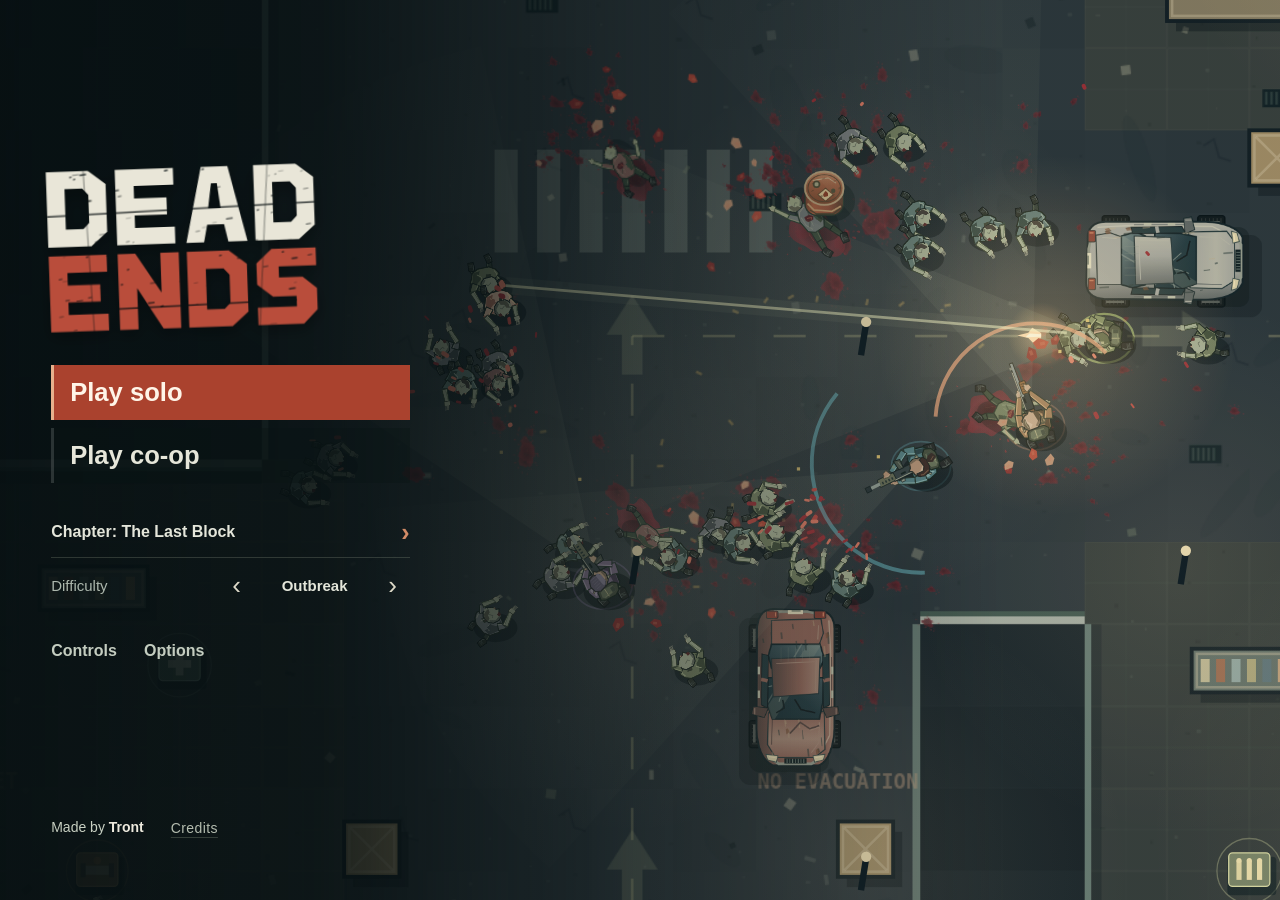
==== index.html @ 0266e703 "DEAD ENDS v14: first public hosting Exact v14 handoff build as index.html, frozen copy in versions/," ====
<!doctype html>
<html lang="en">
<head>
<meta charset="utf-8"><meta name="viewport" content="width=device-width,initial-scale=1,maximum-scale=1,user-scalable=no">
<meta name="theme-color" content="#101615">
<title>DEAD ENDS — a game by Tront</title>
<meta name="author" content="Trent Sterling (Tront)">
<meta name="description" content="A top-down co-op zombie bloodbath by Tront. Five chapters, smart squadmates, and one last push to the safehouse.">
<meta property="og:title" content="DEAD ENDS — by Tront">
<meta property="og:description" content="Grab a shotgun. Keep your squad alive. Reach the red door. A free browser game by Trent Sterling (Tront).">
<meta property="og:type" content="website">
<meta property="og:site_name" content="Tront">
<meta name="twitter:card" content="summary">
<link rel="author" href="https://tront.xyz/">
<link rel="icon" href="data:image/svg+xml,%3Csvg xmlns='http://www.w3.org/2000/svg' viewBox='0 0 64 64'%3E%3Cpath fill='%23121919' d='M0 0h64v64H0z'/%3E%3Cpath fill='%23c55340' d='M14 5h36v56H14z'/%3E%3Cpath fill='%23e7d9bb' d='M37 32h6v5h-6zM21 13h22v5H21z'/%3E%3C/svg%3E">
<style>
:root{--paper:#ebe9df;--red:#c95340;--danger:#f17a61;--dim:#969d97;--ink:#111514;--health:#afc793;--acid:#c95340;--display:Impact,Haettenschweiler,'Arial Narrow','Liberation Sans Narrow',sans-serif;--body:Arial,Helvetica,sans-serif;--edge:clamp(22px,4.6vw,94px)}
*{box-sizing:border-box}html,body{margin:0;width:100%;height:100%;overflow:hidden;background:#101615;color:var(--paper);font-family:var(--body)}body{user-select:none}button,input,select{font:inherit}button{border:0;border-radius:0;cursor:pointer;color:inherit}button:disabled{opacity:.35;cursor:default}button:focus-visible,input:focus-visible,select:focus-visible,summary:focus-visible{outline:2px solid var(--paper);outline-offset:5px}button,input,select,summary{touch-action:manipulation}input,select{user-select:text}button svg{pointer-events:none}.hidden{display:none!important}.sr-only{position:absolute!important;width:1px;height:1px;overflow:hidden;clip-path:inset(50%);white-space:nowrap}.svg-defs{position:absolute;width:0;height:0;overflow:hidden}.icon{width:24px;height:24px;display:inline-block;vertical-align:middle;fill:currentColor;flex:none}#game{display:block;width:100%;height:100%;touch-action:none;cursor:none}#fatal{display:none;position:fixed;inset:15%;z-index:100;background:#171715;color:#eee;padding:32px;white-space:pre-wrap;font:16px/1.6 monospace;user-select:text;overflow:auto}
/* The menus sit in the game. No panel shell, card grid, or backdrop blur. */
.overlay{position:fixed;inset:0;z-index:3;display:flex;align-items:center;padding:var(--edge);overflow:auto;background:linear-gradient(90deg,rgba(8,12,11,.98),rgba(8,12,11,.91) 45%,rgba(8,12,11,.72));isolation:isolate}.overlay:before{content:'';position:fixed;inset:0;pointer-events:none;opacity:.045;background-image:url("data:image/svg+xml,%3Csvg xmlns='http://www.w3.org/2000/svg' viewBox='0 0 180 180'%3E%3Cfilter id='n'%3E%3CfeTurbulence type='fractalNoise' baseFrequency='.84' numOctaves='3' stitchTiles='stitch'/%3E%3C/filter%3E%3Cpath fill='%23fff' filter='url(%23n)' d='M0 0h180v180H0z'/%3E%3C/svg%3E");z-index:-1}#menu{padding-top:clamp(24px,6vh,75px);padding-bottom:40px;align-items:stretch;background:linear-gradient(90deg,#080d0df5 0%,#0a100feb 27%,#0b1114b3 49%,#0910111c 76%),linear-gradient(0deg,#090e10e0,transparent 40%,#0a0f1128)}.menu{width:100%;position:relative;display:flex;flex-direction:column;justify-content:center;align-items:flex-start}.brand{width:clamp(285px,31vw,445px);flex:none;margin-bottom:clamp(24px,4vh,46px)}.title{margin:0;line-height:1;width:100%;transform:rotate(-2deg);transform-origin:left bottom}.title svg{display:block;width:100%;height:auto;overflow:visible;filter:drop-shadow(2px 5px 1px #080c0c99)}.menu-nav{display:flex;flex-direction:column;align-items:flex-start;gap:4px}.menu-action,.primary,.secondary{position:relative;background:none;text-align:left;font-family:var(--display);font-weight:800;letter-spacing:.35px;line-height:1.1;transition:color .12s,transform .12s;clip-path:none;isolation:isolate}.menu-action{font-size:clamp(25px,2.9vw,38px);padding:6px 22px 6px 1px;min-height:44px}.menu-action:before,.primary:before{content:'';position:absolute;left:-18px;top:50%;margin-top:-6px;border-top:6px solid transparent;border-bottom:6px solid transparent;border-left:8px solid var(--red);opacity:0;transition:opacity .12s}.menu-action:hover,.menu-action:focus-visible,.primary:hover,.primary:focus-visible,.secondary:hover{color:#fff;transform:translateX(5px)}.menu-action:hover:before,.menu-action:focus-visible:before,.primary:hover:before,.primary:focus-visible:before{opacity:1}.menu-action.major{color:#fff}.menu-action:not(.major){color:#b6bab0}.menu-action:not(.major):hover{color:#fff}.menu-action.major:after{content:'';position:absolute;left:-7px;right:0;bottom:6px;height:35%;background:#a03e30;z-index:-1;clip-path:polygon(1% 15%,98% 0,100% 76%,91% 92%,0 100%);opacity:.78}.menu-action.major:hover:after{background:var(--red)}.difficulty-control{display:flex;align-items:center;margin-top:22px;gap:9px;height:36px;font-size:14px}.difficulty-control>span{color:var(--dim);margin-right:7px}.difficulty-control button{background:none;font-weight:700;color:var(--paper);min-height:36px;min-width:30px}.difficulty-control #difficultyName{min-width:110px;text-align:center;font-size:14px}.chevron{font-size:26px;font-weight:400!important}.menu-chapter{position:absolute;left:58%;bottom:12px;text-shadow:0 2px 4px #000}.menu-chapter span{font-size:13px;color:#bdc0b6;display:block;margin-bottom:9px}.menu-chapter strong{display:block;font:800 clamp(25px,2.5vw,35px)/1 var(--display);letter-spacing:.4px;color:#deded1}.menu-chapter small{display:block;font-size:14px;color:#a5ad9f;margin-top:10px}.menu-footer{position:absolute;left:0;bottom:-15px;font:11px var(--body);color:#808a82}.menu-footer b{font-weight:400;color:#a5ada5;margin-left:16px}
body:has(#coop:not(.hidden)) #menu,body:has(#guide:not(.hidden)) #menu,body:has(#options:not(.hidden)) #menu{visibility:hidden}body:has(#options:not(.hidden)) #pause,body:has(#guide:not(.hidden)) #pause,body:has(#coop:not(.hidden)) #pause{visibility:hidden}
.panel{width:min(760px,100%);margin:0 auto;padding:0;background:none;border:0;box-shadow:none}.screen-heading{font:800 clamp(42px,5.6vw,78px)/.96 var(--display);letter-spacing:.2px;margin:9px 0 26px;color:var(--paper)}.eyebrow{font-size:13px;font-weight:700;color:var(--dim);letter-spacing:1px}.panel p{color:#b7bdb3;font-size:15px;line-height:1.6;max-width:570px}.primary{display:block;font-size:30px;min-height:48px;padding:8px 0;color:var(--paper);width:auto}.secondary{display:block;font-size:23px;min-height:44px;padding:9px 0;color:#b6bdb3}.menuline{display:flex;gap:32px;align-items:center;margin-top:10px}.back-action{margin-top:28px}.back-action kbd{font:10px var(--body);padding:3px 4px;border:1px solid #798378;vertical-align:middle;margin-right:8px;color:#b8bdb2}.setting{display:flex;align-items:center;justify-content:space-between;gap:22px;padding:17px 0;border-bottom:1px solid #929a8424;font-size:16px}.setting label{color:#d8dace}.setting input,.setting select{color:var(--paper);background:#171f1de6;padding:9px 12px;border:1px solid #67705c;max-width:200px;min-width:0;border-radius:0}select option{background:#18201d}.setting input[type=range]{accent-color:var(--red);padding:0;max-width:170px}.setting .choice{display:flex;align-items:center;gap:12px}.choice button{background:none;padding:8px;font-size:15px;min-height:40px;color:#e1e3d6;min-width:100px}.choice output{min-width:35px;text-align:right;font-size:14px}.fineprint{font-size:13px;line-height:1.6;color:var(--dim);margin-top:22px}.pause-panel{margin-left:5vw;width:550px}#pause{z-index:4}#pause .screen-heading{margin-bottom:28px}#pauseText{margin-bottom:24px;font-size:14px}.pause-actions{display:flex;flex-direction:column;align-items:flex-start;gap:5px}#pauseRoom{font-family:var(--body);font-size:14px;padding-top:16px}#options,#guide{z-index:6}.options-panel{max-width:660px}.controls{display:grid;grid-template-columns:1fr 1fr;gap:16px 42px;margin:28px 0}.controls div{display:flex;align-items:center;gap:14px;color:#c7cec0;font-size:15px}.controls kbd{font:700 12px var(--body);color:#efeee5;min-width:90px;background:#838e7730;padding:7px 8px;text-align:center;border-bottom:2px solid #82907866}.guide-notes{border-top:1px solid #77836838;padding-top:10px}.guide-notes p{font-size:14px;margin:12px 0}.guide-notes b{color:#e6e7dc}.note{font-size:13px;line-height:1.6;color:var(--dim);margin:12px 0}
/* Health is a readable game HUD, not a row of information cards. */
#ui{position:fixed;inset:0;pointer-events:none;z-index:1;transition:opacity .18s;text-shadow:0 2px 3px #000b}#ui:before{content:'';position:absolute;inset:0;pointer-events:none;background:linear-gradient(0deg,#060d0fcf,transparent 165px),linear-gradient(180deg,#060d0f85,transparent 125px)}#ui button{pointer-events:auto}body:has(.overlay:not(.hidden)) #ui{opacity:0;visibility:hidden}body:has(.overlay:not(.hidden)) #touch{visibility:hidden}.topline{position:absolute;top:28px;left:30px;right:30px;display:flex;justify-content:space-between;align-items:flex-start;gap:25px}.chapter{max-width:600px}.chapter .eyebrow{display:flex;align-items:center;gap:12px;font-weight:400;font-size:12px;letter-spacing:.7px;color:#b3bbaa}.chapter strong{display:block;font-size:20px;font-weight:700;letter-spacing:0;margin-top:8px;line-height:1.25}.chapter .eyebrow i{width:3px;height:3px;background:#98a48d;border-radius:50%}.chapter .eyebrow #distance{letter-spacing:0;color:#d3d9c6}.routebox,.routecaption,.routebar{display:none}.topbuttons{display:flex;gap:12px}.iconbtn{background:none;border:0;color:#c4cabe;width:33px;height:34px;padding:4px;opacity:.8}.iconbtn:hover{opacity:1;color:#fff}.iconbtn .icon{width:22px;height:22px}.iconbtn.muted{color:var(--red)}#netbadge{position:absolute;left:30px;top:87px;font-size:11px;color:#a5b1a1;letter-spacing:.3px}#mini{position:absolute;right:30px;top:86px;width:153px;height:99px;border:0;opacity:.83;background:#131d20;box-shadow:0 1px 10px #07101230;mask-image:linear-gradient(0deg,transparent,#000 12%)}#minicap{display:none}#squad{position:absolute;bottom:30px;left:30px;display:flex;gap:23px;align-items:flex-end}.survivor{--hp:var(--health);position:relative;width:147px;display:grid;grid-template-columns:45px 1fr;column-gap:9px;align-items:end}.survivor.local{width:216px;grid-template-columns:57px 1fr;column-gap:11px;margin-right:9px}.portrait{width:45px;height:58px;position:relative;grid-row:1/4;align-self:end;border-bottom:3px solid var(--c);background:linear-gradient(0deg,#25312ec4,#1a211e20)}.portrait svg{display:block;width:100%;height:100%;filter:drop-shadow(1px 1px 1px #0005)}.local .portrait{width:57px;height:75px}.survivor .name{display:flex;justify-content:space-between;align-items:baseline;gap:6px;font-size:12px;font-weight:700;line-height:1.25;margin-bottom:8px;min-width:0}.survivor .name span{overflow:hidden;text-overflow:ellipsis;white-space:nowrap}.survivor .hp{font:700 17px/1 var(--body);font-variant-numeric:tabular-nums}.survivor.local .hp{font:800 35px/.9 var(--display);color:var(--paper)}.local .name{font-size:14px;margin-bottom:10px}.survivor .life{height:6px;background:#bac6a429}.survivor .life i{display:block;background:var(--hp);height:100%;transition:width .1s}.survivor.local .life{height:8px}.survivor .sub{font-size:10px;line-height:1.1;min-height:11px;color:#aab89f;margin-top:7px;font-weight:600;white-space:nowrap}.survivor.low{--hp:#d7a361}.survivor.critical,.survivor.downed{--hp:var(--danger)}.survivor.downed .hp,.survivor.downed .sub{color:var(--danger)}.survivor.downed .portrait:after{content:'+';position:absolute;inset:0;display:grid;place-items:center;color:#f68063;font-size:38px;font-weight:900;background:#35180c88}.survivor.dead{opacity:.43;filter:grayscale(1)}#stamina{height:2px;margin-top:4px;background:#c4d1a81f;grid-column:2}#stamina i{display:block;height:100%;background:#cad6bf;opacity:.64}.survivor.local .sub{grid-column:2}#arsenal{position:absolute;right:30px;bottom:30px;text-align:right;width:250px}.weapon-readout{display:flex;align-items:center;justify-content:flex-end;gap:18px}.weapon-silhouette{width:114px;height:39px;color:#d2d8c8}.weapon-silhouette .icon{width:100%;height:100%}.ammo{font:800 58px/.9 var(--display);letter-spacing:.2px;white-space:nowrap;min-width:96px;font-variant-numeric:tabular-nums}.ammo small{font:18px var(--body);color:#acb8a3;margin-left:1px}.weaponname{font-size:12px;letter-spacing:.9px;color:#bbc4b0;margin:8px 0 8px}.reloadbar{height:2px;position:absolute;top:-11px;right:0;width:118px;background:#d4d9c12a;opacity:0}.reloadbar.active{opacity:1}.reloadbar i{display:block;height:100%;background:#d5bf86}.slots{display:flex;justify-content:flex-end;gap:12px;margin-top:5px}.slot{position:relative;display:flex;align-items:center;gap:5px;padding:6px 2px 4px;border-bottom:2px solid transparent;color:#9eab9266;background:none;min-width:47px}.slot.active{color:#e8ebdc;border-color:#e8ebdc}.slot b{font:10px var(--body);align-self:center}.slot .icon{width:40px;height:15px}.slot:last-child .icon{width:26px}#items{display:flex;justify-content:flex-end;align-items:center;gap:17px;margin-top:13px;font-size:17px;font-weight:700}.item{display:flex;gap:5px;align-items:center}.item .icon{width:21px;height:21px;color:#ccd4bf}.item kbd{font:10px var(--body);font-weight:400;color:#a5b39a;border:1px solid #77876880;padding:2px 3px;margin-right:3px}.item.empty{opacity:.4}#status{position:absolute;left:50%;top:110px;transform:translateX(-50%);width:min(650px,84%);text-align:center;opacity:0;transition:opacity .2s;pointer-events:none}#status.show{opacity:1}#status strong{display:block;color:var(--paper);font:800 32px/1.15 var(--display);letter-spacing:.7px;text-shadow:0 2px 7px #000}#status small{font-size:12px;line-height:1.4;display:block;color:#d4d4bd;margin-top:7px;letter-spacing:.5px}#status strong:after{content:'';display:block;width:38px;height:3px;background:var(--red);margin:9px auto 0}#radio{position:absolute;bottom:147px;left:32px;max-width:520px;font-size:14px;line-height:1.5;opacity:0;transition:opacity .2s}#radio b{font-size:12px;color:#d6dfc7;display:block;margin-bottom:2px}#radio span{color:#c9d2c1;background:#0c141753;box-shadow:5px 0 10px #0c141735}#radio.show{opacity:1}#prompt{position:absolute;left:50%;bottom:162px;transform:translateX(-50%);text-align:center;max-width:90%;font-size:14px;font-weight:600;padding:9px 16px;background:linear-gradient(90deg,transparent,#0b141acc 20%,#0b141acc 80%,transparent);line-height:1.55;white-space:nowrap}#prompt kbd{display:inline-block;color:#eef1df;border:1px solid #c3d0b7;padding:1px 6px;margin-right:9px;font:700 13px/1.5 var(--body);background:#1c2a2ddb}.progress{height:3px;background:#b0c39b30;margin-top:8px}.progress i{height:100%;display:block;background:#cad9b6;width:0}#helpstrip{display:none}#toast{position:absolute;top:88px;left:50%;transform:translateX(-50%);font-size:13px;line-height:1.4;color:#dfdfc8;text-align:center;max-width:85%;opacity:0;transition:opacity .2s}#mapoverlay{z-index:2;background:#0c1519f2;justify-content:center}#bigmap{width:min(86vw,1100px);height:auto;max-height:78vh;object-fit:contain}#maplabel{position:absolute;top:32px;left:35px;color:var(--paper);font:800 24px var(--display)}#maplegend{position:absolute;bottom:28px;font-size:12px;color:#b9c3ad;text-align:center;max-width:92%;line-height:1.7}
/* Four recognizable silhouettes, clear room state, and an actual squad roster. */
#coop{z-index:5}.coop-panel{width:min(1050px,100%)}.coop-layout{display:grid;grid-template-columns:1fr 1fr;gap:70px}.lobby-heading{display:flex;align-items:center;justify-content:space-between;color:#aab4a2;font-size:12px;letter-spacing:.5px;padding-bottom:14px;border-bottom:1px solid #9baa8b42}.lobby-player{display:flex;align-items:center;gap:17px;padding:13px 0;border-bottom:1px solid #9baa8b21;min-height:76px}.lobby-player .portrait{width:44px;height:53px;flex:none}.lobby-player strong{font-size:16px;display:block;letter-spacing:.3px;overflow:hidden;text-overflow:ellipsis;max-width:210px}.lobby-player small{display:block;font-size:12px;color:#9aab92;margin-top:5px}.lobby-player.ai{opacity:.65}.lobby-player .player-no{font:800 21px var(--display);color:#606e61;margin-left:auto}.coop-connect .setting{padding-top:0;border:0}.coop-connect .setting label{font-size:14px;color:#a3b09a}.coop-connect input{background:#19221ee0;border:0;border-bottom:1px solid #95a186;font-size:15px;padding:10px 8px;min-width:0;color:#e6ebdc}.roomrow{display:flex;gap:18px;align-items:center;margin:14px 0 22px}.roomrow input{width:164px;letter-spacing:5px;font-size:23px;text-transform:uppercase;padding:9px}.roomrow .secondary{font-size:24px}.roomcode{font:700 47px/1.2 var(--body);letter-spacing:7px;user-select:all;color:#e6e9dd;margin:8px 0 0}.room-label{font-size:12px;letter-spacing:1px;color:#acb79f;margin-top:18px}.room-actions{display:flex;gap:20px;margin-top:8px}.room-actions .secondary{font:700 12px var(--body);min-height:36px;letter-spacing:.25px}.netstatus{font-size:13px;line-height:1.5;color:#becab1;min-height:47px;padding:13px 0 13px 14px;border-left:3px solid #6c7b5f;margin:22px 0 14px;white-space:pre-line}.netstatus[data-state='online'],.netstatus[data-state='connected']{border-color:#a9c881;color:#d4e4c7}.netstatus[data-state='error'],.netstatus[data-state='local']{border-color:#cf9560;color:#d3bfa2}.netstatus[data-state='connecting']{border-color:#ddd6b9}.connection-help{margin-top:15px;color:#99a78f;font-size:12px;line-height:1.55}.connection-help summary{cursor:pointer;display:list-item;padding:5px 0}.connection-help p{font-size:12px;line-height:1.6}.connection-help code{font-size:12px;color:#d2d8bc}#connectionContext{font-size:12px;line-height:1.5;color:#a6b09c;margin-top:12px}#hostStart{font-size:31px}.button-danger{color:#bb8777!important}.lobby-actions{display:flex;align-items:center;gap:25px}
/* End the chapter on the world, not inside a popup card. */
#end{z-index:4;background:linear-gradient(90deg,#080e0df5,#0a100ee6 42%,#09111173 75%,#09111146)}.end-panel{width:min(1030px,100%);margin:0 0 0 3vw}.end-heading{font:800 clamp(44px,5.7vw,82px)/.98 var(--display);margin:14px 0 11px;max-width:780px;letter-spacing:.5px}.end-mark{display:inline-block;width:48px;height:5px;background:var(--red);margin-bottom:23px}#endText{font-size:15px;color:#acb7a2;margin:0 0 34px}.results{display:flex;gap:clamp(32px,4vw,76px);align-items:flex-start;margin:0 0 34px}.stat{padding:0;min-width:100px}.stat b{display:block;font:800 45px/1 var(--display);color:var(--paper);letter-spacing:1px}.stat small{display:block;margin-top:8px;font-size:12px;color:#a8b79c}.end-roster{display:flex;gap:18px;flex-wrap:wrap;margin:10px 0 31px}.end-survivor{width:150px;display:flex;align-items:center;gap:10px}.end-survivor .portrait{width:39px;height:52px;flex:none}.end-survivor strong{font-size:12px;color:#d0d7c7;display:block;max-width:92px;overflow:hidden;text-overflow:ellipsis}.end-survivor small{font-size:10px;color:#9ab48b;display:block;margin-top:5px}.end-survivor.lost{filter:grayscale(.8);opacity:.48}.end-survivor.lost small{color:#c58a76}.end-panel .menuline{margin-top:0}.end-panel #againBtn{font-size:31px}.end-panel #endMenu{font-size:25px}
#touch{position:fixed;inset:0;pointer-events:none;z-index:1;display:none}.touchstick{position:absolute;bottom:170px;left:25px;width:112px;height:112px;border:1px solid #d4e0bd55;border-radius:50%;background:#14211b50;touch-action:none;pointer-events:auto}.touchstick:after{content:'';position:absolute;width:30px;height:30px;left:40px;top:40px;border:1px solid #e3e8d866;border-radius:50%;background:#a5b48f19}.touchstick.right{left:auto;right:25px}.touchbtns{position:absolute;right:20px;bottom:107px;display:flex;gap:7px;pointer-events:auto}.touchbtns button{background:#152022bf;color:#e9ebd9;border:1px solid #d1daba44;width:35px;height:35px;touch-action:none;font-size:12px}.touchbtns button:active{background:#684738}
@media(min-width:1800px){#squad{transform:scale(1.2);transform-origin:left bottom}#arsenal{transform:scale(1.2);transform-origin:right bottom}.topline{top:35px;left:40px;right:40px}.chapter strong{font-size:25px}.chapter .eyebrow{font-size:15px}#netbadge{left:40px;top:109px}#mini{top:108px;right:40px;width:185px;height:121px}#squad{left:40px;bottom:39px}#arsenal{right:40px;bottom:39px}#radio{left:40px;bottom:185px;font-size:17px}#prompt{font-size:17px;bottom:190px}.menu-action{font-size:43px}.brand{width:480px}.difficulty-control{font-size:16px}.menu-footer{font-size:13px}.coop-panel{max-width:1170px}.panel p,.setting{font-size:17px}.secondary{font-size:26px}.primary{font-size:35px}.lobby-player{min-height:90px}.lobby-player strong{font-size:19px}.lobby-player small{font-size:14px}}
body[data-hud-size='large'] #squad{transform:scale(1.13);transform-origin:left bottom}body[data-hud-size='large'] #arsenal{transform:scale(1.13);transform-origin:right bottom}body[data-minimap='off'] #mini{display:none}
@media(max-width:1150px){#squad{gap:16px}.survivor{width:119px;grid-template-columns:37px 1fr;gap:7px}.survivor.local{width:182px;grid-template-columns:49px 1fr;gap:9px;margin-right:0}.portrait{width:37px;height:49px}.local .portrait{width:49px;height:66px}.survivor .name{font-size:11px}.survivor.local .name{font-size:12px}.survivor .hp{font-size:14px}.survivor.local .hp{font-size:31px}.survivor .sub{font-size:9px}#arsenal{width:207px}.weapon-silhouette{width:82px}.ammo{font-size:51px}.ammo small{font-size:16px}.coop-layout{gap:40px}.end-panel{margin:0}body[data-hud-size='large'] #squad,body[data-hud-size='large'] #arsenal{transform:none}}
@media(max-width:850px){:root{--edge:28px}.menu-chapter{left:auto;right:0;max-width:40%}.brand{width:310px}.menu-action{font-size:30px}.coop-layout{gap:25px}.lobby-player{gap:10px}.room-actions{gap:9px}.controls{column-gap:24px}.controls div{font-size:13px;gap:8px}.controls kbd{min-width:80px}.topline{left:18px;right:18px;top:18px}.chapter strong{font-size:17px}.chapter .eyebrow{font-size:10px}#mini{right:18px;top:73px;width:126px;height:80px}#netbadge{left:18px;top:73px}#squad{left:18px;bottom:22px;gap:12px}.survivor{width:85px;display:block}.survivor .portrait{display:none}.survivor.local{width:135px;display:grid;grid-template-columns:35px 1fr;gap:7px}.survivor.local .portrait{display:block;width:35px;height:53px}.survivor.local .hp{font-size:26px}.survivor .name{font-size:10px}.survivor .hp{font-size:12px}.survivor .life{height:4px}.survivor.local .life{height:6px}.survivor .sub{font-size:8px}#arsenal{right:18px;bottom:20px;width:180px}.weapon-silhouette{width:70px}.ammo{font-size:44px;min-width:81px}.ammo small{font-size:14px}.weaponname{font-size:10px}#items{font-size:14px;gap:12px}.item .icon{width:17px;height:17px}.slots{gap:8px}.slot .icon{width:31px}#radio{left:18px;bottom:122px;max-width:55%;font-size:12px}#radio b{font-size:10px}#prompt{bottom:132px;font-size:12px;max-width:87%}#status{top:100px}#status strong{font-size:26px}#status small{font-size:10px}#toast{top:75px;font-size:11px}.end-survivor{width:131px}.end-roster{gap:12px}.pause-panel{margin-left:3vw}.screen-heading{font-size:51px}.menu-chapter small{font-size:12px}}
@media(max-width:620px){:root{--edge:25px}.overlay{background:linear-gradient(90deg,#090f0ff5,#091010df);padding-top:34px;padding-bottom:30px;align-items:flex-start}#menu{padding-top:48px;align-items:stretch;background:linear-gradient(90deg,#091010ee,#0a1112a8 78%,#09101460),linear-gradient(0deg,#0a1011d9,transparent 50%)}.menu{min-height:calc(100dvh - 95px);justify-content:center;padding-bottom:65px}.brand{width:min(300px,76vw);margin-bottom:30px}.menu-action{font-size:31px;min-height:45px}.menu-nav{gap:4px}.menu-chapter{left:0;right:auto;bottom:28px;max-width:100%}.menu-chapter span{display:none}.menu-chapter strong{font-size:20px}.menu-chapter small{font-size:11px;margin-top:5px}.menu-footer{bottom:0;font-size:10px}.menu-footer b{margin-left:8px}.difficulty-control{margin-top:18px;gap:4px;font-size:12px}.difficulty-control #difficultyName{font-size:12px;min-width:104px}.screen-heading{font-size:45px;margin-bottom:23px}.panel{margin:0;width:100%}.primary{font-size:29px}.secondary{font-size:24px}.menuline{gap:24px}.controls{grid-template-columns:1fr;gap:12px;margin:24px 0}.controls div{font-size:14px;gap:20px}.controls kbd{min-width:102px}.guide-notes p{font-size:13px}.setting{font-size:14px;gap:10px}.setting label{max-width:45%}.setting input,.setting select{max-width:180px}.coop-layout{grid-template-columns:1fr;gap:30px}.lobby-player{padding:9px 0;min-height:63px}.lobby-player .portrait{width:34px;height:42px}.lobby-player strong{font-size:13px}.lobby-player small{font-size:11px}.coop-roster{order:2}.coop-connect{order:1}.coop-connect .setting{margin-top:0}.coop-panel>.screen-heading{margin-bottom:22px}.lobby-heading{font-size:11px}.coop-panel .back-action{margin-top:16px}#coop{overflow:auto}.roomcode{font-size:40px}.netstatus{font-size:12px}.connection-help{font-size:11px}#hostStart{font-size:29px}.end-heading{font-size:46px;margin-top:12px}.end-panel{padding-top:8vh}.results{gap:25px;margin-bottom:27px}.stat{min-width:76px}.stat b{font-size:35px}.stat small{font-size:10px}#endText{font-size:13px;margin-bottom:28px}.end-roster{display:grid;grid-template-columns:1fr 1fr;gap:20px}.end-survivor{width:100%}.end-panel .menuline{flex-direction:column;align-items:flex-start;gap:1px}.end-panel #againBtn{font-size:29px}.end-panel #endMenu{font-size:23px}.end-mark{margin-bottom:17px}#end{background:linear-gradient(90deg,#080e0ef2,#091210ce)}.topline{top:16px;left:15px;right:12px;gap:12px}.topbuttons{gap:2px}.iconbtn{width:29px}.chapter{max-width:70%}.chapter strong{font-size:15px;margin-top:6px}.chapter .eyebrow{font-size:9px;gap:7px}#netbadge{top:72px;left:15px;font-size:9px}#mini{display:none}#squad{left:15px;bottom:19px;display:grid;grid-template-columns:114px 90px;grid-template-rows:28px 28px 28px;gap:6px 14px;width:218px}.survivor{width:90px;grid-column:2}.survivor.local{grid-column:1;grid-row:1/4;align-self:end;width:114px;grid-template-columns:30px 1fr;gap:6px;margin-bottom:1px}.survivor .name{margin-bottom:5px;font-size:10px;line-height:1}.survivor .hp{font-size:11px}.survivor .sub{display:none}.survivor.local .sub{display:block;font-size:8px;margin-top:6px}.survivor.local .portrait{width:30px;height:51px}.survivor.local .hp{font-size:25px}.survivor.local .name{font-size:11px}.survivor .life{height:3px}.survivor.local .life{height:5px}.survivor.downed .sub{display:none}#arsenal{right:13px;bottom:18px;width:123px}.weapon-readout{gap:5px}.weapon-silhouette{display:none}.ammo{font-size:42px}.ammo small{font-size:13px}.weaponname{font-size:8px;letter-spacing:.2px;margin:6px 0 3px}.slots{gap:5px;margin:0}.slot{min-width:29px;gap:3px;padding:3px 1px}.slot .icon{width:22px;height:12px}.slot:last-child .icon{width:17px}.slot b{font-size:8px}#items{font-size:12px;gap:8px;margin-top:10px}.item{gap:3px}.item kbd{font-size:8px;margin-right:1px;padding:1px 2px}.item .icon{width:15px;height:15px}#radio{bottom:130px;left:15px;max-width:76%;font-size:11px}#radio b{font-size:10px}#prompt{bottom:315px;white-space:normal;width:max-content;max-width:92%;font-size:11px;line-height:1.3;padding:9px 10px}#prompt kbd{font-size:11px;padding:1px 5px}#status{top:103px}#status strong{font-size:23px}#status small{font-size:9px;letter-spacing:.2px}#toast{top:79px;font-size:10px}#maplabel{font-size:19px;top:23px;left:22px}#maplegend{font-size:10px;bottom:22px}#bigmap{max-height:76vh;align-self:center}#mapoverlay{align-items:center}.touchstick{bottom:180px;width:95px;height:95px;left:20px}.touchstick.right{right:20px}.touchstick:after{top:32px;left:32px}.touchbtns{right:15px;bottom:128px;gap:5px}.touchbtns button{width:32px;height:33px;font-size:11px}.back-action{margin-top:25px}.pause-panel{padding-top:12vh}.fineprint{font-size:12px}.options-panel{padding-top:5vh}}
@media(max-height:650px) and (min-width:621px){:root{--edge:26px}#menu{padding-top:25px;padding-bottom:25px}.brand{width:230px;margin-bottom:18px}.menu-nav{gap:1px}.menu-action{font-size:24px;min-height:34px;padding-top:4px;padding-bottom:4px}.difficulty-control{margin-top:9px}.menu-footer{bottom:-8px}.menu-chapter{bottom:8px}.overlay{padding-top:22px;padding-bottom:22px}.screen-heading{font-size:43px;margin-bottom:18px}.coop-layout{gap:40px}.lobby-player{padding:8px 0;min-height:59px}.lobby-player .portrait{width:33px;height:40px}.netstatus{margin:12px 0 8px;padding:8px 0 8px 10px;min-height:30px}.roomcode{font-size:31px;letter-spacing:5px}.room-label{margin-top:12px}.roomrow{margin:8px 0 10px}.back-action{margin-top:13px}.setting{padding:11px 0}.primary{font-size:25px;min-height:40px}.secondary{font-size:21px;min-height:36px}.room-actions{margin-top:0}.room-actions .secondary{min-height:27px}.controls{gap:12px 30px;margin:15px 0}.guide-notes p{font-size:12px;margin:8px 0}.guide-notes{padding-top:5px}.end-heading{font-size:47px}.end-mark{margin-bottom:12px}#endText{margin-bottom:22px}.results{margin-bottom:24px}.stat b{font-size:35px}.end-roster{margin-bottom:20px}.end-survivor .portrait{width:32px;height:44px}.end-panel #againBtn{font-size:26px}.end-panel #endMenu{font-size:21px}#radio{bottom:114px}.touchstick{bottom:120px;width:83px;height:83px}.touchstick:after{top:25px;left:25px}.touchbtns{bottom:95px}#prompt{bottom:135px}#status{top:80px}#status strong{font-size:24px}}
@media(prefers-reduced-motion:reduce){*{transition:none!important;animation:none!important}}
@media(min-width:1800px){body[data-hud-size='large'] #squad,body[data-hud-size='large'] #arsenal{transform:scale(1.4)}}
@media(max-width:1150px){.setting:has(#hudToggle){display:none}}
@media(pointer:coarse) and (max-width:620px){#radio{bottom:286px;max-width:88%}#prompt{bottom:345px}}
@media(pointer:coarse) and (max-height:650px){#radio{display:none}}


/* Chapter controls remain text-and-type game menus, never dashboard cards. */
.chapter-picker{margin-top:12px;max-width:440px;display:flex;flex-wrap:wrap;align-items:center;gap:8px 12px;font-size:12px}.chapter-picker label{color:#9da997}.chapter-picker select,.lobby-mission select{background:#14201dd9;color:#e3e4d5;border:0;border-bottom:1px solid #697763;padding:7px 8px;border-radius:0;font-size:13px;max-width:250px}.mode-toggle{background:none;color:#b5bfa8;border-bottom:1px solid #895346;padding:7px 2px;font-size:11px;letter-spacing:.5px;min-height:32px}.mode-toggle:hover{color:#fff}.chapter-picker p{flex-basis:100%;font-size:12px;color:#95a18e;line-height:1.5;margin:1px 0 0;max-width:375px}.menu-chapter{left:61%;bottom:22px}.lobby-mission{display:flex;flex-wrap:wrap;gap:8px 13px;align-items:center;margin-bottom:24px;font-size:12px;color:#abb69e}.end-panel .menuline{flex-wrap:wrap;column-gap:28px}#nextBtn{font-size:29px}.end-panel #againBtn{font-size:25px}#aiDebug{position:fixed;left:30px;top:145px;z-index:2;background:#081519db;color:#d7dfc6;max-width:420px;padding:13px 16px;font:11px/1.55 monospace;white-space:pre-wrap;pointer-events:none;text-shadow:0 1px 2px #000;border-left:2px solid #bb8061;margin:0}body:has(.overlay:not(.hidden)) #aiDebug{display:none}.survivor.pinned .life i{background:#e87961}.survivor.pinned .sub{color:#ff9575}#items{gap:12px}
@media(min-width:1800px){.chapter-picker{max-width:520px;font-size:14px}.chapter-picker select{font-size:15px}.chapter-picker p{font-size:14px;max-width:440px}.mode-toggle{font-size:13px}}
@media(max-width:620px){.chapter-picker{max-width:340px;margin-top:10px;gap:5px 8px}.chapter-picker label{font-size:11px}.chapter-picker select{max-width:215px;font-size:12px}.chapter-picker p{font-size:11px}.mode-toggle{font-size:10px}.brand{width:min(250px,65vw);margin-bottom:22px}.menu-action{font-size:29px;min-height:41px}.menu{padding-bottom:60px}.menu-chapter{left:0;bottom:27px}.difficulty-control{margin-top:10px}.menu-footer{font-size:9px}.menu-footer b{margin-left:4px}#items{gap:6px}.item .icon{width:13px}.item kbd{font-size:7px}#arsenal{width:130px}.touchbtns{gap:3px}.touchbtns button{width:29px}#aiDebug{font-size:9px;left:12px;top:135px;max-width:91vw}.end-panel .menuline{gap:3px}#nextBtn{font-size:24px}}
@media(max-height:700px) and (min-width:621px){.brand{width:220px;margin-bottom:16px}.menu-action{font-size:26px;min-height:36px}.difficulty-control{margin-top:10px}.chapter-picker{margin-top:5px}.chapter-picker p{font-size:11px}.menu-chapter{bottom:12px}.menu-footer{font-size:10px}#menu{padding-top:24px;padding-bottom:22px}}

@media(pointer:coarse) and (max-height:500px){.touchbtns{left:50%;right:auto;bottom:104px;transform:translateX(-50%);gap:4px}.touchbtns button{width:32px;min-width:32px;max-width:32px;padding:0}}


/* V04 — author mark, not another panel. */
a:focus-visible{outline:2px solid var(--paper);outline-offset:5px}.menu-footer{display:flex;align-items:center;gap:22px;bottom:-14px;line-height:1.4;flex-wrap:wrap}.menu-footer .made-by{font:11px Arial,Helvetica,sans-serif;letter-spacing:.8px;color:#aab3a4;text-decoration:none;display:inline-flex;align-items:baseline;gap:6px}.made-by strong{color:#e4dfd0;font-weight:800;font-size:16px;letter-spacing:1.4px}.made-by span{letter-spacing:0;color:#8d9c91;margin-left:5px}.made-by:hover strong,.made-by:hover span{color:#ef9a78}.menu-footer small{font:10px Arial,sans-serif;color:#74847d;letter-spacing:.7px}.credit-link{padding:5px 0;background:none;font:11px Arial,sans-serif;color:#a3ad9f;letter-spacing:.7px;text-decoration:underline;text-decoration-color:#77837360;text-underline-offset:4px}.credit-link:hover{color:#fff}.end-byline{display:flex;align-items:center;gap:24px;margin-top:32px}.end-byline>a{font:12px Arial,sans-serif;color:#9aa89b;text-decoration:none}.end-byline b{color:#d4d8cb}.end-byline>a:hover{color:#fff}#credits{z-index:7;background:linear-gradient(90deg,#08100efa,#09100eea 60%,#091310a6)}body:has(#credits:not(.hidden)) #menu,body:has(#credits:not(.hidden)) #pause,body:has(#credits:not(.hidden)) #end{visibility:hidden}.credits-panel{max-width:790px}.credits-panel .screen-heading{font-size:clamp(53px,6vw,86px);margin-bottom:18px}.credit-author{color:var(--red);text-decoration:none;letter-spacing:2px}.credit-author:hover{color:#e48064}.credits-panel .credit-name{font-size:18px;color:#dce1d4;margin:0 0 25px}.credits-panel .credit-copy{font-size:16px;line-height:1.7;margin-bottom:29px}.credit-inspiration{border-left:3px solid #9e4937;padding-left:19px;margin:28px 0}.credit-inspiration h3{font:700 12px Arial,sans-serif;letter-spacing:1.2px;color:#bac4b4;margin:0 0 12px}.credit-inspiration p{margin:6px 0}.credits-panel .credit-small{font:12px/1.6 Arial,sans-serif;color:#8f9f91;max-width:580px}.credit-sites{display:flex;gap:25px;flex-wrap:wrap;margin:32px 0 25px}.credit-sites a{color:#dfe1d0;text-decoration:none;border-bottom:1px solid #8c9b7370;padding-bottom:5px;font:700 13px Arial,sans-serif;letter-spacing:.5px}.credit-sites a:hover{color:#eb8c6b}.gore-note{font:11px/1.4 Arial,sans-serif!important;color:#8e9d8c!important;margin:9px 0 0}.options-panel{padding-block:15px}.options-panel .setting{padding:13px 0}.options-panel .screen-heading{margin-bottom:20px}
@media(max-width:620px){.menu-footer{gap:14px;bottom:-3px}.menu-footer .made-by{font-size:10px}.made-by strong{font-size:14px}.made-by span{display:none}.menu-chapter{bottom:39px}.menu{padding-bottom:95px}.credits-panel .screen-heading{font-size:60px}.credits-panel .credit-name{font-size:16px;margin-bottom:20px}.credits-panel .credit-copy{font-size:14px}.credit-sites{gap:22px}.credit-sites a{font-size:12px}.credit-inspiration{margin:22px 0}.credits-panel .credit-small{font-size:11px}.credits-panel{padding-top:10px}.wide-only{display:none}.end-byline{margin-top:25px;gap:18px}.end-byline>a{font-size:11px}.options-panel{padding-top:6px}.options-panel .setting{padding:11px 0}.options-panel .setting select{font-size:13px}}
@media(max-height:720px) and (min-width:621px){#credits,#options{align-items:flex-start}.credits-panel .screen-heading{font-size:53px;line-height:.95}.credits-panel .credit-name{margin-bottom:13px}.credits-panel .credit-copy{margin-bottom:12px;font-size:14px}.credit-inspiration{margin:14px 0}.credit-sites{margin:19px 0 13px}.credits-panel .back-action{margin-top:15px}.options-panel .setting{padding:8px 0}.options-panel .screen-heading{font-size:43px}.options-panel{padding:0}.options-panel .back-action{margin-top:16px}}

/* V6 / the safehouse wall. No remote styles, typefaces, icon packages or UI template. */
:root{--paper:#efebdf;--red:#c35a43;--danger:#ff886a;--dim:#afb3a4;--edge:clamp(24px,4.8vw,94px);--display:Impact,Haettenschweiler,'Arial Narrow','Liberation Sans Narrow',Arial,sans-serif}
button{transition:background .13s,color .13s,transform .13s}button:focus-visible,a:focus-visible{outline:2px solid #f0cc9f;outline-offset:4px}#game{cursor:crosshair}body:has(.overlay:not(.hidden)) #game{cursor:default}
.overlay:before{display:none}.overlay{background:linear-gradient(90deg,#080e11f5 0%,#10191cf3 50%,#0b141bc2);padding:var(--edge);align-items:center}.overlay:after{content:'';position:absolute;top:var(--edge);bottom:var(--edge);left:calc(var(--edge) - 18px);width:2px;background:linear-gradient(#b9563b,transparent 45%);pointer-events:none}.panel{margin:0 auto;width:min(1050px,100%)}.eyebrow{font:700 13px/1.5 Arial,sans-serif;letter-spacing:1.7px;color:#b5b6a8}.screen-heading{font:900 clamp(36px,4vw,64px)/1.02 var(--display);letter-spacing:-.3px;margin:12px 0 28px}.panel p{font-size:16px;line-height:1.55}.primary,.secondary{font-family:Arial,Helvetica,sans-serif;font-weight:800;letter-spacing:.3px}.primary{font-size:23px;min-height:50px}.secondary{font-size:18px;min-height:44px}.back-action{font-size:15px;margin-top:28px}.back-action kbd{font-size:11px;padding:4px 7px;margin-right:10px}.back-action:hover{transform:none;color:#f9c38b}.primary:before{left:-14px}
/* Illustration is the existing approved safehouse concept, embedded once. */
#menu{display:block;padding:0;background:#071012;overflow:auto;isolation:isolate}#menu:after{display:none}#menuArt{position:fixed;inset:0;background-image:var(--menu-art);background-position:center center;background-size:cover;z-index:-3;pointer-events:none}#menuArt:after{content:'';position:absolute;inset:0;background:linear-gradient(90deg,#061013eb 0%,#061013c9 23%,#06101344 48%,transparent 75%),linear-gradient(0deg,#071014 0%,#081014f8 12%,#07101585 26%,transparent 50%),linear-gradient(180deg,#09131c4d,transparent 30%)}
#menu .menu{position:relative;display:flex;flex-direction:column;justify-content:space-between;align-items:stretch;width:100%;min-height:100dvh;padding:28px var(--edge) 22px;gap:22px}.menu-top{display:flex;align-items:center;justify-content:space-between;gap:15px;font:700 12px/1.4 Arial,sans-serif;letter-spacing:2px;color:#b0b6ae}.menu-top a{color:#e9e5d7;text-decoration:none;letter-spacing:1px}.menu-top a b{color:#d77955}.menu-top .version{color:#c4c9ba;letter-spacing:.7px;font-weight:400}.menu-main{display:grid;grid-template-columns:minmax(310px,410px) 1fr;align-items:center;gap:5vw;flex:1;min-height:0}.menu-left{padding:18px 0 15px}#menu .brand{width:clamp(260px,24vw,365px);margin:0 0 20px}#menu .title{transform:rotate(-2deg);filter:none}#menu .title svg{filter:drop-shadow(0 6px 8px #0005)}.menu-tagline{font:700 13px/1.4 Arial,sans-serif;letter-spacing:2.7px;color:#bdbbaa;margin:0 0 29px}.menu-nav{display:grid;grid-template-columns:1fr;gap:8px;max-width:370px;align-items:stretch}#menu .menu-action{font:800 21px/1.12 Arial,Helvetica,sans-serif;letter-spacing:.5px;width:100%;text-align:left;min-height:68px;padding:15px 21px;transform:none;color:#e9e6d7;display:flex;flex-wrap:wrap;align-content:center;position:relative;border-left:2px solid #c1ba9c55;background:linear-gradient(90deg,#132024b3,#101b200d)}#menu .menu-action span{width:100%}#menu .menu-action small{font:400 12px/1.45 Arial,sans-serif;color:#bcbcae;letter-spacing:.3px;display:block;width:100%;margin-top:5px}#menu .menu-action.major{border-left:3px solid #efaa77;background:#963c29eb;color:#fff1dc;clip-path:polygon(0 0,100% 0,98% 100%,0 100%);box-shadow:none}#menu .menu-action.major small{color:#ead1b6}#menu .menu-action:after,#menu .menu-action:before{display:none}#menu .menu-action:hover{background:#1c2e32d9;border-color:#d0d7bb;padding-left:26px}#menu .menu-action.major:hover{background:#b74b30;border-color:#f5d29b}#menu .menu-action .launch-icon{position:absolute;right:24px;top:21px;width:24px;height:27px;fill:#ecd6b5;opacity:.85}.menu-tools{display:flex;gap:24px;margin-top:16px}.menu-tools button{font:700 13px/1.4 Arial,sans-serif;letter-spacing:.7px;color:#c2c5b6;background:none;padding:6px 0;min-height:36px}.menu-tools button:hover{color:#ffe0b0}.difficulty-control{display:flex;justify-content:flex-start;gap:10px;height:38px;margin-top:14px;font:400 13px Arial,sans-serif;color:#b9bcae}.difficulty-control>span{margin-right:6px}.difficulty-control button{min-height:35px;color:#dedac9}.difficulty-control #difficultyName{font-size:14px;min-width:107px}.difficulty-control .chevron{font-size:22px;min-width:24px}.difficulty-control select{position:absolute}.hero-note{align-self:end;justify-self:end;margin:0 0 36px;max-width:400px;text-align:right;text-shadow:0 2px 12px #000,0 1px 3px #000}.hero-note span{font:700 12px Arial,sans-serif;letter-spacing:2.5px;color:#edc6a0}.hero-note strong{font:900 clamp(28px,3vw,46px)/1.02 var(--display);display:block;letter-spacing:.3px;margin:10px 0 0;color:#f5e8cf}.hero-note:after{content:'';display:block;width:48px;height:3px;background:#d46b45;margin:16px 0 0 auto}
/* A continuous chapter route, not a set of website cards. */
.chapter-dock{padding:0 0 14px;flex:none}.chapter-dock-head{display:flex;justify-content:space-between;align-items:center;gap:22px;border-bottom:1px solid #a5ac9559;padding:0 0 17px}.chapter-context{font:700 12px/1.5 Arial,sans-serif;letter-spacing:1.8px;color:#ddc3a2}.chapter-context small{display:block;font:400 15px/1.4 Arial,sans-serif;color:#b5bba9;letter-spacing:0;margin-top:7px}.run-mode{flex:none;display:flex;gap:11px;align-items:center;font:400 13px Arial,sans-serif;color:#aeb7aa}.mode-toggle{font:700 13px Arial,sans-serif;padding:8px 12px;min-height:36px;border:1px solid #afbc9b60;background:#15211e99;color:#e4dfcf}.mode-toggle:hover{border-color:#ded7ba;color:#fff}.chapter-rail{display:grid;grid-template-columns:repeat(5,1fr);gap:0;padding-top:20px}.chapter-tab{display:grid;grid-template-columns:30px 1fr;gap:10px;text-align:left;padding:0 14px 12px 0;margin-right:24px;background:none;color:#a0aca4;border-bottom:2px solid transparent;position:relative;min-height:64px}.chapter-tab:after{content:'';position:absolute;top:9px;right:0;width:calc(100% - 32px);height:1px;background:#7180733d;z-index:-1}.chapter-tab .chapter-num{font:700 14px/24px Arial,sans-serif;display:block;grid-row:1/3;border:1px solid #89938377;width:25px;height:25px;text-align:center;background:#0c171c;color:#a7b3a3}.chapter-tab .chapter-name{font:800 clamp(13px,1.13vw,18px)/1.25 Arial,sans-serif;letter-spacing:.3px;color:#bdc4b6;background:#0a151bec;width:max-content;max-width:100%;padding-right:6px}.chapter-tab .chapter-place{font:400 12px/1.3 Arial,sans-serif;color:#8e9e94;margin-top:4px;display:block;grid-column:2}.chapter-tab.selected{border-color:#c46d4b;color:#f1dfc6}.chapter-tab.selected .chapter-name{color:#f1dfc6}.chapter-tab.selected .chapter-num{background:#a34630;color:#fff0d6;border-color:#e9a473}.chapter-tab:hover .chapter-name{color:#fff1d5}.chapter-tab:hover .chapter-num{border-color:#d5ceb0}#menu .chapter-picker,#menu .menu-chapter{display:none}#menu .menu-footer{position:static;width:100%;display:flex;align-items:center;gap:26px;margin:0;padding-top:2px;border:0;flex:none;line-height:1.6}#menu .menu-footer small{margin-left:auto;font-size:12px;color:#9aa89d}.menu-footer .made-by{font-size:12px;letter-spacing:.5px;color:#b2b9ac}.menu-footer .made-by strong{font-size:17px}.menu-footer .made-by span{font-size:12px;color:#a1b3a4}.credit-link{font-size:12px;letter-spacing:.4px;color:#bec1b1}
#bootState{font:12px/1.5 Arial,sans-serif;color:#a9b4a3;min-height:26px;margin-top:7px;width:370px;max-width:100%;position:relative}#bootState .boot-track{position:absolute;left:0;right:0;bottom:0;height:2px;background:#42544766}#bootProgress{display:block;width:0;height:100%;background:#cdb089}#bootState.ready{visibility:hidden}
/* Interior screens: clear columns and a quiet environmental backdrop. */
body:has(#coop:not(.hidden)) #menu,body:has(#options:not(.hidden)) #menu,body:has(#guide:not(.hidden)) #menu,body:has(#credits:not(.hidden)) #menu{visibility:visible}body:has(#coop:not(.hidden)) #menu .menu,body:has(#options:not(.hidden)) #menu .menu,body:has(#guide:not(.hidden)) #menu .menu,body:has(#credits:not(.hidden)) #menu .menu{visibility:hidden}#options,#guide,#credits,#coop{background:linear-gradient(90deg,#091115f7,#0d181de8 70%,#0d181dd9)}.options-panel{max-width:1050px;padding:0}.settings-columns{display:grid;grid-template-columns:1fr 1fr;gap:64px}.setting-group h3{font:700 12px Arial,sans-serif;color:#d7ad7e;letter-spacing:2px;margin:0 0 7px}.setting-group+.setting-group{margin-top:24px}.setting{font-size:16px;padding:17px 0;border-color:#a3b29a2f}.setting label{color:#d6dacc}.setting select{border:1px solid #a6b29266;background:#152325;padding:9px 12px;font-size:14px;min-width:130px;max-width:190px}.setting .choice button{font-size:14px;background:#172628;min-width:130px;border-bottom:1px solid #98a78555}.setting input[type=range]{max-width:140px}.setting label small{display:block;color:#94a79a;font-size:12px;font-weight:400;margin-top:5px}.options-panel .fineprint{font-size:13px;color:#aebba9;max-width:400px;margin:14px 0}.options-panel .performance-setting{margin-top:22px}.perf-menu-help{font:13px/1.5 Arial,sans-serif;color:#a4b09f}.coop-panel{max-width:1070px}.coop-layout{gap:70px;grid-template-columns:1fr 1.05fr}.lobby-heading{font-size:13px;padding-bottom:15px}.lobby-player{min-height:89px}.lobby-player .portrait{width:48px;height:64px}.lobby-player strong{font-size:17px}.lobby-player small{font-size:13px;margin-top:6px}.lobby-player.ai{opacity:.8}.lobby-player .player-no{font:700 15px Arial,sans-serif;color:#8d9f8c}.coop-connect .setting{padding-bottom:12px}.coop-connect .setting input{border:1px solid #8b9a7e55;background:#152528}.lobby-mission{padding:0 0 18px;margin-bottom:20px;border-bottom:1px solid #9cac8936}.lobby-mission label{font-size:14px;color:#bbc1af}.lobby-mission select{background:#17292b;color:#e8e3ce;border:1px solid #80917c;padding:9px;font-size:14px;max-width:230px}.roomrow input{background:#142427;border:1px solid #a7b18d;padding:13px;font-size:23px;width:182px;letter-spacing:5px}.roomrow .secondary{font-size:19px}.netstatus{padding:15px 16px;font-size:14px;line-height:1.6;background:#1326286e;border-left-width:2px;min-height:52px}.connection-help{font-size:13px}.connection-help p{font-size:13px}.roomcode{font-size:47px;color:#ffdda9}.room-actions .secondary{font-size:13px;letter-spacing:0;min-height:40px}.room-label{font-size:12px;color:#bbc4af}.lobby-mission .mode-toggle{min-height:36px}.coop-connect .primary{font-size:23px}#hostStart{font-size:25px}#connectionContext{font-size:13px}.controls{gap:16px 60px;max-width:940px;grid-template-columns:1fr 1fr;margin-top:16px}.controls div{font-size:16px;gap:17px;min-height:32px}.controls kbd{min-width:108px;background:#3a4a413f;border:1px solid #778c725c;font:700 12px Arial;padding:8px}.guide-notes{max-width:920px;display:grid;grid-template-columns:1fr 1fr;gap:6px 35px;border-color:#85977f4a;padding-top:15px;margin-top:25px}.guide-notes p{font-size:14px;line-height:1.5;max-width:440px;margin:4px 0}.credits-panel{max-width:830px}.credits-panel .screen-heading{font-size:clamp(42px,6vw,84px)}.credits-panel .credit-name{font-size:22px;color:#e6c4a0}.credit-copy{font-size:17px!important;max-width:640px!important}.credit-sites{padding:6px 0}.credit-sites a{font-size:15px!important}.credit-inspiration{border-color:#889e7a40}.credit-inspiration b{color:#e4c294}.credits-panel .credit-small{font-size:13px}.pause-panel{margin-left:6vw}.pause-actions{gap:6px}.pause-actions .primary{background:#96432c;min-width:235px;padding:13px 19px;clip-path:polygon(0 0,100% 0,97% 100%,0 100%);color:#ffe6c3}.pause-actions .primary:before{display:none}.pause-actions .secondary{font-size:18px}.pause-panel #pauseText{font-size:15px;color:#bfc6b3;max-width:460px}#end{background:linear-gradient(90deg,#0a1115fa,#0c1a1dde 48%,#0c171c2a)}.end-panel{margin-left:3vw}.end-heading{font:900 clamp(40px,5.4vw,74px)/1.04 var(--display);letter-spacing:-.5px;max-width:780px}.end-mark{height:3px;width:62px;margin-bottom:24px}.results{gap:60px;margin:26px 0 34px}.stat b{font:900 47px/1 Arial,sans-serif;letter-spacing:-1px}.stat small{font-size:14px;color:#aebeac;margin-top:9px}.end-survivor{width:168px;gap:12px}.end-survivor .portrait{width:46px;height:64px}.end-survivor strong{font-size:14px}.end-survivor small{font-size:11px}.end-roster{gap:18px;margin-bottom:35px}.end-panel .primary{font-size:22px;padding:12px 22px;background:#95412e;clip-path:polygon(0 0,100% 0,97% 100%,0 100%)}.end-panel .secondary{font-size:16px;padding:12px 4px}.end-panel .menuline{gap:22px;flex-wrap:wrap}.end-panel #againBtn{font-size:16px;background:transparent;clip-path:none;padding:12px 4px}.end-panel #endMenu{font-size:16px}#endText{font-size:16px;max-width:620px;line-height:1.55}.end-byline{margin-top:35px}
/* HUD: same compact structure, legible labels. No hovering to discover buttons. */
.topline{top:25px;left:28px;right:28px}.chapter .eyebrow{font-size:12px;letter-spacing:.3px}.chapter strong{font-size:20px}.topbuttons{gap:15px}.iconbtn{display:flex;align-items:center;gap:6px;width:auto;height:34px;padding:5px 2px;color:#ced4c4;opacity:.95}.iconbtn span{font:700 12px Arial,sans-serif}.iconbtn .icon{width:18px;height:18px}#mini{top:80px;right:28px;width:145px;height:94px}#netbadge{font-size:12px;top:86px}#squad{gap:20px;left:28px;bottom:27px}.survivor{width:147px}.survivor .name{font-size:13px}.survivor .sub{font-size:11px;color:#c0cbb4;min-height:13px}.survivor.local .sub{font-size:11px}.survivor .hp{font-size:18px}.survivor.local .hp{font-size:35px}.weaponname{font-size:13px;color:#d1d6bf;letter-spacing:.3px}.slot{cursor:pointer;pointer-events:auto;color:#82927b;min-width:56px;padding:6px 2px;position:relative}.slot b{font-size:11px}.slot .slot-label{font:10px Arial,sans-serif;display:block;position:absolute;top:24px;left:0;width:100%;text-align:center;white-space:nowrap}.slots{margin-bottom:17px;gap:12px}.slot.active{color:#eeeede}.item kbd{font-size:11px;padding:2px 4px}.item{gap:5px}.item .item-label{font:11px Arial,sans-serif;color:#b9c6ab;display:none}#radio{font-size:15px;bottom:157px;max-width:450px}#radio b{font-size:12px}#prompt{font-size:15px;bottom:160px;max-width:75%}#status strong{font:800 30px/1.2 var(--display);letter-spacing:.5px}#status small{font-size:13px;letter-spacing:.3px}#toast{font-size:14px}.reloadbar{height:3px}
#perfPanel{position:fixed;right:25px;top:195px;z-index:2;width:285px;padding:15px 17px;background:#071519ed;border-left:2px solid #bf9767;color:#d8ddc8;pointer-events:auto;text-shadow:none}#perfPanel strong{font:700 12px Arial;letter-spacing:1.2px;color:#e7c292}#perfReadout{font:12px/1.8 monospace;white-space:pre;margin:10px 0}.perf-actions{display:flex;gap:20px}.perf-actions button{color:#d8dfc4;font:700 12px Arial;background:none;padding:6px 0;min-height:32px}.perf-caption{font:11px/1.5 Arial;color:#9faf9a;margin:10px 0 0}body:has(.overlay:not(.hidden)) #perfPanel{visibility:hidden}
@media(min-width:1800px){#menu .menu{padding-top:40px;padding-bottom:28px;gap:28px}#menu .brand{width:410px}.menu-main{grid-template-columns:440px 1fr}.menu-nav{max-width:410px}#menu .menu-action{min-height:76px;font-size:24px}.menu-tagline{font-size:15px}.menu-tools button,.difficulty-control{font-size:15px}.chapter-tab .chapter-name{font-size:19px}.chapter-tab .chapter-place{font-size:14px}.chapter-context{font-size:14px}.chapter-context small{font-size:17px}.menu-top{font-size:14px}.hero-note strong{font-size:50px}.chapter strong{font-size:24px}.topbuttons span{font-size:14px}#squad{bottom:38px;left:38px}#radio{bottom:190px}}
@media(max-width:1150px){.menu-main{grid-template-columns:310px 1fr}#menu .brand{width:280px}.menu-tagline{font-size:11px;letter-spacing:1.7px;margin-bottom:22px}#menu .menu-action{font-size:19px;min-height:65px}.menu-tools{gap:22px}.chapter-tab{grid-template-columns:24px 1fr;gap:7px;margin-right:14px;padding-right:8px}.chapter-tab .chapter-num{width:23px;height:23px;font-size:12px}.chapter-tab .chapter-name{font-size:13px}.chapter-tab .chapter-place{font-size:11px}.chapter-context small{font-size:14px}.hero-note strong{font-size:32px}.settings-columns{gap:34px}.lobby-player{min-height:79px}.coop-layout{gap:42px}.lobby-mission{flex-wrap:wrap}.survivor{width:116px}.survivor.local{width:180px}.survivor .name{font-size:12px}.survivor .sub{font-size:10px}.survivor .hp{font-size:16px}#squad{gap:15px}#arsenal{width:215px}#radio{bottom:145px}}
@media(max-width:850px){#menu .menu{padding:23px 28px 19px}.menu-top{font-size:11px;letter-spacing:1px}.menu-main{grid-template-columns:285px 1fr;gap:0}.hero-note{margin-bottom:30px}.hero-note strong{font-size:27px}.hero-note span{font-size:10px}.chapter-rail{overflow-x:auto;grid-template-columns:repeat(5,minmax(135px,1fr));padding-bottom:8px}.chapter-dock-head{gap:12px}.chapter-context small{max-width:390px}.run-mode>span{display:none}.chapter-dock{padding-bottom:4px}.settings-columns{gap:25px}.setting label{font-size:14px}.setting select{font-size:13px;min-width:105px;max-width:160px}.setting .choice button{min-width:104px}.setting input[type=range]{max-width:104px}.coop-layout{gap:30px}.screen-heading{font-size:43px}.lobby-mission select{max-width:180px;font-size:12px}.controls{gap:12px 25px}.controls div{font-size:14px;gap:12px}.controls kbd{min-width:98px}.guide-notes{gap:9px 25px}.guide-notes p{font-size:13px}.results{gap:38px}.end-survivor{width:141px}.end-roster{gap:13px}#squad{gap:12px;left:18px;bottom:22px}.survivor{width:83px}.survivor.local{width:135px}.survivor .name{font-size:11px}.survivor .hp{font-size:14px}.survivor .sub{font-size:9px}.survivor.local .sub{font-size:10px}.survivor.local .hp{font-size:27px}.topline{left:18px;right:18px;top:17px}.chapter strong{font-size:17px}.chapter .eyebrow{font-size:11px}#mini{right:18px;top:76px;width:126px;height:80px}.topbuttons{gap:9px}.iconbtn span{font-size:11px}.iconbtn .icon{width:16px}#arsenal{right:18px;bottom:22px;width:175px}.weaponname{font-size:11px}.slot{min-width:44px}.slot .slot-label{font-size:9px;top:22px}.slots{gap:6px}.slot .icon{width:28px}#radio{font-size:13px;bottom:135px;left:18px}#prompt{font-size:13px;bottom:140px}.item kbd{font-size:10px}#status small{font-size:12px}#status strong{font-size:27px}}
@media(max-width:620px){:root{--edge:24px}#menu .menu{padding:20px 23px 17px;gap:18px;min-height:100dvh}#menuArt{background-position:62% top}#menuArt:after{background:linear-gradient(90deg,#051014e0,#0510148f 66%,#05101433),linear-gradient(0deg,#071014 0%,#071014f2 25%,#07101415 80%)}.menu-top{font-size:10px;gap:8px}.menu-top>span:not(.version){display:none}.menu-main{display:block;flex:1}.menu-left{padding:12px 0 0}#menu .brand{width:245px;margin-bottom:16px}.menu-tagline{font-size:10px;letter-spacing:1.8px;margin-bottom:21px}.menu-nav{max-width:300px;gap:8px}#menu .menu-action{min-height:60px;padding:12px 17px;font-size:18px}#menu .menu-action small{font-size:11px}.menu-tools{gap:25px;margin-top:10px}.menu-tools button{font-size:12px;min-height:32px}.difficulty-control{margin-top:7px;font-size:12px;gap:5px;height:32px}.difficulty-control #difficultyName{font-size:13px;min-width:105px}.hero-note{display:none}#bootState{height:22px;min-height:22px;margin-top:3px;font-size:11px}.chapter-dock{padding-bottom:0}.chapter-dock-head{align-items:flex-start;flex-wrap:wrap;gap:10px;padding-bottom:13px}.chapter-context{font-size:10px;letter-spacing:1px;width:100%}.chapter-context small{font-size:12px;line-height:1.5;max-width:310px;margin-top:5px}.run-mode{width:100%;justify-content:flex-start;font-size:12px}.run-mode>span{display:block}.mode-toggle{min-height:31px;padding:6px 10px;font-size:11px}.chapter-rail{grid-template-columns:repeat(5,128px);padding-top:16px;scroll-snap-type:x mandatory}.chapter-tab{min-height:55px;margin-right:14px;scroll-snap-align:start}.chapter-tab .chapter-name{font-size:12px}.chapter-tab .chapter-place{font-size:10px}#menu .menu-footer{gap:17px;padding:0;flex-wrap:wrap}#menu .menu-footer .made-by{font-size:10px}#menu .menu-footer .made-by strong{font-size:14px}#menu .menu-footer .credit-link{font-size:11px}#menu .menu-footer small{font-size:10px}.overlay{padding:30px 24px;align-items:flex-start}.overlay:after{left:12px;top:30px;bottom:30px}.panel{margin:0;width:100%}.screen-heading{font-size:38px;margin:10px 0 24px}.settings-columns{grid-template-columns:1fr;gap:27px}.setting-group+.setting-group{margin-top:22px}.setting{padding:12px 0;font-size:15px;gap:10px}.setting label{max-width:53%;font-size:15px}.setting select{max-width:145px;font-size:13px}.setting input[type=range]{max-width:114px}.setting-group h3{font-size:11px}.options-panel{padding:0}.options-panel .fineprint{font-size:12px;margin-top:12px}.back-action{margin-top:26px;min-height:44px}.coop-layout{grid-template-columns:1fr;gap:25px}.coop-connect{order:0}.coop-roster{order:1}.lobby-player{padding:10px 0;min-height:72px}.lobby-player strong{font-size:15px}.lobby-player small{font-size:12px}.lobby-player .portrait{width:39px;height:51px}.lobby-mission select{max-width:195px;font-size:13px}.lobby-mission{margin-bottom:20px;padding-bottom:15px}.lobby-player .player-no{font-size:14px}.roomrow{gap:18px}.roomcode{font-size:39px}.coop-panel .primary{font-size:23px}.netstatus{font-size:13px}.lobby-actions .back-action{margin-top:30px}.controls{grid-template-columns:1fr;gap:9px;margin-top:0}.controls div{font-size:14px}.controls kbd{min-width:110px}.guide-notes{grid-template-columns:1fr;gap:9px}.credits-panel .screen-heading{font-size:54px}.credits-panel .credit-name{font-size:19px}.credit-copy{font-size:15px!important}.credit-sites a{font-size:13px!important}.credits-panel .credit-small{font-size:12px}.end-panel{padding-top:6vh;margin:0}.end-heading{font-size:40px}.results{gap:29px;margin-top:23px;margin-bottom:30px}.stat b{font-size:37px}.stat small{font-size:12px}.end-roster{grid-template-columns:1fr 1fr;gap:20px 15px}.end-survivor{width:100%}.end-survivor .portrait{width:35px;height:49px}.end-survivor strong{font-size:12px}.end-survivor small{font-size:10px}.end-panel .menuline{gap:9px;align-items:flex-start}.end-panel .primary{font-size:18px;padding:13px 17px}.end-panel #againBtn,.end-panel #endMenu{font-size:14px;min-height:43px}#endText{font-size:14px}.pause-panel{padding-top:9vh}.pause-actions{gap:7px}.pause-panel .screen-heading{font-size:48px}.pause-actions .secondary{font-size:17px}.end-byline{gap:17px}
.topline{top:15px;left:15px;right:12px;gap:7px}.topbuttons{gap:8px}.iconbtn{padding:4px 0;min-height:30px}.iconbtn .icon{display:none}.iconbtn span{font-size:10px}.chapter{max-width:63%}.chapter strong{font-size:15px;line-height:1.3}.chapter .eyebrow{font-size:10px;letter-spacing:0;gap:6px}.chapter .eyebrow #distance{font-size:10px}#netbadge{font-size:10px;top:78px;left:15px}#mini{display:none}#squad{width:213px;left:13px;bottom:20px;gap:7px 10px;grid-template-columns:109px 88px}.survivor{width:88px}.survivor.local{width:109px}.survivor .name{font-size:10px;line-height:1.2}.survivor .hp{font-size:12px}.survivor .sub{display:none}.survivor.local .sub{font-size:9px;display:block}.survivor.local .hp{font-size:26px}.survivor.local .portrait{width:28px}#arsenal{right:12px;bottom:20px;width:131px}.weaponname{font-size:10px;margin:5px 0}.slot{min-width:35px;padding:3px 0}.slot .icon{width:22px}.slot .slot-label{font-size:8px;top:18px}.slot b{font-size:9px}.slots{gap:7px;margin-bottom:15px}#items{gap:8px;margin-top:10px}.item kbd{font-size:9px;padding:1px 2px}.item{gap:3px}.item .icon{width:15px;height:15px}#radio{bottom:142px;left:15px;font-size:12px;max-width:80%}#radio b{font-size:11px}#prompt{bottom:158px;font-size:12px;max-width:94%;white-space:normal}#status{top:115px}#status strong{font-size:23px}#status small{font-size:11px}#toast{top:91px;font-size:12px}#perfPanel{right:14px;top:167px;width:270px;padding:12px 14px}#perfReadout{font-size:11px}.touchbtns button{width:auto!important;min-width:36px;padding:0 7px;font-size:11px}.touchbtns{max-width:calc(100% - 25px);flex-wrap:wrap;justify-content:flex-end}.touchstick{bottom:205px}.touchbtns{bottom:143px}#aiDebug{font-size:10px;max-width:94%;top:113px}}
@media(max-height:720px) and (min-width:621px){#menu .menu{padding-top:20px;padding-bottom:17px;gap:15px}#menu .brand{width:210px;margin-bottom:13px}.menu-main{grid-template-columns:315px 1fr}.menu-left{padding:0}.menu-tagline{font-size:10px;margin-bottom:16px}#menu .menu-action{min-height:53px;font-size:18px;padding:10px 18px}#menu .menu-action small{font-size:10px;margin-top:3px}.menu-tools{margin-top:7px}.menu-tools button{min-height:25px;font-size:11px}.difficulty-control{margin-top:4px;height:29px;font-size:11px}.difficulty-control button{min-height:29px}.difficulty-control #difficultyName{font-size:12px}.hero-note{margin-bottom:22px}.hero-note strong{font-size:29px}.chapter-dock-head{padding-bottom:10px}.chapter-context small{font-size:12px}.chapter-context{font-size:11px}.chapter-rail{padding-top:14px}.chapter-tab{min-height:49px;padding-bottom:8px}.chapter-dock{padding-bottom:0}#bootState{height:19px;min-height:19px;font-size:10px;margin:0}.overlay{padding-top:24px;padding-bottom:24px}.screen-heading{font-size:36px;margin-bottom:21px}.settings-columns{gap:48px}.setting{padding:10px 0}.setting-group h3{font-size:11px}.setting-group+.setting-group{margin-top:20px}.options-panel .fineprint{font-size:12px}.back-action{margin-top:18px}.controls{gap:10px 40px}.controls div{font-size:14px;min-height:25px}.controls kbd{padding:6px}.guide-notes{margin-top:16px;padding-top:12px}.guide-notes p{font-size:12px}.lobby-player{min-height:69px;padding:7px 0}.lobby-player .portrait{width:35px;height:48px}.lobby-mission{margin-bottom:15px;padding-bottom:12px}.netstatus{margin-top:13px;margin-bottom:12px;padding:10px 14px}.lobby-player strong{font-size:15px}.lobby-player small{font-size:12px}.coop-panel .primary{font-size:21px;min-height:42px}.end-panel{padding:0}.end-heading{font-size:46px}.end-mark{margin-bottom:15px}.end-roster{margin-bottom:23px}.results{margin:19px 0 25px}.stat b{font-size:35px}.end-survivor .portrait{height:49px;width:37px}.end-byline{margin-top:18px}.pause-panel{padding:0}}
@media(max-height:550px) and (min-width:621px){.menu-main{min-height:270px!important}#menu .menu{min-height:600px}.hero-note{display:none}}
@media(pointer:coarse) and (max-width:620px){#radio{bottom:314px;max-width:85%}#prompt{bottom:360px}}
@media(prefers-reduced-motion:reduce){#menuArt{animation:none!important}*{scroll-behavior:auto!important}}

#menu{--menu-art:none}
/* V7: keep the approved v6 composition; make progress and navigation legible. */
#continueBtn7{font-size:20px!important;min-height:68px!important}#continueBtn7 small{letter-spacing:.15px}#continueBtn7.hidden{display:none!important}
#menu .menu-main{min-height:0}.chapter-tab.cleared .chapter-num{border-color:#8c9e80;color:#c2d2ae}.chapter-tab.cleared .chapter-place:after{content:' · CLEARED';font-size:9px;letter-spacing:.5px;color:#a7b99a}
#journey7{display:flex;gap:0;width:min(780px,100%);margin:20px 0 0}.journey-stop{flex:1;position:relative;border-top:1px solid #73877740;padding:12px 12px 0 0;color:#7c8a83}.journey-stop:before{content:'';position:absolute;top:-3px;left:0;width:5px;height:5px;background:#495953}.journey-stop.passed{border-color:#9bac8370;color:#d2dbc0}.journey-stop.passed:before{background:#b6c68d}.journey-stop.current{color:#edcfac}.journey-stop b{font:700 12px Arial,sans-serif}.journey-stop small{display:block;font:700 11px/1.4 Arial,sans-serif;letter-spacing:.3px;margin-top:5px}#saveNote7{font:11px/1.5 Arial,sans-serif;letter-spacing:1px;color:#b0c29c;margin:18px 0 26px;min-height:17px;max-width:760px}
.menu-action:disabled{transform:none!important}.menu-action:focus-visible{outline-offset:5px}.settings-columns .setting label small{display:block;font:11px/1.5 Arial,sans-serif;letter-spacing:0;color:#9caaa0;margin-top:5px}.setting:has(#clearCheckpoint7) .choice button{font-size:12px;min-width:106px}#end .end-heading{max-width:900px}
@media(min-width:1800px){#continueBtn7{font-size:25px!important;min-height:83px!important}.journey-stop small{font-size:13px}#saveNote7{font-size:13px}}
@media(max-height:820px) and (min-width:621px){#menu:has(#continueBtn7:not(.hidden)) .brand{width:195px;margin-bottom:11px}#menu:has(#continueBtn7:not(.hidden)) .menu-action{min-height:49px;padding-block:9px}#menu #continueBtn7{font-size:18px!important;min-height:55px!important}#menu:has(#continueBtn7:not(.hidden)) .menu-tagline{margin-bottom:12px}.end-roster{margin-bottom:15px}#journey7{margin-top:12px}#saveNote7{margin:12px 0 18px}.end-byline{margin-top:18px}}
@media(max-width:620px){#menu:has(#continueBtn7:not(.hidden)) .menu{min-height:900px}#continueBtn7{font-size:17px!important;min-height:59px!important}.journey-stop small{font-size:8px;max-width:56px}.journey-stop{padding-right:4px}.journey-stop b{font-size:10px}#saveNote7{font-size:10px;letter-spacing:.5px;margin-bottom:22px}#journey7{margin-top:12px}#perfPanel{max-width:calc(100vw - 28px)}}

/* V8: the game IS the background. No generated illustration is embedded. */
#menu {background:transparent!important;padding:26px 3.65vw 20px;overflow-y:auto}
#menuArt{background:linear-gradient(90deg,rgba(5,13,15,.97),rgba(5,13,15,.82) 27%,rgba(5,13,15,.18) 64%,rgba(5,13,15,.25)),linear-gradient(0deg,#071012 0%,#071012ec 12%,transparent 48%,#07101252)!important;transform:none!important;filter:none!important;opacity:1!important}
#menuArt:after{display:none}
#menu .menu {height:calc(100dvh - 46px);min-height:600px;display:grid;grid-template-rows:30px minmax(310px,1fr) auto 23px;gap:14px;padding:0;justify-content:stretch;align-items:stretch}
#menu .menu-main{min-height:0;align-self:stretch;display:grid;grid-template-columns:340px 1fr;gap:30px}
#menu .menu-left{align-self:center;min-height:0;display:flex;flex-direction:column;align-items:flex-start}
#menu .brand{width:clamp(205px,19.7vw,285px);margin:0 0 11px}
#menu .menu-tagline{font-size:11px;margin:0 0 17px;letter-spacing:1.2px}
#menu .menu-nav{width:290px;gap:6px}
#menu .menu-action{width:100%;min-height:55px;padding:10px 15px;font-size:21px}
#menu .menu-action small{font:11px Arial;margin-top:4px}
#menu .menu-tools{margin-top:12px;gap:21px}
#menu .menu-tools button{min-height:29px;font-size:12px}
#menu .difficulty-control{margin-top:5px;height:31px}
#menu #bootState.ready{display:none}
#menu .hero-note{position:relative;align-self:end;justify-self:end;margin:0 0 20px;text-align:right;pointer-events:auto;color:#efe9d7;text-shadow:0 2px 7px #050b0c;max-width:380px}
#menu .hero-note>span{font-size:11px;letter-spacing:2.2px;color:#d5bf91}
#menu .hero-note strong{display:block;font:800 clamp(28px,3.5vw,50px)/.95 var(--display);margin:11px 0 18px}
#menu .hero-note strong:after{display:none}
#previewToggle8{background:#0c171be8;border:1px solid #637170;color:#e9e8db;padding:9px 13px;min-height:35px;font-size:11px;font-weight:700;letter-spacing:.8px}
#previewToggle8:hover{background:#294041}
#previewCaption8{display:block;font:11px Arial;color:#b5c4bd;margin-top:9px}
#menu .chapter-dock{position:static;margin:0;width:100%;padding:0;align-self:end}
#menu .chapter-dock-head{margin-bottom:12px}
#menu .chapter-rail{display:grid;grid-template-columns:repeat(5,minmax(0,1fr));gap:14px}
#menu .chapter-tab{min-width:0;padding:11px 0 13px;font-size:14px}
#menu .chapter-place{font-size:11px;margin-top:8px}
#menu .menu-footer{position:static;padding:0;margin:0;align-self:end;font-size:11px;min-height:20px}
#menu .menu-footer small{font-size:10px}
#menu .menu-top{position:static;margin:0;align-items:center;font-size:11px}
#menu #continueBtn7{min-height:55px}
#perfPanel{position:fixed;top:102px;right:20px;left:auto;width:450px;max-width:calc(100vw - 24px);max-height:calc(100dvh - 126px);overflow:auto;padding:15px;background:#0a1316f2;border:1px solid #6b817b;color:#d7e1d6;z-index:12;box-shadow:0 6px 25px #0007;font:12px/1.45 Arial,sans-serif;text-shadow:none;pointer-events:auto}
#perfPanel header{display:flex;align-items:center;justify-content:space-between;gap:10px}
#perfPanel header strong{font-size:13px;letter-spacing:1.3px;color:#e6e3d3}
#perfPanel button{font:700 10px Arial;padding:9px;background:#243b3e;color:#f0ede0;min-height:32px;border:1px solid #4a6564;cursor:pointer}
#perfPanel button:hover{background:#375558}
#perfPanel header button{background:none;border:0;padding:3px;min-height:26px;color:#b9c6bd}
#perfState8{font-size:11px;color:#a9bdaa;margin:4px 0 8px}
#perfHeadline8{font-size:13px;display:flex;align-items:baseline;gap:7px;margin-bottom:10px}
#perfHeadline8 b{font-size:29px;color:#f1e8cf;font-variant-numeric:tabular-nums}
#perfHeadline8 span{margin-left:auto;font:11px monospace;color:#c5d3c5}
#perfGraph8{display:block;width:100%;height:115px}
.perf-legend8{display:flex;gap:12px;font-size:10px;margin:6px 0 12px;color:#bdd0c6}
.perf-legend8 span:before{content:'';display:inline-block;width:6px;height:6px;margin-right:4px;background:#8dc4b0}.perf-legend8 span:nth-child(2):before{background:#d79b6c}.perf-legend8 span:nth-child(3):before{background:#799cb9}.perf-legend8 span:nth-child(4):before{background:#eee6ce}
#perfPanel table{width:100%;border-collapse:collapse;font-variant-numeric:tabular-nums;font-size:12px}
#perfPanel th{font-size:10px;font-weight:400;color:#9cb3ab;text-align:right;padding-bottom:6px;border-bottom:1px solid #324846}
#perfPanel td{text-align:right;padding:4px 0}#perfPanel th:first-child,#perfPanel td:first-child{text-align:left}
#perfPanel tr:first-child td{color:#f1e8cf;font-weight:bold}
.perf-sub8{font-size:10px;letter-spacing:1px;color:#9cb3ab;margin-top:12px;border-top:1px solid #324846;padding-top:10px}
#perfScopes8{font:11px/1.7 monospace;margin:4px 0 8px;white-space:pre-wrap;color:#d7d9c5}
#perfCounts8{font-size:11px;color:#c5d0c0;padding:7px 0}
#perfPanel .perf-actions{display:flex;gap:6px;flex-wrap:wrap;padding-top:7px}
#perfNote8{font-size:10px;color:#90a69d;line-height:1.5;margin:9px 0 0}
@media(max-height:780px) and (min-width:700px){#menu{padding-top:16px;padding-bottom:15px}#menu .menu{height:calc(100dvh - 31px);min-height:0;grid-template-rows:24px minmax(290px,1fr) auto 20px;gap:9px}#menu .brand{width:210px;margin-bottom:7px}#menu .menu-tagline{margin-bottom:9px;font-size:10px}#menu .menu-main{grid-template-columns:305px 1fr}#menu .menu-nav{width:270px}#menu .menu-action,#menu #continueBtn7{min-height:48px;font-size:18px;padding:8px 14px}#menu .menu-tools{margin-top:5px}#menu .difficulty-control{margin-top:0}#menu .hero-note{margin-bottom:12px}#menu .chapter-dock-head{margin-bottom:7px}#menu .chapter-tab{padding:8px 0 10px}#menu .chapter-context small{font-size:11px;margin-top:5px}#perfPanel{top:77px;max-height:calc(100dvh - 93px)}}
@media(max-width:699px){#menu{padding:22px 22px 18px}#menu .menu{height:auto;min-height:calc(100dvh - 40px);grid-template-rows:24px auto auto 34px;gap:22px}#menu .menu-top>span:not(.version){display:none}#menu .menu-main{display:flex;flex-direction:column;gap:18px}#menu .menu-left{align-self:flex-start}#menu .brand{width:220px}#menu .menu-nav{width:min(300px,85vw)}#menu .menu-action,#menu #continueBtn7{min-height:55px}#menu .hero-note{align-self:flex-start;text-align:left;margin:0}#menu .hero-note>span,#menu .hero-note strong{display:none}#menu .hero-note small{display:inline-block;margin:0 0 0 10px;font-size:10px;max-width:170px;vertical-align:middle}#menu .chapter-rail{grid-template-columns:1fr 1fr;gap:7px 18px}#menu .chapter-tab{font-size:13px;padding:9px 0}#menu .chapter-place{font-size:10px}#menu .chapter-context{font-size:10px}#menu .chapter-context small{font-size:11px;line-height:1.5}#menu .chapter-dock-head{align-items:flex-end;gap:10px}#menu .run-mode>span{display:none}#menu .menu-footer{display:flex;flex-wrap:wrap;font-size:10px;gap:7px}#menu .menu-footer small{font-size:9px}#perfPanel{top:70px;right:12px;padding:12px;width:426px;max-height:calc(100dvh - 85px)}#perfHeadline8 span{font-size:10px}.perf-legend8{gap:7px}}


/* V9: only controls, not a second layer of advertising over the game. */
body[data-build9] #menu{padding:clamp(24px,4vw,64px);overflow:auto;align-items:stretch;background:linear-gradient(90deg,#071012f5 0%,#071012dc 25%,#07101266 49%,#07101208 78%)!important}
body[data-build9] #menu:before{display:none}
body[data-build9] #menuArt{display:none}
body[data-build9] #menu .menu{display:flex;flex-direction:column;align-items:flex-start;justify-content:center;min-height:calc(100dvh - clamp(48px,8vw,128px))!important;height:auto!important;width:100%;gap:0;padding:0;position:relative}
body[data-build9] .simple-menu9{display:flex;flex-direction:column;align-items:flex-start;width:clamp(310px,28vw,415px);max-width:100%;padding:20px 0 76px}
body[data-build9] #menu .brand{width:clamp(260px,21vw,335px);max-width:90%;margin:0 0 32px;flex:none}
body[data-build9] #menu .menu-nav{display:flex;flex-direction:column;gap:8px;width:100%;max-width:none;align-items:stretch}
body[data-build9] #menu .menu-action{font:800 clamp(23px,2vw,30px)/1.15 Arial,Helvetica,sans-serif;letter-spacing:0;padding:13px 16px;min-height:53px;display:block;background:#0b15165c;color:#e6e6d9;width:100%;text-align:left;border:0;border-left:3px solid #ffffff24;transform:none;clip-path:none}
body[data-build9] #menu .menu-action.major{background:#aa422e;border-color:#e7b08c;color:#fff5e8}
body[data-build9] #menu .menu-action:hover{background:#bf5036;border-color:#f1dfbc;transform:none}
body[data-build9] #menu .menu-action:before,body[data-build9] #menu .menu-action:after{display:none}
body[data-build9] #menu .menu-action small,body[data-build9] #menu .launch-icon{display:none}
body[data-build9] #menu #continueBtn7{font-size:clamp(23px,2vw,30px)!important}body[data-build9] #continueBtn7 span{font-size:inherit}
body[data-build9] .simple-setup9{width:100%;margin-top:25px}
body[data-build9] #chapterButton9{display:flex;align-items:center;justify-content:space-between;gap:10px;min-height:46px;width:100%;background:none;border-bottom:1px solid #b7c0aa35;text-align:left;color:#e4e6da;font:600 16px/1.3 Arial;padding:8px 0}
body[data-build9] #chapterButton9:after{content:'›';font-size:25px;color:#d18b67}
body[data-build9] #menu .difficulty-control{display:flex;justify-content:space-between;gap:3px;margin-top:5px;min-height:45px;width:100%;font-size:15px;height:auto}
body[data-build9] #menu .difficulty-control>span{margin-right:auto;color:#acb7ad}
body[data-build9] #menu .difficulty-control button{min-height:40px;font:600 15px Arial;background:none;min-width:34px}
body[data-build9] #menu .difficulty-control #difficultyName{min-width:116px;color:#e4e6da}
body[data-build9] #menu .difficulty-control .chevron{font-size:26px}
body[data-build9] #menu .menu-tools{display:flex;gap:27px;margin-top:22px;flex-wrap:wrap}
body[data-build9] #menu .menu-tools button{font:700 16px Arial;min-height:42px;padding:6px 0;color:#c4cdc0;background:none;letter-spacing:0}
body[data-build9] #menu .menu-tools button:hover{color:white}
body[data-build9] .simple-footer9{position:absolute;bottom:1px;left:0;display:flex;gap:27px;align-items:center;font:14px/1.4 Arial;color:#b4bcaf;min-height:36px}
body[data-build9] .simple-footer9 a{color:#c8d0c2;text-decoration:none;padding:10px 0}
body[data-build9] .simple-footer9 a strong{color:#eeeade}
body[data-build9] .simple-footer9 button{font:14px Arial;background:none;color:#b4bcaf;min-height:40px;padding:8px 0}
body[data-build9] #bootState{width:100%;margin-top:18px;font-size:14px}
body[data-build9] #bootState.ready{display:none}
#chapterDialog9{z-index:7;background:linear-gradient(90deg,#071012fc,#071012ec 52%,#071012b0)}
#chapterDialog9 .panel{width:500px;max-width:100%;margin-left:4vw}
#chapterDialog9 .screen-heading{font-size:48px;margin:0 0 24px}
#chapterDialog9 #chapterRail{display:flex;flex-direction:column;gap:7px;border:0;width:100%;overflow:visible}
#chapterDialog9 .chapter-tab{display:flex;align-items:center;gap:15px;padding:13px 14px;border:0;border-left:3px solid #879a8438;background:#15212590;min-height:55px;margin-right:0;color:#c7cfc0;text-align:left;clip-path:none;transform:none}
#chapterDialog9 .chapter-tab.selected{border-color:#e1a183;background:#aa422e;color:#fff5e8}
#chapterDialog9 .chapter-tab:hover{background:#5d3b30}
#chapterDialog9 .chapter-num{font:14px Arial;padding:0;background:none!important;border:0;min-width:23px;color:inherit}
#chapterDialog9 .chapter-name{font:700 20px Arial;margin:0;text-transform:none;background:none;padding:0}
#chapterDialog9 .chapter-place,#chapterDialog9 .chapter-tab:after,#chapterDialog9 .chapter-tab:before{display:none}
#chapterDialog9 .chapter-mode9{display:flex;align-items:center;justify-content:space-between;gap:18px;margin-top:24px;font:16px Arial;color:#c7cfc0}
#chapterDialog9 #campaignToggle{font:700 15px Arial;padding:10px 12px;min-height:44px;background:#192729;border:1px solid #9aab8a55;color:#e6e6d9;max-width:none}
body:has(#chapterDialog9:not(.hidden)) #menu{visibility:hidden}
body[data-build9] .chapter .eyebrow,body[data-build9] #netbadge,body[data-build9] #soundBtn{display:none}
body[data-build9] .chapter strong{margin-top:0;font-size:18px}
body[data-build9] #radio{display:none}
body[data-build9] .survivor .sub:empty{display:none}
body[data-build9] .setting label small,body[data-build9] .setting-group>.fineprint{display:none}
body[data-build9] #perfPanel{max-width:calc(100vw - 32px)}
@media(min-width:1800px){body[data-build9] .simple-menu9{width:435px}body[data-build9] #menu .brand{width:350px}body[data-build9] #menu .menu-action{font-size:31px}body[data-build9] #chapterButton9,body[data-build9] #menu .difficulty-control,body[data-build9] #menu .difficulty-control button,body[data-build9] #menu .menu-tools button{font-size:18px}body[data-build9] .simple-footer9{font-size:16px}}
@media(max-width:650px){body[data-build9] #menu{padding:26px;background:linear-gradient(90deg,#071012ef,#071012ba 72%,#07101298)!important}body[data-build9] #menu .menu{min-height:calc(100dvh - 52px)!important;justify-content:center}body[data-build9] .simple-menu9{width:min(340px,100%);padding:12px 0 60px}body[data-build9] #menu .brand{width:235px;margin-bottom:25px}body[data-build9] #menu .menu-action{font-size:23px;min-height:49px;padding:12px 14px}body[data-build9] .simple-setup9{margin-top:16px}body[data-build9] #menu .menu-tools{margin-top:12px}body[data-build9] .simple-footer9{font-size:14px;position:static;margin-top:0}body[data-build9] .simple-menu9{padding-bottom:22px}#chapterDialog9 .panel{margin:0}#chapterDialog9 .chapter-name{font-size:18px}#chapterDialog9 .screen-heading{font-size:39px}body[data-build9] .chapter strong{font-size:15px}}
@media(max-height:660px) and (min-width:651px){body[data-build9] #menu{padding:23px 40px}body[data-build9] #menu .menu{min-height:calc(100dvh - 46px)!important}body[data-build9] .simple-menu9{padding:10px 0 44px;width:320px}body[data-build9] #menu .brand{width:190px;margin:0 0 17px}body[data-build9] #menu .menu-action{font-size:22px;min-height:43px;padding:10px 13px}body[data-build9] .simple-setup9{margin-top:12px}body[data-build9] #chapterButton9{min-height:37px}body[data-build9] #menu .difficulty-control{min-height:35px}body[data-build9] #menu .menu-tools{margin-top:7px}#chapterDialog9 .screen-heading{font-size:35px;margin-bottom:14px}#chapterDialog9 .chapter-tab{min-height:42px;padding:9px 12px}#chapterDialog9 .chapter-mode9{margin-top:12px}}

/* V10: equipment lives in the existing HUD, not an additional panel. */
#items .item{pointer-events:auto;cursor:pointer;border-bottom:2px solid transparent;padding:3px 0 5px;transition:opacity .1s,color .1s}
#items .item.selected10{border-bottom-color:var(--paper);color:#f3e9cf;opacity:1}
#items .item:focus-visible{outline:1px solid #f3e9cf;outline-offset:3px}
#equipHint10{font:11px/1.35 Arial,sans-serif;color:#c5cabe;min-height:15px;margin-top:7px;text-align:right;white-space:nowrap}
#arsenal:has(.item.selected10) .weaponname{color:#efe5cf}
#guide .controls{grid-template-columns:1fr 1fr}
#guide .controls kbd{min-width:110px}
#guide .guide-notes{font-size:13px}
@media(max-width:620px){#equipHint10{font-size:9px;max-width:160px;white-space:normal}#guide .controls{grid-template-columns:1fr}#guide .controls kbd{min-width:103px}}

</style>
</head>
<body data-minimap="on" data-hud-size="normal">
<svg class="svg-defs" xmlns="http://www.w3.org/2000/svg" aria-hidden="true"><defs><symbol id="ic-sound" viewBox="0 0 24 24"><path d="M3 9h4l6-5v16l-6-5H3z"/><path d="M16 8q5 4 0 8m3-11q8 7 0 14" fill="none" stroke="currentColor" stroke-width="1.6"/></symbol><symbol id="ic-muted" viewBox="0 0 24 24"><path d="M3 9h4l6-5v16l-6-5H3z"/><path d="m17 9 6 6m0-6-6 6" fill="none" stroke="currentColor" stroke-width="2"/></symbol><symbol id="ic-map" viewBox="0 0 24 24"><path d="m2 5 6-2 8 3 6-2v15l-6 2-8-3-6 2zM8 3v15m8-12v15" fill="none" stroke="currentColor" stroke-width="1.7"/></symbol><symbol id="ic-pause" viewBox="0 0 24 24"><path d="M6 4h4v16H6zm8 0h4v16h-4z"/></symbol><symbol id="ic-carbine" viewBox="0 0 128 36"><path d="M2 16h18l6-6h39l8 3h34v3h19v4h-19v3H82l-10 3H57l-4 10H41l-2-10h-8l-6 10H14l7-17H2zM36 8V5h25v3h-4V7H41v1zM89 8h4v5h-4z"/><path d="M61 26h12l5 10H66z"/><path d="M28 14h10v3H28z" fill="#17201b"/></symbol><symbol id="ic-shotgun" viewBox="0 0 128 36"><path d="M2 21h20l17-10h24l4-3h57v5H67v5h52v3H65l-8 5H38L14 35H2zM67 15h28v10H66z"/><path d="m41 24 7 10h7l-3-10z"/></symbol><symbol id="ic-pistol" viewBox="0 0 80 42"><path d="M13 5h62v15H45l-5 7H28l-5 15H5l10-25H9zM22 1h5v5h-5zM65 2h6v4h-6z"/><path d="M37 20h13v11H33v-5h4z"/></symbol><symbol id="ic-med" viewBox="0 0 26 26"><path d="M8 2h10v4h4l2 3v14H2V9l2-3h4zm3 3v1h4V5z"/><path d="M11 9h4v4h4v4h-4v4h-4v-4H7v-4h4z" fill="#263329"/></symbol><symbol id="ic-bomb" viewBox="0 0 26 26"><g transform="rotate(-24 13 13)"><path d="M8 6h10v17H8zM6 7h14v3H6zm0 12h14v3H6z"/><path d="M13 6V3h7V1" fill="none" stroke="currentColor" stroke-width="2"/><path d="M9 10h8v8H9z" fill="#334034"/></g></symbol><symbol id="ic-door" viewBox="0 0 28 28"><path d="M4 2h20v24H4zm3 3v18h14V5z"/><path d="M10 5h11v18H10z"/><circle cx="17" cy="14" r="1.4" fill="#243329"/></symbol><symbol id="ic-full" viewBox="0 0 24 24"><path d="M3 9V3h6m6 0h6v6m0 6v6h-6m-6 0H3v-6" fill="none" stroke="currentColor" stroke-width="2"/></symbol><symbol id="face0" viewBox="0 0 68 88"><path d="M0 88 6 60 20 50H46L63 63 68 88Z" fill="#7e9272"/><path d="M23 46h22v15L34 71 20 59z" fill="#827961"/><path d="M18 18 25 10 45 12 51 24 48 44 37 54 24 48 18 33Z" fill="#bcaa8d"/><path d="M41 17 50 25 47 43 37 53 33 40 39 35z" fill="#827961"/><path d="m5 65 14-8 8 31H0zm45-8 15 11 3 20H46z" fill="#182722" opacity=".38"/><path d="m22 56 10 14-8 7-8-15m28-8-8 16 7 9 7-18" fill="#d3d4b5" opacity=".35"/><path d="m16 24 1-12 12-8 17 2 6 14-12-3-14 6z" fill="#747961"/><path d="m11 25 6-8 21-3 19 9-20 3-13-2z" fill="#9b9d7e"/><path d="m28 43 8 2 5-3-2 7-10-1z" fill="#504939"/><path d="m24 31 7-1m10 0 6 1" fill="none" stroke="#303c35" stroke-width="2.3"/><path d="m31 39 6 1" fill="none" stroke="#d1bfa1" stroke-width="1.8"/><path d="M2 87h65" stroke="#080f0e" stroke-width="2"/></symbol><symbol id="face1" viewBox="0 0 68 88"><path d="M0 88 6 60 20 50H46L63 63 68 88Z" fill="#527c7d"/><path d="M23 46h22v15L34 71 20 59z" fill="#7f6655"/><path d="M18 18 25 10 45 12 51 24 48 44 37 54 24 48 18 33Z" fill="#b9997d"/><path d="M41 17 50 25 47 43 37 53 33 40 39 35z" fill="#7f6655"/><path d="m5 65 14-8 8 31H0zm45-8 15 11 3 20H46z" fill="#182722" opacity=".38"/><path d="m22 56 10 14-8 7-8-15m28-8-8 16 7 9 7-18" fill="#d3d4b5" opacity=".35"/><path d="m14 32-3-18 10-10 9-3 17 6 8 13-7 19-6-16-18-2-4 14z" fill="#302f2a"/><path d="m19 22 4-12 20 1 7 8-19 3z" fill="#494238"/><path d="m18 21 2 20-7 7 1-20z" fill="#33332c"/><path d="m24 31 7-1m10 0 6 1" fill="none" stroke="#303c35" stroke-width="2.3"/><path d="m31 39 6 1" fill="none" stroke="#d1bfa1" stroke-width="1.8"/><path d="M2 87h65" stroke="#080f0e" stroke-width="2"/></symbol><symbol id="face2" viewBox="0 0 68 88"><path d="M0 88 6 60 20 50H46L63 63 68 88Z" fill="#9c7258"/><path d="M23 46h22v15L34 71 20 59z" fill="#7f705a"/><path d="M18 18 25 10 45 12 51 24 48 44 37 54 24 48 18 33Z" fill="#b69f82"/><path d="M41 17 50 25 47 43 37 53 33 40 39 35z" fill="#7f705a"/><path d="m5 65 14-8 8 31H0zm45-8 15 11 3 20H46z" fill="#182722" opacity=".38"/><path d="m22 56 10 14-8 7-8-15m28-8-8 16 7 9 7-18" fill="#d3d4b5" opacity=".35"/><path d="m18 22 1-10 11-6 14 3 6 9-12-4-12 2z" fill="#776b56"/><path d="m21 32 7 10 8 3 11-11-1 14-11 9-12-10z" fill="#524737"/><path d="m17 60 8 6 1 22H11zm29 0 10 4 8 24H46z" fill="#494b3d"/><path d="m24 31 7-1m10 0 6 1" fill="none" stroke="#303c35" stroke-width="2.3"/><path d="m31 39 6 1" fill="none" stroke="#d1bfa1" stroke-width="1.8"/><path d="M2 87h65" stroke="#080f0e" stroke-width="2"/></symbol><symbol id="face3" viewBox="0 0 68 88"><path d="M0 88 6 60 20 50H46L63 63 68 88Z" fill="#776d84"/><path d="M23 46h22v15L34 71 20 59z" fill="#8a7970"/><path d="M18 18 25 10 45 12 51 24 48 44 37 54 24 48 18 33Z" fill="#b7aaa0"/><path d="M41 17 50 25 47 43 37 53 33 40 39 35z" fill="#8a7970"/><path d="m5 65 14-8 8 31H0zm45-8 15 11 3 20H46z" fill="#182722" opacity=".38"/><path d="m22 56 10 14-8 7-8-15m28-8-8 16 7 9 7-18" fill="#d3d4b5" opacity=".35"/><path d="m15 26-1-8 6-13 23-2 10 13-2 10z" fill="#484352"/><path d="m14 20 38-2 1 9-37 2z" fill="#777084"/><path d="m19 37 5 13 10 5-9 5-11-14z" fill="#3a343b"/><path d="m18 56 9 6 17-3-6 15-9 2z" fill="#363f3d"/><path d="m24 31 7-1m10 0 6 1" fill="none" stroke="#303c35" stroke-width="2.3"/><path d="m31 39 6 1" fill="none" stroke="#d1bfa1" stroke-width="1.8"/><path d="M2 87h65" stroke="#080f0e" stroke-width="2"/></symbol></defs></svg>
<canvas id="game" aria-label="Dead Ends top-down cooperative survival shooter"></canvas>
<div id="ui" class="hidden">
 <div class="topline"><div class="chapter"><div class="eyebrow"><span id="zone">THE DEPOT</span><i></i><span>Safehouse <span id="distance">— m</span></span></div><strong id="objective">Reach the safehouse</strong></div><div class="topbuttons"><button class="iconbtn" id="soundBtn" aria-label="Toggle sound" title="Sound [M]"><svg class="icon" aria-hidden="true" ><use href="#ic-sound"/></svg></button><button class="iconbtn" id="mapBtn" aria-label="Open route map" title="Map [Tab]"><svg class="icon" aria-hidden="true" ><use href="#ic-map"/></svg></button><button class="iconbtn" id="pauseBtn" aria-label="Pause game" title="Pause [Esc]"><svg class="icon" aria-hidden="true" ><use href="#ic-pause"/></svg></button></div></div>
 <div class="routebox" aria-hidden="true"><div class="routebar"><i id="routefill"></i></div><div id="routecaption"></div></div>
 <div id="netbadge"></div><canvas id="mini" width="354" height="234" aria-label="Minimap"></canvas><div id="minicap"></div>
 <div id="status"><strong></strong><small></small></div><div id="toast" role="status"></div><div id="radio"><b></b><span></span></div>
 <div id="squad"></div><div id="arsenal"><div class="reloadbar" id="reloadbar"><i></i></div><div class="weapon-readout"><div class="weapon-silhouette"><svg class="icon" aria-hidden="true"><use id="weaponGlyph" href="#ic-carbine"/></svg></div><div class="ammo"><span id="ammo">30</span><small id="reserve"> / 180</small></div></div><div class="weaponname" id="weaponname">CARBINE</div><div class="slots"><div class="slot active" id="slot0" title="Carbine [1]"><b>1</b><svg class="icon" aria-hidden="true" ><use href="#ic-carbine"/></svg></div><div class="slot" id="slot1" title="Shotgun [2]"><b>2</b><svg class="icon" aria-hidden="true" ><use href="#ic-shotgun"/></svg></div><div class="slot" id="slot2" title="Pistol [3]"><b>3</b><svg class="icon" aria-hidden="true" ><use href="#ic-pistol"/></svg></div></div><div id="items"><span class="item" id="bombItem"><kbd>G</kbd><svg class="icon" aria-hidden="true" ><use href="#ic-bomb"/></svg><span id="bombCount">2</span></span><span class="item" id="fireItem" title="Molotov [C]"><kbd>C</kbd><svg viewBox="0 0 22 26" class="icon" aria-hidden="true"><path d="M8 1h6v8l4 5v11H4V14l4-5z"/><path d="M12 1h8v3h-8" fill="none" stroke="currentColor" stroke-width="2"/></svg><span id="fireCount">1</span></span><span class="item" id="medItem"><kbd>F</kbd><svg class="icon" aria-hidden="true" ><use href="#ic-med"/></svg><span id="medCount">1</span></span></div></div>
 <div id="prompt" class="hidden"><kbd>E</kbd><span></span><div class="progress hidden"><i></i></div></div><div id="helpstrip"></div>
</div>
<div id="menu" class="overlay"><main class="menu"><div class="brand"><h1 class="title"><svg viewBox="0 0 365 218" role="img" aria-label="Dead Ends"><defs><mask id="wornLogo"><path fill="white" d="M0 0h400v230H0z"/><path d="M346 11l3 -1" stroke="#000" stroke-width="0.7"/><path d="M201 88l6 -1" stroke="#000" stroke-width="0.7"/><path d="M304 66l3 -1" stroke="#000" stroke-width="1"/><path d="M210 83l6 -1" stroke="#000" stroke-width="0.4"/><path d="M166 79l2 -1" stroke="#000" stroke-width="0.7"/><path d="M36 51l3 -1" stroke="#000" stroke-width="1.5"/><path d="M198 187l3 -1" stroke="#000" stroke-width="0.4"/><path d="M212 4l3 -1" stroke="#000" stroke-width="1.5"/><path d="M202 112l6 -1" stroke="#000" stroke-width="0.7"/><path d="M326 104l5 -1" stroke="#000" stroke-width="0.4"/><path d="M106 99l5 -1" stroke="#000" stroke-width="0.7"/><path d="M68 160l9 -1" stroke="#000" stroke-width="0.4"/><path d="M280 180l9 -1" stroke="#000" stroke-width="0.4"/><path d="M232 122l3 -1" stroke="#000" stroke-width="1.5"/><path d="M256 126l7 -1" stroke="#000" stroke-width="1.5"/><path d="M277 46l2 -1" stroke="#000" stroke-width="0.7"/><path d="M46 6l9 -1" stroke="#000" stroke-width="1.5"/><path d="M231 29l6 -1" stroke="#000" stroke-width="0.7"/><path d="M243 72l9 -1" stroke="#000" stroke-width="1.5"/><path d="M150 188l4 -1" stroke="#000" stroke-width="1.5"/><path d="M224 77l6 -1" stroke="#000" stroke-width="0.4"/><path d="M39 53l6 -1" stroke="#000" stroke-width="1.5"/><path d="M51 118l3 -1" stroke="#000" stroke-width="1.5"/><path d="M258 115l2 -1" stroke="#000" stroke-width="0.7"/><path d="M223 166l6 -1" stroke="#000" stroke-width="0.4"/><path d="M43 32l4 -1" stroke="#000" stroke-width="1.5"/><path d="M146 119l3 -1" stroke="#000" stroke-width="0.7"/><path d="M317 120l3 -1" stroke="#000" stroke-width="1.5"/><path d="M332 162l4 -1" stroke="#000" stroke-width="0.4"/><path d="M196 158l6 -1" stroke="#000" stroke-width="0.4"/><path d="M291 139l7 -1" stroke="#000" stroke-width="1"/><path d="M107 67l7 -1" stroke="#000" stroke-width="0.4"/><path d="M12 198l6 -1" stroke="#000" stroke-width="0.7"/><path d="M32 50l6 -1" stroke="#000" stroke-width="1.5"/><path d="M257 34l7 -1" stroke="#000" stroke-width="1"/><path d="M287 183l6 -1" stroke="#000" stroke-width="1"/><path d="M330 129l8 -1" stroke="#000" stroke-width="1.5"/><path d="M31 217l5 -1" stroke="#000" stroke-width="0.7"/><path d="M20 117l3 -1" stroke="#000" stroke-width="0.4"/><path d="M133 183l9 -1" stroke="#000" stroke-width="1.5"/><path d="M351 83l7 -1" stroke="#000" stroke-width="1"/><path d="M95 113l7 -1" stroke="#000" stroke-width="0.4"/><path d="M325 170l9 -1" stroke="#000" stroke-width="1.5"/><path d="M316 10l7 -1" stroke="#000" stroke-width="0.4"/><path d="M162 111l7 -1" stroke="#000" stroke-width="1.5"/><path d="M303 187l7 -1" stroke="#000" stroke-width="0.4"/><path d="M151 67l6 -1" stroke="#000" stroke-width="0.4"/><path d="M115 100l2 -1" stroke="#000" stroke-width="0.7"/><path d="M84 120l3 -1" stroke="#000" stroke-width="0.4"/><path d="M18 150l8 -1" stroke="#000" stroke-width="0.4"/><path d="M349 35l7 -1" stroke="#000" stroke-width="0.7"/><path d="M277 187l2 -1" stroke="#000" stroke-width="1"/><path d="M97 37l5 -1" stroke="#000" stroke-width="1"/><path d="M62 150l9 -1" stroke="#000" stroke-width="0.7"/><path d="M36 177l9 -1" stroke="#000" stroke-width="1"/><path d="M280 103l5 -1" stroke="#000" stroke-width="1"/><path d="M52 173l5 -1" stroke="#000" stroke-width="1"/><path d="M70 88l9 -1" stroke="#000" stroke-width="0.7"/><path d="M284 114l6 -1" stroke="#000" stroke-width="0.4"/><path d="M298 217l9 -1" stroke="#000" stroke-width="0.4"/><path d="M97 157l3 -1" stroke="#000" stroke-width="1.5"/><path d="M64 98l6 -1" stroke="#000" stroke-width="1.5"/><path d="M179 115l2 -1" stroke="#000" stroke-width="1.5"/><path d="M13 147l5 -1" stroke="#000" stroke-width="1"/><path d="M285 62l3 -1" stroke="#000" stroke-width="1.5"/><path d="M213 162l4 -1" stroke="#000" stroke-width="0.7"/><path d="M79 117l4 -1" stroke="#000" stroke-width="1.5"/><path d="M44 71l8 -1" stroke="#000" stroke-width="1.5"/><path d="M302 16l2 -1" stroke="#000" stroke-width="0.7"/><path d="M42 69l5 -1" stroke="#000" stroke-width="1.5"/><path d="M83 189l8 -1" stroke="#000" stroke-width="1"/><path d="M237 108l2 -1" stroke="#000" stroke-width="0.7"/><path d="M48 44l8 -1" stroke="#000" stroke-width="0.4"/><path d="M137 156l9 -1" stroke="#000" stroke-width="1"/><path d="M127 79l4 -1" stroke="#000" stroke-width="0.4"/><path d="M278 77l2 -1" stroke="#000" stroke-width="0.4"/><path d="M37 12l3 -1" stroke="#000" stroke-width="1.5"/><path d="M32 9l3 -1" stroke="#000" stroke-width="1.5"/><path d="M352 125l6 -1" stroke="#000" stroke-width="1"/><path d="M172 71l4 -1" stroke="#000" stroke-width="0.4"/><path d="M311 14l2 -1" stroke="#000" stroke-width="1"/><path d="M92 29l7 -1" stroke="#000" stroke-width="1.5"/><path d="M180 64l9 -1" stroke="#000" stroke-width="0.4"/><path d="M276 163l5 -1" stroke="#000" stroke-width="0.4"/><path d="M305 43l6 -1" stroke="#000" stroke-width="1.5"/><path d="M161 4l5 -1" stroke="#000" stroke-width="1.5"/><path d="M36 6l9 -1" stroke="#000" stroke-width="0.7"/><path d="M342 153l4 -1" stroke="#000" stroke-width="0.7"/><path d="M85 162l8 -1" stroke="#000" stroke-width="0.7"/><path d="M273 17l5 -1" stroke="#000" stroke-width="1"/><path d="M52 42l9 -1" stroke="#000" stroke-width="1.5"/><path d="M106 137l3 -1" stroke="#000" stroke-width="1.5"/><path d="M177 155l5 -1" stroke="#000" stroke-width="1"/><path d="M267 38l5 -1" stroke="#000" stroke-width="0.4"/><path d="M21 176l6 -1" stroke="#000" stroke-width="1"/><path d="m0 61 365-8m-320 137 290-5" stroke="#000" stroke-width="1.8"/><path d="m51 0 8 220m242-220-17 220" stroke="#000" stroke-width=".7"/></mask></defs><g mask="url(#wornLogo)"><path transform="translate(0 0)" d="M0 0H57L81 19V84L59 103H0ZM25 24V79H49L57 71V33L49 24Z" fill="#e9e6d8" fill-rule="evenodd"/><path transform="translate(94 0)" d="M0 0H79V23H25V40H69V63H25V80H79V103H0Z" fill="#e9e6d8" fill-rule="evenodd"/><path transform="translate(188 0)" d="M23 0H59L83 103H57L52 79H29L24 103H0ZM36 23 31 57H48L44 23Z" fill="#e9e6d8" fill-rule="evenodd"/><path transform="translate(282 0)" d="M0 0H57L81 19V84L59 103H0ZM25 24V79H49L57 71V33L49 24Z" fill="#e9e6d8" fill-rule="evenodd"/><path transform="translate(0 115)" d="M0 0H79V23H25V40H69V63H25V80H79V103H0Z" fill="#b94d3b" fill-rule="evenodd"/><path transform="translate(94 115)" d="M0 103V0H24L58 54V0H83V103H59L25 47V103Z" fill="#b94d3b" fill-rule="evenodd"/><path transform="translate(188 115)" d="M0 0H57L81 19V84L59 103H0ZM25 24V79H49L57 71V33L49 24Z" fill="#b94d3b" fill-rule="evenodd"/><path transform="translate(282 115)" d="M21 0H81V24H30V39H62L81 55V84L62 103H0V79H53V65H21L0 48V19Z" fill="#b94d3b" fill-rule="evenodd"/></g></svg></h1></div><nav class="menu-nav" aria-label="Main menu"><button class="menu-action major" id="playBtn">PLAY SOLO</button><button class="menu-action" id="coopBtn">PLAY CO-OP</button><button class="menu-action" id="helpBtn">CONTROLS</button><button class="menu-action" id="optionsBtn">OPTIONS</button></nav><div class="difficulty-control"><span>Difficulty</span><button class="chevron" id="difficultyPrev" aria-label="Previous difficulty">‹</button><button id="difficultyName" aria-label="Change difficulty">Outbreak</button><button class="chevron" id="difficultyNext" aria-label="Next difficulty">›</button><select class="sr-only" tabindex="-1" aria-label="Difficulty" id="difficulty"><option value="0">Warm-up</option><option value="1" selected>Outbreak</option><option value="2">Last Breath</option></select></div><div class="chapter-picker"><label for="chapterSelect">Starting chapter</label><select id="chapterSelect" aria-label="Starting chapter"></select><button id="campaignToggle" class="mode-toggle">CAMPAIGN</button><p id="chapterBrief"></p></div><div class="menu-chapter"><span>CHAPTER 01</span><strong>THE LAST BLOCK</strong><small>Mercer District</small></div><div class="menu-footer"><a class="made-by" href="https://tront.xyz/" target="_blank" rel="noopener noreferrer">MADE BY <strong>TRONT</strong><span>tront.xyz</span></a><button class="credit-link" id="creditsBtn">CREDITS</button><small>v0.5</small></div></main></div>
<div id="pause" class="overlay hidden"><div class="panel pause-panel"><div class="eyebrow" id="pauseLabel">THE LAST BLOCK</div><h2 class="screen-heading" id="pauseTitle">PAUSED</h2><p id="pauseText">Game paused.</p><nav class="pause-actions" aria-label="Pause menu"><button class="primary" id="resumeBtn">RESUME</button><button class="secondary" id="pauseOptions">OPTIONS</button><button class="secondary" id="pauseGuide">CONTROLS</button><button class="secondary" id="creditsPause">CREDITS</button><button class="secondary" id="restartBtn">RESTART CHAPTER</button><button class="secondary" id="quitBtn">MAIN MENU</button><button class="secondary hidden" id="pauseRoom">ROOM / INVITE FRIENDS</button></nav></div></div>
<div id="options" class="overlay hidden"><div class="panel options-panel"><div class="eyebrow">DEAD ENDS</div><h2 class="screen-heading">OPTIONS</h2><div class="setting"><label for="volume">Volume</label><div class="choice"><input id="volume" type="range" min="0" max="100" value="40" step="5"><output id="volumeValue">40%</output></div></div><div class="setting"><label for="shake">Screen shake</label><select id="shake"><option value="0">Off</option><option value="0.45">Low</option><option value="1" selected>Full</option></select></div><div class="setting"><label for="minimapToggle">Minimap</label><div class="choice"><button id="minimapToggle" aria-pressed="true">ON</button></div></div><div class="setting"><label for="hudToggle">HUD size</label><div class="choice"><button id="hudToggle">STANDARD</button></div></div><div class="setting"><label for="goreSetting">Blood &amp; gore</label><select id="goreSetting"><option value="carnage" selected>Carnage</option><option value="reduced">Reduced</option><option value="off">No blood</option></select></div><div class="setting"><label for="fxSetting">Fire &amp; particles</label><select id="fxSetting"><option value="full" selected>Full</option><option value="reduced">Reduced</option></select></div><p class="gore-note">Bodies and debris stay until the next chapter. Blood setting applies to new effects.</p><div class="setting"><label for="fullscreenBtn">Display</label><div class="choice"><button id="fullscreenBtn">FULLSCREEN</button></div></div><button class="secondary back-action" id="optionsClose"><kbd>ESC</kbd> BACK</button></div></div>
<div id="credits" class="overlay hidden"><div class="panel credits-panel"><div class="eyebrow">DEAD ENDS</div><h2 class="screen-heading">MADE BY<br><a class="credit-author" href="https://tront.xyz/" target="_blank" rel="noopener noreferrer">TRONT</a></h2><p class="credit-name">Trent Sterling</p><p class="credit-copy">A top-down co-op bloodbath. Built for friends,<br class="wide-only"> and for barely making it through the red door.</p><div class="credit-inspiration"><h3>INSPIRATION</h3><p>Valve and the Flash games we grew up playing.</p><p class="credit-small">Independent game. Not affiliated with or endorsed by Valve.</p></div><nav class="credit-sites" aria-label="Tront links"><a href="https://tront.xyz/" target="_blank" rel="noopener noreferrer">TRONT.XYZ</a><a href="https://tront.xyz/games/" target="_blank" rel="noopener noreferrer">MORE GAMES</a><a href="https://tront.xyz/discord/" target="_blank" rel="noopener noreferrer">DISCORD</a></nav><p class="credit-small">Online connections powered by PeerJS. All in-game visuals and sounds are procedural.</p><button class="secondary back-action" id="creditsClose"><kbd>ESC</kbd> BACK</button></div></div>
<div id="guide" class="overlay hidden"><div class="panel"><div class="eyebrow">DEAD ENDS</div><h2 class="screen-heading">CONTROLS</h2><div class="controls"><div><kbd>W A S D</kbd>Move</div><div><kbd>MOUSE</kbd>Aim / fire</div><div><kbd>SHIFT</kbd>Sprint</div><div><kbd>SPACE / RMB</kbd>Shove</div><div><kbd>1 / 2 / 3</kbd>Change weapon</div><div><kbd>R</kbd>Reload</div><div><kbd>E</kbd>Interact / hold to revive</div><div><kbd>G</kbd>Throw pipe bomb</div><div><kbd>HOLD F</kbd>Use medkit</div><div><kbd>TAB</kbd>Route map</div><div><kbd>C</kbd>Throw Molotov</div><div><kbd>HOLD H</kbd>Heal nearby teammate</div><div><kbd>V</kbd>Drag / release downed ally</div><div><kbd>X</kbd>Squad order at cursor</div><div><kbd>F3</kbd>Inspect AI / director</div></div><div class="guide-notes"><p><b>Shove while reloading.</b> Pipe bombs draw infected away from your escape.</p><p><b>Keep moving.</b> Every chapter has a different obstacle. Supplies are in side rooms.</p><p><b>Help physically.</b> Shoot or shove leapers off allies. Drag a downed survivor to safety with V; they can still fire.</p><p><b>Order your squad.</b> X marks a move, attack, or interact target for a bot. Emergencies override orders.</p><p><b>Get inside the safehouse.</b> Press E to close the red door. Hold E to leave stragglers behind.</p></div><button class="secondary back-action" id="guideClose"><kbd>ESC</kbd> BACK</button></div></div>
<div id="coop" class="overlay hidden"><div class="panel coop-panel"><div class="eyebrow">THE LAST BLOCK</div><h2 class="screen-heading">PLAY CO-OP</h2><div class="coop-layout"><section class="coop-roster"><div class="lobby-heading"><span>SQUAD</span><span id="lobbyCount">1 / 4 PLAYERS</span></div><div id="lobbyRoster"></div><p class="note">Open slots use AI. Friends can join mid-run.</p></section><section class="coop-connect"><div class="lobby-mission"><label for="lobbyMap">Chapter</label><select id="lobbyMap"></select><button id="lobbyCampaign" class="mode-toggle">CAMPAIGN</button></div><div class="setting"><label for="callsign">Player name</label><input id="callsign" maxlength="12" value="SURVIVOR" autocomplete="nickname" spellcheck="false" style="width:172px"></div><div id="roomSetup"><button class="primary" id="hostBtn">HOST GAME</button><div class="roomrow"><input id="joinCode" maxlength="5" placeholder="CODE" aria-label="Room code" autocomplete="off" spellcheck="false"><button class="secondary" id="joinBtn">JOIN</button></div></div><div id="roomDisplay" class="hidden"><div class="room-label">ROOM CODE</div><div id="roomCode" class="roomcode"></div><div class="room-actions"><button class="secondary" id="copyBtn">COPY CODE</button><button class="secondary" id="copyLinkBtn">COPY INVITE LINK</button></div></div><div id="netstatus" class="netstatus" role="status" data-state="idle">Host a game or enter a room code.</div><button class="primary hidden" id="hostStart">START GAME</button><button class="secondary button-danger hidden" id="disconnectBtn">CANCEL CONNECTION</button><div id="connectionContext"></div><details class="connection-help"><summary>Connection help</summary><p>For sharing, put this file on an HTTPS site such as GitHub Pages. Hosting serves the page; the host player's browser runs the game. PeerJS handles discovery and WebRTC carries gameplay.</p><p>A local file can work online, but browser and network restrictions vary. <b>Online room ready</b> means discovery connected, not that every friend's network can reach the host. For an offline two-tab test, serve this file on <code>localhost</code> and use the same browser profile.</p><p>This prototype uses public PeerJS services. There is no public server list, dedicated game server, or host migration. Keep the host tab open and active.</p></details></section></div><div class="lobby-actions"><button class="secondary back-action" id="coopClose"><kbd>ESC</kbd> BACK</button></div></div></div>
<div id="end" class="overlay hidden"><div class="end-panel"><div class="eyebrow" id="endEyebrow">THE LAST BLOCK — COMPLETE</div><h2 class="end-heading" id="endTitle">SAFEHOUSE REACHED</h2><div class="end-mark"></div><p id="endText">All four survivors made it.</p><div class="results"><div class="stat"><b id="endTime">0:00</b><small>Time</small></div><div class="stat"><b id="endKills">0</b><small>Infected killed</small></div><div class="stat"><b id="endSaved">4/4</b><small>Survivors</small></div></div><div class="end-roster" id="endRoster"></div><div class="menuline"><button class="primary hidden" id="nextBtn">NEXT CHAPTER</button><button class="primary" id="againBtn">PLAY AGAIN</button><button class="secondary" id="endMenu">MAIN MENU</button></div><div class="end-byline"><a href="https://tront.xyz/" target="_blank" rel="noopener noreferrer">Made by <b>Tront</b> · tront.xyz</a><button id="creditsEnd" class="credit-link">Credits</button></div></div></div>
<div id="mapoverlay" class="overlay hidden"><div id="maplabel">MERCER DISTRICT</div><canvas id="bigmap" width="1075" height="691"></canvas><div id="maplegend">● Squad &nbsp; • Infected &nbsp; + Supplies &nbsp; ▧ Service gate &nbsp; ▣ Safehouse &nbsp; [TAB] Close</div></div>
<div id="touch"><div class="touchstick" id="moveStick" aria-label="Move"></div><div class="touchstick right" id="aimStick" aria-label="Aim and fire"></div><div class="touchbtns"><button data-key="e" aria-label="Interact">E</button><button data-key="r" aria-label="Reload">R</button><button data-key=" " aria-label="Shove">↔</button><button data-key="g" aria-label="Pipe bomb">G</button><button data-key="q" aria-label="Change weapon">Q</button><button data-key="f" aria-label="Heal">+</button><button data-key="c" aria-label="Molotov">C</button><button data-key="v" aria-label="Drag">V</button></div></div><pre id="aiDebug" class="hidden"></pre><div id="fatal"></div>
<script>

'use strict';
/* DEAD ENDS — Art pass 05 on the five-chapter campaign.
   Five authored maps, fact-based GOAP, pacing director, tactical co-op actions.
   Design references: Valve / Michael Booth (2009), The AI Systems of Left 4 Dead;
   Jeff Orkin (2006), Three States and a Plan: The AI of F.E.A.R.
   L4D used hierarchical behaviors, not GOAP. This game combines those ideas.
   Network dependency: peerjs@1.5.5 (public discovery + default ICE/TURN).
   Documentation: https://peerjs.com/ ; https://docs.github.com/en/pages/
   DEAD ENDS. Standalone Canvas/WebAudio campaign. Optional host-authoritative
   co-op uses an input/snapshot transport; AI occupies unclaimed survivor slots.
   All art, map, sound synthesis, and game code are contained in this file. */
(() => {
// V13 preferences and input routing are declared before legacy listeners.
const options13={scale:1,hud:'standard',flash:false,quickWheel:false,scroll:'all',bindings:{}};
const input13={synthetic:new WeakSet(),held:new Map(),binding:null,qDown:false,qAt:0,qTimer:0,wheel:false,choice:-1};
const KEYS13=[['up','Move up','KeyW','w'],['left','Move left','KeyA','a'],['down','Move down','KeyS','s'],['right','Move right','KeyD','d'],['sprint','Sprint','ShiftLeft','shift'],['use','Interact / revive','KeyE','e'],['reload','Reload','KeyR','r'],['swap','Last gun / inventory','KeyQ','q'],['shove','Shove','Space',' '],['throwable','Select throwable','KeyG','g'],['medical','Select medkit','KeyF','f'],['carbine','Carbine','Digit1','1'],['shotgun','Shotgun','Digit2','2'],['pistol','Pistol','Digit3','3'],['drag','Drag teammate','KeyV','v'],['order','Squad order','KeyX','x'],['map','Route map','Tab','tab']];
addEventListener('keydown',routeInput13,true);addEventListener('keyup',routeInput13,true);

const $=id=>document.getElementById(id), canvas=$('game'), ctx=canvas.getContext('2d',{alpha:false}), mini=$('mini'), mc=mini.getContext('2d'), big=$('bigmap'), bc=big.getContext('2d');
const TAU=Math.PI*2,T=64,COLS=84,ROWS=54,WW=COLS*T,WH=ROWS*T;
const clamp=(n,a,b)=>Math.max(a,Math.min(b,n)),lerp=(a,b,t)=>a+(b-a)*t,dist=(a,b)=>Math.hypot(a.x-b.x,a.y-b.y),angle=(a,b)=>Math.atan2(b.y-a.y,b.x-a.x),wrap=a=>Math.atan2(Math.sin(a),Math.cos(a));
let seed=94571; function rand(){seed|=0;seed=seed+0x6D2B79F5|0;let t=Math.imul(seed^seed>>>15,1|seed);t=t+Math.imul(t^t>>>7,61|t)^t;return((t^t>>>14)>>>0)/4294967296}const rnd=(a,b)=>a+rand()*(b-a),pick=a=>a[Math.floor(rand()*a.length)];
let screenW=innerWidth,screenH=innerHeight,dpr=1,viewScale=1,zoom=1,clock=0,last=performance.now(),accum=0,phase='menu',paused=false,difficulty=1,elapsed=0,tickNo=0,debugInvincible=false;
let worldSeed=91583,grid=new Uint8Array(COLS*ROWS),nav=new Uint8Array(COLS*ROWS),flow=new Int16Array(COLS*ROWS),botFlow=new Int16Array(COLS*ROWS),bg=document.createElement('canvas'),bgc=bg.getContext('2d'),mapBg=document.createElement('canvas'),mapBgc=mapBg.getContext('2d');
let players=[],zombies=[],props=[],pickups=[],particles=[],tracers=[],corpses=[],splats=[],grenades=[],acids=[],lights=[],signs=[],floors=[],decals=[],hitNumbers=[],netEvents=[];
let nextID=10,flowTimer=0,spawnTimer=16,chapter=0,progress=0,gateTriggered=false,finale=false,gateProgress=0,gate=null,nearAction=null,promptProgress=0,stats={kills:0,shots:0,rescues:0},camera={x:480,y:2650,shake:0,kx:0,ky:0},mouse={x:screenW*.65,y:screenH*.45,down:false,right:false,seen:false},keys={},touchMove={x:0,y:0},touchAim={x:0,y:0,fire:false},hitMarker=0,killMarker=0,damageFlash=0,shakeAmount=1,noticeTimer=0,radioTimer=0,toastTimer=0,lastUI=0,botTalkTimer=0,scoreShown=false;
let netTransport='',lobbyRemote=null,netAttempt=0,onlineState='idle';
let localSlot=0,netMode='solo',roomCode='',peer=null,connections=new Map(),broadcast=null,localToken=Math.random().toString(36).slice(2),netSequence=0,netClock=0,lastSnapshot=0,netConnected=false,netErrorTimer=0,peerLoading=null,receivedWorld=false;
const remoteInputs=new Map(),slotOwners=new Map(),pendingLocal=new Map(),pendingNetwork=new Set();
const COLORS=['#d8ed83','#73c9d2','#e8a177','#bd9bd6'],NAMES=['YOU','MARA','ROOK','KIT'];
const WEAPONS=[{name:'M4 / CARBINE',clip:30,reserve:180,damage:30,pellets:1,spread:.024,rate:.098,reload:1.8,range:940,knock:76,penetrate:1},{name:'PUMP / 12 GAUGE',clip:8,reserve:48,damage:23,pellets:9,spread:.155,rate:.69,reload:.48,range:570,knock:180,penetrate:2},{name:'9MM / SIDEARM',clip:15,reserve:9999,damage:34,pellets:1,spread:.018,rate:.21,reload:1.15,range:750,knock:55,penetrate:1}];
let ROUTE=[[5.5,42.5],[22.5,42.5],[22.5,29.5],[42.5,29.5],[42.5,15.5],[63.5,15.5],[63.5,9.5],[77,9.5]].map(([x,y])=>({x:x*T,y:y*T}));
let SAFE={x:73*T,y:6*T,w:8*T,h:7*T,doorX:73*T,doorY:9.5*T};
let routeLengths=[],routeTotal=0;for(let i=1;i<ROUTE.length;i++){const l=dist(ROUTE[i-1],ROUTE[i]);routeLengths.push(l);routeTotal+=l}
const idx=(x,y)=>y*COLS+x,cell=(x,y)=>grid[idx(Math.floor(x/T),Math.floor(y/T))]||0,navCell=(x,y)=>x>=0&&y>=0&&x<COLS&&y<ROWS&&nav[idx(x,y)]===1;
function resize(){screenW=innerWidth;screenH=innerHeight;dpr=Math.min(devicePixelRatio||1,1.7)*options13.scale;canvas.width=Math.round(screenW*dpr);canvas.height=Math.round(screenH*dpr);canvas.style.width=screenW+'px';canvas.style.height=screenH+'px';viewScale=clamp(screenH/810,.65,1.35)*zoom}addEventListener('resize',resize);resize();
function show(id,on=true){$(id).classList.toggle('hidden',!on)}
function announce(title,sub='',duration=4){$('status').querySelector('strong').textContent=title;$('status').querySelector('small').textContent=sub;$('status').classList.add('show');noticeTimer=duration;if(netMode==='host')netEvents.push({type:'notice',title,sub})}
function say(name,text,duration=4.5){$('radio').querySelector('b').textContent=name;$('radio').querySelector('span').textContent=text;$('radio').classList.add('show');radioTimer=duration;if(netMode==='host')netEvents.push({type:'radio',name,text})}
function toast(text,duration=2.5){$('toast').textContent=text;$('toast').style.opacity=1;toastTimer=duration}
function inSafe(p){return p.x>SAFE.x+22&&p.x<SAFE.x+SAFE.w-22&&p.y>SAFE.y+22&&p.y<SAFE.y+SAFE.h-22}
function carve(x,y,w,h,type=1){for(let yy=y;yy<y+h;yy++)for(let xx=x;xx<x+w;xx++)if(xx>0&&yy>0&&xx<COLS-1&&yy<ROWS-1)grid[idx(xx,yy)]=type}
function road(ax,ay,bx,by,width=7){let half=Math.floor(width/2);carve(Math.min(ax,bx)-half,Math.min(ay,by)-half,Math.abs(ax-bx)+width,Math.abs(ay-by)+width,1)}
function addProp(type,x,y,w,h,extra={}){const p={id:nextID++,type,x,y,w,h,hp:0,maxhp:0,solid:true,destroyed:false,...extra};if(p.hp&&!p.maxhp)p.maxhp=p.hp;props.push(p);return p}
function addPickup(type,x,y){pickups.push({id:nextID++,type,x,y,used:0})}
function makeMercerWorld(s){
 worldSeed=s;seed=s;grid.fill(0);props=[];pickups=[];lights=[];signs=[];floors=[];decals=[];nextID=10;
 for(let i=1;i<ROUTE.length;i++)road(Math.floor(ROUTE[i-1].x/T),Math.floor(ROUTE[i-1].y/T),Math.floor(ROUTE[i].x/T),Math.floor(ROUTE[i].y/T),i===4?7:8);
 const rooms=[{x:2,y:39,w:9,h:9,name:'TRANSIT DEPOT',c:'#879f90'},{x:9,y:31,w:10,h:8,name:'MERCER MARKET',c:'#c4ad7b'},{x:28,y:32,w:10,h:7,name:'PHARMACY',c:'#8ba9a1'},{x:28,y:20,w:10,h:7,name:'LAUNDROMAT',c:'#8b9ca6'},{x:47,y:19,w:11,h:9,name:'FREIGHT / 04',c:'#ab9980'},{x:52,y:5,w:9,h:7,name:'NIGHT OWL DINER',c:'#ac9580'},{x:73,y:6,w:8,h:7,name:'SAFEHOUSE',c:'#99b276'}];
 for(const r of rooms){carve(r.x,r.y,r.w,r.h,2);floors.push({...r});signs.push({x:(r.x+r.w*.5)*T,y:(r.y+r.h*.5)*T,text:r.name,size:r.name==='SAFEHOUSE'?29:17,color:r.c});lights.push({x:(r.x+r.w*.5)*T,y:(r.y+r.h*.5)*T,r:270,c:r.name==='SAFEHOUSE'?'#b9e986':'#d2b17c',power:.11})}
 carve(15,38,2,2);carve(31,30,2,3);carve(31,26,2,3);carve(45,24,3,2);carve(55,11,2,4);carve(70,9,4,2);
 // Real, breakable doors at tempting side routes. The campaign path stays readable.
 addProp('door',15*T,38*T,2*T,16,{hp:95,color:'#a99a71'});addProp('door',31*T,32*T-12,2*T,16,{hp:95,color:'#a99a71'});addProp('door',31*T,27*T,2*T,16,{hp:90,color:'#829494'});addProp('door',47*T-14,24*T,16,2*T,{hp:110,color:'#a8926b'});addProp('door',55*T,12*T-12,2*T,16,{hp:80,color:'#a99a71'});
 gate=addProp('gate',39*T,23*T,8*T,25,{hp:0,open:false,controlX:45.4*T,controlY:24.5*T});
 // Rails separate the service road from the freight yard.
 addProp('fence',38.7*T,18*T,15,4.8*T,{hp:220});addProp('fence',46.7*T,17*T,15,5.6*T,{hp:220});
 const cars=[[13.2,41.1,0,'#717f8b'],[18.2,43.6,0,'#a28f6b'],[21.1,37.2,1,'#6c938b'],[24,32.8,1,'#906659'],[28,28.1,0,'#a5a69b'],[35.4,30.7,0,'#707c8c'],[40.6,27,1,'#889775'],[44,20.3,1,'#a6a08e'],[47.7,14.3,0,'#596d80'],[57.3,16.6,0,'#a0a28c'],[63,12.7,1,'#977268'],[68.9,9.3,0,'#7b9697']];
 for(let i=0;i<cars.length;i++){const [x,y,v,c]=cars[i];addProp(i===8?'police':'car',x*T,y*T,v?62:124,v?124:62,{vertical:!!v,color:c,hp:0,alarm:i===5})}
 // A jackknifed bus makes the opening street into a fight, not an empty runway.
 addProp('bus',16*T,40*T,80,178,{color:'#b49954',vertical:true});
 const crates=[[10.5,39.3],[11.3,39.3],[17.8,45.2],[19,35.4],[25,35.4],[30,27],[35.5,27.3],[39.3,30.8],[45,26],[42,17.5],[52.8,13],[59,17.2],[65.6,9],[72,10.5]];
 for(const [x,y]of crates)addProp('crate',x*T,y*T,43,43,{hp:75,color:'#9e8b65'});
 for(const [x,y]of [[14.6,43.7],[23.5,38.5],[24.6,27.5],[38.4,30.8],[40.2,25.8],[44.7,18.7],[51,16.8],[61.3,13],[70.6,9.8]])addProp('barrel',x*T,y*T,30,30,{hp:35,color:'#b15c48'});
 // Small furniture and clear loot silhouettes give interiors a purpose.
 for(const r of rooms){if(r.name==='SAFEHOUSE'||r.name==='TRANSIT DEPOT')continue;for(let i=0;i<3;i++)addProp('shelf',(r.x+1.3+i*2.5)*T,(r.y+1.3)*T,84,34,{color:'#626f66',hp:100});addProp('table',(r.x+1)*T,(r.y+r.h-2)*T,93,43,{hp:80,color:'#837960'})}
 for(const [type,x,y] of [['ammo',8,43.3],['med',17,33.5],['bomb',16,36],['ammo',30,36],['med',35,36],['ammo',34,24],['bomb',30,24],['ammo',50,26],['med',55,23],['bomb',50,21],['ammo',57,8],['med',54,8],['bomb',59,9],['ammo',66.5,10.8]])addPickup(type,x*T,y*T);
 for(let i=1;i<ROUTE.length;i++){let a=ROUTE[i-1],b=ROUTE[i],l=dist(a,b),n=Math.floor(l/360);for(let j=0;j<=n;j++){let t=j/(n||1),x=lerp(a.x,b.x,t),y=lerp(a.y,b.y,t),horizontal=Math.abs(a.x-b.x)>10;lights.push({x:x+(horizontal?0:178),y:y+(horizontal?178:0),r:210,c:'#ebc894',power:.095,post:true});if(j>0)decals.push({x,y,a:angle(a,b),kind:'arrow'})}}
 signs.push({x:12*T,y:46*T,text:'MERCER ST',size:35,color:'#9aa291'},{x:25*T,y:35*T,text:'NO EVACUATION',size:16,color:'#b09479'},{x:41.5*T,y:26*T,text:'KEEP MOVING',size:20,color:'#c7be80'},{x:61*T,y:14*T,text:'SHELTER →',size:25,color:'#b8d48b'});
 lights.push({x:SAFE.doorX+25,y:SAFE.doorY,r:290,c:'#c5f48b',power:.17},{x:16*T,y:41*T,r:180,c:'#ee8b51',power:.12,fire:true});
 for(let x=47;x<=58;x++)grid[idx(x,18)]=0;
 // Enclose the safehouse instead of allowing the street to overlap its walls.
 for(let x=72;x<=81;x++){grid[idx(x,5)]=0;grid[idx(x,13)]=0}
 for(let y=5;y<=13;y++){grid[idx(72,y)]=0;grid[idx(81,y)]=0}
 carve(72,9,1,2,1);
 buildNav();paintWorld();
}
function buildNavV5(){navRevision++;for(let i=0;i<nav.length;i++)nav[i]=grid[i]?1:0;for(const p of props){if(!p.solid||p.destroyed||p.type==='door')continue;for(let y=Math.max(0,Math.floor(p.y/T));y<=Math.min(ROWS-1,Math.floor((p.y+p.h)/T));y++)for(let x=Math.max(0,Math.floor(p.x/T));x<=Math.min(COLS-1,Math.floor((p.x+p.w)/T));x++){const cx=x*T+T/2,cy=y*T+T/2;if(cx>p.x-18&&cx<p.x+p.w+18&&cy>p.y-18&&cy<p.y+p.h+18)nav[idx(x,y)]=0}}}
function paintWorld(){
 bg.width=WW;bg.height=WH;const c=bgc;c.fillStyle='#1d292d';c.fillRect(0,0,WW,WH);seed=worldSeed+27;
 for(let y=0;y<ROWS;y++)for(let x=0;x<COLS;x++){const k=grid[idx(x,y)],px=x*T,py=y*T;
 if(k){const v=Math.floor(rnd(0,3));c.fillStyle=k===2?`rgb(${54+v},${62+v},${59+v})`:`rgb(${44+v},${55+v},${59+v})`;c.fillRect(px,py,T,T);
 if(k===2){c.strokeStyle='#a0ada10b';c.lineWidth=1;c.strokeRect(px+.5,py+.5,T-1,T-1);c.beginPath();c.moveTo(px+32,py);c.lineTo(px+32,py+64);c.moveTo(px,py+32);c.lineTo(px+64,py+32);c.stroke()}
 else if(rand()<.32){c.fillStyle='#1b2d3525';c.beginPath();c.ellipse(px+rnd(8,56),py+rnd(8,56),rnd(14,38),rnd(3,13),rnd(0,3),0,TAU);c.fill()}
 if(rand()<.14){c.strokeStyle='#111e2847';c.lineWidth=1.4;c.beginPath();let xx=px+rnd(8,44),yy=py+rnd(8,44);c.moveTo(xx,yy);c.lineTo(xx+8,yy-5);c.lineTo(xx+12,yy+9);c.lineTo(xx+21,yy+12);c.stroke()}
 for(let n=0;n<2;n++){c.fillStyle=rand()<.5?'#cad0b012':'#0a14151d';c.fillRect(px+rnd(2,61),py+rnd(2,61),rnd(1,4),rnd(1,3))}
 }else{const v=Math.floor(rnd(0,5));c.fillStyle=`rgb(${26+v},${37+v},${41+v})`;c.fillRect(px,py,T,T);c.strokeStyle='#63777009';c.strokeRect(px,py,T,T);if(x%4===1&&y%4===1&&cell(px+T,py+T)===0){c.fillStyle='#0f1c20';c.fillRect(px+10,py+12,30,25);c.fillStyle='#3f5050';c.fillRect(px+8,py+7,29,23);c.strokeStyle='#213436';for(let n=0;n<4;n++){c.beginPath();c.moveTo(px+12,py+11+n*4);c.lineTo(px+33,py+11+n*4);c.stroke()}}}
 }
 // Dashed road center lines and crossing paint.
 c.lineWidth=2;c.strokeStyle='#b7b38255';c.setLineDash([25,30]);for(let i=1;i<ROUTE.length;i++){c.beginPath();c.moveTo(ROUTE[i-1].x,ROUTE[i-1].y);c.lineTo(ROUTE[i].x,ROUTE[i].y);c.stroke()}c.setLineDash([]);
 for(let i=1;i<ROUTE.length-1;i++){let r=ROUTE[i];c.save();c.translate(r.x,r.y);c.rotate(i%2?0:Math.PI/2);c.fillStyle='#bec7b441';for(let n=-3;n<=3;n++)c.fillRect(-145,n*33-10,80,18);c.restore()}
 for(let y=1;y<ROWS-1;y++)for(let x=1;x<COLS-1;x++){if(!grid[idx(x,y)])continue;const px=x*T,py=y*T;c.fillStyle='#819088';if(!grid[idx(x,y-1)]){c.fillStyle='#030e1760';c.fillRect(px,py,T,19);c.fillStyle='#7b8880';c.fillRect(px,py,T,6);c.fillStyle='#4b605d';c.fillRect(px,py+6,T,3)}if(!grid[idx(x-1,y)]){c.fillStyle='#0c171e45';c.fillRect(px,py,13,T);c.fillStyle='#677b72';c.fillRect(px,py,5,T)}if(!grid[idx(x+1,y)]){c.fillStyle='#63766e';c.fillRect(px+T-6,py,6,T)}if(!grid[idx(x,y+1)]){c.fillStyle='#a5aca0';c.fillRect(px,py+T-6,T,6);c.fillStyle='#445950';c.fillRect(px,py+T-10,T,4)}}
 for(const d of decals){c.save();c.translate(d.x,d.y);c.rotate(d.a);c.fillStyle='#d1d6a32d';c.beginPath();c.moveTo(32,0);c.lineTo(1,-20);c.lineTo(1,-8);c.lineTo(-30,-8);c.lineTo(-30,8);c.lineTo(1,8);c.lineTo(1,20);c.closePath();c.fill();c.restore()}
 // Floor litter, drain grates, small weeds. Seeded; identical for all peers.
 for(let i=0;i<1300;i++){let x=rnd(T,WW-T),y=rnd(T,WH-T);if(!cell(x,y))continue;if(i%13===0){c.fillStyle='#132327';c.fillRect(x,y,25,14);c.strokeStyle='#6d7d714f';for(let n=0;n<5;n++){c.beginPath();c.moveTo(x+3+n*4,y+2);c.lineTo(x+3+n*4,y+12);c.stroke()}}else{c.save();c.translate(x,y);c.rotate(rnd(0,TAU));c.fillStyle=pick(['#949c7c44','#c1bea258','#1220237b','#cbd0b125']);c.fillRect(0,0,rnd(2,8),rnd(2,9));c.restore()}}
 for(const s of signs){if(s.text==='SAFEHOUSE')continue;c.save();c.translate(s.x,s.y);c.textAlign='center';c.font=`700 ${s.size}px monospace`;c.fillStyle=s.color;c.globalAlpha=.52;c.fillText(s.text,0,0);c.restore()}
 // Painted approach to the safehouse, and unmistakable red door.
 c.save();c.translate(SAFE.doorX+T*4,SAFE.doorY);c.fillStyle='#a9bf8333';c.fillRect(-170,-88,340,176);c.strokeStyle='#c9de8b77';c.lineWidth=3;c.strokeRect(-170,-88,340,176);c.textAlign='center';c.fillStyle='#d5e7a5';c.font='bold 28px monospace';c.fillText('SAFE ROOM',0,-20);c.font='13px monospace';c.fillStyle='#a8bf95';c.fillText('GET INSIDE. CLOSE THE DOOR.',0,17);c.restore();
 mapBg.width=COLS*5;mapBg.height=ROWS*5;mapBgc.fillStyle='#111d23';mapBgc.fillRect(0,0,mapBg.width,mapBg.height);for(let y=0;y<ROWS;y++)for(let x=0;x<COLS;x++){if(grid[idx(x,y)]){mapBgc.fillStyle=grid[idx(x,y)]===2?'#5d7265':'#3b5050';mapBgc.fillRect(x*5,y*5,5,5)}}mapBgc.fillStyle='#b3d874';mapBgc.fillRect(SAFE.x/T*5,SAFE.y/T*5,SAFE.w/T*5,SAFE.h/T*5);
}
// ---- Procedural audio: no recordings, downloads, or autoplay requirement. ----
const audio={ctx:null,master:null,noise:null,muted:false,lastGrowl:0};
function startAudio(){try{if(!audio.ctx){const A=window.AudioContext||window.webkitAudioContext;if(!A)return;const a=audio.ctx=new A;audio.master=a.createGain();audio.master.gain.value=audio.muted?0:Number($('volume').value)/100;const compressor=a.createDynamicsCompressor();compressor.threshold.value=-12;compressor.ratio.value=5;compressor.attack.value=.003;compressor.release.value=.16;audio.master.connect(compressor);compressor.connect(a.destination);audio.noise=a.createBuffer(1,a.sampleRate*.65,a.sampleRate);const data=audio.noise.getChannelData(0);for(let i=0;i<data.length;i++)data[i]=Math.random()*2-1;const wind=a.createBufferSource();wind.buffer=audio.noise;wind.loop=true;const f=a.createBiquadFilter();f.type='lowpass';f.frequency.value=380;const g=a.createGain();g.gain.value=.045;wind.connect(f);f.connect(g);g.connect(audio.master);wind.start()}audio.ctx.resume().catch(()=>{})}catch(e){console.warn('Audio unavailable',e)}}
function noiseSound(duration,volume,frequency=1700,type='lowpass',rate=1,delay=0){if(!audio.ctx||audio.muted)return;const a=audio.ctx,t=a.currentTime+delay,s=a.createBufferSource(),f=a.createBiquadFilter(),g=a.createGain();s.buffer=audio.noise;s.playbackRate.value=rate;f.type=type;f.frequency.value=frequency;g.gain.setValueAtTime(Math.max(.0001,volume),t);g.gain.exponentialRampToValueAtTime(.0001,t+duration);s.connect(f);f.connect(g);g.connect(audio.master);s.start(t);s.stop(t+duration+.01)}
function tone(freq,end,duration,volume=.1,type='sine',delay=0){if(!audio.ctx||audio.muted)return;const a=audio.ctx,t=a.currentTime+delay,o=a.createOscillator(),g=a.createGain();o.type=type;o.frequency.setValueAtTime(freq,t);o.frequency.exponentialRampToValueAtTime(Math.max(1,end),t+duration);g.gain.setValueAtTime(Math.max(.0001,volume),t);g.gain.exponentialRampToValueAtTime(.0001,t+duration);o.connect(g);g.connect(audio.master);o.start(t);o.stop(t+duration+.015)}
function sfx(type,x,y,variant=0){let vol=1;if(x!==undefined&&players[localSlot])vol=clamp(1-dist({x,y},players[localSlot])/1100,0,1);if(vol<.03)return;switch(type){case'gun':if(variant===1){noiseSound(.24,.75*vol,1900);tone(105,27,.21,.75*vol);noiseSound(.13,.1*vol,4800,'highpass',1,.055)}else if(variant===0){noiseSound(.105,.40*vol,2300);tone(145,42,.09,.45*vol)}else{noiseSound(.105,.29*vol,3300);tone(190,52,.1,.28*vol)}tone(3800,2300,.08,.012*vol,'sine',.13);break;case'explode':noiseSound(.7,.9*vol,1000);tone(75,18,.5,1*vol);break;case'hit':noiseSound(.1,.13*vol,550);break;case'hurt':noiseSound(.22,.29*vol,290);tone(76,34,.16,.23*vol);break;case'shove':noiseSound(.16,.2*vol,900);break;case'click':tone(600,160,.026,.13*vol,'square');noiseSound(.04,.1*vol,5000,'highpass');break;case'reload':noiseSound(.07,.12*vol,4000,'bandpass');tone(900,420,.03,.05*vol,'square');break;case'pickup':tone(420,840,.1,.12*vol,'triangle');tone(840,1100,.13,.08*vol,'triangle',.08);break;case'beep':tone(980,980,.07,.07*vol,'square');break;case'gate':noiseSound(.8,.33*vol,500);tone(190,35,.7,.13*vol,'sawtooth');break;case'alert':tone(140,190,.55,.18*vol,'sawtooth');tone(190,95,.7,.14*vol,'sawtooth',.45);break;case'win':for(let i=0;i<4;i++)tone([130.8,164.8,196,261.6][i],[130.8,164.8,196,261.6][i],1.4,.085,'triangle',i*.11);break;case'foot':noiseSound(.07,.055*vol,450);break;case'death':noiseSound(.2,.13*vol,480,'lowpass',.6);break}}
function setMute(){audio.muted=!audio.muted;if(audio.master)audio.master.gain.setTargetAtTime(audio.muted?0:Number($('volume').value)/100,audio.ctx.currentTime,.08);updateSoundButton();savePreferences();}

// ---- Collision, grid navigation, and shared world geometry. ----
function circleRect(x,y,r,p){const cx=clamp(x,p.x,p.x+p.w),cy=clamp(y,p.y,p.y+p.h);return(x-cx)**2+(y-cy)**2<r*r}
function positionFree(x,y,r=16,ignoreDoors=false){if(x<r||y<r||x>WW-r||y>WH-r)return false;for(let cy=Math.floor((y-r)/T);cy<=Math.floor((y+r)/T);cy++)for(let cx=Math.floor((x-r)/T);cx<=Math.floor((x+r)/T);cx++)if(!grid[idx(cx,cy)]&&circleRect(x,y,r,{x:cx*T,y:cy*T,w:T,h:T}))return false;for(const p of props)if(p.solid&&!p.destroyed&&(!ignoreDoors||p.type!=='door')&&circleRect(x,y,r,p))return false;return true}
function resolveCircle(e,p){let qx=clamp(e.x,p.x,p.x+p.w),qy=clamp(e.y,p.y,p.y+p.h),dx=e.x-qx,dy=e.y-qy,dd=dx*dx+dy*dy,r=e.r;if(dd>=r*r)return;if(dd>.00001){let d=Math.sqrt(dd),a=(r-d)/d;e.x+=dx*a;e.y+=dy*a}else{let edges=[{d:Math.abs(e.x-p.x),x:p.x-r,y:e.y},{d:Math.abs(e.x-p.x-p.w),x:p.x+p.w+r,y:e.y},{d:Math.abs(e.y-p.y),x:e.x,y:p.y-r},{d:Math.abs(e.y-p.y-p.h),x:e.x,y:p.y+p.h+r}];edges.sort((a,b)=>a.d-b.d);e.x=edges[0].x;e.y=edges[0].y}}
function moveEntity(e,dx,dy){const steps=Math.max(1,Math.ceil(Math.hypot(dx,dy)/18));for(let n=0;n<steps;n++){e.x+=dx/steps;e.y+=dy/steps;for(let cy=Math.max(0,Math.floor((e.y-e.r)/T));cy<=Math.min(ROWS-1,Math.floor((e.y+e.r)/T));cy++)for(let cx=Math.max(0,Math.floor((e.x-e.r)/T));cx<=Math.min(COLS-1,Math.floor((e.x+e.r)/T));cx++)if(!grid[idx(cx,cy)])resolveCircle(e,{x:cx*T,y:cy*T,w:T,h:T});for(const p of props)if(p.solid&&!p.destroyed&&e.x>p.x-e.r&&e.x<p.x+p.w+e.r&&e.y>p.y-e.r&&e.y<p.y+p.h+e.r)resolveCircle(e,p);e.x=clamp(e.x,e.r,WW-e.r);e.y=clamp(e.y,e.r,WH-e.r)}}
function rayRect(x,y,dx,dy,p,max){let lo=0,hi=max;for(const [o,d,mn,mx]of[[x,dx,p.x,p.x+p.w],[y,dy,p.y,p.y+p.h]]){if(Math.abs(d)<.00001){if(o<mn||o>mx)return Infinity}else{let a=(mn-o)/d,b=(mx-o)/d;if(a>b)[a,b]=[b,a];lo=Math.max(lo,a);hi=Math.min(hi,b);if(lo>hi)return Infinity}}return lo>=0&&lo<=max?lo:Infinity}
function rayWorld(x,y,dx,dy,max,ignoreDoors=false){let stop=max,obj=null;for(let d=0;d<max;d+=9){if(!cell(x+dx*d,y+dy*d)){stop=Math.max(0,d-3);break}}for(const p of props){if(p.destroyed||!p.solid||(ignoreDoors&&p.type==='door'))continue;let d=rayRect(x,y,dx,dy,p,stop);if(d<stop){stop=d;obj=p}}return{d:stop,obj}}
function lineClear(a,b,ignoreDoors=false){const d=dist(a,b);if(d<2)return true;return rayWorld(a.x,a.y,(b.x-a.x)/d,(b.y-a.y)/d,d,ignoreDoors).d>=d-8}
const queue=new Int32Array(COLS*ROWS),N4=[[-1,0],[1,0],[0,-1],[0,1]],N8=[[-1,0],[1,0],[0,-1],[0,1],[-1,-1],[1,-1],[-1,1],[1,1]];
function buildFlow(out,sources){out.fill(-1);let head=0,tail=0;for(const s of sources){let x=clamp(Math.floor(s.x/T),0,COLS-1),y=clamp(Math.floor(s.y/T),0,ROWS-1),i=idx(x,y);if(out[i]===0)continue;out[i]=0;queue[tail++]=i}while(head<tail){let i=queue[head++],x=i%COLS,y=Math.floor(i/COLS),v=out[i]+1;for(const [dx,dy]of N4){let xx=x+dx,yy=y+dy;if(!navCell(xx,yy))continue;let k=idx(xx,yy);if(out[k]>=0)continue;out[k]=v;queue[tail++]=k}}}
function flowDirection(e,out){let x=clamp(Math.floor(e.x/T),1,COLS-2),y=clamp(Math.floor(e.y/T),1,ROWS-2),best=out[idx(x,y)],tx=x,ty=y,score=Infinity;for(const [dx,dy]of N8){let xx=x+dx,yy=y+dy;if(!navCell(xx,yy))continue;if(dx&&dy&&(!navCell(x+dx,y)||!navCell(x,y+dy)))continue;let v=out[idx(xx,yy)];if(v<0)continue;let s=v+Math.hypot(xx*T+T/2-e.x,yy*T+T/2-e.y)/(T*2.5);if((best<0||v<best)&&s<score){score=s;tx=xx;ty=yy}}let dx=tx*T+T/2-e.x,dy=ty*T+T/2-e.y,d=Math.hypot(dx,dy);return d>4?{x:dx/d,y:dy/d}:{x:0,y:0}}
function pathToward(e,target,out){if(lineClear(e,target,true)){const d=dist(e,target);return d>5?{x:(target.x-e.x)/d,y:(target.y-e.y)/d}:{x:0,y:0}}return flowDirection(e,out)}
// ---- Survivors, director, and combat. ----
function makeBasePlayer(i){return{id:i,x:ROUTE[0].x+(i%2)*42-20,y:ROUTE[0].y+Math.floor(i/2)*45-20,r:16,a:0,hp:100,maxhp:100,stamina:100,weapon:i===2?1:0,ammo:[30,8,15],reserves:[180,48,9999],meds:1,bombs:2,cool:0,reload:0,reloadMax:0,shove:0,shoveFX:0,heal:0,revive:0,reviver:-1,down:false,dead:false,bleed:40,invuln:0,kx:0,ky:0,walk:0,moving:false,firing:0,recoil:0,foot:0,bot:i!==0,name:i===0?'YOU':NAMES[i],color:COLORS[i],kills:0,botTimer:0,botTarget:null,look:0,attackTimer:rnd(.1,.8),lastInteract:false,interactHold:0,lastG:false,lastQ:false,lock:0,pin:0,lastAmmoNotice:0,botStuck:0,px:0,py:0}}




function routeProgress(p){let best=Infinity,travel=0,bestTravel=0;for(let i=0;i<ROUTE.length-1;i++){let a=ROUTE[i],b=ROUTE[i+1],dx=b.x-a.x,dy=b.y-a.y,len=routeLengths[i],t=clamp(((p.x-a.x)*dx+(p.y-a.y)*dy)/(len*len),0,1),dd=Math.hypot(p.x-a.x-dx*t,p.y-a.y-dy*t);if(dd<best){best=dd;bestTravel=travel+len*t}travel+=len}return bestTravel/routeTotal}

function particle(x,y,vx,vy,life,size,color,kind='dot'){if(particles.length>1000)particles.splice(0,100);particles.push({x,y,vx,vy,life,max:life,size,color,kind})}
function spark(x,y,dx=0,dy=0,n=6){for(let i=0;i<n;i++)particle(x,y,dx+rnd(-110,110),dy+rnd(-110,110),rnd(.12,.32),rnd(1.5,3),'#ffd68d','spark')}

function hurtBaseZombie(z,damage,dx,dy,knock,who){
 if(z.hp<=0)return;z.hp-=damage;z.awake=true;z.hit=.11;z.kx+=dx*knock*(z.type==='brute'?.2:1);z.ky+=dy*knock*(z.type==='brute'?.2:1);z.stun=Math.max(z.stun,z.type==='brute'?0:.085);
 const burn=(z.burning||0)>0&&knock===0,n=burn?1:damage>50?7:3;
 blood(z.x,z.y,dx*knock*.7,dy*knock*.7,n);
 if(netMode==='host')netEvents.push({type:'hit',who,kill:z.hp<=0,x:z.x,y:z.y,dx:dx*knock*.7,dy:dy*knock*.7,n});
 if(who===localSlot){hitMarker=.1;if(z.hp<=0)killMarker=.2}sfx('hit',z.x,z.y);
 if(z.hp<=0){stats.kills++;if(players[who])players[who].kills++;const d=corpseRecord(z,dx,dy,knock,damage);addDeath(d);sfx('death',z.x,z.y);if(z.type==='brute')say('ROOK','Big one is down. Move through!',3);if(netMode==='host')netEvents.push({type:'kill',body:{...d}});}
}
function damageBaseProp(p,damage,x,y){if(p.destroyed)return;if(p.alarm){p.alarm=false;p.alarming=13;horde(15);announce('CAR ALARM','YOU JUST GOT EVERYONE’S ATTENTION',4);sfx('alert',p.x,p.y)}if(!p.hp){spark(x,y);return}p.hp-=damage;spark(x,y);if(p.hp<=0){p.destroyed=true;p.solid=false;buildNav();for(let i=0;i<18;i++)particle(x,y,rnd(-170,170),rnd(-170,170),rnd(.3,.85),rnd(2,7),p.type==='barrel'?'#ff9c58':'#a29372','chip');if(p.type==='barrel')explosion(p.x+p.w/2,p.y+p.h/2,195,360,-1);else sfx('shove',x,y);if(netMode==='host')netEvents.push({type:'break',id:p.id})}}
function beginReload(p){if(p.dead||p.down||p.reload>0||p.ammo[p.weapon]>=WEAPONS[p.weapon].clip||p.reserves[p.weapon]<=0)return;p.reloadMax=WEAPONS[p.weapon].reload;p.reload=p.reloadMax;p.heal=0;sfx('reload',p.x,p.y)}
function switchWeapon(p,w){if(p.down||p.weapon===w||w<0||w>2)return;p.weapon=w;p.reload=0;p.heal=0;p.cool=Math.max(.15,p.cool);sfx('click',p.x,p.y)}
function fire(p){if(p.dead||p.heal>0||p.cool>0)return;const wi=p.down?2:p.weapon,w=WEAPONS[wi];if(p.reload>0){if(wi===1&&p.ammo[wi]>0)p.reload=0;else return}if(p.ammo[wi]<=0){if(p.reserves[wi]>0)beginReload(p);else if(elapsed-p.lastAmmoNotice>2){if(p.id===localSlot)toast('EMPTY. SWITCH WEAPONS [1 / 2 / 3].');p.lastAmmoNotice=elapsed}sfx('click',p.x,p.y);p.cool=.25;return}p.ammo[wi]--;p.cool=w.rate*(p.bot?1.2:1);p.firing=.08;p.recoil=Math.min(.15,p.recoil+.025);p.heal=0;stats.shots++;const dx=Math.cos(p.a),dy=Math.sin(p.a),sx=p.x+dx*23,sy=p.y+dy*23;
 if(p.id===localSlot){camera.shake=Math.max(camera.shake,wi===1?6:2.5);camera.kx-=dx*(wi===1?7:2.5);camera.ky-=dy*(wi===1?7:2.5)}sfx('gun',p.x,p.y,wi);
 particle(p.x+dx*8-dy*9,p.y+dy*8+dx*9,-dy*rnd(60,100),dx*rnd(60,100),rnd(.6,1),2.5,'#d4b96c','shell');
 for(let n=0;n<w.pellets;n++){const a=p.a+(wi===1?(n-(w.pellets-1)*.5)*(w.spread/4)+rnd(-.018,.018):rnd(-w.spread,w.spread)+(p.moving?rnd(-.028,.028):0)),vx=Math.cos(a),vy=Math.sin(a);const wall=rayWorld(sx,sy,vx,vy,w.range);let max=wall.d,hits=[];
 for(const z of queryEnemies11(Math.min(sx,sx+vx*max)-80,Math.min(sy,sy+vy*max)-80,Math.max(sx,sx+vx*max)+80,Math.max(sy,sy+vy*max)+80)){if(z.hp<=0)continue;let zx=z.x-sx,zy=z.y-sy,t=zx*vx+zy*vy;if(t<0||t>max+z.r)continue;const side=Math.abs(zx*vy-zy*vx);if(side<z.r+2){let d=t-Math.sqrt(Math.max(0,(z.r+2)**2-side**2));if(d<max)hits.push({z,d})}}
 hits.sort((a,b)=>a.d-b.d);let used=0;for(const h of hits){if(used>=w.penetrate)break;const damage=w.damage*(wi===1?lerp(1,.5,clamp(h.d/w.range,0,1)):1)*(used?.6:1)*(p.bot?.83:1);hurtZombie(h.z,damage,vx,vy,w.knock,p.id);used++;if(used>=w.penetrate)max=Math.min(max,h.d+h.z.r*.4)}
 if(wall.obj&&max>=wall.d-2)damageProp(wall.obj,w.damage,sx+vx*max,sy+vy*max);else if(max>=wall.d-2&&wall.d<w.range)spark(sx+vx*max,sy+vy*max,0,0,2);
 const tr={x:sx,y:sy,ex:sx+vx*max,ey:sy+vy*max,life:wi===1?.095:.075,max:wi===1?.095:.075,w:wi===1?1.7:2.2,color:wi===1?'#ffe0a0':'#f4f2be'};tracers.push(tr);if(netMode==='host')netEvents.push({type:'tracer',...tr,who:p.id,gun:wi})}
 for(const z of zombies)if(!z.awake&&dist(z,p)<780)z.awake=true;
}
function shove(p){if(p.dead||p.down||p.shove>0)return;p.shove=.65;p.shoveFX=.2;p.heal=0;let hits=0;for(const z of zombies){if(z.hp<=0||dist(z,p)>100+z.r)continue;const a=angle(p,z);if(Math.cos(wrap(a-p.a))<.05)continue;hurtZombie(z,12,Math.cos(a),Math.sin(a),z.type==='brute'?120:450,p.id);z.stun=Math.max(z.stun,z.type==='brute'?.08:.65);hits++}if(hits&&p.id===localSlot)camera.shake=4;sfx('shove',p.x,p.y);if(netMode==='host')netEvents.push({type:'shove',who:p.id})}
function throwBomb(p,tx,ty){if(p.bombs<=0||p.dead||p.down)return;p.bombs--;const d=clamp(Math.hypot(tx-p.x,ty-p.y),100,490),a=Math.atan2(ty-p.y,tx-p.x),hit=rayWorld(p.x,p.y,Math.cos(a),Math.sin(a),d);let reach=Math.max(25,Math.min(d,hit.d-20));grenades.push({id:nextID++,x:p.x,y:p.y,sx:p.x,sy:p.y,tx:p.x+Math.cos(a)*reach,ty:p.y+Math.sin(a)*reach,flight:.45,flightMax:.45,timer:3.15,beep:.05,who:p.id});sfx('shove',p.x,p.y);if(p.id===localSlot)say(p.name,'Pipe bomb out. That’s our opening!',3)}
function explosion(x,y,r,damage,who){sfx('explode',x,y);if(players[localSlot]&&dist({x,y},players[localSlot])<1100)camera.shake=Math.max(camera.shake,16*(1-dist({x,y},players[localSlot])/1400));for(let i=0;i<100;i++){let a=rnd(0,TAU),d=rnd(20,300);particle(x,y,Math.cos(a)*d,Math.sin(a)*d,rnd(.25,.9),rnd(3,12),pick(['#ffdb84','#ed8c4a','#c55c34','#66594b']),'fire')}particles.push({x,y,vx:0,vy:0,life:.38,max:.38,size:r,color:'#f9bf71',kind:'ring'});splats.push({x,y,r:r*.63,a:0,c:'#162227'});for(const z of queryEnemies11(x-r,y-r,x+r,y+r)){const d=dist(z,{x,y});if(d<r){const a=Math.atan2(z.y-y,z.x-x);hurtZombie(z,damage*(1-d/r*.7),Math.cos(a),Math.sin(a),500,who)}}for(const p of players){const d=dist(p,{x,y});if(d<r*.65&&!p.dead&&who!==p.id&&!players[who]?.bot){hurtPlayer(p,20*(1-d/r),x,y)}}for(const p of props)if(!p.destroyed&&p.hp&&Math.hypot(p.x+p.w/2-x,p.y+p.h/2-y)<r)damageProp(p,damage,p.x+p.w/2,p.y+p.h/2);if(netMode==='host')netEvents.push({type:'boom',x,y,r})}
function hurtBasePlayer(p,damage,x,y){if(p.dead||p.invuln>0||inSafe(p)||debugInvincible)return;const factor=[.6,1,1.35][difficulty];if(p.down){p.bleed-=damage*.2;return}p.hp-=damage*factor;p.invuln=.37;p.heal=0;const a=Math.atan2(p.y-y,p.x-x);p.kx+=Math.cos(a)*80;p.ky+=Math.sin(a)*80;blood(p.x,p.y,Math.cos(a)*45,Math.sin(a)*45,3);if(p.id===localSlot){damageFlash=.5;camera.shake=5;sfx('hurt',p.x,p.y)}if(p.hp<=0){p.hp=0;p.down=true;p.bleed=40;p.revive=0;p.weapon=2;p.reload=0;p.heal=0;p.ammo[2]=15;say(p.name,'I’m down! A little help here!',4);announce(p.name+' IS DOWN','GET CLOSE AND HOLD E TO REVIVE',3);if(netMode==='host')netEvents.push({type:'down',who:p.id})}else if(p.hp<30&&botTalkTimer<=0){say(p.name,'Running on fumes here. We have to move.',3);botTalkTimer=15}}
function revivePlayer(p,by){p.down=false;p.dead=false;p.hp=35;p.bleed=40;p.revive=0;p.invuln=3;p.weapon=0;stats.rescues++;say(p.name,'Still here. Thanks for not leaving me.',3);sfx('pickup',p.x,p.y);if(by===localSlot)toast('SURVIVOR REVIVED · +35 HEALTH')}




function updateBasePlayer(p,dt){if(p.dead)return;let input=p._frameInput||controlsFor(p);p.invuln=Math.max(0,p.invuln-dt);p.cool=Math.max(0,p.cool-dt);p.shove=Math.max(0,p.shove-dt);p.shoveFX=Math.max(0,p.shoveFX-dt);p.firing=Math.max(0,p.firing-dt);p.recoil=Math.max(0,p.recoil-dt*.09);p.a=p.bot?p.a+wrap(input.a-p.a)*Math.min(1,dt*18):input.a;p.pin=Math.max(0,p.pin-dt);
 if(p.down){p.bleed-=dt;p.revive=Math.max(0,p.revive-dt*.028);if(p.bleed<=0){p.dead=true;say(p.name,'…',2);return}p.ammo[2]=Math.max(1,p.ammo[2]);if(input.shoot)fire(p);p.moving=false;moveEntity(p,p.kx*dt,p.ky*dt);p.kx*=Math.exp(-dt*7);p.ky*=Math.exp(-dt*7);return}
 if(input.w>=0)switchWeapon(p,input.w);if(input.q&&!p.lastQ)switchWeapon(p,(p.weapon+1)%3);p.lastQ=!!input.q;if(input.reload)beginReload(p);
 if(p.reload>0){p.reload-=dt;if(p.reload<=0){let wi=p.weapon;if(wi===1){if(p.reserves[1]>0){p.ammo[1]++;p.reserves[1]--}sfx('reload',p.x,p.y);if(p.ammo[1]<8&&p.reserves[1]>0){p.reload=WEAPONS[1].reload;p.reloadMax=p.reload}}else{let need=Math.min(WEAPONS[wi].clip-p.ammo[wi],p.reserves[wi]);p.ammo[wi]+=need;p.reserves[wi]-=need;sfx('click',p.x,p.y)}}}
 let mx=input.mx||0,my=input.my||0,m=Math.hypot(mx,my);if(m>1){mx/=m;my/=m;m=1}let moving=m>.08;let sprint=input.sprint&&moving&&p.stamina>4&&!input.shoot&&!p.reload;p.stamina=clamp(p.stamina+(sprint?-29:23)*dt,0,100);let speed=(p.bot?204:205)*(sprint?1.42:1)*(p.pin>0?.4:1)*(p.heal>0?.15:1)*(p.dragging>=0?.67:1)*(p.fuel?.9:1);p.moving=moving;if(moving){p.walk+=dt*speed*.052;p.heal=0;p.foot-=dt;if(p.foot<=0&&p.id===localSlot){sfx('foot',p.x,p.y);p.foot=sprint?.24:.34}}
 moveEntity(p,(mx*speed+p.kx)*dt,(my*speed+p.ky)*dt);p.kx*=Math.exp(-dt*8);p.ky*=Math.exp(-dt*8);
 if(input.f&&!moving&&p.meds>0&&p.hp<100){p.heal+=dt/1.9;if(p.heal>=1){p.hp=Math.min(100,p.hp+65);p.meds--;p.heal=0;sfx('pickup',p.x,p.y);if(p.id===localSlot)toast('PATCHED UP · +65 HEALTH')}}else p.heal=0;
 if(input.shove)shove(p);if(input.shoot&&!sprint)fire(p);if(input.g&&!p.lastG)throwBomb(p,input.tx||p.x+Math.cos(p.a)*420,input.ty||p.y+Math.sin(p.a)*420);p.lastG=!!input.g;
 interact(p,input.e,dt);p.lastInteract=!!input.e;
 
 for(const pool of acids)if(dist(p,pool)<pool.r+p.r)hurtPlayer(p,8,pool.x,pool.y);
}
const zHash=new Map();
function hashZombies(){zHash.clear();for(const z of zombies){if(z.hp<=0)continue;let k=Math.floor(z.x/80)+Math.floor(z.y/80)*100;let a=zHash.get(k);if(!a)zHash.set(k,a=[]);a.push(z)}}
function updateBaseZombie(z,dt){if(z.hp<=0)return;z.hit=Math.max(0,z.hit-dt);z.cool=Math.max(0,z.cool-dt);z.stun=Math.max(0,z.stun-dt);z.special-=dt;let target=players[z.target];if(!target||target.dead||tickNo%12===z.id%12){let best=Infinity;for(const p of players){if(p.dead||inSafe(p))continue;let d=dist(z,p)*(p.down?1.1:1);if(d<best){best=d;target=p}}if(target)z.target=target.id}if(!target)return;let d=dist(z,target),lure=null;for(const g of grenades)if(!g.acid&&!g.fire&&(z.type==='common'||z.type==='runner')&&g.flight<=0&&dist(z,g)<680){lure=g;break}if(lure){target=lure;d=dist(z,lure);z.awake=true}
 if(!z.awake&&d<440)z.awake=true;
 let vx=0,vy=0;
 if(!z.awake){z.wander-=dt;if(z.wander<0){z.wander=rnd(1.5,5);z.wa=rnd(0,TAU)}vx=Math.cos(z.wa)*11;vy=Math.sin(z.wa)*11}
 else{
 if(tickNo%9===z.id%9||z.ndx===undefined){let dir=pathToward(z,target,flow);z.ndx=dir.x;z.ndy=dir.y}
 vx=z.ndx*z.speed*[.9,1,1.08][difficulty];vy=z.ndy*z.speed*[.9,1,1.08][difficulty];
 if(lure&&d<28){vx*=.05;vy*=.05}
 if(z.type==='brute'){
 if(z.charge>0){z.charge-=dt;vx=Math.cos(z.chargeA)*370;vy=Math.sin(z.chargeA)*370;for(const p of players)if(!p.dead&&!inSafe(p)&&dist(z,p)<z.r+p.r+8){hurtPlayer(p,30,z.x,z.y);p.kx+=Math.cos(z.chargeA)*570;p.ky+=Math.sin(z.chargeA)*570;p.pin=.8}if(z.charge<=0){z.stun=.45;z.special=5}}
 else if(z.wind>0){z.wind-=dt;vx=0;vy=0;if(z.wind<=0)z.charge=.8}
 else if(z.special<0&&d>135&&d<460&&lineClear(z,target)){z.wind=.75;z.chargeA=angle(z,target);z.special=6;sfx('hurt',z.x,z.y)}
 }else if(z.type==='spitter'&&d<510&&d>180){vx*=.15;vy*=.15;if(z.special<0&&lineClear(z,target)){z.special=4.8;const tx=target.x+rnd(-30,30),ty=target.y+rnd(-30,30);grenades.push({id:nextID++,x:z.x,y:z.y,sx:z.x,sy:z.y,tx,ty,flight:.85,flightMax:.85,timer:.85,acid:true,who:-1});sfx('shove',z.x,z.y)}}
 }
 if(z.stun>0){vx*=.06;vy*=.06}
 if(z.charge<=0&&!z.wind){const hx=Math.floor(z.x/80),hy=Math.floor(z.y/80);for(let yy=-1;yy<=1;yy++)for(let xx=-1;xx<=1;xx++){let list=zHash.get(hx+xx+(hy+yy)*100);if(!list)continue;for(const q of list){if(q.id===z.id||q.hp<=0)continue;let dx=z.x-q.x,dy=z.y-q.y,ds=dx*dx+dy*dy,min=z.r+q.r+2;if(ds>0.1&&ds<min*min){let dd=Math.sqrt(ds),f=(min-dd)/min*70;vx+=dx/dd*f;vy+=dy/dd*f}}}}
 let oldx=z.x,oldy=z.y;moveEntity(z,(vx+z.kx)*dt,(vy+z.ky)*dt);z.kx*=Math.exp(-dt*6);z.ky*=Math.exp(-dt*6);let moved=Math.hypot(z.x-oldx,z.y-oldy);z.walk+=moved*.11;if(moved>.2)z.a+=wrap(Math.atan2(vy,vx)-z.a)*Math.min(1,dt*9);
 if(z.charge>0&&moved<1){z.charge=0;z.stun=.9;spark(z.x,z.y,0,0,16)}
 // Closed side-room doors can be battered by the infected; solid buildings cannot.
 if(z.awake&&moved<.2&&d>60&&z.cool<=0){for(const p of props)if(p.type==='door'&&!p.destroyed&&circleRect(z.x,z.y,z.r+12,p)){damageProp(p,16,z.x,z.y);z.cool=.65;break}}
 if(!lure&&d<z.r+(target.r||16)+13&&z.cool<=0&&z.stun<=0&&!inSafe(target)){z.cool=z.type==='brute'?1.25:.9;z.a=angle(z,target);hurtPlayer(target,z.damage,z.x,z.y)}
}

function updateBaseEffects(dt){for(let i=particles.length-1;i>=0;i--){const p=particles[i];p.life-=dt;if(p.life<=0){if(p.kind==='shell')stampWorld(p.x,p.y,5,c=>{c.rotate(p.x*.71+p.y*.29);c.fillStyle='#9c844fa0';c.fillRect(-2.5,-1,5,2);});particles.splice(i,1);continue}p.x+=p.vx*dt;p.y+=p.vy*dt;p.vx*=Math.exp(-dt*3);p.vy*=Math.exp(-dt*3)}for(let i=tracers.length-1;i>=0;i--){tracers[i].life-=dt;if(tracers[i].life<=0)tracers.splice(i,1)}for(let i=hitNumbers.length-1;i>=0;i--){hitNumbers[i].life-=dt;hitNumbers[i].y-=dt*28;if(hitNumbers[i].life<=0)hitNumbers.splice(i,1)}hitMarker=Math.max(0,hitMarker-dt);killMarker=Math.max(0,killMarker-dt);damageFlash=Math.max(0,damageFlash-dt);camera.shake*=Math.exp(-dt*15);camera.kx*=Math.exp(-dt*14);camera.ky*=Math.exp(-dt*14);if(noticeTimer>0){noticeTimer-=dt;if(noticeTimer<=0)$('status').classList.remove('show')}if(radioTimer>0){radioTimer-=dt;if(radioTimer<=0)$('radio').classList.remove('show')}if(toastTimer>0){toastTimer-=dt;if(toastTimer<=0)$('toast').style.opacity=0}}

function finishRunV6(win){if(phase!=='play'||scoreShown)return;phase=win?'win':'loss';if(win)progress=1;scoreShown=true;paused=false;mouse.down=false;keys={};for(const id of['pause','mapoverlay','options','guide','coop','credits'])show(id,false);show('end');$('touch').style.display='none';let saved=players.filter(p=>!p.dead&&inSafe(p)).length;renderEnd(win,saved);if(win)sfx('win');else tone(90,25,1.2,.3,'triangle');if(netMode==='host')sendAll({t:'finish',win,elapsed,stats,saved,survivors:players.map(p=>({id:p.id,x:p.x,y:p.y,hp:p.hp,dead:p.dead,down:p.down,name:p.name,bot:p.bot}))});}


function formatTime(t){return Math.floor(t/60)+':'+String(Math.floor(t%60)).padStart(2,'0')}
// ---- Rendering: authored city, cutaway interiors, procedural character art. ----
function rr(c,x,y,w,h,r=3){c.beginPath();c.roundRect(x,y,w,h,r)}
function circle(c,x,y,r,color){c.fillStyle=color;c.beginPath();c.arc(x,y,r,0,TAU);c.fill()}
function visible(x,y,pad=100){return Math.abs(x-camera.x)<screenW/viewScale/2+pad&&Math.abs(y-camera.y)<screenH/viewScale/2+pad}
function drawBaseProp(p){if(p.destroyed){if(p.type==='barrel'){circle(ctx,p.x+15,p.y+15,23,'#1b282b');ctx.strokeStyle='#714b39';ctx.lineWidth=4;ctx.beginPath();ctx.arc(p.x+15,p.y+15,12,0,5);ctx.stroke()}return}if(!visible(p.x+p.w/2,p.y+p.h/2,230))return;
 const c=ctx;
 if(p.type==='car'||p.type==='bus'||p.type==='police'){
 c.save();c.translate(p.x+p.w/2,p.y+p.h/2);if(p.vertical)c.rotate(Math.PI/2);let w=p.vertical?p.h:p.w,h=p.vertical?p.w:p.h;c.fillStyle='#07151b7d';rr(c,-w/2+8,-h/2+10,w+6,h+5,9);c.fill();c.fillStyle='#0c171b';c.fillRect(-w/2+17,-h/2-4,21,8);c.fillRect(w/2-36,-h/2-4,21,8);c.fillRect(-w/2+17,h/2-4,21,8);c.fillRect(w/2-36,h/2-4,21,8);c.fillStyle=p.color;rr(c,-w/2,-h/2,w,h,9);c.fill();c.strokeStyle='#b3b9a559';c.lineWidth=2;c.stroke();c.fillStyle='#172a32';rr(c,-w*.16,-h/2+5,w*.34,h-10,3);c.fill();c.fillStyle='#9baf9d35';c.beginPath();c.moveTo(-w*.15,-h/2+6);c.lineTo(w*.12,-h/2+6);c.lineTo(-w*.15,h/2-6);c.closePath();c.fill();c.fillStyle=p.color;c.fillRect(-w*.13,-h/2+9,w*.22,h-18);c.fillStyle='#43564f';c.fillRect(-w*.34,-h/2+7,w*.14,h-14);c.fillStyle='#d8d1a0';c.fillRect(w/2-5,-h/2+8,5,11);c.fillRect(w/2-5,h/2-19,5,11);c.fillStyle='#b55d46';c.fillRect(-w/2,-h/2+9,4,8);c.fillRect(-w/2,h/2-17,4,8);c.strokeStyle='#202f36';c.lineWidth=1.5;c.beginPath();c.moveTo(w*.25,-h/2+5);c.lineTo(w*.18,h/2-5);c.moveTo(-w*.38,-h/2+5);c.lineTo(-w*.39,h/2-5);c.stroke();c.strokeStyle='#dad6b433';c.beginPath();c.moveTo(w*.27,-h/2+3);c.lineTo(w*.44,-h/2+3);c.stroke();if(p.type==='police'){c.fillStyle='#bfc5b3';c.fillRect(-10,-h/2+1,21,h-2);c.fillStyle=clock%1<.5?'#ff6952':'#874c40';c.fillRect(-5,-17,11,13);c.fillStyle=clock%1>=.5?'#6bbeef':'#3c5c79';c.fillRect(-5,4,11,13)}if(p.alarm||p.alarming>0){c.fillStyle=p.alarming>0?'#ff8867':'#c8b778';c.font='bold 8px monospace';c.textAlign='center';c.fillText(p.alarming>0?'ALARM':'⚡',w*.32,3)}if(p.type==='bus'){c.fillStyle='#5b604c';c.fillRect(-w*.34,-h*.2,w*.49,h*.4);c.fillStyle='#beb488';c.font='bold 14px monospace';c.textAlign='center';c.fillText('TRANSIT',-w*.06,5)}c.restore();return;
 }
 if(p.type==='gate'){
 c.save();c.translate(p.x,p.y);let open=!!p.open;c.fillStyle='#08131780';c.fillRect(5,7,p.w,33);if(!open){c.fillStyle='#526668';c.fillRect(0,0,p.w,22);c.strokeStyle='#afba9b';c.lineWidth=3;for(let i=0;i<p.w;i+=24){c.beginPath();c.moveTo(i,0);c.lineTo(i+18,22);c.stroke()}c.fillStyle='#171f20';c.fillRect(p.w/2-65,-5,130,30);c.font='bold 12px monospace';c.fillStyle='#e5c978';c.textAlign='center';c.fillText('SERVICE GATE',p.w/2,14);c.strokeStyle='#a8b5a1';c.lineWidth=3;c.beginPath();c.moveTo(p.w/2-20,-7);c.lineTo(p.w/2+22,29);c.moveTo(p.w/2+20,-7);c.lineTo(p.w/2-22,29);c.stroke()}else{c.fillStyle='#526668';c.fillRect(0,0,30,22);c.fillRect(p.w-30,0,30,22)}c.restore();
 c.save();c.translate(p.controlX,p.controlY);c.fillStyle='#122025';c.fillRect(-17,-22,34,44);c.strokeStyle='#9ca57f';c.lineWidth=2;c.strokeRect(-17,-22,34,44);circle(c,0,-7,5,open?'#cde795':'#ee9869');c.strokeStyle='#98a288';c.lineWidth=3;c.beginPath();c.arc(0,11,8,clock*gateProgress*10,clock*gateProgress*10+5);c.stroke();c.fillStyle='#bfc5aa';c.font='bold 9px monospace';c.textAlign='center';c.fillText(open?'OPEN':'CRANK',0,42);if(!open){c.strokeStyle='#e2dba479';c.lineWidth=1.3;c.beginPath();c.arc(0,0,43+Math.sin(clock*3)*2,0,TAU);c.stroke()}c.restore();return;
 }
 if(p.type==='fence'){c.fillStyle='#13212850';c.fillRect(p.x+7,p.y+7,p.w+2,p.h);c.strokeStyle='#8d9a8396';c.lineWidth=2;c.strokeRect(p.x,p.y,p.w,p.h);for(let y=p.y;y<p.y+p.h;y+=20){c.beginPath();c.moveTo(p.x,y);c.lineTo(p.x+p.w,y+18);c.stroke()}return}
 if(p.type==='barrel'){c.fillStyle='#09171b60';c.beginPath();c.ellipse(p.x+18,p.y+23,19,17,0,0,TAU);c.fill();circle(c,p.x+15,p.y+15,16,'#392d26');circle(c,p.x+15,p.y+12,14,'#b7674b');c.strokeStyle='#df9e6d';c.lineWidth=2;c.beginPath();c.arc(p.x+15,p.y+12,11,0,TAU);c.stroke();c.fillStyle='#ead8a4';c.fillRect(p.x+9,p.y+8,12,8);c.fillStyle='#73372b';c.font='bold 10px monospace';c.textAlign='center';c.fillText('!',p.x+15,p.y+16);return}
 c.fillStyle='#09141960';c.fillRect(p.x+7,p.y+8,p.w,p.h);
 c.fillStyle=p.color||'#718078';c.fillRect(p.x,p.y,p.w,p.h);c.strokeStyle='#142126';c.lineWidth=3;c.strokeRect(p.x,p.y,p.w,p.h);c.strokeStyle='#d0c5a263';c.lineWidth=2;c.strokeRect(p.x+4,p.y+4,p.w-8,p.h-8);
 if(p.type==='crate'){c.beginPath();c.moveTo(p.x+5,p.y+5);c.lineTo(p.x+p.w-5,p.y+p.h-5);c.moveTo(p.x+p.w-5,p.y+5);c.lineTo(p.x+5,p.y+p.h-5);c.stroke()}
 if(p.type==='door'){c.fillStyle='#e1c689';c.fillRect(p.x+p.w*.7,p.y+p.h*.55,6,5);c.strokeStyle='#171d1b';c.lineWidth=2;c.beginPath();c.moveTo(p.x,p.y);c.lineTo(p.x+p.w,p.y+p.h);c.stroke()}
 if(p.type==='shelf'){for(let i=0;i<6;i++){c.fillStyle=['#bcb590','#9b6c50','#91a49b','#aba478','#5e7376','#bf9e78'][i];c.fillRect(p.x+7+i*12,p.y+8,7,18)}}
 if(p.type==='table'){c.fillStyle='#e1d5b37a';c.fillRect(p.x+13,p.y+10,20,15);circle(c,p.x+p.w-21,p.y+19,7,'#b3b6a29a')}
}

function drawBaseZombieV4(z){if(!visible(z.x,z.y,70))return;const c=ctx,r=z.r;
 if(z.type==='brute'&&z.wind>0){c.save();c.translate(z.x,z.y);c.rotate(z.chargeA);c.fillStyle='#ee9c5540';c.beginPath();c.moveTo(0,-r);c.lineTo(290,-r*.8);c.lineTo(320,0);c.lineTo(290,r*.8);c.lineTo(0,r);c.closePath();c.fill();c.strokeStyle='#f3b86c';c.lineWidth=2;c.setLineDash([8,8]);c.beginPath();c.moveTo(0,0);c.lineTo(300,0);c.stroke();c.restore()}
 c.save();c.translate(z.x,z.y);c.fillStyle='#0913177a';c.beginPath();c.ellipse(4,6,r+3,r*.8,0,0,TAU);c.fill();c.rotate(z.charge>0?z.chargeA:z.a);let stride=Math.sin(z.walk)*4;c.lineCap='round';c.strokeStyle='#28372f';c.lineWidth=r*.52;c.beginPath();c.moveTo(-r*.18,-r*.48);c.lineTo(-r*.77+stride,-r*.63);c.moveTo(-r*.18,r*.48);c.lineTo(-r*.77-stride,r*.63);c.stroke();let shirt=z.type==='brute'?'#a48b60':z.type==='leaper'?'#a56672':z.type==='screamer'?'#cfb86e':z.type==='runner'?'#a2726b':z.type==='spitter'?'#96839c':(z.id%3===0?'#8b9169':z.id%3===1?'#738a79':'#7d8281');if(z.hit>0)shirt='#f6d1a0';let skin=z.hit>0?'#ffdeac':z.type==='spitter'?'#b6c78b':'#b2bd91';c.strokeStyle='#172323';c.lineWidth=3;c.fillStyle=shirt;c.beginPath();c.ellipse(0,0,r*.72,r*.86,0,0,TAU);c.fill();c.stroke();c.strokeStyle=shirt;c.lineWidth=r*.4;c.beginPath();c.moveTo(0,-r*.8);c.lineTo(r*.9,-r*.68+Math.sin(z.walk)*2);c.moveTo(0,r*.8);c.lineTo(r*.9,r*.68-Math.sin(z.walk)*2);c.stroke();circle(c,r*.94,-r*.65,r*.2,skin);circle(c,r*.94,r*.65,r*.2,skin);circle(c,r*.25,0,r*.52,'#25332c');circle(c,r*.3,-1,r*.46,skin);if(z.awake){circle(c,r*.64,-r*.25,1.6,z.type==='spitter'?'#efffab':'#f7c4a1');circle(c,r*.64,r*.18,1.6,z.type==='spitter'?'#efffab':'#f7c4a1')}if(z.type==='brute'){c.strokeStyle='#cc6b48';c.lineWidth=4;c.beginPath();c.moveTo(-r*.3,-r*.6);c.lineTo(r*.1,r*.6);c.stroke()}if(z.type==='runner'){c.strokeStyle='#d0a08a';c.lineWidth=2;c.beginPath();c.moveTo(-6,-9);c.lineTo(-3,-4);c.stroke()}c.restore();
 if(z.type!=='common'&&z.type!=='runner'&&z.awake){let w=z.type==='brute'?63:42;c.fillStyle='#101b1ee6';c.fillRect(z.x-w/2,z.y-r-18,w,4);c.fillStyle=z.type==='brute'?'#e4a06c':'#c2d989';c.fillRect(z.x-w/2,z.y-r-18,w*clamp(z.hp/z.maxhp,0,1),4);c.font='bold 8px monospace';c.textAlign='center';c.fillStyle='#c2c8ac';c.fillText(z.type==='brute'?'BRUISER':z.type.toUpperCase(),z.x,z.y-r-23)}
}
function drawBasePlayerV4(p){if(!visible(p.x,p.y,90))return;const c=ctx;if(p.dead){drawCorpse({x:p.x,y:p.y,a:p.a,r:17,type:'common'});c.font='bold 10px monospace';c.textAlign='center';c.fillStyle='#aeae99';c.fillText(p.name+' ×',p.x,p.y-27);return}
 let x=p.x,y=p.y,down=p.down;
 c.save();c.translate(x,y);c.strokeStyle=down?'#fb8e72aa':p.color+(p.id===localSlot?'a0':'55');c.lineWidth=p.id===localSlot?2:1.5;c.beginPath();c.ellipse(0,2,23,19,0,0,TAU);c.stroke();c.fillStyle='#05121b90';c.beginPath();c.ellipse(5,7,20,15,0,0,TAU);c.fill();c.rotate(p.a);if(down)c.rotate(.25);let stride=p.moving?Math.sin(p.walk)*6:0;c.lineCap='round';c.lineWidth=8;c.strokeStyle='#15252d';c.beginPath();c.moveTo(-5,-7);c.lineTo(-12+stride,-9);c.moveTo(-5,7);c.lineTo(-12-stride,9);c.stroke();c.strokeStyle='#10202a';c.lineWidth=3;c.fillStyle=p.color;rr(c,-10,-13,23,26,8);c.fill();c.stroke();c.fillStyle='#35474a';rr(c,-12,-8,8,16,3);c.fill();c.strokeStyle=p.color;c.lineWidth=7;c.beginPath();c.moveTo(1,-11);c.lineTo(18,-7);c.moveTo(0,11);c.lineTo(22,4);c.stroke();circle(c,19,-7,3.5,'#d6b690');circle(c,23,4,3.5,'#d6b690');let wi=down?2:p.weapon,reloadOffset=p.reload>0?Math.sin((1-p.reload/p.reloadMax)*Math.PI)*8:0,gunLen=wi===2?17:wi===1?37:33;c.fillStyle='#0b1820';rr(c,9-reloadOffset,-5,gunLen,8,1);c.fill();c.fillStyle=wi===1?'#a79b78':'#86948c';c.fillRect(14-reloadOffset,-5,gunLen-12,3);c.fillStyle='#334348';c.fillRect(15-reloadOffset,-2,10,5);circle(c,1,-1,9,'#23373a');circle(c,3,-2,7.5,'#d7b893');c.fillStyle=p.id===1?'#66453a':p.id===2?'#3f4035':'#514c37';c.beginPath();c.arc(1,-3,8,Math.PI*.3,Math.PI*1.7);c.fill();if(p.id===0){c.fillStyle='#556346';c.fillRect(-5,-9,11,5)}
 if(p.firing>0){let len=15+Math.sin(clock*70)*7;if(wi===1)len*=1.5;c.fillStyle='#ffe1a0';c.beginPath();c.moveTo(gunLen+7,-3);c.lineTo(gunLen+18,-10);c.lineTo(gunLen+16,-3);c.lineTo(gunLen+23+len,-1);c.lineTo(gunLen+16,3);c.lineTo(gunLen+18,9);c.lineTo(gunLen+7,3);c.closePath();c.fill();c.fillStyle='#fff7d4';c.fillRect(gunLen+7,-2,14,4)}
 if(p.shoveFX>0){c.strokeStyle=p.color;c.globalAlpha=p.shoveFX/.2;c.lineWidth=5;c.beginPath();c.arc(0,0,70+(1-p.shoveFX/.2)*30,-1.15,1.15);c.stroke();c.globalAlpha=1}c.restore();
 c.textAlign='center';c.font=`bold ${p.id===localSlot?10:9}px monospace`;c.fillStyle=down?'#ff9a7e':p.color;c.shadowColor='#0b161c';c.shadowBlur=4;c.fillText(down?'! '+p.name+' · '+Math.ceil(p.bleed)+'s':p.name,x,y-36);c.shadowBlur=0;if(p.hp<100&&!down){c.fillStyle='#081b1ccc';c.fillRect(x-18,y-30,36,3);c.fillStyle=p.color;c.fillRect(x-18,y-30,36*p.hp/100,3)}if(down){let w=50;c.fillStyle='#081b1ccc';c.fillRect(x-w/2,y-30,w,4);c.fillStyle='#ef977b';c.fillRect(x-w/2,y-30,w*p.bleed/40,4);if(p.revive>0){c.strokeStyle='#d8ed83';c.lineWidth=3;c.beginPath();c.arc(x,y,30,-Math.PI/2,-Math.PI/2+p.revive*TAU);c.stroke()}}
 if(p.reload>0||p.heal>0){const heal=p.heal>0,t=heal?p.heal:1-p.reload/p.reloadMax;c.strokeStyle=heal?'#cfeda0':'#e2dfb880';c.lineWidth=2;c.beginPath();c.arc(x,y,27,-Math.PI/2,-Math.PI/2+t*TAU);c.stroke();if(p.id===localSlot){c.font='bold 8px monospace';c.fillStyle=heal?'#d8ed83':'#e2dfb8';c.fillText(heal?'PATCHING UP':'RELOADING',x,y+40)}}
}
function drawBasePickup(p){if(p.used===15||!visible(p.x,p.y))return;const used=(p.used&(1<<localSlot))!==0,c=ctx;c.save();c.translate(p.x,p.y);if(used)c.globalAlpha=.23;let co=p.type==='med'?'#aac9b1':p.type==='bomb'?'#e6b97d':'#d8d8a2';c.strokeStyle=co+(used?'':'55');c.lineWidth=1;c.beginPath();c.arc(0,0,26+Math.sin(clock*2+p.id)*2,0,TAU);c.stroke();c.fillStyle='#0b1b2188';rr(c,-17,-11,38,30,3);c.fill();c.fillStyle=p.type==='med'?'#728e77':p.type==='bomb'?'#aa8859':'#798467';rr(c,-16,-14,32,26,3);c.fill();c.strokeStyle=co;c.stroke();if(p.type==='med'){c.fillStyle='#e3edd1';c.fillRect(-3,-10,6,18);c.fillRect(-9,-4,18,6)}else if(p.type==='ammo'){c.fillStyle='#e3d6a3';for(let i=-1;i<=1;i++){c.fillRect(i*8-2,-8,4,15);circle(c,i*8,-8,2,'#ebdcaa')}}else{c.fillStyle='#d7ceaa';c.fillRect(-10,-4,20,7);c.fillStyle='#675d4b';c.fillRect(-13,-6,4,11);c.fillRect(9,-6,4,11);circle(c,0,-8,3,'#e5a05f')}c.font='bold 8px monospace';c.textAlign='center';c.fillStyle=co;c.fillText(p.type==='med'?'MEDKIT':p.type==='bomb'?'PIPE BOMBS':'AMMUNITION',0,38);c.restore()}
function drawWorld(){const c=ctx;let mark8=performance.now();
 drawTerrain8();mark8=scopeEnd8('background',mark8);
 for(const d of splats){if(!visible(d.x,d.y))continue;c.save();c.translate(d.x,d.y);c.rotate(d.a);c.fillStyle=d.c;c.globalAlpha=.63;c.beginPath();c.ellipse(0,0,d.r,d.r*.65,0,0,TAU);c.fill();c.beginPath();c.arc(d.r*.8,-d.r*.7,d.r*.26,0,TAU);c.arc(-d.r*.65,d.r*.8,d.r*.16,0,TAU);c.fill();c.restore()}
 for(const a of acids){if(!visible(a.x,a.y))continue;const fade=clamp(a.life,0,1);c.fillStyle='#a2c75442';c.beginPath();for(let i=0;i<=32;i++){const ang=i/32*TAU,r=a.r*(.9+Math.sin(i*2.7+clock*2)*.1);if(i===0)c.moveTo(a.x+Math.cos(ang)*r,a.y+Math.sin(ang)*r);else c.lineTo(a.x+Math.cos(ang)*r,a.y+Math.sin(ang)*r)}c.closePath();c.globalAlpha=fade;c.fill();c.strokeStyle='#c0df806a';c.lineWidth=2;c.stroke();for(let j=0;j<7;j++){let ang=j*2.3+clock*.1;circle(c,a.x+Math.cos(ang)*a.r*.55,a.y+Math.sin(ang)*a.r*.55,2+Math.sin(clock*3+j),'#d8ed9169')}c.globalAlpha=1}
 drawGroundEffects();for(const corpse of activeBodies6)drawCorpse(corpse);
 mark8=scopeEnd8('ground',mark8);for(const p of props)drawProp(p);
 for(const p of pickups)drawPickup(p);
 // The shelter has one recognizable, physically narrow entrance.
 c.save();c.translate(SAFE.doorX-5,SAFE.doorY);c.fillStyle='#101e24';c.fillRect(-10,-57,20,126);c.fillStyle=phase==='win'?'#c25440':'#923f36';if(phase==='win'){c.fillRect(-7,-53,14,118);c.fillStyle='#e6c88c';c.fillRect(-10,25,5,8)}else{c.save();c.translate(0,-51);c.rotate(-1.08);c.fillRect(-5,0,12,110);c.strokeStyle='#e18a65';c.lineWidth=2;c.strokeRect(-5,0,12,110);c.restore()}c.fillStyle='#d1ec9a';c.fillRect(-15,-82,30,12);c.font='bold 13px monospace';c.textAlign='center';c.fillText('SAFE',0,-99);c.restore();
 // Flashlight under actors: readable, not a visibility gimmick.
 for(const p of players){if(p.dead||!visible(p.x,p.y))continue;c.save();c.translate(p.x,p.y);c.rotate(p.a);let g=c.createRadialGradient(15,0,5,130,0,390);g.addColorStop(0,'#e6ebc313');g.addColorStop(1,'#e6ebc300');c.fillStyle=g;c.beginPath();c.moveTo(8,0);c.arc(8,0,420,-.38,.38);c.closePath();c.fill();c.restore()}
 mark8=scopeEnd8('props',mark8);const actors=[...zombies,...players].sort((a,b)=>a.y-b.y);for(const a of actors)if(a.bot!==undefined)drawPlayer(a);else drawZombie(a);
 mark8=scopeEnd8('actors',mark8);drawUpperFX();for(const g of grenades){if(!visible(g.x,g.y))continue;if(g.fire){drawMolotov(g);continue;}let lift=g.flight>0?Math.sin((1-g.flight/g.flightMax)*Math.PI)*70:0;circle(c,g.x+4,g.y+4,6,'#0e202699');if(g.fire){circle(c,g.x,g.y-lift,7,'#eca45c');c.fillStyle='#dfd2ab';c.fillRect(g.x-2,g.y-lift-18,4,12);}else if(g.acid){circle(c,g.x,g.y-lift,8,'#b9d37e');circle(c,g.x-2,g.y-lift-2,3,'#f4ebad')}else{c.save();c.translate(g.x,g.y-lift);c.rotate(clock*9);c.fillStyle='#d6c8a3';c.fillRect(-9,-4,18,8);c.fillStyle='#555b4a';c.fillRect(-11,-5,4,10);c.fillRect(7,-5,4,10);c.restore();let beat=Math.sin(clock*(g.timer<1?30:13));circle(c,g.x,g.y-lift-5,3,beat>0?'#ff9475':'#783528');if(g.flight<=0){c.strokeStyle='#f4aa6652';c.lineWidth=2;c.beginPath();c.arc(g.x,g.y,25+((clock*90)%80),0,TAU);c.stroke();c.font='bold 10px monospace';c.textAlign='center';c.fillStyle='#f9c695';c.fillText(g.timer.toFixed(1),g.x,g.y+23)}}}
 for(const t of tracers)drawArtTracer(t);
 for(const p of particles){if(!visible(p.x,p.y))continue;const t=p.life/p.max;c.globalAlpha=Math.min(1,t*1.8);if(p.kind==='ring'){c.globalAlpha=t*.65;c.strokeStyle=p.color;c.lineWidth=8*t;c.beginPath();c.arc(p.x,p.y,p.size*(1-t),0,TAU);c.stroke()}else if(p.kind==='spark'){c.strokeStyle=p.color;c.lineWidth=p.size*.6;c.beginPath();c.moveTo(p.x,p.y);c.lineTo(p.x-p.vx*.025,p.y-p.vy*.025);c.stroke()}else{c.fillStyle=p.color;let s=p.kind==='fire'?p.size*(.5+t):p.size;c.fillRect(p.x-s/2,p.y-s/2,s,s)}c.globalAlpha=1}
 mark8=scopeEnd8('upper',mark8);
 // Lamplight stays additive and subtle; it never hides the shot feedback.
 c.save();c.globalCompositeOperation='screen';for(const l of lights){if(!visible(l.x,l.y,l.r))continue;let g=c.createRadialGradient(l.x,l.y,0,l.x,l.y,l.r);let power=l.power*(l.fire?.8+Math.sin(clock*13)*.15:1);g.addColorStop(0,l.c+Math.round(power*255).toString(16).padStart(2,'0'));g.addColorStop(1,l.c+'00');c.fillStyle=g;c.fillRect(l.x-l.r,l.y-l.r,l.r*2,l.r*2)}for(const p of players)if(p.firing>0&&visible(p.x,p.y)){let x=p.x+Math.cos(p.a)*37,y=p.y+Math.sin(p.a)*37,g=c.createRadialGradient(x,y,0,x,y,140);g.addColorStop(0,'#ffc56b45');g.addColorStop(1,'#ffc56b00');c.fillStyle=g;c.fillRect(x-140,y-140,280,280)}c.restore();for(const l of lights){if(!l.post||!visible(l.x,l.y))continue;c.strokeStyle='#132127';c.lineWidth=5;c.beginPath();c.moveTo(l.x,l.y+15);c.lineTo(l.x+4,l.y-10);c.stroke();circle(c,l.x+4,l.y-11,4,'#ebdbb0')}scopeEnd8('lighting',mark8);
}
function drawMap(c,w,h,large=false){c.clearRect(0,0,w,h);c.fillStyle='#101d23';c.fillRect(0,0,w,h);const pad=large?24:9,s=Math.min((w-pad*2)/WW,(h-pad*2)/WH),ox=(w-WW*s)/2,oy=(h-WH*s)/2;c.save();c.translate(ox,oy);c.scale(s,s);c.drawImage(mapBg,0,0,WW,WH);c.lineWidth=(large?2:1.3)/s;c.strokeStyle='#d5e89c70';c.setLineDash([5/s,6/s]);c.beginPath();ROUTE.forEach((p,i)=>i?c.lineTo(p.x,p.y):c.moveTo(p.x,p.y));c.stroke();c.setLineDash([]);if(gate&&!gate.open){c.strokeStyle='#ee9b74';c.lineWidth=4/s;c.beginPath();c.moveTo(gate.x,gate.y);c.lineTo(gate.x+gate.w,gate.y+gate.h);c.stroke()}for(const p of pickups){if(p.used&(1<<localSlot))continue;c.fillStyle=p.type==='med'?'#a5d5b9':'#c9b992';const size=(large?2.6:1.4)/s;c.fillRect(p.x-size,p.y-size,size*2,size*2)}const local=players[localSlot];for(const z of zombies){if(local&&dist(z,local)<650)circle(c,z.x,z.y,(large?2:1.4)/s,z.type==='common'?'#cb8a6a':'#eaae75')}for(const p of players){if(p.dead)continue;circle(c,p.x,p.y,(large?5:3)/s,p.down?'#ff7762':p.color);if(p.id===localSlot){c.strokeStyle='#f2f2d9';c.lineWidth=1/s;c.beginPath();c.arc(p.x,p.y,7/s,0,TAU);c.stroke()}}c.restore();if(large){c.font='bold 11px monospace';c.textAlign='center';for(const [text,x,y]of floors.filter((r,i)=>i===0||r.name==='SAFEHOUSE'||i%2===1).map(r=>[r.name,r.x+r.w/2,r.y-.5])){c.fillStyle=text==='SAFEHOUSE'?'#d8ed83':'#b3c4b2';c.fillText(text,ox+x*T*s,oy+y*T*s)}}}
function drawScene9(dt){let target=players[localSlot];if(target?.dead)target=getLeader();
 if(target){const off=aimOffset9();camera.x=target.x+off.x;camera.y=target.y+off.y;}
 // No edge clamp or exponential follow: camera and actor use the very same render pose.
 motion9.lastView={x:target?.x??camera.x,y:target?.y??camera.y,cameraX:camera.x,cameraY:camera.y,scale:viewScale,alpha:motion9.alpha,offset:aimOffset9(),tick:tickNo};

 ctx.setTransform(dpr,0,0,dpr,0,0);ctx.fillStyle='#142126';ctx.fillRect(0,0,screenW,screenH);ctx.save();let sh=camera.shake*shakeAmount,sx=(Math.random()-.5)*sh+camera.kx*shakeAmount,sy=(Math.random()-.5)*sh+camera.ky*shakeAmount;ctx.translate(screenW/2+sx,screenH/2+sy);ctx.scale(viewScale,viewScale);ctx.translate(-camera.x,-camera.y);drawWorld();ctx.restore();
 // Rain and a soft vignette add atmosphere without blacking out the map.
 ctx.strokeStyle='#cdd8c018';ctx.lineWidth=.8;ctx.beginPath();for(let i=0;i<80;i++){let x=((i*173.31-clock*85)%screenW+screenW)%screenW,y=((i*237.91+clock*530)%screenH+screenH)%screenH;ctx.moveTo(x,y);ctx.lineTo(x-3.5,y+12)}ctx.stroke();let vg=ctx.createRadialGradient(screenW*.5,screenH*.5,screenH*.2,screenW*.5,screenH*.5,Math.max(screenW,screenH)*.65);vg.addColorStop(0,'#05111900');vg.addColorStop(.65,'#07131715');vg.addColorStop(1,'#051119a8');ctx.fillStyle=vg;ctx.fillRect(0,0,screenW,screenH);
 if(phase==='play'){
 if(target?.hp<30&&!target.down){const pulse=.08+Math.sin(clock*5)*.035;ctx.strokeStyle=`rgba(220,81,55,${pulse})`;ctx.lineWidth=15;ctx.strokeRect(0,0,screenW,screenH)}
 if(damageFlash>0){let dg=ctx.createRadialGradient(screenW/2,screenH/2,screenH*.3,screenW/2,screenH/2,Math.max(screenW,screenH)*.6);dg.addColorStop(0,'#c04f3600');dg.addColorStop(1,`rgba(210,66,44,${damageFlash*(options13.flash?.14:.65)})`);ctx.fillStyle=dg;ctx.fillRect(0,0,screenW,screenH)}
 drawObjectiveArrow();if(!paused&&!matchMedia('(pointer:coarse)').matches)drawCrosshair(target);
 }
}
function drawObjectiveArrow(){let p=players[localSlot];if(!p||p.dead||inSafe(p))return;let goal=missionGoal(p);
 let sx=screenW/2+(goal.x-camera.x)*viewScale,sy=screenH/2+(goal.y-camera.y)*viewScale;if(sx>65&&sx<screenW-65&&sy>115&&sy<screenH-140){if(dist(p,goal)<170||goal===ROUTE[ROUTE.length-1]){ctx.save();ctx.translate(sx,sy-50+Math.sin(clock*4)*4);ctx.strokeStyle='#d8ed83b0';ctx.lineWidth=2;ctx.beginPath();ctx.moveTo(-7,-7);ctx.lineTo(0,0);ctx.lineTo(7,-7);ctx.stroke();ctx.restore()}return}
 const dx=sx-screenW/2,dy=sy-screenH/2,angle=Math.atan2(dy,dx);const marginX=60,marginY=145,t=Math.min((screenW/2-marginX)/Math.max(1,Math.abs(dx)),(screenH/2-marginY)/Math.max(1,Math.abs(dy)));const x=screenW/2+dx*t,y=screenH/2+dy*t;ctx.save();ctx.translate(x,y);ctx.rotate(angle);ctx.fillStyle='#d8ed83';ctx.beginPath();ctx.moveTo(10,0);ctx.lineTo(-7,-7);ctx.lineTo(-3,0);ctx.lineTo(-7,7);ctx.closePath();ctx.fill();ctx.restore();ctx.font='bold 9px monospace';ctx.textAlign='center';ctx.fillStyle='#d8ed83';ctx.fillText(mission.alarm?'ALARM':gate&&!gate.open&&dist(p,{x:gate.controlX,y:gate.controlY})<950?(mapInfo().event==='fuel'&&!p.fuel&&mission.fuel<2?'FUEL':'GATE'):'ROUTE',x,y+22)}
function drawCrosshair(p){const c=ctx,x=mouse.x,y=mouse.y,gap=6+(p?.recoil||0)*85;c.save();c.strokeStyle='#081a22';c.lineWidth=3;c.beginPath();c.moveTo(x-gap-5,y);c.lineTo(x-gap,y);c.moveTo(x+gap,y);c.lineTo(x+gap+5,y);c.moveTo(x,y-gap-5);c.lineTo(x,y-gap);c.moveTo(x,y+gap);c.lineTo(x,y+gap+5);c.stroke();c.lineWidth=1.5;c.strokeStyle=p?.reload>0?'#cfa879':'#e8eed8';c.stroke();circle(c,x,y,1.4,'#f0f5dc');if(hitMarker>0||killMarker>0){const k=killMarker>0;c.strokeStyle=k?'#ffae7b':'#e9f0c1';c.lineWidth=k?2.2:1.7;c.beginPath();for(const a of[.25,.75,1.25,1.75]){const ang=a*Math.PI;c.moveTo(x+Math.cos(ang)*5,y+Math.sin(ang)*5);c.lineTo(x+Math.cos(ang)*11,y+Math.sin(ang)*11)}c.stroke()}c.restore()}
// ---- DOM HUD is updated at 10 Hz; the game and aiming run every frame. ----
function portraitHTML(i){return `<div class="portrait" style="--c:${COLORS[i]}"><svg aria-hidden="true"><use href="#face${i}"/></svg></div>`}
function rebuildSquad(){const order=[localSlot,...players.map(p=>p.id).filter(i=>i!==localSlot)];$('squad').innerHTML=order.map(i=>`<div class="survivor ${i===localSlot?'local':''}" id="survivor${i}" style="--c:${COLORS[i]}">${portraitHTML(i)}<div class="name"><span></span><b class="hp">100</b></div><div class="life"><i></i></div>${i===localSlot?'<div id="stamina"><i></i></div>':''}<div class="sub"></div></div>`).join('');updateLobby()}

function updateBaseUI(force=false){if(phase==='menu')return;if(!force&&clock-lastUI<.09)return;lastUI=clock;let p=players[localSlot];if(!p)return;$('zone').textContent=['THE DEPOT','MERCER STREET','THE SERVICE ROAD','THE LAST STRETCH'][chapter];$('distance').textContent=Math.max(0,Math.ceil((1-progress)*routeTotal/12))+' m';$('routefill').style.width=(progress*100)+'%';$('objective').textContent=inSafe(p)?'Get inside. Close the red door.':!gate.open&&progress>.47?'Force the service gate':'Reach the safehouse';$('routecaption').textContent=finale?'The red door. Don’t stop now.':gateTriggered&&!gate.open?'Make an opening. Get through.':'Keep moving. Stay together.';
 for(const q of players){let card=$('survivor'+q.id);if(!card)continue;card.classList.toggle('downed',q.down);card.classList.toggle('dead',q.dead);card.classList.toggle('low',!q.down&&q.hp<50);card.classList.toggle('critical',!q.down&&q.hp<25);card.querySelector('.name span').textContent=q.id===localSlot?'YOU':q.name;card.querySelector('.life i').style.width=clamp(q.down?q.bleed/40*100:q.hp,0,100)+'%';card.querySelector('.hp').textContent=q.dead?'×':q.down?'!':Math.ceil(q.hp);card.querySelector('.sub').textContent=q.dead?'DEAD':q.down?'DOWN · '+Math.ceil(q.bleed)+'s':inSafe(q)?'SAFE':q.id===localSlot?'HEALTH':q.bot?'AI':'PLAYER';if(q.id===localSlot)$('stamina').querySelector('i').style.width=q.stamina+'%'}
 const wi=p.down?2:p.weapon;$('ammo').textContent=p.ammo[wi];$('ammo').style.color=p.ammo[wi]<=(wi===1?2:6)?'var(--danger)':'var(--paper)';$('reserve').textContent=' / '+(wi===2?'∞':p.reserves[wi]);$('weaponname').textContent=p.reload>0?'RELOADING':p.down?'PISTOL · DOWNED':['M4 CARBINE','12 GAUGE','9MM PISTOL'][wi];$('weaponGlyph').setAttribute('href','#ic-'+['carbine','shotgun','pistol'][wi]);$('reloadbar').classList.toggle('active',p.reload>0);$('reloadbar').querySelector('i').style.width=(100*(1-clamp(p.reload/(p.reloadMax||1),0,1)))+'%';for(let i=0;i<3;i++)$('slot'+i).classList.toggle('active',i===wi);$('bombCount').textContent=p.bombs;$('medCount').textContent=p.meds;$('bombItem').classList.toggle('empty',p.bombs<1);$('medItem').classList.toggle('empty',p.meds<1);$('netbadge').textContent=netMode==='solo'?'':netMode==='host'?'HOST · '+roomCode+' · '+(1+slotOwners.size)+'/4':roomCode+' · '+(netConnected?(netTransport==='bc'?'LOCAL TAB':'CO-OP'):'DISCONNECTED');
 nearAction=nearestAction(p);let pr=$('prompt');show('prompt',!!nearAction&&!p.dead);if(nearAction&&!p.dead){let text=nearAction.text;if(p.down)text='DOWNED · FIRE YOUR PISTOL · WAIT FOR A REVIVE';pr.querySelector('span').textContent=promptText(text);let prog=nearAction.kind==='revive'?nearAction.obj.revive:nearAction.kind==='gate'?gateProgress:nearAction.kind==='safe'&&text.includes('HOLD')?p.interactHold/1.6:0;pr.querySelector('.progress').classList.toggle('hidden',prog<=0);pr.querySelector('.progress i').style.width=clamp(prog*100,0,100)+'%'}else if(p.down){show('prompt');pr.querySelector('kbd').textContent='!';pr.querySelector('span').textContent='Downed — keep firing. Wait for a revive.';pr.querySelector('.progress').classList.add('hidden')}if(!p.down)pr.querySelector('kbd').textContent='E';drawMap(mc,mini.width,mini.height);if(!$('mapoverlay').classList.contains('hidden'))drawMap(bc,big.width,big.height,true);
}
// ---- Optional co-op. The host alone simulates combat, director, loot, and exits. ----
function cleanName(n){return String(n||'SURVIVOR').replace(/[^a-zA-Z0-9 _-]/g,'').trim().slice(0,12).toUpperCase()||'SURVIVOR'}
function netStatus(s){if(netMode==='host'){if(s.startsWith('Online room ready'))onlineState='online';else if(s.includes('Local tabs only'))onlineState='error';else if(s.startsWith('Connecting'))onlineState='connecting';}$('netstatus').textContent=s;const t=s.toLowerCase();$('netstatus').dataset.state=t.includes('connected via')||t.startsWith('copied')?'connected':t.includes('online room ready')?'online':t.includes('local tabs only')?'local':t.includes('failed')||t.includes('not found')||t.includes('no response')||t.includes('unavailable')||t.includes('rejected')?'error':t.includes('connecting')||t.includes('looking')?'connecting':'idle';updateLobby();}

function setupBroadcast(){if(broadcast)return;try{broadcast=new BroadcastChannel('dead-ends-coop-v13');broadcast.onmessage=ev=>{const m=ev.data;if(!m||m.room!==roomCode||m.from===localToken)return;if(m.to&&m.to!==localToken)return;
 if(m.t==='bc-join'&&netMode==='host'){let found=[...slotOwners.entries()].find(([slot,o])=>o.token===m.from);if(found){sendTo(found[0],{t:'welcome',slot:found[0],room:roomCode,playing:phase==='play'});return}let slot=claimSlot({token:m.from,name:cleanName(m.name),transport:'bc'});if(slot===null){broadcast.postMessage({t:'reject',room:roomCode,from:localToken,to:m.from,reason:'Room is full.'});return}sendTo(slot,{t:'welcome',slot,room:roomCode,playing:phase==='play'});if(phase!=='menu'){sendTo(slot,{t:'world',seed:worldSeed,difficulty,map:selectedMap,campaign:campaignMode});sendTo(slot,makeSnapshot(false))}updateNetStatus();return}
 if(netMode==='client'&&m.t==='welcome'){handlePacket(m);show('hostStart',false);return}
 if(netMode==='host'&&m.t==='input'){let e=[...slotOwners.entries()].find(([s,o])=>o.token===m.from);if(e){remoteInputs.set(e[0],sanitizeInput(m.input));e[1].lastInput=clock}return}
 if(netMode==='host'&&m.t==='leave'){let e=[...slotOwners.entries()].find(([s,o])=>o.token===m.from);if(e)releaseSlot(e[0]);return}
 if(netMode==='client')handlePacket(m);
 }}catch(e){console.warn('Local room discovery not available',e)}}
function claimSlot(owner){for(let slot=1;slot<4;slot++)if(!slotOwners.has(slot)){slotOwners.set(slot,owner);if(players[slot]){players[slot].bot=false;players[slot].name=owner.name}if(phase==='play'){toast(owner.name+' JOINED THE SQUAD');say(owner.name,'Got your back. Let’s move.',3)}return slot}return null}
function releaseSlot(slot){let o=slotOwners.get(slot);slotOwners.delete(slot);connections.delete(slot);remoteInputs.delete(slot);if(players[slot]){players[slot].bot=true;players[slot].name=NAMES[slot]}if(o)toast(o.name+' DISCONNECTED · AI TAKES OVER');updateNetStatus()}
function sanitizeBaseInput(i){if(!i||typeof i!=='object')return{mx:0,my:0,a:0};const f=(x,a,b)=>Number.isFinite(x)?clamp(x,a,b):0;return{mx:f(i.mx,-1,1),my:f(i.my,-1,1),a:f(i.a,-100,100),shoot:!!i.shoot,shove:!!i.shove,sprint:!!i.sprint,reload:!!i.reload,e:!!i.e,f:!!i.f,g:!!i.g,q:!!i.q,w:Number.isInteger(i.w)?clamp(i.w,-1,2):-1,tx:f(i.tx,0,WW),ty:f(i.ty,0,WH)}}
function sendTo(slot,payload){const o=slotOwners.get(slot);if(!o)return;try{if(o.transport==='bc')broadcast?.postMessage({...payload,room:roomCode,from:localToken,to:o.token});else{const c=connections.get(slot);if(c?.open&&(!c.dataChannel||c.dataChannel.bufferedAmount<350000))c.send(payload)}}catch(e){console.warn('Connection send failed',e)}}
function sendAll(payload){for(const slot of slotOwners.keys())sendTo(slot,payload)}
function updateNetStatus(){if(netMode!=='host')return;netStatus(peer?.open?'Online room ready.\n'+(1+slotOwners.size)+'/4 players — share the room code.':onlineState==='error'?'Online discovery unavailable.\nLocal tabs only. Start with AI, or retry hosting.':'Connecting to online discovery…\nLocal tabs can already join.');$('roomCode').textContent=roomCode;sendAll({t:'lobby',map:selectedMap,campaign:campaignMode,players:[{id:0,name:cleanName($('callsign').value),bot:false},...[1,2,3].map(id=>({id,name:slotOwners.get(id)?.name||NAMES[id],bot:!slotOwners.has(id)}))]});}

function loadPeer(){if(window.Peer)return Promise.resolve(window.Peer);if(peerLoading)return peerLoading;peerLoading=new Promise((resolve,reject)=>{const urls=['https://cdn.jsdelivr.net/npm/peerjs@1.5.5/dist/peerjs.min.js','https://unpkg.com/peerjs@1.5.5/dist/peerjs.min.js'];function next(){if(window.Peer){resolve(window.Peer);return}const url=urls.shift();if(!url){reject(new Error('Could not load the optional online networking library.'));return}const s=document.createElement('script');let ended=false;const timer=setTimeout(fail,5000);function fail(){if(ended)return;ended=true;clearTimeout(timer);s.remove();next()}s.src=url;s.onload=()=>{if(ended)return;ended=true;clearTimeout(timer);if(window.Peer)resolve(window.Peer);else next()};s.onerror=fail;document.head.appendChild(s)}next()}).catch(e=>{peerLoading=null;throw e});return peerLoading}
async function hostRoom(){disconnectNet(false);const attempt=netAttempt;netMode='host';localSlot=0;roomCode=Array.from({length:5},()=>{const alphabet='ABCDEFGHJKLMNPQRSTUVWXYZ23456789';return alphabet[Math.floor(Math.random()*alphabet.length)]}).join('');setupBroadcast();show('roomDisplay');show('hostStart');$('roomCode').textContent=roomCode;netStatus('Connecting to online discovery…\nLocal tabs can already join.');$('hostBtn').disabled=true;$('joinBtn').disabled=true;
 try{const Peer=await loadPeer();if(netMode!=='host'||attempt!==netAttempt)return;const myPeer=peer=new Peer('deadends-v13-'+roomCode,{debug:0,secure:true});myPeer.on('open',()=>{if(peer!==myPeer)return;updateNetStatus()});myPeer.on('connection',c=>{let assigned=null;c.on('open',()=>{if(netMode!=='host'){c.close();return}assigned=claimSlot({name:cleanName(c.metadata?.name),transport:'peer',token:c.peer});if(assigned===null){c.send({t:'reject',reason:'Room is full.'});setTimeout(()=>c.close(),150);return}connections.set(assigned,c);c.send({t:'welcome',slot:assigned,room:roomCode,playing:phase==='play'});if(phase!=='menu'){sendTo(assigned,{t:'world',seed:worldSeed,difficulty,map:selectedMap,campaign:campaignMode});sendTo(assigned,makeSnapshot(false))}updateNetStatus()});c.on('data',m=>{if(assigned!==null&&m?.t==='input'){remoteInputs.set(assigned,sanitizeInput(m.input));const owner=slotOwners.get(assigned);if(owner)owner.lastInput=clock}});c.on('close',()=>{if(assigned!==null&&peer===myPeer)releaseSlot(assigned)});c.on('error',()=>{if(assigned!==null&&peer===myPeer)releaseSlot(assigned)})});myPeer.on('error',e=>{if(peer!==myPeer)return;$('disconnectBtn').classList.remove('hidden');netStatus('Online discovery failed ('+(e.type||'network error')+').\nLocal tabs only; remote friends cannot find this room.')});setTimeout(()=>{if(peer===myPeer&&!myPeer.open)netStatus('Online discovery timed out.\nLocal tabs only. You can still start with AI.')},11000)}catch(e){if(netMode==='host'&&attempt===netAttempt)netStatus('Online services unavailable.\nLocal tabs only. Start with AI, or retry hosting.')}
}
async function joinRoom(){const code=$('joinCode').value.toUpperCase().replace(/[^A-Z0-9]/g,'').slice(0,5);if(code.length!==5){netStatus('Enter the five-character code from your host.');return}disconnectNet(false);const attempt=netAttempt;netMode='client';roomCode=code;netConnected=false;setupBroadcast();$('hostBtn').disabled=true;$('joinBtn').disabled=true;show('roomDisplay',false);show('hostStart',false);netStatus('Looking for room '+code+'…');const bcJoin=()=>broadcast?.postMessage({t:'bc-join',room:code,from:localToken,name:cleanName($('callsign').value)});bcJoin();await new Promise(r=>setTimeout(r,350));if(netConnected||netMode!=='client'||attempt!==netAttempt)return;
 try{const Peer=await loadPeer();if(netConnected||netMode!=='client'||attempt!==netAttempt)return;const myPeer=peer=new Peer(undefined,{debug:0,secure:true});myPeer.on('open',()=>{if(peer!==myPeer||netConnected)return;const c=myPeer.connect('deadends-v13-'+code,{reliable:true,serialization:'json',metadata:{name:cleanName($('callsign').value)}});connections.set(0,c);c.on('data',handlePacket);c.on('close',()=>{if(peer===myPeer&&netMode==='client'){netConnected=false;toast('HOST DISCONNECTED. RETURN TO MENU TO REJOIN.',8);show('pause');paused=true;$('pauseText').textContent='The host disconnected. This prototype does not migrate hosts.'}});c.on('error',()=>netStatus('Connection failed. Check the room code and network.'))});myPeer.on('error',e=>{if(peer!==myPeer)return;netStatus(e.type==='peer-unavailable'?'Room not found. Ask your host to check their online status.':'Online connection failed ('+(e.type||'network error')+'). Check the host and network.');$('hostBtn').disabled=false;$('joinBtn').disabled=false});setTimeout(()=>{if(peer===myPeer&&!netConnected){netStatus('No response from the host. Verify the code and that both browsers can use WebRTC.');$('hostBtn').disabled=false;$('joinBtn').disabled=false}},14000)}catch(e){if(netMode==='client'&&!netConnected&&attempt===netAttempt){netStatus('Online library failed to load. Check your internet connection.\nLocal-tab testing works best from localhost.');$('hostBtn').disabled=false;$('joinBtn').disabled=false;bcJoin()}}
}
function disconnectNet(reset=true){netAttempt++;netTransport='';lobbyRemote=null;onlineState='idle';show('disconnectBtn',false);if(netMode==='host')sendAll({t:'host-left'});else if(netMode==='client')try{broadcast?.postMessage({t:'leave',room:roomCode,from:localToken})}catch(e){}const oldPeer=peer;peer=null;try{oldPeer?.destroy()}catch(e){}for(const c of connections.values())try{c.close()}catch(e){}connections.clear();slotOwners.clear();remoteInputs.clear();try{broadcast?.close()}catch(e){}broadcast=null;netConnected=false;netMode='solo';localSlot=0;roomCode='';$('hostBtn').disabled=false;$('joinBtn').disabled=false;if(reset){show('roomDisplay',false);show('hostStart',false);netStatus('Host a game or enter a room code.')}}
const PF=['id','x','y','a','hp','stamina','weapon','ammo','reserves','meds','bombs','cool','reload','reloadMax','shove','shoveFX','heal','revive','down','dead','bleed','invuln','walk','moving','firing','recoil','bot','name','color','kills','interactHold','pin','pinnedBy','pinGrace','dragging','draggedBy','teamHeal','aidTarget','molotovs','fuel','intent','throwFX','throwA','equip10','equipAck10','lastGun10'];
function makeBaseSnapshot(clear=true){const events=netEvents.slice();if(clear)netEvents.length=0;return{t:'state',time:elapsed,progress,chapter,stats,gp:gateProgress,gt:gateTriggered,finale,open:gate.open,ps:players.map(p=>Object.fromEntries(PF.map(k=>[k,p[k]]))),zs:zombies.map(z=>[z.id,Math.round(z.x*10)/10,Math.round(z.y*10)/10,Math.round(z.a*100)/100,z.hp,z.r,z.maxhp,z.type,z.walk,z.hit,z.wind,z.charge,z.chargeA,z.awake]),pr:props.map(p=>[p.id,p.destroyed,p.hp,!!p.alarm,p.alarming||0]),pk:pickups.map(p=>[p.id,p.used]),gs:grenades,as:acids,events}}
function broadcastSnapshot(){if(slotOwners.size===0){netEvents.length=0;return}sendAll(makeSnapshot())}
function handleBasePacket(m){if(!m||netMode!=='client')return;if(m.t==='welcome'){netConnected=true;netTransport=m.from?'bc':'peer';localSlot=m.slot;show('roomDisplay');$('roomCode').textContent=roomCode;netStatus((netTransport==='bc'?'Connected via local tab.':'Connected via WebRTC.')+'\n'+(m.playing?'Joining game…':'Waiting for host to start.'));show('disconnectBtn');updateLobby();return}if(m.t==='lobby'){lobbyRemote=m.players;updateLobby();return}if(m.t==='world'){worldSeed=m.seed;difficulty=m.difficulty;$('difficulty').value=String(difficulty);startRun(m.seed,true);rebuildSquad();return}if(m.t==='reject'){netStatus(m.reason||'Connection rejected.');netConnected=false;$('hostBtn').disabled=false;$('joinBtn').disabled=false;return}if(m.t==='host-left'){netConnected=false;netStatus('The host closed the room. Leave this room to host or join another.');if(phase==='play'){paused=true;show('pause');$('pauseTitle').textContent='HOST DISCONNECTED';$('pauseText').textContent='The host left. Return to the menu to start a new room.';}return}if(m.t==='finish'){if(Array.isArray(m.survivors))for(const data of m.survivors){const p=players[data.id];if(p)Object.assign(p,data);}elapsed=m.elapsed;stats=m.stats;if(!scoreShown){phase='play';finishRun(m.win)}renderEnd(m.win,m.saved);return}if(m.t!=='state'||!receivedWorld)return;
 lastSnapshot=clock;elapsed=m.time;progress=m.progress;chapter=m.chapter;stats=m.stats;gateProgress=m.gp;gateTriggered=m.gt;finale=m.finale;let rebuild=false;if(gate.open!==m.open){gate.open=m.open;gate.solid=!m.open;rebuild=true}
 for(const data of m.ps){let p=players[data.id];if(!p)continue;let oldx=p.x,oldy=p.y,olda=p.a;Object.assign(p,data);p.r=16;if(data.id===localSlot&&!p.down&&!p.dead&&Math.hypot(oldx-p.x,oldy-p.y)<100){p.x=lerp(oldx,p.x,.45);p.y=lerp(oldy,p.y,.45);p.a=olda}else if(data.id!==localSlot){p.nx=p.x;p.ny=p.y;p.na=p.a;p.x=oldx;p.y=oldy;p.a=olda}}
 const oldMap=new Map(zombies.map(z=>[z.id,z]));zombies=m.zs.map(a=>{let old=oldMap.get(a[0]);if(old&&!Number.isFinite(old.x))old=null;return{id:a[0],x:old?old.x:a[1],y:old?old.y:a[2],nx:a[1],ny:a[2],a:old?old.a:a[3],na:a[3],hp:a[4],r:a[5],maxhp:a[6],type:a[7],walk:a[8],hit:a[9],wind:a[10],charge:a[11],chargeA:a[12],awake:a[13]}});
 const propMap=new Map(props.map(p=>[p.id,p]));for(const a of m.pr){let p=propMap.get(a[0]);if(!p)continue;if(p.destroyed!==a[1]){p.destroyed=a[1];p.solid=!a[1];rebuild=true}p.hp=a[2];p.alarm=a[3];p.alarming=a[4]}
 const pickMap=new Map(pickups.map(p=>[p.id,p]));for(const a of m.pk){let p=pickMap.get(a[0]);if(p)p.used=a[1]}grenades=m.gs;acids=m.as;if(rebuild)buildNav();let sounds=new Set();for(const e of m.events){if(e.type==='tracer'){if(e.who!==localSlot){tracers.push({...e,life:.1,max:.1});if(!sounds.has(e.who)){sfx('gun',e.x,e.y,e.gun);sounds.add(e.who)}}}else if(e.type==='kill'){if(e.body)addDeath({...e.body})}else if(e.type==='boom'){for(let i=0;i<75;i++){let a=rnd(0,TAU),d=rnd(20,300);particle(e.x,e.y,Math.cos(a)*d,Math.sin(a)*d,rnd(.3,.9),rnd(3,12),pick(['#ffd382','#eb9057','#845d41']),'fire')}particles.push({x:e.x,y:e.y,vx:0,vy:0,life:.35,max:.35,size:e.r,color:'#f3c887',kind:'ring'});sfx('explode',e.x,e.y);camera.shake=Math.max(camera.shake,7)}else if(e.type==='radio')say(e.name,e.text);else if(e.type==='notice')announce(e.title,e.sub);else if(e.type==='hit'){if(Number.isFinite(e.x+e.y))blood(e.x,e.y,e.dx||0,e.dy||0,e.n||3);if(e.who===localSlot){hitMarker=.12;if(e.kill)killMarker=.2}}}
}
let nextPredictedShot=0;
function updateClient(dt){const p=players[localSlot];if(!p||!netConnected)return;let input=controlsFor(p);p.a=input.a;let mx=input.mx,my=input.my,m=Math.hypot(mx,my);if(m>1){mx/=m;my/=m}if(!p.down&&!p.dead&&p.pinnedBy<0){let speed=205*(input.sprint&&p.stamina>4&&!input.shoot&&!p.reload?1.42:1)*(p.pin>0?.4:1)*(p.dragging>=0?.67:1)*(p.fuel?.9:1);moveEntity(p,mx*speed*dt,my*speed*dt);p.moving=m>.08;if(p.moving)p.walk+=dt*speed*.052}
 p.firing=Math.max(0,p.firing-dt);p.shoveFX=Math.max(0,p.shoveFX-dt);p.recoil=Math.max(0,p.recoil-dt*.09);
 if(input.shoot&&clock>=nextPredictedShot&&!p.dead&&(!p.reload||p.weapon===1)&&p.ammo[p.down?2:p.weapon]>0){let wi=p.down?2:p.weapon,w=WEAPONS[wi],dx=Math.cos(p.a),dy=Math.sin(p.a);nextPredictedShot=clock+w.rate;p.firing=.08;p.recoil=Math.min(.15,p.recoil+.025);sfx('gun',p.x,p.y,wi);camera.shake=wi===1?6:2.5;for(let n=0;n<w.pellets;n++){let a=p.a+rnd(-w.spread,w.spread),vx=Math.cos(a),vy=Math.sin(a),sx=p.x+vx*23,sy=p.y+vy*23,d=rayWorld(sx,sy,vx,vy,w.range).d;for(const z of zombies){let zx=z.x-sx,zy=z.y-sy,t=zx*vx+zy*vy;if(t>0&&t<d&&Math.abs(zx*vy-zy*vx)<z.r){d=t;break}}tracers.push({x:sx,y:sy,ex:sx+vx*d,ey:sy+vy*d,life:.08,max:.08,w:wi===1?1.7:2,color:'#ffe3a3'})}}
 for(const g of grenades){if(g.flight>0){g.flight=Math.max(0,g.flight-dt);const t=1-g.flight/g.flightMax;g.x=lerp(g.sx,g.tx,t);g.y=lerp(g.sy,g.ty,t);}g.timer=Math.max(0,g.timer-dt);}for(const f of firePools)f.life=Math.max(0,f.life-dt);
 const t=1-Math.exp(-dt*23);for(const q of players){if(q.id===localSlot)continue;if(q.nx!==undefined){q.x=lerp(q.x,q.nx,t);q.y=lerp(q.y,q.ny,t);q.a+=wrap(q.na-q.a)*t}}for(const z of zombies){if(Number.isFinite(z.nx)&&Number.isFinite(z.ny)){z.x=lerp(z.x,z.nx,t);z.y=lerp(z.y,z.ny,t);z.a+=wrap(z.na-z.a)*t}}
 netClock+=dt;if(netClock>=1/30){netClock=0;sendInput13(input)}
}
// ---- Inputs and lifecycle. ----
function togglePause(){if(phase!=='play')return;paused=!paused;mouse.down=false;mouse.right=false;keys={};show('pause',paused);$('pauseTitle').textContent=netMode==='solo'?'PAUSED':'GAME MENU';$('pauseLabel').textContent=netMode==='solo'?'THE LAST BLOCK':'LIVE CO-OP';$('pauseText').textContent=netMode==='solo'?'Game paused.':'The game is still running.';$('restartBtn').disabled=netMode==='client';$('pauseRoom').classList.toggle('hidden',netMode==='solo');}

function goMenu(){disconnectNet();resetAftermath();firePools=[];gibs=[];grenades=[];acids=[];corpses=[];splats=[];squadPing=null;autoPilot=false;campaignLeg=0;campaignKills=0;campaignTime=0;chapterCarry=null;show('aiDebug',false);phase='menu';paused=false;scoreShown=false;mouse.down=false;keys={};for(const id of['ui','pause','end','guide','coop','options','mapoverlay','credits'])show(id,false);show('menu');$('touch').style.display='none';players=[];camera.x=SAFE.x-160;camera.y=SAFE.y+SAFE.h*.72;makeWorld(94571);zombies=[];seed=worldSeed+93;for(let i=0;i<27;i++)spawnZombie(rnd(SAFE.x-640,SAFE.x-80),rnd(SAFE.y+160,SAFE.y+400),i%9===0?'runner':'common');updateLobby();}
const originalControlsFor=controlsFor;
controlsFor=function(p){if(!p.bot&&p.id===localSlot&&(paused||!$('guide').classList.contains('hidden')||!$('coop').classList.contains('hidden')))return{mx:0,my:0,a:p.a,w:-1};return originalControlsFor(p)};
$('playBtn').onclick=()=>{disconnectNet();startRun()};$('pauseBtn').onclick=togglePause;$('resumeBtn').onclick=togglePause;$('restartBtn').onclick=()=>{if(netMode!=='client')startRun()};$('againBtn').onclick=()=>{if(netMode!=='client')startRun()};$('quitBtn').onclick=goMenu;$('endMenu').onclick=goMenu;$('soundBtn').onclick=()=>{startAudio();setMute()};$('shake').onchange=e=>{shakeAmount=Number(e.target.value);savePreferences()};
$('mapBtn').onclick=()=>{show('mapoverlay',$('mapoverlay').classList.contains('hidden'));drawMap(bc,big.width,big.height,true)};$('mapoverlay').onclick=()=>show('mapoverlay',false);$('helpBtn').onclick=()=>show('guide');$('guideClose').onclick=()=>show('guide',false);$('coopBtn').onclick=openCoop;$('coopClose').onclick=closeCoop;$('hostBtn').onclick=hostRoom;$('joinBtn').onclick=joinRoom;$('hostStart').onclick=()=>{if(phase==='menu')startRun();else{for(const id of ['coop','menu','pause'])show(id,false);paused=false;keys={};mouse.down=false;mouse.right=false;show('ui')}};$('copyBtn').onclick=()=>copyInvite(false);$('joinCode').addEventListener('keydown',e=>{if(e.key==='Enter')joinRoom()});
addEventListener('keydown',e=>{if(['INPUT','SELECT','TEXTAREA'].includes(document.activeElement?.tagName))return;let k=e.key.toLowerCase();if(phase==='play'&&!paused&&[' ','tab','arrowup','arrowdown','arrowleft','arrowright'].includes(k))e.preventDefault();if(e.repeat&&['escape','tab','m'].includes(k))return;if(k==='escape'){if(!$('guide').classList.contains('hidden'))show('guide',false);else if(!$('coop').classList.contains('hidden'))show('coop',false);else if(!$('mapoverlay').classList.contains('hidden'))show('mapoverlay',false);else togglePause();return}if(k==='m'){setMute();return}if(k==='tab'&&phase==='play'){$('mapBtn').click();return}keys[k]=true});
addEventListener('keyup',e=>keys[e.key.toLowerCase()]=false);
canvas.addEventListener('pointermove',e=>{let rect=canvas.getBoundingClientRect();mouse.x=e.clientX-rect.left;mouse.y=e.clientY-rect.top;mouse.seen=true});canvas.addEventListener('pointerdown',e=>{if(phase!=='play'||paused)return;startAudio();canvas.setPointerCapture?.(e.pointerId);if(e.button===0)mouse.down=true;if(e.button===2)mouse.right=true;e.preventDefault()});addEventListener('pointerup',e=>{if(e.button===0)mouse.down=false;if(e.button===2)mouse.right=false});canvas.addEventListener('pointercancel',()=>{mouse.down=false;mouse.right=false});canvas.addEventListener('contextmenu',e=>e.preventDefault());canvas.addEventListener('wheel',wheel10,{passive:false});
addEventListener('pagehide',()=>{if(netMode==='client')try{broadcast?.postMessage({t:'leave',room:roomCode,from:localToken})}catch(e){}else if(netMode==='host')sendAll({t:'host-left'})});
addEventListener('blur',()=>{keys={};mouse.down=false;mouse.right=false;touchMove={x:0,y:0};touchAim={x:0,y:0,fire:false};if(phase==='play'&&!paused&&netMode==='solo')togglePause()});document.addEventListener('visibilitychange',()=>{keys={};mouse.down=false;accum=0;last=performance.now();if(document.hidden&&phase==='play'&&!paused&&netMode==='solo')togglePause()});
function stick(id,aim=false){const el=$(id);let active=null;el.onpointerdown=e=>{active=e.pointerId;el.setPointerCapture(e.pointerId);startAudio();update(e);e.preventDefault()};function update(e){if(e.pointerId!==active)return;const r=el.getBoundingClientRect(),x=clamp((e.clientX-r.left-r.width/2)/(r.width*.4),-1,1),y=clamp((e.clientY-r.top-r.height/2)/(r.height*.4),-1,1);if(aim)touchAim={x,y,fire:Math.hypot(x,y)>.22};else touchMove={x,y}}el.onpointermove=update;const end=()=>{active=null;if(aim)touchAim={x:0,y:0,fire:false};else touchMove={x:0,y:0}};el.onpointerup=end;el.onpointercancel=end}stick('moveStick');stick('aimStick',true);document.querySelectorAll('.touchbtns button').forEach(b=>{b.onpointerdown=e=>{e.preventDefault();b.setPointerCapture(e.pointerId);keys[b.dataset.key]=true};b.onpointerup=b.onpointercancel=()=>keys[b.dataset.key]=false});
function frame(now){if(phase==='play'&&!document.hidden){metrics.frameMs.push(now-last);if(metrics.frameMs.length>600)metrics.frameMs.shift();}let dt=Math.min((now-last)/1000,.065);last=now;clock+=dt;updateEffects(dt);if(phase==='play'&&(!paused||netMode!=='solo')){accum+=dt;let steps=0;while(accum>=1/60&&steps<4){if(netMode==='client')updateClient(1/60);else update(1/60);accum-=1/60;steps++;if(phase!=='play')break}}else accum=0;drawScreen(dt);updateUI();requestAnimationFrame(frame)}
// Small inspection surface for reproducible browser tests and prototype tuning.
window.DEAD_ENDS={get state(){return{phase,paused,worldSeed,players,zombies,props,pickups,grenades,acids,gate,gateProgress,gateTriggered,progress,elapsed,stats,localSlot,netMode,roomCode,netConnected,netTransport,peerOpen:!!peer?.open,remotePlayers:slotOwners.size,camera,viewScale}},start:()=>{disconnectNet();startRun(31987)},setInvincible:v=>debugInvincible=!!v,teleport:(x,y,slot=localSlot)=>{players[slot].x=x;players[slot].y=y;camera.x=x;camera.y=y;flowTimer=0},simulate:(seconds)=>{for(let i=0;i<seconds*60&&phase==='play';i++){clock+=1/60;update(1/60);updateEffects(1/60)}updateUI(true)},aimAt:(x,y)=>{mouse.x=screenW/2+(x-camera.x)*viewScale;mouse.y=screenH/2+(y-camera.y)*viewScale;mouse.seen=true},shoot:v=>mouse.down=!!v,spawn:spawnZombie,press:(k,v)=>keys[k]=v,damage:(slot,n)=>hurtPlayer(players[slot],n,players[slot].x-20,players[slot].y),shove:()=>shove(players[localSlot]),throwBomb:(x,y)=>throwBomb(players[localSlot],x,y),flow:()=>({flow,botFlow,nav,grid}),free:positionFree,canSee:lineClear,finish:()=>finishRun(true),makeSnapshot};
addEventListener('error',e=>{console.error('DEAD ENDS',e.message);if(!String(e.filename||'').includes('peerjs')&&e.message!=='Script error.'){$('fatal').style.display='block';$('fatal').textContent='DEAD ENDS encountered an error.\n\n'+e.message+'\nLine '+e.lineno+'\n\nReload the page to restart.'}});

// ---- Game-facing UI: self-contained SVG, large labels, no remote fonts or CSS. ----
function promptText(text){const known={'REFILL ALL AMMUNITION':'Refill ammunition','TAKE MEDKIT':'Take medkit','TAKE PIPE BOMBS':'Take pipe bombs','KICK OPEN DOOR':'Kick open door','DOWNED · FIRE YOUR PISTOL · WAIT FOR A REVIVE':'Downed — fire your pistol. Wait for a revive.'};return known[text]||text.charAt(0)+text.slice(1).toLowerCase();}
function updateSoundButton(){$('soundBtn').innerHTML=`<svg class="icon" aria-hidden="true"><use href="#ic-${audio.muted?'muted':'sound'}"/></svg>`;$('soundBtn').classList.toggle('muted',audio.muted);$('soundBtn').setAttribute('aria-label',audio.muted?'Unmute sound':'Mute sound');}
function savePreferences(){try{localStorage.setItem('dead-ends-settings-v2',JSON.stringify({volume:+$('volume').value,shake:+$('shake').value,minimap:document.body.dataset.minimap,hud:document.body.dataset.hudSize,difficulty:+$('difficulty').value,name:cleanName($('callsign').value),muted:audio.muted,gore:polish.gore,fx:polish.fx}));}catch(e){/* Private/file browsing can deny storage. The game does not depend on it. */}}
function syncOptions(){$('volumeValue').textContent=$('volume').value+'%';$('minimapToggle').textContent=document.body.dataset.minimap==='off'?'OFF':'ON';$('minimapToggle').setAttribute('aria-pressed',document.body.dataset.minimap!=='off');$('hudToggle').textContent=document.body.dataset.hudSize==='large'?'LARGE':'STANDARD';$('difficultyName').textContent=['Warm-up','Outbreak','Last Breath'][+$('difficulty').value];updateSoundButton();}
function loadPreferences(){try{const x=JSON.parse(localStorage.getItem('dead-ends-settings-v2')||'{}');if(Number.isFinite(x.volume))$('volume').value=clamp(x.volume,0,100);if([0,.45,1].includes(x.shake))$('shake').value=x.shake;if(x.minimap==='off')document.body.dataset.minimap='off';if(x.hud==='large')document.body.dataset.hudSize='large';if([0,1,2].includes(x.difficulty))$('difficulty').value=x.difficulty;if(x.name)$('callsign').value=cleanName(x.name);audio.muted=!!x.muted;if(['off','reduced','carnage'].includes(x.gore))polish.gore=x.gore;if(['full','reduced'].includes(x.fx))polish.fx=x.fx;$('goreSetting').value=polish.gore;$('fxSetting').value=polish.fx;}catch(e){}shakeAmount=+$('shake').value;syncOptions();}
function updateBaseLobby(){if(!$('lobbyRoster'))return;let roster;if(netMode==='client'&&lobbyRemote){roster=lobbyRemote}else if(netMode==='host'){roster=[{id:0,name:cleanName($('callsign').value),bot:false},...[1,2,3].map(id=>({id,name:slotOwners.get(id)?.name||NAMES[id],bot:!slotOwners.has(id)}))]}else if(netMode==='client'&&netConnected&&players.length){roster=players.map(p=>({id:p.id,name:p.name,bot:p.bot}))}else{roster=[{id:0,name:cleanName($('callsign').value),bot:false},...[1,2,3].map(id=>({id,name:NAMES[id],bot:true}))]}
 const html=roster.map(p=>`<div class="lobby-player ${p.bot?'ai':''}">${portraitHTML(p.id)}<div><strong>${cleanName(p.name)}</strong><small>${p.bot?'AI survivor':p.id===localSlot?'You':p.id===0?'Host':'Player'}</small></div><span class="player-no">${p.id+1}</span></div>`).join('');if($('lobbyRoster').innerHTML!==html)$('lobbyRoster').innerHTML=html;$('lobbyCount').textContent=roster.filter(p=>!p.bot).length+' / 4 PLAYERS';$('hostStart').textContent=phase==='menu'?'START GAME':'RETURN TO GAME';show('hostStart',netMode==='host'||(netMode==='client'&&netConnected&&phase==='play'));show('disconnectBtn',netMode!=='solo'&&phase==='menu');$('disconnectBtn').textContent=netMode==='host'?'CLOSE ROOM':netConnected?'LEAVE ROOM':'CANCEL CONNECTION';$('copyLinkBtn').disabled=!/^https?:$/.test(location.protocol);$('callsign').disabled=netMode!=='solo';show('roomSetup',netMode==='solo'||(netMode==='client'&&!netConnected));}
function openCoop(){show('coop');updateLobby();$('connectionContext').textContent=location.protocol==='file:'?'Local file. For a shareable invite link, host this HTML on GitHub Pages.':location.hostname==='localhost'||location.hostname==='127.0.0.1'?'Local server. Invite links only reach this computer; room codes can work online.':'';}
function closeCoop(){show('coop',false);if(netMode==='client'&&phase==='menu'&&!netConnected)disconnectNet();}
async function copyInvite(link){let text=roomCode;if(link){if(!/^https?:$/.test(location.protocol)){netStatus('Host this HTML on HTTPS to copy a shareable invite link.');return;}const u=new URL(location.href);u.hash='join='+roomCode;text=u.href;}try{if(!navigator.clipboard?.writeText)throw new Error('Clipboard unavailable');await navigator.clipboard.writeText(text);}catch(e){const input=document.createElement('textarea');input.value=text;input.style.cssText='position:fixed;top:0;left:0;opacity:0;pointer-events:none';document.body.appendChild(input);input.select();let ok=false;try{ok=document.execCommand('copy');}catch(e){}input.remove();if(!ok){netStatus('Select and copy the room code: '+roomCode);return;}}netStatus(link?'Copied invite link.':'Copied room code: '+roomCode);}
function changeDifficulty(direction){$('difficulty').value=(+$('difficulty').value+direction+3)%3;syncOptions();savePreferences();}
$('difficultyPrev').onclick=()=>changeDifficulty(-1);$('difficultyNext').onclick=()=>changeDifficulty(1);$('difficultyName').onclick=()=>changeDifficulty(1);
$('difficulty').onchange=()=>{syncOptions();savePreferences()};$('optionsBtn').onclick=()=>show('options');$('pauseOptions').onclick=()=>show('options');$('pauseGuide').onclick=()=>show('guide');$('optionsClose').onclick=()=>show('options',false);$('pauseRoom').onclick=openCoop;$('copyLinkBtn').onclick=()=>copyInvite(true);$('disconnectBtn').onclick=()=>{disconnectNet();updateLobby()};$('callsign').oninput=()=>{updateLobby();savePreferences()};
$('volume').oninput=()=>{startAudio();if(audio.master)audio.master.gain.setTargetAtTime(audio.muted?0:+$('volume').value/100,audio.ctx.currentTime,.06);syncOptions();savePreferences()};$('minimapToggle').onclick=()=>{document.body.dataset.minimap=document.body.dataset.minimap==='off'?'on':'off';syncOptions();savePreferences()};$('hudToggle').onclick=()=>{document.body.dataset.hudSize=document.body.dataset.hudSize==='large'?'normal':'large';syncOptions();savePreferences()};$('fullscreenBtn').onclick=async()=>{try{if(document.fullscreenElement)await document.exitFullscreen();else await document.documentElement.requestFullscreen();}catch(e){$('fullscreenBtn').textContent='UNAVAILABLE'}};document.addEventListener('fullscreenchange',()=>{$('fullscreenBtn').textContent=document.fullscreenElement?'WINDOWED':'FULLSCREEN'});
// Menu navigation should never bleed movement or fire inputs into the run.
addEventListener('keydown',e=>{const k=e.key.toLowerCase();if(k==='escape'){for(const id of['credits','options','guide','coop','mapoverlay'])if(!$(id).classList.contains('hidden')){e.preventDefault();e.stopImmediatePropagation();if(id==='coop')closeCoop();else show(id,false);document.activeElement?.blur();return;}}
 if(['INPUT','SELECT','TEXTAREA'].includes(document.activeElement?.tagName))return;let overlay=['credits','options','guide','coop','end','pause','menu'].map($).find(el=>!el.classList.contains('hidden'));if(!overlay)return;keys={};mouse.down=false;mouse.right=false;if(k==='arrowdown'||k==='arrowup'){const buttons=[...overlay.querySelectorAll('button:not(:disabled)')].filter(b=>b.offsetParent!==null);if(buttons.length){e.preventDefault();e.stopImmediatePropagation();let index=buttons.indexOf(document.activeElement);buttons[(index+(k==='arrowdown'?1:-1)+buttons.length)%buttons.length].focus();}}else if(k==='tab'||k===' '||k==='enter'){e.stopImmediatePropagation();if(k==='enter'&&document.activeElement===document.body&&overlay.id==='menu'){e.preventDefault();$('playBtn').click();}}},true);
// Five authored routes, not palette swaps. Units in tiles; simulation stays in pixels.
const MAPS = [
 {id:'mercer',name:'THE LAST BLOCK',district:'Mercer District',hook:'Break through the service gate. Reach the red door.',event:'crank',eventName:'SERVICE GATE',eventVerb:'Force the service gate',hold:4.2,theme:'street',
 route:[[5.5,42.5],[22.5,42.5],[22.5,29.5],[42.5,29.5],[42.5,15.5],[63.5,15.5],[63.5,9.5],[77,9.5]],safe:[73,6,8,7,9.5],zones:['TRANSIT DEPOT','MERCER STREET','SERVICE ROAD','SHELTER APPROACH']},
 {id:'burnout',name:'BURNOUT',district:'Cinder Gas & Auto',hook:'Fuel the generator. Open the shutter. Leave before it burns.',event:'fuel',eventName:'FUEL SHUTTER',eventVerb:'Fuel the generator',hold:2.5,delay:11,theme:'gas',
 route:[[6.5,43.5],[19.5,43.5],[19.5,28.5],[45.5,28.5],[45.5,14.5],[66.5,14.5],[66.5,7.5],[77,7.5]],safe:[73,4,8,8,7.5],gate:[42,21,7,.38,47.4,23],
 rooms:[[2,39,9,9,'SERVICE GARAGE'],[12,25,36,10,'CINDER FUEL'],[25,16,12,8,'QUICK MART'],[52,5,11,7,'AUTO PARTS']],links:[[30,23,2,4],[55,11,2,4]],
 decor:[['pump',23,27,0.7,1.2],['pump',28,27,0.7,1.2],['pump',33,27,0.7,1.2],['pump',23,32,0.7,1.2],['pump',28,32,0.7,1.2],['pump',33,32,0.7,1.2],['tanker',38,32,4.5,1.25],['generator',48,22,1.2,1.4]],
 loot:[['fuel',15.5,28],['fuel',34,21.5],['ammo',7,44],['med',27,21],['bomb',31,21],['ammo',57,9],['fire',58,9],['med',60,9]],zones:['SERVICE GARAGE','GAS STATION','SHUTTER ROAD','CINDER SHELTER']},
 {id:'subway',name:'LAST TRAIN',district:'Ashline Underground',hook:'Restore the power. Hold the platform. Escape the tunnels.',event:'timed',eventName:'POWER INTERLOCK',eventVerb:'Restore station power',hold:2,delay:15,theme:'subway',
 route:[[6.5,43.5],[6.5,33.5],[31.5,33.5],[31.5,15.5],[60.5,15.5],[60.5,34.5],[77,34.5]],safe:[73,30,8,9,34.5],gate:[28,24,7,.38,33.5,26.5],
 rooms:[[2,40,9,9,'SOUTH ENTRANCE'],[3,28,28,10,'PLATFORM A'],[28,10,36,10,'PLATFORM B'],[44,33,12,8,'MAINTENANCE']],links:[[55,35,6,2]],
 decor:[['train',12,28.5,7,1.7],['train',20,28.5,7,1.7],['train',36,10.5,8,1.7],['train',46,10.5,8,1.7],['generator',34,26,1,1.1]],
 loot:[['ammo',7,45],['med',23,35],['bomb',27,35],['ammo',39,16],['fire',47,37],['med',51,37],['bomb',48,38]],zones:['SOUTH ENTRANCE','PLATFORM A','PLATFORM B','MAINTENANCE EXIT']},
 {id:'hospital',name:'CODE RED',district:'Saint Arden Hospital',hook:'Open the emergency shutter. Run the alarm gauntlet. Silence it.',event:'alarm',eventName:'EMERGENCY SHUTTER',eventVerb:'Open the emergency shutter',hold:2.3,theme:'hospital',relay:[64,21],
 route:[[14.5,43.5],[14.5,29.5],[38.5,29.5],[38.5,43.5],[62.5,43.5],[62.5,19.5],[77,19.5]],safe:[73,15,8,9,19.5],gate:[35,35,7,.38,36.5,32.5],
 rooms:[[10,39,10,9,'AMBULANCE BAY'],[11,24,30,9,'TRIAGE'],[44,36,11,9,'WARD C'],[58,15,14,12,'EMERGENCY INTAKE']],links:[[43,41,2,2]],
 decor:[['ambulance',12,40,1.1,2.5],['ambulance',18,44,2.5,1.1],['tent',19,25,4.5,2],['tent',27,25,4.5,2],['bed',46,38,0.8,1.5],['bed',49,38,0.8,1.5],['bed',52,38,0.8,1.5],['relay',64,20.2,0.5,0.65]],
 loot:[['ammo',16,44],['med',21,30],['fire',30,30],['ammo',48,42],['med',50,42],['bomb',52,42]],zones:['AMBULANCE BAY','TRIAGE HALL','WARD C','EMERGENCY INTAKE']},
 {id:'bridge',name:'DEADWEIGHT',district:'Blackwater Crossing',hook:'Clear the wreck with the winch. Cross the bridge. No turning back.',event:'winch',eventName:'WRECK WINCH',eventVerb:'Start the recovery winch',hold:2.4,delay:17,theme:'bridge',
 route:[[6.5,44.5],[20.5,44.5],[20.5,27.5],[63.5,27.5],[63.5,10.5],[77,10.5]],safe:[73,6,8,9,10.5],gate:[46,22,0.38,11,43.5,30.5],
 rooms:[[2,40,10,9,'TOLL OFFICE'],[17,22,51,11,'BLACKWATER BRIDGE'],[52,7,8,7,'CHECKPOINT']],links:[[58,10,5,2]],
 decor:[['bus',30,23,3.5,1.2],['bus',52,30,3.5,1.2],['container',37,30,4,1.3],['generator',43,31.2,1.2,1]],
 loot:[['ammo',8,44],['bomb',28,30],['fire',34,26],['med',41,26],['ammo',55,28],['med',56,11]],zones:['TOLL APPROACH','BLACKWATER BRIDGE','MILITARY CHECKPOINT','NORTH SHELTER']}
];
let tapKeys={},tapSequence={g:0,q:0,v:0,c:0,x:0};
let selectedMap=0, campaignMode=true, campaignLeg=0, campaignKills=0, campaignTime=0, chapterCarry=null;
let mission={active:false,elapsed:0,fuel:0,alarm:false,done:false,relayDone:false}, firePools=[],gibs=[],squadPing=null;
let director, aiInspect=false, aiClaims=new Map(), navRevision=0, rescueAssignments=new Map(), aiLog=[], autoPilot=false;
const metrics={plans:0,expanded:0,pathSearches:0,spawned:0,spawnRejected:0,peakZombies:0,rescues:0,teamHeals:0,botBombs:0,botLoot:0,replans:0,simMs:[],frameMs:[]};
const mapInfo=()=>MAPS[selectedMap];
function selectMap(n,preview=true){
 selectedMap=clamp(Math.floor(n)||0,0,MAPS.length-1);
 const m=mapInfo(); ROUTE=m.route.map(([x,y])=>({x:x*T,y:y*T}));
 const [x,y,w,h,doorY]=m.safe;SAFE={x:x*T,y:y*T,w:w*T,h:h*T,doorX:x*T,doorY:doorY*T};
 routeLengths=[];routeTotal=0;for(let i=1;i<ROUTE.length;i++){const l=dist(ROUTE[i-1],ROUTE[i]);routeLengths.push(l);routeTotal+=l;}
 if($('chapterSelect')){$('chapterSelect').value=selectedMap;$('lobbyMap').value=selectedMap;}
 document.querySelector('.menu-chapter span').textContent='CHAPTER '+String(selectedMap+1).padStart(2,'0')+' / 05';
 document.querySelector('.menu-chapter strong').textContent=m.name;
 document.querySelector('.menu-chapter small').textContent=m.district;
 if($('chapterBrief'))$('chapterBrief').textContent=m.hook;
 $('maplabel').textContent=m.district.toUpperCase();$('pauseLabel').textContent=m.name;
 if(preview&&phase==='menu'){resetAftermath();makeWorld(94571+selectedMap*17);zombies=[];seed=worldSeed+93;for(let i=0;i<26;i++)spawnZombie(rnd(SAFE.x-650,SAFE.x-100),rnd(SAFE.doorY-140,SAFE.doorY+200),i%7===0?'runner':'common');camera.x=SAFE.x-180;camera.y=SAFE.doorY;}
}
function encloseSafe(){
 const m=mapInfo(),[x,y,w,h,dy]=m.safe;
 for(let xx=x-1;xx<=x+w;xx++){grid[idx(xx,y-1)]=0;grid[idx(xx,y+h)]=0;}
 for(let yy=y-1;yy<=y+h;yy++){grid[idx(x-1,yy)]=0;grid[idx(x+w,yy)]=0;}
 carve(x,y,w,h,2);carve(x-1,Math.floor(dy),1,2,1);
}
function makeWorldV6(s){
 selectMap(selectedMap,false);
 if(selectedMap===0){makeMercerWorld(s);gate.label=mapInfo().eventName;paintMapDetails();return;}
 worldSeed=s;seed=s;grid.fill(0);props=[];pickups=[];lights=[];signs=[];floors=[];decals=[];nextID=10;
 const m=mapInfo();
 for(let i=1;i<ROUTE.length;i++)road(Math.floor(ROUTE[i-1].x/T),Math.floor(ROUTE[i-1].y/T),Math.floor(ROUTE[i].x/T),Math.floor(ROUTE[i].y/T),7);
 const rooms=[...m.rooms,[m.safe[0],m.safe[1],m.safe[2],m.safe[3],'SAFEHOUSE']];
 for(const [x,y,w,h,name]of rooms){carve(x,y,w,h,2);const r={x,y,w,h,name,c:m.theme==='hospital'?'#b0c6bd':m.theme==='subway'?'#b7bca3':'#bda57e'};floors.push(r);signs.push({x:(x+w/2)*T,y:(y+h/2)*T,text:name,size:name.length>20?16:24,color:r.c});lights.push({x:(x+w/2)*T,y:(y+h/2)*T,r:340,c:m.theme==='subway'?'#8db9c1':m.theme==='hospital'?'#bacbd1':'#ebba81',power:.09});}
 for(const a of m.links)carve(...a,2);
 const [gx,gy,gw,gh,cx,cy]=m.gate;gate=addProp('gate',gx*T,gy*T,gw*T,gh*T,{open:false,controlX:cx*T,controlY:cy*T,label:m.eventName,vertical:gh>gw});
 for(const [type,x,y,w,h]of m.decor)addProp(type,x*T,y*T,w*T,h*T,{color:type==='train'?'#758988':type==='ambulance'?'#c8c6aa':type==='tent'?'#788b7b':'#94866e',hp:type==='pump'?65:type==='container'||type==='tanker'||type==='train'?0:100,vertical:h>w});
 // Vehicles and breakables occupy the road edges, leaving a continuous combat lane.
 for(let i=1;i<ROUTE.length-1;i++){
  const a=ROUTE[i-1],b=ROUTE[i],l=dist(a,b),n=Math.floor(l/370),vx=(b.x-a.x)/l,vy=(b.y-a.y)/l;
  for(let k=1;k<=n;k++){const t=k/(n+1),off=(k%2?1:-1)*128,x=lerp(a.x,b.x,t)-vy*off,y=lerp(a.y,b.y,t)+vx*off;
   if(dist({x,y},{x:gate.controlX,y:gate.controlY})<200||circleRect(x,y,130,gate))continue;
   if(positionFree(x,y,65,true)&&m.theme!=='subway'&&m.theme!=='hospital')addProp(k%4===0?'police':'car',x-(vx?61:31),y-(vx?31:61),vx?122:62,vx?62:122,{vertical:!vx,color:pick(['#7d9690','#8c715f','#acaa91','#607b8b']),alarm:k===2&&i===2});
   else if(positionFree(x,y,26,true))addProp('crate',x-22,y-22,44,44,{color:'#8d8c70',hp:80});
  }
 }
 for(let i=1;i<ROUTE.length;i++){
  let a=ROUTE[i-1],b=ROUTE[i],l=dist(a,b),vx=(b.x-a.x)/l,vy=(b.y-a.y)/l;
  for(let t=.22;t<.95;t+=.26){let x=lerp(a.x,b.x,t),y=lerp(a.y,b.y,t);decals.push({x,y,a:angle(a,b),kind:'arrow'});let bx=x-vy*160,by=y+vx*160;if(positionFree(bx,by,21,true))addProp('barrel',bx-15,by-15,30,30,{hp:35,color:'#b15c48'});lights.push({x:x+vy*178,y:y-vx*178,r:230,c:m.theme==='subway'?'#b7cacd':'#ebc894',power:.09,post:m.theme!=='subway'});}
 }
 for(const [type,x,y]of m.loot)addPickup(type,x*T,y*T);
 // Keep the final room sealed except for its unmistakable west-side red door.
 encloseSafe();lights.push({x:SAFE.doorX+25,y:SAFE.doorY,r:300,c:'#c5f48b',power:.17});
 buildNav();
 for(const p of pickups){const q=nearestWalkPoint(p.x,p.y,20);if(q){p.x=q.x;p.y=q.y;}}
 paintWorld();paintMapDetails();
}
function paintMapDetails(){
 const c=bgc,m=mapInfo();c.save();
 if(m.theme==='subway'){
  for(const [x,y,w]of [[3,36.7,28],[28,18.7,36]]){c.fillStyle='#142226';c.fillRect(x*T,y*T,w*T,T*.75);for(let k=0;k<w*T;k+=27){c.fillStyle='#586158';c.fillRect(x*T+k,y*T+8,8,31);}c.strokeStyle='#9faaa2';c.lineWidth=3;for(const off of[9,34]){c.beginPath();c.moveTo(x*T,y*T+off);c.lineTo((x+w)*T,y*T+off);c.stroke();}c.fillStyle='#cbb66a';c.fillRect(x*T,y*T-8,w*T,6);}
  for(const [x,y]of [[6,40],[31,22],[60,22]]){c.fillStyle='#778c8355';for(let k=0;k<7;k++)c.fillRect(x*T-100,y*T+k*12,200,4);}
 }else if(m.theme==='gas'){
  c.strokeStyle='#b9b69a55';c.lineWidth=3;for(let i=0;i<6;i++)c.strokeRect((22+i*3)*T,26*T,2*T,8*T);
  c.strokeStyle='#d5b958';c.lineWidth=5;c.strokeRect(21*T,25.8*T,16*T,9*T);
  c.fillStyle='#101b2288';c.fillRect(12*T,24.8*T,35*T,8);c.font='bold 42px monospace';c.textAlign='left';c.fillStyle='#cfb56680';c.fillText('CINDER // 24H',13*T,26.2*T);
 }else if(m.theme==='hospital'){
  c.strokeStyle='#a0b9b178';c.lineWidth=3;c.setLineDash([14,14]);c.strokeRect(11.7*T,24.7*T,28*T,7.5*T);c.setLineDash([]);
  for(const r of floors){if(r.name==='SAFEHOUSE')continue;c.strokeStyle='#c1cbb324';c.lineWidth=1;for(let xx=r.x*T;xx<(r.x+r.w)*T;xx+=24){c.beginPath();c.moveTo(xx,r.y*T);c.lineTo(xx,(r.y+r.h)*T);c.stroke();}}
  c.fillStyle='#b3453977';for(const [x,y]of [[23,29],[65,18]]){c.fillRect(x*T-30,y*T-8,60,16);c.fillRect(x*T-8,y*T-30,16,60);}
 }else if(m.theme==='bridge'){
  paintBridge12(c);
 }
 c.restore();
}
function startMission(){
 if(mission.active||mission.done)return;mission.active=true;gateTriggered=true;mission.elapsed=0;mission.alarm=mapInfo().event==='alarm';directorEvent('EVENT',42+difficulty*9);
 announce(mapInfo().event==='alarm'?'ALARM TRIPPED':'HERE THEY COME',mapInfo().event==='alarm'?'RUN TO THE ALARM PANEL. KEEP MOVING.':'COVER THE SQUAD. MAKE AN OPENING.',3.5);
 if(mapInfo().event==='alarm'){openMissionGate();mission.done=false;mission.alarm=true;}
 say('ROOK',mapInfo().event==='fuel'?'Generator is fed. Hold them off until that shutter clears.':mapInfo().event==='alarm'?'Cut through the wards! I’ll cover the rear.':'Covering the approach. Get us through.',4);
}
function openMissionGate(){gate.open=true;gate.solid=false;gateProgress=1;mission.done=true;mission.active=false;buildNav();sfx('gate',gate.x,gate.y);announce('WAY OPEN','KEEP MOVING. THE SAFEHOUSE IS AHEAD.',3);}
function updateMission(dt){
 const m=mapInfo();if(mission.active&&['fuel','timed','winch'].includes(m.event)){mission.elapsed+=dt;gateProgress=clamp(mission.elapsed/m.delay,0,1);if(mission.elapsed>=m.delay)openMissionGate();}
 if(mission.alarm){mission.elapsed+=dt;if(tickNo%360===0)directorEvent('ALARM',15+difficulty*4);}
}


// Navigation and planning are deliberately separate searches. GOAP searches facts;
// A* below searches walkable cells. Bot actions execute through ordinary controls.
function nearestWalkPoint(x,y,r=16){
 if(positionFree(x,y,r,true)&&navCell(Math.floor(x/T),Math.floor(y/T)))return{x,y};
 const cx=clamp(Math.floor(x/T),1,COLS-2),cy=clamp(Math.floor(y/T),1,ROWS-2);let best=null,bd=Infinity;
 for(let ring=0;ring<5;ring++){for(let yy=cy-ring;yy<=cy+ring;yy++)for(let xx=cx-ring;xx<=cx+ring;xx++){if(!navCell(xx,yy))continue;const q={x:(xx+.5)*T,y:(yy+.5)*T},d=Math.hypot(q.x-x,q.y-y);if(d<bd&&positionFree(q.x,q.y,r,true)){best=q;bd=d;}}if(best)return best;}return null;
}
function travelClear(a,b,r=17){
 const d=dist(a,b);if(!lineClear(a,b,true))return false;
 for(let t=0;t<=d;t+=24){const f=d?t/d:0;if(!positionFree(lerp(a.x,b.x,f),lerp(a.y,b.y,f),r,true))return false;}
 return positionFree(b.x,b.y,r,true);
}
function hazardAt(x,y,pad=0){let cost=0;for(const a of acids)if(Math.hypot(x-a.x,y-a.y)<a.r+pad)cost+=14;for(const a of firePools)if(Math.hypot(x-a.x,y-a.y)<a.r+pad)cost+=18;return cost;}
class MinHeap{
 constructor(){this.a=[]}push(v){const a=this.a;a.push(v);let i=a.length-1;while(i>0){let p=(i-1)>>1;if(a[p].f<=v.f)break;a[i]=a[p];i=p;}a[i]=v;}
 pop(){const a=this.a,root=a[0],end=a.pop();if(a.length){let i=0;while(i*2+1<a.length){let c=i*2+1;if(c+1<a.length&&a[c+1].f<a[c].f)c++;if(a[c].f>=end.f)break;a[i]=a[c];i=c;}a[i]=end;}return root;}
 get length(){return this.a.length}
}
function findPath(from,to,avoid=true){
 const a=nearestWalkPoint(from.x,from.y),b=nearestWalkPoint(to.x,to.y);if(!a||!b)return[];
 const sx=Math.floor(a.x/T),sy=Math.floor(a.y/T),gx=Math.floor(b.x/T),gy=Math.floor(b.y/T),start=idx(sx,sy),end=idx(gx,gy);
 metrics.pathSearches++;
 const costs=new Float32Array(COLS*ROWS);costs.fill(Infinity);const parents=new Int32Array(COLS*ROWS);parents.fill(-1);const closed=new Uint8Array(COLS*ROWS),open=new MinHeap();
 costs[start]=0;open.push({i:start,f:0});let count=0;
 while(open.length&&count++<COLS*ROWS){const u=open.pop().i;if(closed[u])continue;if(u===end){let out=[],i=end;while(i!==start&&i>=0){out.push({x:(i%COLS+.5)*T,y:(Math.floor(i/COLS)+.5)*T});i=parents[i];}out.reverse();if(travelClear(out.at(-1)||a,b))out.push(b);return out;}
 closed[u]=1;const x=u%COLS,y=Math.floor(u/COLS);
 for(const [dx,dy]of N8){const xx=x+dx,yy=y+dy;if(!navCell(xx,yy)||dx&&dy&&(!navCell(x+dx,y)||!navCell(x,y+dy)))continue;const v=idx(xx,yy);if(closed[v])continue;const px=(xx+.5)*T,py=(yy+.5)*T;
 const c=costs[u]+(dx&&dy?1.4142:1)+(avoid?hazardAt(px,py,22):0);if(c>=costs[v])continue;parents[v]=u;costs[v]=c;open.push({i:v,f:c+Math.hypot(gx-xx,gy-yy)});}
 }return[];
}
function navTo(p,target,stop=36){
 const d=dist(p,target);if(d<stop)return{x:0,y:0};const b=p.brain||(p.brain=makeBrain(p));
 let goal=nearestWalkPoint(target.x,target.y)||target;
 if(travelClear(p,goal,p.r+2)&&!hazardAt((p.x+goal.x)/2,(p.y+goal.y)/2,25)){return{x:(goal.x-p.x)/Math.max(1,dist(p,goal)),y:(goal.y-p.y)/Math.max(1,dist(p,goal))};}
 const key=Math.floor(goal.x/T)+':'+Math.floor(goal.y/T)+':'+navRevision;
 if(b.pathKey!==key||clock>b.pathUntil||!b.path){b.path=findPath(p,goal);b.pathKey=key;b.pathUntil=clock+.9;}
 while(b.path.length&&dist(p,b.path[0])<28)b.path.shift();
 let point=b.path[0];if(!point)return{x:0,y:0};for(let i=1;i<Math.min(5,b.path.length);i++){if(travelClear(p,b.path[i],p.r+2)&&!hazardAt(b.path[i].x,b.path[i].y,24))point=b.path[i];else break;}
 let l=dist(p,point);return l>1?{x:(point.x-p.x)/l,y:(point.y-p.y)/l}:{x:0,y:0};
}
const FACT={AT:1,LOADED:2,CLEAR:4,KIT:8,SAFE:16,DONE:32,CACHE:64,BOMB:128,AMMO:256};
function goapSearch(initial,wanted,actions,maxNodes=128){
 const heap=new MinHeap(),best=new Map([[initial,0]]);heap.push({s:initial,g:0,f:0,plan:[]});let expanded=0;
 while(heap.length&&expanded++<maxNodes){const n=heap.pop();if(n.g>(best.get(n.s)??Infinity))continue;if((n.s&wanted)===wanted){metrics.expanded+=expanded;return{actions:n.plan,cost:n.g,expanded};}
 for(const a of actions){if((n.s&a.pre)!==a.pre||(n.s&(a.not||0)))continue;const ns=(n.s|a.add)&~(a.del||0);if(ns===n.s)continue;const ng=n.g+a.cost;if(ng>=(best.get(ns)??Infinity))continue;best.set(ns,ng);heap.push({s:ns,g:ng,f:ng,plan:[...n.plan,a.name]});}}
 metrics.expanded+=expanded;return null;
}
function makeBrain(p){return{goal:null,plan:[],step:0,until:0,nextThink:clock+p.id*.071,path:[],pathUntil:0,memory:new Map(),visible:[],lastEnemy:0,target:null,reactAt:0,intent:'ADVANCING',lastTalk:-100,actionSince:clock,facts:0,planCost:0};}
function aiRecord(p,event,details=''){aiLog.push({t:+elapsed.toFixed(2),bot:p.name,event,details});if(aiLog.length>300)aiLog.shift();}
function botSay(p,text){if(clock-(p.brain?.lastTalk||0)<6||radioTimer>1.2)return;if(p.brain)p.brain.lastTalk=clock;say(p.name,text,3.2);}
function senseBot(p){
 const b=p.brain;b.visible=[];
 for(const z of zombies){if(z.hp<=0||dist(p,z)>760||!lineClear(p,z))continue;b.visible.push(z);b.memory.set('z'+z.id,{id:z.id,x:z.x,y:z.y,time:clock});}
 for(const q of pickups){if((q.used&(1<<p.id))||q.type==='fuel')continue;if(dist(p,q)<690&&lineClear(p,q,true))b.memory.set('p'+q.id,{id:q.id,kind:'pickup',type:q.type,x:q.x,y:q.y,time:clock});}
 for(const [k,v]of b.memory)if(v.kind!=='pickup'&&clock-v.time>4)b.memory.delete(k);
 let best=null,score=-Infinity;
 for(const z of b.visible){const d=dist(p,z),q=players[z.target],risk=z.type==='leaper'&&z.victim>=0?1800:z.type==='screamer'&&z.screaming>0?900:z.type==='spitter'?180:z.type==='brute'?140:0;const ally=q&&!q.dead?(q.down?450:q.hp<40?200:0):0;const s=900-d+risk+ally+(d<120?500:0);
  if(s>score){best=z;score=s;}}
 if(best?.id!==b.target?.id)b.reactAt=clock+.12+p.id*.025;b.target=best;
}
function closestThreat(p,r=180){let best=null,bd=r;for(const z of zombies){if(z.hp<=0||!z.awake)continue;let d=dist(p,z);if(d<bd&&lineClear(p,z)){best=z;bd=d;}}return best;}
function updateCoordinator(){
 rescueAssignments.clear();const down=players.filter(p=>p.down&&!p.dead).sort((a,b)=>(a.bot?1:0)-(b.bot?1:0)||a.bleed-b.bleed),used=new Set();
 for(const q of down){let best=null,bd=Infinity;for(const p of players){if(!p.bot||p.dead||p.down||p.pinnedBy>=0||used.has(p.id))continue;let score=dist(p,q)+(p.id===1?-85:0)+(100-p.hp)*1.8;if(score<bd){bd=score;best=p;}}if(best){rescueAssignments.set(q.id,best.id);used.add(best.id);}}
 for(const [key,v]of aiClaims)if(v.until<clock||players[v.owner]?.dead||!players[v.owner]?.bot)aiClaims.delete(key);
}
function knownSupply(p,type){let best=null,bd=880;
 for(const v of p.brain.memory.values()){if(v.kind!=='pickup'||v.type!==type)continue;const q=pickups.find(q=>q.id===v.id);if(!q||(q.used&(1<<p.id)))continue;const claim=aiClaims.get('loot'+q.id);if(claim&&claim.owner!==p.id)continue;const d=dist(p,q);if(d<bd&&hazardAt(q.x,q.y,35)===0){best=q;bd=d;}}
 return best;
}
function squadAnchor(){return players.find(p=>!p.bot&&!p.dead&&!p.down)||players.find(p=>!p.bot&&!p.dead)||players.find(p=>!p.dead&&!p.down)||players[0];}
function routeAhead(p,amount=180){let t=routeProgress(p)*routeTotal+amount,at=0;for(let i=0;i<routeLengths.length;i++){if(t<=at+routeLengths[i]){let f=clamp((t-at)/routeLengths[i],0,1);return{x:lerp(ROUTE[i].x,ROUTE[i+1].x,f),y:lerp(ROUTE[i].y,ROUTE[i+1].y,f)};}at+=routeLengths[i];}return{...ROUTE.at(-1)};}
function safePosition(p,anchor=p){let best={x:p.x,y:p.y},score=-Infinity;const foes=p.brain.visible;
 for(let i=0;i<20;i++){const a=i*TAU/20,d=i%2?150:245,x=anchor.x+Math.cos(a)*d,y=anchor.y+Math.sin(a)*d;if(!positionFree(x,y,20,true)||!navCell(Math.floor(x/T),Math.floor(y/T)))continue;let s=-dist(p,{x,y})*.16-hazardAt(x,y,40)*100;
  for(const z of foes){const dz=Math.hypot(z.x-x,z.y-y);s-=Math.max(0,330-dz)*(z.type==='brute'?1.6:1);}s-=dist({x,y},squadAnchor())*.13;if(s>score){score=s;best={x,y};}}
 return best;
}
function combatPosition(p,enemy,center){
 if(!enemy)return nearestWalkPoint(center.x,center.y)||center;let best=center,bestScore=-Infinity;
 for(let i=0;i<14;i++){const a=angle(enemy,center)+(i-7)*.22,range=p.weapon===1?205:340;const q={x:enemy.x+Math.cos(a)*range,y:enemy.y+Math.sin(a)*range};
 if(!positionFree(q.x,q.y,22,true)||!lineClear(q,enemy)||!navCell(Math.floor(q.x/T),Math.floor(q.y/T)))continue;
 let score=-dist(q,p)*.27-dist(q,center)*.32-hazardAt(q.x,q.y,35)*100;for(const ally of players)if(ally.id!==p.id&&!ally.dead){if(dist(q,ally)<85)score-=160;const d=dist(ally,enemy),t=((q.x-ally.x)*(enemy.x-ally.x)+(q.y-ally.y)*(enemy.y-ally.y))/(d*d||1);if(t>0&&t<1&&Math.abs((q.x-ally.x)*(enemy.y-ally.y)-(q.y-ally.y)*(enemy.x-ally.x))/(d||1)<35)score-=130;}
 if(score>bestScore){bestScore=score;best=q;}}
 return best;
}
function goalFor(p){
 const b=p.brain,anchor=squadAnchor(),enemy=b.target;
 let goals=[];const put=(type,target,score,extra={})=>goals.push({type,target,score,key:type+':'+(target.id??(Math.floor(target.x/100)+','+Math.floor(target.y/100))),...extra});
 if(hazardAt(p.x,p.y,28)||enemy&&dist(p,enemy)<100&&p.hp<40)put('evade',safePosition(p),1200);
 for(const q of players){if(q.dead||q.id===p.id)continue;
  if(q.pinnedBy>=0){const z=zombies.find(z=>z.id===q.pinnedBy&&z.hp>0);if(z)put('free',z,1150+(q.bot?0:100));}
  if(q.down){if(rescueAssignments.get(q.id)===p.id)put('rescue',q,930+(q.bot?0:90));else if(dist(p,q)<950){const a=p.id*2.1;const pos={x:q.x+Math.cos(a)*160,y:q.y+Math.sin(a)*160};put('cover',combatPosition(p,enemy,nearestWalkPoint(pos.x,pos.y)||q),530,{subject:q});}}
  else if(q.hp<48&&p.meds>0&&dist(p,q)<420&&!q.heal&&!closestThreat(q,125)&&(!aiClaims.has('heal'+q.id)||aiClaims.get('heal'+q.id).owner===p.id))put('healAlly',q,480+(48-q.hp)*4+(q.bot?0:60)+(p.id===1?80:0));
 }
 if(p.fuel)put('operate',{id:'gate',x:gate.controlX,y:gate.controlY},700);
 const kit=knownSupply(p,'med'),ammo=knownSupply(p,'ammo');
 if(p.hp<48&&(p.meds||kit))put('healSelf',safePosition(p),p.hp<25?830:470,{cache:kit});
 if(p.reserves[0]+p.reserves[1]<50&&ammo&&dist(p,anchor)<500)put('restock',ammo,420,{cache:ammo});
 if(!p.meds&&kit&&dist(p,anchor)<370&&!enemy)put('loot',kit,240,{cache:kit});
 if(p.bombs===0&&!enemy){const bomb=knownSupply(p,'bomb');if(bomb&&dist(p,anchor)<300)put('loot',bomb,215,{cache:bomb});}
 if(squadPing&&clock<squadPing.until&&dist(p,squadPing)<950){if(squadPing.kind==='attack'){const z=zombies.find(z=>z.id===squadPing.targetId&&z.hp>0);if(z)put('free',z,690);}else if(squadPing.owner===p.id){if(squadPing.kind==='loot'){const q=pickups.find(q=>q.id===squadPing.targetId&&!(q.used&(1<<p.id)));if(q)put('loot',q,590,{cache:q});}else put(squadPing.kind==='interact'?'operate':'order',squadPing,590);};}
 if(p.ammo[p.weapon]===0)put('reload',p,650);else if(!enemy&&p.ammo[p.weapon]<WEAPONS[p.weapon].clip*.6)put('reload',p,185);
 if(inSafe(anchor)){put('escape',{x:SAFE.x+180+(p.id%2)*105,y:SAFE.y+140+Math.floor(p.id/2)*90},880);}
 else {
  const allBots=autoPilot||players.every(q=>q.bot||q.dead),leaderProgress=routeProgress(anchor);
  let desired;
  if(allBots&&p.id===anchor.id){
   const m=mapInfo();if(m.event==='fuel'&&!gate.open&&dist(p,{x:gate.controlX,y:gate.controlY})<780)p.fuelJob=true;
   if(!gate.open&&(dist(p,{x:gate.controlX,y:gate.controlY})<680||p.fuelJob&&mission.fuel<2)){
    if(m.event==='fuel'&&mission.fuel<2){if(p.fuel){put('operate',{id:'gate',x:gate.controlX,y:gate.controlY},680);}else{const q=pickups.find(q=>q.type==='fuel'&&!q.used);if(q)put('loot',q,680);}}
    else put('operate',{id:'gate',x:gate.controlX,y:gate.controlY},680);
   }
   if(mission.alarm&&m.relay&&dist(p,{x:m.relay[0]*T,y:m.relay[1]*T})<850)put('operate',{id:'relay',x:m.relay[0]*T,y:m.relay[1]*T},685);
   desired=routeAhead(p,200);
  }else{desired=routeAhead(anchor,p.id===1?120:p.id===2?65:-95);const next=routeAhead(anchor,80),a=angle(anchor,next);desired.x-=Math.sin(a)*(p.id%2?62:-65);desired.y+=Math.cos(a)*(p.id%2?62:-65);}
  desired=nearestWalkPoint(desired.x,desired.y)||{x:anchor.x,y:anchor.y};
  if(enemy&&dist(p,anchor)<460&&!(allBots&&p.id===anchor.id)){if(dist(p,enemy)<165||dist(p,desired)<240)desired=combatPosition(p,enemy,desired);put('fight',desired,260);}
  put('advance',desired,dist(p,anchor)>(p.fuel?1100:450)?710:140);
 }
 goals.sort((a,b)=>b.score-a.score);return goals[0];
}
function factsFor(p,g){
 let f=0;if(dist(p,g.target)<(g.type==='rescue'?68:g.type==='healAlly'?78:g.type==='operate'?100:48))f|=FACT.AT;
 if(p.ammo[p.weapon]>0)f|=FACT.LOADED;if(p.meds>0)f|=FACT.KIT;if(p.bombs>0)f|=FACT.BOMB;if(p.reserves[p.weapon]>0)f|=FACT.AMMO;
 if(!hazardAt(p.x,p.y,28)&&!closestThreat(p,130))f|=FACT.SAFE;
 if(!closestThreat(g.target,150))f|=FACT.CLEAR;
 if(g.cache&&dist(p,g.cache)<69)f|=FACT.CACHE;return f;
}
function planBot(p,g){
 const b=p.brain,F=FACT;let acts=[];const add=(name,pre,eff,cost=1,del=0,not=0)=>acts.push({name,pre,add:eff,cost,del,not});
 add('move',0,F.AT,1+dist(p,g.target)/170,F.CACHE);
 add('reload',F.AMMO,F.LOADED,1.7);if(p.ammo[2]>0)add('sidearm',0,F.LOADED,p.reserves[p.weapon]>0?3:.8);
 add('clear',F.LOADED,F.CLEAR,3.8);if(p.bombs>0&&!grenades.some(q=>!q.acid))add('lure',F.BOMB,F.CLEAR,2,F.BOMB);
 add('getSafe',0,F.SAFE,2.4);
 if(g.cache&&g.cache.type==='med'){add('seekKit',0,F.CACHE,1+dist(p,g.cache)/170,F.AT);add('takeKit',F.CACHE,F.KIT,1);}
 let wanted=F.DONE;
 if(g.type==='rescue')add('revive',F.AT|F.CLEAR,F.DONE,2.35);
 else if(g.type==='healSelf')add('heal',F.KIT|F.SAFE,F.DONE,1.9,F.KIT);
 else if(g.type==='healAlly')add('healAlly',F.KIT|F.AT|F.CLEAR,F.DONE,2,F.KIT);
 else if(g.type==='restock'){add('restock',F.AT,F.AMMO|F.LOADED|F.DONE,.6);}
 else if(g.type==='loot')add('loot',F.AT,F.DONE,.5);
 else if(g.type==='reload'){acts=[];add('reload',F.AMMO,F.DONE,1.7);add('sidearm',0,F.DONE,.8);if(p.reserves[p.weapon]>0)acts[1].cost=3;}
 else if(g.type==='free'){add('free',F.LOADED,F.DONE,1);}
 else if(g.type==='operate')add('operate',F.AT,F.DONE,2);
 else {wanted=F.AT;}
 const initial=factsFor(p,g),result=goapSearch(initial,wanted,acts);
 metrics.plans++;if(b.goal&&b.goal.key!==g.key)metrics.replans++;
 b.goal=g;b.plan=result?.actions||[];b.step=0;b.facts=initial;b.planCost=result?.cost||0;b.actionSince=clock;b.until=clock+2.1;b.nextThink=clock+.34;
 aiRecord(p,'plan',g.type+' ['+b.plan.join(' → ')+']');
 if(g.type==='healAlly')aiClaims.set('heal'+g.target.id,{owner:p.id,until:clock+5});
 if(['restock','loot','healSelf'].includes(g.type)&&g.cache)aiClaims.set('loot'+g.cache.id,{owner:p.id,until:clock+5});
 const labels={advance:'ADVANCING',fight:'COVERING',cover:'COVERING REVIVE',evade:'EVADING',rescue:'RESCUING',healAlly:'MEDIC',healSelf:'PATCHING UP',reload:'RELOADING',restock:'GETTING AMMO',loot:'SCAVENGING',free:'SAVING ALLY',order:'ON YOUR PING',escape:'GETTING INSIDE',operate:'ON THE OBJECTIVE'};
 b.intent=labels[g.type]||g.type.toUpperCase();p.intent=b.intent;
 if(g.type==='rescue')botSay(p,'I’ve got '+g.target.name+'. Cover me.');if(g.type==='healAlly')botSay(p,'Hold still, '+g.target.name+'. I have a kit.');if(g.type==='restock')botSay(p,'Grabbing ammo. Covering you in a second.');
}
function botControls(p){
 if(!p.brain)p.brain=makeBrain(p);const b=p.brain;
 if(p.down){if(clock>=b.nextThink){senseBot(p);b.nextThink=clock+.3;}return{mx:0,my:0,a:b.target?angle(p,b.target):p.a,shoot:!!b.target,w:2};}
 if(clock>=b.nextThink){senseBot(p);const g=goalFor(p);if(g){const changed=!b.goal||g.key!==b.goal.key,finished=b.step>=b.plan.length;
  if(changed&&g.score>=(b.goal?.score||0)+20||!b.goal||clock>=b.until||finished)planBot(p,g);
  else if(g.key===b.goal.key){b.goal.target=g.target;}
 }b.nextThink=clock+.32;}
 const g=b.goal,enemy=b.target;let input={mx:0,my:0,a:p.a,shoot:false,w:-1,e:false,f:false,g:false,h:false,v:false,c:false};
 if(!g)return input;
 let dir={x:0,y:0},act=b.plan[b.step],target=g.target;const complete=()=>{b.step++;b.actionSince=clock;};
 if(g.type==='rescue'&&(!target.down||target.dead)||g.type==='free'&&target.hp<=0){b.until=0;return input;}
 if(act==='move'){
  dir=navTo(p,target,g.type==='rescue'?62:g.type==='operate'?92:42);
  if(dist(p,target)<(g.type==='rescue'?68:g.type==='healAlly'?76:g.type==='operate'?100:49))complete();
 }else if(act==='getSafe'){
  if((factsFor(p,g)&FACT.SAFE)!==0)complete();else dir=navTo(p,safePosition(p),35);
 }else if(act==='seekKit'){
  if(g.cache){dir=navTo(p,g.cache,53);if(dist(p,g.cache)<68)complete();}else b.until=0;
 }else if(act==='takeKit'||act==='restock'||act==='loot'){
  const q=act==='takeKit'?g.cache:target;if(q){if(dist(p,q)>72)dir=navTo(p,q,53);else{input.e=true;if(q.used&(1<<p.id)||q.type==='fuel'&&p.fuel){metrics.botLoot++;complete();}}}else b.until=0;
 }else if(act==='sidearm'){input.w=2;if(p.weapon===2)complete();}
 else if(act==='reload'){input.reload=true;if(p.ammo[p.weapon]>0&&!p.reload)complete();}
 else if(act==='clear'||act==='free'){
  const threat=act==='free'?target:closestThreat(target,175);if(!threat||threat.hp<=0){complete();}else{input.a=angle(p,threat);input.shoot=true;input.shove=dist(p,threat)<95;
   if(!lineClear(p,threat)||dist(p,threat)>500)dir=navTo(p,threat,170);
  }
 }else if(act==='lure'){
  const threat=closestThreat(target,250)||enemy;
  if(!threat||p.bombs<=0||grenades.some(q=>!q.acid)){complete();}else{
   const a=angle(target,threat),t={x:threat.x+Math.cos(a)*170,y:threat.y+Math.sin(a)*170};
   if(players.every(q=>q.dead||dist(q,t)>155)&&lineClear(p,t)){input.g=true;input.tx=t.x;input.ty=t.y;metrics.botBombs++;botSay(p,'Pipe out. Get them away from the wounded.');complete();}
   else {b.plan[b.step]='clear';}
  }
 }else if(act==='revive'){
  if(dist(p,target)>82){dir=navTo(p,target,60);}else{input.e=true;input.shoot=false;input.shove=!!enemy&&dist(p,enemy)<90;if(!target.down)complete();}
 }else if(act==='heal'){
  input.f=true;if(p.hp>=70||p.meds<=0)complete();if(hazardAt(p.x,p.y,20)||closestThreat(p,95)){b.until=0;input.f=false;}
 }else if(act==='healAlly'){
  if(dist(p,target)>82)dir=navTo(p,target,65);else{input.h=true;input.aid=target.id;if(p.meds<=0||target.hp>=72){complete();}}}
 else if(act==='operate'){input.e=true;if(gate.open&&!mission.alarm||mission.relayDone||mission.active&&['fuel','timed','winch'].includes(mapInfo().event))complete();}
 else if(['advance','fight','cover','order','escape'].includes(g.type)){if(dist(p,target)>65)dir=navTo(p,target,55);}
 // Aiming is concurrent with locomotion, but never shoots during a heal or revive.
 const busy=['heal','healAlly','revive','takeKit','restock','operate'].includes(act);
 if(enemy&&enemy.hp>0&&clock>=b.reactAt&&!busy){
  if(!input.shoot)input.a=angle(p,enemy)+Math.sin(elapsed*6+p.id)*.022;
  input.shoot=input.shoot||lineClear(p,enemy)&&dist(p,enemy)<WEAPONS[p.weapon].range;
  if(dist(p,enemy)<99)input.shove=true;
  if(p.weapon===2&&p.ammo[0]>0)input.w=0;
  else if(p.id===2&&p.weapon!==1&&(p.ammo[1]||p.reserves[1])&&dist(p,enemy)<400)input.w=1;
  else if(p.weapon===1&&dist(p,enemy)>530&&(p.ammo[0]||p.reserves[0]))input.w=0;
 }else if(!enemy&&Math.hypot(dir.x,dir.y)>.1)input.a=Math.atan2(dir.y,dir.x);
 // Opportunistic area denial avoidance and spacing, without leaving the navmesh.
 if(!busy){for(const q of players){if(q.id===p.id||q.dead)continue;let d=dist(p,q);if(d>1&&d<47){dir.x+=(p.x-q.x)/d*(1-d/47);dir.y+=(p.y-q.y)/d*(1-d/47);}}}
 if(!busy&&!input.g&&p.bombs>0&&!grenades.some(q=>!q.acid)&&clock>(p.nextBomb||0)&&b.visible.length>=11){
  let group=b.visible.filter(z=>z.type==='common'||z.type==='runner');if(group.length>=9){const t={x:group.reduce((a,z)=>a+z.x,0)/group.length,y:group.reduce((a,z)=>a+z.y,0)/group.length};if(players.every(q=>q.dead||dist(q,t)>180)&&dist(p,t)<490&&lineClear(p,t)){input.g=true;input.tx=t.x;input.ty=t.y;p.nextBomb=clock+20;metrics.botBombs++;botSay(p,'Pipe bomb out. Push through!');}}
 }
 // Open a blocked supply-room door, but never kick a car alarm or trigger the set piece unasked.
 const a=nearestAction(p);if(a?.kind==='door'&&Math.hypot(dir.x,dir.y)>.1)input.e=true;
 if(squadPing?.kind==='interact'&&squadPing.owner===p.id&&dist(p,squadPing)<100)input.e=true;
 if(clock-b.actionSince>7&&act){b.until=0;b.pathUntil=0;}
 input.mx=dir.x;input.my=dir.y;input.sprint=dist(p,squadAnchor())>290&&!busy;
 if(autoPilot&&inSafe(p)&&players.every(q=>q.dead||inSafe(q)))input.e=true;
 p.intent=b.intent;return input;
}


// Pacing: Valve's build / sustain / fade / relax structure, shortened for compact maps.
// Difficulty sets damage and population limits; the director never rubber-bands HP.
function resetDirector(){director={state:'BUILD',stateTime:0,intensity:0,stress:[0,0,0,0],waveTimer:15,specialTimer:24,pending:[],spawnClock:0,eventUntil:0,cycles:0,relaxProgress:0,relaxFor:20,history:[],sampleClock:0,lastDamage:[0,0,0,0],maxActive:0};}
function directorState(name){if(director.state===name)return;director.history.push({t:+elapsed.toFixed(2),state:name,intensity:+director.intensity.toFixed(2)});if(director.history.length>80)director.history.shift();director.state=name;director.stateTime=0;if(name==='RELAX'){director.relaxProgress=progress;director.relaxFor=rnd(17,26)*directorRule13('recovery',1);director.cycles++;director.pending=director.pending.filter(w=>w.forced);} }
function addStress(slot,n){if(director&&director.stress[slot]!==undefined)director.stress[slot]=clamp(director.stress[slot]+n,0,1);}
function directorEvent(reason,count){if(!director)return;director.eventUntil=Math.max(director.eventUntil,elapsed+(reason==='ALARM'?7:12));horde(count,true,true);director.history.push({t:+elapsed.toFixed(2),state:reason,intensity:+director.intensity.toFixed(2)});}
function horde(count=24,behind=true,forced=false){
 if(!director||!players.length)return 0;const cap=200+difficulty*45;if(zombies.length>=cap)return 0;
 director.pending.push({left:Math.min(count,cap-zombies.length),behind,forced,age:0});if(director.pending.length>4)director.pending.shift();return count;
}
function hiddenSpawnPoint(behind=true,type='common'){
 const active=players.filter(p=>!p.dead&&!inSafe(p));if(!active.length)return null;const anchor=squadAnchor(),radius=type==='brute'?29:18;
 for(let tries=0;tries<80;tries++){
  const a=rnd(0,TAU),d=rnd(620,1450),x=anchor.x+Math.cos(a)*d,y=anchor.y+Math.sin(a)*d,point={x,y};
  const cellId=idx(Math.floor(x/T),Math.floor(y/T));if(!navCell(Math.floor(x/T),Math.floor(y/T))||flow[cellId]<0||inSafe(point))continue;
  if(behind&&routeProgress(point)>progress+.025)continue;if(!behind&&routeProgress(point)<progress-.1)continue;
  // Top-down cutaway view reveals even occluded rooms: reject the entire view rectangle,
  // not merely enemy LOS. Remote clients send bounded view extents in their inputs.
  let seen=false;for(const p of active){if(dist(p,point)<500){seen=true;break;}if(!p.bot){const remote=remoteInputs.get(p.id);const vw=p.id===localSlot?screenW/viewScale:(remote?.vw||1600),vh=p.id===localSlot?screenH/viewScale:(remote?.vh||950);if(Math.abs(x-p.x)<vw/2+210&&Math.abs(y-p.y)<vh/2+170){seen=true;break;}}}
  if(seen){metrics.spawnRejected++;continue;}if(!positionFree(x,y,radius,true))continue;
  return point;
 }return null;
}
function updateDirector(dt){
 if(!director)resetDirector();const leader=getLeader();if(!leader)return;
 progress=Math.max(progress,routeProgress(leader));chapter=progress<.26?0:progress<.53?1:progress<.79?2:3;
 director.stateTime+=dt;director.sampleClock-=dt;
 if(director.sampleClock<=0){director.sampleClock=.25;
  for(const p of players){if(p.dead){director.stress[p.id]=Math.max(0,director.stress[p.id]-.02);continue;}
   let close=0,engaged=false;for(const z of zombies){if(!z.awake||z.hp<=0)continue;const d=dist(p,z);if(d<300){close+=d<130?.09:.017;if(d<185)engaged=true;}if(z.type==='brute'&&d<340)close+=.16;}
   const floor=clamp(close+(p.down?.4:0)+(p.pinnedBy>=0?.65:0),0,.95);
   director.stress[p.id]=Math.max(floor,director.stress[p.id]-(engaged?.008:.032));
  }
  director.intensity=Math.max(...director.stress);director.maxActive=Math.max(director.maxActive,zombies.filter(z=>z.awake).length);
  metrics.peakZombies=Math.max(metrics.peakZombies,zombies.length);
 }
 const I=director.intensity,forced=elapsed<director.eventUntil||mission.alarm;
 if(director.state==='BUILD'&&(I>.72&&director.stateTime>5||director.stateTime>43))directorState('PEAK');
 else if(director.state==='PEAK'&&director.stateTime>4.5)directorState('FADE');
 else if(director.state==='FADE'&&I<.32&&director.stateTime>3)directorState('RELAX');
 else if(director.state==='RELAX'&&(director.stateTime>director.relaxFor||progress-director.relaxProgress>.16))directorState('BUILD');
 const full=director.state==='BUILD'||director.state==='PEAK';
 if(full&&!forced){director.waveTimer-=dt;director.specialTimer-=dt;
  if(director.waveTimer<=0){if(zombies.filter(z=>z.awake&&dist(z,leader)<800).length<60){horde(26+difficulty*10,rand()<.74);announce('HORDE INBOUND','KEEP A WAY THROUGH.',2.4);sfx('alert',leader.x,leader.y);}director.waveTimer=rnd(20,29)*directorRule13('cadence',1);}
  if(director.specialTimer<=0&&zombies.filter(z=>!['common','runner'].includes(z.type)).length<3+difficulty){
   const type=directorSpecial12(),pos=hiddenSpawnPoint(false,type)||hiddenSpawnPoint(true,type);if(pos)spawnZombie(pos.x,pos.y,type,true);director.specialTimer=rnd(12,20);}
 }
 if(progress>.82&&!finale){finale=true;directorEvent('FINAL PUSH',40+difficulty*10);announce('THE LAST STRETCH','RED DOOR. EVERYBODY INSIDE.',4);say('MARA','Shelter ahead! Keep firing and move!',3.5);}
 if(finale&&progress<.99&&full&&!forced){spawnTimer-=dt;if(spawnTimer<=0){horde(15+difficulty*3,true);spawnTimer=14;}}
 director.spawnClock-=dt;
 if(director.spawnClock<=0&&director.pending.length){director.spawnClock=.09;const wave=director.pending[0];wave.age+=.09;
  if(!full&&!forced&&!wave.forced){director.pending.shift();}
  else{const type=directorCommon12(wave.left);const point=hiddenSpawnPoint(wave.behind,type)||hiddenSpawnPoint(!wave.behind,type);if(point){const z=spawnZombie(point.x,point.y,type,true);if(z){wave.left--;metrics.spawned++;}}
   if(wave.left<=0||wave.age>12)director.pending.shift();}
 }
 // Dormant, long-abandoned infected can retire outside every survivor's neighborhood.
 if(tickNo%180===0)zombies=zombies.filter(z=>players.some(p=>!p.dead&&dist(p,z)<2100)||routeProgress(z)>progress-.16);
 if(players.every(p=>p.dead||p.down)||players.filter(p=>!p.bot).length&&players.filter(p=>!p.bot).every(p=>p.dead))finishRun(false);
}
function spawnZombie(x,y,type='common',awake=false){
 if(zombies.length>=200+difficulty*45||!positionFree(x,y,type==='brute'?28:16,true)||inSafe({x,y}))return null;
 const v=type==='runner'?{r:12,hp:52,speed:225,damage:8}:type==='brute'?{r:28,hp:730,speed:72,damage:25}:type==='spitter'?{r:17,hp:140,speed:83,damage:8}:type==='leaper'?{r:16,hp:155,speed:151,damage:7}:type==='screamer'?{r:19,hp:180,speed:83,damage:6}:{r:14,hp:rnd(54,83),speed:rnd(92,121),damage:7};
 const z={id:nextID++,x,y,a:rnd(0,TAU),...v,maxhp:v.hp,kx:0,ky:0,awake,hit:0,cool:rnd(.1,.9),walk:rnd(0,20),type,wander:rnd(1,5),wa:rnd(0,TAU),special:rnd(2,5),wind:0,charge:0,chargeA:0,stun:0,target:0,lastX:x,lastY:y,stuck:0,victim:-1,lunge:0,screaming:0};zombies.push(z);return z;
}
function populate(){
 seed=worldSeed+1001;for(let i=0;i<225;i++){const seg=Math.floor(rnd(0,ROUTE.length-1)),a=ROUTE[seg],b=ROUTE[seg+1],t=rand(),x=lerp(a.x,b.x,t)+rnd(-160,160),y=lerp(a.y,b.y,t)+rnd(-150,150);
  if(dist({x,y},ROUTE[0])<430||inSafe({x,y}))continue;spawnZombie(x,y,i%15===0?'runner':'common',false);}
 for(let n=2;n<ROUTE.length-1;n++){
  const a=ROUTE[n-1],b=ROUTE[n],x=lerp(a.x,b.x,.68),y=lerp(a.y,b.y,.68);const q=nearestWalkPoint(x,y,29);if(q)spawnZombie(q.x,q.y,n===3?'brute':n%3===1?'leaper':n%3===2?'spitter':'screamer',false);
 }
 for(const r of floors){if(r.name==='SAFEHOUSE'||r===floors[0])continue;for(let i=0;i<3;i++)spawnZombie((r.x+rnd(1,r.w-1))*T,(r.y+rnd(2,r.h-1))*T,'common');}
}
function releasePin(z){if(z.victim>=0){const p=players[z.victim];if(p&&p.pinnedBy===z.id){p.pinnedBy=-1;p.pin=0;p.pinGrace=clock+3;p.invuln=Math.max(p.invuln,1);}z.victim=-1;z.lunge=0;z.stun=.7;z.special=5;}}
function updateZombie(z,dt){
 if(z.hp<=0){releasePin(z);return;}
 if(z.type==='leaper'){
  if(z.victim>=0){const p=players[z.victim];if(!p||p.dead||p.down||p.pinnedBy!==z.id){releasePin(z);return;}z.x=p.x+Math.cos(z.a)*13;z.y=p.y+Math.sin(z.a)*13;z.cool-=dt;z.hit=Math.max(0,z.hit-dt);if(z.cool<=0){z.cool=.8;hurtPlayer(p,7,z.x,z.y);}return;}
  if(z.wind>0){z.wind-=dt;z.stun=Math.max(0,z.stun-dt);if(z.stun>0){z.wind=0;z.special=2;return;}if(z.wind<=0){z.lunge=.48;sfx('shove',z.x,z.y);}return;}
  if(z.lunge>0){z.lunge-=dt;let ox=z.x,oy=z.y;moveEntity(z,Math.cos(z.chargeA)*650*dt,Math.sin(z.chargeA)*650*dt);z.a=z.chargeA;
   for(const p of players)if(!p.dead&&!p.down&&!inSafe(p)&&p.pinnedBy<0&&clock>(p.pinGrace||0)&&dist(z,p)<z.r+p.r+12){z.victim=p.id;p.pinnedBy=z.id;if(p.dragging>=0&&players[p.dragging])players[p.dragging].draggedBy=-1;p.dragging=-1;p.heal=0;z.lunge=0;addStress(p.id,.6);say(p.name,'GET IT OFF ME!',3);return;}
   if(Math.hypot(z.x-ox,z.y-oy)<1||z.lunge<=0){z.lunge=0;z.special=4;z.stun=.4;}return;
  }
 }
 // Distant ambient infected do not need full-rate thinking or neighbor separation.
 if(!z.awake&&players.every(p=>p.dead||dist(p,z)>900)&&tickNo%6!==z.id%6)return;
 updateBaseZombie(z,dt);
 if(z.type==='leaper'&&z.awake&&z.special<0&&z.stun<=0){
  let choices=players.filter(p=>!p.dead&&!p.down&&p.pinnedBy<0&&!inSafe(p)&&clock>(p.pinGrace||0)&&dist(z,p)>155&&dist(z,p)<430&&lineClear(z,p));
  choices.sort((a,b)=>{const isolation=q=>players.filter(p=>p.id!==q.id&&!p.dead).reduce((v,p)=>Math.min(v,dist(p,q)),9999);return isolation(b)-isolation(a);});
  const p=choices[0];if(p&&players.filter(p=>p.pinnedBy>=0).length<(difficulty===2?2:1)){z.wind=.8;z.chargeA=angle(z,p);z.special=5;}
 }
 if(z.type==='screamer'&&z.awake&&z.stun<=0){const p=players[z.target];if(z.screaming>0){z.screaming-=dt;z.kx=0;z.ky=0;if(z.screaming<=0){directorEvent('SCREAM',25+difficulty*5);sfx('alert',z.x,z.y);z.special=19;announce('SCREAMER','KILL IT BEFORE IT CALLS ANOTHER HORDE.',2.7);}}else if(p&&dist(z,p)<470&&lineClear(z,p)&&z.special<0){z.screaming=1.8;z.special=20;sfx('hurt',z.x,z.y);}}
 if(z.type==='spitter'&&z.awake){const p=players[z.target];if(p&&dist(z,p)<165){const a=angle(p,z);moveEntity(z,Math.cos(a)*75*dt,Math.sin(a)*75*dt);}}
 // Fire is dangerous for infected as well; burn effects use ordinary damage / kills.
 for(const f of firePools)if(fireTouches(f,z.x,z.y,z.r*.5)){z.burning=.16;if((tickNo+z.id)%12===0)hurtZombie(z,19,0,0,0,f.who);}
 if(z.burning>0)z.burning-=dt;
}


// Shared host-authoritative actions. AI issues the same inputs as a human.
function makePlayer(i){const p=makeBasePlayer(i);Object.assign(p,{molotovs:1,fuel:false,pinnedBy:-1,pinGrace:0,dragging:-1,draggedBy:-1,teamHeal:0,intent:'Regroup',lastV:false,lastC:false,lastX:false,aidTarget:-1,brain:null});return p;}
function startRun(s,fromNet=false){
 const carry=chapterCarry;chapterCarry=null;worldSeed=s||Math.floor(Math.random()*999999);difficulty=Number($('difficulty').value);
 resetAftermath();makeWorld(worldSeed);zombies=[];particles=[];tracers=[];corpses=[];splats=[];grenades=[];acids=[];firePools=[];gibs=[];hitNumbers=[];squadPing=null;aiClaims.clear();rescueAssignments.clear();aiLog=[];
 mission={active:false,elapsed:0,fuel:0,alarm:false,done:false,relayDone:false};
 players=[0,1,2,3].map(makePlayer);if(netMode==='client'&&players[localSlot])players[localSlot].bot=false;
 for(const [slot,owner]of slotOwners){players[slot].bot=false;players[slot].name=owner.name;}
 if(netMode==='host')players[0].name=cleanName($('callsign').value||'HOST');
 if(carry)players.forEach((p,i)=>{const old=carry[i];if(!old)return;p.hp=old.dead?75:Math.max(65,old.hp);p.meds=Math.max(1,old.meds);p.bombs=Math.max(1,old.bombs);p.molotovs=Math.max(1,old.molotovs||0);p.weapon=old.weapon===2?0:old.weapon;});
 elapsed=0;progress=0;chapter=0;gateTriggered=false;finale=false;gateProgress=0;spawnTimer=20;flowTimer=0;tickNo=0;
 stats={kills:0,shots:0,rescues:0};scoreShown=false;nearAction=null;promptProgress=0;resetDirector();resetPerformance7();
 for(const k of Object.keys(metrics))metrics[k]=Array.isArray(metrics[k])?[]:0;
 camera.x=players[localSlot]?.x||players[0].x;camera.y=players[localSlot]?.y||players[0].y;camera.shake=0;camera.kx=0;camera.ky=0;hitMarker=0;damageFlash=0;keys={};tapKeys={};tapSequence={g:0,q:0,v:0,c:0,x:0};remoteInputs.clear();mouse.down=false;phase='play';paused=false;receivedWorld=true;
 for(const id of['menu','pause','end','guide','coop','options','credits'])show(id,false);show('ui');show('mapoverlay',false);
 if(matchMedia('(pointer:coarse)').matches)$('touch').style.display='block';
 populate();buildFlow(flow,players);buildFlow(botFlow,[players[0]]);rebuildSquad();updateUI(true);startAudio();
 say('MARA',mapInfo().hook,4);announce(mapInfo().name,'CHAPTER '+(selectedMap+1)+' / 05 — REACH THE SAFEHOUSE',3);
 $('pauseRoom').classList.toggle('hidden',netMode==='solo');
 if(netMode==='host'&&!fromNet)sendAll({t:'world',seed:worldSeed,difficulty,map:selectedMap,campaign:campaignMode,slots:[...slotOwners].map(([slot,o])=>({slot,name:o.name}))});
}
function nextChapter(){if(netMode==='client'||phase!=='win'||selectedMap>=MAPS.length-1)return;chapterCarry=players.map(p=>({...p}));campaignKills+=stats.kills;campaignTime+=elapsed;campaignLeg++;selectMap(selectedMap+1,false);startRun();}
function getLeader(){return players.find(p=>!p.bot&&!p.dead&&!p.down)||players.find(p=>!p.bot&&!p.dead)||players.find(p=>!p.dead&&!p.down)||players[0];}
function controlsFor(p){
 if(p.bot||autoPilot&&p.id===localSlot)return botControls(p);
 if(p.id!==localSlot){const owner=slotOwners.get(p.id);return owner&&clock-(owner.lastInput||0)<1.5?(remoteInputs.get(p.id)||{mx:0,my:0,a:p.a,w:-1}):{mx:0,my:0,a:p.a,w:-1};}
 const off=aimOffset9(),wx=p.x+off.x+(mouse.x-screenW/2)/viewScale,wy=p.y+off.y+(mouse.y-screenH/2)/viewScale;
 let mx=(keys.d||keys.arrowright?1:0)-(keys.a||keys.arrowleft?1:0)+touchMove.x,my=(keys.s||keys.arrowdown?1:0)-(keys.w||keys.arrowup?1:0)+touchMove.y;
 const a=touchAim.fire?Math.atan2(touchAim.y,touchAim.x):angle(p,{x:wx,y:wy});
 return{mx,my,a,shoot:mouse.down||touchAim.fire,shove:keys[' ']||mouse.right,sprint:!!keys.shift,reload:!!keys.r,e:!!keys.e,f:!!keys.f,g:!!keys.g||clock<(tapKeys.g||0),q:!!keys.q||clock<(tapKeys.q||0),h:!!keys.h,v:!!keys.v||clock<(tapKeys.v||0),c:!!keys.c||clock<(tapKeys.c||0),ping:!!keys.x||clock<(tapKeys.x||0),w:keys['1']?0:keys['2']?1:keys['3']?2:-1,tx:touchAim.fire?p.x+Math.cos(a)*400:wx,ty:touchAim.fire?p.y+Math.sin(a)*400:wy,vw:screenW/viewScale,vh:screenH/viewScale,seq:{...tapSequence},run:worldSeed};
}
function nearestAction(p){
 if(p.dead||p.pinnedBy>=0)return null;
 let best=null,dd=Infinity;
 for(const q of players)if(q.down&&!q.dead&&q.id!==p.id&&q.draggedBy<0){let d=dist(p,q);if(d<90&&d<dd){dd=d;best={kind:'revive',obj:q,text:'HOLD TO REVIVE '+q.name};}}if(best)return best;if(p.down)return null;
 if(mission.alarm&&mapInfo().relay){const [x,y]=mapInfo().relay;if(dist(p,{x:x*T,y:y*T})<115)return{kind:'relay',text:'HOLD TO SILENCE THE ALARM'};}
 if(gate&&!gate.open&&dist(p,{x:gate.controlX,y:gate.controlY})<115){
  if(mission.active&&mapInfo().event!=='crank')return{kind:'waiting',text:'OPENING — '+Math.max(0,Math.ceil(mapInfo().delay-mission.elapsed))+' SECONDS'};
  if(mapInfo().event==='fuel')return{kind:p.fuel?'fuel':'needsFuel',text:p.fuel?'HOLD TO POUR FUEL':'FIND FUEL CANS — '+mission.fuel+' / 2'};
  return{kind:'gate',obj:gate,text:'HOLD TO '+mapInfo().eventVerb.toUpperCase()};
 }
 if(inSafe(p))return{kind:'safe',text:players.some(q=>!q.dead&&q.id!==p.id&&!inSafe(q))?'TEAMMATES OUTSIDE · HOLD TO LEAVE THEM':'SLAM THE SAFEHOUSE DOOR'};
 for(const q of pickups){if(q.used&(1<<p.id)||q.type==='fuel'&&p.fuel)continue;let d=dist(p,q);if(d<78&&d<dd){dd=d;best={kind:'pickup',obj:q,text:({ammo:'REFILL ALL AMMUNITION',med:'TAKE MEDKIT',bomb:'TAKE PIPE BOMBS',fire:'TAKE MOLOTOV',fuel:'CARRY FUEL CAN'})[q.type]||'TAKE SUPPLIES'};}}
 for(const obj of props){if(obj.type!=='door'||obj.destroyed)continue;let d=Math.hypot(p.x-clamp(p.x,obj.x,obj.x+obj.w),p.y-clamp(p.y,obj.y,obj.y+obj.h));if(d<76&&d<dd){dd=d;best={kind:'door',obj,text:'KICK OPEN DOOR'};}}return best;
}
function interact(p,held,dt){
 if(!held||p.pinnedBy>=0){p.interactHold=0;return;}const a=nearestAction(p);if(!a){p.interactHold=0;return;}p.interactHold+=dt;
 if(a.kind==='revive'){if(closestThreat(a.obj,48))return;a.obj.revive+=dt/2.35;a.obj.reviver=p.id;p.heal=0;if(a.obj.revive>=1){revivePlayer(a.obj,p.id);metrics.rescues++;}}
 else if(a.kind==='gate'){
  if(mapInfo().event==='crank'){if(!mission.active)startMission();gateProgress+=dt/mapInfo().hold;if(gateProgress>=1)openMissionGate();}
  else if(p.interactHold>=mapInfo().hold){startMission();p.interactHold=0;}
 }else if(a.kind==='fuel'&&p.interactHold>=2.1){p.fuel=false;mission.fuel++;p.interactHold=0;sfx('pickup',p.x,p.y);say(p.name,mission.fuel<2?'One can in. We need one more.':'Generator fueled. Get ready.',3);if(mission.fuel>=2)startMission();}
 else if(a.kind==='relay'&&p.interactHold>=1.8){mission.alarm=false;mission.done=true;mission.relayDone=true;mission.active=false;director.eventUntil=0;director.pending=director.pending.filter(q=>!q.forced);directorState('FADE');announce('ALARM SILENCED','MAKE FOR THE EMERGENCY EXIT.',3);p.interactHold=0;}
 else if(a.kind==='safe'){const out=players.filter(q=>!q.dead&&!inSafe(q));if(!out.length||p.interactHold>1.6&&!p.bot)finishRun(true);}
 else if(a.kind==='door'){damageProp(a.obj,10000,a.obj.x+a.obj.w/2,a.obj.y+a.obj.h/2);p.interactHold=0;}
 else if(a.kind==='pickup'&&(!p.lastInteract||p.bot)){
  const q=a.obj;
  if(q.type==='ammo'){if(p.reserves[0]>=240&&p.reserves[1]>=56)return;p.reserves[0]=240;p.reserves[1]=56;p.ammo=[30,8,15];p.reload=0;}
  else if(q.type==='med'){if(p.meds>=2)return;p.meds++;}
  else if(q.type==='bomb'){if(p.bombs>=4)return;p.bombs=Math.min(4,p.bombs+2);}
  else if(q.type==='fire'){if(p.molotovs>=3)return;p.molotovs++;}
  else if(q.type==='fuel'){if(p.fuel)return;p.fuel=true;q.used=15;switchWeapon(p,2);}
  q.used|=1<<p.id;sfx('pickup',p.x,p.y);if(p.bot)metrics.botLoot++;if(p.id===localSlot)toast(q.type==='fuel'?'FUEL CAN — PISTOL ONLY. TAKE IT TO THE GENERATOR.':'SUPPLIES TAKEN');
 }
}


function issuePing(p,tx,ty){
 const bots=players.filter(q=>q.bot&&!q.dead&&!q.down&&q.pinnedBy<0);if(!bots.length)return;
 let target={x:clamp(tx,25,WW-25),y:clamp(ty,25,WH-25)},kind='move',label='MOVE HERE';
 const ally=players.find(q=>q.down&&!q.dead&&dist(q,target)<110);const enemy=zombies.find(z=>z.hp>0&&dist(z,target)<65);const loot=pickups.find(q=>q.used!==15&&dist(q,target)<72);
 if(ally){target=ally;kind='rescue';label='RESCUE '+ally.name;}else if(enemy){target=enemy;kind='attack';label=enemy.type.toUpperCase();}
 else if(loot){target=loot;kind='loot';label=loot.type.toUpperCase();}
 else if(dist(target,{x:gate.controlX,y:gate.controlY})<140&&!gate.open){target={x:gate.controlX,y:gate.controlY};kind='interact';label=mapInfo().eventName;}
 else if(mission.alarm&&mapInfo().relay&&dist(target,{x:mapInfo().relay[0]*T,y:mapInfo().relay[1]*T})<120){target={x:mapInfo().relay[0]*T,y:mapInfo().relay[1]*T};kind='interact';label='SILENCE ALARM';}
 const owner=bots.sort((a,b)=>dist(a,target)-dist(b,target))[0];squadPing={x:target.x,y:target.y,kind,owner:owner.id,targetId:enemy?.id??loot?.id,until:clock+12,label};if(owner.brain)owner.brain.until=0;say(owner.name,kind==='rescue'?'I’m on the rescue.':kind==='interact'?'On it. Cover me.':kind==='attack'?'Focusing that target.':'Moving there. Covering the lane.',3);
}
function updatePlayer(p,dt){
 if(p.dead){if(p.pinnedBy>=0){const z=zombies.find(z=>z.id===p.pinnedBy);if(z)releasePin(z);}if(p.dragging>=0){const q=players[p.dragging];if(q)q.draggedBy=-1;p.dragging=-1;}return;}
 let input=controlsFor(p);
 if(input.seq){p.seenActions??={};for(const [key,field,last]of[['g','g','lastG'],['q','q','lastQ'],['v','v','lastV'],['c','c','lastC'],['x','ping','lastX']]){const v=input.seq[key]||0;if(v>(p.seenActions[key]||0)){p.seenActions[key]=v;input[field]=true;p[last]=false;}}}
 if(p.pinnedBy>=0){const z=zombies.find(z=>z.id===p.pinnedBy&&z.hp>0);if(!z)p.pinnedBy=-1;else input={a:p.a,mx:0,my:0,w:-1};}
 if(!p.down&&p.pinnedBy<0){
  if(input.ping&&!p.lastX)issuePing(p,input.tx,input.ty);p.lastX=!!input.ping;
  if(input.v&&!p.lastV){if(p.dragging>=0){players[p.dragging].draggedBy=-1;p.dragging=-1;}else{const q=players.find(q=>q.id!==p.id&&q.down&&!q.dead&&q.draggedBy<0&&dist(p,q)<105);if(q){p.dragging=q.id;q.draggedBy=p.id;q.revive=0;}}}p.lastV=!!input.v;
  if(input.c&&!p.lastC)throwMolotov(p,input.tx||p.x+Math.cos(p.a)*380,input.ty||p.y+Math.sin(p.a)*380);p.lastC=!!input.c;
 }
 if(p.fuel){input.w=2;input.q=false;input.sprint=false;}
 if(input.h){input.shoot=false;input.f=false;}
 p._frameInput=input;updateBasePlayer(p,dt);p._frameInput=null;
 if(p.pinnedBy>=0)p.moving=false;
 if(p.dragging>=0){const q=players[p.dragging];if(!q||!q.down||q.dead||p.down||p.pinnedBy>=0){if(q)q.draggedBy=-1;p.dragging=-1;}else{let d=dist(p,q);if(d>63){const f=Math.min(1,(d-58)/Math.max(1,d));moveEntity(q,(p.x-q.x)*f,(p.y-q.y)*f);if(dist(p,q)>155){q.draggedBy=-1;p.dragging=-1;}}}}
 if(input.h&&!p.down&&!p.dead&&!p.moving&&p.pinnedBy<0&&p.meds>0){
  let q=Number.isInteger(input.aid)?players[input.aid]:players.filter(q=>q.id!==p.id&&!q.dead&&!q.down&&q.hp<100&&dist(p,q)<92).sort((a,b)=>a.hp-b.hp)[0];
  if(q&&!q.dead&&!q.down&&q.hp<100&&dist(p,q)<92&&lineClear(p,q)){if(p.aidTarget!==q.id)p.teamHeal=0;p.aidTarget=q.id;p.teamHeal+=dt/2.3;if(p.teamHeal>=1){q.hp=Math.min(100,q.hp+65);p.meds--;p.teamHeal=0;metrics.teamHeals++;say(p.name,'Patched you up. Keep moving.',3);sfx('pickup',p.x,p.y);}}else p.teamHeal=0;
 }else p.teamHeal=0;
 if(tickNo%12===p.id*3)for(const f of firePools)if(fireTouches(f,p.x,p.y,-p.r*.25))hurtPlayer(p,9,f.x,f.y);
}
function hurtPlayer(p,damage,x,y){const before=p.hp,wasDown=p.down;hurtBasePlayer(p,damage,x,y);if(p.hp<before){addStress(p.id,(before-p.hp)*.008);p.teamHeal=0;}if(!wasDown&&p.down){addStress(p.id,.8);if(p.pinnedBy>=0){let z=zombies.find(z=>z.id===p.pinnedBy);if(z)releasePin(z);}}}
function hurtZombie(z,damage,dx,dy,knock,who){
 const alive=z.hp>0;hurtBaseZombie(z,damage,dx,dy,knock,who);
 if(z.victim>=0&&(z.hp<=0||knock>=80)){releasePin(z);if(z.hp>0)z.stun=1.2;}
 if(alive&&z.hp<=0)for(const p of players)if(!p.dead&&dist(p,z)<230)addStress(p.id,.014);
}
function damageProp(p,damage,x,y){const intact=!p.destroyed,alarm=p.alarm;damageBaseProp(p,damage,x,y);if(intact&&p.destroyed&&p.type==='pump'){explosion(p.x+p.w*.5,p.y+p.h*.5,230,430,-1);ignite(p.x+p.w*.5,p.y+p.h*.5,-1,135,11);}if(alarm)directorEvent('CAR ALARM',24);}
function update(dt){
 const begin=performance.now();let mark8=begin;elapsed+=dt;tickNo++;botTalkTimer-=dt;flowTimer-=dt;
 if(flowTimer<=0){buildFlow(flow,players.filter(p=>!p.dead&&!inSafe(p)));buildFlow(botFlow,[getLeader()]);flowTimer=.3;}
 mark8=scopeEnd8("flow",mark8);if(tickNo%15===0)updateCoordinator();if(squadPing&&clock>squadPing.until)squadPing=null;
 mark8=scopeEnd8("coordinator",mark8);for(const p of players)updatePlayer(p,dt);if(phase!=='play')return;
 mark8=scopeEnd8("survivors",mark8);hashZombies();for(const z of zombies)updateZombie(z,dt);{let n=0;for(let i=0;i<zombies.length;i++)if(zombies[i].hp>0)zombies[n++]=zombies[i];zombies.length=n;}
 mark8=scopeEnd8("infected",mark8);for(let i=grenades.length-1;i>=0;i--){const g=grenades[i];g.timer-=dt;if(g.flight>0){g.flight=Math.max(0,g.flight-dt);const t=1-g.flight/g.flightMax;g.x=lerp(g.sx,g.tx,t);g.y=lerp(g.sy,g.ty,t);}else if(!g.acid&&!g.fire){g.beep-=dt;if(g.beep<=0){sfx('beep',g.x,g.y);g.beep=Math.max(.075,g.timer*.22);}}
  if(g.timer<=0){if(g.acid){acids.push({id:nextID++,x:g.x,y:g.y,r:71,life:5.8});}else if(g.fire)ignite(g.x,g.y,g.who);else explosion(g.x,g.y,250,500,g.who);grenades.splice(i,1);}
 }
 for(const list of[acids,firePools])for(let i=list.length-1;i>=0;i--){list[i].life-=dt;if(list[i].life<=0)list.splice(i,1);}
 for(const p of props)if(p.alarming){p.alarming-=dt;if(p.alarming>0&&tickNo%45===0)sfx('beep',p.x,p.y);}
 mark8=scopeEnd8('hazards',mark8);updateMission(dt);updateDirector(dt);mark8=scopeEnd8('director',mark8);if(netMode==='host'&&tickNo%3===0)broadcastSnapshot();scopeEnd8('network',mark8);
 if(tickNo%10===0){metrics.simMs.push(performance.now()-begin);if(metrics.simMs.length>600)metrics.simMs.shift();}
}
function updateEffects(dt){if(phase==='play'&&paused&&netMode==='solo')dt=0;updateBaseEffects(dt);updatePolish(dt);}
function missionGoal(p){
 const m=mapInfo();if(mission.alarm&&m.relay)return{x:m.relay[0]*T,y:m.relay[1]*T};
 const control={x:gate.controlX,y:gate.controlY};if(!gate.open&&dist(p,control)<950){if(m.event==='fuel'&&!p.fuel&&mission.fuel<2&&!mission.active){const q=pickups.filter(q=>q.type==='fuel'&&q.used!==15).sort((a,b)=>dist(p,a)-dist(p,b))[0];if(q)return q;}return control;}
 let nearest=routeProgress(p)*routeTotal,at=0;for(let i=0;i<routeLengths.length;i++){if(at+routeLengths[i]>nearest+120)return ROUTE[i+1];at+=routeLengths[i];}return ROUTE[ROUTE.length-1];
}
function renderEndV6(win,saved){
 $('endEyebrow').textContent=mapInfo().name+(win?' — COMPLETE':'');$('endTitle').textContent=win?(campaignMode&&selectedMap===4?'CAMPAIGN SURVIVED':'SAFEHOUSE REACHED'):'SQUAD LOST';$('endTitle').style.color=win?'var(--paper)':'var(--danger)';
 $('endText').textContent=win?(saved===4?'All four survivors made it.':saved+' of 4 survivors made it.')+(campaignMode&&selectedMap<4?' Patch up. The next safehouse is still out there.':''):'No one reached the safehouse.';
 $('endTime').textContent=formatTime(elapsed);$('endKills').textContent=stats.kills;$('endSaved').textContent=saved+'/4';$('againBtn').textContent=netMode==='client'?'WAITING FOR HOST':'REPLAY CHAPTER';$('againBtn').disabled=netMode==='client';
 $('endRoster').innerHTML=players.map(p=>{let alive=win&&!p.dead&&inSafe(p);return `<div class="end-survivor ${alive?'':'lost'}">${portraitHTML(p.id)}<div><strong>${p.id===localSlot?'YOU':cleanName(p.name)}</strong><small>${alive?'SURVIVED':win&&!p.dead?'LEFT BEHIND':'DEAD'}</small></div></div>`;}).join('');
 show('nextBtn',win&&campaignMode&&selectedMap<4);$('nextBtn').disabled=netMode==='client';$('nextBtn').textContent=netMode==='client'?'WAITING FOR HOST':'NEXT: '+(MAPS[selectedMap+1]?.name||'');
}


// Common infected use pose sprites generated from the original vector drawing.
// Four color variants × eight poses × awake / hit states; no external assets.
const zombieSprites=new Map();
function drawCachedZombieV4(z){
 if(!visible(z.x,z.y,70))return;
 const pose=((Math.floor(z.walk/TAU*8)%8)+8)%8,variant=z.type==='common'?z.id%3:0,key=z.type+':'+variant+':'+pose+':'+(z.hit>0?1:0)+':'+(z.awake?1:0);
 let sprite=zombieSprites.get(key);if(!sprite){sprite=bakeZombiePose({...z,id:variant,x:0,y:0,a:0,walk:pose/8*TAU});zombieSprites.set(key,sprite);}
 ctx.save();ctx.translate(z.x,z.y);ctx.rotate(z.a);ctx.drawImage(sprite,-32,-32,64,64);ctx.restore();
}
function bakeZombiePose(z){const sprite=document.createElement('canvas');sprite.width=128;sprite.height=128;const c=sprite.getContext('2d'),r=z.r;c.setTransform(2,0,0,2,64,64);
 c.save();c.fillStyle='#0913177a';c.beginPath();c.ellipse(4,6,r+3,r*.8,0,0,TAU);c.fill();let stride=Math.sin(z.walk)*4;c.lineCap='round';c.strokeStyle='#28372f';c.lineWidth=r*.52;c.beginPath();c.moveTo(-r*.18,-r*.48);c.lineTo(-r*.77+stride,-r*.63);c.moveTo(-r*.18,r*.48);c.lineTo(-r*.77-stride,r*.63);c.stroke();let shirt=z.type==='brute'?'#a48b60':z.type==='runner'?'#a2726b':z.type==='spitter'?'#96839c':(z.id%3===0?'#8b9169':z.id%3===1?'#738a79':'#7d8281');if(z.hit>0)shirt='#f6d1a0';let skin=z.hit>0?'#ffdeac':z.type==='spitter'?'#b6c78b':'#b2bd91';c.strokeStyle='#172323';c.lineWidth=3;c.fillStyle=shirt;c.beginPath();c.ellipse(0,0,r*.72,r*.86,0,0,TAU);c.fill();c.stroke();c.strokeStyle=shirt;c.lineWidth=r*.4;c.beginPath();c.moveTo(0,-r*.8);c.lineTo(r*.9,-r*.68+Math.sin(z.walk)*2);c.moveTo(0,r*.8);c.lineTo(r*.9,r*.68-Math.sin(z.walk)*2);c.stroke();circle(c,r*.94,-r*.65,r*.2,skin);circle(c,r*.94,r*.65,r*.2,skin);circle(c,r*.25,0,r*.52,'#25332c');circle(c,r*.3,-1,r*.46,skin);if(z.awake){circle(c,r*.64,-r*.25,1.6,z.type==='spitter'?'#efffab':'#f7c4a1');circle(c,r*.64,r*.18,1.6,z.type==='spitter'?'#efffab':'#f7c4a1')}if(z.type==='brute'){c.strokeStyle='#cc6b48';c.lineWidth=4;c.beginPath();c.moveTo(-r*.3,-r*.6);c.lineTo(r*.1,r*.6);c.stroke()}if(z.type==='runner'){c.strokeStyle='#d0a08a';c.lineWidth=2;c.beginPath();c.moveTo(-6,-9);c.lineTo(-3,-4);c.stroke()}c.restore();
return sprite;}


function drawV4Prop(p){
 if(p.destroyed){drawBaseProp(p);return;}if(!visible(p.x+p.w*.5,p.y+p.h*.5,280))return;const c=ctx;
 if(p.type==='gate'){
  c.save();c.fillStyle='#06141a88';c.fillRect(p.x+8,p.y+9,p.w,p.h);c.fillStyle=gate.open?'#567869':'#7e8270';
  if(!p.open){c.fillRect(p.x,p.y,p.w,p.h);c.save();c.beginPath();c.rect(p.x,p.y,p.w,p.h);c.clip();c.strokeStyle='#d6b56d';c.lineWidth=7;const span=Math.max(p.w,p.h);for(let k=-60;k<span+60;k+=27){c.beginPath();if(p.vertical){c.moveTo(p.x,p.y+k);c.lineTo(p.x+p.w,p.y+k+22);}else{c.moveTo(p.x+k,p.y);c.lineTo(p.x+k+22,p.y+p.h);}c.stroke();}c.restore();}
  else{c.fillRect(p.x,p.y,p.vertical?p.w:25,p.vertical?25:p.h);c.fillRect(p.x+p.w-(p.vertical?p.w:25),p.y+p.h-(p.vertical?25:p.h),p.vertical?p.w:25,p.vertical?25:p.h);}
  c.translate(p.controlX,p.controlY);c.fillStyle='#1c302f';c.fillRect(-21,-25,42,50);c.strokeStyle='#c8c4a0';c.lineWidth=2;c.strokeRect(-21,-25,42,50);circle(c,0,-8,6,p.open?'#b5e092':mission.active?'#ffbc6d':'#de7153');c.strokeStyle='#b0baa0';c.lineWidth=3;c.beginPath();c.arc(0,12,8,clock*gateProgress*5,clock*gateProgress*5+5.5);c.stroke();c.font='bold 10px monospace';c.fillStyle='#e0d7a9';c.textAlign='center';c.fillText(p.open?'OPEN':p.label,0,43);
  if(!p.open){c.strokeStyle='#dab77599';c.lineWidth=2;c.beginPath();c.arc(0,0,44,0,TAU);c.stroke();if(gateProgress>0){c.strokeStyle='#e0dd9c';c.lineWidth=4;c.beginPath();c.arc(0,0,44,-Math.PI/2,-Math.PI/2+TAU*gateProgress);c.stroke();}}
  c.restore();return;
 }
 if(['train','tanker','ambulance'].includes(p.type)){
  drawBaseProp({...p,type:p.type==='ambulance'?'police':'bus',color:p.color||'#8d9d8b'});
  c.save();c.translate(p.x+p.w*.5,p.y+p.h*.5);if(p.vertical)c.rotate(Math.PI/2);const w=p.vertical?p.h:p.w,h=p.vertical?p.w:p.h;
  if(p.type==='ambulance'){c.fillStyle='#c65443';c.fillRect(-10,-23,20,46);c.fillRect(-25,-8,50,16);}
  else if(p.type==='tanker'){c.fillStyle='#a8aaa0';rr(c,-w*.35,-h*.37,w*.64,h*.74,20);c.fill();c.strokeStyle='#dee0c9';c.lineWidth=3;for(let i=-1;i<=1;i++){c.beginPath();c.moveTo(i*w*.18,-h*.34);c.lineTo(i*w*.18,h*.34);c.stroke();}c.fillStyle='#983f2a';c.fillRect(-13,-12,26,24);}
  else{c.fillStyle='#2a4149';for(let i=-w*.43;i<w*.35;i+=38)c.fillRect(i,-h*.33,25,h*.66);c.strokeStyle='#b59361';c.lineWidth=4;c.beginPath();c.moveTo(-w*.48,0);c.lineTo(w*.4,0);c.stroke();}
  c.restore();return;
 }
 if(p.type==='pump'){
  c.save();c.translate(p.x+p.w*.5,p.y+p.h*.5);c.fillStyle='#08141988';c.fillRect(-23,-35,50,80);c.fillStyle='#bc9e6b';rr(c,-20,-38,40,76,3);c.fill();c.fillStyle='#933e32';c.fillRect(-19,-10,38,30);c.fillStyle='#142928';c.fillRect(-15,-31,30,17);c.font='bold 10px monospace';c.fillStyle='#dcdba4';c.textAlign='center';c.fillText('87',0,-19);c.strokeStyle='#263939';c.lineWidth=5;c.beginPath();c.moveTo(22,-19);c.bezierCurveTo(48,-20,42,34,24,18);c.stroke();c.restore();return;
 }
 drawBaseProp(p);
 if(['generator','relay','bed','tent'].includes(p.type)){
  c.save();c.translate(p.x,p.y);
  if(p.type==='generator'||p.type==='relay'){c.fillStyle='#303e36';c.fillRect(8,9,p.w-16,p.h-18);c.strokeStyle='#abb499';c.lineWidth=3;for(let k=13;k<p.h-12;k+=10){c.beginPath();c.moveTo(15,k);c.lineTo(p.w-15,k);c.stroke();}circle(c,p.w-13,13,5,mission.active?'#e8a35f':'#a8d190');}
  else if(p.type==='bed'){c.fillStyle='#d8d5bd';c.fillRect(7,9,p.w-14,p.h-18);c.fillStyle='#b0bda7';c.fillRect(7,p.h*.32,p.w-14,p.h*.45);}
  else if(p.type==='tent'){c.strokeStyle='#bdc4ad';c.lineWidth=4;c.beginPath();c.moveTo(4,p.h/2);c.lineTo(p.w-4,p.h/2);c.moveTo(p.w/2,3);c.lineTo(p.w/2,p.h-3);c.stroke();c.fillStyle='#dedbc0';c.fillRect(p.w/2-7,p.h/2-22,14,44);c.fillRect(p.w/2-22,p.h/2-7,44,14);}
  c.restore();
 }
}
function drawPickup(p){
 if(!['fuel','fire'].includes(p.type)){drawBasePickup(p);return;}if(p.used===15||!visible(p.x,p.y))return;const c=ctx;c.save();c.translate(p.x,p.y);if(p.used&(1<<localSlot))c.globalAlpha=.22;
 c.strokeStyle=p.type==='fuel'?'#ffb46c88':'#ed9b6288';c.lineWidth=1;c.beginPath();c.arc(0,0,27+Math.sin(clock*2)*2,0,TAU);c.stroke();
 if(p.type==='fuel'){c.fillStyle='#a45236';rr(c,-15,-18,30,35,3);c.fill();c.strokeStyle='#dbad70';c.lineWidth=3;c.strokeRect(-6,-23,13,6);c.beginPath();c.moveTo(-8,-10);c.lineTo(9,10);c.moveTo(9,-10);c.lineTo(-8,10);c.stroke();}
 else{c.rotate(.3);c.fillStyle='#b5904c';rr(c,-8,-9,16,27,3);c.fill();c.fillStyle='#c6bd8f';c.fillRect(-4,-20,8,13);c.fillStyle='#ddd5bc';c.fillRect(-5,-28,16,5);c.rotate(-.3);}
 c.fillStyle='#e4bf8a';c.font='bold 9px monospace';c.textAlign='center';c.fillText(p.type==='fuel'?'FUEL CAN':'MOLOTOV',0,40);c.restore();
}

function drawZombie(z){
 if(z.type==='common'||z.type==='runner'){drawCachedZombie(z);drawBurning(z);return;}
 const c=ctx;if(z.type==='leaper'&&z.wind>0){c.save();c.translate(z.x,z.y);c.rotate(z.chargeA||z.a);c.fillStyle='#db7b7544';c.beginPath();c.moveTo(0,-12);c.lineTo(290,-25);c.lineTo(325,0);c.lineTo(290,25);c.lineTo(0,12);c.fill();c.strokeStyle='#ed9d88';c.lineWidth=2;c.beginPath();c.moveTo(0,0);c.lineTo(305,0);c.stroke();c.restore();}
 drawBaseZombie(z);
 if(z.type==='screamer'&&z.screaming>0){c.strokeStyle='#e8c48abb';c.lineWidth=3;c.beginPath();c.arc(z.x,z.y,34+(1.8-z.screaming)*55,0,TAU);c.stroke();c.fillStyle='#eed1a0';c.font='bold 10px monospace';c.textAlign='center';c.fillText('STOP THE SCREAM',z.x,z.y-49);}
 drawBurning(z);if(z.victim>=0){c.strokeStyle='#fa8365';c.lineWidth=3;c.beginPath();c.arc(z.x,z.y,31+Math.sin(clock*8)*3,0,TAU);c.stroke();}
}
function drawPlayer(p){drawBasePlayer(p);if(p.dead||!visible(p.x,p.y))return;const c=ctx;
 if(p.fuel){c.save();c.translate(p.x,p.y);c.rotate(p.a);c.fillStyle='#ca7650';c.fillRect(-10,17,16,22);c.strokeStyle='#e8b67c';c.lineWidth=2;c.strokeRect(-6,15,8,3);c.restore();}
 if(p.dragging>=0){const q=players[p.dragging];if(q){c.strokeStyle='#b4c6aa88';c.lineWidth=3;c.beginPath();c.moveTo(p.x,p.y);c.lineTo(q.x,q.y);c.stroke();}}
 if(p.pinnedBy>=0){c.fillStyle='#ff997c';c.font='bold 11px monospace';c.textAlign='center';c.fillText('PINNED — HELP!',p.x,p.y-46);}
 if(p.teamHeal>0){c.strokeStyle='#b6dfa0';c.lineWidth=4;c.beginPath();c.arc(p.x,p.y,28,-Math.PI/2,-Math.PI/2+TAU*p.teamHeal);c.stroke();}
 if(aiInspect&&p.bot){c.fillStyle=p.color;c.font='10px monospace';c.textAlign='center';c.fillText(p.intent||'',p.x,p.y+49);}
}
function updateUI(force=false){
 const due=force||clock-lastUI>=.09;updateBaseUI(force);if(!due||phase==='menu')return;const p=players[localSlot];if(!p)return;
 $('zone').textContent=mapInfo().zones[chapter]||mapInfo().district.toUpperCase();
 $('objective').textContent=inSafe(p)?'Get everyone inside. Close the red door.':mission.alarm?'Silence the alarm at emergency intake':mission.active?'Hold out — '+(mapInfo().event==='crank'?'keep cranking':Math.max(0,Math.ceil(mapInfo().delay-mission.elapsed))+'s to open'):!gate.open&&dist(p,{x:gate.controlX,y:gate.controlY})<1000?(mapInfo().event==='fuel'?'Fuel the generator — '+mission.fuel+' / 2 cans':mapInfo().eventVerb):'Reach the safehouse';
 if(p.pinnedBy>=0)$('objective').textContent='PINNED! Your squad must get it off you.';
 for(const q of players){const el=$('survivor'+q.id);if(!el)continue;el.querySelector('.sub').textContent=q.dead?'DEAD':q.down?'DOWN · '+Math.ceil(q.bleed)+'s':q.pinnedBy>=0?'PINNED!':q.fuel?'CARRYING FUEL':inSafe(q)?'SAFE':q.dragging>=0?'DRAGGING':aiInspect&&q.bot?(q.intent||'Covering'):'';el.classList.toggle('pinned',q.pinnedBy>=0);}
 $('fireCount').textContent=p.molotovs||0;$('fireItem').classList.toggle('empty',!p.molotovs);
 if(p.fuel)$('weaponname').textContent='FUEL CAN · PISTOL ONLY';
 const pr=$('prompt');if(p.teamHeal>0){show('prompt');pr.querySelector('kbd').textContent='H';pr.querySelector('span').textContent='Patching up '+(players[p.aidTarget]?.name||'teammate');pr.querySelector('.progress').classList.remove('hidden');pr.querySelector('.progress i').style.width=p.teamHeal*100+'%';}
 else if(p.pinnedBy>=0){show('prompt');pr.querySelector('kbd').textContent='!';pr.querySelector('span').textContent='Pinned — a teammate must shoot or shove the leaper';pr.querySelector('.progress').classList.add('hidden');}
 else if(nearAction&&['fuel','relay','gate'].includes(nearAction.kind)){const d=nearAction.kind==='fuel'?2.1:nearAction.kind==='relay'?1.8:mapInfo().hold;const v=mapInfo().event==='crank'&&nearAction.kind==='gate'?gateProgress:p.interactHold/d;pr.querySelector('.progress').classList.toggle('hidden',!v);pr.querySelector('.progress i').style.width=clamp(v*100,0,100)+'%';}
 else if(nearAction?.kind==='waiting'||nearAction?.kind==='needsFuel')pr.querySelector('kbd').textContent='!';
 $('aiDebug').classList.toggle('hidden',!aiInspect);
 if(aiInspect&&director){const rows=['DIRECTOR  '+director.state+'  |  INTENSITY '+Math.round(director.intensity*100)+'%','Alive: '+zombies.length+'  Wave queue: '+director.pending.reduce((s,q)=>s+q.left,0)+'  Plans: '+metrics.plans];for(const q of players.filter(q=>q.bot)){const b=q.brain;rows.push('\n'+q.name+' — '+(q.intent||'Idle'));rows.push(b?b.plan.map((a,i)=>(i===b.step?'▶ ':'')+a).join(' → '):'Sensing…');}rows.push('\nAFTERMATH  '+polish.settled+' bodies · '+polish.bloodStamps+' blood marks · '+polish.tiles.size+' tiles');rows.push('\nF3  close   ·   X  order squad');$('aiDebug').textContent=rows.join('\n');}
}


function makeSnapshot(clear=true){const m=makeBaseSnapshot(clear);m.map=selectedMap;m.campaign=campaignMode;m.mission={...mission};m.fs=firePools;m.ping=squadPing;m.dr=director?{state:director.state,intensity:director.intensity,stateTime:director.stateTime,queue:director.pending.reduce((s,w)=>s+w.left,0)}:null;m.zs.forEach((a,i)=>a.push(zombies[i].victim,zombies[i].lunge,zombies[i].screaming,zombies[i].burning||0));m.ps.forEach((p,i)=>p.planView=players[i].brain?.plan.slice(players[i].brain.step).join(' → ')||'');if(!clear)m.af=polish.history.map(d=>[d.id,d.x,d.y,d.a,d.r,d.type,d.seed,d.pose,d.variant,d.burn,d.cut]);return m;}
function handlePacket(m){
 if(m&&netMode==='client'){
  if(m.t==='world'||m.t==='lobby'){if(Number.isInteger(m.map))selectMap(m.map,false);if(typeof m.campaign==='boolean'){campaignMode=m.campaign;syncCampaign();}}
  if(m.t==='state'){if(m.mission)mission=m.mission;if(m.fs)firePools=m.fs;squadPing=m.ping||null;if(m.dr)director={...m.dr,pending:[{left:m.dr.queue}],history:[],stress:[0,0,0,0]};}
 }
 handleBasePacket(m);
 if(m?.t==='state'&&netMode==='client'&&receivedWorld){
  if(m.af)for(const a of m.af){if(polish.deathSeen.has(a[0]))continue;const d={id:a[0],x:a[1],y:a[2],a:a[3],r:a[4],type:a[5],seed:a[6],pose:a[7],variant:a[8],burn:a[9],cut:a[10],age:2};stampBlood(d.x,d.y,d.r*1.45,d.a,d.seed);addDeath(d,false);}
  for(const f of firePools)if(!polish.fireVisuals.has(f.id))ignitionFX(f,fireAge(f)>.5);
 }
 if(m?.t==='state'&&netMode==='client'&&receivedWorld){for(let i=0;i<zombies.length;i++){const a=m.zs[i],z=zombies[i];z.victim=a[14]??-1;z.lunge=a[15]||0;z.screaming=a[16]||0;z.burning=a[17]||0;}}
}
function sanitizeInput(i){if(i?.run!==worldSeed)return{mx:0,my:0,a:0,w:-1};const r=sanitizeBaseInput(i);if(!i||typeof i!=='object')return r;for(const k of['h','v','c','ping'])r[k]=!!i[k];r.seq={};for(const k of['g','q','v','c','x'])r.seq[k]=Number.isInteger(i.seq?.[k])?clamp(i.seq[k],0,2147483647):0;r.aid=Number.isInteger(i.aid)?clamp(i.aid,0,3):-1;r.vw=Number.isFinite(i.vw)?clamp(i.vw,350,4500):1600;r.vh=Number.isFinite(i.vh)?clamp(i.vh,300,2200):950;return r;}
function updateLobby(){updateBaseLobby();if($('lobbyMap')){$('lobbyMap').value=selectedMap;$('lobbyMap').disabled=netMode==='client'||phase!=='menu';$('lobbyCampaign').disabled=netMode==='client'||phase!=='menu';}}

// Briefly latch edge actions so a fast key tap survives a 30 Hz input packet interval.
addEventListener('keydown',e=>{if(phase==='play'&&!paused&&!['INPUT','SELECT','TEXTAREA'].includes(document.activeElement?.tagName)&&'gqvcx'.includes(e.key.toLowerCase())&&e.key.length===1){const k=e.key.toLowerCase();tapKeys[k]=clock+.12;if(!e.repeat)tapSequence[k]++;}},true);
function syncCampaign(){for(const id of['campaignToggle','lobbyCampaign']){const el=$(id);if(el){el.textContent=campaignMode?'CAMPAIGN':'SINGLE CHAPTER';el.setAttribute('aria-pressed',campaignMode);}}}
for(const id of['chapterSelect','lobbyMap']){$(id).innerHTML=MAPS.map((m,i)=>`<option value="${i}">${String(i+1).padStart(2,'0')} / ${m.name}</option>`).join('');$(id).onchange=()=>{if(netMode==='client')return;selectMap(+$(id).value,phase==='menu');campaignLeg=0;campaignKills=0;campaignTime=0;if(netMode==='host')updateNetStatus();};}
for(const id of['campaignToggle','lobbyCampaign'])$(id).onclick=()=>{if(netMode==='client')return;campaignMode=!campaignMode;syncCampaign();if(netMode==='host')updateNetStatus();};
$('nextBtn').onclick=nextChapter;
addEventListener('keydown',e=>{if(e.key==='F3'){e.preventDefault();aiInspect=!aiInspect;$('aiDebug').classList.toggle('hidden',!aiInspect);updateUI(true);}},true);
syncCampaign();
// Inspection hooks exercise the shipping systems; no second, fake test simulation.
Object.assign(window.DEAD_ENDS,{
 startMap:(n,s=31987)=>{disconnectNet();selectMap(n,false);startRun(s);},selectMap,MAPS,
 next:nextChapter,goMenu,openGate:openMissionGate,
 setAuto:v=>{autoPilot=!!v;players[0].bot=!!v;if(players[0].brain)players[0].brain.until=0;},
 setPaused:v=>{paused=!!v;},
 setInspect:v=>{aiInspect=!!v;updateUI(true);},
 clearThreats:()=>{polish.fireVisuals.clear();for(const z of zombies)releasePin(z);zombies=[];acids=[];firePools=[];grenades=[];if(director){director.pending=[];director.waveTimer=999;director.specialTimer=999;director.eventUntil=0;}},
 setDirector:n=>directorState(n),queueHorde:horde,spawnPoint:hiddenSpawnPoint,
 path:(from,to,avoid=true)=>findPath(from,to,avoid),plan:goapSearch,facts:FACT,planBot,goalFor,senseBot,
 hurtZ:(id,n=1000)=>{const z=zombies.find(z=>z.id===id);if(z)hurtZombie(z,n,1,0,150,localSlot);},
 wound:(id,hp=20)=>{players[id].hp=hp;players[id].invuln=0;},
 setDown:id=>{const p=players[id];p.down=true;p.hp=0;p.bleed=40;p.invuln=0;p.weapon=2;},
 ignite,throwFire:(x,y)=>throwMolotov(players[localSlot],x,y),
 ping:(x,y)=>issuePing(players[localSlot],x,y),
 addPickup:(type,x,y)=>{addPickup(type,x,y);return pickups.at(-1);},
 pin:(slot,zid)=>{const z=zombies.find(z=>z.id===zid);if(z){z.victim=slot;players[slot].pinnedBy=z.id;z.cool=.8;z.awake=true;}},
 getExtra:()=>({selectedMap,map:mapInfo(),route:ROUTE,safe:SAFE,mission,director,metrics,aiLog,firePools,gibs,rescueAssignments:[...rescueAssignments],navRevision,clock,campaignMode}),
 netInputs:()=>({keys,tapKeys,clock,remote:[...remoteInputs],local:players[localSlot],input:players[localSlot]?controlsFor(players[localSlot]):null}),
 sample:()=>({t:elapsed,map:selectedMap,phase,zombies:zombies.length,mission:{...mission},director:director?.state,progress,players:players.map(p=>({id:p.id,x:Math.round(p.x),y:Math.round(p.y),hp:Math.ceil(p.hp),down:p.down,dead:p.dead,intent:p.intent,goal:p.brain?.goal?.type,plan:p.brain?.plan,step:p.brain?.step,ammo:p.ammo,reserves:p.reserves}))})
});


// ---- TRONT / V4: cosmetic simulation, separate from gameplay random state. ----
// Settled blood, fragments and bodies are stamped once into sparse world tiles.
// These tiles survive for the chapter. They never collide or enter AI navigation.
const polish={gore:'carnage',fx:'full',time:0,rng:0x7f4a3219,serial:0,
 tiles:new Map(),drops:[],pools:[],embers:[],shards:[],fireVisuals:new Map(),deathSeen:new Set(),
 history:[],settled:0,bloodStamps:0,fragments:0,fireBursts:0,tileSize:512};
const goreScale=()=>polish.gore==='off'?0:polish.gore==='reduced'?.55:1.8;
function fxRand(){let t=polish.rng+=0x6D2B79F5;t=Math.imul(t^t>>>15,t|1);t^=t+Math.imul(t^t>>>7,t|61);return((t^t>>>14)>>>0)/4294967296;}
function fxRange(a,b){return a+(b-a)*fxRand();}
function fxHash(n){n=Math.imul(n^n>>>16,0x45d9f3b);n=Math.imul(n^n>>>16,0x45d9f3b);return((n^n>>>16)>>>0)/4294967296;}
function resetAftermathV5(){for(const t of polish.tiles.values()){t.canvas.width=1;t.canvas.height=1;}polish.tiles.clear();polish.drops=[];polish.pools=[];polish.embers=[];polish.shards=[];polish.fireVisuals.clear();polish.deathSeen.clear();polish.history=[];polish.settled=0;polish.bloodStamps=0;polish.fragments=0;polish.fireBursts=0;polish.time=0;polish.serial=0;polish.rng=(worldSeed^0x7f4a3219)>>>0;}
function stampWorld(x,y,r,paint){
 if(!Number.isFinite(x+y+r)||r<=0)return;
 const S=polish.tileSize,x0=Math.max(0,Math.floor((x-r)/S)),x1=Math.min(Math.ceil(WW/S)-1,Math.floor((x+r)/S)),y0=Math.max(0,Math.floor((y-r)/S)),y1=Math.min(Math.ceil(WH/S)-1,Math.floor((y+r)/S));
 for(let ty=y0;ty<=y1;ty++)for(let tx=x0;tx<=x1;tx++){
  const key=tx+ty*32;let t=polish.tiles.get(key);
  if(!t){const canvas=document.createElement('canvas');canvas.width=canvas.height=S;t={canvas,c:canvas.getContext('2d'),x:tx*S,y:ty*S};polish.tiles.set(key,t);}
  t.c.save();t.c.translate(x-t.x,y-t.y);paint(t.c);t.c.restore();
 }
}
function drawAftermath(){for(const t of polish.tiles.values())if(visible(t.x+256,t.y+256,365))ctx.drawImage(t.canvas,t.x,t.y);}
function paintStainV4(c,r,a,k,wet=.4){
 c.save();c.rotate(a);c.scale(1,.68);c.fillStyle=wet>.6?'#741f25':'#521f27';c.globalAlpha=.78;c.beginPath();
 for(let i=0;i<19;i++){const an=i/18*TAU,rr=r*(.73+fxHash(k+i*97)*.37);if(i)c.lineTo(Math.cos(an)*rr,Math.sin(an)*rr);else c.moveTo(Math.cos(an)*rr,Math.sin(an)*rr);}c.closePath();c.fill();
 c.fillStyle='#932932';c.globalAlpha=.38;for(let i=0;i<5;i++){const an=fxHash(k+i*113)*TAU,d=r*(.25+fxHash(k+i*251)*.6);circle(c,Math.cos(an)*d,Math.sin(an)*d,r*(.16+fxHash(k+i*67)*.12),'#982f35');}
 c.globalAlpha=.72;for(let i=0;i<8;i++){let a=fxHash(k+i*191)*TAU,d=r*(1.05+fxHash(k+i*79)*.6);circle(c,Math.cos(a)*d,Math.sin(a)*d,Math.max(1,r*(.04+fxHash(k+i*137)*.05)),'#70242e');}
 if(wet>.6){c.globalAlpha=.4;c.strokeStyle='#cc6053';c.lineWidth=1;c.beginPath();c.ellipse(-r*.18,-r*.24,r*.26,r*.11,-.2,Math.PI,Math.PI*1.9);c.stroke();}c.restore();
}
function stampBlood(x,y,r,a=0,k=0){if(!goreScale())return;stampWorld(x,y,r*1.9,c=>paintStain(c,r,a,k));polish.bloodStamps++;}
function addBloodPool(x,y,r,k,a=0){if(!goreScale())return;if(polish.pools.length>100){const old=polish.pools.shift();stampBlood(old.x,old.y,old.r,old.a,old.k);}polish.pools.push({x,y,r,k,a,age:0});}
function blood(x,y,dx=0,dy=0,n=7){
 const mult=goreScale();if(!mult)return;const count=Math.ceil(n*mult),dir=Math.atan2(dy,dx),power=Math.min(360,Math.hypot(dx,dy)),k=(++polish.serial)*37;
 stampBlood(x+fxRange(-5,5),y+fxRange(-5,5),fxRange(5,10)*Math.sqrt(mult),dir,k);
 for(let i=0;i<count&&polish.drops.length<2000;i++){
  const a=dir+fxRange(-.68,.68),v=power*.6+fxRange(45,155);
  polish.drops.push({x:x+fxRange(-3,3),y:y+fxRange(-3,3),px:x,py:y,z:fxRange(4,14),vz:fxRange(45,145),vx:Math.cos(a)*v+fxRange(-25,25),vy:Math.sin(a)*v+fxRange(-25,25),s:fxRange(1.4,3.7),age:0,k:k+i,c:i%4===0?'#d97862':i%3===0?'#b74943':'#973137'});
 }
}
function corpseRecord(z,dx,dy,knock,damage){
 const burn=(z.burning||0)>0&&knock===0,seed=z.id*193+worldSeed,blast=knock>=400,hard=damage>45||knock>=160;
 return{id:z.id,x:z.x,y:z.y,a:Math.atan2(dy||0,dx||.01)+(fxHash(seed)-.5)*.9,r:z.r,type:z.type,
  vx:dx*Math.min(knock*.7,380),vy:dy*Math.min(knock*.7,380),spin:(fxHash(seed+3)-.5)*(blast?10:4),
  seed,pose:Math.floor(fxHash(seed+8)*5),variant:z.id%3,burn,cut:!burn&&hard&&goreScale()>1?(blast?1+Math.floor(fxHash(seed+7)*3):fxHash(seed+6)>.55?1:0):0,
  age:0,baked:false,pool:false,z:blast?12:0,vz:blast?fxRange(65,105):fxRange(20,40),bloodAt:0};
}
function addDeathV5(d,animate=true){
 if(polish.deathSeen.has(d.id))return;polish.deathSeen.add(d.id);corpses.push(d);
 // A compact death record is used only for initial join catch-up, not each snapshot.
 polish.history.push({...d});if(polish.history.length>4096)polish.history.shift();
 if(!animate){d.age=2;d.vx=d.vy=d.spin=d.z=d.vz=0;settleBody(d);return;}
 const mult=goreScale();if(!mult)return;
 addBloodPool(d.x,d.y,d.r*(d.burn?1:1.6)*Math.sqrt(mult),d.seed,d.a);
 if(!d.burn)blood(d.x,d.y,Math.cos(d.a)*160,Math.sin(d.a)*160,d.type==='brute'?16:8);
 const n=d.burn?2:Math.ceil((d.cut?9:4)*mult);
 for(let i=0;i<n&&gibs.length<700;i++){
  const a=d.a+fxRange(-1.8,1.8),v=fxRange(65,d.cut?330:150);
  gibs.push({x:d.x,y:d.y,z:fxRange(3,12),vz:fxRange(65,175),vx:Math.cos(a)*v+d.vx*.35,vy:Math.sin(a)*v+d.vy*.35,a:fxRange(0,TAU),spin:fxRange(-13,13),age:0,s:fxRange(3,7),kind:i===0&&d.cut===2?'head':i===0&&d.cut?'limb':'meat',c:d.burn?'#343329':i%3===0?'#ba8e70':i%2?'#84302f':'#b2493a',seed:d.seed+i*17,bounce:0});
 }
}
function paintBodyV4(c,d){
 const r=d.r,seed=d.seed||17,pose=d.pose||0,burn=d.burn,cut=goreScale()>0?d.cut:0;
 const shirt=burn?'#383832':d.type==='brute'?'#82704d':d.type==='spitter'?'#7f657b':d.type==='leaper'?'#884957':d.type==='screamer'?'#a3975c':d.type==='runner'?'#885b59':['#6f7953','#567466','#626d70'][d.variant||0];
 const skin=burn?'#555344':'#98a87e',fall=Math.min(1,(d.age??2)*5),twitch=d.age<.65?Math.sin(d.age*19)*(.65-d.age)*r*.24:0;
 c.save();c.rotate(d.a);c.lineCap='round';c.lineJoin='round';
 c.fillStyle='#09111165';c.beginPath();c.ellipse(-r*.1+3,5,r*1.62,r*.87,0,0,TAU);c.fill();
 c.strokeStyle=burn?'#302f29':'#263b34';c.lineWidth=r*.43;
 for(let side=-1;side<=1;side+=2){let bend=(fxHash(seed+side+22)-.5)*r;
  c.beginPath();c.moveTo(-r*.5,side*r*.35);c.lineTo(-r*(1.25+pose*.035),side*r*(.56+fall*.18)+bend);c.lineTo(-r*(1.8+fxHash(seed+side+44)*.25),side*r*(.75+pose*.09)+bend+twitch);c.stroke();}
 c.strokeStyle=shirt;c.lineWidth=r*.37;
 for(let side=-1;side<=1;side+=2){if(side===-1&&(cut===1||cut===3))continue;let sy=side*r*(.82+fxHash(seed+side+9)*.45),ex=r*(.25+fxHash(seed+side+10)*.8);
  c.beginPath();c.moveTo(-r*.05,side*r*.53);c.lineTo(ex*.5,sy);c.lineTo(ex,sy+side*r*.3+twitch);c.stroke();circle(c,ex,sy+side*r*.3+twitch,r*.18,skin);}
 c.strokeStyle='#22332b';c.lineWidth=2;c.fillStyle=shirt;c.beginPath();c.ellipse(-r*.16,0,r*.91,r*.66,-.14,0,TAU);c.fill();c.stroke();
 if(cut!==2&&cut!==3){circle(c,r*.87,-r*.12,r*.46,'#26362e');circle(c,r*.93,-r*.17,r*.4,skin);c.strokeStyle=burn?'#39372b':'#5a5947';c.lineWidth=1.6;c.beginPath();c.moveTo(r*1.04,-r*.34);c.lineTo(r*1.18,-r*.14);c.stroke();}
 if(goreScale()){c.fillStyle=burn?'#181e18':'#72282c';c.beginPath();c.ellipse(r*.03,-r*.1,r*.4,r*.25,.35,0,TAU);c.fill();c.strokeStyle=burn?'#2d2d22':'#b34b42';c.lineWidth=2;c.beginPath();c.moveTo(-r*.27,-r*.25);c.lineTo(r*.3,r*.1);c.stroke();if(cut){circle(c,cut===2?r*.78:r*.06,cut===2?-r*.17:-r*.61,r*.25,'#b45445');circle(c,cut===2?r*.78:r*.06,cut===2?-r*.17:-r*.61,r*.12,'#d8bca1');}}
 c.restore();
}
function settleBodyV5(d){if(d.baked)return;d.z=0;stampWorld(d.x,d.y,d.r*3,c=>paintBody(c,d));d.baked=true;d.vx=d.vy=d.spin=0;polish.settled++;}
function drawCorpse(d){if(d.baked||!visible(d.x,d.y,100))return;ctx.save();ctx.translate(d.x,d.y-(d.z||0));paintBody(ctx,d);ctx.restore();}
function paintFragment(c,g){c.rotate(g.a);if(g.kind==='head'){circle(c,0,0,g.s,'#867e60');circle(c,g.s*.25,-g.s*.2,g.s*.78,'#a4a980');circle(c,-g.s*.5,g.s*.4,g.s*.38,'#8c3533');}
 else if(g.kind==='limb'){c.strokeStyle='#567164';c.lineWidth=g.s*1.15;c.lineCap='round';c.beginPath();c.moveTo(-g.s*1.4,0);c.lineTo(g.s*.2,-g.s*.3);c.stroke();circle(c,g.s*.65,-g.s*.3,g.s*.5,'#9da480');circle(c,-g.s*1.4,0,g.s*.45,'#a6493e');}
 else{c.fillStyle=g.c;c.beginPath();c.moveTo(-g.s,-g.s*.35);c.lineTo(-g.s*.2,-g.s*.75);c.lineTo(g.s*.9,0);c.lineTo(g.s*.25,g.s*.65);c.lineTo(-g.s*.7,g.s*.5);c.fill();c.fillStyle='#cb7a5d';c.globalAlpha=.35;c.fillRect(-g.s*.2,-g.s*.2,g.s*.6,g.s*.4);}}
// Fire visuals use a private deterministic seed: no particles enter the gameplay RNG.
const flameSprites=[],smokeSprite=document.createElement('canvas'),fireGlow=document.createElement('canvas');
function buildFXSpritesV4(){
 for(let i=0;i<24;i++){const s=document.createElement('canvas');s.width=80;s.height=112;const c=s.getContext('2d'),p=i/24*TAU;
  const grad=c.createLinearGradient(0,109,0,9);grad.addColorStop(0,'#ec7c1900');grad.addColorStop(.15,'#fdaa37cd');grad.addColorStop(.37,'#ff8f1be6');grad.addColorStop(.65,'#ee6718c0');grad.addColorStop(1,'#ffbc6f00');c.fillStyle=grad;
  c.beginPath();c.moveTo(11,104);c.bezierCurveTo(-2,80,29+Math.sin(p)*5,78,19,52);c.bezierCurveTo(40,62,21,28,43+Math.sin(p)*11,6);c.bezierCurveTo(34,37,65+Math.cos(p)*7,41,52,67);c.bezierCurveTo(72,51,66,87,69,103);c.quadraticCurveTo(39,115,11,104);c.fill();
  const core=c.createLinearGradient(0,103,0,45);core.addColorStop(0,'#ffe78500');core.addColorStop(.25,'#ffe9a2ee');core.addColorStop(.46,'#ffd367cd');core.addColorStop(1,'#ffd27600');c.fillStyle=core;c.beginPath();c.moveTo(23,103);c.bezierCurveTo(18,82,40,86,35+Math.sin(p+2)*8,55);c.bezierCurveTo(52,78,49,85,55,103);c.quadraticCurveTo(37,109,23,103);c.fill();flameSprites.push(s);
 }
 fireGlow.width=fireGlow.height=96;{const c=fireGlow.getContext('2d'),g=c.createRadialGradient(48,48,0,48,48,47);g.addColorStop(0,'#ffca65dd');g.addColorStop(.35,'#fa8227b0');g.addColorStop(1,'#c83b1000');c.fillStyle=g;c.fillRect(0,0,96,96);}
 smokeSprite.width=smokeSprite.height=96;const c=smokeSprite.getContext('2d'),g=c.createRadialGradient(48,48,5,48,48,46);g.addColorStop(0,'#3440449c');g.addColorStop(.52,'#3540445e');g.addColorStop(1,'#34404400');c.fillStyle=g;c.fillRect(0,0,96,96);
}
function flameV4(c,x,y,w,h,t,alpha=1){if(w<.1||h<.1)return;const i=((Math.floor(t*24)%24)+24)%24;c.globalAlpha=alpha;c.drawImage(flameSprites[i],x-w/2,y-h,w,h);c.globalAlpha=1;}
function fireAge(f){return Math.max(0,(f.maxLife||8)-f.life);}
function fireRadius(f){const t=clamp(fireAge(f)/.72,0,1);return f.r*(.12+.88*(1-(1-t)**2));}
function fireTouches(f,x,y,pad=0){const d=Math.hypot(x-f.x,y-f.y);return d<fireRadius(f)+pad&&(d<15||lineClear(f,{x,y}));}
function fireVisualV4(f){
 let v=polish.fireVisuals.get(f.id);if(v)return v;const k=(f.seed||f.id*977)^worldSeed;
 v={id:f.id,seed:k,nodes:[],rays:[],emit:0,audio:0};
 for(let i=0;i<40;i++){const a=i/40*TAU,reach=rayWorld(f.x,f.y,Math.cos(a),Math.sin(a),f.r).d;v.rays.push(Math.max(5,reach-3));}
 for(let i=0;i<80;i++){const a=i*2.39996323+fxHash(k)*TAU+(fxHash(k+i*291)-.5)*.22,rad=Math.sqrt((i+.5)/80),d=rad*f.r*(.86+fxHash(k+i*223)*.14),x=Math.cos(a)*d,y=Math.sin(a)*d;
  if(!cell(f.x+x,f.y+y)||!lineClear(f,{x:f.x+x,y:f.y+y}))continue;
  v.nodes.push({x,y,rad,phase:fxHash(k+i*101)*5,size:28+fxHash(k+i*131)*23,speed:.8+fxHash(k+i*197)*.8});
 }
 polish.fireVisuals.set(f.id,v);return v;
}
function fireOutline(c,f,v,grow=1){c.beginPath();for(let i=0;i<=40;i++){const j=i%40,a=j/40*TAU,wobble=.92+.065*Math.sin(j*2.31)+.025*Math.sin(j*4.7),r=v.rays[j]*grow*wobble,x=f.x+Math.cos(a)*r,y=f.y+Math.sin(a)*r;if(i)c.lineTo(x,y);else c.moveTo(x,y);}c.closePath();}
function ignitionFXV4(f,replay=false){
 const v=fireVisual(f);polish.fireBursts++;
 stampWorld(f.x,f.y,f.r+10,c=>{c.save();c.translate(-f.x,-f.y);fireOutline(c,f,v,.97);c.fillStyle='#0a171aa0';c.fill();c.restore();});
 if(replay)return;
 const soundVol=players[localSlot]?clamp(1-dist(f,players[localSlot])/1000,0,1):.3;
 noiseSound(.09,.32*soundVol,5100,'highpass');tone(2200,630,.13,.08*soundVol,'triangle');noiseSound(.75,.42*soundVol,840);tone(95,35,.26,.25*soundVol,'triangle');
 for(let i=0;i<25;i++){const a=fxRange(0,TAU),s=fxRange(70,210);polish.shards.push({x:f.x,y:f.y,z:0,vz:fxRange(45,150),vx:Math.cos(a)*s,vy:Math.sin(a)*s,a,spin:fxRange(-14,14),s:fxRange(2,5),age:0,kind:'glass'});}
 for(let i=0;i<28;i++){let a=fxRange(0,TAU),s=fxRange(25,f.r*1.2);polish.embers.push({x:f.x,y:f.y,z:fxRange(0,10),vx:Math.cos(a)*s,vy:Math.sin(a)*s,vz:fxRange(15,95),age:0,life:fxRange(.25,.7),s:fxRange(8,16),kind:'flame',phase:fxRange(0,5)});}
 if(visible(f.x,f.y,f.r+100))camera.shake=Math.max(camera.shake,4);
}
function ignite(x,y,who=-1,r=130,life=8){const f={id:nextID++,x,y,r,life,maxLife:life,who,seed:Math.floor(fxRand()*2147483647)};firePools.push(f);ignitionFX(f);return f;}
function throwMolotov(p,tx,ty){
 if(p.molotovs<=0||p.dead||p.down||p.pinnedBy>=0)return;
 const a=angle(p,{x:tx,y:ty});let d=clamp(dist(p,{x:tx,y:ty}),35,530),wall=rayWorld(p.x,p.y,Math.cos(a),Math.sin(a),d).d;d=Math.max(15,Math.min(d,wall-12));
 const flight=.42+d/1100;p.molotovs--;p.throwFX=.42;p.throwA=a;
 grenades.push({id:nextID++,x:p.x,y:p.y,sx:p.x,sy:p.y,tx:p.x+Math.cos(a)*d,ty:p.y+Math.sin(a)*d,flight,flightMax:flight,timer:flight,fire:true,who:p.id,angle:a});sfx('shove',p.x,p.y);
}
function drawMolotov(g){
 const c=ctx,t=clamp(1-g.flight/g.flightMax,0,1),lift=Math.sin(t*Math.PI)*(65+g.flightMax*28),x=g.x,y=g.y-lift;
 c.save();c.globalAlpha=.36;circle(c,g.x+6,g.y+7,7-2*Math.sin(t*Math.PI),'#000c12');c.restore();
 const a=(g.angle||angle({x:g.sx,y:g.sy},{x:g.tx,y:g.ty}))+t*TAU*1.25;
 c.save();c.translate(x,y);c.rotate(a);c.fillStyle='#23392c';c.strokeStyle='#c9d9ae';c.lineWidth=1.4;c.beginPath();c.moveTo(-5,-9);c.lineTo(-3,-14);c.lineTo(-3,-22);c.lineTo(3,-22);c.lineTo(3,-14);c.lineTo(6,-9);c.lineTo(7,10);c.quadraticCurveTo(0,15,-7,10);c.closePath();c.fill();c.stroke();c.fillStyle='#7b8b45';c.fillRect(-5,-5,10,13);c.fillStyle='#dac79a';c.fillRect(-5,-2,10,6);c.fillStyle='#963b29';c.fillRect(-2,-1,4,4);c.strokeStyle='#eddcba';c.lineWidth=3;c.beginPath();c.moveTo(0,-22);c.quadraticCurveTo(6,-25,9,-22);c.stroke();c.restore();
 const ragX=x+Math.sin(a)*22,ragY=y-Math.cos(a)*22;flame(c,ragX,ragY,16,29,polish.time*1.7+g.id,.95);
}
function drawGroundEffects(){
 const c=ctx;
 for(const b of polish.pools){if(!visible(b.x,b.y,b.r*2))continue;const t=clamp(b.age/1.1,0,1),r=b.r*(.4+.6*(1-(1-t)**3));c.save();c.translate(b.x,b.y);paintStain(c,r,b.a,b.k,1);c.restore();}
 for(const f of firePools){if(!visible(f.x,f.y,f.r+60))continue;const v=fireVisual(f),growth=fireRadius(f)/f.r,fade=clamp(f.life/.9,0,1);c.save();fireOutline(c,f,v,growth);c.fillStyle='#b5411608';c.globalAlpha=fade;c.fill();
  c.globalCompositeOperation='screen';const glow=c.createRadialGradient(f.x,f.y,4,f.x,f.y,f.r*1.55);glow.addColorStop(0,'#ff9d483c');glow.addColorStop(1,'#ec541400');c.globalAlpha=fade*growth;c.fillStyle=glow;c.fillRect(f.x-f.r*1.55,f.y-f.r*1.55,f.r*3.1,f.r*3.1);c.restore();}
 if(squadPing){c.save();c.translate(squadPing.x,squadPing.y);c.strokeStyle=COLORS[squadPing.owner];c.lineWidth=2;c.setLineDash([8,5]);c.beginPath();c.arc(0,0,31+Math.sin(clock*5)*4,0,TAU);c.stroke();c.setLineDash([]);c.font='bold 11px monospace';c.textAlign='center';c.fillStyle=COLORS[squadPing.owner];c.fillText(NAMES[squadPing.owner]+' · '+squadPing.label,0,-45);c.restore();}
 if(aiInspect)for(const p of players){if(!p.brain||p.dead)continue;c.save();c.strokeStyle=p.color+'77';c.lineWidth=1.4;c.setLineDash([5,5]);c.beginPath();c.moveTo(p.x,p.y);for(const q of p.brain.path||[])c.lineTo(q.x,q.y);c.stroke();c.restore();}
}
function drawUpperFX(){
 const c=ctx;drawFireArt();
 for(const g of gibs){if(!visible(g.x,g.y,70))continue;c.save();c.translate(g.x,g.y-g.z);paintFragment(c,g);c.restore();}
 for(const d of polish.drops){if(!visible(d.x,d.y,60))continue;c.strokeStyle=d.c;c.lineWidth=d.s;c.lineCap='round';c.beginPath();c.moveTo(d.x,d.y-d.z);c.lineTo(d.x-d.vx*.017,d.y-d.z-d.vy*.017+d.vz*.017);c.stroke();}c.lineCap='butt';
 for(const p of polish.shards){if(!visible(p.x,p.y,60))continue;c.save();c.translate(p.x,p.y-p.z);c.rotate(p.a);c.globalAlpha=Math.min(1,(1.2-p.age)*3);c.fillStyle=p.kind==='shell'?'#d4b579':'#9fceaca8';c.beginPath();c.moveTo(-p.s,-p.s*.5);c.lineTo(p.s,-p.s*.2);c.lineTo(0,p.s*.9);c.closePath();c.fill();c.restore();}
 for(const p of polish.embers){if(!visible(p.x,p.y,140))continue;const t=p.age/p.life,alpha=Math.sin(Math.min(1,t*2)*Math.PI/2)*(1-t);
  if(p.kind==='smoke'){const s=p.s*(1+t*1.5);c.globalAlpha=alpha*.32;c.drawImage(smokeSprite,p.x-s/2,p.y-p.z-s/2,s,s);c.globalAlpha=1;}
  else if(p.kind==='flame')flame(c,p.x,p.y-p.z,p.s*(1-t),p.s*2.3*(1-t),p.phase+polish.time,1-t);
  else{c.globalAlpha=1-t;c.strokeStyle=t<.5?'#ffd589':'#c36539';c.lineWidth=p.s;c.beginPath();c.moveTo(p.x,p.y-p.z);c.lineTo(p.x-p.vx*.025,p.y-p.z+p.vz*.025);c.stroke();c.globalAlpha=1;}
 }
}
function drawBurning(z){if(!(z.burning>0)||!visible(z.x,z.y))return;flame(ctx,z.x-7,z.y+10,22,35,polish.time*1.2+z.id,.83);flame(ctx,z.x+8,z.y+4,17,27,polish.time*1.6+z.id+1,.8);}
function updatePolish(dt){
 if(dt<=0||phase==='menu')return;polish.time+=dt;
 for(const g of grenades)if(g.fire&&g.flight>0){g._trail=(g._trail||0)+dt;if(g._trail>.035){g._trail=0;const t=clamp(1-g.flight/g.flightMax,0,1),z=Math.sin(t*Math.PI)*(65+g.flightMax*28);if(polish.embers.length<600)polish.embers.push({x:g.x,y:g.y,z,vx:fxRange(-10,10),vy:fxRange(-10,10),vz:fxRange(10,30),age:0,life:.36,s:fxRange(1,2.2),kind:'ember'});}}
 for(const p of players)p.throwFX=Math.max(0,(p.throwFX||0)-dt);
 for(let i=polish.pools.length-1;i>=0;i--){const b=polish.pools[i];b.age+=dt;if(b.age>=1.2){stampBlood(b.x,b.y,b.r,b.a,b.k);polish.pools.splice(i,1);}}
 for(let i=polish.drops.length-1;i>=0;i--){const p=polish.drops[i];p.age+=dt;p.vz-=440*dt;p.z+=p.vz*dt;let nx=p.x+p.vx*dt,ny=p.y+p.vy*dt;
  if(!cell(nx,ny)){p.vx*=.08;p.vy*=.08;p.z=0;}else{p.x=nx;p.y=ny;}const friction=Math.exp(-dt*1.4);p.vx*=friction;p.vy*=friction;
  if(p.z<=0||p.age>1){stampBlood(p.x,p.y,p.s*fxRange(1.1,2),Math.atan2(p.vy,p.vx),p.k);polish.drops.splice(i,1);}}
 for(const b of activeBodies6){if(b.baked)continue;b.age=(b.age||0)+dt;const nx=b.x+(b.vx||0)*dt,ny=b.y+(b.vy||0)*dt;
  if(cell(nx,ny)&&positionFree(nx,ny,4)){b.x=nx;b.y=ny;}else{b.vx*= -.1;b.vy*= -.1;}
  b.a+=(b.spin||0)*dt;b.vx*=Math.exp(-dt*4);b.vy*=Math.exp(-dt*4);b.spin*=Math.exp(-dt*5);b.vz=(b.vz||0)-420*dt;b.z=Math.max(0,(b.z||0)+b.vz*dt);
  if(goreScale()&&b.age<.65&&Math.hypot(b.vx,b.vy)>24){b.bloodAt=(b.bloodAt||0)+dt;if(b.bloodAt>.07){b.bloodAt=0;stampBlood(b.x,b.y,fxRange(4,9),b.a,b.seed+Math.floor(b.age*200));}}
  if(b.age>1.3){if(!b.pool&&goreScale()){b.pool=true;stampBlood(b.x,b.y,b.r*1.45,b.a,b.seed);}settleBody(b);const h=polish.history.findLast(h=>h.id===b.id);if(h){h.x=b.x;h.y=b.y;h.a=b.a;h.vx=h.vy=h.spin=0;}}
 }
 if(corpses.length>4096)corpses.splice(0,corpses.length-4096);
 for(let i=gibs.length-1;i>=0;i--){const g=gibs[i];g.age+=dt;g.vz-=430*dt;g.z+=g.vz*dt;const nx=g.x+g.vx*dt,ny=g.y+g.vy*dt;if(cell(nx,ny)){g.x=nx;g.y=ny;}else{g.vx*=-.16;g.vy*=-.16;}g.a+=g.spin*dt;
  if(g.z<0){g.z=0;if(g.bounce<1&&Math.abs(g.vz)>55){g.vz=-g.vz*.26;g.bounce++;}else{g.vz=0;g.vx*=Math.exp(-dt*9);g.vy*=Math.exp(-dt*9);g.spin*=Math.exp(-dt*9);}}
  else{g.vx*=Math.exp(-dt*1.1);g.vy*=Math.exp(-dt*1.1);}
  if(g.age>1.6||g.z===0&&Math.hypot(g.vx,g.vy)<8){if(goreScale()){stampWorld(g.x,g.y,g.s*3,c=>paintFragment(c,g));polish.fragments++;}gibs.splice(i,1);}}
 for(let i=polish.shards.length-1;i>=0;i--){const p=polish.shards[i];p.age+=dt;p.vz-=430*dt;p.z=Math.max(0,p.z+p.vz*dt);p.x+=p.vx*dt;p.y+=p.vy*dt;p.a+=p.spin*dt;p.vx*=Math.exp(-dt*(p.z?1.5:10));p.vy*=Math.exp(-dt*(p.z?1.5:10));if(p.age>1.2){stampWorld(p.x,p.y,6,c=>{c.rotate(p.a);c.fillStyle='#9da98755';c.fillRect(-2,-1,4,2);});polish.shards.splice(i,1);}}
 for(let i=polish.embers.length-1;i>=0;i--){const p=polish.embers[i];p.age+=dt;if(p.age>=p.life){polish.embers.splice(i,1);continue;}p.x+=p.vx*dt;p.y+=p.vy*dt;p.z+=p.vz*dt;p.vx*=Math.exp(-dt*.5);p.vy*=Math.exp(-dt*.5);}
 const lite=polish.fx==='reduced';
 for(const f of firePools){const v=fireVisual(f);if(!visible(f.x,f.y,f.r+160))continue;v.emit+=dt;v.audio+=dt;
  if(v.emit>(lite?.11:.055)&&f.life>.45){v.emit=0;const n=v.nodes[Math.floor(fxRand()*v.nodes.length)];if(n&&fireAge(f)>n.rad*.6&&polish.embers.length<600){polish.embers.push({x:f.x+n.x,y:f.y+n.y,z:fxRange(8,24),vx:fxRange(5,17),vy:fxRange(-8,8),vz:fxRange(30,65),age:0,life:fxRange(.65,1.6),s:fxRange(1.1,2.2),kind:'ember'});if(!lite||fxRand()>.5)polish.embers.push({x:f.x+n.x,y:f.y+n.y,z:20,vx:fxRange(10,21),vy:fxRange(-6,4),vz:fxRange(17,28),age:0,life:fxRange(1,2.1),s:fxRange(28,54),kind:'smoke'});}}
  if(v.audio>.25){v.audio=0;const p=players[localSlot],vol=p?clamp(1-dist(p,f)/800,0,1)*.09:0;if(vol>.005&&phase==='play'){noiseSound(.26,vol,1150);if(fxRand()>.5)noiseSound(.035,vol*.55,3800,'highpass');}}
 }
 const active=new Set(firePools.map(f=>f.id));for(const [id]of polish.fireVisuals)if(!active.has(id))polish.fireVisuals.delete(id);
 // Bloody footsteps leave a short, thinning trail, rather than infinite red ink.
 if(goreScale())for(const p of players){if(p.dead||p.down||!p.moving)continue;p._trackTimer=(p._trackTimer||0)-dt;if(p._trackTimer>0)continue;p._trackTimer=.21;
  if(polish.history.slice(-220).some(b=>!b.burn&&Math.hypot(b.x-p.x,b.y-p.y)<b.r*1.55))p._bloodSteps=7;
  if((p._bloodSteps||0)>0){p._bloodSteps--;p._footSide=-(p._footSide||1);let a=Math.atan2(p.y-(p._lastFootY??p.y-1),p.x-(p._lastFootX??p.x)),x=p.x-Math.sin(a)*5*p._footSide,y=p.y+Math.cos(a)*5*p._footSide;
   stampWorld(x,y,9,c=>{c.rotate(a);c.globalAlpha=.22+p._bloodSteps*.07;c.fillStyle='#823039';c.beginPath();c.ellipse(0,0,5,2.6,0,0,TAU);c.fill();});}p._lastFootX=p.x;p._lastFootY=p.y;}
}
function setGore(value){polish.gore=['off','reduced','carnage'].includes(value)?value:'carnage';$('goreSetting').value=polish.gore;savePreferences();}
function setEffects(value){polish.fx=value==='reduced'?'reduced':'full';$('fxSetting').value=polish.fx;savePreferences();}
/* V5 · Illustrative art pass. All geometry below is drawn by Canvas, not image assets.
   Cosmetic randomness is hash-based and never advances the simulation RNG.
   Collision bounds, weapon statistics, navigation, AI and network payloads are unchanged. */
const art5={props:new Map(),actors:new Map(),version:'05',spriteScale:3};
function artPoly(c,pts,fill,stroke=null,lw=1){c.beginPath();c.moveTo(pts[0],pts[1]);for(let i=2;i<pts.length;i+=2)c.lineTo(pts[i],pts[i+1]);c.closePath();if(fill){c.fillStyle=fill;c.fill();}if(stroke){c.strokeStyle=stroke;c.lineWidth=lw;c.stroke();}}
function artLine(c,pts,color,w=1){c.beginPath();c.moveTo(pts[0],pts[1]);for(let i=2;i<pts.length;i+=2)c.lineTo(pts[i],pts[i+1]);c.strokeStyle=color;c.lineWidth=w;c.stroke();}
function artBox(c,x,y,w,h,fill,stroke=null,lw=1,r=0){c.fillStyle=fill;if(r){rr(c,x,y,w,h,r);c.fill();if(stroke){c.strokeStyle=stroke;c.lineWidth=lw;c.stroke();}}else{c.fillRect(x,y,w,h);if(stroke){c.strokeStyle=stroke;c.lineWidth=lw;c.strokeRect(x,y,w,h);}}}
function artMix(a,b,t){const A=parseInt(a.slice(1),16),B=parseInt(b.slice(1),16);return '#'+[16,8,0].map(s=>Math.round(((A>>s)&255)*(1-t)+((B>>s)&255)*t).toString(16).padStart(2,'0')).join('');}
function artGrad(c,x1,y1,x2,y2,stops){const g=c.createLinearGradient(x1,y1,x2,y2);for(const [v,col]of stops)g.addColorStop(v,col);return g;}
function artLimb(c,ax,ay,bx,by,w,base,edge='#192421',shine=null){const a=Math.atan2(by-ay,bx-ax),nx=-Math.sin(a)*w/2,ny=Math.cos(a)*w/2;artPoly(c,[ax+nx,ay+ny,bx+nx*.75,by+ny*.75,bx-nx*.75,by-ny*.75,ax-nx,ay-ny],base,edge,.8);if(shine)artLine(c,[ax-nx*.65,ay-ny*.65,bx-nx*.5,by-ny*.5],shine,.65);}
function artBoot(c,x,y,a,s=1,col='#212727'){c.save();c.translate(x,y);c.rotate(a);c.scale(s,s);artPoly(c,[-5,-3,1,-3.8,5,-2.5,5,2,3.5,3.4,-5,3],col,'#111b1c',.9);artLine(c,[-3,-2.5,2,-2.5,4,-1.4],'#65706b',.6);artLine(c,[-2,-2,-2,2,0,-2,0,2],'#414b47',.65);c.restore();}
function artHand(c,x,y,a,skin,s=1,claw=false){c.save();c.translate(x,y);c.rotate(a);c.scale(s,s);artPoly(c,[-2.6,-2.8,.8,-2.8,2.6,-1.3,3.8,-1.4,4.3,0,2.4,.9,1.6,2.7,-2.2,2.6],skin,'#30362b',.5);artLine(c,[-1.8,-2,1,-2,2,-.8],'#c4baa0',.5);if(claw){for(let i=0;i<3;i++)artLine(c,[1.5,-1.3+i*1.25,5,-.9+i*1.2,5.9,.0+i*1.1],'#838675',.85);}c.restore();}
function artHead(c,kind=0,skin='#b8a087',infected=false){
 // Right-facing angular skull, ears, jaw and nose rather than a circular token.
 artPoly(c,[-6,-5,-3.2,-8,3,-8,6,-5,6.8,-2,9,-.5,7.1,1.4,6.2,5.1,2.4,6.8,-3,5.4,-6,2],skin,'#202b28',1);
 artPoly(c,[-4,1,0,4.8,5.9,3.8,5.8,5.2,2.2,6.3,-2.7,5,-5,2],infected?'#676e60':'#7d6c57');
 artPoly(c,[-5,-4,-2,-6.6,2.5,-6.6,4.7,-4.7,1,-4,-2.2,-1],infected?'#a5ad93':'#d0b69a');
 artPoly(c,[-2,-8,-.7,-9.1,1.6,-8.4,2,-6.3,-1,-6.5],skin);artLine(c,[6,-3.7,7,-2.5],infected?'#442c29':'#4b4438',.8);artLine(c,[6.4,2.4,7,3.4],'#493d32',.8);
 if(infected){artPoly(c,[4,2,7.2,1.1,6.7,4,4.7,4.6],'#582d2c');artLine(c,[6,-4.3,7,-3.2],'#d8ba8e',.8);if(kind%3!==0)artPoly(c,[-6,-3,-4,-6,-1,-7,2,-7,1,-4,-2,-3,-3,0,-6,1],['#43483e','#434039','#646553'][kind%3]);artLine(c,[-1,-3,1,0,-.5,1.4],'#737b68',.7);return;}
 if(kind===0){artPoly(c,[-7,-5,-3,-8.6,4,-7.8,6.1,-4,4.7,2.5,-1,3.7,-5,1],'#586448','#1f3029',.7);artPoly(c,[3,-6.4,10.6,-5.3,12,-2.9,9.3,.4,4,1.4],'#748160','#354837',.65);artLine(c,[-5,-5,0,-7,3,-6.5],'#9a9e7b',.6);artBox(c,-2,-5.5,3,2,'#b0ad82');}
 else if(kind===1){artPoly(c,[-7,-4,-5,-8,0,-9,4,-7.3,4.5,-5,-1,-5,-3,-2,-2,4,-5,5,-7,2],'#3b2c28','#1d2422',.7);artPoly(c,[-6,0,-9,4,-13,5,-15,1,-11,-2,-8,-1],'#352c28');artLine(c,[-5,-6,0,-7.7,2,-7],'#785a43',.8);artLine(c,[-10,0,-13,2],'#725845',.65);}
 else if(kind===2){artPoly(c,[-6,-4,-4,-7,0,-8,3,-7,4,-5,0,-5,-2,-4],'#655c48');artPoly(c,[3,3,6,2.4,7,4.9,4.5,6.7,0,6,-2,4.1],'#514837');artLine(c,[-4,-5,0,-6,2,-5.5],'#a2987b',.6);}
 else{artPoly(c,[-7,-4,-5,-8,0,-9,5,-7,6.3,-3,4.2,2,-3,3,-6,1],'#625d70','#252a2b',.85);artPoly(c,[-4,0,5,-1,6,1,3.5,3,-2,3.5,-5,1.6],'#888194');for(let j=-4;j<5;j+=2)artLine(c,[j,-6,j+.6,-1.3],'#797486',.5);}
}
function artGun(c,w,reload=0,recoil=0){
 c.save();c.translate(12-recoil,0);c.rotate(reload*.18);
 if(w===1){ // Separate barrel, tube, rib, receiver and walnut pump.
  artPoly(c,[-13,-4,-5,-4,1,-2,0,3,-7,4,-14,2],'#73533a','#17221f',.9);artLine(c,[-12,-2,-7,-2,-3,0],'#ae8657',.75);
  artBox(c,-1,-3.2,14,6.8,'#293537','#101b1d',.8,1);artBox(c,10,-2.7,28,2.6,'#869089','#1d2828',.7);artBox(c,11,1,22,2.1,'#354544');
  artBox(c,12,-1,10,5,'#8c633e','#2a2d24',.7,1);for(let k=14;k<22;k+=2)artLine(c,[k,0,k,3.2],'#4b3e2c',.7);artBox(c,5,-2,4,1.5,'#131e20');artBox(c,33,-4,2,2,'#7c8275');artLine(c,[0,-3,31,-3],'#bdbaa0',.55);
 }else if(w===0){
  artPoly(c,[-14,-4,-7,-4,-3,-2,-3,3,-7,4,-14,2],'#3d4843','#0f1b1d',.8);artBox(c,-6,-3.7,19,7.1,'#354244','#142023',.85,1);
  artPoly(c,[2,3,6,3,7,11,2,10],'#485249','#132122',.7);artLine(c,[3,4.4,4,8.8],'#7f8775',.6);artBox(c,11,-3.1,14,6.3,'#666c56','#1b2928',.7,1);
  for(let k=13;k<24;k+=2.7)artBox(c,k,-1.7,1.2,2,'#263634');artBox(c,24,-1.7,10,2.6,'#909c91');artBox(c,32,-2.4,4,4,'#263336','#101e1f',.55);
  artBox(c,4,-5.1,6,2.3,'#1b2828');artBox(c,5,-6.7,3,2,'#939887','#273533',.55);artLine(c,[-4,-2.9,12,-2.9],'#b3b7a0',.6);artBox(c,2,-1.3,4,1.4,'#132121');
 }else{artPoly(c,[0,-3,19,-3,20,-1.3,19,3,5,3,3,8,-2,7,1,1],'#303f40','#112021',.8);artBox(c,4,-3,14,2.3,'#92998c');artBox(c,16,-3.8,1.4,1,'#b4b49b');artLine(c,[6,-.3,11,-.3],'#131e21',.8);}
 c.restore();
}
function drawBasePlayer(p){
 if(!visible(p.x,p.y,95))return;const c=ctx,x=p.x,y=p.y,down=p.down;
 if(p.dead){drawCorpse({x,y,a:p.a,r:16,type:'common',variant:p.id%3,seed:p.id+99,age:2});c.font='bold 10px monospace';c.textAlign='center';c.fillStyle='#aeae99';c.fillText(p.name+' ×',x,y-30);return;}
 const palettes=[['#7a8860','#404d3b','#b5ba8a'],['#537e81','#294347','#8ab1ac'],['#9b7856','#514334','#cfaa7b'],['#7c6d85','#41394c','#ab9faf']];
 const [coat,dark,light]=palettes[p.id%4],skin=p.id===1?'#b49175':'#c1a385';
 c.save();c.translate(x,y);c.strokeStyle=down?'#fb8e72aa':p.color+(p.id===localSlot?'80':'45');c.lineWidth=p.id===localSlot?1.7:1.25;c.beginPath();c.ellipse(0,2,23,19,0,0,TAU);c.stroke();
 c.fillStyle='#05101585';c.beginPath();c.ellipse(5,7,20,15,0,0,TAU);c.fill();c.rotate(p.a+(down?.25:0));
 const stride=p.moving&&!down?Math.sin(p.walk)*6:0,reloading=p.reload>0,rt=reloading?Math.sin(clamp(1-p.reload/(p.reloadMax||1),0,1)*Math.PI):0,recoil=Math.min(4,(p.recoil||0)*18+(p.firing>0?.7:0));
 for(const side of[-1,1]){const foot=-12+stride*side-(down?8:0),fy=side*(down?13:8);artLimb(c,-5,side*5,foot,fy,7,'#354237','#172723','#68715b');artBoot(c,foot-2,fy,side*.13,.95);}
 // Tailored torso: shoulders, tapered waist, seams and a small canvas pack.
 artPoly(c,[-10,-7,-8,-12,-1,-14,7,-12,10,-7,8,8,2,13,-7,11,-11,6],coat,'#142521',1.1);
 artPoly(c,[-9,3,-4,7,5,8,8,5,7,10,1,12,-7,10],dark);artPoly(c,[-7,-10,-1,-12,5,-10,4,-7,-2,-7],light);
 artLine(c,[-6,-5,0,-3,5,-4],dark,.8);artLine(c,[-7,5,-3,2],light,.7);artLine(c,[5,7,2,5],light,.7);
 artPoly(c,[-13,-6,-11,-9,-5,-8,-3,-4,-4,6,-7,9,-12,7,-14,3],'#434d3e','#16261f',.85);artPoly(c,[-12,-5,-10,-7,-6,-6,-5,-3,-6,5,-11,5],'#67725a');artLine(c,[-12,-2,-5,-2],'#b2ad82',.7);artLine(c,[-11,-5,-10,4],'#838a67',.65);artBox(c,-11,2,4,3,'#3c493d');
 artLine(c,[-4,-11,0,-6,1,8],dark,2.2);artLine(c,[-3.7,-11,0,-6,1,8],'#b2ac82',.7);artBox(c,-.1,4,2.3,2.7,'#b6b494','#344137',.5);
 if(p.id===2){artPoly(c,[-2,-11,3,-10,5,-5,4,6,0,10,-3,7],'#4d5040');for(let i=0;i<3;i++)artBox(c,-1.5,2+i*2.3,4,1.5,'#aa926a','#4c4d3a',.4);}
 if(p.id===3){artLine(c,[-5,-10,-2,-8,3,-7,6,-9],'#b3a2b5',1.1);}
 // Bent elbows and independently animated support hand.
 let lx=15-rt*12,ly=4+rt*13,rx=16-recoil,ry=-4;
 if(p.throwFX>0){const t=1-p.throwFX/.42;lx=17+Math.sin(t*Math.PI)*12;ly=15-t*10;}
 if(p.shoveFX>0){lx+=9;rx+=8;}
 artLimb(c,1,-11,10,-10,7,coat,'#23342c',light);artLimb(c,10,-10,rx,ry,5.4,coat,'#23342c',light);
 artLimb(c,0,11,8,14-rt*2,7,coat,'#24362f',light);artLimb(c,8,14-rt*2,lx,ly,5.4,coat,'#23332d',light);
 artHand(c,rx+1,ry,.1,skin,.85);if(!down&&p.equip10>=3)drawHeld10(c,p);else artGun(c,down?2:p.weapon,rt,recoil);artHand(c,lx+4,ly,-.4,skin,.9);
 c.save();c.translate(2,-1);artHead(c,p.id,skin);c.restore();
 if(p.firing>0){const wi=down?2:p.weapon,len=wi===1?27:18;const tip=wi===2?32:wi===1?51:49;const flick=Math.sin(clock*117+p.id)*.5+.5;
 c.save();c.globalCompositeOperation='screen';const g=c.createRadialGradient(tip,0,1,tip,0,26);g.addColorStop(0,'#ffc77370');g.addColorStop(1,'#ffab4100');c.fillStyle=g;c.fillRect(tip-26,-26,52,52);c.restore();
 artPoly(c,[tip,-2,tip+6,-6,tip+10,-2,tip+len+flick*9,0,tip+10,2,tip+7,6,tip,2],'#ffd8a6');artPoly(c,[tip,-1,tip+12,-1.5,tip+len*.6,0,tip+9,1.5,tip,1],'#fff4d4');}
 if(p.shoveFX>0){c.strokeStyle=p.color;c.globalAlpha=p.shoveFX/.2;c.lineWidth=3;c.beginPath();c.arc(0,0,70+(1-p.shoveFX/.2)*30,-1.15,1.15);c.stroke();c.globalAlpha=1;}
 c.restore();
 // Preserve all gameplay indicators and their established positions.
 c.textAlign='center';c.font=`bold ${p.id===localSlot?10:9}px monospace`;c.fillStyle=down?'#ff9a7e':p.color;c.shadowColor='#0b161c';c.shadowBlur=4;c.fillText(down?'! '+p.name+' · '+Math.ceil(p.bleed)+'s':p.name,x,y-36);c.shadowBlur=0;
 if(p.hp<100&&!down){c.fillStyle='#081b1ccc';c.fillRect(x-18,y-30,36,3);c.fillStyle=p.color;c.fillRect(x-18,y-30,36*p.hp/100,3);}
 if(down){c.fillStyle='#081b1ccc';c.fillRect(x-25,y-30,50,4);c.fillStyle='#ef977b';c.fillRect(x-25,y-30,50*p.bleed/40,4);if(p.revive>0){c.strokeStyle='#d8ed83';c.lineWidth=3;c.beginPath();c.arc(x,y,30,-Math.PI/2,-Math.PI/2+p.revive*TAU);c.stroke();}}
 if(p.reload>0||p.heal>0){const heal=p.heal>0,t=heal?p.heal:1-p.reload/p.reloadMax;c.strokeStyle=heal?'#cfeda0':'#e2dfb880';c.lineWidth=2;c.beginPath();c.arc(x,y,27,-Math.PI/2,-Math.PI/2+t*TAU);c.stroke();if(p.id===localSlot){c.font='bold 8px monospace';c.fillStyle=heal?'#d8ed83':'#e2dfb8';c.fillText(heal?'PATCHING UP':'RELOADING',x,y+40);}}
}
function artInfected(c,z){
 const brute=z.type==='brute',leap=z.type==='leaper',spit=z.type==='spitter',scream=z.type==='screamer',run=z.type==='runner',k=z.id%3;
 const s=z.r/14;c.save();c.scale(s,s);
 const palette=brute?['#948065','#665541','#c0a07a']:leap?['#825b64','#4e3845','#a5888a']:spit?['#887581','#493f51','#ae9cab']:scream?['#ad9e6d','#645d3d','#d0c08a']:run?['#906a64','#513d3c','#b28e79']:[['#737e60','#414e3b','#a1aa83'],['#627a72','#354842','#95a695'],['#777c7c','#454d4e','#a2a898']][k];
 const [shirt,shade,lit]=z.hit>0?['#d4b297','#9f6a57','#f4d2a0']:palette,skin=spit?'#a7af80':brute?'#afa184':'#a5ad90';
 const st=Math.sin(z.walk||0),shift=st*(run?5:3),lurch=Math.cos((z.walk||0)*.5)*1.2;
 for(const side of[-1,1]){const bx=-12+shift*side,by=side*(leap?12:7.3);artLimb(c,-5,side*4.7,bx,by,brute?6:5,'#354038','#1a2825','#5b6554');artBoot(c,bx-3,by,side*(leap?.4:.16),.7,'#2a322c');}
 // Ragged, asymmetric shoulders, an offset head, exposed forearms.
 artPoly(c,[-10,-6,-7,-10,-3,-12,2,-10,6,-8,8,-3,7,5,4,10,0,9,-2,12,-5,10,-9,8,-11,3],shirt,'#1f2b25',1);
 artPoly(c,[-9,2,-5,4,-3,2,0,7,5,6,4,9,0,8,-2,10,-5,9,-9,7],shade);
 artLine(c,[-6,-9,-3,-10,2,-8],lit,.85);artLine(c,[-7,5,-4,2,-2,3],lit,.65);
 artPoly(c,[-4,-6,-1,-4,1,-1,-1,1,-3,-1,-5,-2],'#394335');artPoly(c,[-3,-3,-1,-2,0,0,-2,0],'#7d3935');
 if(k===1||run){artLine(c,[-4,-9,-2,-4,0,-2,-2,2,-1,7],shade,1.1);artPoly(c,[-1,1,2,2,3,7,0,6],'#532f2c');}
 if(k===2&&!brute){artLine(c,[-6,-5,1,-3,4,-4],lit,.7);artBox(c,-6,2,4,3,shade);}
 if(brute){artPoly(c,[-9,-6,-5,-10,0,-9,3,-5,0,-1,-6,-1],skin);artPoly(c,[-4,0,0,-1,4,3,4,8,-1,9,-5,7],skin);artLine(c,[-4,-7,-1,-6,0,-4],'#d1b28a',.7);artLine(c,[-3,3,1,4,2,6],'#786b50',.9);artLine(c,[-8,-4,-5,-1,-3,3],'#80352f',1.5);}
 if(scream){artPoly(c,[-5,-9,-2,-8,0,0,0,9,-3,8],'#c7b577');artLine(c,[-4,-6,-2,6],'#dfd7b2',1.5);artLine(c,[2,-7,4,5],'#dad2aa',1.3);}
 for(const side of[-1,1]){const asym=side===1?1.8:0;const ex=leap?6+shift*.2:5+shift*.2,ey=side*(brute&&side===1?16:12)+lurch;const hx=leap?15:brute?12:14+asym,hy=side*(leap?16:brute?13:9)+st*side*2;
 artLimb(c,0,side*8,ex,ey,brute&&side===1?10:5.7,shirt,'#202d27',lit);artPoly(c,[ex-1,ey-3,ex+2,ey-2,ex+1,ey+1,ex-1,ey+2],shade);artLimb(c,ex,ey,hx,hy,brute&&side===1?7:3.9,skin,'#3b4837','#c0c0a1');
 artLine(c,[ex+1,ey-1,hx-1,hy-1],'#7e8e70',.7);artHand(c,hx+1,hy,-side*.1,skin,brute?1.2:.83,true);}
 if(spit){artPoly(c,[-10,-5,-12,-1,-11,3,-8,6,-4,5,-2,2,-3,-3,-6,-6],'#6d7854','#394532',.7);artPoly(c,[-10,0,-9,-3,-7,-4,-5,-1,-6,3,-8,4],'#adb66c');artLine(c,[-9,-1,-7,0,-6,2],'#d1cf8d',.8);}
 c.save();c.translate(brute?4:leap?4.5:3,-1+lurch*.2);c.rotate(leap?-.1:.06);c.scale(leap?.85:.89,leap?.85:.89);artHead(c,k,skin,true);
 if(leap){artPoly(c,[-7,-5,-3,-9,2,-9,7,-5,6,0,4,-4,0,-5,-3,-2,-3,4,-6,3],'#4a3947','#29252b',.7);artLine(c,[-5,-6,-1,-8,3,-6],'#937380',.65);}
 c.restore();c.restore();
}
function drawCachedZombie(z){
 if(!visible(z.x,z.y,100))return;const steps=16,pose=((Math.floor(z.walk/TAU*steps)%steps)+steps)%steps,key=z.type+':'+z.id%3+':'+z.r+':'+pose+':'+(z.hit>0?1:0);let spr=art5.actors.get(key);
 if(!spr){const side=Math.ceil(z.r*4.8+12),can=document.createElement('canvas');can.width=can.height=side*3;const c=can.getContext('2d');c.setTransform(3,0,0,3,can.width/2,can.height/2);artInfected(c,{...z,walk:pose/steps*TAU});spr={can,size:side};art5.actors.set(key,spr);}
 ctx.save();ctx.translate(z.x,z.y);ctx.fillStyle='#08131775';ctx.beginPath();ctx.ellipse(4,6,z.r+3,z.r*.8,0,0,TAU);ctx.fill();ctx.rotate(z.charge>0?z.chargeA:z.a);ctx.drawImage(spr.can,-spr.size/2,-spr.size/2,spr.size,spr.size);ctx.restore();
}
function drawBaseZombie(z){
 if(!visible(z.x,z.y,100))return;const c=ctx,r=z.r;
 if(z.type==='brute'&&z.wind>0){c.save();c.translate(z.x,z.y);c.rotate(z.chargeA);artPoly(c,[0,-r,290,-r*.8,320,0,290,r*.8,0,r],'#ee9c5540');c.strokeStyle='#f3b86c';c.lineWidth=2;c.setLineDash([8,8]);c.beginPath();c.moveTo(0,0);c.lineTo(300,0);c.stroke();c.restore();}
 drawCachedZombie(z);
 if(z.type!=='common'&&z.type!=='runner'&&z.awake){let w=z.type==='brute'?63:42;artBox(c,z.x-w/2,z.y-r-18,w,4,'#101b1ee6');artBox(c,z.x-w/2,z.y-r-18,w*clamp(z.hp/z.maxhp,0,1),4,z.type==='brute'?'#e4a06c':'#c2d989');c.font='bold 8px monospace';c.textAlign='center';c.fillStyle='#c2c8ac';c.fillText(z.type==='brute'?'BRUISER':z.type.toUpperCase(),z.x,z.y-r-23);}
}
// Detailed props are cached at 2× resolution; cosmetic variety is stable per object.
function artGlass(c,pts,seed){artPoly(c,pts,artGrad(c,-30,-28,35,28,[[0,'#718784'],[.3,'#3b5156'],[.52,'#243c42'],[1,'#182d32']]),'#16292d',1.2);c.save();c.clip();artPoly(c,[-80,-40,-65,-40,55,35,35,35],'#b5b9a233');artLine(c,[-75,-29,40,38],'#d4d6bc44',1.1);const x=-14+fxHash(seed)*24,y=-8+fxHash(seed+11)*18;for(let j=0;j<6;j++){const a=j/6*TAU;artLine(c,[x,y,x+Math.cos(a)*8,y+Math.sin(a)*8,x+Math.cos(a+.17)*17,y+Math.sin(a+.17)*17],'#c1c9b781',.7);}artPoly(c,[x-3,y-2,x+3,y-4,x+7,y+3,x+2,y+6],'#162b2e');c.restore();}
function paintArtVehicle(c,p){
 const w=p.vertical?p.h:p.w,h=p.vertical?p.w:p.h,base=p.color||'#6d807c',light=artMix(base,'#dbd6b9',.32),dark=artMix(base,'#142328',.47),k=p.id*373;
 c.save();if(p.vertical)c.rotate(Math.PI/2);
 // Soft contact + hard body shadow, not an opaque rounded rectangle.
 c.fillStyle='#08121540';rr(c,-w/2+8,-h/2+11,w+6,h+2,9);c.fill();c.fillStyle='#0d17194d';rr(c,-w/2+4,-h/2+5,w,h,8);c.fill();
 for(const side of[-1,1])for(const x of[-w*.31,w*.29]){artBox(c,x-10,side*h/2-4,21,9,'#131d1f','#0b1619',1,2);for(let j=-7;j<=8;j+=3)artLine(c,[x+j,side*h/2-2,x+j,side*h/2+3],'#343c3b',.7);artBox(c,x-7,side*h/2,14,2,'#555c57');}
 // Curved fenders, a narrow nose and a chamfered boot.
 c.beginPath();c.moveTo(-w*.48,-h*.32);c.quadraticCurveTo(-w*.47,-h*.48,-w*.37,-h*.49);c.lineTo(w*.26,-h*.49);c.bezierCurveTo(w*.37,-h*.48,w*.47,-h*.41,w*.49,-h*.29);c.lineTo(w*.49,h*.28);c.bezierCurveTo(w*.46,h*.42,w*.37,h*.48,w*.26,h*.49);c.lineTo(-w*.38,h*.48);c.quadraticCurveTo(-w*.49,h*.46,-w*.49,h*.28);c.closePath();
 c.fillStyle=artGrad(c,0,-h/2,0,h/2,[[0,light],[.12,base],[.62,base],[1,dark]]);c.fill();c.strokeStyle='#17272b';c.lineWidth=1.5;c.stroke();
 artLine(c,[-w*.42,-h*.42,-w*.22,-h*.44,w*.3,-h*.43,w*.41,-h*.32],artMix(base,'#e2ddc1',.5),1);
 // Hood sheet metal and seams.
 artPoly(c,[w*.15,-h*.36,w*.39,-h*.37,w*.44,-h*.24,w*.44,h*.25,w*.36,h*.35,w*.16,h*.34],artGrad(c,w*.15,0,w*.45,0,[[0,dark],[.07,base],[.58,light],[1,base]]),'#273a3b',.9);
 artLine(c,[w*.22,-h*.3,w*.35,-h*.29,w*.41,-h*.2],light,.8);artLine(c,[w*.2,h*.29,w*.36,h*.3],dark,.7);
 artPoly(c,[-w*.43,-h*.32,-w*.34,-h*.35,-w*.27,-h*.3,-w*.25,h*.3,-w*.42,h*.3],base,'#2b3a3b',.9);artLine(c,[-w*.39,-h*.29,-w*.3,-h*.28],light,.8);
 // A cabin has a real windshield, rear glass, side windows, pillars and roof.
 artGlass(c,[-w*.06,-h*.35,w*.1,-h*.34,w*.2,-h*.3,w*.2,h*.29,w*.11,h*.35,-w*.06,h*.34],k);
 artGlass(c,[-w*.27,-h*.31,-w*.18,-h*.36,-w*.12,-h*.31,-w*.12,h*.3,-w*.2,h*.34,-w*.27,h*.3],k+37);
 for(const side of[-1,1]){artPoly(c,[-w*.2,side*h*.34,w*.13,side*h*.35,w*.11,side*h*.43,-w*.21,side*h*.42],'#253b3e','#131f23',.6);artLine(c,[-w*.04,side*h*.35,-w*.05,side*h*.43],base,2.8);artLine(c,[w*.14,side*h*.45,-w*.19,side*h*.45],dark,.8);artBox(c,-w*.13,side*h*.46-1,6,1.8,'#c2c2a9');artBox(c,w*.02,side*h*.46-1,6,1.8,'#bdbda5');artPoly(c,[w*.13,side*h*.34,w*.19,side*h*.39,w*.17,side*h*.55,w*.12,side*h*.53],dark,'#17292b',.6);artLine(c,[w*.13,side*h*.51,w*.17,side*h*.51],light,.65);}
 artPoly(c,[-w*.19,-h*.31,w*.04,-h*.29,w*.06,h*.28,-w*.18,h*.3],artGrad(c,0,-h*.32,0,h*.32,[[0,light],[.4,base],[1,dark]]),'#243639',.8);artLine(c,[-w*.17,-h*.26,w*.025,-h*.25],light,.65);artLine(c,[-w*.16,-h*.24,-w*.15,h*.24],light,.6);
 // Twin windshield wipers and rear demister.
 artLine(c,[w*.16,-h*.25,w*.14,-h*.07,w*.075,h*.01],'#121d20',1.2);artLine(c,[w*.16,h*.24,w*.13,h*.14,w*.08,h*.16],'#152326',1.2);
 for(let j=-2;j<=2;j++)artLine(c,[-w*.25,j*h*.09,-w*.16,j*h*.09],'#8a958457',.5);
 // Bumpers, grille teeth and four separate lenses.
 artLine(c,[w*.46,-h*.27,w*.48,-h*.2,w*.48,h*.21,w*.45,h*.29],'#979d8e',2.3);artLine(c,[-w*.46,-h*.29,-w*.475,-h*.15,-w*.475,h*.27],'#8d9283',2);
 artBox(c,w*.445,-h*.14,w*.033,h*.28,'#142325');for(let j=-3;j<=3;j++)artLine(c,[w*.45,j*h*.035,w*.476,j*h*.035],'#7d8a80',.6);
 for(const side of[-1,1]){artPoly(c,[w*.43,side*h*.22,w*.47,side*h*.24,w*.455,side*h*.35,w*.42,side*h*.37],'#dad0a8','#41514d',.65);artLine(c,[w*.44,side*h*.25,w*.435,side*h*.33],'#f4e3b8',.9);artBox(c,-w*.478,side*h*.3-5,w*.045,9,'#864035','#283434',.65,1);artLine(c,[-w*.47,side*h*.3-3,-w*.445,side*h*.3-3],'#da8a67',.8);}
 artBox(c,-w*.483,-6,3,12,'#e0d8b7');artLine(c,[-w*.479,-4,-w*.479,3],'#3f504a',.7);
 // Distressed enamel: tapered scratches, paint chips and rust, never moving noise.
 for(let i=0;i<30;i++){const x=(fxHash(k+i*19)-.5)*w*.85,y=(fxHash(k+i*73)-.5)*h*.85;const len=2+fxHash(k+i*107)*8;if(Math.abs(y)<h*.28&&x>-w*.27&&x<w*.2)continue;artLine(c,[x,y,x+len,y-.6],i%3===0?'#bdac8766':'#2b3b3a8a',.45+fxHash(k+i*37));if(i%5===0)artPoly(c,[x,y,x+3,y-1,x+5,y+1.5,x+1,y+2],'#765038a0');}
 if(p.id%3===0){artLine(c,[w*.24,-h*.3,w*.26,-h*.18,w*.22,-h*.06,w*.29,h*.07],dark,1.2);artLine(c,[w*.25,-h*.3,w*.27,-h*.18],light,.8);}
 if(p.type==='police'||p.type==='ambulance'){artBox(c,-w*.16,-h*.3,w*.19,h*.6,'#babfac','#5e7067',.7);artBox(c,-w*.07,-h*.34,7,h*.69,'#1b292e','#748179',.7,1);artBox(c,-w*.065,-h*.31,5,h*.23,'#a54a3a');artBox(c,-w*.065,h*.07,5,h*.23,'#4685a5');}
 if(p.type==='ambulance'){artBox(c,-w*.30,-h*.3,w*.28,h*.6,'#c0c3ad','#576862',.8,2);artBox(c,-w*.22,-h*.23,w*.08,h*.46,'#a94c3a');artBox(c,-w*.28,-h*.075,w*.23,h*.15,'#b55641');artLine(c,[-w*.29,h*.23,-w*.04,h*.23],'#e2dfc3',.8);}
 if(p.type==='bus'||p.type==='train'){
  artBox(c,-w*.38,-h*.37,w*.70,h*.74,p.type==='train'?'#82918b':artMix(base,'#b4b499',.15),'#2b3d3d',1.2,3);
  for(const side of[-1,1])for(let j=-w*.35;j<w*.3;j+=23)artBox(c,j,side*h*.43-3,18,5,'#233f47','#798b7e',.5,1);
  for(let j=-w*.28;j<w*.21;j+=w*.19){artBox(c,j,-h*.18,w*.13,h*.36,'#5f716c','#364f4b',1,2);for(let n=-3;n<=3;n++)artLine(c,[j+3,n*h*.038,j+w*.13-3,n*h*.038],'#a8b5a088',.6);}
  artLine(c,[-w*.35,-h*.31,w*.27,-h*.31],'#bbc3ad',.8);artLine(c,[-w*.35,h*.31,w*.27,h*.31],'#b9b597',1.1);
 }
 if(p.type==='tanker'){
  c.fillStyle=artGrad(c,0,-h*.4,0,h*.4,[[0,'#6a7c76'],[.16,'#acb3a2'],[.4,'#d0d1b9'],[.6,'#a7aea0'],[1,'#495e5b']]);rr(c,-w*.42,-h*.4,w*.66,h*.8,h*.36);c.fill();c.strokeStyle='#344a46';c.lineWidth=1;c.stroke();
  for(const x of[-w*.29,-w*.08,w*.14]){artLine(c,[x,-h*.38,x,h*.38],'#506862',3);artLine(c,[x-1,-h*.36,x-1,h*.36],'#c9ceb6',.9);}
  artBox(c,-w*.14,-7,w*.13,14,'#6d7f74','#3e564d',.8,3);artLine(c,[-w*.35,-h*.22,w*.13,-h*.22],'#e2ddc070',1.2);artPoly(c,[-w*.05,h*.09,-w*.005,h*.2,-w*.05,h*.3,-w*.1,h*.2],'#a64532','#ddbe91',.8);
 }
 c.restore();
}
function paintArtPump(c,p){
 const k=p.id*29;
 artPoly(c,[-28,34,-22,-34,23,-31,35,37,26,49,-18,46],'#07131950');artBox(c,-26,30,54,15,'#39463f','#142928',1.1,3);artBox(c,-24,29,48,7,'#9b9c84','#313e38',.8,2);
 artPoly(c,[17,-35,25,-30,26,29,18,36],'#725e49','#26382f',.9);artBox(c,-20,-33,40,67,'#bbbea7','#243630',1,3);
 artBox(c,-18,-11,36,39,'#973f32','#583c30',.9,1);artBox(c,-16,-9,32,15,'#b4513b');artLine(c,[-17,-7,14,-7],'#d0835c',.75);artBox(c,-13,8,26,17,'#863c30','#ca8056',.5,1);
 artLine(c,[-11,22,11,22],'#612e28',.7);artBox(c,-17,27,34,3,'#423e30');
 // Porcelain crown, inset meter, separate displays and button strip.
 artPoly(c,[-20,-33,-16,-40,17,-40,24,-34,18,-29,-19,-29],'#c9c5a6','#495145',.8);artLine(c,[-16,-38,16,-38],'#eeebcd',1);
 artBox(c,-16,-28,32,19,'#202f2e','#8f9a83',1,1);artBox(c,-13,-25,19,6,'#829779','#111f20',.6);artBox(c,-13,-17,19,5,'#75896b');
 c.fillStyle='#20332b';c.font='bold 4.7px monospace';c.textAlign='right';c.fillText('028.74',5,-20.1);c.font='4px monospace';c.fillText('08.643',5,-12.5);
 artBox(c,8,-25,5,5,'#d8be78','#67664b',.5);c.font='bold 3.8px sans-serif';c.textAlign='center';c.fillStyle='#413d29';c.fillText('87',10.5,-21);for(let j=0;j<3;j++)artBox(c,8,-18+j*2.8,5,1.5,'#777f63');
 artBox(c,-6,-4,13,5,'#d3b877','#5b4c33',.5);c.fillStyle='#654932';c.font='bold 3.5px sans-serif';c.textAlign='center';c.fillText('CINDER',.5,-.5);
 artPoly(c,[-4,13,1,9,6,13,1,18],'#caa472','#522d26',.6);artPoly(c,[1,10.5,-.8,13.3,.3,14.4,-.5,15.8,2.5,15.4,3,13.5],'#85432d');
 // Hanging hose, crimped hose fittings and steel nozzle in its holster.
 c.beginPath();c.moveTo(22,-26);c.bezierCurveTo(44,-25,43,4,42,21);c.bezierCurveTo(42,46,17,45,17,17);c.strokeStyle='#132525';c.lineWidth=5.5;c.stroke();c.strokeStyle='#536159';c.lineWidth=1.2;c.stroke();
 artBox(c,19,-26,6,7,'#9b9c84','#303e37',.6,1);artBox(c,16,7,8,17,'#273632','#888b70',.65,1);
 artPoly(c,[18,7,18,2,21,-1,25,-1,26,1,22,3,22,9,20,15,16,14,16,9],'#9aaba0','#263b37',.7);artPoly(c,[18,4,21,4,20,11,17,11],'#374b43');artLine(c,[21,0,24,0],'#d0d2b8',.8);
 for(let i=0;i<4;i++){const x=i%2?14:-14,y=i<2?-6:24;circle(c,x,y,1.2,'#5c5c45');artLine(c,[x-.6,y,x+.6,y],'#c5bd97',.55);}
 for(let j=0;j<14;j++){let x=-17+fxHash(k+j*23)*32,y=-7+fxHash(k+j*137)*32;artLine(c,[x,y,x+fxHash(k+j*59)*3,y-.3],j%3?'#dbb68b70':'#383b3080',.6);}
 for(let j=0;j<6;j++)artLine(c,[-10+j*4,30,-6+j*4,35],j%2?'#b29b60':'#35423b',1.6);
}
function paintArtBarrel(c,p){
 c.fillStyle='#091a1960';c.beginPath();c.ellipse(6,8,18,16,0,0,TAU);c.fill();
 c.fillStyle=artGrad(c,-17,0,17,0,[[0,'#5a392b'],[.25,'#a96042'],[.6,'#95543d'],[1,'#49392c']]);rr(c,-15,-12,30,31,9);c.fill();c.strokeStyle='#28392f';c.lineWidth=1;c.stroke();
 c.fillStyle=artGrad(c,0,-15,0,12,[[0,'#bf8560'],[.4,'#a26143'],[1,'#78472e']]);c.beginPath();c.ellipse(0,-2,15,13,0,0,TAU);c.fill();c.strokeStyle='#bba27c';c.lineWidth=1.5;c.stroke();
 c.strokeStyle='#5d4732';c.lineWidth=.8;c.beginPath();c.ellipse(0,-2,12.7,10.5,0,0,TAU);c.stroke();
 circle(c,-6,-5,3,'#4c4a35');circle(c,-6,-5,1.6,'#a5a483');circle(c,7,0,1.7,'#4c4a35');artLine(c,[-9,-8,3,-10,9,-6],'#cbb28b',.7);
 artPoly(c,[-5,3,1,-2,7,3,1,8],'#d9c393','#634931',.7);artPoly(c,[1,0,-1,3,0,5,3,4,3,2],'#893d28');
 artLine(c,[-13,10,-8,15,6,16,13,12],'#c29d70',1.3);artLine(c,[-11,15,-6,18,7,18,12,14],'#4d4531',1);
 for(let i=0;i<9;i++){let a=i*1.81;artLine(c,[Math.cos(a)*11,Math.sin(a)*7-2,Math.cos(a)*11+2,Math.sin(a)*7-3],'#4c3d2a80',.6);}
}
function drawProp(p){
 const vehicles=['car','bus','police','ambulance','train','tanker'];const targeted=vehicles.includes(p.type)||p.type==='pump'||p.type==='barrel';
 if(!targeted)return drawV4Prop(p);if(!visible(p.x+p.w/2,p.y+p.h/2,300))return;
 if(p.destroyed){if(p.type==='barrel'||p.type==='pump'){const c=ctx;c.save();c.translate(p.x+p.w/2,p.y+p.h/2);artPoly(c,[-20,-8,-8,-17,10,-11,18,4,6,15,-12,12],'#192725');artPoly(c,[-16,-6,-5,-13,12,-6,6,2,-2,4,-7,13,-15,5],'#514c3b','#1c2b29',1);artLine(c,[-13,-5,-5,-10,9,-5],'#8d7555',1.2);artPoly(c,[3,1,11,3,8,13,3,11],'#423b2d');c.restore();}else drawV4Prop(p);return;}
 const key=p.type+':'+p.id+':'+p.w+':'+p.h+':'+p.color+':'+p.vertical;
 const spr=propSprite7(p);
 ctx.drawImage(spr.can,p.x+p.w/2-spr.w/2,p.y+p.h/2-spr.h/2,spr.w,spr.h);
 if(p.type==='police'||p.type==='ambulance'||p.alarming>0||p.alarm){ctx.save();ctx.translate(p.x+p.w/2,p.y+p.h/2);if(p.vertical)ctx.rotate(Math.PI/2);const w=p.vertical?p.h:p.w,h=p.vertical?p.w:p.h;
 if(p.type==='police'||p.type==='ambulance'){ctx.globalCompositeOperation='screen';const side=Math.sin(clock*8)>0?-1:1;artBox(ctx,-w*.063,side*h*.2-5,5,10,side<0?'#ff826177':'#6eafe477');ctx.globalCompositeOperation='source-over';}
 if(p.alarm||p.alarming>0){circle(ctx,w*.3,0,2,p.alarming>0&&Math.sin(clock*15)>0?'#ffa169':'#b8794f');if(p.alarming>0){ctx.font='bold 8px monospace';ctx.fillStyle='#ffc39a';ctx.textAlign='center';ctx.fillText('ALARM',w*.3,-h*.13);}}
 ctx.restore();}
}
// A spreading liquid stain: broken edges and fine satellite splashes, no bubble clusters.
function paintStain(c,r,a,k,wet=.4){
 c.save();c.rotate(a);c.scale(1,.69);const n=22,pts=[];
 for(let j=0;j<n;j++){const an=j/n*TAU,rad=r*(.61+fxHash(k+j*79)*.38+Math.sin(an*3+.7)*.10);pts.push({x:Math.cos(an)*rad,y:Math.sin(an)*rad});}
 c.beginPath();c.moveTo((pts[0].x+pts[n-1].x)*.5,(pts[0].y+pts[n-1].y)*.5);for(let j=0;j<n;j++){const q=pts[(j+1)%n];c.quadraticCurveTo(pts[j].x,pts[j].y,(pts[j].x+q.x)*.5,(pts[j].y+q.y)*.5);}c.closePath();
 const g=c.createRadialGradient(-r*.18,-r*.1,r*.05,0,0,r);g.addColorStop(0,'#472026c9');g.addColorStop(.6,wet>.6?'#743039d9':'#61272ed1');g.addColorStop(1,'#732b33a9');c.fillStyle=g;c.fill();
 c.save();c.clip();for(let i=0;i<10;i++){let x=(fxHash(k+i*59)-.5)*r*1.8,y=(fxHash(k+i*199)-.5)*r*1.5;artLine(c,[x,y,x+r*.12,y-r*.025],'#b95d5129',.4+fxHash(k+i*317)*.65);}c.restore();
 for(let i=0;i<15;i++){const an=fxHash(k+i*97)*TAU,d=r*(.76+fxHash(k+i*107)*.95),s=Math.max(.45,r*(.012+fxHash(k+i*71)*.033)),x=Math.cos(an)*d,y=Math.sin(an)*d;c.save();c.translate(x,y);c.rotate(an);c.beginPath();c.moveTo(-s*2.4,0);c.bezierCurveTo(-s,-s,s,-s,s,.1);c.bezierCurveTo(s,s,-s,s,-s*2.4,0);c.fillStyle='#853338ae';c.fill();c.restore();}
 if(r>8){artLine(c,[-r*.28,-r*.28,-r*.08,-r*.32,r*.06,-r*.27],wet>.6?'#b76c5870':'#98554639',.6);}
 c.restore();
}
function paintBody(c,d){
 const r=d.r||14,k=d.seed||17,s=r/14,cut=goreScale()>0?d.cut:0,burn=d.burn,pose=d.pose||0;
 const shirt=burn?'#393d34':d.type==='brute'?'#8b7658':d.type==='runner'?'#826059':d.type==='leaper'?'#75505f':d.type==='spitter'?'#7d6877':d.type==='screamer'?'#9b905d':['#6b795c','#577268','#707775'][d.variant||0],skin=burn?'#6c6c55':'#9fa786';
 c.save();c.rotate(d.a);c.scale(s,s);c.fillStyle='#0a171957';c.beginPath();c.ellipse(-2,4,25,13,0,0,TAU);c.fill();
 for(const side of[-1,1]){const knee=-17-fxHash(k+side+41)*4,ky=side*(7+pose*.7),foot=-29+fxHash(k+side+98)*8,fy=ky+side*(1+fxHash(k+side+19)*4);artLimb(c,-7,side*4,knee,ky,6.2,burn?'#2c332d':'#344638','#1d2d29','#656c55');artLimb(c,knee,ky,foot,fy,4.9,burn?'#303831':'#344638');artBoot(c,foot-2,fy,side*.34,.8);}
 for(const side of[-1,1]){if(side===-1&&(cut===1||cut===3))continue;const ex=side===1?-3:10,ey=side*(13+pose),hx=ex+7+fxHash(k+side+34)*6,hy=ey+side*5;artLimb(c,1,side*7,ex,ey,5.4,shirt,'#243c30','#8f9578');artLimb(c,ex,ey,hx,hy,3.6,skin,'#324437');artHand(c,hx+1,hy,.5*side,skin,.8);}
 artPoly(c,[-13,-5,-9,-9,1,-9,8,-6,12,-1,8,7,0,9,-9,7,-14,3],shirt,'#23342b',1);
 artPoly(c,[-10,3,-4,2,2,5,8,4,6,7,-1,8,-9,6],burn?'#252e29':'#3c4a3a');artLine(c,[-10,-5,-4,-7,3,-6],'#adb19766',.8);artLine(c,[-7,-6,-3,-2,3,1],'#2d3d3277',1.1);
 if(cut!==2&&cut!==3){c.save();c.translate(14,-2);c.scale(.85,.85);artHead(c,d.variant||0,skin,true);c.restore();}
 artLine(c,[4,-7,7,-4,8,1],'#c0b99777',.7);artBox(c,-6,2,4,2.3,burn?'#303b2d':'#3b5141');artLine(c,[-8,-3,-5,-2,-3,-3],'#bec5a044',.6);
 if(goreScale()){c.save();c.translate((fxHash(k+107)-.5)*5,(fxHash(k+303)-.5)*4);c.rotate(fxHash(k+211)*2);artPoly(c,[-3,-4,1,-3,3,0,1,2,-3,1,-4,-1],burn?'#202623':'#51252b');artLine(c,[-2,-2,1,0,-.3,1],burn?'#555345':'#935042',.7);c.restore();if(cut){const x=cut===2?11:3,y=cut===2?-2:-8;artPoly(c,[x-2,y-3,x+3,y-2,x+3,y+2,x-1,y+3],'#92483c');artLine(c,[x,y-1,x+1.6,y+1],'#c4b692',1.3);}}
 c.restore();
}
// Seamless advection through a wrapping value-noise field, pre-baked once to a flipbook.
function fireNoise(x,y){const ix=Math.floor(x),iy=Math.floor(y),u=x-ix,v=y-iy,tx=u*u*(3-2*u),ty=v*v*(3-2*v);const h=(a,b)=>{b=((b%24)+24)%24;let n=Math.imul(a,374761393)^Math.imul(b,668265263);n=Math.imul(n^(n>>>13),1274126177);return((n^(n>>>16))>>>0)/4294967295;};return lerp(lerp(h(ix,iy),h(ix+1,iy),tx),lerp(h(ix,iy+1),h(ix+1,iy+1),tx),ty);}
function buildFXSprites(){
 flameSprites.length=0;const W=96,H=144,N=48;
 for(let f=0;f<N;f++){const can=document.createElement('canvas');can.width=W;can.height=H;const c=can.getContext('2d'),im=c.createImageData(W,H),t=f/N;
  for(let y=0;y<H;y++)for(let x=0;x<W;x++){const xx=x/(W-1)*2-1,ht=1-y/(H-1),adv=ht*7-t*24;
   const n=fireNoise(xx*3.4+7,adv),n2=fireNoise(xx*7.9+n*2,adv*2),n3=fireNoise(xx*17+29,adv*4);
   const warp=(fireNoise(xx*2+17,adv)-.5)*.36*ht+Math.sin(ht*8-t*TAU)*.09;
   const width=.7*Math.pow(1-ht,.73)+.025,d=1-Math.abs(xx-warp)/width-ht*.4+(n-.5)*1.22+(n2-.5)*.56+(n3-.5)*.16;
   const root=.015+fireNoise(xx*8+77,0)*.022,rf=clamp((ht-root)/.115,0,1);const fade=rf*rf*(3-2*rf)*clamp((1-ht)*12,0,1);let alpha=clamp(d*3.8,0,1)*fade;
   const temp=clamp(d*.65+(1-ht)*.38-.05,0,1),i=(y*W+x)*4;
   im.data[i]=Math.round(224+31*clamp(temp*3,0,1));im.data[i+1]=Math.round(57+191*Math.pow(temp,.77));im.data[i+2]=Math.round(15+160*Math.pow(temp,2.1));im.data[i+3]=Math.round(alpha*239);
  }c.putImageData(im,0,0);flameSprites.push(can);
 }
 fireGlow.width=fireGlow.height=96;{const c=fireGlow.getContext('2d'),g=c.createRadialGradient(48,48,0,48,48,47);g.addColorStop(0,'#e9a34c66');g.addColorStop(.35,'#e96c2440');g.addColorStop(1,'#ad351000');c.fillStyle=g;c.fillRect(0,0,96,96);}
 smokeSprite.width=smokeSprite.height=128;{const c=smokeSprite.getContext('2d'),im=c.createImageData(128,128);for(let y=0;y<128;y++)for(let x=0;x<128;x++){const d=Math.hypot(x-64,y-64)/62,n=fireNoise(x/14,y/14)*.65+fireNoise(x/7+12,y/7)*.35,a=clamp((1-d)*1.6+(n-.5)*.58,0,1)*clamp((1-d)*4,0,1);let i=(y*128+x)*4;im.data[i]=62+n*20;im.data[i+1]=64+n*19;im.data[i+2]=58+n*16;im.data[i+3]=a*115;}c.putImageData(im,0,0);}
}
function flame(c,x,y,w,h,t,alpha=1){if(w<.1||h<.1)return;const i=((Math.floor(t*24)%flameSprites.length)+flameSprites.length)%flameSprites.length;c.save();c.globalAlpha=alpha;c.drawImage(flameSprites[i],x-w/2,y-h,w,h);c.restore();}
function fireVisual(f){
 let v=polish.fireVisuals.get(f.id);if(v)return v;const k=(f.seed||f.id*977)^worldSeed;v={id:f.id,seed:k,nodes:[],rays:[],emit:0,audio:0};
 for(let i=0;i<40;i++){const a=i/40*TAU,reach=rayWorld(f.x,f.y,Math.cos(a),Math.sin(a),f.r).d;v.rays.push(Math.max(5,reach-3));}
 const count=64;for(let i=0;i<count;i++){const a=fxHash(k+i*239+31)*TAU,rad=Math.sqrt(fxHash(k+i*439+19)),d=rad*f.r*(.86+fxHash(k+i*223)*.14),x=Math.cos(a)*d,y=Math.sin(a)*d;
 if(!cell(f.x+x,f.y+y)||!lineClear(f,{x:f.x+x,y:f.y+y}))continue;v.nodes.push({x,y,rad,phase:fxHash(k+i*101)*8,size:21+fxHash(k+i*131)*28,speed:.85+fxHash(k+i*197)*.7,tall:fxHash(k+i*613)>.85&&rad<.75?1.45:1});}
 v.nodes.sort((a,b)=>a.y-b.y);polish.fireVisuals.set(f.id,v);return v;
}
function ignitionFX(f,replay=false){
 const v=fireVisual(f);polish.fireBursts++;
 stampWorld(f.x,f.y,f.r+10,c=>{c.save();c.translate(-f.x,-f.y);fireOutline(c,f,v,.97);c.fillStyle='#171d1820';c.fill();c.clip();
  for(let j=0;j<24;j++){const a=fxHash(v.seed+j*113)*TAU,rad=Math.sqrt(fxHash(v.seed+j*53))*f.r*.85,x=f.x+Math.cos(a)*rad,y=f.y+Math.sin(a)*rad,rr=12+fxHash(v.seed+j*151)*34,g=c.createRadialGradient(x,y,0,x,y,rr);g.addColorStop(0,'#11191155');g.addColorStop(1,'#141c1600');c.fillStyle=g;c.fillRect(x-rr,y-rr,rr*2,rr*2);}
  for(let i=0;i<160;i++){const a=fxHash(v.seed+i*13)*TAU,rad=Math.sqrt(fxHash(v.seed+i*71))*f.r,x=f.x+Math.cos(a)*rad,y=f.y+Math.sin(a)*rad;artPoly(c,[x-3,y-1,x+5,y-3,x+8,y,x+1,y+3],i%3?'#12191422':'#a08a4933');}c.restore();});
 if(replay)return;const soundVol=players[localSlot]?clamp(1-dist(f,players[localSlot])/1000,0,1):.3;
 noiseSound(.09,.32*soundVol,5100,'highpass');tone(2200,630,.13,.08*soundVol,'triangle');noiseSound(.75,.42*soundVol,840);tone(95,35,.26,.25*soundVol,'triangle');
 for(let i=0;i<25;i++){const a=fxRange(0,TAU),s=fxRange(70,210);polish.shards.push({x:f.x,y:f.y,z:0,vz:fxRange(45,150),vx:Math.cos(a)*s,vy:Math.sin(a)*s,a,spin:fxRange(-14,14),s:fxRange(2,5),age:0,kind:'glass'});}
 for(let i=0;i<28;i++){let a=fxRange(0,TAU),s=fxRange(25,f.r*1.2);polish.embers.push({x:f.x,y:f.y,z:fxRange(0,10),vx:Math.cos(a)*s,vy:Math.sin(a)*s,vz:fxRange(15,95),age:0,life:fxRange(.25,.7),s:fxRange(8,16),kind:'flame',phase:fxRange(0,5)});}
 if(visible(f.x,f.y,f.r+100))camera.shake=Math.max(camera.shake,4);
}
function drawFireArt(){
 const c=ctx,lite=polish.fx==='reduced';
 for(const f of firePools){if(!visible(f.x,f.y,f.r+140))continue;const v=fireVisual(f),age=fireAge(f),fade=clamp(f.life/1.15,0,1);
 c.save();for(let i=0;i<v.nodes.length;i++){if(lite&&i%2)continue;const n=v.nodes[i],ign=clamp((age-n.rad*.47-fxHash(v.seed+i)*.06)/.3,0,1);if(ign<=0)continue;
 const t=polish.time*n.speed+n.phase,breath=.77+.14*Math.sin(t*4.7)+.09*Math.sin(t*10.9),scale=ign*fade;
 const x=f.x+n.x+Math.sin(t*6.1)*2.5,y=f.y+n.y+4,w=n.size*(1.08-n.rad*.13),h=n.size*(.65+breath*.55)*(n.tall||1)*(1-n.rad*.32)*scale;
 c.globalAlpha=.22*scale;c.globalCompositeOperation='screen';c.drawImage(fireGlow,x-w,y-w*.48,w*2,w*.96);c.globalCompositeOperation='source-over';c.globalAlpha=1;
 flame(c,x,y,w*scale,h,t,.82*fade);
 if(!lite&&i%4===0)flame(c,x-6,y+3,w*.64*scale,h*.53,t*1.7+.53,.55*fade);
 }c.restore();}
}

// Trim only the rendered tracer to the actual drawn muzzle; collision/raycast stays untouched.
function drawArtTracer(t){
 const dx=t.ex-t.x,dy=t.ey-t.y,len=Math.hypot(dx,dy);if(len<.1)return;
 let trim=0;for(const p of players){const d=Math.hypot(t.x-p.x,t.y-p.y);if(d<27&&d>18&&Math.cos(p.a)*dx/len+Math.sin(p.a)*dy/len>.92){const wi=p.down?2:p.weapon;trim=(wi===2?32:wi===1?50:48)-d-Math.min(4,(p.recoil||0)*18+(p.firing>0?.7:0));break;}}
 if(len<=trim)return;const x=t.x+dx/len*trim,y=t.y+dy/len*trim,a=clamp(t.life/t.max,0,1),c=ctx;
 c.globalAlpha=a;c.strokeStyle=t.color;c.lineWidth=t.w;c.beginPath();c.moveTo(x,y);c.lineTo(t.ex,t.ey);c.stroke();c.globalAlpha=.1*a;c.lineWidth=t.w*6;c.stroke();c.globalAlpha=1;
}

/* V6 / measured hot-path work. Gameplay quantities, weapons and enemy caps unchanged.
   World queries use one static broadphase. Infected still share destination fields;
   only the survivor GOAP agents use A*. Raster checkpoints bound decal complexity. */
const perf6={enabled:false,recording:false,head:0,count:0,size:900,rows:new Float32Array(900*7),frames:0,los:0,propTests:0,flowBuilds:0,flowHits:0,pathHits:0,astar:0,spriteMisses:0,checkpoints:0,skippedTime:0,lastUI:0,spikes:[],gpu:'Browser-managed Canvas 2D'};
const spatial6={ref:null,length:-1,buckets:Array.from({length:COLS*ROWS},()=>[]),serial:1};
const flowCache6=new WeakMap(), lureFields6=new Map(), pathCache6=new Map();
const pathScratch6={g:new Float32Array(COLS*ROWS),parent:new Int32Array(COLS*ROWS),seen:new Uint32Array(COLS*ROWS),closed:new Uint32Array(COLS*ROWS),stamp:0};
const activeBodies6=new Set();
function ensureSpatial6(){
 if(spatial6.ref===props&&spatial6.length===props.length)return;
 for(const b of spatial6.buckets)b.length=0;
 for(const p of props){const x0=clamp(Math.floor(p.x/T),0,COLS-1),x1=clamp(Math.floor((p.x+p.w)/T),0,COLS-1),y0=clamp(Math.floor(p.y/T),0,ROWS-1),y1=clamp(Math.floor((p.y+p.h)/T),0,ROWS-1);for(let y=y0;y<=y1;y++)for(let x=x0;x<=x1;x++)spatial6.buckets[y*COLS+x].push(p);}
 spatial6.ref=props;spatial6.length=props.length;
}
function buildNav(){buildNavV5();spatial6.ref=null;ensureSpatial6();pathCache6.clear();}
function positionFree(x,y,r=16,ignoreDoors=false){
 if(x<r||y<r||x>WW-r||y>WH-r)return false;ensureSpatial6();const serial=++spatial6.serial,r2=r*r;
 const x0=Math.floor((x-r)/T),x1=Math.floor((x+r)/T),y0=Math.floor((y-r)/T),y1=Math.floor((y+r)/T);
 for(let cy=y0;cy<=y1;cy++)for(let cx=x0;cx<=x1;cx++){
  const i=cy*COLS+cx;if(!grid[i]){const dx=x-clamp(x,cx*T,(cx+1)*T),dy=y-clamp(y,cy*T,(cy+1)*T);if(dx*dx+dy*dy<r2)return false;}
  const bucket=spatial6.buckets[i];if(!bucket)continue;
  for(let j=0;j<bucket.length;j++){const p=bucket[j];if(p._query6===serial)continue;p._query6=serial;if(!p.solid||p.destroyed||(ignoreDoors&&p.type==='door'))continue;perf6.propTests++;if(circleRect(x,y,r,p))return false;}
 }return true;
}
function moveEntity(e,dx,dy){
 ensureSpatial6();const steps=Math.max(1,Math.ceil(Math.hypot(dx,dy)/18));
 for(let n=0;n<steps;n++){
  e.x+=dx/steps;e.y+=dy/steps;
  const x0=clamp(Math.floor((e.x-e.r)/T),0,COLS-1),x1=clamp(Math.floor((e.x+e.r)/T),0,COLS-1),y0=clamp(Math.floor((e.y-e.r)/T),0,ROWS-1),y1=clamp(Math.floor((e.y+e.r)/T),0,ROWS-1);
  for(let y=y0;y<=y1;y++)for(let x=x0;x<=x1;x++)if(!grid[y*COLS+x])resolveCircle(e,{x:x*T,y:y*T,w:T,h:T});
  const serial=++spatial6.serial;
  for(let y=y0;y<=y1;y++)for(let x=x0;x<=x1;x++){const list=spatial6.buckets[y*COLS+x];for(let j=0;j<list.length;j++){const p=list[j];if(p._query6===serial)continue;p._query6=serial;if(p.solid&&!p.destroyed&&e.x>p.x-e.r&&e.x<p.x+p.w+e.r&&e.y>p.y-e.r&&e.y<p.y+p.h+e.r){perf6.propTests++;resolveCircle(e,p);}}}
  e.x=clamp(e.x,e.r,WW-e.r);e.y=clamp(e.y,e.r,WH-e.r);
 }
}
function rayRect(x,y,dx,dy,p,max){
 let lo=0,hi=max,a,b;
 if(Math.abs(dx)<1e-9){if(x<p.x||x>p.x+p.w)return Infinity;}else{a=(p.x-x)/dx;b=(p.x+p.w-x)/dx;if(a>b){const t=a;a=b;b=t;}lo=Math.max(lo,a);hi=Math.min(hi,b);if(lo>hi)return Infinity;}
 if(Math.abs(dy)<1e-9){if(y<p.y||y>p.y+p.h)return Infinity;}else{a=(p.y-y)/dy;b=(p.y+p.h-y)/dy;if(a>b){const t=a;a=b;b=t;}lo=Math.max(lo,a);hi=Math.min(hi,b);if(lo>hi)return Infinity;}
 return lo>=0&&lo<=max?lo:Infinity;
}
function rayWorld(x,y,dx,dy,max,ignoreDoors=false){
 ensureSpatial6();perf6.los++;if(!Number.isFinite(x+y+dx+dy+max)||max<=0)return{d:0,obj:null};
 let cx=Math.floor(x/T),cy=Math.floor(y/T),t=0,stop=max,obj=null;const sx=dx>=0?1:-1,sy=dy>=0?1:-1,ix=Math.abs(dx)>1e-10?T/Math.abs(dx):Infinity,iy=Math.abs(dy)>1e-10?T/Math.abs(dy):Infinity;
 let nx=Math.abs(dx)>1e-10?((sx>0?(cx+1)*T:cx*T)-x)/dx:Infinity,ny=Math.abs(dy)>1e-10?((sy>0?(cy+1)*T:cy*T)-y)/dy:Infinity;const serial=++spatial6.serial;
 for(let limit=0;limit<COLS+ROWS+4&&t<=stop;limit++){
  if(cx<0||cy<0||cx>=COLS||cy>=ROWS||!grid[cy*COLS+cx]){stop=Math.min(stop,Math.max(0,t));break;}
  const list=spatial6.buckets[cy*COLS+cx];for(let j=0;j<list.length;j++){const p=list[j];if(p._query6===serial)continue;p._query6=serial;if(p.destroyed||!p.solid||(ignoreDoors&&p.type==='door'))continue;perf6.propTests++;const d=rayRect(x,y,dx,dy,p,stop);if(d<stop){stop=d;obj=p;}}
  if(nx<ny){t=nx;nx+=ix;cx+=sx;}else{t=ny;ny+=iy;cy+=sy;}
 }return{d:stop,obj};
}
function buildFlow(out,sources){
 let key=navRevision+':';for(let j=0;j<sources.length;j++){const s=sources[j];key+=clamp(Math.floor(s.x/T),0,COLS-1)+clamp(Math.floor(s.y/T),0,ROWS-1)*COLS+',';}
 if(flowCache6.get(out)===key){perf6.flowHits++;return;}flowCache6.set(out,key);perf6.flowBuilds++;out.fill(-1);
 let head=0,tail=0;for(let j=0;j<sources.length;j++){const s=sources[j],i=clamp(Math.floor(s.x/T),0,COLS-1)+clamp(Math.floor(s.y/T),0,ROWS-1)*COLS;if(out[i]===0)continue;out[i]=0;queue[tail++]=i;}
 while(head<tail){const i=queue[head++],x=i%COLS,v=out[i]+1;let j=i-1;if(x>0&&nav[j]&&out[j]<0){out[j]=v;queue[tail++]=j;}j=i+1;if(x<COLS-1&&nav[j]&&out[j]<0){out[j]=v;queue[tail++]=j;}j=i-COLS;if(j>=0&&nav[j]&&out[j]<0){out[j]=v;queue[tail++]=j;}j=i+COLS;if(j<nav.length&&nav[j]&&out[j]<0){out[j]=v;queue[tail++]=j;}}
}
function pathToward(e,target,out){
 if(lineClear(e,target,true)){const d=dist(e,target);return d>5?{x:(target.x-e.x)/d,y:(target.y-e.y)/d}:{x:0,y:0};}
 // A landed pipe bomb gets ONE field shared by every attracted infected.
 if(target.flight!==undefined){let a=lureFields6.get(target.id);if(!a){if(lureFields6.size>8)lureFields6.clear();a=new Int16Array(COLS*ROWS);lureFields6.set(target.id,a);}buildFlow(a,[target]);return flowDirection(e,a);}
 return flowDirection(e,out);
}
function hashZombies(){for(const a of zHash.values())a.length=0;for(let i=0;i<zombies.length;i++){const z=zombies[i];if(z.hp<=0)continue;const k=Math.floor(z.x/80)+Math.floor(z.y/80)*100;let a=zHash.get(k);if(!a)zHash.set(k,a=[]);a.push(z);}}
function findPath(from,to,avoid=true){
 const a=nearestWalkPoint(from.x,from.y),b=nearestWalkPoint(to.x,to.y);if(!a||!b)return[];
 const sx=Math.floor(a.x/T),sy=Math.floor(a.y/T),gx=Math.floor(b.x/T),gy=Math.floor(b.y/T),start=sy*COLS+sx,end=gy*COLS+gx;
 const hazardKey=avoid?acids.map(v=>v.id).join(',')+'/'+firePools.map(v=>v.id).join(','):'-';const key=start+':'+end+':'+navRevision+':'+hazardKey;
 const cached=pathCache6.get(key);if(cached&&clock-cached.t<1.5){perf6.pathHits++;return cached.path.map(p=>({x:p.x,y:p.y}));}
 metrics.pathSearches++;perf6.astar++;const S=pathScratch6,stamp=++S.stamp,open=new MinHeap();S.g[start]=0;S.seen[start]=stamp;S.parent[start]=-1;open.push({i:start,f:0});let count=0;
 while(open.length&&count++<COLS*ROWS){const u=open.pop().i;if(S.closed[u]===stamp)continue;if(u===end){const out=[];let i=end;while(i!==start&&i>=0){out.push({x:(i%COLS+.5)*T,y:(Math.floor(i/COLS)+.5)*T});i=S.parent[i];}out.reverse();if(travelClear(out.at(-1)||a,b))out.push(b);if(pathCache6.size>96)pathCache6.clear();pathCache6.set(key,{t:clock,path:out});return out.slice();}
 S.closed[u]=stamp;const x=u%COLS,y=Math.floor(u/COLS);for(let n=0;n<N8.length;n++){const dx=N8[n][0],dy=N8[n][1],xx=x+dx,yy=y+dy;if(!navCell(xx,yy)||(dx&&dy&&(!navCell(x+dx,y)||!navCell(x,y+dy))))continue;const v=yy*COLS+xx;if(S.closed[v]===stamp)continue;const cost=S.g[u]+(dx&&dy?1.4142:1)+(avoid?hazardAt((xx+.5)*T,(yy+.5)*T,22):0);if(S.seen[v]===stamp&&cost>=S.g[v])continue;S.parent[v]=u;S.g[v]=cost;S.seen[v]=stamp;open.push({i:v,f:cost+Math.hypot(gx-xx,gy-yy)});}
 }return[];
}
// Raster checkpoints: no ever-growing vector command list on the persistent gore layer.
function stampWorld(x,y,r,paint){
 if(!Number.isFinite(x+y+r)||r<=0)return;
 const S=polish.tileSize,x0=Math.max(0,Math.floor((x-r)/S)),x1=Math.min(Math.ceil(WW/S)-1,Math.floor((x+r)/S)),y0=Math.max(0,Math.floor((y-r)/S)),y1=Math.min(Math.ceil(WH/S)-1,Math.floor((y+r)/S));
 for(let ty=y0;ty<=y1;ty++)for(let tx=x0;tx<=x1;tx++){
  const key=tx+ty*32;let t=polish.tiles.get(key);
  if(!t){const canvas=document.createElement('canvas');canvas.width=canvas.height=S;t={canvas,c:canvas.getContext('2d',{willReadFrequently:true}),x:tx*S,y:ty*S,commands:0};polish.tiles.set(key,t);}
  t.c.save();t.c.translate(x-t.x,y-t.y);paint(t.c);t.c.restore();
 }
}
function drawAftermath(){for(const t of polish.tiles.values())if(visible(t.x+256,t.y+256,365))ctx.drawImage(t.canvas,t.x,t.y);}

function resetAftermath(){for(const t of polish.tiles.values())t.bitmap?.close();resetAftermathV5();activeBodies6.clear();lureFields6.clear();pathCache6.clear();}
function addDeath(d,animate=true){addDeathV5(d,animate);if(animate&&!d.baked)activeBodies6.add(d);}
function settleBody(d){settleBodyV5(d);activeBodies6.delete(d);}
// The original flame art / count, but one additive glow pass, then alpha flames.
// No save/restore or blend-mode switch for every single flame.
function flame(c,x,y,w,h,t,alpha=1){if(w<.1||h<.1)return;const i=((Math.floor(t*24)%flameSprites.length)+flameSprites.length)%flameSprites.length,old=c.globalAlpha;c.globalAlpha=alpha;c.drawImage(flameSprites[i],x-w/2,y-h,w,h);c.globalAlpha=old;}
function drawFireArt(){
 const c=ctx,lite=polish.fx==='reduced';c.save();c.globalCompositeOperation='screen';
 for(const f of firePools){if(!visible(f.x,f.y,f.r+140))continue;const v=fireVisual(f),age=fireAge(f),fade=clamp(f.life/1.15,0,1);
  for(let i=0;i<v.nodes.length;i++){if(lite&&i%2)continue;const n=v.nodes[i],ign=clamp((age-n.rad*.47-fxHash(v.seed+i)*.06)/.3,0,1);if(ign<=0){n._s6=0;continue;}const t=polish.time*n.speed+n.phase,breath=.77+.14*Math.sin(t*4.7)+.09*Math.sin(t*10.9),scale=ign*fade,w=n.size*(1.08-n.rad*.13);n._x6=f.x+n.x+Math.sin(t*6.1)*2.5;n._y6=f.y+n.y+4;n._w6=w;n._h6=n.size*(.65+breath*.55)*(n.tall||1)*(1-n.rad*.32)*scale;n._s6=scale;n._t6=t;}
 }
 c.globalCompositeOperation='source-over';
 for(const f of firePools){if(!visible(f.x,f.y,f.r+140))continue;const v=fireVisual(f),fade=clamp(f.life/1.15,0,1);for(let i=0;i<v.nodes.length;i++){if(lite&&i%2)continue;const n=v.nodes[i];if(!n._s6)continue;flame(c,n._x6,n._y6,n._w6*n._s6,n._h6,n._t6,.82*fade);if(!lite&&i%4===0)flame(c,n._x6-6,n._y6+3,n._w6*.64*n._s6,n._h6*.53,n._t6*1.7+.53,.55*fade);}}
 c.restore();
}
function makeZombieSprite6(type,variant,r,pose,hit){
 const key=type+':'+variant+':'+r+':'+pose+':'+hit;if(art5.actors.has(key))return art5.actors.get(key);
 const side=Math.ceil(r*4.8+12),can=typeof OffscreenCanvas==='function'?new OffscreenCanvas(side*3,side*3):document.createElement('canvas');can.width=can.height=side*3;const c=can.getContext('2d');c.setTransform(3,0,0,3,can.width/2,can.height/2);artInfected(c,{type,id:variant,r,hit,walk:pose/16*TAU});
 const sprite={can:can.transferToImageBitmap?can.transferToImageBitmap():can,size:side};art5.actors.set(type+':'+variant+':'+r+':'+pose+':'+hit,sprite);return sprite;
}
function drawCachedZombie(z){
 if(!visible(z.x,z.y,100))return;const pose=((Math.floor(z.walk/TAU*16)%16)+16)%16,key=z.type+':'+z.id%3+':'+z.r+':'+pose+':'+(z.hit>0?1:0);let spr=art5.actors.get(key);if(!spr){perf6.spriteMisses++;spr=makeZombieSprite6(z.type,z.id%3,z.r,pose,z.hit>0?1:0);}
 ctx.save();ctx.translate(z.x,z.y);ctx.fillStyle='#08131775';ctx.beginPath();ctx.ellipse(4,6,z.r+3,z.r*.8,0,0,TAU);ctx.fill();ctx.rotate(z.charge>0?z.chargeA:z.a);ctx.drawImage(spr.can,-spr.size/2,-spr.size/2,spr.size,spr.size);ctx.restore();
}
async function warmSprites6(){
 const tasks=[];for(const [type,r]of [['common',14],['runner',12],['brute',28],['spitter',17],['leaper',16],['screamer',19]])for(let variant=0;variant<3;variant++)for(let pose=0;pose<16;pose++)for(let hit=0;hit<2;hit++)tasks.push(()=>makeZombieSprite6(type,variant,r,pose,hit));
 await runArtTasks111(tasks,'infected');
}
function recordPerf6(dt,fx,sim,draw,ui,steps,cpu){
 const i=perf6.head*7,a=perf6.rows;a[i]=dt;a[i+1]=fx;a[i+2]=sim;a[i+3]=draw;a[i+4]=ui;a[i+5]=steps;a[i+6]=cpu;perf6.head=(perf6.head+1)%perf6.size;perf6.count=Math.min(perf6.size,perf6.count+1);perf6.frames++;
 if(cpu>33.3){perf6.spikes.push({t:+elapsed.toFixed(2),cpu:+cpu.toFixed(2),fx:+fx.toFixed(2),sim:+sim.toFixed(2),draw:+draw.toFixed(2),zombies:zombies.length,bodies:activeBodies6.size});if(perf6.spikes.length>64)perf6.spikes.shift();}
}
function perfReport6(){
 const q=v=>{v.sort((a,b)=>a-b);const n=v.length;return{mean:n?v.reduce((a,b)=>a+b,0)/n:0,p50:v[Math.floor(n*.5)]||0,p95:v[Math.floor(n*.95)]||0,p99:v[Math.floor(n*.99)]||0,max:v[n-1]||0};};const report={build:'DEAD ENDS v7',userAgent:navigator.userAgent,viewport:[screenW,screenH],pixelRatio:dpr,samples:perf6.count,chapter:mapInfo().name,alive:zombies.length,settledBodies:polish.settled,counters:{los:perf6.los,propTests:perf6.propTests,flowBuilds:perf6.flowBuilds,flowReuses:perf6.flowHits,astar:perf6.astar,sharedPathHits:perf6.pathHits,spriteMisses:perf6.spriteMisses,tileCheckpoints:perf6.checkpoints},spikes:perf6.spikes.slice()};
 for(const [key,column]of [['frameInterval',0],['effects',1],['simulation',2],['renderSubmission',3],['interface',4],['cpuWork',6]]){const v=[];for(let i=0;i<perf6.count;i++)v.push(perf6.rows[i*7+column]);report[key]=q(v);}return report;
}
function exportPerf6(){const blob=new Blob([JSON.stringify(perfReport6(),null,2)],{type:'application/json'}),a=document.createElement('a'),url=URL.createObjectURL(blob);a.href=url;a.download='dead-ends-v7-performance.json';a.click();setTimeout(()=>URL.revokeObjectURL(url),1000);toast('Performance report saved.');}
function updatePerf6(){
 const el=$('perfPanel');if(!el)return;el.classList.toggle('hidden',!perf6.enabled||phase!=='play');if(!perf6.enabled||clock-perf6.lastUI<.4)return;perf6.lastUI=clock;const r=perfReport6();$('perfReadout').textContent='FRAME  '+r.frameInterval.p50.toFixed(1)+' ms   ·   P99 '+r.frameInterval.p99.toFixed(1)+'\nCPU    '+r.cpuWork.p50.toFixed(1)+' ms   ·   P99 '+r.cpuWork.p99.toFixed(1)+'\nSIM '+r.simulation.p50.toFixed(1)+'   FX '+r.effects.p50.toFixed(1)+'   DRAW '+r.renderSubmission.p50.toFixed(1)+' ms\n'+zombies.length+' infected  ·  '+polish.settled+' settled bodies\n'+perf6.flowBuilds+' fields / '+perf6.flowHits+' reused\n'+perf6.astar+' A* / '+perf6.pathHits+' cached paths';
}
function frame(now){
 const elapsedWall=Math.max(0,now-last),dt=Math.min(elapsedWall/1000,.065);last=now;clock+=dt;
 const start=performance.now();updateEffects(dt);const a=performance.now();let steps=0;
 if(phase==='play'&&(!paused||netMode!=='solo')){accum+=dt;while(accum>=1/60&&steps<4){if(netMode==='client')updateClient(1/60);else update(1/60);accum-=1/60;steps++;if(phase!=='play')break;}}else accum=0;
 const b=performance.now();if(phase==='menu'&&typeof drawMenu6==='function')drawMenu6(dt);else drawScreen(dt);const c=performance.now();updateUI();const d=performance.now();
 if(phase==='play'&&!paused&&!document.hidden)recordPerf6(elapsedWall,a-start,b-a,c-b,d-c,steps,d-start);updatePerf6();requestAnimationFrame(frame);
}
Object.assign(window.DEAD_ENDS,{getPerformance:perfReport6,exportPerformance:exportPerf6,resetPerformance:()=>{perf6.head=perf6.count=0;perf6.spikes=[];},warmSprites:warmSprites6});

buildFXSprites();
$('goreSetting').onchange=()=>setGore($('goreSetting').value);$('fxSetting').onchange=()=>setEffects($('fxSetting').value);
$('creditsBtn').onclick=()=>show('credits');$('creditsPause').onclick=()=>show('credits');$('creditsEnd').onclick=()=>show('credits');$('creditsClose').onclick=()=>show('credits',false);
Object.assign(window.DEAD_ENDS,{
 getFX:()=>({gore:polish.gore,fx:polish.fx,tiles:polish.tiles.size,tileMemoryMiB:polish.tiles.size,settledBodies:polish.settled,corpseRecords:corpses.length,activeBodies:corpses.filter(c=>!c.baked).length,bloodStamps:polish.bloodStamps,fragments:polish.fragments,drops:polish.drops.length,embers:polish.embers.length,pools:polish.pools.length,fireBursts:polish.fireBursts,fireVisuals:polish.fireVisuals.size}),
 setGore,setEffects,fireTouches,fireRadius,render:(dt=1/60)=>{drawScreen(dt);updateUI(true);},
 fxTick:seconds=>{for(let i=0;i<seconds*60;i++)updatePolish(1/60);},
 fxSample:()=>({corpses:corpses.map(c=>({...c})),fire:firePools.map(f=>({...f,actualRadius:fireRadius(f)})),grenades:grenades.map(g=>({...g}))})
});


/* V6 interface. Keep the existing game controls and handlers; reparent them. */
let menuCanvasClean6=false,menuSyncKey6='';
function installMenu6(){
 const menu=$('menu'),main=menu.querySelector('main'),brand=main.querySelector('.brand'),nav=main.querySelector('.menu-nav'),difficultyUI=main.querySelector('.difficulty-control'),picker=main.querySelector('.chapter-picker'),legacy=main.querySelector('.menu-chapter'),footer=main.querySelector('.menu-footer');
 const art=document.createElement('div');art.id='menuArt';art.setAttribute('aria-hidden','true');menu.prepend(art);
 const top=document.createElement('div');top.className='menu-top';top.innerHTML='<a href="https://tront.xyz/" target="_blank" rel="noopener noreferrer"><b>TRONT</b> / GAMES</a><span>NO ONE GETS OUT ALONE</span><span class="version">DEAD ENDS · 06</span>';
 const middle=document.createElement('div');middle.className='menu-main';middle.innerHTML='<section class="menu-left" aria-label="Start playing"></section><div class="hero-note" aria-hidden="true"><span>THE LAST PUSH</span><strong>STAY TOGETHER.<br>GET INSIDE.</strong></div>';const left=middle.firstElementChild;
 left.append(brand);const tagline=document.createElement('p');tagline.className='menu-tagline';tagline.textContent='FOUR SURVIVORS. ONE MORE BLOCK.';left.append(tagline);
 const tools=document.createElement('nav');tools.className='menu-tools';tools.setAttribute('aria-label','Game settings and help');tools.append($('helpBtn'),$('optionsBtn'));for(const b of tools.children)b.className='';
 $('playBtn').innerHTML='<span>PLAY SOLO</span><small>You + three AI survivors</small><svg class="launch-icon" aria-hidden="true"><use href="#ic-door"/></svg>';
 $('coopBtn').innerHTML='<span>PLAY CO-OP</span><small>Up to four friends · room codes</small>';
 left.append(nav,tools,difficultyUI);
 const boot=document.createElement('div');boot.id='bootState';boot.setAttribute('role','status');boot.innerHTML='<span>Preparing survivor and infected art…</span><div class="boot-track"><i id="bootProgress"></i></div>';left.append(boot);
 const dock=document.createElement('section');dock.className='chapter-dock';dock.setAttribute('aria-label','Choose starting chapter');dock.innerHTML='<div class="chapter-dock-head"><div class="chapter-context" id="menuChapterContext"></div><div class="run-mode"><span>Play mode</span></div></div><nav class="chapter-rail" id="chapterRail" aria-label="Starting chapter"></nav>';
 dock.querySelector('.run-mode').append($('campaignToggle'));
 for(let i=0;i<MAPS.length;i++){const m=MAPS[i],b=document.createElement('button');b.className='chapter-tab';b.dataset.chapter=i;b.innerHTML='<span class="chapter-num">'+String(i+1).padStart(2,'0')+'</span><span class="chapter-name">'+m.name+'</span><span class="chapter-place">'+m.district+'</span>';b.setAttribute('aria-label','Start at chapter '+(i+1)+': '+m.name);b.onclick=()=>{if(netMode==='client')return;selectMap(i,false);campaignLeg=campaignKills=campaignTime=0;syncMenu6(true);if(netMode==='host')updateNetStatus();};$('menu').setAttribute('data-build','6');dock.querySelector('.chapter-rail').append(b);}
 footer.querySelector('small').textContent='Single-file browser game · v0.6';main.replaceChildren(top,middle,dock,footer,picker,legacy);
 $('playBtn').disabled=true;
 for(const [id,label]of [['mapBtn','Map'],['pauseBtn','Pause']])$(id).insertAdjacentHTML('beforeend','<span>'+label+'</span>');
 for(let i=0;i<3;i++){const old=$('slot'+i),b=document.createElement('button');b.id=old.id;b.className=old.className;b.title=old.title;b.innerHTML=old.innerHTML+'<span class="slot-label">'+['Carbine','Shotgun','Pistol'][i]+'</span>';b.setAttribute('aria-label',['Carbine','Shotgun','Pistol'][i]+' ['+(i+1)+']');b.onclick=()=>{const k=String(i+1);keys[k]=true;setTimeout(()=>keys[k]=false,160);};old.replaceWith(b);}
 const touchLabels={e:'Use',r:'Reload',' ':'Shove',g:'Bomb',q:'Gun',f:'Heal',c:'Fire',v:'Drag'};for(const b of document.querySelectorAll('.touchbtns button')){b.textContent=touchLabels[b.dataset.key]||b.textContent;b.setAttribute('aria-label',b.textContent);}
 const panel=document.querySelector('.options-panel'),columns=document.createElement('div');columns.className='settings-columns';const col1=document.createElement('div'),col2=document.createElement('div');columns.append(col1,col2);
 const group=(parent,title,ids)=>{const g=document.createElement('section');g.className='setting-group';const h=document.createElement('h3');h.textContent=title;g.append(h);for(const id of ids){const row=$(id).closest('.setting');if(row)g.append(row);}parent.append(g);return g;};
 group(col1,'SOUND & FEEL',['volume','shake']);group(col1,'INTERFACE',['minimapToggle','hudToggle']);group(col2,'AFTERMATH',['goreSetting','fxSetting']);group(col2,'DISPLAY & DIAGNOSTICS',['fullscreenBtn']);
 const row=document.createElement('div');row.className='setting performance-setting';row.innerHTML='<label for="perfToggle">Performance overlay<small>Frame time, simulation, rendering</small></label><div class="choice"><button id="perfToggle">OFF · F4</button></div>';col2.lastElementChild.append(row);
 const note=document.createElement('p');note.className='fineprint';note.textContent='Bodies stay until the next chapter. Blood settings affect new effects; neither option changes enemy counts.';col2.firstElementChild.append(note);
 panel.querySelector('h2').after(columns);
 for(const p of panel.querySelectorAll(':scope > p'))p.remove();
 const debug=document.createElement('section');debug.id='perfPanel';debug.className='hidden';debug.setAttribute('aria-label','Performance diagnostics');debug.innerHTML='<strong>FRAME DIAGNOSTICS · F4</strong><pre id="perfReadout"></pre><div class="perf-actions"><button id="perfExport">SAVE REPORT</button><button id="perfReset">RESET</button></div><p class="perf-caption">CPU submission timings, not GPU timings.<br>Last 900 frames; export includes spikes.</p>';document.body.append(debug);
 const setPerf=()=>{perf6.enabled=!perf6.enabled;$('perfToggle').textContent=perf6.enabled?'ON · F4':'OFF · F4';updatePerf6();};$('perfToggle').onclick=setPerf;$('perfExport').onclick=exportPerf6;$('perfReset').onclick=()=>{DEAD_ENDS.resetPerformance();updatePerf6();};
 addEventListener('keydown',e=>{if(e.key==='F4'){e.preventDefault();setPerf();}if(phase!=='menu'||$('menu').classList.contains('hidden')||['INPUT','SELECT','TEXTAREA'].includes(e.target.tagName)||['coop','options','guide','credits'].some(id=>!$(id).classList.contains('hidden')))return;if(e.key==='ArrowLeft'||e.key==='ArrowRight'){e.preventDefault();selectMap((selectedMap+(e.key==='ArrowLeft'?4:1))%5,false);syncMenu6(true);const b=$('chapterRail').querySelector('.selected');b?.scrollIntoView({block:'nearest',inline:'nearest'});}if(e.key==='Enter'&&e.target===document.body&&!$('playBtn').disabled){e.preventDefault();$('playBtn').click();}},true);
 const perfKey=document.createElement('div');perfKey.innerHTML='<kbd>F4</kbd>Performance / save report';document.querySelector('#guide .controls').append(perfKey);
 document.title='DEAD ENDS — made by Tront';
 syncMenu6(true);
}
function syncMenu6(force=false){if(!$('menuChapterContext'))return;const key=selectedMap+':'+campaignMode+':'+netMode;if(!force&&key===menuSyncKey6)return;menuSyncKey6=key;const m=mapInfo();$('menuChapterContext').textContent='STARTING CHAPTER '+String(selectedMap+1).padStart(2,'0')+' / '+m.district.toUpperCase();const sub=document.createElement('small');sub.textContent=m.hook;$('menuChapterContext').append(sub);for(const b of $('chapterRail').children){const selected=+b.dataset.chapter===selectedMap;b.classList.toggle('selected',selected);b.setAttribute('aria-pressed',String(selected));b.disabled=netMode==='client';}syncCampaign();}
function updateSoundButton(){$('soundBtn').innerHTML='<svg class="icon" aria-hidden="true"><use href="#ic-'+(audio.muted?'muted':'sound')+'"/></svg><span>Sound</span>';$('soundBtn').classList.toggle('muted',audio.muted);$('soundBtn').setAttribute('aria-label',audio.muted?'Unmute sound':'Mute sound');}
function drawMenu6(dt){if(!menuCanvasClean6){ctx.setTransform(dpr,0,0,dpr,0,0);ctx.fillStyle='#071012';ctx.fillRect(0,0,screenW,screenH);menuCanvasClean6=true;}syncMenu6();}
addEventListener('resize',()=>menuCanvasClean6=false);
installMenu6();
// v11.1: readiness means the game is playable, NOT that optional art is cached.
// Run after this script's synchronous setup; no timers, network or cache await.
window.DEAD_ENDS.ready=Promise.resolve().then(()=>{
 startup111.playable=true;startup111.playableAt=performance.now();
 $('playBtn').disabled=false;$('bootState').classList.add('ready');
 return true;
});


/* V7 — surgical art correction; safehouse checkpoints; prewarmed props and idle rendering guards.
   Navigation, GOAP action costs, director pressure, weapon balance and enemy
   counts are deliberately unchanged. No gameplay art is removed to save time.
   Canvas API reference: https://developer.mozilla.org/en-US/docs/Web/API/OffscreenCanvas/transferToImageBitmap
*/
let frozenFrameKey7='';
function makeWorld(s){
 // Prop details are prepared between chapters, never on their first combat frame.
 // Keep v6's measured raster path: more elaborate bitmap tiling regressed tests.
 art5.props.clear();makeWorldV6(s);buildShelter10();buildNav();paintWorld();paintMapDetails();
 for(const p of props)if(['car','bus','police','ambulance','train','tanker','pump','barrel'].includes(p.type)&&!p.destroyed)propSprite7(p);
 frozenFrameKey7='';
}
function propSprite7(p){
 const key=p.type+':'+p.id+':'+p.w+':'+p.h+':'+p.color+':'+p.vertical;let spr=art5.props.get(key);if(spr)return spr;
 const pad=35,w=p.w+pad*2,h=p.h+pad*2,can=document.createElement('canvas');can.width=Math.ceil(w*2);can.height=Math.ceil(h*2);const c=can.getContext('2d');
 c.setTransform(2,0,0,2,can.width/2,can.height/2);
 if(['car','bus','police','ambulance','train','tanker'].includes(p.type))paintArtVehicle(c,p);else if(p.type==='pump')paintArtPump(c,p);else paintArtBarrel(c,p);
 spr={can,w,h};art5.props.set(key,spr);return spr;
}
function frame(now){
 const wall=Math.max(0,now-last),dt=Math.min(wall/1000,.065);last=now;clock+=dt;
 const playing=phase==='play'&&(!paused||netMode!=='solo');
 const start=performance.now();if(playing)updateEffects(dt);const a=performance.now();let steps=0;
 if(playing){accum+=dt;while(accum>=1/60&&steps<4){if(netMode==='client')updateClient(1/60);else update(1/60);accum-=1/60;steps++;if(phase!=='play')break;}}else accum=0;
 const b=performance.now();
 if(phase==='menu'){drawMenu6(dt);frozenFrameKey7='';}
 else if(playing){drawScreen(dt);frozenFrameKey7='';}
 else {const k=[phase,paused,screenW,screenH,dpr,zoom,selectedMap].join(':');if(k!==frozenFrameKey7){drawScreen(0);frozenFrameKey7=k;}}
 const c=performance.now();updateUI();const d=performance.now();
 if(playing&&!document.hidden)recordPerf6(wall,a-start,b-a,c-b,d-c,steps,d-start);updatePerf6();requestAnimationFrame(frame);
}
function resetPerformance7(){
 perf6.head=perf6.count=perf6.frames=0;perf6.spikes=[];perf6.lastUI=-999;
 for(const k of ['los','propTests','flowBuilds','flowHits','pathHits','astar','spriteMisses','checkpoints'])perf6[k]=0;
}
function perfReport7(){const r=perfReport6();r.build='DEAD ENDS v7';r.renderCache={tiles:polish.tiles.size,staticProps:art5.props.size};r.notes='CPU/submission timings only. No GPU/FPS guarantee. Menu, paused solo and results do not redraw the battle each frame.';return r;}

function exportPerf6(){const blob=new Blob([JSON.stringify(perfReport7(),null,2)],{type:'application/json'}),a=document.createElement('a'),url=URL.createObjectURL(blob);a.href=url;a.download='dead-ends-v7-performance.json';a.click();setTimeout(()=>URL.revokeObjectURL(url),1000);toast('Performance report saved.');}
Object.assign(window.DEAD_ENDS,{getPerformance:perfReport7,exportPerformance:exportPerf6,resetPerformance:resetPerformance7});

// Checkpoints are chapter-boundary solo saves, not mid-fight snapshots.
const CHECKPOINT7='dead-ends-safehouse-v1',CLEARS7='dead-ends-chapters-v1';
let checkpoint7=null,checkpointStatus7='',clears7=new Set();
function loadCheckpoint7(){
 try{
  const cleared=JSON.parse(localStorage.getItem(CLEARS7)||'[]');clears7=new Set(Array.isArray(cleared)?cleared.filter(n=>Number.isInteger(n)&&n>=0&&n<5):[]);
  const v=JSON.parse(localStorage.getItem(CHECKPOINT7)||'null');
  if(!v||v.schema!==1||!Number.isInteger(v.map)||v.map<1||v.map>=5||![0,1,2].includes(v.difficulty)||!Array.isArray(v.carry)||v.carry.length!==4){checkpoint7=null;return;}
  if(![v.leg,v.kills,v.time].every(n=>Number.isFinite(n)&&n>=0)){checkpoint7=null;return;}
  const num=(x,min,max,fallback)=>Number.isFinite(x)?clamp(x,min,max):fallback;
  v.carry=v.carry.map(p=>({hp:num(p?.hp,0,100,65),meds:Math.floor(num(p?.meds,0,9,1)),bombs:Math.floor(num(p?.bombs,0,9,1)),molotovs:Math.floor(num(p?.molotovs,0,9,1)),weapon:Math.floor(num(p?.weapon,0,2,0)),dead:!!p?.dead}));
  checkpoint7=v;
 }catch(e){checkpoint7=null;}
}
function writeSafehouse7(){
 checkpointStatus7='';
 if(netMode==='client')return;
 clears7.add(selectedMap);try{localStorage.setItem(CLEARS7,JSON.stringify([...clears7]));}catch(e){}
 if(netMode!=='solo'||!campaignMode)return;
 if(selectedMap===4){try{localStorage.removeItem(CHECKPOINT7);}catch(e){}checkpoint7=null;checkpointStatus7='CAMPAIGN COMPLETE';return;}
 const v={schema:1,map:selectedMap+1,difficulty,leg:campaignLeg+1,kills:campaignKills+stats.kills,time:campaignTime+elapsed,savedAt:Date.now(),carry:players.map(p=>({hp:p.hp,dead:p.dead,meds:p.meds,bombs:p.bombs,molotovs:p.molotovs,weapon:p.weapon}))};
 try{localStorage.setItem(CHECKPOINT7,JSON.stringify(v));checkpoint7=v;checkpointStatus7='CHECKPOINT SAVED · CONTINUE FROM '+MAPS[v.map].name;}
 catch(e){checkpointStatus7='STORAGE UNAVAILABLE · KEEP THIS TAB OPEN TO CONTINUE';}
}
function syncContinue7(){
 const b=$('continueBtn7');if(!b)return;const showContinue=!!checkpoint7&&netMode==='solo';b.classList.toggle('hidden',!showContinue);
 if(showContinue){b.querySelector('small').textContent=MAPS[checkpoint7.map].name+' · Chapter '+(checkpoint7.map+1)+' / 5';b.disabled=$('playBtn').disabled;}
 $('playBtn').classList.toggle('major',!showContinue);
 for(const b of $('chapterRail').children)b.classList.toggle('cleared',clears7.has(+b.dataset.chapter));
 const clear=$('clearCheckpoint7');if(clear){clear.disabled=!checkpoint7;clear.textContent=checkpoint7?'CLEAR SAVE':'NO SAVE';}
}
function continueCampaign7(){
 loadCheckpoint7();const v=checkpoint7;if(!v)return syncContinue7();
 disconnectNet();campaignMode=true;selectMap(v.map,false);difficulty=v.difficulty;$('difficulty').value=v.difficulty;syncOptions();
 campaignLeg=v.leg;campaignKills=v.kills;campaignTime=v.time;chapterCarry=v.carry.map(p=>({...p}));
 startRun();resetPerformance7();
}
function finishRun(win){
 if(phase!=='play'||scoreShown)return;
 if(win){writeSafehouse7();noiseSound(.15,.27,700);tone(66,25,.35,.19,'triangle');}
 else checkpointStatus7='';
 finishRunV6(win);frozenFrameKey7='';syncContinue7();
}
function renderEnd(win,saved){
 renderEndV6(win,saved);
 const journey=$('journey7');if(journey){journey.replaceChildren();for(let i=0;i<5;i++){const p=document.createElement('span');p.className='journey-stop'+(clears7.has(i)||i===selectedMap&&win?' passed':'')+(i===selectedMap?' current':'');p.innerHTML='<b>'+String(i+1).padStart(2,'0')+'</b>';const name=document.createElement('small');name.textContent=MAPS[i].name;p.append(name);journey.append(p);}}
 const note=$('saveNote7');if(note){note.textContent=win?(netMode==='client'?'WAITING FOR HOST · THE SQUAD MOVES ON TOGETHER':checkpointStatus7):checkpoint7&&netMode==='solo'?'YOUR LAST SAFEHOUSE CHECKPOINT IS STILL SAVED':'';}
}
function installPolish7(){
 loadCheckpoint7();
 const b=document.createElement('button');b.id='continueBtn7';b.className='menu-action major hidden';b.innerHTML='<span>CONTINUE CAMPAIGN</span><small></small>';b.onclick=continueCampaign7;document.querySelector('.menu-nav').prepend(b);
 const journey=document.createElement('div');journey.id='journey7';journey.setAttribute('aria-label','Campaign chapters');document.querySelector('.end-roster').after(journey);
 const note=document.createElement('p');note.id='saveNote7';note.setAttribute('role','status');journey.after(note);
 const save=document.createElement('div');save.className='setting';save.innerHTML='<label for="clearCheckpoint7">Solo checkpoint<small>Saved when a safehouse is reached</small></label><div class="choice"><button id="clearCheckpoint7">NO SAVE</button></div>';document.querySelector('.settings-columns').lastElementChild.lastElementChild.append(save);
 let armedUntil=0;$('clearCheckpoint7').onclick=()=>{if(!checkpoint7)return;if(performance.now()>armedUntil){armedUntil=performance.now()+3500;$('clearCheckpoint7').textContent='CONFIRM CLEAR';setTimeout(()=>{if(performance.now()>armedUntil)syncContinue7();},3600);return;}try{localStorage.removeItem(CHECKPOINT7);}catch(e){}checkpoint7=null;syncContinue7();};
 const oldMenu=window.DEAD_ENDS.goMenu;window.DEAD_ENDS.goMenu=()=>{oldMenu();syncContinue7();};
 for(const id of ['endMenu','quitBtn']){const old=$(id).onclick;$(id).onclick=function(e){old?.call(this,e);syncContinue7();};}
 const oldPlay=$('playBtn').onclick;$('playBtn').onclick=function(e){oldPlay?.call(this,e);resetPerformance7();};
 const help=document.createElement('p');help.innerHTML='<b>Take a breather.</b> Solo campaigns save at safehouses. Continue from the main menu after closing the tab. Mid-fight progress is not saved.';document.querySelector('.guide-notes').append(help);
 document.querySelector('.menu-top .version').textContent='DEAD ENDS · 07';document.querySelector('.menu-footer small').textContent='Single-file browser game · v0.7';$('menu').dataset.build='7';
 const baseSync=syncMenu6;syncMenu6=function(force=false){baseSync(force);syncContinue7();};
 window.DEAD_ENDS.ready.then(()=>syncContinue7());
 Object.assign(window.DEAD_ENDS,{continueCampaign:continueCampaign7,getCheckpoint:()=>checkpoint7?JSON.parse(JSON.stringify(checkpoint7)):null});
 syncContinue7();
}
installPolish7();

/* DEAD ENDS v8. All timing data stays in this tab until explicitly exported.
   Frame intervals are associated with the PRECEDING callback's measured work.
   Canvas calls measure CPU/submission; this is not a GPU timer. */
const P8COL=['interval','cpu','effects','simulation','render','ui','profiler','flow','coordinator','survivors','infected','hazards','director','network','background','aftermath','ground','props','actors','upper','lighting','steps','infectedCount','bodyCount','fireCount','droppedMs','blast','deathFX','bloodFX','bodyBake','sound','enemyQuery','devDraw'];
const P8I=Object.fromEntries(P8COL.map((v,i)=>[v,i]));
const perf8={capacity:1800,rows:new Float32Array(1800*P8COL.length),work:new Float64Array(P8COL.length),head:0,count:0,total:0,pending:null,epoch:0,lastDisplay:0,dirty:true,spikes:[],browserEvents:[],capture:null,lastCapture:null,observer:null,observerType:'unavailable',lastWall:0,started:performance.now(),maxBodies:0,environment:{}};
const p8now=()=>performance.now();
function scopeEnd8(name,start){const t=performance.now();perf8.work[P8I[name]]+=t-start;return t;}
function stats8(v){if(!v.length)return{mean:0,p50:0,p95:0,p99:0,max:0};v.sort((a,b)=>a-b);let sum=0;for(const n of v)sum+=n;return{mean:sum/v.length,p50:v[Math.floor((v.length-1)*.5)],p95:v[Math.floor((v.length-1)*.95)],p99:v[Math.floor((v.length-1)*.99)],max:v.at(-1)};}
function rows8(limit=perf8.count){const rows=[],n=Math.min(limit,perf8.count);for(let j=n;j>0;j--){const i=(perf8.head-j+perf8.capacity)%perf8.capacity;rows.push(Array.from(perf8.rows.subarray(i*P8COL.length,(i+1)*P8COL.length)));}return rows;}
function report8(includeSamples=true,rows=null){rows=rows||rows8();const result={schema:2,build:'DEAD ENDS v8',createdAt:new Date().toISOString(),userAgent:navigator.userAgent,viewport:[screenW,screenH],pixelRatio:dpr,chapter:mapInfo().name,worldSeed,netMode,samples:rows.length,elapsed,settings:{gore:polish.gore,effects:polish.fx,zoom},observer:perf8.observerType,notes:['rAF interval is paired with the preceding callback. Paused, hidden and menu time excluded.','CPU/submission scopes are not GPU timings. Outside-CPU time may include rendering, browser scheduling and waiting.','Rendering scopes are children of render; simulation scopes are children of simulation. Do not add parent and child timings.','15-second capture measures foreground wall time, not 15 simulated seconds. No telemetry is sent.'],summary:{},counters:{los:perf6.los,propTests:perf6.propTests,flowBuilds:perf6.flowBuilds,flowReuses:perf6.flowHits,astar:perf6.astar,sharedPathHits:perf6.pathHits,spriteMisses:perf6.spriteMisses},population:{infected:zombies.length,settledBodies:polish.settled,activeBodies:activeBodies6.size,firePools:firePools.length,tiles:polish.tiles.size},spikes:perf8.spikes.slice(),browserEvents:perf8.browserEvents.slice(),memory:performance.memory?{usedJSHeap:performance.memory.usedJSHeapSize,totalJSHeap:performance.memory.totalJSHeapSize}:null};
 for(let i=0;i<P8COL.length;i++)result.summary[P8COL[i]]=stats8(rows.map(r=>r[i]));
 result.summary.outsideMeasuredCPU=stats8(rows.map(r=>Math.max(0,r[0]-r[1])));
 result.overBudget={over16_7:rows.filter(r=>r[0]>17.2).length,over33_3:rows.filter(r=>r[0]>34).length,over50:rows.filter(r=>r[0]>50).length};
 // Legacy field aliases keep exported test scripts useful.
 Object.assign(result,{frameInterval:result.summary.interval,cpuWork:result.summary.cpu,effects:result.summary.effects,simulation:result.summary.simulation,renderSubmission:result.summary.render,interface:result.summary.ui});
 if(includeSamples){result.columns=P8COL.slice();result.frames=rows;}return result;
}
function export8(){const r=perf8.lastCapture||report8(),blob=new Blob([JSON.stringify(r,null,2)],{type:'application/json'}),url=URL.createObjectURL(blob),a=document.createElement('a');a.href=url;a.download='dead-ends-v8-'+(perf8.lastCapture?'capture':'rolling')+'-'+Date.now()+'.json';a.click();setTimeout(()=>URL.revokeObjectURL(url),3000);toast('Performance report saved.');}
function reset8(){resetPerformance7();perf8.head=perf8.count=perf8.total=0;perf8.spikes.length=perf8.browserEvents.length=0;perf8.pending=null;perf8.lastCapture=null;perf8.capture=null;perf8.epoch++;perf8.dirty=true;}
function capture8(){if(perf8.capture){finishCapture8('stopped manually');return;}if(phase!=='play'){toast('Start a run, then record during a fight.');return;}perf8.lastCapture=null;perf8.capture={rows:[],start:performance.now(),foregroundMs:0,chapter:mapInfo().name,seed:worldSeed};perf6.enabled=true;perf8.dirty=true;toast('Recording 15 seconds of combat. Keep playing.');}
function finishCapture8(reason='completed'){const c=perf8.capture;if(!c)return;perf8.lastCapture=report8(true,c.rows);perf8.lastCapture.capture={reason,foregroundSeconds:c.foregroundMs/1000,chapter:c.chapter,seed:c.seed};perf8.capture=null;perf8.dirty=true;toast('Capture ready — Save report or press F9.',5);}
function commit8(wall){const r=perf8.pending;perf8.pending=null;if(!r||wall<=0||wall>3000)return;r[0]=wall;const i=perf8.head*P8COL.length;perf8.rows.set(r,i);perf8.head=(perf8.head+1)%perf8.capacity;perf8.count=Math.min(perf8.capacity,perf8.count+1);perf8.total++;
 if(wall>34||r[1]>25){const children=['effects','ui','profiler','flow','coordinator','survivors','infected','hazards','director','network','background','aftermath','ground','props','actors','upper','lighting'];let top='outside measured CPU',cost=Math.max(0,wall-r[1]);for(const k of children)if(r[P8I[k]]>cost){cost=r[P8I[k]];top=k;}const s={at:+elapsed.toFixed(3),interval:+wall.toFixed(2),cpu:+r[1].toFixed(2),largestMeasuredOrOutside:top,largestMs:+cost.toFixed(2),infected:r[P8I.infectedCount],settledBodies:r[P8I.bodyCount],fires:r[P8I.fireCount],steps:r[P8I.steps]};perf8.spikes.push(s);if(perf8.spikes.length>80)perf8.spikes.shift();}
 if(perf8.capture){perf8.capture.rows.push(Array.from(r));perf8.capture.foregroundMs+=wall;if(perf8.capture.foregroundMs>=15000||perf8.capture.rows.length>=3600)finishCapture8();}
}
function installObserver8(){try{const types=PerformanceObserver.supportedEntryTypes||[];const type=types.includes('long-animation-frame')?'long-animation-frame':types.includes('longtask')?'longtask':null;if(!type)return;perf8.observerType=type;perf8.observer=new PerformanceObserver(list=>{if(phase!=='play'||paused||document.hidden||preview8.active)return;for(const e of list.getEntries()){const event={type,start:+e.startTime.toFixed(2),duration:+e.duration.toFixed(2),blockingDuration:e.blockingDuration||0,renderStart:e.renderStart||0,styleAndLayoutStart:e.styleAndLayoutStart||0};if(e.scripts)event.scripts=Array.from(e.scripts).slice(0,8).map(s=>({function:s.sourceFunctionName||s.invoker||'script',duration:s.duration,forcedStyleAndLayout:s.forcedStyleAndLayoutDuration||0}));perf8.browserEvents.push(event);if(perf8.browserEvents.length>80)perf8.browserEvents.shift();}});perf8.observer.observe({type,buffered:false});}catch(e){perf8.observerType='unavailable';}}
function graph8(rows){const c=$('perfGraph8'),g=c.getContext('2d'),w=c.width,h=c.height;g.clearRect(0,0,w,h);g.fillStyle='#101a1c';g.fillRect(0,0,w,h);const max=Math.max(40,Math.min(150,Math.max(...rows.map(r=>r[0]),40))),sy=(h-18)/max;g.font='10px monospace';for(const v of[8.33,16.67,33.33]){g.strokeStyle=v===16.67?'#76947a80':'#52605f55';g.beginPath();g.moveTo(0,h-v*sy);g.lineTo(w,h-v*sy);g.stroke();g.fillStyle='#a9b7ad';g.fillText(v.toFixed(1),3,h-v*sy-3);}const n=Math.max(1,rows.length),dx=w/n;for(let j=0;j<rows.length;j++){let y=h;for(const [k,color]of[['simulation','#8dc4b0'],['effects','#d79b6c'],['render','#799cb9'],['ui','#bc91bb'],['profiler','#b9b697']]){const hh=rows[j][P8I[k]]*sy;g.fillStyle=color;g.fillRect(j*dx,y-hh,Math.max(1,dx),hh);y-=hh;}}g.strokeStyle='#eee6ce';g.lineWidth=1.2;g.beginPath();for(let j=0;j<rows.length;j++){const y=h-Math.min(max,rows[j][0])*sy;j?g.lineTo(j*dx,y):g.moveTo(j*dx,y);}g.stroke();}
function updatePerf8(force=false){const el=$('perfPanel');if(!el)return;el.classList.toggle('hidden',!perf6.enabled);$('perfToggle').textContent=perf6.enabled?'ON · F4':'OFF · F4';if(!perf6.enabled)return;const now=performance.now();if(!force&&!perf8.dirty&&now-perf8.lastDisplay<400)return;perf8.lastDisplay=now;perf8.dirty=false;const rows=rows8(600),r=report8(false,rows),s=r.summary;
 $('perfHeadline8').innerHTML='<b>'+s.interval.p50.toFixed(1)+'</b> ms frame <span>p95 '+s.interval.p95.toFixed(1)+' · p99 '+s.interval.p99.toFixed(1)+'</span>';
 $('perfState8').textContent=phase==='menu'?'Menu preview · combat recording idle':paused?'Paused · capture paused':perf8.capture?'Recording '+(perf8.capture.foregroundMs/1000).toFixed(1)+' / 15 s':perf8.lastCapture?'Capture ready · Save report':'Live · last '+rows.length+' combat frames';
 const keys=[['CPU total','cpu'],['Simulation','simulation'],['Effects','effects'],['Render submission','render'],['HUD','ui'],['Profiler overhead','profiler']];$('perfTable8').innerHTML=keys.map(([name,k])=>'<tr><td>'+name+'</td><td>'+s[k].p50.toFixed(2)+'</td><td>'+s[k].p95.toFixed(2)+'</td></tr>').join('');
 const scopes=['flow','coordinator','survivors','infected','hazards','director','network','background','aftermath','ground','props','actors','upper','lighting'].map(k=>[k,s[k].mean,s[k].p95]).sort((a,b)=>b[1]-a[1]);$('perfScopes8').textContent=scopes.slice(0,4).map(([k,m,p])=>k.padEnd(12)+' '+m.toFixed(2).padStart(6)+' mean   '+p.toFixed(2).padStart(6)+' p95').join('\n');
 $('perfCounts8').textContent=zombies.length+' infected · '+polish.settled+' bodies · '+firePools.length+' fires';$('perfRecord8').textContent=perf8.capture?'STOP CAPTURE':'RECORD 15s · F8';$('perfNote8').textContent='CPU/submission, not GPU. '+r.overBudget.over33_3+' frames >34 ms. '+perf8.observerType+' observer.';graph8(rows.slice(-240));
}
function installProfiler8(){const el=$('perfPanel');el.innerHTML='<header><strong>COMBAT PROFILER</strong><button id="perfClose8" aria-label="Close profiler">Close · F4</button></header><div id="perfState8"></div><div id="perfHeadline8"></div><canvas id="perfGraph8" width="426" height="115" aria-label="Live frame time graph"></canvas><div class="perf-legend8"><span>Simulation</span><span>Effects</span><span>Render</span><span>Frame interval</span></div><table><thead><tr><th>CPU scope / ms</th><th>p50</th><th>p95</th></tr></thead><tbody id="perfTable8"></tbody></table><div class="perf-sub8">HEAVIEST CHILD SCOPES · ms</div><pre id="perfScopes8"></pre><div id="perfCounts8"></div><div class="perf-actions"><button id="perfRecord8">RECORD 15s · F8</button><button id="perfExport">SAVE REPORT · F9</button><button id="perfReset">RESET</button></div><p id="perfNote8"></p>';
 $('perfClose8').onclick=()=>{perf6.enabled=false;updatePerf8(true)};$('perfRecord8').onclick=capture8;$('perfExport').onclick=export8;$('perfReset').onclick=()=>{reset8();updatePerf8(true)};
 addEventListener('keydown',e=>{if(e.key==='F8'||e.key==='F9'){e.preventDefault();e.key==='F8'?capture8():export8();}},true);
 updatePerf6=updatePerf8;exportPerf6=export8;
 Object.assign(DEAD_ENDS,{getPerformance:report8,exportPerformance:export8,resetPerformance:reset8,startCapture:capture8,stopCapture:finishCapture8,getCapture:()=>perf8.lastCapture,showProfiler:(on=true)=>{perf6.enabled=on;updatePerf8(true)}});installObserver8();
}

// Live attract mode: the same maps, models, shots, infected and survivor AI.
// It never owns a room, persists a save, or changes the player's real run.
const preview8={active:false,stepping:false,map:-1,age:0,drawAt:0,ready:false,dirty:true,paused:matchMedia('(prefers-reduced-motion: reduce)').matches,rendered:false,kills:0};
function preparePreview8(){if(netMode!=='solo')return;preview8.stepping=true;const oldPhase=phase,oldMuted=audio.muted;try{resetAftermath();makeWorld(87133+selectedMap*71);players=Array.from({length:4},(_,i)=>makePlayer(i));zombies=[];grenades=[];acids=[];firePools=[];particles=[];tracers=[];corpses=[];splats=[];elapsed=0;tickNo=0;progress=0;gateProgress=0;gateTriggered=false;finale=false;scoreShown=false;stats={kills:0,shots:0,rescues:0};resetDirector();mission={active:false,elapsed:0,fuel:0,alarm:false,done:false,relayDone:false};aiClaims.clear();squadPing=null;autoPilot=false;
 const anchor=selectedMap===1?{x:29.8*T,y:29.5*T}:ROUTE[2];players.forEach((p,i)=>{const q=nearestWalkPoint(anchor.x+(i%2)*58,anchor.y+Math.floor(i/2)*58);p.x=q.x;p.y=q.y;p.bot=true;p.name=NAMES[i]==='YOU'?'ASH':NAMES[i];p.invuln=1000;});
 for(let i=0;i<48;i++){const a=rnd(0,TAU),d=rnd(210,580),x=anchor.x+Math.cos(a)*d,y=anchor.y+Math.sin(a)*d;if(positionFree(x,y,16)){spawnZombie(x,y,i%11===0?'runner':'common');zombies.at(-1).awake=true;}}
 buildFlow(flow,players);buildFlow(botFlow,[players[0]]);camera.x=anchor.x-150;camera.y=anchor.y;camera.shake=0;preview8.map=selectedMap;preview8.age=0;preview8.active=true;preview8.dirty=false;preview8.rendered=false;preview8.drawAt=0;
 }finally{phase=oldPhase;audio.muted=oldMuted;preview8.stepping=false;} }
const startRunBefore8=startRun;startRun=function(...args){preview8.active=false;preview8.dirty=true;autoPilot=false;debugInvincible=false;perf8.pending=null;const r=startRunBefore8(...args);reset8();return r;};
const finishRunBefore8=finishRun;finishRun=function(win){if(preview8.stepping){preview8.dirty=true;return;}if(perf8.capture)finishCapture8('chapter ended');return finishRunBefore8(win);};
function drawPreview8(dt){syncMenu6();if(!preview8.ready||netMode!=='solo'){return;}const blocked=['coop','guide','options','credits'].some(id=>!$(id).classList.contains('hidden'));if(blocked||document.hidden)return;if(preview8.dirty||preview8.map!==selectedMap||!preview8.active)preparePreview8();if(preview8.paused&&preview8.rendered)return;if(performance.now()-preview8.drawAt<33)return;const step=1/60,oldPhase=phase,oldMute=audio.muted,oldInv=debugInvincible,oldMouse={...mouse},oldKeys=keys;
 preview8.drawAt=performance.now();preview8.stepping=true;
 try{phase='play';audio.muted=true;debugInvincible=true;keys={};mouse.down=mouse.right=false;for(let i=0;i<(preview8.paused?0:2);i++){players.forEach(p=>{p.invuln=1000;p.hp=100;});updateEffects(step);update(step);preview8.age+=step;}preview8.kills=stats.kills;
 const center=players.reduce((a,p)=>({x:a.x+p.x/4,y:a.y+p.y/4}),{x:0,y:0}),scale=clamp(screenH/700,.8,1.35);camera.x=lerp(camera.x,center.x-screenW*.17/scale,.06);camera.y=lerp(camera.y,center.y+10,.06);const oldScale=viewScale;viewScale=scale;ctx.setTransform(dpr,0,0,dpr,0,0);ctx.fillStyle='#142126';ctx.fillRect(0,0,screenW,screenH);ctx.save();ctx.translate(screenW/2,screenH/2);ctx.scale(scale,scale);ctx.translate(-camera.x,-camera.y);drawWorld();ctx.restore();viewScale=oldScale;preview8.rendered=true;
 if(preview8.age>38||players.some(p=>p.dead)||preview8.dirty)preview8.dirty=true;
 }finally{phase=oldPhase;audio.muted=oldMute;debugInvincible=oldInv;Object.assign(mouse,oldMouse);keys=oldKeys;preview8.stepping=false;} }
function installPreview8(){drawMenu6=drawPreview8;$('menuArt').style.backgroundImage='none';const note=document.querySelector('.hero-note');note.innerHTML='<span>ACTUAL GAMEPLAY</span><strong>ONE MORE<br>BLOCK.</strong><button id="previewToggle8">'+(preview8.paused?'PLAY PREVIEW':'PAUSE PREVIEW')+'</button><small id="previewCaption8">Live AI squad · '+mapInfo().name+'</small>';$('previewToggle8').onclick=()=>{preview8.paused=!preview8.paused;$('previewToggle8').textContent=preview8.paused?'PLAY PREVIEW':'PAUSE PREVIEW';};
 const oldSync=syncMenu6;syncMenu6=function(force=false){oldSync(force);$('previewCaption8').textContent='Live AI squad · '+mapInfo().name;};const oldGo=goMenu;goMenu=function(){preview8.active=false;preview8.dirty=true;autoPilot=false;debugInvincible=false;perf8.pending=null;return oldGo();};DEAD_ENDS.goMenu=goMenu;
 document.querySelector('.menu-top .version').textContent='DEAD ENDS · 08';document.querySelector('.menu-footer small').textContent='Single-file browser game · v0.8';$('menu').dataset.build='8';DEAD_ENDS.ready.then(()=>{preview8.ready=true;preview8.dirty=true;});
 Object.assign(DEAD_ENDS,{getPreview:()=>({...preview8}),setPreviewPaused:v=>{preview8.paused=!!v;$('previewToggle8').textContent=v?'PLAY PREVIEW':'PAUSE PREVIEW';}});
 addEventListener('resize',()=>{preview8.rendered=false;preview8.drawAt=0;});
}
function frame8(now){const wall=Math.max(0,now-last),dt=Math.min(wall/1000,.065);last=now;clock+=dt;const playing=phase==='play'&&(!paused||netMode!=='solo')&&!document.hidden;
 if(playing)commit8(wall);else perf8.pending=null;perf8.work.fill(0);const w=perf8.work,start=performance.now();let mark=start,steps=0;
 if(playing){updateEffects(dt);mark=scopeEnd8('effects',mark);accum+=dt;while(accum>=1/60&&steps<4){if(netMode==='client')updateClient(1/60);else update(1/60);accum-=1/60;steps++;if(phase!=='play')break;}mark=scopeEnd8('simulation',mark);}else accum=0;
 if(document.hidden){perf8.pending=null;requestAnimationFrame(frame);return;}
 if(phase==='menu'){drawMenu6(dt);frozenFrameKey7='';}
 else if(playing){drawScreen(dt);frozenFrameKey7='';}
 else{const k=[phase,paused,screenW,screenH,dpr,zoom,selectedMap].join(':');if(k!==frozenFrameKey7){drawScreen(0);frozenFrameKey7=k;}}
 mark=scopeEnd8('render',mark);updateUI();mark=scopeEnd8('ui',mark);updatePerf8();mark=scopeEnd8('profiler',mark);
 if(playing&&phase==='play'){w[1]=performance.now()-start;w[P8I.steps]=steps;w[P8I.infectedCount]=zombies.length;w[P8I.bodyCount]=polish.settled;w[P8I.fireCount]=firePools.length;w[P8I.droppedMs]=Math.max(0,wall-65);perf8.pending=Float64Array.from(w);}
 requestAnimationFrame(frame);
}
frame=frame8;
addEventListener('visibilitychange',()=>{perf8.pending=null;perf8.epoch++;});
installProfiler8();installPreview8();
/* Opaque terrain tiles: one floor + aftermath composite per visible tile.
   No synchronous getImageData checkpoint in the combat renderer. All bodies stay.
   Static tiles are allocated lazily; only dirty aftermath tiles receive new paint. */
const terrain8={tiles:new Map(),generation:0};
function terrainTile8(tx,ty){const key=tx+ty*32;let t=terrain8.tiles.get(key);if(t)return t;const size=512,can=document.createElement('canvas');can.width=can.height=size;const c=can.getContext('2d',{alpha:false,willReadFrequently:true});c.fillStyle='#142126';c.fillRect(0,0,size,size);const x=tx*size,y=ty*size,w=Math.min(size,WW-x),h=Math.min(size,WH-y);if(w>0&&h>0)c.drawImage(bg,x,y,w,h,0,0,w,h);t={canvas:can,c,x,y,commands:0};terrain8.tiles.set(key,t);return t;}
function stampWorld8(x,y,r,paint){if(!Number.isFinite(x+y+r)||r<=0)return;const S=512,x0=Math.max(0,Math.floor((x-r)/S)),x1=Math.min(Math.ceil(WW/S)-1,Math.floor((x+r)/S)),y0=Math.max(0,Math.floor((y-r)/S)),y1=Math.min(Math.ceil(WH/S)-1,Math.floor((y+r)/S));for(let ty=y0;ty<=y1;ty++)for(let tx=x0;tx<=x1;tx++){const t=terrainTile8(tx,ty);polish.tiles.set(tx+ty*32,t);t.c.save();t.c.translate(x-t.x,y-t.y);paint(t.c);t.c.restore();}}
function drawTerrain8(){const S=512,margin=8,left=camera.x-screenW/viewScale/2-margin,top=camera.y-screenH/viewScale/2-margin,right=camera.x+screenW/viewScale/2+margin,bottom=camera.y+screenH/viewScale/2+margin;const x0=clamp(Math.floor(left/S),0,Math.ceil(WW/S)-1),x1=clamp(Math.floor(right/S),0,Math.ceil(WW/S)-1),y0=clamp(Math.floor(top/S),0,Math.ceil(WH/S)-1),y1=clamp(Math.floor(bottom/S),0,Math.ceil(WH/S)-1);for(let ty=y0;ty<=y1;ty++)for(let tx=x0;tx<=x1;tx++){const t=terrainTile8(tx,ty);ctx.drawImage(t.canvas,t.x,t.y);}}
const resetTerrainBefore8=resetAftermath;resetAftermath=function(){terrain8.tiles.clear();terrain8.generation++;resetTerrainBefore8();};
const buildTerrainBefore8=makeWorld;makeWorld=function(s){terrain8.tiles.clear();terrain8.generation++;buildTerrainBefore8(s);};
stampWorld=stampWorld8;

/* V9 — uncluttered UI; render-time interpolation with a hard player lock.
   Authoritative 60 Hz simulation and packet schema are unchanged. Previous poses
   are kept in a WeakMap, used only inside rendering, and restored in finally.
   No extrapolation, no world-edge clamp, no second spring following the actor. */
const motion9={poses:new WeakMap(),list:[],alpha:1,rendering:false,mode:'locked',lastView:null,resetCount:0};
function aimOffset9(){if(motion9.mode!=='aim'||!mouse.seen||touchAim.fire)return{x:0,y:0};return{x:clamp((mouse.x-screenW/2)*.12,-90,90)/viewScale,y:clamp((mouse.y-screenH/2)*.12,-70,70)/viewScale};}
function rememberPose9(e){let p=motion9.poses.get(e);if(!p){p={};motion9.poses.set(e,p);}p.x=e.x;p.y=e.y;p.a=e.a;p.walk=e.walk;p.flight=e.flight;}
function rememberMotion9(){for(const p of players)rememberPose9(p);for(const z of zombies)rememberPose9(z);for(const g of grenades)rememberPose9(g);}
function resetMotion9(){motion9.poses=new WeakMap();motion9.alpha=1;motion9.lastView=null;motion9.resetCount++;rememberMotion9();}
const updateBefore9=update,clientBefore9=updateClient;
update=function(dt){rememberMotion9();return updateBefore9(dt);};
updateClient=function(dt){rememberMotion9();return clientBefore9(dt);};
function applyPose9(e){const p=motion9.poses.get(e);if(!p||!Number.isFinite(p.x+p.y)||Math.hypot(e.x-p.x,e.y-p.y)>128)return;
 p.sx=e.x;p.sy=e.y;p.sa=e.a;p.swalk=e.walk;p.sflight=e.flight;
 const t=motion9.alpha;e.x=lerp(p.x,e.x,t);e.y=lerp(p.y,e.y,t);
 if(Number.isFinite(p.a+e.a)&&e!==players[localSlot])e.a=p.a+wrap(e.a-p.a)*t;
 if(Number.isFinite(p.walk+e.walk))e.walk=lerp(p.walk,e.walk,t);
 if(Number.isFinite(p.flight+e.flight))e.flight=lerp(p.flight,e.flight,t);
 motion9.list.push(e);
}
function drawScreen(dt){
 const local=players[localSlot],localAngle=local?.a;const live=phase==='play'&&(!paused||netMode!=='solo');motion9.alpha=live?clamp(accum*60,0,1):1;motion9.rendering=true;motion9.list.length=0;
 try{for(const p of players)applyPose9(p);for(const z of zombies)applyPose9(z);for(const g of grenades)applyPose9(g);
  const p=players[localSlot];if(p&&!p.bot&&!autoPilot&&!p.dead&&!p.down&&p.pinnedBy<0&&mouse.seen&&!touchAim.fire){const off=aimOffset9();p.a=Math.atan2(mouse.y-screenH/2+off.y*viewScale,mouse.x-screenW/2+off.x*viewScale);}
  drawScene9(dt);
 }finally{for(const e of motion9.list){const p=motion9.poses.get(e);e.x=p.sx;e.y=p.sy;e.a=p.sa;e.walk=p.swalk;e.flight=p.sflight;}if(local)local.a=localAngle;motion9.list.length=0;motion9.rendering=false;}
}
const startBefore9=startRun;startRun=function(...args){show('chapterDialog9',false);const r=startBefore9(...args);resetMotion9();frozenFrameKey7='';return r;};
const menuBefore9=goMenu;goMenu=function(){show('chapterDialog9',false);const r=menuBefore9();resetMotion9();return r;};DEAD_ENDS.goMenu=goMenu;
const teleportBefore9=DEAD_ENDS.teleport;DEAD_ENDS.teleport=function(...args){teleportBefore9(...args);resetMotion9();};
const pauseBefore9=togglePause;togglePause=function(){const r=pauseBefore9();resetMotion9();accum=0;last=performance.now();perf8.pending=null;return r;};
addEventListener('visibilitychange',resetMotion9);addEventListener('resize',()=>{frozenFrameKey7='';});
// A menu background is scenery, not a second HUD. Keep environmental lettering,
// but omit the floating actor goals, nametags, and supply labels in attract mode.
const actor9=drawPlayer,pickup9=drawPickup,zombie9=drawZombie;
function withoutPreviewLabels9(draw,arg){if(!preview8.stepping)return draw(arg);const text=ctx.fillText;ctx.fillText=()=>{};try{return draw(arg);}finally{ctx.fillText=text;}}
drawPlayer=p=>withoutPreviewLabels9(actor9,p);drawPickup=p=>withoutPreviewLabels9(pickup9,p);drawZombie=z=>withoutPreviewLabels9(zombie9,z);
// No normal bot-plan text over the actors; F3 is the explicit diagnostics view.
const basePlayerText9=drawBasePlayer;drawBasePlayer=function(p){if(preview8.stepping||aiInspect)return basePlayerText9(p);const old=ctx.fillText;ctx.fillText=function(text,...args){if(text===p.intent)return;return old.call(this,text,...args);};try{return basePlayerText9(p);}finally{ctx.fillText=old;}};
function loadCamera9(){let prefs={};try{prefs=JSON.parse(localStorage.getItem('dead-ends-view-v9')||'{}');}catch(e){}motion9.mode=prefs.camera==='aim'?'aim':'locked';$('cameraMode9').value=motion9.mode;const shake=[0,.45,1].includes(prefs.shake)?prefs.shake:0;$('shake').value=shake;shakeAmount=shake;syncOptions();}
function saveCamera9(){try{localStorage.setItem('dead-ends-view-v9',JSON.stringify({camera:motion9.mode,shake:+$('shake').value}));}catch(e){}}
function installSimpleUI9(){document.body.dataset.build9='true';const main=document.querySelector('#menu main'),archive=document.createElement('div');archive.hidden=true;archive.id='menuArchive9';
 const brand=main.querySelector('.brand'),nav=main.querySelector('.menu-nav'),tools=main.querySelector('.menu-tools'),diff=main.querySelector('.difficulty-control'),boot=$('bootState');
 const left=document.createElement('section');left.className='simple-menu9';left.setAttribute('aria-label','Play Dead Ends');
 const setup=document.createElement('div');setup.className='simple-setup9';setup.innerHTML='<button id="chapterButton9" aria-haspopup="dialog">Chapter</button>';
 for(const id of ['playBtn','coopBtn']){$(id).querySelector('span').textContent=id==='playBtn'?'Play solo':'Play co-op';$(id).querySelectorAll('small,svg').forEach(e=>e.remove());}
 $('continueBtn7').querySelector('span').textContent='Continue';$('helpBtn').textContent='Controls';$('optionsBtn').textContent='Options';
 left.append(brand,nav,setup);setup.append(diff);left.append(tools,boot);
 const foot=document.createElement('footer');foot.className='simple-footer9';foot.innerHTML='<a href="https://tront.xyz/" target="_blank" rel="noopener noreferrer">Made by <strong>Tront</strong></a>';
 const credits=$('creditsBtn');credits.textContent='Credits';foot.append(credits);
 const dialog=document.createElement('section');dialog.id='chapterDialog9';dialog.className='overlay hidden';dialog.setAttribute('role','dialog');dialog.setAttribute('aria-modal','true');dialog.setAttribute('aria-label','Chapter selection');dialog.innerHTML='<div class="panel"><h2 class="screen-heading">Chapters</h2><div id="chapterList9"></div><div class="chapter-mode9"><span>Mode</span></div><button id="chapterClose9" class="secondary back-action">Back</button></div>';
 dialog.querySelector('#chapterList9').append($('chapterRail'));dialog.querySelector('.chapter-mode9').append($('campaignToggle'));document.body.append(dialog);
 for(const b of $('chapterRail').children){const title=b.querySelector('.chapter-name');title.textContent=title.textContent.toLowerCase().replace(/\b\w/g,c=>c.toUpperCase());const old=b.onclick;b.onclick=function(e){old?.call(this,e);syncMenu6(true);show('chapterDialog9',false);$('chapterButton9').focus();};}
 while(main.firstChild)archive.append(main.firstChild);main.append(left,foot,archive);
 const open=()=>{show('chapterDialog9');$('chapterRail').querySelector('.selected')?.focus();};$('chapterButton9').onclick=open;$('chapterClose9').onclick=()=>{show('chapterDialog9',false);$('chapterButton9').focus();};
 addEventListener('keydown',e=>{if($('chapterDialog9').classList.contains('hidden'))return;if(e.key==='Escape'){e.preventDefault();e.stopImmediatePropagation();$('chapterClose9').click();}if(e.key==='Tab'){const buttons=[...dialog.querySelectorAll('button:not(:disabled),input:not(:disabled),select:not(:disabled)')],first=buttons[0],last=buttons.at(-1);if(e.shiftKey&&document.activeElement===first){e.preventDefault();last.focus();}else if(!e.shiftKey&&document.activeElement===last){e.preventDefault();first.focus();}}},true);
 const interfaceGroup=$('minimapToggle').closest('.setting-group');const cameraRow=document.createElement('div');cameraRow.className='setting';cameraRow.innerHTML='<label for="cameraMode9">Camera</label><select id="cameraMode9"><option value="locked">Locked to player</option><option value="aim">Locked + aim offset</option></select>';interfaceGroup.querySelector('h3').after(cameraRow);
 $('cameraMode9').onchange=()=>{motion9.mode=$('cameraMode9').value;saveCamera9();frozenFrameKey7='';};$('shake').addEventListener('change',saveCamera9);
 const previewRow=document.createElement('div');previewRow.className='setting';previewRow.innerHTML='<label for="backgroundMode9">Menu background</label><div class="choice"><button id="backgroundMode9">LIVE</button></div>';interfaceGroup.append(previewRow);
 $('backgroundMode9').onclick=()=>{DEAD_ENDS.setPreviewPaused(!preview8.paused);$('backgroundMode9').textContent=preview8.paused?'PAUSED':'LIVE';};$('backgroundMode9').textContent=preview8.paused?'PAUSED':'LIVE';
 // Preserve credits, controls and all diagnostics, but don't advertise them over combat.
 $('pauseBtn').querySelector('span').textContent='Menu';$('pauseBtn').setAttribute('aria-label','Open game menu');
 $('menu').dataset.build='9';document.title='DEAD ENDS — made by Tront';
 syncMenu6=function(force=false){syncContinue7();syncCampaign();const m=mapInfo();$('chapterButton9').textContent='Chapter: '+m.name.toLowerCase().replace(/\b\w/g,c=>c.toUpperCase());for(const b of $('chapterRail').children){const selected=+b.dataset.chapter===selectedMap;b.classList.toggle('selected',selected);b.setAttribute('aria-pressed',String(selected));b.disabled=netMode==='client';}};syncMenu6(true);
 // Pause background also when choosing a chapter; avoid maintaining two concurrent scenes.
 const oldPreview=drawMenu6;drawMenu6=function(dt){if(!$('chapterDialog9').classList.contains('hidden'))return;return oldPreview(dt);};
 perf6.enabled=false;aiInspect=false;
}
installSimpleUI9();
// One frame loop, fixed-step presentation synchronized with the accumulator.
// Reuse the pending row: no per-frame typed-array allocation by the profiler.
const pendingRow9=new Float64Array(P8COL.length);
function frame9(now){const wall=Math.max(0,now-last),dt=Math.min(wall/1000,.065);last=now;clock+=dt;const playing=phase==='play'&&(!paused||netMode!=='solo')&&!document.hidden;
 if(playing)commit8(wall);else perf8.pending=null;perf8.work.fill(0);const w=perf8.work,start=performance.now();let mark=start,steps=0;
 if(playing){updateEffects(dt);mark=scopeEnd8('effects',mark);accum+=dt;while(accum+1e-10>=1/60&&steps<4){if(netMode==='client')updateClient(1/60);else update(1/60);accum=Math.max(0,accum-1/60);steps++;if(phase!=='play')break;}mark=scopeEnd8('simulation',mark);}else accum=0;
 if(document.hidden){perf8.pending=null;requestAnimationFrame(frame);return;}
 if(phase==='menu'){drawMenu6(dt);frozenFrameKey7='';}
 else if(playing){drawScreen(dt);frozenFrameKey7='';}
 else{const k=[phase,paused,screenW,screenH,dpr,zoom,selectedMap,motion9.mode].join(':');if(k!==frozenFrameKey7){drawScreen(0);frozenFrameKey7=k;}}
 mark=scopeEnd8('render',mark);updateUI();mark=scopeEnd8('ui',mark);updatePerf8();mark=scopeEnd8('profiler',mark);
 if(playing&&phase==='play'){w[1]=performance.now()-start;w[P8I.steps]=steps;w[P8I.infectedCount]=zombies.length;w[P8I.bodyCount]=polish.settled;w[P8I.fireCount]=firePools.length;w[P8I.droppedMs]=Math.max(0,wall-65);pendingRow9.set(w);perf8.pending=pendingRow9;}
 requestAnimationFrame(frame);
}
frame=frame9;
const reportBefore9=report8;report8=function(...args){const r=reportBefore9(...args);r.build='DEAD ENDS v9';r.settings.camera=motion9.mode;r.settings.shake=shakeAmount;r.camera={mode:motion9.mode,simulationHz:60,renderInterpolation:true,chaseSmoothing:false,lastView:motion9.lastView};return r;};
export8=function(){const r=perf8.lastCapture||report8(),blob=new Blob([JSON.stringify(r,null,2)],{type:'application/json'}),url=URL.createObjectURL(blob),a=document.createElement('a');a.href=url;a.download='dead-ends-v9-'+(perf8.lastCapture?'capture':'rolling')+'-'+Date.now()+'.json';a.click();setTimeout(()=>URL.revokeObjectURL(url),3000);toast('Performance report saved.');};
$('perfExport').onclick=export8;exportPerf6=export8;
Object.assign(DEAD_ENDS,{getPerformance:report8,exportPerformance:export8,getCamera:()=>({...motion9.lastView,mode:motion9.mode,simulationHz:60,interpolation:true}),setCamera:mode=>{motion9.mode=mode==='aim'?'aim':'locked';$('cameraMode9').value=motion9.mode;saveCamera9();}});

/* V10 — checkpoint airlocks, one equipment interaction model, display-rate
   attract mode. The combat simulation remains host-authoritative and fixed 60Hz.
   Checkpoint reference: developer.valvesoftware.com/wiki/L4D_Level_Design/Checkpoints
   Local inventory commands carry monotonically increasing sequence numbers;
   held/replayed input packets cannot duplicate a consumable use. */
let shelter10=null;
const gear10={selected:0,lastGun:0,previous:2,seq:1,attack:0,use:0,reload:0,blocked:false,touchFire:false,throwable:3,wheelAt:-1,uiKey:''};
const preview10={accum:0,mode:'display',frames:0,steps:0,wall:0,drawClock:0,cameraDt:0,intervals:[],lastDraw:0,cpu:[],resets:0};
const names10=['M4 CARBINE','PUMP SHOTGUN','9MM PISTOL','PIPE BOMB','MOLOTOV','MEDKIT'];
const icons10=['ic-carbine','ic-shotgun','ic-pistol','ic-bomb','ic-molotov10','ic-med'];
function inStart10(p,pad=0){const r=shelter10?.room;return !!r&&p.x>r.x-pad&&p.x<r.x+r.w+pad&&p.y>r.y-pad&&p.y<r.y+r.h+pad;}
function staging10(){return !!shelter10&&!shelter10.departed&&!preview8.stepping;}
function buildShelter10(){
 const room=floors[0];if(!room)return;
 const x=room.x,y=room.y,w=room.w,h=room.h,north=ROUTE[1].y<ROUTE[0].y;
 const bounds={x:x*T,y:y*T,w:w*T,h:h*T};
 // Refit only the existing spawn building. The street/mission routes stay intact.
 const intersects=p=>p.x<bounds.x+bounds.w+T&&p.x+p.w>bounds.x-T&&p.y<bounds.y+bounds.h+T&&p.y+p.h>bounds.y-T;
 props=props.filter(p=>!intersects(p));
 pickups=pickups.filter(q=>!(q.x>bounds.x-T&&q.x<bounds.x+bounds.w+T&&q.y>bounds.y-T&&q.y<bounds.y+bounds.h+T));
 signs=signs.filter(q=>!inRect10(q,bounds));
 for(let xx=x-1;xx<=x+w;xx++){grid[idx(xx,y-1)]=0;grid[idx(xx,y+h)]=0;}
 for(let yy=y-1;yy<=y+h;yy++){grid[idx(x-1,yy)]=0;grid[idx(x+w,yy)]=0;}
 carve(x,y,w,h,2);
 const lane=north?Math.floor(ROUTE[0].x/T)-1:Math.floor(ROUTE[0].y/T)-1;
 let door;
 if(north){carve(lane,y-1,2,1,2);door=addProp('shelterDoor',lane*T,(y-1)*T+20,2*T,25,{open:false,amount:0,hp:0,vertical:false});}
 else{carve(x+w,lane,1,2,2);door=addProp('shelterDoor',(x+w)*T+20,lane*T,25,2*T,{open:false,amount:0,hp:0,vertical:true});}
 const rear=north?addProp('shelterRear',(lane)*T,(y+h)*T+18,2*T,28,{vertical:false}):addProp('shelterRear',(x-1)*T+18,lane*T,28,2*T,{vertical:true});
 shelter10={room:bounds,door,rear,north,departed:false,departedAt:null,opens:0,waitTime:0,cooldown:0};
 // Resupply rack against the quiet wall; the spawn and exit lane stay unobstructed.
 const sx=bounds.x+90,sy=bounds.y+100;
 for(const [type,ox]of[['ammo',0],['med',92],['bomb',184],['fire',276]])addPickup(type,sx+ox,sy);
 addProp('shelterRack',sx-37,sy-38,350,70,{solid:false});
 signs.push({x:bounds.x+bounds.w/2,y:bounds.y+bounds.h-95,text:'SAFEHOUSE',size:26,color:'#adbf9b'});
 const label=north?{x:door.x+64,y:bounds.y+37}:{x:bounds.x+bounds.w-64,y:door.y-26};
 signs.push({...label,text:'EXIT',size:17,color:'#dac7a4'});
 lights.push({x:bounds.x+bounds.w/2,y:bounds.y+bounds.h/2,r:330,c:'#dfc68e',power:.095});
}
function inRect10(q,r){return q.x>r.x&&q.x<r.x+r.w&&q.y>r.y&&q.y<r.y+r.h;}
function doorPoint10(){const d=shelter10.door;return{x:d.x+d.w/2,y:d.y+d.h/2};}
function setDoor10(open,quiet=false){
 if(!shelter10)return false;const d=shelter10.door;
 if(!open&&[...players,...zombies].some(p=>!p.dead&&p.hp>0&&p.x>d.x-p.r-6&&p.x<d.x+d.w+p.r+6&&p.y>d.y-p.r-6&&p.y<d.y+d.h+p.r+6)){if(!quiet)toast('Doorway blocked.');return false;}
 if(d.open===open)return true;d.open=open;shelter10.cooldown=.45;
 if(!open){d.solid=true;buildNav();flowTimer=0;}
 if(open)shelter10.opens++;
 if(!quiet)sfx('reload',d.x,d.y);
 return true;
}
function depart10(){if(!shelter10||shelter10.departed)return;shelter10.departed=true;shelter10.departedAt=clock;resetDirector();spawnTimer=10;flowTimer=0;for(const p of players){p.brain=null;p.intent='Advancing';}say('MARA','Stay together. Next red door.',3);}
function updateDoor10(dt){if(!shelter10)return;const d=shelter10.door;shelter10.cooldown=Math.max(0,shelter10.cooldown-dt);const old=d.amount;d.amount=clamp(d.amount+(d.open?1:-1)*dt*3.5,0,1);if(d.open&&d.amount===1&&d.solid){d.solid=false;buildNav();flowTimer=0;}if(!shelter10.departed&&players.some(p=>!p.dead&&!p.down&&(!p.bot||autoPilot&&p.id===localSlot)&&!inStart10(p,T*.48)))depart10();}
const startBefore10=startRun;startRun=function(...args){const r=startBefore10(...args);if(shelter10){shelter10.departed=false;shelter10.door.open=false;shelter10.door.amount=0;shelter10.door.solid=true;buildNav();}
 for(const p of players){p.equip10=p.weapon;p.lastGun10=p.weapon;p.equipAck10=0;p.attackSeen10=p.useSeen10=p.reloadSeen10=0;p.holdBlock10=false;p.intent='Ready';p.brain=null;p.firing=0;}
 Object.assign(gear10,{selected:players[localSlot]?.weapon||0,lastGun:players[localSlot]?.weapon||0,previous:2,seq:1,attack:0,use:0,reload:0,blocked:false,uiKey:''});mouse.down=mouse.right=false;touchAim.fire=false;canvas.tabIndex=0;canvas.focus({preventScroll:true});resetMotion9();
 noticeTimer=radioTimer=0;$('status').classList.remove('show');$('radio').classList.remove('show');updateUI(true);return r;
};
const rawControls10=controlsFor;
controlsFor=function(p){
 if(p._input10)return p._input10;
 const bot=p.bot||autoPilot&&p.id===localSlot;
 if(bot&&staging10()){
  p.intent=p.hp<95&&p.meds?'Healing':'Ready';const input={mx:0,my:0,a:shelter10.north?-Math.PI/2:0,w:-1,reload:p.ammo[p.weapon]<WEAPONS[p.weapon].clip,f:p.hp<95&&p.meds>0};
  if(autoPilot&&p.id===localSlot){const d=doorPoint10(),target=shelter10.door.solid?{x:d.x+(shelter10.north?0:-85),y:d.y+(shelter10.north?85:0)}:{x:d.x+(shelter10.north?0:140),y:d.y+(shelter10.north?-140:0)};const n=dist(p,target);if(n>17){input.mx=(target.x-p.x)/n;input.my=(target.y-p.y)/n;}if(dist(p,d)<125&&shelter10.door.solid&&!shelter10.door.open)input.e=true;}
  return input;
 }
 if(bot&&shelter10?.departed&&shelter10.door.solid&&!preview8.stepping){
  const inside=inStart10(p),cross=inside?players.some(q=>!q.bot&&!q.dead&&!inStart10(q)):players.some(q=>q.down&&!q.dead&&inStart10(q));
  if(cross){p.intent='Opening exit';const d=doorPoint10(),sign=inside?1:-1,t={x:d.x-(shelter10.north?0:85*sign),y:d.y+(shelter10.north?85*sign:0)},n=dist(p,t);return{mx:n>18?(t.x-p.x)/n:0,my:n>18?(t.y-p.y)/n:0,a:angle(p,d),w:-1,e:dist(p,d)<125&&!shelter10.door.open};}
 }
 const input=rawControls10(p);if(bot||p.id!==localSlot)return input;
 const obstructed=paused||['guide','options','coop','credits'].some(id=>!$(id).classList.contains('hidden'));
 const primary=!obstructed&&(mouse.down||touchAim.fire),secondary=!obstructed&&mouse.right;
 // Touch firing has no mouse-down event; produce the same reliable action edge.
 if(primary&&!gear10.touchFire){gear10.attack++;}gear10.touchFire=primary;
 if(!primary&&!secondary)gear10.blocked=false;
 const eq=gear10.selected;
 return{...input,w:-1,q:false,g:false,c:false,f:false,h:false,seq:{v:tapSequence.v,x:tapSequence.x},equip10:eq,equipSeq10:gear10.seq,attack10:gear10.attack,use10:gear10.use,reload10:gear10.reload,primary10:primary,secondary10:secondary,shoot:primary&&eq<3&&!gear10.blocked&&!staging10(),shove:(!obstructed&&!!keys[' '])||(secondary&&eq!==5),blocked10:gear10.blocked};
};
function haveGear10(p,n){return n<3||n===3&&p.bombs>0||n===4&&p.molotovs>0||n===5&&p.meds>0;}
function selectGear10(n){const p=players[localSlot];if(!p||p.dead||p.down)return;n=clamp(n|0,0,5);if(p.fuel&&n!==2)return;if(!haveGear10(p,n)){toast(n===5?'No medkits.':'No '+(n===3?'pipe bombs.':'Molotovs.'));return;}if(n!==gear10.selected){gear10.previous=gear10.selected;gear10.selected=n;gear10.seq++;if(n<3)gear10.lastGun=n;if(n===3||n===4)gear10.throwable=n;gear10.blocked=!!(mouse.down||mouse.right||touchAim.fire);gear10.uiKey='';}updateUI(true);}
function cycleGear10(dir){const p=players[localSlot];if(!p)return;for(let i=1;i<=6;i++){const n=(gear10.selected+dir*i+12)%6;if(haveGear10(p,n)){selectGear10(n);break;}}}
function throwable10(){const p=players[localSlot];if(!p)return;let n=gear10.selected===3?4:gear10.selected===4?3:gear10.throwable;if(!haveGear10(p,n))n=n===3?4:3;selectGear10(n);}
function wheel10(e){if(phase!=='play'||paused)return;e.preventDefault();if(e.ctrlKey){zoom=clamp(zoom-e.deltaY*.0007,.75,1.5);resize();return;}const now=performance.now();if(now-gear10.wheelAt<95)return;gear10.wheelAt=now;cycleGear10(e.deltaY>0?1:-1);}
function equipHuman10(p,raw){
 const i={...raw,seq:{v:raw.seq?.v||0,x:raw.seq?.x||0},w:-1,q:false,g:false,c:false,f:false,h:false};
 if((raw.equipSeq10||0)>(p.equipAck10||0)){
  p.equipAck10=raw.equipSeq10;const n=clamp(raw.equip10|0,0,5);if(haveGear10(p,n)){p.equip10=p.fuel?2:n;if(n<3){switchWeapon(p,n);p.lastGun10=n;}p.heal=p.teamHeal=0;p.holdBlock10=!!raw.blocked10;}
 }
 p.equip10??=p.weapon;p.lastGun10??=p.weapon;
 if(!raw.primary10&&!raw.secondary10)p.holdBlock10=false;
 if((raw.use10||0)>(p.useSeen10||0)){p.useSeen10=raw.use10;i.e=true;p.lastInteract=false;}
 if((raw.reload10||0)>(p.reloadSeen10||0)){p.reloadSeen10=raw.reload10;i.reload=true;}
 const fresh=(raw.attack10||0)>(p.attackSeen10||0);if(fresh)p.attackSeen10=raw.attack10;
 const primary=!!raw.primary10&&!p.holdBlock10,secondary=!!raw.secondary10&&!p.holdBlock10;
 i.shoot=primary&&p.equip10<3;i.shove=raw.shove||secondary&&p.equip10!==5;
 if(p.equip10===3&&fresh&&!p.holdBlock10){i.g=true;p.lastG=false;}
 if(p.equip10===4&&fresh&&!p.holdBlock10){i.c=true;p.lastC=false;}
 if(p.equip10===5){i.f=primary;i.h=secondary;i.shove=false;const near=players.filter(q=>q.id!==p.id&&!q.down&&!q.dead&&q.hp<100&&dist(q,p)<92&&lineClear(p,q)).sort((a,b)=>Math.hypot(a.x-raw.tx,a.y-raw.ty)-Math.hypot(b.x-raw.tx,b.y-raw.ty));if(near.length)i.aid=near[0].id;}
 if(staging10()){i.shoot=i.g=i.c=i.shove=false;}
 if(p.down){i.shoot=!!raw.primary10;i.f=i.h=i.g=i.c=false;p.equip10=2;}
 return i;
}
const playerBefore10=updatePlayer;updatePlayer=function(p,dt){
 const bot=p.bot||autoPilot&&p.id===localSlot;
 if(bot){p.equip10=p.weapon;return playerBefore10(p,dt);}
 const raw=controlsFor(p),oldBomb=p.bombs,oldFire=p.molotovs,oldMeds=p.meds;
 p._input10=equipHuman10(p,raw);try{playerBefore10(p,dt);}finally{p._input10=null;}
 if(p.bombs<oldBomb||p.molotovs<oldFire||p.meds<oldMeds){p.equip10=p.lastGun10??p.weapon;p.holdBlock10=true;if(p.id===localSlot){gear10.selected=p.equip10;gear10.blocked=true;gear10.uiKey='';}}
 if(p.fuel){p.equip10=2;if(p.id===localSlot)gear10.selected=2;}
};
const updateBefore10=update;update=function(dt){
 updateDoor10(dt);
 if(!staging10())return updateBefore10(dt);
 rememberMotion9();tickNo++;shelter10.waitTime+=dt;botTalkTimer-=dt;
 // No director time, no advancing bots, no combat or threat spawns while staging.
 for(const p of players)updatePlayer(p,dt);
 updateDoor10(0);
 if(netMode==='host'&&tickNo%3===0)broadcastSnapshot();
};
const spawnBefore10=spawnZombie;spawnZombie=function(x,y,...args){if(shelter10&&inStart10({x,y},T*.5))return null;return spawnBefore10(x,y,...args);};
const hurtBefore10=hurtPlayer;hurtPlayer=function(p,...args){if(staging10()&&inStart10(p,T*.5))return;return hurtBefore10(p,...args);};
const nearestBefore10=nearestAction;nearestAction=function(p){const old=nearestBefore10(p);if(p.dead||p.down||p.pinnedBy>=0||old?.kind==='revive')return old;if(shelter10&&dist(p,doorPoint10())<125)return{kind:'startDoor',obj:shelter10.door,text:shelter10.door.open?'CLOSE SAFEHOUSE DOOR':'OPEN SAFEHOUSE DOOR'};return old;};
const interactBefore10=interact;interact=function(p,held,dt){const a=nearestAction(p);if(a?.kind!=='startDoor')return interactBefore10(p,held,dt);p.interactHold=0;if(held&&!p.lastInteract&&shelter10.cooldown===0&&!p.down&&!p.dead&&(!p.bot||shelter10.departed||autoPilot&&p.id===localSlot))setDoor10(!shelter10.door.open);};
const missionGoalBefore10=missionGoal;missionGoal=function(p){if(staging10()){const d=doorPoint10();return{x:d.x+(shelter10.north?0:90),y:d.y+(shelter10.north?-90:0)};}return missionGoalBefore10(p);};
const reviveBefore10=revivePlayer;revivePlayer=function(p,by){const r=reviveBefore10(p,by);p.equip10=p.lastGun10=p.weapon;p.holdBlock10=true;if(p.id===localSlot){gear10.selected=gear10.lastGun=p.weapon;gear10.blocked=true;gear10.uiKey='';}return r;};
const damagePropBefore10=damageProp;damageProp=function(p,...args){if(p.type==='shelterDoor'||p.type==='shelterRear')return;return damagePropBefore10(p,...args);};
// Mechanical shutters slide visibly into a wall pocket; no disappearing red line.
const propBefore10=drawProp;drawProp=function(p){if(!p.type.startsWith('shelter'))return propBefore10(p);if(!visible(p.x+p.w/2,p.y+p.h/2,240))return;const c=ctx;c.save();c.translate(p.x,p.y);
 if(p.type==='shelterRack'){c.fillStyle='#1a2222';c.fillRect(-6,-4,p.w+12,p.h+12);c.fillStyle='#494e43';c.fillRect(0,0,p.w,p.h);c.strokeStyle='#8b937b';c.lineWidth=2;c.strokeRect(0,0,p.w,p.h);for(let i=0;i<7;i++){c.fillStyle=i%2?'#313d39':'#444b3e';c.fillRect(i*49+4,4,43,p.h-8);}c.restore();return;}
 if(p.vertical){c.translate(p.w,0);c.rotate(Math.PI/2);}const length=p.vertical?p.h:p.w,thick=p.vertical?p.w:p.h,open=p.amount||0;
 c.fillStyle='#101a1c';c.fillRect(-9,-9,length+18,thick+18);c.strokeStyle='#7e8270';c.lineWidth=3;c.strokeRect(-4,-5,length+8,thick+10);
 c.save();c.beginPath();c.rect(0,-2,length,thick+4);c.clip();c.translate(-length*open,0);c.fillStyle=p.type==='shelterRear'?'#444d47':'#924a37';c.fillRect(0,0,length,thick);c.fillStyle='#bb7150';c.fillRect(0,1,length,3);c.fillStyle='#301f1d';c.fillRect(0,thick-5,length,5);c.strokeStyle='#d5ae7980';c.lineWidth=1;for(let x=12;x<length;x+=18){c.beginPath();c.moveTo(x,4);c.lineTo(x,thick-6);c.stroke();}c.fillStyle='#baa98a';c.fillRect(length-27,5,14,4);c.fillStyle='#1a2322';c.fillRect(length-26,11,13,4);
 if(p.type==='shelterRear'){c.strokeStyle='#a59b7e';c.lineWidth=4;c.beginPath();c.moveTo(12,5);c.lineTo(length-12,thick-5);c.moveTo(12,thick-5);c.lineTo(length-12,5);c.stroke();}c.restore();
 c.fillStyle=p.open?'#b8d7a1':'#e4a76d';c.fillRect(length+6,3,5,7);c.restore();};
function drawHeld10(c,p){c.save();c.translate(19,4);if(p.equip10===5){c.rotate(-.15);c.fillStyle='#52695a';c.fillRect(-4,-13,19,26);c.strokeStyle='#b6c3a7';c.lineWidth=1.5;c.strokeRect(-4,-13,19,26);c.fillStyle='#ebebd7';c.fillRect(2,-8,6,16);c.fillRect(-2,-3,14,6);}else if(p.equip10===4){c.rotate(-.15);c.fillStyle='#758954';c.fillRect(1,-8,9,18);c.fillStyle='#a5a078';c.fillRect(3,-13,5,5);c.fillStyle='#d4bb8b';c.fillRect(3,-15,13,3);c.fillStyle='#cc602d';c.fillRect(12,-17,4,4);}else{c.fillStyle='#8f9790';c.fillRect(-1,-10,10,23);c.fillStyle='#414947';c.fillRect(-3,-8,14,4);c.fillRect(-3,7,14,4);c.fillStyle='#b95138';c.fillRect(2,-2,7,5);}c.restore();}
// Snapshot and input extensions are versioned with the room namespace.
const sanitizeBefore10=sanitizeInput;sanitizeInput=function(i){const r=sanitizeBefore10(i);if(i?.run!==worldSeed)return r;for(const k of['primary10','secondary10','blocked10'])r[k]=!!i[k];for(const k of['equipSeq10','attack10','use10','reload10'])r[k]=Number.isInteger(i[k])?clamp(i[k],0,2147483647):0;r.equip10=Number.isInteger(i.equip10)?clamp(i.equip10,0,5):0;return r;};
const snapshotBefore10=makeSnapshot;makeSnapshot=function(...args){const m=snapshotBefore10(...args);if(shelter10)m.shelter10={departed:shelter10.departed,open:shelter10.door.open,amount:shelter10.door.amount,solid:shelter10.door.solid,waitTime:shelter10.waitTime};return m;};
const packetBefore10=handlePacket;handlePacket=function(m){packetBefore10(m);if(netMode!=='client'||m?.t!=='state')return;
 if(m.shelter10&&shelter10){const s=m.shelter10,d=shelter10.door,changed=d.solid!==s.solid;Object.assign(shelter10,{departed:s.departed,waitTime:s.waitTime});Object.assign(d,{open:s.open,amount:s.amount,solid:s.solid});if(changed){buildNav();flowTimer=0;}}
 const p=players[localSlot];if(p&&p.equipAck10>=gear10.seq&&p.equip10!==gear10.selected){gear10.selected=p.equip10;gear10.blocked=true;gear10.uiKey='';}
};
const claimBefore10=claimSlot;claimSlot=function(owner){const id=claimBefore10(owner),p=players[id];if(id!==null&&p){p.equipAck10=0;p.attackSeen10=p.useSeen10=p.reloadSeen10=0;p.equip10=p.weapon;p.lastGun10=p.weapon;p.holdBlock10=false;}return id;};
const releaseBefore10=releaseSlot;releaseSlot=function(slot){const r=releaseBefore10(slot),p=players[slot];if(p){p.equip10=p.weapon;p.equipAck10=p.attackSeen10=p.useSeen10=p.reloadSeen10=0;}return r;};
const clientPrevious10=updateClient;updateClient=function(dt){if(shelter10){const d=shelter10.door;d.amount=clamp(d.amount+(d.open?1:-1)*dt*3.5,0,1);}return clientPrevious10(dt);};
// Single mouse interaction model. Legacy specialist keys are no longer required.
addEventListener('keydown',e=>{if(phase!=='play'||paused||['INPUT','SELECT','TEXTAREA'].includes(document.activeElement?.tagName))return;const k=e.key.toLowerCase();if((k==='e'||k==='r')&&!e.repeat){if(k==='e')gear10.use++;else gear10.reload++;return;}if(!['1','2','3','4','5','g','f','q','c','h'].includes(k))return;e.preventDefault();e.stopImmediatePropagation();if(e.repeat)return;
 if('123'.includes(k))selectGear10(+k-1);else if(k==='4'||k==='g'||k==='c')throwable10();else if(k==='5'||k==='f'||k==='h')selectGear10(5);else if(k==='q')selectGear10(gear10.selected>=3?gear10.lastGun:(gear10.previous<3?gear10.previous:(gear10.selected===0?1:0)));
},true);
canvas.addEventListener('pointerdown',e=>{if(phase==='play'&&!paused&&e.button===0)gear10.attack++;});
function installEquipment10(){
 const defs=document.querySelector('svg.svg-defs defs');defs.insertAdjacentHTML('beforeend','<symbol id="ic-molotov10" viewBox="0 0 26 26"><path d="M10 2h6v8l4 4v11H6V14l4-4z"/><path d="M14 2h11v3H14z"/><path d="M8 15h10v7H8z" fill="#334034"/></symbol>');
 for(let i=0;i<3;i++){const e=$('slot'+i);e.onclick=()=>selectGear10(i);e.setAttribute('role','button');e.tabIndex=0;e.onkeydown=v=>{if(v.key==='Enter'||v.key===' '){v.preventDefault();selectGear10(i);}};}
 for(const [id,n,key]of[['bombItem',3,'4'],['fireItem',4,'4'],['medItem',5,'5']]){const e=$(id);e.setAttribute('role','button');e.tabIndex=0;e.title=names10[n]+' — select, then use mouse';e.onclick=()=>selectGear10(n);e.onkeydown=v=>{if(v.key==='Enter'||v.key===' '){v.preventDefault();selectGear10(n);}};e.querySelector('kbd').textContent=key;}
 const hint=document.createElement('div');hint.id='equipHint10';$('arsenal').append(hint);
 $('guide').querySelector('.controls').innerHTML=[['W A S D','Move'],['MOUSE','Aim'],['LEFT CLICK','Fire / use equipped item'],['RIGHT CLICK','Shove / heal teammate'],['WHEEL','Select gun or equipment'],['Q','Return to last gun'],['1 / 2 / 3','Carbine / shotgun / pistol'],['4 or G','Equip / cycle throwables'],['5 or F','Equip medkit'],['E / HOLD E','Use door / collect / revive'],['R','Reload'],['SHIFT','Sprint']].map(([k,t])=>'<div><kbd>'+k+'</kbd>'+t+'</div>').join('');
 $('guide').querySelector('.guide-notes').innerHTML='<p><b>Pick it, then use it.</b> Select a throwable and left-click to throw. It returns to your gun. With a medkit selected, hold left-click to heal yourself or right-click to heal a nearby teammate.</p><p><b>Safehouse first.</b> Stock up and heal behind the closed exit. Open it with E when ready. The run starts when you step outside.</p><details><summary>More controls</summary><p>Space: shove · V: drag a downed ally · X: squad order · Tab: map · Ctrl + wheel: zoom · F3: AI · F4: profiler · F8: capture · F9: save report</p></details>';
 // Touch equipment uses the same selection/attack model, not two throw buttons.
 const tb=$('touch').querySelector('.touchbtns');tb.innerHTML='<button data-key="e" aria-label="Interact">E</button><button data-key="r" aria-label="Reload">R</button><button data-key=" " aria-label="Shove">↔</button><button id="touchGear10" aria-label="Next equipment">Gear</button><button id="touchMed10" aria-label="Equip medkit">+</button>';
 for(const b of tb.querySelectorAll('[data-key]')){b.onpointerdown=e=>{e.preventDefault();b.setPointerCapture(e.pointerId);keys[b.dataset.key]=true;if(b.dataset.key==='e')gear10.use++;if(b.dataset.key==='r')gear10.reload++;};b.onpointerup=b.onpointercancel=()=>keys[b.dataset.key]=false;}
 $('touchGear10').onclick=()=>cycleGear10(1);$('touchMed10').onclick=()=>selectGear10(5);
 const interfaceGroup=$('backgroundMode9').closest('.setting-group'),row=document.createElement('div');row.className='setting';row.innerHTML='<label for="menuRate10">Menu frame rate</label><select id="menuRate10"><option value="display">Display rate</option><option value="30">30 — low power</option></select>';interfaceGroup.append(row);$('menuRate10').onchange=()=>{preview10.mode=$('menuRate10').value;saveSettings10();};
 $('menu').dataset.build='10';
}
const uiBefore10=updateUI;updateUI=function(force=false){const due=force||clock-lastUI>=.09;uiBefore10(force);if(!due||phase!=='play')return;const p=players[localSlot];if(!p)return;
 if(staging10()){$('objective').textContent=shelter10.door.open?'Leave when ready':'Stock up. Open the exit when ready.';for(const q of players){const el=$('survivor'+q.id);if(el&&q.bot&&!q.down&&!q.dead)el.querySelector('.sub').textContent='READY';}}
 const n=p.down?2:p.bot||autoPilot?p.weapon:gear10.selected;
 for(let k=0;k<3;k++)$('slot'+k).classList.toggle('active',n===k);
 for(const [id,k]of[['bombItem',3],['fireItem',4],['medItem',5]])$(id).classList.toggle('selected10',n===k);
 if(n>=3){$('weaponGlyph').setAttribute('href','#'+icons10[n]);$('ammo').textContent=n===3?p.bombs:n===4?p.molotovs:p.meds;$('reserve').textContent='';$('weaponname').textContent=names10[n];}
 $('equipHint10').textContent=n===5?'Hold LMB: self · RMB: teammate':n>=3?'LMB throw · Q return':'';
 if(p.heal>0)$('prompt').querySelector('kbd').textContent='LMB';else if(p.teamHeal>0)$('prompt').querySelector('kbd').textContent='RMB';
};
// The menu used to update two simulation ticks per draw, capped at 30 Hz. Now
// its own fixed-step accumulator is independent of the display/render cadence.
function drawPreview10(dt){syncMenu6();if(!preview8.ready||netMode!=='solo')return;const blocked=['coop','guide','options','credits','chapterDialog9'].some(id=>!$(id).classList.contains('hidden'));if(blocked||document.hidden){preview10.accum=0;preview10.drawClock=preview10.cameraDt=0;return;}
 if(preview8.dirty||preview8.map!==selectedMap||!preview8.active){preparePreview8();preview10.accum=0;preview10.drawClock=preview10.cameraDt=0;resetMotion9();preview10.resets++;}
 if(preview8.paused&&preview8.rendered)return;
 preview10.wall+=dt;preview10.drawClock+=dt;preview10.cameraDt+=dt;preview10.accum+=preview8.paused?0:Math.min(dt,.065);
 const oldPhase=phase,oldMute=audio.muted,oldInv=debugInvincible,oldMouse={...mouse},oldKeys=keys,oldScale=viewScale,start=performance.now();preview8.stepping=true;
 try{phase='play';audio.muted=true;debugInvincible=true;keys={};mouse.down=mouse.right=false;let steps=0;
 while(preview10.accum+1e-9>=1/60&&steps<4){for(const p of players){p.invuln=1000;p.hp=100;}updateEffects(1/60);update(1/60);preview8.age+=1/60;preview10.accum=Math.max(0,preview10.accum-1/60);preview10.steps++;steps++;}
 if(preview10.mode==='30'&&preview10.drawClock+1e-8<1/30&&preview8.rendered)return;
 const rd=preview10.cameraDt;preview10.cameraDt=0;preview10.drawClock=preview10.mode==='30'?Math.max(0,preview10.drawClock-1/30):0;motion9.alpha=preview8.paused?1:clamp(preview10.accum*60,0,1);motion9.rendering=true;motion9.list.length=0;
 for(const p of players)applyPose9(p);for(const z of zombies)applyPose9(z);for(const g of grenades)applyPose9(g);
 let cx=0,cy=0;for(const p of players){cx+=p.x/4;cy+=p.y/4;}const scale=clamp(screenH/700,.8,1.35),f=1-Math.exp(-rd*3);camera.x=lerp(camera.x,cx-screenW*.17/scale,f);camera.y=lerp(camera.y,cy+10,f);viewScale=scale;
 ctx.setTransform(dpr,0,0,dpr,0,0);ctx.fillStyle='#142126';ctx.fillRect(0,0,screenW,screenH);ctx.save();ctx.translate(screenW/2,screenH/2);ctx.scale(scale,scale);ctx.translate(-camera.x,-camera.y);drawWorld();ctx.restore();preview8.rendered=true;preview10.frames++;
 const now=performance.now();if(preview10.lastDraw){preview10.intervals.push(now-preview10.lastDraw);if(preview10.intervals.length>600)preview10.intervals.shift();}preview10.lastDraw=now;preview10.cpu.push(now-start);if(preview10.cpu.length>600)preview10.cpu.shift();preview8.kills=stats.kills;
 if(preview8.age>38||players.some(p=>p.dead))preview8.dirty=true;
 }finally{for(const e of motion9.list){const p=motion9.poses.get(e);e.x=p.sx;e.y=p.sy;e.a=p.sa;e.walk=p.swalk;e.flight=p.sflight;}motion9.list.length=0;motion9.rendering=false;viewScale=oldScale;phase=oldPhase;audio.muted=oldMute;debugInvincible=oldInv;Object.assign(mouse,oldMouse);keys=oldKeys;preview8.stepping=false;}
}
function saveSettings10(){try{localStorage.setItem('dead-ends-v10-options',JSON.stringify({menuRate:preview10.mode}));}catch(e){}}
function loadSettings10(){try{const s=JSON.parse(localStorage.getItem('dead-ends-v10-options')||'{}');preview10.mode=s.menuRate==='30'?'30':'display';}catch(e){}$('menuRate10').value=preview10.mode;}
installEquipment10();drawMenu6=drawPreview10;
const perfBefore10=report8;report8=function(...args){const r=perfBefore10(...args);r.build='DEAD ENDS v10';r.settings.menuFrameRate=preview10.mode;r.checkpoint={staging:staging10(),departed:!!shelter10?.departed};return r;};
export8=function(){const r=perf8.lastCapture||report8(),blob=new Blob([JSON.stringify(r,null,2)],{type:'application/json'}),url=URL.createObjectURL(blob),a=document.createElement('a');a.href=url;a.download='dead-ends-v11-1-'+(perf8.lastCapture?'capture':'rolling')+'-'+Date.now()+'.json';a.click();setTimeout(()=>URL.revokeObjectURL(url),3000);toast('Performance report saved.');};$('perfExport').onclick=export8;exportPerf6=export8;
Object.assign(DEAD_ENDS,{getPerformance:report8,exportPerformance:export8,makeSnapshot,getShelter:()=>shelter10?JSON.parse(JSON.stringify(shelter10)):null,getEquipment:()=>({...gear10}),selectEquipment:selectGear10,getMenuPerformance:()=>({...preview10}),resetMenuPerformance:()=>{preview10.frames=preview10.steps=preview10.wall=0;preview10.intervals=[];preview10.cpu=[];preview10.lastDraw=0;},debugV10:{setDoor:setDoor10,inStart:inStart10,drawPreview:drawPreview10,controls:controlsFor,step:dt=>{clock+=dt;updateEffects(dt);update(dt);updateUI(true);},setPrimary:v=>{mouse.down=!!v;},setSecondary:v=>{mouse.right=!!v;}}});
// Live diagnostics read the ring buffer directly. Full JSON reports and all-column
// sorts belong to capture/export, not to the on-screen display's refresh loop.
const liveScratch10=new Float64Array(600);
function columnStats10(key,n){const col=P8I[key];let sum=0;for(let j=0;j<n;j++){const k=((perf8.head-n+j+perf8.capacity)%perf8.capacity)*P8COL.length+col;const v=perf8.rows[k];liveScratch10[j]=v;sum+=v;}if(!n)return{mean:0,p50:0,p95:0,p99:0};const a=liveScratch10.subarray(0,n);a.sort();return{mean:sum/n,p50:a[Math.floor((n-1)*.5)],p95:a[Math.floor((n-1)*.95)],p99:a[Math.floor((n-1)*.99)]};}
function updateLivePerf10(force=false){const el=$('perfPanel');if(!el)return;const visible=perf6.enabled&&phase==='play';el.classList.toggle('hidden',!visible);const text=perf6.enabled?'ON · F4':'OFF · F4';if($('perfToggle').textContent!==text)$('perfToggle').textContent=text;if(!visible)return;const now=performance.now();if(!force&&!perf8.dirty&&now-perf8.lastDisplay<400)return;perf8.lastDisplay=now;perf8.dirty=false;const n=Math.min(600,perf8.count),frame=columnStats10('interval',n);
 $('perfHeadline8').innerHTML='<b>'+frame.p50.toFixed(1)+'</b> ms frame <span>p95 '+frame.p95.toFixed(1)+' · p99 '+frame.p99.toFixed(1)+'</span>';
 $('perfState8').textContent=paused?'Paused · capture paused':perf8.capture?'Recording '+(perf8.capture.foregroundMs/1000).toFixed(1)+' / 15 s':perf8.lastCapture?'Capture ready · Save report':'Live · last '+n+' combat frames';
 const parents=[['CPU total','cpu'],['Simulation','simulation'],['Effects','effects'],['Render submission','render'],['HUD','ui'],['Profiler overhead','profiler']];$('perfTable8').innerHTML=parents.map(([name,key])=>{const s=columnStats10(key,n);return'<tr><td>'+name+'</td><td>'+s.p50.toFixed(2)+'</td><td>'+s.p95.toFixed(2)+'</td></tr>';}).join('');
 const keys=['flow','coordinator','survivors','infected','hazards','director','network','background','aftermath','ground','props','actors','upper','lighting'];const totals=keys.map(k=>[k,0]);let over=0;for(let j=0;j<n;j++){const offset=((perf8.head-n+j+perf8.capacity)%perf8.capacity)*P8COL.length;for(const t of totals)t[1]+=perf8.rows[offset+P8I[t[0]]];if(perf8.rows[offset]>34)over++;}totals.sort((a,b)=>b[1]-a[1]);$('perfScopes8').textContent=totals.slice(0,4).map(([k,sum])=>k.padEnd(12)+' '+(sum/Math.max(1,n)).toFixed(2).padStart(6)+' mean   '+columnStats10(k,n).p95.toFixed(2).padStart(6)+' p95').join('\n');
 $('perfCounts8').textContent=zombies.length+' infected · '+polish.settled+' bodies · '+firePools.length+' fires';$('perfRecord8').textContent=perf8.capture?'STOP CAPTURE':'RECORD 15s · F8';$('perfNote8').textContent='CPU/submission, not GPU. '+over+' frames >34 ms. '+perf8.observerType+' observer.';graph8(rows8(240));
}
updatePerf8=updateLivePerf10;updatePerf6=updateLivePerf10;

/* V11 — blast-frame work, not smaller hordes. All damage resolves immediately.
   Art caches contain the SAME detailed painters at 2x resolution. Blood shape,
   body pose, garment, burn and dismemberment variants remain separate. */
const v11={ready:false,prewarmMs:0,stains:new Map(),bodies:new Map(),cacheBytes:0,cacheMisses:0,blastDepth:0,navPending:false,burstId:0,bursts:[],activeBursts:[],soundAccepted:0,soundMerged:0,queryCount:0,queryCandidates:0,queryPopulation:0,queryRebuilds:0,lastQuery:null,sandbox:false};
const stainPainter11=paintStain,bodyPainter11=paintBody;
function makeStain11(band,variant,wet){
 const key=band+':'+variant+':'+wet,cached=v11.stains.get(key);if(cached)return cached;
 const radius=[6,16,36][band],extent=radius*1.95,side=Math.ceil(extent*4),s=document.createElement('canvas');s.width=s.height=side;
 // This is a one-time raster/readback surface, not the game display canvas.
 const c=s.getContext('2d',{willReadFrequently:true});if(!c)throw new Error('Blood sprite canvas unavailable');
 const paint=()=>{c.setTransform(2,0,0,2,side/2,side/2);stainPainter11(c,radius,0,variant*31337+471,wet?.85:.4);};paint();
 flattenSprite111(s,c,side,side,paint);
 const obj={can:s,r:radius,size:side/2};v11.cacheBytes+=side*side*4;v11.stains.set(key,obj);return obj;
}
paintStain=function(c,r,a,k,wet=.4){
 if(r<=0)return;const band=r<10?0:r<25?1:2,variant=((Math.trunc(k)||0)%24+24)%24,key=band+':'+variant+':'+(wet>.6?1:0);
 let s=v11.stains.get(key);if(!s){v11.cacheMisses++;try{s=makeStain11(band,variant,wet>.6?1:0);}catch(e){noteArtError111('blood sprite',e);return stainPainter11(c,r,a,k,wet);}}
 const size=s.size*r/s.r;c.save();c.rotate(a);c.drawImage(s.can,-size/2,-size/2,size,size);c.restore();
};
function bodyKey11(d){return (d.type||'common')+':'+(d.variant||0)+':'+(d.pose||0)+':'+(!goreScale()?'clean':d.burn?'burn':d.cut||0);}
function makeBody11(type,variant,pose,mode){
 const key=type+':'+variant+':'+pose+':'+mode,cached=v11.bodies.get(key);if(cached)return cached;
 const s=document.createElement('canvas');s.width=160;s.height=128;const c=s.getContext('2d',{willReadFrequently:true});if(!c)throw new Error('Body sprite canvas unavailable');
 const paint=()=>{c.setTransform(2,0,0,2,80,64);const previous=polish.gore;polish.gore=mode==='clean'?'off':'carnage';
 try{bodyPainter11(c,{r:14,a:0,type,variant,pose,cut:typeof mode==='number'?mode:0,burn:mode==='burn',seed:173+pose*3907+variant*211});}finally{polish.gore=previous;}};paint();
 flattenSprite111(s,c,160,128,paint);
 const obj={can:s};v11.cacheBytes+=160*128*4;v11.bodies.set(key,obj);return obj;
}
paintBody=function(c,d){
 const key=bodyKey11(d);let s=v11.bodies.get(key);if(!s){v11.cacheMisses++;try{s=makeBody11(d.type||'common',d.variant||0,d.pose||0,!goreScale()?'clean':d.burn?'burn':d.cut||0);}catch(e){noteArtError111('body sprite',e);return bodyPainter11(c,d);}}
 const sc=(d.r||14)/14;c.save();c.rotate(d.a||0);c.drawImage(s.can,-40*sc,-32*sc,80*sc,64*sc);c.restore();
};
async function warmAftermath11(){
 const started=performance.now(),tasks=[];
 for(let b=0;b<3;b++)for(let i=0;i<24;i++)for(let wet=0;wet<2;wet++)tasks.push(()=>makeStain11(b,i,wet));
 for(const type of ['common','runner','brute','spitter','leaper','screamer'])for(let v=0;v<3;v++)for(let p=0;p<5;p++)for(const mode of [0,1,2,3,'burn','clean'])tasks.push(()=>makeBody11(type,v,p,mode));
 await runArtTasks111(tasks,'aftermath');v11.prewarmMs=performance.now()-started;v11.ready=true;
}
// Background optimization has its own promise. It never changes play buttons,
// preview readiness, player state, or the meaning of DEAD_ENDS.ready.
DEAD_ENDS.artReady=DEAD_ENDS.ready.then(async()=>{
 startup111.artStarted=performance.now();let ok=true;
 for(const [stage,work]of [['aftermath',warmAftermath11],['infected',warmSprites6]]){
  try{await work();}catch(e){ok=false;noteArtError111(stage,e);}
 }
 startup111.artState=ok?'ready':'fallback';startup111.artEnded=performance.now();return ok;
});
// Co-op can start from the lobby before the menu's readiness promise resolves:
// lazy misses are still correct; no startup-time dependency in the simulation.

// Center-cell dynamic grid. Fresh after any movement/spawn; sorted original order
// preserves bullet tie-breaking and sequential damage/particle RNG consumption.
const enemies11={buckets:new Map(),dirty:true,ref:null,length:-1,tick:-1};
function rebuildEnemies11(){
 for(const a of enemies11.buckets.values())a.length=0;
 for(let i=0;i<zombies.length;i++){const z=zombies[i];z._order11=i;if(z.hp<=0)continue;const k=Math.floor(z.x/80)+Math.floor(z.y/80)*128;let a=enemies11.buckets.get(k);if(!a)enemies11.buckets.set(k,a=[]);a.push(z);}
 enemies11.ref=zombies;enemies11.length=zombies.length;enemies11.tick=tickNo;enemies11.dirty=false;v11.queryRebuilds++;
}
function queryEnemies11(x0,y0,x1,y1){
 const t=performance.now();if(enemies11.dirty||enemies11.ref!==zombies||enemies11.length!==zombies.length||enemies11.tick!==tickNo)rebuildEnemies11();
 const found=[];for(let y=Math.max(0,Math.floor(y0/80));y<=Math.min(Math.ceil(WH/80),Math.floor(y1/80));y++)for(let x=Math.max(0,Math.floor(x0/80));x<=Math.min(Math.ceil(WW/80),Math.floor(x1/80));x++){
  const a=enemies11.buckets.get(x+y*128);if(a)for(const z of a)if(z.hp>0)found.push(z);
 }found.sort((a,b)=>a._order11-b._order11);v11.queryCount++;v11.queryCandidates+=found.length;v11.queryPopulation+=zombies.length;
 v11.lastQuery={x0,y0,x1,y1,candidates:found.length,population:zombies.length};perf8.work[P8I.enemyQuery]+=performance.now()-t;return found;
}
const zombieStep11=updateZombie;updateZombie=function(...a){enemies11.dirty=true;return zombieStep11(...a);};
const spawnBefore11=spawnZombie;spawnZombie=function(...a){enemies11.dirty=true;return spawnBefore11(...a);};DEAD_ENDS.spawn=spawnZombie;
const navBefore11=buildNav;buildNav=function(){if(v11.blastDepth){v11.navPending=true;return;}return navBefore11();};
// 240 simultaneous deaths do not need 480 near-identical AudioNode chains.
// Only co-located blast hit/death layers are merged; weapons and bomb thump stay.
const sfxBefore11=sfx;let blastHit11=0,blastDeath11=0;
sfx=function(type,...a){const t=performance.now();if(v11.blastDepth&&(type==='hit'||type==='death')){let n=type==='hit'?blastHit11++:blastDeath11++;if(n>=4){v11.soundMerged++;return;}}try{v11.soundAccepted++;return sfxBefore11(type,...a);}finally{perf8.work[P8I.sound]+=performance.now()-t;}};
// Disconnect ended one-shot graphs instead of leaving references to the master.
noiseSound=function(duration,volume,frequency=1700,type='lowpass',rate=1,delay=0){if(!audio.ctx||audio.muted)return;const a=audio.ctx,t=a.currentTime+delay,s=a.createBufferSource(),f=a.createBiquadFilter(),g=a.createGain();s.buffer=audio.noise;s.playbackRate.value=rate;f.type=type;f.frequency.value=frequency;g.gain.setValueAtTime(Math.max(.0001,volume),t);g.gain.exponentialRampToValueAtTime(.0001,t+duration);s.connect(f);f.connect(g);g.connect(audio.master);telemetry13.audioActive=(telemetry13.audioActive||0)+1;telemetry13.audioPeak=Math.max(telemetry13.audioPeak||0,telemetry13.audioActive);s.onended=()=>{telemetry13.audioActive--;s.disconnect();f.disconnect();g.disconnect();s.onended=null;};s.start(t);s.stop(t+duration+.01);};
tone=function(freq,end,duration,volume=.1,type='sine',delay=0){if(!audio.ctx||audio.muted)return;const a=audio.ctx,t=a.currentTime+delay,o=a.createOscillator(),g=a.createGain();o.type=type;o.frequency.setValueAtTime(freq,t);o.frequency.exponentialRampToValueAtTime(Math.max(1,end),t+duration);g.gain.setValueAtTime(Math.max(.0001,volume),t);g.gain.exponentialRampToValueAtTime(.0001,t+duration);o.connect(g);g.connect(audio.master);telemetry13.audioActive=(telemetry13.audioActive||0)+1;telemetry13.audioPeak=Math.max(telemetry13.audioPeak||0,telemetry13.audioActive);o.onended=()=>{telemetry13.audioActive--;o.disconnect();g.disconnect();o.onended=null;};o.start(t);o.stop(t+duration+.015);};
const bloodBefore11=blood;blood=function(...a){const t=performance.now();try{return bloodBefore11(...a);}finally{perf8.work[P8I.bloodFX]+=performance.now()-t;}};
const deathBefore11=addDeath;addDeath=function(...a){const t=performance.now();try{return deathBefore11(...a);}finally{perf8.work[P8I.deathFX]+=performance.now()-t;}};
const settleBefore11=settleBody;settleBody=function(...a){const t=performance.now();try{return settleBefore11(...a);}finally{perf8.work[P8I.bodyBake]+=performance.now()-t;}};
const explosionBefore11=explosion;
explosion=function(x,y,r,damage,who){
 const root=v11.blastDepth===0,started=performance.now(),kills=stats.kills,broken=props.filter(p=>p.destroyed).length,candidates=v11.queryCandidates;
 if(root){blastHit11=blastDeath11=0;try{performance.mark('DE blast start');}catch(e){}}
 v11.blastDepth++;
 try{return explosionBefore11(x,y,r,damage,who);}
 finally{
  v11.blastDepth--;if(root){if(v11.navPending){v11.navPending=false;navBefore11();}const duration=performance.now()-started;perf8.work[P8I.blast]+=duration;
   if(!preview8.stepping){const event={id:++v11.burstId,chapter:selectedMap,seed:worldSeed,at:elapsed,tick:tickNo,x,y,r,killed:stats.kills-kills,propsBroken:props.filter(p=>p.destroyed).length-broken,candidates:v11.queryCandidates-candidates,cpuMs:duration,mergedSounds:Math.max(0,blastHit11-4)+Math.max(0,blastDeath11-4),before:rows8(12),after:[],remaining:120};
   v11.bursts.push(event);if(v11.bursts.length>8)v11.bursts.shift();v11.activeBursts.push(event);if(v11.activeBursts.length>8)v11.activeBursts.shift();}
   try{performance.mark('DE blast end');performance.measure('Pipe bomb / chain reaction','DE blast start','DE blast end');performance.clearMarks('DE blast start');performance.clearMarks('DE blast end');if(v11.burstId%32===0)performance.clearMeasures('Pipe bomb / chain reaction');}catch(e){}
  }
 }
};
const commitBefore11=commit8;commit8=function(wall){const count=perf8.total;commitBefore11(wall);if(perf8.total===count||!v11.activeBursts.length)return;const row=Array.from(perf8.rows.subarray(((perf8.head-1+perf8.capacity)%perf8.capacity)*P8COL.length,((perf8.head-1+perf8.capacity)%perf8.capacity+1)*P8COL.length));for(let i=v11.activeBursts.length-1;i>=0;i--){const e=v11.activeBursts[i];e.after.push(row);if(--e.remaining<=0)v11.activeBursts.splice(i,1);}};
function burstReport11(){return v11.bursts.map(e=>{const {remaining,...data}=e;const a=e.after;return{...data,complete:remaining===0,columns:P8COL.slice(),postCPU:stats8(a.map(r=>r[P8I.cpu])),postFrames:stats8(a.map(r=>r[0]))};});}
const reportBefore11=report8;report8=function(...args){const r=reportBefore11(...args);r.build='DEAD ENDS v11';r.blastEvents=burstReport11();r.renderer={api:'Canvas 2D',hardwareAcceleration:'Browser-managed; these scopes do not measure GPU execution.',simulationHz:60,cacheMiB:v11.cacheBytes/1048576,stainSprites:v11.stains.size,bodySprites:v11.bodies.size,cacheMisses:v11.cacheMisses,prewarmMs:v11.prewarmMs};r.broadphase={queries:v11.queryCount,candidates:v11.queryCandidates,fullScanEquivalent:v11.queryPopulation,rebuilds:v11.queryRebuilds};r.debug={enabled:typeof dev11!=='undefined'&&dev11.enabled,sandbox:v11.sandbox};r.scopeNotes='blast/deathFX/bloodFX/bodyBake/sound/enemyQuery/devDraw are inclusive child scopes, NOT additional work to add to cpu. Blast windows contain 12 prior + 120 subsequent rendered frames; damage is not deferred.';return r;};
export8=function(){const r=perf8.lastCapture?{...perf8.lastCapture,blastEvents:burstReport11(),build:'DEAD ENDS v11.1'}:report8(),blob=new Blob([JSON.stringify(r,null,2)],{type:'application/json'}),url=URL.createObjectURL(blob),a=document.createElement('a');a.href=url;a.download='dead-ends-v11-1-'+(perf8.lastCapture?'capture':'rolling')+'-'+Date.now()+'.json';a.click();setTimeout(()=>URL.revokeObjectURL(url),3000);toast('Performance report saved.');};$('perfExport').onclick=export8;exportPerf6=export8;
const saveBefore11=writeSafehouse7;writeSafehouse7=function(){if(v11.sandbox){checkpointStatus7='SANDBOX · CHECKPOINT UNCHANGED';return;}return saveBefore11();};
const startBefore11=startRun;startRun=function(...a){v11.sandbox=false;v11.bursts=[];v11.activeBursts=[];enemies11.dirty=true;return startBefore11(...a);};
Object.assign(DEAD_ENDS,{getPerformance:report8,exportPerformance:export8,getBlasts:burstReport11,getOptimization:()=>({ready:v11.ready,stains:v11.stains.size,bodies:v11.bodies.size,cacheMiB:v11.cacheBytes/1048576,cacheMisses:v11.cacheMisses,prewarmMs:v11.prewarmMs,queries:v11.queryCount,candidates:v11.queryCandidates,fullScanEquivalent:v11.queryPopulation,mergedSounds:v11.soundMerged}),queryEnemies:(x0,y0,x1,y1)=>queryEnemies11(x0,y0,x1,y1).map(z=>z.id)});

/* Developer lens. Observational overlays use cached AI state, never run sensing
   or planning themselves. Mutation controls are solo-only and suppress saves. */
const dev11={enabled:false,tab:'agents',selected:1,kind:'survivor',layers:{paths:true,targets:true,sight:false,flow:false,nav:false,collision:false,hash:false,hazards:false,tiles:false},lastUI:0,viewport:null,drawMs:0,history:[],historyAt:0,inspect:false,lastLab:null};
const DEVLAYERS11=[['paths','Squad paths'],['targets','Goals & targets'],['sight','Perception memory'],['flow','Shared flow field'],['nav','Walkable cells'],['collision','Collision shapes'],['hash','Enemy query grid'],['hazards','Hazard radii'],['tiles','Terrain cache']];
function devEntity11(){return dev11.kind==='survivor'?players.find(p=>p.id===dev11.selected):zombies.find(z=>z.id===dev11.selected);}
function showDev11(on=true){dev11.enabled=!!on;$('devPanel11').classList.toggle('hidden',!on);$('devToggle11').textContent=on?'ON · F2':'OFF · F2';dev11.lastUI=0;frozenFrameKey7='';if(!on)dev11.inspect=false;updateDev11(true);}
function devTab11(tab){dev11.tab=tab;for(const b of document.querySelectorAll('#devTabs11 button'))b.setAttribute('aria-selected',String(b.dataset.tab===tab));for(const d of document.querySelectorAll('#devPanel11 [data-page]'))d.classList.toggle('hidden',d.dataset.page!==tab);dev11.lastUI=0;updateDev11(true);}
function devLine11(c,a,b,color,width=1.4){c.strokeStyle=color;c.lineWidth=width/viewScale;c.beginPath();c.moveTo(a.x,a.y);c.lineTo(b.x,b.y);c.stroke();}
function devCircle11(c,x,y,r,color){c.strokeStyle=color;c.lineWidth=1.2/viewScale;c.beginPath();c.arc(x,y,r,0,TAU);c.stroke();}
function drawDev11(){
 if(!dev11.enabled)return;dev11.viewport={x:camera.x,y:camera.y,scale:viewScale,w:screenW,h:screenH};const start=performance.now(),c=ctx,L=dev11.layers,selected=devEntity11();
 c.save();const hw=screenW/viewScale/2,hh=screenH/viewScale/2,x0=clamp(Math.floor((camera.x-hw)/T),0,COLS-1),x1=clamp(Math.ceil((camera.x+hw)/T),0,COLS-1),y0=clamp(Math.floor((camera.y-hh)/T),0,ROWS-1),y1=clamp(Math.ceil((camera.y+hh)/T),0,ROWS-1);
 if(L.nav){for(let y=y0;y<=y1;y++)for(let x=x0;x<=x1;x++){const i=idx(x,y);if(!grid[i])continue;c.fillStyle=nav[i]?'#56bf9b1b':'#ec715650';c.fillRect(x*T+1,y*T+1,T-2,T-2);c.strokeStyle=nav[i]?'#93d3bf28':'#ec7156a0';c.lineWidth=.6/viewScale;c.strokeRect(x*T+1,y*T+1,T-2,T-2);}}
 if(L.flow&&netMode!=='client'){const stride=viewScale<.7?2:1;for(let y=y0;y<=y1;y+=stride)for(let x=x0;x<=x1;x+=stride){let i=idx(x,y),v=flow[i];if(!nav[i]||v<0)continue;let nx=x,ny=y,best=v;for(const [dx,dy]of [[-1,0],[1,0],[0,-1],[0,1]]){let xx=x+dx,yy=y+dy;if(xx<0||xx>=COLS||yy<0||yy>=ROWS)continue;const j=idx(xx,yy);if(nav[j]&&flow[j]>=0&&flow[j]<best){best=flow[j];nx=xx;ny=yy;}}if(nx===x&&ny===y)continue;const sx=(x+.5)*T,sy=(y+.5)*T,dx=nx-x,dy=ny-y;c.strokeStyle='#a4e2b893';c.lineWidth=1.15/viewScale;c.beginPath();c.moveTo(sx-dx*10,sy-dy*10);c.lineTo(sx+dx*12,sy+dy*12);c.moveTo(sx+dx*5-dy*4,sy+dy*5+dx*4);c.lineTo(sx+dx*12,sy+dy*12);c.lineTo(sx+dx*5+dy*4,sy+dy*5-dx*4);c.stroke();}}
 if(L.hash&&netMode!=='client'){for(const [key,list]of zHash){if(!list.length)continue;const x=(key%100)*80,y=Math.floor(key/100)*80;if(!visible(x+40,y+40,70))continue;c.fillStyle=`rgba(235,168,95,${Math.min(.34,list.length*.025)})`;c.fillRect(x,y,80,80);c.strokeStyle='#e4bb7960';c.lineWidth=1/viewScale;c.strokeRect(x,y,80,80);c.font=(11/viewScale)+'px monospace';c.fillStyle='#ffe0ae';c.textAlign='left';c.fillText(String(list.length),x+4,y+14/viewScale);}if(v11.lastQuery){const q=v11.lastQuery;c.strokeStyle='#ffce88';c.setLineDash([6/viewScale,5/viewScale]);c.strokeRect(q.x0,q.y0,q.x1-q.x0,q.y1-q.y0);c.setLineDash([]);}}
 if(L.tiles){const xA=Math.floor((camera.x-hw)/512),xB=Math.ceil((camera.x+hw)/512),yA=Math.floor((camera.y-hh)/512),yB=Math.ceil((camera.y+hh)/512);c.font=(12/viewScale)+'px monospace';c.textAlign='left';for(let y=yA;y<=yB;y++)for(let x=xA;x<=xB;x++){if(x<0||y<0||x*512>=WW||y*512>=WH)continue;c.lineWidth=1.5/viewScale;c.strokeStyle='#75b8eec0';c.strokeRect(x*512+1,y*512+1,510,510);c.fillStyle='#c4e4f7';c.fillText('512 × 512 · '+x+','+y,x*512+10,y*512+23/viewScale);}}
 if(L.collision){for(const p of props){if(!p.solid||p.destroyed||!visible(p.x+p.w/2,p.y+p.h/2,250))continue;c.strokeStyle=p.type==='door'?'#ffb774':'#d28bbba8';c.lineWidth=1.2/viewScale;c.strokeRect(p.x,p.y,p.w,p.h);}for(const z of zombies)if(z.hp>0&&visible(z.x,z.y,50))devCircle11(c,z.x,z.y,z.r,'#ed826b90');for(const p of players)if(!p.dead)devCircle11(c,p.x,p.y,p.r,'#9cd3e8cc');}
 if(L.hazards){for(const a of acids)if(visible(a.x,a.y,a.r))devCircle11(c,a.x,a.y,a.r,'#c7e38dcc');for(const f of firePools)if(visible(f.x,f.y,f.r)){devCircle11(c,f.x,f.y,fireRadius(f),'#ffaa7bdd');}for(const g of grenades){devCircle11(c,g.tx,g.ty,g.fire?135:250,'#ffce7ac0');devLine11(c,g,{x:g.tx,y:g.ty},'#ffe2b377');}const e=v11.bursts.at(-1);if(e&&e.seed===worldSeed&&elapsed-e.at>=0&&elapsed-e.at<4){devCircle11(c,e.x,e.y,e.r,'#ffa882');c.fillStyle='#ffe3bd';c.font=(13/viewScale)+'px sans-serif';c.textAlign='center';c.fillText(e.killed+' kills · '+e.cpuMs.toFixed(1)+' ms CPU',e.x,e.y-e.r-10);}}
 if(L.paths||L.targets){for(const p of players){const b=p.brain;if(!b||p.dead)continue;if(L.paths){c.strokeStyle=p.color+'d0';c.lineWidth=2/viewScale;c.beginPath();c.moveTo(p.x,p.y);for(const q of b.path||[])c.lineTo(q.x,q.y);c.stroke();for(const q of (b.path||[]).slice(0,14)){c.fillStyle=p.color;c.fillRect(q.x-2/viewScale,q.y-2/viewScale,4/viewScale,4/viewScale);}}if(L.targets){if(b.goal?.target){devLine11(c,p,b.goal.target,p.color+'75');devCircle11(c,b.goal.target.x,b.goal.target.y,10,p.color);}if(b.target&&b.target.hp>0)devLine11(c,p,b.target,'#ee765b9c',1);c.font='bold '+(11/viewScale)+'px sans-serif';c.textAlign='center';c.fillStyle=p.color;c.fillText(b.plan[b.step]||b.intent||'hold',p.x,p.y+42/viewScale);}}}
 if(L.sight&&selected?.brain){const b=selected.brain;for(const z of b.visible||[]){if(z.hp>0)devLine11(c,selected,z,'#9ed9e466',1);}for(const m of b.memory?.values()||[]){if(!Number.isFinite(m.x)||!Number.isFinite(m.y))continue;devCircle11(c,m.x,m.y,6,'#dda969aa');}if(b.target?.hp>0)devLine11(c,selected,b.target,'#ffb06edd',2.2);}
 if(selected&&!selected.dead&&selected.hp>0){devCircle11(c,selected.x,selected.y,(selected.r||16)+11,'#f8e3b8');c.strokeStyle='#f8e3b8';c.lineWidth=1/viewScale;c.beginPath();c.moveTo(selected.x-8,selected.y-36);c.lineTo(selected.x,selected.y-29);c.lineTo(selected.x+8,selected.y-36);c.stroke();}
 c.restore();dev11.drawMs=performance.now()-start;perf8.work[P8I.devDraw]+=dev11.drawMs;
}
const drawWorldBefore11=drawWorld;drawWorld=function(){drawWorldBefore11();drawDev11();};
function updateDev11(force=false){
 if(!dev11.enabled)return;const now=performance.now();if(!force&&now-dev11.lastUI<250)return;dev11.lastUI=now;const ent=devEntity11();
 $('devPlace11').textContent=(phase==='menu'?'Menu squad':v11.sandbox?'Sandbox · no saves':mapInfo().name)+(netMode==='client'?' · client view':'');
 const sel=$('devAgent11'),options=players.map(p=>'<option value="s'+p.id+'">'+cleanName(p.name)+'</option>').join('')+(dev11.kind==='infected'?'<option value="z'+dev11.selected+'">Infected #'+dev11.selected+'</option>':'');if(sel.innerHTML!==options)sel.innerHTML=options;sel.value=(dev11.kind==='survivor'?'s':'z')+dev11.selected;
 $('devPick11').textContent=dev11.inspect?'Click an agent…':'Pick agent · Alt + click';
 for(const key of ['flow','hash']){const box=document.querySelector('[data-layer="'+key+'"]');if(box)box.disabled=netMode==='client';}const b=ent?.brain;if(!ent){$('devPlan11').textContent='Agent no longer active.';$('devFacts11').textContent='Choose a survivor or pick another infected.';}else if(b){const goal=b.goal;$('devPlan11').replaceChildren();const title=document.createElement('strong');title.textContent=(ent.name||'Survivor')+' → '+(goal?.type||'Hold');$('devPlan11').append(title);const plan=b.plan.length?b.plan:['Waiting'];plan.forEach((step,i)=>{const d=document.createElement('div');d.className='dev-step11'+(i===b.step?' current':i<b.step?' done':'');d.textContent=(i<b.step?'✓ ':i===b.step?'› ':'  ')+step;$('devPlan11').append(d);});$('devFacts11').textContent='Plan cost '+Number(b.planCost||0).toFixed(2)+' · step '+(b.step+1)+' / '+plan.length+'\nFacts at plan: '+Object.entries(FACT).filter(([k,v])=>b.facts&v).map(([k])=>k.toLowerCase()).join(', ')+'\n'+(b.visible?.length||0)+' perceived · '+(b.memory?.size||0)+' remembered\nPath: '+(b.path?.length||0)+' nodes · target '+(b.target?.id??'none');}else{$('devPlan11').textContent=(ent.name||ent.type+' #'+ent.id)+'\n'+(ent.bot?'AI holding':'Human controlled');$('devFacts11').textContent='Health '+Math.ceil(ent.hp)+' · radius '+ent.r+'\n'+(dev11.kind==='infected'?'Shared flow + local separation\n'+(ent.awake?'Alert':'Dormant')+' · target slot '+ent.target:'No GOAP plan while human-controlled.');}
 $('devDirector11').textContent=(phase==='play'&&staging10()?'SAFEHOUSE':director.state)+' · '+Math.round(director.intensity*100)+'% intensity';$('devStress11').replaceChildren();for(let i=0;i<4;i++){const d=document.createElement('div');d.innerHTML='<span>'+cleanName(players[i]?.name||NAMES[i])+'</span><meter min="0" max="1" value="'+(director.stress[i]||0)+'"></meter>';$('devStress11').append(d);}
 $('devWorldStats11').textContent=zombies.length+' infected · '+activeBodies6.size+' moving bodies\n'+polish.settled+' bodies baked · '+polish.tiles.size+' aftermath tiles\n'+perf6.flowBuilds+' flow builds / '+perf6.flowHits+' reuses\n'+perf6.astar+' A* / '+perf6.pathHits+' cached paths\nQueries: '+v11.queryCandidates+' candidates / '+v11.queryPopulation+' full-scan equivalent\nArt cache '+(v11.cacheBytes/1048576).toFixed(1)+' MiB · '+v11.cacheMisses+' misses';
 const last=v11.bursts.at(-1);$('devBlast11').textContent=last?last.killed+' killed in '+last.cpuMs.toFixed(2)+' ms CPU\n'+last.candidates+' candidates · '+last.propsBroken+' props broken\n'+last.mergedSounds+' duplicate sound layers merged\n'+last.after.length+' / 120 post-blast frames captured':'Next explosion records automatically.\n12 preceding + 120 following frames.\nNo need to start a capture first.';
 const n=Math.min(600,perf8.count),cpu=columnStats10('cpu',n),interval=columnStats10('interval',n);$('devTiming11').textContent='CPU '+cpu.p50.toFixed(2)+' / '+cpu.p95.toFixed(2)+' ms\nFrame '+interval.p50.toFixed(1)+' / '+interval.p95.toFixed(1)+' ms\np50 / p95 · CPU is not GPU time\nOverlay draw '+dev11.drawMs.toFixed(2)+' ms';
 $('devLabStatus11').textContent=v11.lastLab?'Seed '+v11.lastLab.seed+' · '+v11.lastLab.infected+' infected. Real lure, fuse and damage.':'Starts a new solo sandbox. Your campaign checkpoint is preserved.';
 const locked=netMode!=='solo';for(const id of ['devLabStart11','devAuto11','devGod11','devStep11'])$(id).disabled=locked||!startup111.playable; $('devAuto11').textContent='Autopilot '+(autoPilot?'ON':'OFF');$('devGod11').textContent='Invulnerable '+(debugInvincible?'ON':'OFF');$('devPause11').disabled=locked;$('devPause11').textContent=phase==='menu'?(preview8.paused?'Resume preview':'Pause preview'):(paused?'Resume':'Pause');
 $('devStep11').disabled=locked||phase!=='play'||!paused;
}
function drawDevGraph11(){const cv=$('devGraph11');if(!cv||!dev11.enabled||dev11.tab!=='frames')return;const c=cv.getContext('2d'),a=rows8(150),w=cv.width,h=cv.height;c.fillStyle='#111b1d';c.fillRect(0,0,w,h);const max=66,scale=(h-15)/max;for(const threshold of [8.33,16.67,33.33]){const y=h-threshold*scale;c.strokeStyle='#899c8544';c.beginPath();c.moveTo(0,y);c.lineTo(w,y);c.stroke();}for(let i=0;i<a.length;i++){const row=a[i],x=i*w/150;c.fillStyle=row[P8I.blast]>0?'#f0a561':'#769a8c';c.fillRect(x,h-Math.min(max,row[1])*scale,Math.max(1,w/150-1),Math.min(max,row[1])*scale);}c.strokeStyle='#f4e3c7';c.beginPath();a.forEach((r,i)=>{let x=i*w/150,y=h-Math.min(max,r[0])*scale;i?c.lineTo(x,y):c.moveTo(x,y);});c.stroke();}
const updatePerfBefore11=updatePerf8;updatePerf8=function(...a){updatePerfBefore11(...a);if(dev11.enabled){const due=performance.now()-dev11.lastUI>=250;updateDev11();if(due)drawDevGraph11();}};updatePerf6=updatePerf8;
function laboratory11(n=160){
 if(netMode!=='solo')return false;DEAD_ENDS.startMap(0,19731);DEAD_ENDS.clearThreats();v11.sandbox=true;DEAD_ENDS.setInvincible(true);DEAD_ENDS.setAuto(false);paused=false;
 shelter10.departed=true;setDoor10(true);shelter10.door.amount=1;shelter10.door.solid=false;
 const center={x:33*T,y:29.5*T};props=props.filter(p=>Math.hypot(p.x+p.w/2-center.x,p.y+p.h/2-center.y)>390);buildNav();
 for(let i=0;i<players.length;i++){const p=players[i];p.x=center.x-440;p.y=center.y-80+i*45;p.invuln=99;p.hp=100;p.bot=i!==localSlot;p.brain=null;}
 let tries=0;for(let i=0;i<n&&tries<n*100;tries++){const a=tries*2.3999632297,r=40+Math.sqrt(((tries*137)%1000)/1000)*180,z=spawnZombie(center.x+Math.cos(a)*r,center.y+Math.sin(a)*r,'common',true);if(z)i++;}
 resetMotion9();enemies11.dirty=true;const p=players[localSlot];p.bombs=Math.max(1,p.bombs);throwBomb(p,center.x,center.y);v11.lastLab={infected:zombies.length,seed:worldSeed,mode:'Real pipe bomb · lure / fuse / damage'};v11.sandbox=true;perf8.pending=null;last=performance.now();accum=0;dev11.layers.hazards=true;const cb=document.querySelector('[data-layer="hazards"]');if(cb)cb.checked=true;showDev11(true);devTab11('frames');return true;
}
function pickAgent11(e){if(!dev11.enabled||!(e.altKey||dev11.inspect)||!dev11.viewport)return;const r=canvas.getBoundingClientRect(),v=dev11.viewport,x=v.x+(e.clientX-r.left-v.w/2)/v.scale,y=v.y+(e.clientY-r.top-v.h/2)/v.scale;let chosen=null,dd=65/v.scale;for(const [kind,list]of [['survivor',players],['infected',zombies]])for(const a of list){if(a.dead||a.hp<=0)continue;let d=Math.hypot(a.x-x,a.y-y);if(d<dd){dd=d;chosen={kind,id:a.id};}}if(chosen){dev11.kind=chosen.kind;dev11.selected=chosen.id;dev11.inspect=false;devTab11('agents');frozenFrameKey7='';}mouse.down=mouse.right=false;e.preventDefault();e.stopImmediatePropagation();}
function installDev11(){
 const css=document.createElement('style');css.textContent=`
 #devPanel11{position:fixed;right:20px;top:105px;width:330px;max-height:calc(100dvh - 130px);overflow:auto;background:#101b1df5;border:1px solid #81978b66;border-top:3px solid #cb7350;color:#e0e6d7;z-index:12;box-shadow:0 8px 30px #0008;font:13px/1.5 Arial,sans-serif;text-shadow:none;padding:0 15px 14px;user-select:text}
 #devPanel11 header{display:flex;align-items:center;justify-content:space-between;padding:12px 0 8px}#devPanel11 header strong{font:700 16px Arial;letter-spacing:.3px}#devPanel11 button,#devPanel11 select{font:600 12px/1.3 Arial;color:#dce4d9;border:1px solid #71867960;background:#20312d;padding:8px 10px;min-height:33px;cursor:pointer;border-radius:0}#devPanel11 button:disabled{opacity:.35}#devPanel11 button:hover{border-color:#d6bf93;color:white}#devPanel11 button:focus-visible,#devPanel11 input:focus-visible{outline:2px solid #efd3a1;outline-offset:2px}#devPanel11 #devClose11{background:none;border:none;font-size:12px;padding-right:0}
 #devPlace11{font-size:12px;color:#9bab9e;margin-bottom:10px}#devTabs11{display:flex;gap:0;border-bottom:1px solid #71867960;margin:0 -15px 12px;padding:0 10px}#devTabs11 button{flex:1;border:0;background:none;border-bottom:2px solid transparent;font-size:13px;padding:9px 6px;color:#96a69a}#devTabs11 button[aria-selected=true]{border-color:#da8a60;color:#f7e5c8}
 #devPanel11 h3{font:600 12px Arial;color:#caa884;letter-spacing:.5px;margin:16px 0 10px}#devPanel11 pre{font:12px/1.7 ui-monospace,monospace;white-space:pre-wrap;margin:10px 0;color:#adbfb2}#devPlan11{background:#182522;padding:10px 12px;border-left:2px solid #87b59c;line-height:1.65;white-space:pre-line}#devPlan11 strong{display:block;font-size:14px;color:#e8e0c8;margin-bottom:7px}.dev-step11{color:#9bad9d;padding-left:9px}.dev-step11.current{color:#f7cb8c;background:#d2915a19}.dev-step11.done{opacity:.5}
 .dev-row11{display:flex;gap:7px;margin:8px 0;flex-wrap:wrap}.dev-row11 select{flex:1;min-width:0}.dev-checks11{display:grid;grid-template-columns:1fr 1fr;gap:7px 9px}.dev-checks11 label{display:flex;gap:8px;align-items:center;font-size:12px;min-height:29px;cursor:pointer}.dev-checks11 input{accent-color:#da8a60;width:15px;height:15px;margin:0}#devStress11>div{display:flex;align-items:center;justify-content:space-between;gap:16px;font-size:11px;margin:5px 0}#devStress11 meter{width:65%;height:9px;accent-color:#bdae79}#devStress11 meter::-webkit-meter-bar{background:#344039;border:0;border-radius:0}#devStress11 meter::-webkit-meter-optimum-value{background:#b2aa75}#devDirector11{font-size:14px;color:#f2d7ae}#devGraph11{display:block;width:100%;height:83px;border-bottom:1px solid #7c927555}#devPanel11 .dev-foot11{font-size:11px;color:#869c91;margin:8px 0}#devLabStart11{background:#9b503b!important;color:#fff5df!important;min-height:40px!important}#devPanel11 hr{border:0;border-top:1px solid #73897c3b;margin:14px 0}#devPlan11:empty{display:none}
 @media(max-width:700px){#devPanel11{top:90px;right:9px;width:min(320px,calc(100vw - 18px));max-height:calc(100dvh - 108px)}}
 `;document.head.append(css);
 const panel=document.createElement('aside');panel.id='devPanel11';panel.className='hidden';panel.setAttribute('aria-label','Developer tools');panel.innerHTML=`<header><strong>DEVELOPER TOOLS</strong><button id="devClose11">Close · F2</button></header><div id="devPlace11"></div><nav id="devTabs11" role="tablist"><button data-tab="agents" role="tab" aria-selected="true">Agents</button><button data-tab="world" role="tab" aria-selected="false">World</button><button data-tab="frames" role="tab" aria-selected="false">Frames</button><button data-tab="lab" role="tab" aria-selected="false">Lab</button></nav>
 <section data-page="agents"><div class="dev-row11"><select id="devAgent11" aria-label="Inspected agent"></select><button id="devPick11">Pick agent · Alt + click</button></div><div id="devPlan11"></div><pre id="devFacts11"></pre><h3>DIRECTOR</h3><div id="devDirector11"></div><div id="devStress11"></div><p class="dev-foot11">Plans, targets and memories are the AI's cached state. The inspector does not run extra AI decisions.</p></section>
 <section data-page="world" class="hidden"><div class="dev-checks11">${DEVLAYERS11.map(([key,label])=>'<label><input type="checkbox" data-layer="'+key+'" '+(dev11.layers[key]?'checked':'')+'>'+label+'</label>').join('')}</div><pre id="devWorldStats11"></pre><p class="dev-foot11">Flow: shared survivor attraction. Grid: separation occupancy; dashed box: latest damage query. Sight: cached perception, not a live ray every frame.</p></section>
 <section data-page="frames" class="hidden"><canvas id="devGraph11" width="590" height="166" aria-label="CPU and frame interval history"></canvas><p class="dev-foot11">Bars: CPU · line: frame interval · orange: detonation</p><pre id="devTiming11"></pre><h3>LATEST EXPLOSION</h3><pre id="devBlast11"></pre><div class="dev-row11"><button id="devCapture11">Capture 15s · F8</button><button id="devExport11">Save report · F9</button><button id="devFullPerf11">Full profiler · F4</button></div></section>
 <section data-page="lab" class="hidden"><h3>REPRODUCIBLE PIPE-BOMB TEST</h3><p class="dev-foot11">Replaces the current run with a test scene. Uses the real lure, fuse, damage and squad AI.</p><div class="dev-row11"><select id="devPopulation11" aria-label="Sandbox infected count"><option value="80">80 infected</option><option value="160" selected>160 infected</option><option value="240">240 infected</option></select><button id="devLabStart11">New sandbox</button></div><p class="dev-foot11" id="devLabStatus11"></p><hr><div class="dev-row11"><button id="devAuto11">Autopilot OFF</button><button id="devGod11">Invulnerable OFF</button></div><p class="dev-foot11">Changing these marks this run as a sandbox. Solo only; campaign checkpoints will not be overwritten.</p></section>
 <hr><div class="dev-row11"><button id="devPause11">Pause</button><button id="devStep11">Step 1/60s</button><button id="devClear11">Hide overlays</button></div>`;document.body.append(panel);
 $('devClose11').onclick=()=>showDev11(false);for(const b of document.querySelectorAll('#devTabs11 button'))b.onclick=()=>devTab11(b.dataset.tab);for(const box of panel.querySelectorAll('[data-layer]'))box.onchange=()=>{dev11.layers[box.dataset.layer]=box.checked;frozenFrameKey7='';preview8.rendered=false;};$('devAgent11').onchange=()=>{const value=$('devAgent11').value;dev11.kind=value[0]==='s'?'survivor':'infected';dev11.selected=+value.slice(1);dev11.lastUI=0;frozenFrameKey7='';};$('devPick11').onclick=()=>{dev11.inspect=!dev11.inspect;updateDev11(true);};
 $('devCapture11').onclick=capture8;$('devExport11').onclick=export8;$('devFullPerf11').onclick=()=>{perf6.enabled=!perf6.enabled;updatePerf8(true);};$('devLabStart11').onclick=()=>laboratory11(+$('devPopulation11').value);
 $('devAuto11').onclick=()=>{if(netMode!=='solo')return;v11.sandbox=true;DEAD_ENDS.setAuto(!autoPilot);updateDev11(true);};$('devGod11').onclick=()=>{if(netMode!=='solo')return;v11.sandbox=true;debugInvincible=!debugInvincible;updateDev11(true);};$('devPause11').onclick=()=>{if(netMode!=='solo')return;if(phase==='menu'){preview8.paused=!preview8.paused;preview8.rendered=false;}else if(phase==='play'){paused=!paused;accum=0;perf8.pending=null;frozenFrameKey7='';}updateDev11(true);};
 $('devStep11').onclick=()=>{if(netMode!=='solo'||phase!=='play'||!paused)return;v11.sandbox=true;clock+=1/60;updateEffects(1/60);update(1/60);motion9.alpha=1;drawScreen(0);updateUI(true);updateDev11(true);};$('devClear11').onclick=()=>{for(const k in dev11.layers)dev11.layers[k]=false;for(const box of panel.querySelectorAll('[data-layer]'))box.checked=false;frozenFrameKey7='';};
 addEventListener('keydown',e=>{if(e.key==='F2'){e.preventDefault();if(!e.repeat)showDev11(!dev11.enabled);}},true);canvas.addEventListener('pointerdown',pickAgent11,true);$('menu').addEventListener('pointerdown',e=>{if(e.target.closest('button,a,input,select'))return;pickAgent11(e);},true);
 const setting=document.createElement('div');setting.className='setting';setting.innerHTML='<label for="devToggle11">Developer tools</label><div class="choice"><button id="devToggle11">OFF · F2</button></div>';const perfSetting=$('perfToggle').closest('.setting');perfSetting.after(setting);$('devToggle11').onclick=()=>showDev11(!dev11.enabled);
}
installDev11();
Object.assign(DEAD_ENDS,{showDev:showDev11,devLayer:(key,value)=>{if(key in dev11.layers){dev11.layers[key]=!!value;const box=document.querySelector('[data-layer="'+key+'"]');if(box)box.checked=!!value;frozenFrameKey7='';}},devTab:devTab11,devState:()=>({enabled:dev11.enabled,tab:dev11.tab,selected:dev11.selected,kind:dev11.kind,layers:{...dev11.layers},drawMs:dev11.drawMs,sandbox:v11.sandbox}),laboratory:laboratory11});

loadPreferences();
loadCamera9();
loadSettings10();

/* 11.1 HOTFIX: optional visual preparation cannot disable a game mode.
   Canvas settings: https://developer.mozilla.org/en-US/docs/Web/API/HTMLCanvasElement/getContext
   Timer delays: https://developer.mozilla.org/en-US/docs/Web/API/Page_Visibility_API
   Pause optional work during live combat; cache misses still render on demand. */
const startup111={playable:false,playableAt:0,artState:'pending',artStarted:0,artEnded:0,stage:'',done:0,total:1260,sliceMaxMs:0,readbackDisabled:false,errors:[]};
function noteArtError111(stage,e){
 const message=String(e?.message||e),key=stage+': '+message;
 if(!startup111.errors.some(x=>x.message===key)&&startup111.errors.length<8){startup111.errors.push({message:key,at:performance.now()});console.warn('DEAD ENDS optional art fallback:',key);}
}
function flattenSprite111(s,c,w,h,repaint){
 if(startup111.readbackDisabled)return;
 let pixels;try{pixels=c.getImageData(0,0,w,h);}catch(e){startup111.readbackDisabled=true;noteArtError111('pixel readback',e);return;}
 try{s.width=w;c.putImageData(pixels,0,0);}catch(e){startup111.readbackDisabled=true;noteArtError111('sprite flatten',e);s.width=w;repaint();}
}
async function waitArtSlice111(){
 // This wait is optional: PLAY/CONTINUE and the main loop never await it.
 do{await new Promise(resolve=>setTimeout(resolve,document.hidden?250:16));}
 while(document.hidden||(phase==='play'&&!staging10()&&(!paused||netMode!=='solo')));
}
async function runArtTasks111(tasks,stage){
 startup111.stage=stage;startup111.artState='warming';
 for(let i=0;i<tasks.length;){
  await waitArtSlice111();const at=performance.now();
  // At most four jobs / ~3ms before giving input and animation another turn.
  let jobs=0;do{tasks[i++]();startup111.done++;jobs++;}
  while(i<tasks.length&&jobs<4&&performance.now()-at<3);
  startup111.sliceMaxMs=Math.max(startup111.sliceMaxMs,performance.now()-at);
 }
}
Object.assign(DEAD_ENDS,{build:'11.1',getStartup:()=>({...startup111,errors:startup111.errors.map(e=>({...e})),stains:v11.stains.size,bodies:v11.bodies.size})});
const reportStartup111=report8;report8=function(...a){const r=reportStartup111(...a);r.build='DEAD ENDS v11.1';r.startup=DEAD_ENDS.getStartup();return r;};DEAD_ENDS.getPerformance=report8;
// Keep version identification in the existing credits, not a new menu label.
const buildCredit111=document.createElement('p');buildCredit111.className='credit-small';buildCredit111.textContent='Build 11.1 · Startup hotfix';$('creditsClose').before(buildCredit111);
document.title='DEAD ENDS — made by Tront';$('menu').dataset.build='11.1';

/* V12 — walkable bridge surfaces, optional seeded route remixes, campaign results.
   Classic combat/balance is unchanged. Remix alters authored layouts at load time,
   not by regenerating a maze mid-match. Cosmetics use a separate hash, never rand(). */
const baseMaps12=JSON.parse(JSON.stringify(MAPS));
const replay12={mode:'classic',seed:Math.floor(Math.random()*899999)+100000,layout:null};
const bridge12={water:new Uint8Array(COLS*ROWS),waterCells:0,deckOverWater:0,railSegments:0};
const remixRoutes12=[
 [
  {name:'Market cut-through',route:[[5.5,42.5],[16.5,42.5],[16.5,30.5],[42.5,30.5],[42.5,15.5],[63.5,15.5],[63.5,9.5],[77,9.5]]},
  {name:'Diner approach',route:[[5.5,42.5],[25.5,42.5],[25.5,29.5],[42.5,29.5],[42.5,15.5],[59.5,15.5],[59.5,9.5],[77,9.5]]}
 ],
 [
  {name:'Auto-parts cut-through',route:[[6.5,43.5],[19.5,43.5],[19.5,28.5],[45.5,28.5],[45.5,14.5],[58.5,14.5],[58.5,7.5],[77,7.5]]},
  {name:'East forecourt',route:[[6.5,43.5],[29.5,43.5],[29.5,28.5],[45.5,28.5],[45.5,14.5],[66.5,14.5],[66.5,7.5],[77,7.5]]}
 ],
 [
  {name:'Maintenance loop',route:[[6.5,43.5],[6.5,33.5],[31.5,33.5],[31.5,15.5],[60.5,15.5],[60.5,38.5],[69.5,38.5],[69.5,34.5],[77,34.5]]},
  {name:'Service passage',route:[[6.5,43.5],[6.5,33.5],[31.5,33.5],[31.5,15.5],[52.5,15.5],[52.5,34.5],[77,34.5]]}
 ],
 [
  {name:'Ward-C shortcut',route:[[14.5,43.5],[14.5,29.5],[38.5,29.5],[38.5,43.5],[52.5,43.5],[52.5,31.5],[62.5,31.5],[62.5,19.5],[77,19.5]]},
  {name:'South service road',route:[[14.5,43.5],[14.5,29.5],[38.5,29.5],[38.5,46.5],[62.5,46.5],[62.5,19.5],[77,19.5]]}
 ],
 [
  {name:'East toll ramp',route:[[6.5,44.5],[24.5,44.5],[24.5,27.5],[63.5,27.5],[63.5,10.5],[77,10.5]]},
  {name:'Checkpoint ramp',route:[[6.5,44.5],[20.5,44.5],[20.5,27.5],[58.5,27.5],[58.5,10.5],[77,10.5]]}
 ]
];
const profiles12=[
 {name:'Mixed outbreak',special:['leaper','spitter','screamer','runner'],runner:7},
 {name:'Runner packs',special:['runner','runner','leaper','screamer'],runner:4},
 {name:'Ambush',special:['leaper','spitter','leaper','screamer'],runner:10}
];
function hash12(n){n=Math.imul(n^(n>>>16),0x45d9f3b);n=Math.imul(n^(n>>>16),0x45d9f3b);return(n^(n>>>16))>>>0;}
function validSeed12(n){return Number.isSafeInteger(+n)&&+n>0&&+n<=999999999?+n:1;}
function legSeed12(n,map){return hash12(validSeed12(n)^Math.imul(map+1,7919))%999999999+1;}
function isRemix12(){return replay12.mode==='remix';}
function profile12(){return profiles12[replay12.layout?.profile||0];}
function prepareLayout12(s){
 for(let i=0;i<MAPS.length;i++)MAPS[i]=JSON.parse(JSON.stringify(baseMaps12[i]));
 const enabled=isRemix12(),key=legSeed12(replay12.seed,selectedMap),variant=hash12(key+87)%2,profile=hash12(key+999)%profiles12.length;
 const selected=remixRoutes12[selectedMap][variant];
 if(enabled)MAPS[selectedMap].route=selected.route.map(p=>p.slice());
 replay12.layout={mode:replay12.mode,seed:replay12.seed,chapterSeed:s,map:selectedMap,variant:enabled?variant:-1,name:enabled?selected.name:'Classic route',profile:enabled?profile:0,supplies:[],specials:[]};
 bridge12.water.fill(0);bridge12.waterCells=bridge12.deckOverWater=bridge12.railSegments=0;
}
function bridgeRiver12(x,y){return x>=17&&x<67&&(y>=15&&y<22||y>=33&&y<39);}
function paintBridge12(c){
 bridge12.water.fill(0);bridge12.waterCells=bridge12.deckOverWater=bridge12.railSegments=0;
 // River never overwrites traversable pavement. Approaches are raised viaducts.
 for(let y=15;y<39;y++)for(let x=17;x<68;x++){
  const i=idx(x,y),walk=grid[i]!==0,river=bridgeRiver12(x,y),main=x>=17&&x<68&&y>=22&&y<33;
  if(river&&!walk){bridge12.water[i]=1;bridge12.waterCells++;const px=x*T,py=y*T;
   c.fillStyle=['#112b34','#122d36','#122b35'][hash12(i)%3];c.fillRect(px,py,T,T);
   for(let j=0;j<3;j++){const k=hash12(i*911+j*313),xx=px+(k%50),yy=py+(k>>>8)%61;c.fillStyle=j===0?'#719aa319':'#59929a0f';c.fillRect(xx,yy,Math.min(T-(xx-px),11+(k>>>16)%40),1.3);}
  }else if(walk&&(main||river)){
   if(river)bridge12.deckOverWater++;const px=x*T,py=y*T,v=hash12(i)%4;
   c.fillStyle=`rgb(${49+v},${53+v},${50+v})`;c.fillRect(px,py,T,T);
   for(let j=0;j<8;j++){const k=hash12(i*2017+j*719);c.fillStyle=j%2?'#c8c5b71b':'#171f1e29';c.fillRect(px+k%61,py+(k>>>8)%61,1+(k>>>18)%3,1);}
   if(hash12(i+98)%4===0){c.strokeStyle='#111b1f55';c.lineWidth=1;c.beginPath();const xx=px+11,yy=py+13;c.moveTo(xx,yy);c.lineTo(xx+18,yy+5);c.lineTo(xx+22,yy+18);c.lineTo(xx+34,yy+23);c.stroke();}
  }
 }
 // Lane markings and expansion joints are on deck, not on the river.
 c.save();c.beginPath();for(let y=15;y<39;y++)for(let x=17;x<68;x++)if(grid[idx(x,y)])c.rect(x*T,y*T,T,T);c.clip();
 c.strokeStyle='#b5aa7080';c.lineWidth=3;c.setLineDash([32,25]);
 for(const y of [25.5,29.5]){c.beginPath();c.moveTo(17*T,y*T);c.lineTo(68*T,y*T);c.stroke();}
 c.setLineDash([]);
 for(let x=20;x<68;x+=5){c.fillStyle='#111a1ccb';c.fillRect(x*T,22*T,4,11*T);c.fillStyle='#9a9d8860';c.fillRect(x*T+4,22*T,2,11*T);}
 for(const x of [MAPS[4].route[1][0],MAPS[4].route[3][0]]){c.strokeStyle='#c2b37487';c.lineWidth=3;c.setLineDash([29,24]);c.beginPath();c.moveTo(x*T,15*T);c.lineTo(x*T,22*T);c.moveTo(x*T,33*T);c.lineTo(x*T,39*T);c.stroke();}
 c.setLineDash([]);c.restore();
 // Guardrails follow the water/deck boundary, leaving both on-ramps open.
 const water=(x,y)=>x>=0&&y>=0&&x<COLS&&y<ROWS&&bridge12.water[idx(x,y)];
 for(let y=14;y<=39;y++)for(let x=16;x<=68;x++)if(grid[idx(x,y)]){
  for(const [dx,dy]of [[0,-1],[0,1],[-1,0],[1,0]])if(water(x+dx,y+dy)){
   bridge12.railSegments++;c.save();c.translate(x*T+(dx>0?T:0),y*T+(dy>0?T:0));if(dx!==0)c.rotate(Math.PI/2);
   const inside=dx!==0?(dx>0?1:-1):(dy>0?-1:1);
   c.fillStyle='#020c1280';c.fillRect(0,-inside*10,T,inside*10);
   c.fillStyle='#8a8d7e';c.fillRect(0,inside>0?0:-12,T,12);
   c.fillStyle='#414e48';c.fillRect(0,inside>0?10:-12,T,2);
   c.fillStyle='#b6b3a0';c.fillRect(0,-2,T,4);
   for(const p of [7,39]){c.fillStyle='#293b3b';c.fillRect(p,-6,8,12);c.fillStyle='#a9ac98';c.fillRect(p,-5,8,4);c.fillStyle='#caad7088';c.fillRect(p+1,1,3,3);}
   c.restore();
  }
 }
 c.save();c.textAlign='center';c.font='bold 22px monospace';c.fillStyle='#c3bb9855';c.fillText('BLACKWATER CROSSING',42*T,23.5*T);c.restore();
}
// Fresh masks used only during map construction / explicit QA, never each frame.
function walkMask12(openMission=true){
 const out=new Uint8Array(grid.length);for(let i=0;i<grid.length;i++)out[i]=grid[i]?1:0;
 for(const p of props){if(p.destroyed||!p.solid||p.type==='door'||p.type==='shelterDoor'||openMission&&p===gate)continue;
  for(let y=Math.max(0,Math.floor(p.y/T));y<=Math.min(ROWS-1,Math.floor((p.y+p.h)/T));y++)for(let x=Math.max(0,Math.floor(p.x/T));x<=Math.min(COLS-1,Math.floor((p.x+p.w)/T));x++){const cx=(x+.5)*T,cy=(y+.5)*T;if(cx>p.x-18&&cx<p.x+p.w+18&&cy>p.y-18&&cy<p.y+p.h+18)out[idx(x,y)]=0;}
 }return out;
}
function reachMask12(mask,point=ROUTE[0]){
 const seen=new Uint8Array(mask.length),q=new Int32Array(mask.length);let head=0,tail=0;const x=Math.floor(point.x/T),y=Math.floor(point.y/T),start=idx(x,y);if(!mask[start])return seen;q[tail++]=start;seen[start]=1;
 while(head<tail){const i=q[head++],x=i%COLS,y=(i/COLS)|0;for(const [dx,dy]of N8){const xx=x+dx,yy=y+dy;if(xx<0||yy<0||xx>=COLS||yy>=ROWS)continue;const j=idx(xx,yy);if(seen[j]||!mask[j]||dx&&dy&&(!mask[idx(x+dx,y)]||!mask[idx(x,y+dy)]))continue;seen[j]=1;q[tail++]=j;}}return seen;
}
function mixSupplies12(s){
 const before=reachMask12(walkMask12(false)),all=reachMask12(walkMask12(true)),occupied=[];
 const candidates=[];for(let y=2;y<ROWS-2;y++)for(let x=2;x<COLS-2;x++){const i=idx(x,y),p={x:(x+.5)*T,y:(y+.5)*T};if(!all[i]||inSafe(p)||inStart10(p,T)||!positionFree(p.x,p.y,25,true)||dist(p,{x:gate.controlX,y:gate.controlY})<155)continue;
  // Prefer side rooms; still leave reachable roadside ammo rather than hard-locking a run.
  const room=floors.some((r,j)=>j>0&&r.name!=='SAFEHOUSE'&&p.x>(r.x+.65)*T&&p.x<(r.x+r.w-.65)*T&&p.y>(r.y+.65)*T&&p.y<(r.y+r.h-.65)*T);
  candidates.push({...p,pre:!!before[i],room,progress:routeProgress(p),key:i});
 }
 for(const p of pickups){if(inStart10(p,T))continue;const pre=!!before[idx(Math.floor(p.x/T),Math.floor(p.y/T))],fuel=p.type==='fuel',oldProgress=routeProgress(p);let best=null,bs=-Infinity;
  for(const q of candidates){if((fuel||pre)&&!q.pre||!fuel&&!pre&&q.pre||occupied.some(v=>dist(v,q)<91))continue;let score=(hash12(s^Math.imul(p.id+3,1741)^Math.imul(q.key+7,967))%10000)/10000;
   score+=(q.room?.7:0)-Math.abs(q.progress-oldProgress)*2.2;
   if(fuel)score-=Math.max(0,dist(q,{x:gate.controlX,y:gate.controlY})-1000)/1300;
   if(score>bs){best=q;bs=score;}
  }
  if(best){p.x=best.x;p.y=best.y;}occupied.push(p);
 }
 replay12.layout.supplies=pickups.filter(p=>!inStart10(p,T)).map(p=>({type:p.type,x:p.x,y:p.y}));
}
const makeBefore12=makeWorld;
makeWorld=function(s){
 prepareLayout12(s);makeBefore12(s);
 if(isRemix12()){
  // Mercer has a fixed prop list. Don't leave vehicles floating on uncarved roofs.
  if(selectedMap===0)props=props.filter(p=>['gate','fence','shelterRear','shelterDoor'].includes(p.type)||cell(p.x+p.w/2,p.y+p.h/2));
  for(const p of props)if(['car','police'].includes(p.type)){p.alarm=hash12(s+p.id*91)%6===0;p.color=['#7b8980','#898273','#70625b','#617a80'][hash12(s+p.id*51)%4];}
  buildNav();mixSupplies12(s);art5.props.clear();for(const p of props)if(['car','police','bus','train','ambulance','tanker','pump','barrel'].includes(p.type)&&!p.destroyed)propSprite7(p);
 }
};
function directorSpecial12(){return isRemix12()?pick(profile12().special):pick(['leaper','spitter','screamer','runner']);}
function directorCommon12(left){return left%(isRemix12()?profile12().runner:7)===0?'runner':'common';}
const populateBefore12=populate;
populate=function(){
 if(!isRemix12())return populateBefore12();
 seed=worldSeed+1001;const divisor=directorRule13('runner',7);
 for(let i=0;i<225;i++){const seg=Math.floor(rnd(0,ROUTE.length-1)),a=ROUTE[seg],b=ROUTE[seg+1],t=rand(),x=lerp(a.x,b.x,t)+rnd(-160,160),y=lerp(a.y,b.y,t)+rnd(-150,150);if(dist({x,y},ROUTE[0])<430||inSafe({x,y}))continue;spawnZombie(x,y,i%(divisor*2)===0?'runner':'common',false);}
 const types=['brute','leaper','spitter','screamer'];for(let i=types.length-1;i>0;i--){const j=Math.floor(rand()*(i+1));[types[i],types[j]]=[types[j],types[i]];}
 replay12.layout.specials=[];
 for(let i=0;i<4;i++){const f=.19+i*.18+rand()*.045,at=f*routeTotal;let n=0,d=0;while(n<routeLengths.length-1&&d+routeLengths[n]<at)d+=routeLengths[n++];const t=clamp((at-d)/routeLengths[n],0,1),a=ROUTE[n],b=ROUTE[n+1],q=nearestWalkPoint(lerp(a.x,b.x,t),lerp(a.y,b.y,t),29);if(q){const z=spawnZombie(q.x,q.y,types[i],false);if(z)replay12.layout.specials.push({type:z.type,x:z.x,y:z.y});}}
 for(const r of floors){if(r===floors[0]||r.name==='SAFEHOUSE')continue;for(let i=0;i<3;i++)spawnZombie((r.x+rnd(1,r.w-1))*T,(r.y+rnd(2,r.h-1))*T,'common');}
};
const resetDirectorBefore12=resetDirector;
resetDirector=function(){resetDirectorBefore12();if(isRemix12()){director.waveTimer=12+hash12(worldSeed+31)%11;director.specialTimer=14+hash12(worldSeed+57)%10;}};
function runConfig12(){return{mode:replay12.mode,seed:replay12.seed};}
function setRun12(mode,seedValue=replay12.seed){if(netMode==='client')return false;replay12.mode=mode==='remix'?'remix':'classic';replay12.seed=validSeed12(seedValue);preview8.dirty=true;syncReplay12();if(netMode==='host')updateNetStatus();return true;}
const startBefore12=startRun;
startRun=function(s,fromNet=false){
 if(isRemix12()&&!fromNet)s=legSeed12(replay12.seed,selectedMap);
 const r=startBefore12(s,fromNet);return r;
};
const baseSend12=sendTo;
sendTo=function(slot,m){if(['world','lobby','finish'].includes(m?.t))m={...m,replay12:runConfig12(),totals12:{kills:campaignKills,time:campaignTime,leg:campaignLeg}};return baseSend12(slot,m);};
const basePacket12=handlePacket;
handlePacket=function(m){
 if(netMode==='client'&&['world','lobby','finish'].includes(m?.t)){
  replay12.mode=m.replay12?.mode==='remix'?'remix':'classic';replay12.seed=validSeed12(m.replay12?.seed||1);
  if(m.t==='world')prepareLayout12(m.seed);
  if(m.t==='finish'&&m.totals12){campaignKills=Math.max(0,+m.totals12.kills||0);campaignTime=Math.max(0,+m.totals12.time||0);campaignLeg=clamp(m.totals12.leg|0,0,4);}
 }
 const r=basePacket12(m);if(m?.t==='lobby'||m?.t==='world')syncReplay12();return r;
};
const saveBefore12=writeSafehouse7;
writeSafehouse7=function(){saveBefore12();if(v11.sandbox||preview8.stepping||netMode!=='solo'||!campaignMode||selectedMap===4||!checkpoint7)return;checkpoint7.replay12=runConfig12();try{localStorage.setItem(CHECKPOINT7,JSON.stringify(checkpoint7));}catch(e){}};
const continueBefore12=continueCampaign7;
continueCampaign7=function(){loadCheckpoint7();const c=checkpoint7?.replay12;replay12.mode=c?.mode==='remix'?'remix':'classic';replay12.seed=validSeed12(c?.seed||replay12.seed);syncReplay12();return continueBefore12();};
$('continueBtn7').onclick=continueCampaign7;DEAD_ENDS.continueCampaign=continueCampaign7;
function startRemix12(){if(netMode==='client')return;replay12.mode='remix';replay12.seed=Math.floor(Math.random()*899999)+100000;campaignMode=true;campaignLeg=campaignKills=campaignTime=0;chapterCarry=null;selectMap(0,false);syncReplay12();startRun();}
const endBefore12=renderEnd;
renderEnd=function(win,saved){
 endBefore12(win,saved);const final=win&&campaignMode&&selectedMap===4;
 $('endTime').closest('.stat').querySelector('small').textContent=final?'Run time':'Time';$('endKills').closest('.stat').querySelector('small').textContent=final?'Total infected killed':'Infected killed';
 if(final){$('endTime').textContent=formatTime(campaignTime+elapsed);$('endKills').textContent=campaignKills+stats.kills;if(campaignLeg<4)$('endTitle').textContent='RUN SURVIVED';}
 if($('remixAgain12')){show('remixAgain12',final&&netMode!=='client');$('remixAgain12').textContent=isRemix12()?'New remix campaign':'Play remix campaign';}
 if($('seedResult12')){$('seedResult12').textContent=isRemix12()?'Remix seed '+replay12.seed+' · '+replay12.layout.name:'';$('seedResult12').classList.toggle('hidden',!isRemix12());}
};
const nextBefore12=nextChapter;nextChapter=function(){return nextBefore12();};$('nextBtn').onclick=nextChapter;DEAD_ENDS.next=nextChapter;
let replayUIKey12='';
function syncReplay12(){
 const key=[replay12.mode,replay12.seed,selectedMap,netMode,phase].join(':');if(key===replayUIKey12)return;replayUIKey12=key;
 for(const id of ['runType12','lobbyRunType12'])if($(id)){$(id).value=replay12.mode;$(id).disabled=netMode==='client'||id.startsWith('lobby')&&phase!=='menu';}
 for(const id of ['runSeed12','lobbyRunSeed12'])if($(id)){if(document.activeElement!==$(id))$(id).value=replay12.seed;$(id).disabled=netMode==='client'||id.startsWith('lobby')&&phase!=='menu';}
 for(const id of ['seedRow12','lobbySeedRow12'])if($(id))$(id).classList.toggle('hidden',!isRemix12());
 if($('runHint12'))$('runHint12').textContent=isRemix12()?'Alternate routes, relocated supplies, different infected lineups. Same seed repeats the setup.':'The original five-chapter run.';
 if($('runHint12'))$('runHint12').classList.toggle('hidden',!isRemix12());
 if($('chapterButton9'))$('chapterButton9').textContent='Chapter: '+mapInfo().name.toLowerCase().replace(/\b\w/g,c=>c.toUpperCase())+(isRemix12()?' · Remix':'');
}
function installReplay12(){
 const css=document.createElement('style');css.textContent=`
 .replay-options12{border-top:1px solid #74856e40;margin:16px 0 6px;padding-top:12px;max-width:470px;font:14px Arial;color:#bac6b8}
 .replay-line12{display:flex;align-items:center;justify-content:space-between;gap:12px;margin:10px 0}.replay-line12 select,.replay-line12 input{font:14px Arial;color:#e2e6d9;background:#172523;border:1px solid #75826b70;padding:9px;min-height:38px;border-radius:0;max-width:180px}.replay-line12 input{width:125px;font-variant-numeric:tabular-nums;user-select:text}.replay-line12 button{font:700 13px Arial;padding:10px;background:#273a33;color:#dfe7d9;min-height:38px}.seed-controls12{display:flex;gap:8px}#runHint12{font:13px/1.55 Arial;color:#a4b49f;margin:12px 0 0;max-width:440px}#seedResult12{font:13px Arial;color:#b6c2ab;margin:15px 0 0}.end-panel #remixAgain12{font-size:19px}#chapterDialog9 .screen-heading{margin-bottom:14px}@media(max-height:820px){#chapterDialog9{padding-top:26px;padding-bottom:26px}#chapterDialog9 .chapter-tab{min-height:48px;padding-bottom:8px;padding-top:8px}#chapterDialog9 .screen-heading{font-size:38px}#chapterDialog9 .replay-options12{margin:8px 0 0;padding-top:6px}#chapterDialog9 #chapterClose9{margin-top:12px}}`;
 document.head.append(css);
 const box=document.createElement('section');box.className='replay-options12';box.innerHTML='<div class="replay-line12"><label for="runType12">Run</label><select id="runType12"><option value="classic">Classic</option><option value="remix">Remix</option></select></div><div class="replay-line12 hidden" id="seedRow12"><label for="runSeed12">Seed</label><div class="seed-controls12"><input id="runSeed12" inputmode="numeric" type="number" min="1" max="999999999" aria-label="Remix seed"><button id="shuffleSeed12">Shuffle</button></div></div><p id="runHint12" class="hidden"></p>';
 $('chapterClose9').before(box);$('runType12').onchange=()=>setRun12($('runType12').value);$('runSeed12').onchange=()=>setRun12(replay12.mode,+$('runSeed12').value);$('shuffleSeed12').onclick=()=>setRun12('remix',Math.floor(Math.random()*899999)+100000);
 const lobby=document.createElement('section');lobby.className='replay-options12';lobby.innerHTML='<div class="replay-line12"><label for="lobbyRunType12">Run</label><select id="lobbyRunType12"><option value="classic">Classic</option><option value="remix">Remix</option></select></div><div class="replay-line12 hidden" id="lobbySeedRow12"><label for="lobbyRunSeed12">Seed</label><input id="lobbyRunSeed12" inputmode="numeric" type="number" min="1" max="999999999" aria-label="Co-op remix seed"></div>';
 document.querySelector('.lobby-mission').after(lobby);$('lobbyRunType12').onchange=()=>setRun12($('lobbyRunType12').value);$('lobbyRunSeed12').onchange=()=>setRun12(replay12.mode,+$('lobbyRunSeed12').value);
 const button=document.createElement('button');button.id='remixAgain12';button.className='primary hidden';button.textContent='Play remix campaign';button.onclick=startRemix12;document.querySelector('#end .menuline').prepend(button);
 const label=document.createElement('p');label.id='seedResult12';label.className='hidden';$('saveNote7').after(label);
 const menuSyncBefore12=syncMenu6;let menuSyncKey12='';syncMenu6=function(force=false){const k=[replay12.mode,replay12.seed,selectedMap,netMode,phase,campaignMode,checkpoint7?.savedAt,clears7.size,$('playBtn').disabled].join(':');if(!force&&k===menuSyncKey12)return;menuSyncKey12=k;const r=menuSyncBefore12(force);replayUIKey12='';syncReplay12();return r;};
 const lobbyBefore12=updateLobby;updateLobby=function(...a){const r=lobbyBefore12(...a);syncReplay12();return r;};
 syncReplay12();
}
installReplay12();
function fingerprint12(list){let h=2166136261;for(const n of list){h=Math.imul(h^(n|0),16777619);}return(h>>>0).toString(16).padStart(8,'0');}
function consoleReachable12(pre){
 const gx=gate.controlX,gy=gate.controlY;
 for(let y=Math.floor(gy/T)-2;y<=Math.floor(gy/T)+2;y++)for(let x=Math.floor(gx/T)-2;x<=Math.floor(gx/T)+2;x++){
  if(x<0||y<0||x>=COLS||y>=ROWS||!pre[idx(x,y)])continue;
  if(Math.hypot((x+.5)*T-gx,(y+.5)*T-gy)<100&&positionFree((x+.5)*T,(y+.5)*T,18,true))return true;
 }return false;
}
function auditMap12(){
 const all=reachMask12(walkMask12(true)),pre=reachMask12(walkMask12(false));
 const on=(mask,p)=>!!mask[idx(Math.floor(p.x/T),Math.floor(p.y/T))];
 return {map:selectedMap,mode:replay12.mode,seed:replay12.seed,layout:JSON.parse(JSON.stringify(replay12.layout)),gridHash:fingerprint12(grid),propsHash:fingerprint12(props.flatMap(p=>[p.x*10,p.y*10,p.w*10,p.h*10,p.alarm?1:0])),lootHash:fingerprint12(pickups.flatMap(p=>[p.x,p.y,[...p.type].reduce((a,c)=>a+c.charCodeAt(0),0)])),routeHash:fingerprint12(ROUTE.flatMap(p=>[p.x,p.y])),safeReachable:on(all,{x:SAFE.x+150,y:SAFE.doorY}),gateReachable:consoleReachable12(pre),preGateExitReachable:on(pre,{x:SAFE.x+150,y:SAFE.doorY}),unreachableSupplies:pickups.filter(p=>!on(all,p)).map(p=>({type:p.type,x:p.x,y:p.y})),fuelReachable:pickups.filter(p=>p.type==='fuel').every(p=>on(pre,p)),waterCells:bridge12.waterCells,approachDeckCells:bridge12.deckOverWater,waterOnWalkable:[...bridge12.water].reduce((n,v,i)=>n+(v&&grid[i]?1:0),0),railSegments:bridge12.railSegments};
}
Object.assign(DEAD_ENDS,{build:'12',getReplay:()=>({mode:replay12.mode,seed:replay12.seed,layout:JSON.parse(JSON.stringify(replay12.layout))}),configureRun:setRun12,startRemix:(map=0,s=123456)=>{disconnectNet();setRun12('remix',s);campaignLeg=campaignKills=campaignTime=0;chapterCarry=null;selectMap(map,false);startRun();},startMap:(map,s=31987)=>{disconnectNet();setRun12('classic');campaignLeg=campaignKills=campaignTime=0;chapterCarry=null;selectMap(map,false);startRun(s);},auditMap:auditMap12});
const reportBefore12=report8;report8=function(...a){const r=reportBefore12(...a);r.build='DEAD ENDS v12';r.run=DEAD_ENDS.getReplay();return r;};DEAD_ENDS.getPerformance=report8;
export8=function(){const r=perf8.lastCapture?{...perf8.lastCapture,build:'DEAD ENDS v12',run:DEAD_ENDS.getReplay(),blastEvents:burstReport11()}:report8(),blob=new Blob([JSON.stringify(r,null,2)],{type:'application/json'}),url=URL.createObjectURL(blob),a=document.createElement('a');a.href=url;a.download='dead-ends-v12-'+(perf8.lastCapture?'capture':'rolling')+'-'+Date.now()+'.json';a.click();setTimeout(()=>URL.revokeObjectURL(url),3000);toast('Performance report saved.');};
DEAD_ENDS.exportPerformance=export8;$('perfExport').onclick=export8;$('devExport11').onclick=export8;exportPerf6=export8;
buildCredit111.textContent='Build 12 · Bridge repair / Remix runs';$('menu').dataset.build='12';


/* ========================================================================
   DEAD ENDS v13 — research applied, without replacing the game.
   Single durable terrain raster; bounded telemetry; versioned saves;
   opt-in quick inventory; seeded run conditions; binary keyframe-relative
   replication. Simulation stays authoritative, 60 Hz, and Canvas2D stays.
   ======================================================================== */
const telemetry13={events:[],hashes:[],trace:false,draw:false,calls:Object.create(null),drawOriginals:new Map(),memory:null,memoryPeak:0,memoryAt:0,tileAllocations:0,mapBuildMs:0,terrainConversionMs:0,drawAt:0,lastHashTick:-1,started:performance.now(),navBatch:0};
function event13(name,detail={}){const at=performance.now(),e={name,atMs:+at.toFixed(3),tick:tickNo,seconds:+elapsed.toFixed(3),...detail};telemetry13.events.push(e);if(telemetry13.events.length>512)telemetry13.events.shift();if(telemetry13.trace||perf8.capture){try{telemetry13.traceNames??=new Set();telemetry13.markCount=(telemetry13.markCount||0)+1;if(telemetry13.markCount>1024){for(const n of telemetry13.traceNames)performance.clearMarks(n);telemetry13.markCount=1;}telemetry13.traceNames.add('DE13 '+name);performance.mark('DE13 '+name,{detail:e});}catch(_){}}return e;}
function textHash13(s){let h=2166136261;for(let i=0;i<s.length;i++)h=Math.imul(h^s.charCodeAt(i),16777619);return(h>>>0).toString(16).padStart(8,'0');}
function stateHash13(){// Quantized diagnostic fingerprint, not a cryptographic replay proof.
 let h=2166136261;const put=n=>h=Math.imul(h^(Math.round((Number(n)||0)*1000)|0),16777619);
 put(tickNo);put(seed);put(worldSeed);put(progress);put(gateProgress);put(mission.fuel);put(mission.elapsed);put(mission.active);put(mission.alarm);put(gate?.open);put(shelter10?.departed);put(shelter10?.door.open);
 for(const p of players){for(const k of ['id','x','y','hp','down','dead','weapon','meds','bombs','molotovs','pinnedBy','dragging','fuel'])put(p[k]);p.ammo.forEach(put);p.reserves.forEach(put);}
 for(const z of zombies)for(const k of ['id','x','y','a','hp','awake','target','special','wind','victim','lunge'])put(z[k]);
 for(const p of pickups){put(p.id);put(p.used);}if(director){put(['BUILD','PEAK','FADE','RELAX'].indexOf(director.state));put(director.stateTime);put(director.waveTimer);for(const w of director.pending){put(w.left);put(w.age);put(w.forced);}}
 return(h>>>0).toString(16).padStart(8,'0');
}
function setDrawCounters13(on){on=!!on;if(on===telemetry13.draw)return;telemetry13.draw=on;telemetry13.calls=Object.create(null);
 if(on)for(const name of ['drawImage','save','restore','fill','stroke','fillText','createRadialGradient','createLinearGradient']){const original=ctx[name];telemetry13.drawOriginals.set(name,original);ctx[name]=function(...a){telemetry13.calls[name]=(telemetry13.calls[name]||0)+1;return original.apply(this,a);};}
 else{for(const [name,original]of telemetry13.drawOriginals)ctx[name]=original;telemetry13.drawOriginals.clear();}event13('draw-counters',{enabled:on});
}
// ONE retained world raster. Map construction still uses the mature full-world
// painter temporarily; at its boundary we copy every tile and release its source.
// Edge tiles are trimmed. There are no per-combat getImageData readbacks.
function releaseTerrain13(){const seen=new Set();for(const t of terrain8.tiles.values()){if(seen.has(t.canvas))continue;seen.add(t.canvas);t.canvas.width=t.canvas.height=1;}terrain8.tiles.clear();polish.tiles.clear();}
terrainTile8=function(tx,ty){const key=tx+ty*32;let t=terrain8.tiles.get(key);if(t)return t;const x=tx*512,y=ty*512,w=Math.max(1,Math.min(512,WW-x)),h=Math.max(1,Math.min(512,WH-y));const can=document.createElement('canvas');can.width=w;can.height=h;const c=can.getContext('2d',{alpha:false,willReadFrequently:true});c.fillStyle='#142126';c.fillRect(0,0,w,h);if(bg.width===WW&&bg.height===WH)c.drawImage(bg,x,y,w,h,0,0,w,h);t={canvas:can,c,x,y,commands:0};terrain8.tiles.set(key,t);telemetry13.tileAllocations++;return t;};
const resetBefore13=resetAftermath;resetAftermath=function(){releaseTerrain13();const r=resetBefore13();bg.width=bg.height=1;return r;};
const worldBefore13=makeWorld;
makeWorld=function(s){const at=performance.now();releaseTerrain13();const r=worldBefore13(s);configureChapter13(s);const t=performance.now();for(let y=0;y<Math.ceil(WH/512);y++)for(let x=0;x<Math.ceil(WW/512);x++)terrainTile8(x,y);bg.width=bg.height=1;telemetry13.terrainConversionMs=performance.now()-t;telemetry13.mapBuildMs=performance.now()-at;event13('world-built',{map:selectedMap,tiles:terrain8.tiles.size,ms:+telemetry13.mapBuildMs.toFixed(2)});return r;};
function memory13(force=false){const now=performance.now();if(!force&&telemetry13.memory&&now-telemetry13.memoryAt<1000)return telemetry13.memory;const seen=new Set(),groups={};
 const add=(group,c)=>{if(!c||seen.has(c)||!Number.isFinite(c.width*c.height))return;seen.add(c);groups[group]=(groups[group]||0)+c.width*c.height*4;};
 add('mainFramebuffer',canvas);add('worldSource',bg);add('minimaps',mapBg);add('minimaps',mini);add('minimaps',big);for(const t of terrain8.tiles.values())add('terrainAndAftermath',t.canvas);for(const t of polish.tiles.values())add('otherAftermath',t.canvas);
 for(const s of v11.stains.values())add('bloodSprites',s.can);for(const s of v11.bodies.values())add('bodySprites',s.can);
 for(const s of art5.props.values())add('propSprites',s.can);
 // Count every canvas reachable in the procedural-art cache, avoiding duplicates.
 const walked=new Set();function scan(o,group,depth=0){if(!o||typeof o!=='object'||walked.has(o)||depth>5)return;walked.add(o);if(typeof o.getContext==='function'||typeof ImageBitmap==='function'&&o instanceof ImageBitmap){add(group,o);return;}if(o instanceof Map)for(const v of o.values())scan(v,group,depth+1);else if(Array.isArray(o))for(const v of o)scan(v,group,depth+1);else for(const [k,v]of Object.entries(o))if(k!=='c'&&k!=='ctx')scan(v,group,depth+1);}
 scan(art5.actors,'infectedSprites');scan(art5,'otherArt');scan(flameSprites,'effectsSprites');add('effectsSprites',smokeSprite);add('effectsSprites',fireGlow);scan(zombieSprites,'infectedSprites');
 let total=Object.values(groups).reduce((a,b)=>a+b,0);telemetry13.memoryPeak=Math.max(telemetry13.memoryPeak,total);telemetry13.memoryAt=now;return telemetry13.memory={estimated:true,meaning:'Nominal RGBA backing-store bytes of enumerated canvases and ImageBitmaps, not browser process memory or VRAM. Browser copies, construction-time temporary surfaces and other resources are excluded.',groups,totalBytes:total,peakBytes:telemetry13.memoryPeak,canvases:seen.size,terrainTiles:terrain8.tiles.size,terrainAllocations:telemetry13.tileAllocations,sourceReleased:bg.width===1,jsHeap:performance.memory?{used:performance.memory.usedJSHeapSize,total:performance.memory.totalJSHeapSize}:null};
}
// Common variants first; rare gore variants remain optional, never block Play.
warmAftermath11=async function(){const at=performance.now(),core=[],rare=[];for(let b=0;b<3;b++)for(let i=0;i<24;i++)for(let w=0;w<2;w++)(i<6?core:rare).push(()=>makeStain11(b,i,w));for(const type of ['common','runner','leaper','spitter','brute','screamer'])for(let v=0;v<3;v++)for(let p=0;p<5;p++)for(const mode of [0,1,2,3,'burn','clean'])((type==='common'||type==='runner')&&v<2&&p<3&&(mode===0||mode==='burn')?core:rare).push(()=>makeBody11(type,v,p,mode));await runArtTasks111(core,'core aftermath');await runArtTasks111(rare,'aftermath variety');v11.prewarmMs=performance.now()-at;v11.ready=true;};
runArtTasks111=async function(tasks,stage){startup111.stage=stage;startup111.artState='warming';for(let i=0;i<tasks.length;){await waitArtSlice111();const at=performance.now();let jobs=0;do{tasks[i++]();startup111.done++;jobs++;}while(i<tasks.length&&jobs<2&&performance.now()-at<1.5);startup111.sliceMaxMs=Math.max(startup111.sliceMaxMs,performance.now()-at);}event13('art-batch',{stage,count:tasks.length});};
// Trace events are bounded and don't change game random state.
const blastBefore13=explosion;explosion=function(...a){const t=performance.now(),kills=stats.kills;event13('blast-start',{x:a[0],y:a[1]});try{return blastBefore13(...a);}finally{event13('blast-end',{ms:performance.now()-t,kills:stats.kills-kills});}};
const navBefore13=buildNav;buildNav=function(...a){const r=navBefore13(...a);if(telemetry13.trace)event13('nav-rebuild',{revision:navRevision});return r;};
const settleBefore13=settleBody;settleBody=function(d){const r=settleBefore13(d);if(polish.settled%32===0)event13('bodies-settled',{count:polish.settled});return r;};

/* Seeded encounter grammar. Classic is intentionally untouched. */
const ENCOUNTERS13=[
 {id:'mixed',name:'Mixed outbreak',wave:1,cadence:1,recovery:1,runner:7,special:['leaper','spitter','screamer','runner'],tip:'Mixed infected. Watch the flanks.'},
 {id:'rush',name:'Runner rush',wave:.77,cadence:.78,recovery:1.16,runner:3,special:['runner','runner','leaper','spitter'],tip:'Small, fast packs. Save a shove for the second group.'},
 {id:'siege',name:'Heavy traffic',wave:1.2,cadence:1.2,recovery:1.3,runner:12,special:['spitter','screamer','runner'],tip:'Dense waves with longer recovery windows.'},
 {id:'ambush',name:'Ambush lanes',wave:.84,cadence:1.04,recovery:1.17,runner:9,special:['leaper','spitter','leaper','runner'],tip:'Less crowd pressure. More flank threats.'}
];
const ECONOMIES13=[{id:'standard',name:'Standard supplies'},{id:'medicine',name:'Medicine shortage'},{id:'volatile',name:'Demolition supplies'},{id:'ballistic',name:'Ammunition surplus'}];
const PRESSURES13=[{id:'normal',name:'Standard machinery',delay:1,wave:1},{id:'quick',name:'Fast / loud',delay:.78,wave:1.12},{id:'slow',name:'Slow / quiet',delay:1.18,wave:.76}];
const CHALLENGES13=['seeded','runner-rush','medicine','volatile'];
const run13={rules:null,challenge:'seeded',caches:[],incaps:0,runIncaps:0,graceUntil:0,priorStatus:0,completed:new Set(),runStartMap:0,records:[],rejects:{attempts:0,hidden:0,blocked:0,route:0,budget:0},alerts:[],lastDirector:''};
function rulesFor13(seedValue=replay12.seed,map=selectedMap){const k=legSeed12(seedValue,map),challenge=CHALLENGES13.includes(run13.challenge)?run13.challenge:'seeded';let encounter=hash12(k+88231)%4,economy=hash12(k+51213)%4,pressure=hash12(k+39137)%3;if(challenge==='runner-rush')encounter=1;if(challenge==='medicine')economy=1;if(challenge==='volatile')economy=2;return{encounter:ENCOUNTERS13[encounter],economy:ECONOMIES13[economy],pressure:PRESSURES13[pressure],challenge,key:k};}
function directorRule13(key,fallback){return isRemix12()?(run13.rules?.encounter[key]??fallback):fallback;}
function runDescription13(){if(!isRemix12())return'Classic';const r=rulesFor13();return r.encounter.name+' · '+r.economy.name+' · '+r.pressure.name;}
function configureChapter13(s){run13.rules=isRemix12()?rulesFor13():null;run13.caches=[];run13.graceUntil=0;run13.priorStatus=0;run13.incaps=0;run13.rejects={attempts:0,hidden:0,blocked:0,route:0,budget:0};
 if(!isRemix12())return;
 const r=run13.rules,m=mapInfo();if(Number.isFinite(m.delay))m.delay*=r.pressure.delay;replay12.layout.conditions={encounter:r.encounter.id,economy:r.economy.id,pressure:r.pressure.id,challenge:run13.challenge};
 // Starting rack and required fuel are never depleted or moved by modifiers.
 const outside=pickups.filter(p=>!inStart10(p,T)&&p.type!=='fuel');
 if(r.economy.id==='medicine'){let seen=0;for(const p of outside)if(p.type==='med'&&seen++%2===0)p.type='ammo';}
 if(r.economy.id==='volatile')for(const p of outside)if(p.type==='ammo'&&hash12(p.id+s)%2===0)p.type='bomb';
 if(r.economy.id==='ballistic')for(const p of outside)if(p.type==='fire')p.type='ammo';
 const mask=reachMask12(walkMask12(false)),candidates=[];
 for(const room of floors.slice(1)){if(room.name==='SAFEHOUSE')continue;for(let n=0;n<5;n++){const q=nearestWalkPoint((room.x+room.w*(.3+n*.1))*T,(room.y+room.h*.57)*T,26);if(!q||!mask[idx(Math.floor(q.x/T),Math.floor(q.y/T))]||inStart10(q,T)||inSafe(q)||!positionFree(q.x,q.y,30,true)||dist(q,{x:gate.controlX,y:gate.controlY})<180||pickups.some(p=>dist(p,q)<96))continue;const progress=routeProgress(q);if(progress<.09||progress>.78)continue;candidates.push({...q,score:hash12(r.key+room.x*947+n*113)});}}
 candidates.sort((a,b)=>b.score-a.score);if(candidates.length){const q=candidates[0],p=addProp('cache13',q.x-30,q.y-23,60,46,{solid:false,opened13:false,reward13:r.economy.id==='medicine'?'med':'bomb'});run13.caches.push(p);}
 replay12.layout.supplies=pickups.filter(p=>!inStart10(p,T)).map(p=>({type:p.type,x:p.x,y:p.y}));
}
const specialBefore13=directorSpecial12;directorSpecial12=function(){return isRemix12()?pick(run13.rules?.encounter.special||ENCOUNTERS13[0].special):specialBefore13();};
const commonBefore13=directorCommon12;directorCommon12=function(left){return isRemix12()?(left%directorRule13('runner',7)===0?'runner':'common'):commonBefore13(left);};
const hordeBefore13=horde;horde=function(count=24,behind=true,forced=false){if(isRemix12()&&!forced)count=Math.max(8,Math.round(count*directorRule13('wave',1)));if(zombies.length>=200+difficulty*45)run13.rejects.budget++;return hordeBefore13(count,behind,forced);};
const eventBefore13=directorEvent;directorEvent=function(reason,count){if(isRemix12()&&reason==='EVENT')count=Math.round(count*run13.rules.pressure.wave);return eventBefore13(reason,count);};
const directorBefore13=updateDirector;updateDirector=function(dt){const status=players.reduce((bits,p)=>bits|((p.down||p.pinnedBy>=0)?1<<p.id:0),0);if(isRemix12()&&status&&!run13.priorStatus){run13.graceUntil=elapsed+6;for(const p of players)if(p.bot&&p.brain)p.brain.until=0;event13('rescue-window',{mask:status});}run13.priorStatus=status;
 if(isRemix12()&&elapsed<run13.graceUntil&&!mission.alarm&&elapsed>=director.eventUntil){director.waveTimer=Math.max(2,director.waveTimer);director.specialTimer=Math.max(4,director.specialTimer);director.pending=director.pending.filter(w=>w.forced);}
 const state=director.state;const r=directorBefore13(dt);if(state!==director.state)event13('director',{state:director.state,intensity:director.intensity});return r;};
const hiddenBefore13=hiddenSpawnPoint;hiddenSpawnPoint=function(...a){run13.rejects.attempts++;const before=metrics.spawnRejected;const p=hiddenBefore13(...a);run13.rejects.hidden+=metrics.spawnRejected-before;if(!p)run13.rejects.blocked++;return p;};
const nearestBefore13=nearestAction;nearestAction=function(p){const a=nearestBefore13(p);if(p.dead||p.down||p.bot||p.pinnedBy>=0||a&&['revive','safe','startDoor','gate','fuel','relay'].includes(a.kind))return a;const box=run13.caches.find(b=>!b.opened13&&dist(p,{x:b.x+b.w/2,y:b.y+b.h/2})<92&&lineClear(p,{x:b.x+b.w/2,y:b.y+b.h/2}));return box?{kind:'cache13',obj:box,text:'OPEN LOCKED SUPPLIES — ALARM WILL SOUND'}:a;};
function openCache13(p,box){if(box.opened13)return false;box.opened13=true;p.interactHold=0;const x=box.x+box.w/2,y=box.y+box.h/2;for(let i=0;i<players.length;i++){const q=players[i];if(q.dead)continue;if(box.reward13==='med')q.meds=Math.min(2,q.meds+1);else q.bombs=Math.min(4,q.bombs+1);}directorEvent('SUPPLY ALARM',24+difficulty*4);announce('SUPPLIES SECURED','ALARM TRIPPED. GET MOVING.',2.5);sfx('pickup',p.x,p.y);event13('risk-cache',{id:box.id,reward:box.reward13});return true;}
const interactBefore13=interact;interact=function(p,held,dt){const a=nearestAction(p);if(a?.kind!=='cache13')return interactBefore13(p,held,dt);if(!held||p.down||p.dead){p.interactHold=0;return;}p.interactHold+=dt;if(p.interactHold>=1.3)openCache13(p,a.obj);};
const propBefore13=drawProp;drawProp=function(p){if(p.type!=='cache13')return propBefore13(p);if(!visible(p.x,p.y,120))return;const c=ctx;c.save();c.translate(p.x,p.y);c.fillStyle='#0c191bbb';c.fillRect(-3,5,p.w+8,p.h+5);c.fillStyle=p.opened13?'#313e35':'#556047';c.fillRect(0,0,p.w,p.h);c.strokeStyle='#aa9c78';c.lineWidth=2;c.strokeRect(0,0,p.w,p.h);for(const x of [10,46]){c.fillStyle='#b2a17c';c.fillRect(x,0,5,p.h);c.fillStyle='#2c382e';c.fillRect(x+1,4,3,4);}c.fillStyle='#292f2b';c.fillRect(22,0,15,12);c.fillStyle=p.opened13?'#7d9e70':'#d89560';c.fillRect(26,3,7,6);c.strokeStyle='#c9c59e';c.lineWidth=2;c.beginPath();c.moveTo(25,23);c.lineTo(35,23);c.moveTo(30,18);c.lineTo(30,28);c.stroke();if(p.opened13){c.fillStyle='#1b2824';c.fillRect(16,13,28,21);}c.restore();};
const hurtPlayerBefore13=hurtPlayer;hurtPlayer=function(p,...a){const was=p.down;const r=hurtPlayerBefore13(p,...a);if(!was&&p.down&&!preview8.stepping){run13.incaps++;event13('incapacitation',{slot:p.id});}return r;};
const startRunBefore13=startRun;startRun=function(...a){cancelWheel13();telemetry13.hashes=[];telemetry13.lastHashTick=-1;resetNet13();const r=startRunBefore13(...a);run13.incaps=0;if(campaignLeg===0){run13.runIncaps=0;run13.runStartMap=selectedMap;}event13('run-start',{map:selectedMap,seed:worldSeed,mode:replay12.mode});return r;};
const nextChapterBefore13=nextChapter;nextChapter=function(){if(phase==='win'&&selectedMap<4&&netMode!=='client')run13.runIncaps+=run13.incaps;return nextChapterBefore13();};$('nextBtn').onclick=nextChapter;DEAD_ENDS.next=nextChapter;
const updateBefore13=update;update=function(dt){const r=updateBefore13(dt);if(!preview8.stepping&&tickNo%120===0&&telemetry13.lastHashTick!==tickNo){telemetry13.lastHashTick=tickNo;telemetry13.hashes.push({tick:tickNo,hash:stateHash13()});if(telemetry13.hashes.length>300)telemetry13.hashes.shift();}return r;};

/* Portable saves and local challenge records. Small, versioned, validated. */
const SAVE13='dead-ends-save-v2',BACKUP13='dead-ends-save-v2-backup',RECORDS13='dead-ends-records-v1',PREF13='dead-ends-options-v13';
let sessionSave13=null,storageOK13=true,importBusy13=false;
function readJSON13(key,fallback=null){try{const raw=localStorage.getItem(key);return raw?JSON.parse(raw):fallback;}catch(_){return fallback;}}
function checkpointValid13(v){if(v===null)return null;if(!v||v.schema!==1||!Number.isInteger(v.map)||v.map<1||v.map>4||![0,1,2].includes(v.difficulty)||!Array.isArray(v.carry)||v.carry.length!==4||!Number.isInteger(v.leg)||v.leg<0||v.leg>4||![v.kills,v.time].every(n=>Number.isFinite(n)&&n>=0&&n<1e8))throw Error('Invalid campaign checkpoint.');
 const carry=v.carry.map(p=>{if(!p||!Number.isFinite(p.hp)||p.hp<0||p.hp>100)throw Error('Invalid survivor health.');for(const key of ['meds','bombs','molotovs','weapon'])if(!Number.isInteger(p[key]??0)||(p[key]??0)<0||(p[key]??0)>(key==='weapon'?2:9))throw Error('Invalid equipment.');return{hp:p.hp,meds:p.meds,bombs:p.bombs,molotovs:p.molotovs||0,weapon:p.weapon,dead:!!p.dead};});
 const config=v.replay12||{mode:'classic',seed:1};if(!['classic','remix'].includes(config.mode)||!Number.isSafeInteger(+config.seed)||+config.seed<1||+config.seed>999999999)throw Error('Invalid run seed.');return{schema:1,map:v.map,difficulty:v.difficulty,leg:v.leg,kills:v.kills,time:v.time,savedAt:Number.isFinite(v.savedAt)?v.savedAt:Date.now(),carry,replay12:{mode:config.mode,seed:+config.seed,challenge:CHALLENGES13.includes(config.challenge)?config.challenge:'seeded'},incaps13:Math.max(0,Math.min(10000,Number(v.incaps13)||0))};
}
function validRecord13(v){return v&&typeof v.key==='string'&&v.key.length<150&&typeof v.label==='string'&&v.label.length<160&&Number.isFinite(v.time)&&v.time>=0&&v.time<1e7&&Number.isInteger(v.saved)&&v.saved>=0&&v.saved<=4&&Number.isInteger(v.incaps)&&v.incaps>=0&&v.incaps<10000;}
function saveEnvelope13(){const data={checkpoint:checkpoint7?checkpointValid13(checkpoint7):null,clears:[...clears7].filter(n=>Number.isInteger(n)&&n>=0&&n<5),records:run13.records.filter(validRecord13).slice(-100)};return{format:'dead-ends-save',schema:2,build:13,data,checksum:textHash13(JSON.stringify(data))};}
function validateSave13(v){if(v?.schema===1&&v?.carry)return{checkpoint:checkpointValid13(v),clears:[],records:[]};if(!v||v.format!=='dead-ends-save'||v.schema!==2||!v.data||v.checksum!==textHash13(JSON.stringify(v.data)))throw Error('Save is damaged or uses an unsupported format.');const d=v.data;if(!Array.isArray(d.clears)||d.clears.length>5||d.clears.some(n=>!Number.isInteger(n)||n<0||n>4)||!Array.isArray(d.records)||d.records.length>100||d.records.some(r=>!validRecord13(r)))throw Error('Invalid save data.');return{checkpoint:checkpointValid13(d.checkpoint),clears:[...new Set(d.clears)],records:d.records.map(r=>({key:r.key,label:r.label,time:r.time,saved:r.saved,incaps:r.incaps,kills:Math.max(0,Math.min(1e7,r.kills||0)),at:Number.isFinite(r.at)?r.at:0}))};}
function persist13(){const envelope=saveEnvelope13();sessionSave13=envelope;try{const old=localStorage.getItem(SAVE13);if(old){try{validateSave13(JSON.parse(old));localStorage.setItem(BACKUP13,old);}catch(_){}}localStorage.setItem(SAVE13,JSON.stringify(envelope));if(checkpoint7)localStorage.setItem(CHECKPOINT7,JSON.stringify(checkpoint7));else localStorage.removeItem(CHECKPOINT7);localStorage.setItem(CLEARS7,JSON.stringify([...clears7]));storageOK13=true;}catch(_){storageOK13=false;}syncSaveUI13();return storageOK13;}
const loadCheckpointBefore13=loadCheckpoint7;loadCheckpoint7=function(){const current=readJSON13(SAVE13),backup=readJSON13(BACKUP13);for(const saved of [sessionSave13,current,backup])if(saved){try{const d=validateSave13(saved);checkpoint7=d.checkpoint;clears7=new Set(d.clears);run13.records=d.records;return;}catch(_){}}loadCheckpointBefore13();if(checkpoint7)try{checkpoint7=checkpointValid13(checkpoint7);}catch(_){checkpoint7=null;}};
writeSafehouse7=function(){checkpointStatus7='';if(v11.sandbox||preview8.stepping||netMode==='client')return;clears7.add(selectedMap);if(netMode!=='solo'||!campaignMode){persist13();return;}if(selectedMap===4){checkpoint7=null;checkpointStatus7='CAMPAIGN COMPLETE';persist13();return;}
 checkpoint7={schema:1,map:selectedMap+1,difficulty,leg:campaignLeg+1,kills:campaignKills+stats.kills,time:campaignTime+elapsed,savedAt:Date.now(),carry:players.map(p=>({hp:p.hp,dead:p.dead,meds:p.meds,bombs:p.bombs,molotovs:p.molotovs,weapon:p.weapon})),replay12:runConfig12(),incaps13:run13.runIncaps+run13.incaps};const ok=persist13();checkpointStatus7=ok?'CHECKPOINT SAVED':'CHECKPOINT IN THIS TAB · EXPORT SAVE TO KEEP IT';};
const continueBefore13=continueCampaign7;continueCampaign7=function(){loadCheckpoint7();run13.challenge=checkpoint7?.replay12?.challenge||'seeded';const incaps=checkpoint7?.incaps13||0;const r=continueBefore13();run13.runIncaps=incaps;return r;};$('continueBtn7').onclick=continueCampaign7;DEAD_ENDS.continueCampaign=continueCampaign7;
function downloadJSON13(name,data){const url=URL.createObjectURL(new Blob([JSON.stringify(data,null,2)],{type:'application/json'})),a=document.createElement('a');a.href=url;a.download=name;document.body.append(a);a.click();a.remove();setTimeout(()=>URL.revokeObjectURL(url),3000);}
function exportSave13(){const v=saveEnvelope13();downloadJSON13('dead-ends-save.json',v);return v;}
function importSave13(input){if(phase==='play'||netMode!=='solo')throw Error('Return to the main menu before importing a save.');if(typeof input==='string'&&input.length>262144)throw Error('Save file is too large.');const v=typeof input==='string'?JSON.parse(input):input,d=validateSave13(v);checkpoint7=d.checkpoint;clears7=new Set(d.clears);run13.records=d.records;sessionSave13=null;persist13();syncContinue7();syncMenu6(true);syncSaveUI13();event13('save-import');return{checkpoint:!!checkpoint7,records:run13.records.length,storage:storageOK13};}
function recordKey13(campaign=false){return[13,campaign?'campaign':'chapter',campaign?run13.runStartMap:selectedMap,replay12.mode,isRemix12()?replay12.seed:0,isRemix12()?run13.challenge:'classic',difficulty].join(':');}
function recordWin13(saved){if(v11.sandbox||preview8.stepping||netMode!=='solo'||debugInvincible||autoPilot)return null;const full=campaignMode&&selectedMap===4,time=full?campaignTime+elapsed:elapsed,incaps=full?run13.runIncaps+run13.incaps:run13.incaps,key=recordKey13(full),old=run13.records.find(r=>r.key===key),candidate={key,label:(full?'Campaign':mapInfo().name)+' · '+(isRemix12()?'Remix '+replay12.seed:'Classic'),time,saved,incaps,kills:full?campaignKills+stats.kills:stats.kills,at:Date.now()};const better=!old||saved>old.saved||saved===old.saved&&(incaps<old.incaps||incaps===old.incaps&&time<old.time);if(better){run13.records=run13.records.filter(r=>r.key!==key);run13.records.push(candidate);run13.records=run13.records.slice(-100);persist13();}return{better,record:better?candidate:old};}
const renderEndBefore13=renderEnd;renderEnd=function(win,saved){const r=renderEndBefore13(win,saved);const record=win?recordWin13(saved):null;if($('recordResult13')){$('recordResult13').textContent=record?(record.better?'Personal best':'Best for this run')+' · '+record.record.saved+'/4 survivors · '+record.record.incaps+' downs · '+formatTime(record.record.time):'';$('recordResult13').classList.toggle('hidden',!record);}syncSaveUI13();return r;};
runConfig12=function(){return{mode:replay12.mode,seed:replay12.seed,challenge:run13.challenge};};
const setRunBefore13=setRun12;setRun12=function(mode,s=replay12.seed){const r=setRunBefore13(mode,s);syncRun13();return r;};DEAD_ENDS.configureRun=setRun12;
function code13(){return'DE13-'+replay12.seed+'-'+(selectedMap+1)+'-'+difficulty+'-'+CHALLENGES13.indexOf(run13.challenge);}
function loadCode13(text){const m=String(text).trim().match(/^DE13-(\d{1,9})-([1-5])-([0-2])-([0-3])$/i);if(!m||+m[1]<1)throw Error('Use a code like DE13-123456-1-1-0.');if(phase==='play'||netMode==='client')throw Error('Choose a run from the main menu first.');run13.challenge=CHALLENGES13[+m[4]];difficulty=+m[3];$('difficulty').value=difficulty;selectMap(+m[2]-1,false);setRun12('remix',+m[1]);syncOptions();syncRun13();return code13();}
let runUIKey13='';function syncRun13(){if(!$('challenge13'))return;const cacheKey=[replay12.mode,replay12.seed,selectedMap,run13.challenge,netMode,run13.records.length,run13.records.at(-1)?.at].join(':');if(cacheKey===runUIKey13)return;runUIKey13=cacheKey;$('challenge13').value=run13.challenge;$('challenge13').disabled=netMode==='client';$('runExtras13').classList.toggle('hidden',!isRemix12());$('conditions13').textContent=runDescription13();$('runHint12').textContent='Seeded routes, encounters and supplies. Starting supplies stay safe.';const rows=run13.records.slice(-4).reverse();$('recordsList13').textContent=rows.length?rows.map(r=>r.label+' — '+r.saved+'/4 · '+formatTime(r.time)).join('\n'):'No recorded clears yet.';}

/* Compact co-op state. Deltas refer to the last KEYFRAME, not the preceding
   packet: an omitted intermediate snapshot cannot corrupt a baseline. Critical
   events continue through the existing reliable ordered transport. */
const net13={peers:new Map(),rxKey:null,rxSequence:-1,epoch:0,out:0,in:0,raw:0,messages:0,inMessages:0,keyframes:0,deltas:0,resyncs:0,queued:0,needKey:false,rtt:null,jitter:0,window:[],browserStats:null,pollAt:0};
function resetNet13(){net13.peers.clear();net13.rxKey=null;net13.rxSequence=-1;net13.needKey=false;net13.epoch++;}
function payloadBytes13(m){let binary=0;const json=JSON.stringify(m,(_,v)=>{if(v instanceof ArrayBuffer){binary+=v.byteLength;return'@binary';}if(ArrayBuffer.isView(v)){binary+=v.byteLength;return'@view';}return v;});return new TextEncoder().encode(json).length+binary;}
const TYPES13=['common','runner','brute','spitter','leaper','screamer'],ZSTRIDE13=40;
function packRow13(a){const buffer=new ArrayBuffer(ZSTRIDE13),v=new DataView(buffer);v.setUint32(0,a[0],true);v.setUint16(4,Math.round(clamp(a[1],0,6553.5)*10),true);v.setUint16(6,Math.round(clamp(a[2],0,6553.5)*10),true);v.setInt16(8,Math.round(wrap(a[3])*10000),true);v.setUint16(10,Math.round(clamp(a[4],0,6553.5)*10),true);v.setUint8(12,a[5]);v.setUint16(13,Math.round(clamp(a[6],0,6553.5)*10),true);v.setUint8(15,Math.max(0,TYPES13.indexOf(a[7])));v.setFloat32(16,a[8],true);v.setUint16(20,Math.round(clamp(a[9]||0,0,65)*1000),true);v.setUint16(22,Math.round(clamp(a[10]||0,0,65)*1000),true);v.setUint16(24,Math.round(clamp(a[11]||0,0,65)*1000),true);v.setInt16(26,Math.round(wrap(a[12]||0)*10000),true);v.setUint8(28,a[13]?1:0);v.setInt8(29,a[14]??-1);v.setUint16(30,Math.round(clamp(a[15]||0,0,65)*1000),true);v.setUint16(32,Math.round(clamp(a[16]||0,0,65)*1000),true);v.setUint16(34,Math.round(clamp(a[17]||0,0,65)*1000),true);return new Uint8Array(buffer);}
function unpackRows13(buffer){if(!(buffer instanceof ArrayBuffer)||buffer.byteLength%ZSTRIDE13||buffer.byteLength>1024*ZSTRIDE13)throw Error('Invalid zombie packet');const v=new DataView(buffer),rows=[];for(let o=0;o<buffer.byteLength;o+=ZSTRIDE13){const type=v.getUint8(o+15);if(type>=TYPES13.length)throw Error('Invalid infected type');rows.push([v.getUint32(o,true),v.getUint16(o+4,true)/10,v.getUint16(o+6,true)/10,v.getInt16(o+8,true)/10000,v.getUint16(o+10,true)/10,v.getUint8(o+12),v.getUint16(o+13,true)/10,TYPES13[type],v.getFloat32(o+16,true),v.getUint16(o+20,true)/1000,v.getUint16(o+22,true)/1000,v.getUint16(o+24,true)/1000,v.getInt16(o+26,true)/10000,!!v.getUint8(o+28),v.getInt8(o+29),v.getUint16(o+30,true)/1000,v.getUint16(o+32,true)/1000,v.getUint16(o+34,true)/1000]);}return rows;}
function sameBytes13(a,b){if(!a||a.length!==b.length)return false;for(let i=0;i<a.length;i++)if(a[i]!==b[i])return false;return true;}
function rowMap13(rows){return new Map(rows.map(a=>[a[0],a.slice()]));}
function deltaArrays13(rows,base){return rows.filter(a=>{const b=base.get(a[0]);return !b||a.length!==b.length||a.some((x,i)=>x!==b[i]);}).map(a=>a.slice());}
function encodeState13(m,s,force=false){const seq=++s.seq,key=force||!s.base||seq-s.base.seq>=20,packed=m.zs.map(packRow13),changed=[];for(let i=0;i<packed.length;i++)if(key||!sameBytes13(packed[i],s.base.z.get(m.zs[i][0])))changed.push(packed[i]);const payload=new Uint8Array(changed.length*ZSTRIDE13);changed.forEach((r,i)=>payload.set(r,i*ZSTRIDE13));const ids=Uint32Array.from(m.zs.map(a=>a[0]));
 const {zs,pr,pk,...meta}=m;const packet={...meta,t:'state13',stream:net13.epoch,seq,key,base:key?seq:s.base.seq,zdata:payload.buffer,zids:ids.buffer,pr:key?pr:deltaArrays13(pr,s.base.pr),pk:key?pk:deltaArrays13(pk,s.base.pk)};
 if(key){s.base={seq,z:new Map(packed.map((v,i)=>[zs[i][0],v])),pr:rowMap13(pr),pk:rowMap13(pk)};net13.keyframes++;}else net13.deltas++;return packet;
}
function decodeState13(m){if(!Number.isSafeInteger(m.seq)||m.seq<1||!(m.zids instanceof ArrayBuffer)||m.zids.byteLength%4||m.zids.byteLength>4096)throw Error('Invalid state header');const sameStream=net13.rxKey?.stream===m.stream;if(sameStream&&m.seq<=net13.rxSequence)return null;if(!m.key&&(!sameStream||net13.rxKey.seq!==m.base)){net13.needKey=true;net13.resyncs++;return null;}
 const changed=unpackRows13(m.zdata),z=m.key?new Map():new Map(net13.rxKey.z);for(const a of changed)z.set(a[0],a);const ids=new Uint32Array(m.zids),zs=[];for(const id of ids){const a=z.get(id);if(!a){net13.needKey=true;return null;}zs.push(a.slice());}const merge=(changes,base)=>{const map=m.key?new Map():new Map(base);for(const a of changes)map.set(a[0],a.slice());return map;};const pr=merge(m.pr,net13.rxKey?.pr),pk=merge(m.pk,net13.rxKey?.pk);
 if(m.key){net13.rxKey={stream:m.stream,seq:m.seq,z:rowMap13(zs),pr:rowMap13([...pr.values()]),pk:rowMap13([...pk.values()])};net13.needKey=false;}net13.rxSequence=m.seq;const {zdata,zids,key,base,seq,stream,...meta}=m;return{...meta,t:'state',zs,pr:[...pr.values()],pk:[...pk.values()]};
}
function flushCritical13(){if(netMode!=='host')return;for(const [slot,s]of net13.peers)if(s.critical?.size){const pending=[...s.critical.values()];s.critical.clear();for(const message of pending)sendTo(slot,message);}}
function recordNetwork13(direction,m,raw=0){const bytes=payloadBytes13(m);net13[direction]+=bytes;if(direction==='out'){net13.messages++;net13.raw+=raw;}else net13.inMessages++;net13.window.push({at:performance.now(),direction,bytes});if(net13.window.length>600)net13.window.splice(0,net13.window.length-600);}
function sendInput13(input){const m={t:'input',input:{...input,sent13:performance.now(),resync13:net13.needKey},seq:netSequence++};try{const c=connections.get(0);if(c?.open){c.send(m);recordNetwork13('out',m);}else if(broadcast){const packet={...m,room:roomCode,from:localToken};broadcast.postMessage(packet);recordNetwork13('out',packet);}}catch(e){console.warn('Input send failed',e);}}
sendTo=function(slot,message){const owner=slotOwners.get(slot);if(!owner)return;let s=net13.peers.get(slot);if(!s){s={seq:0,base:null,events:[],critical:new Map(),lastResync:false};net13.peers.set(slot,s);}let m=message;
 if(['world','lobby','finish'].includes(m?.t))m={...m,replay12:runConfig12(),totals12:{kills:campaignKills,time:campaignTime,leg:campaignLeg}};
 const c=connections.get(slot),ready=owner.transport==='bc'?!!broadcast:!!c?.open&&(!c.dataChannel||c.dataChannel.bufferedAmount<262144);
 if(!ready){if(m?.t!=='state')s.critical.set(m.t,m);if(m?.events?.length)s.events.push(...m.events);if(s.events.length>4096){s.events=s.events.slice(-4096);s.force=true;}net13.queued++;return;}
 const raw=m.t==='state'?new TextEncoder().encode(JSON.stringify(m)).length:0;
 if(m.t==='world'){s.base=null;s.events=[];}
 if(m.t==='state'){const input=remoteInputs.get(slot),resync=!!input?.resync13&&!s.lastResync;s.lastResync=!!input?.resync13;m={...m,cache13:run13.caches.map(b=>[b.id,!!b.opened13]),echo13:input?.sent13||0,events:s.events.length?s.events.concat(m.events):m.events};if(resync||s.force)m.af=makeSnapshot(false).af;m=encodeState13(m,s,!!m.af||resync||s.force);s.force=false;}
 try{if(owner.transport==='bc'){m={...m,room:roomCode,from:localToken,to:owner.token};broadcast.postMessage(m);}else c.send(m);s.events=[];recordNetwork13('out',m,raw);}catch(e){s.base=null;if(message.events)s.events.push(...message.events);console.warn('Send failed',e);}
};
const sanitizeBefore13=sanitizeInput;sanitizeInput=function(input){const r=sanitizeBefore13(input);r.sent13=Number.isFinite(input?.sent13)&&input.sent13>=0?input.sent13:0;r.resync13=!!input?.resync13;return r;};
const packetBefore13=handlePacket;handlePacket=function(m){if(!m)return;recordNetwork13('in',m);if(netMode==='client'&&['world','lobby'].includes(m.t)){run13.challenge=CHALLENGES13.includes(m.replay12?.challenge)?m.replay12.challenge:'seeded';if(m.t==='world'){net13.rxKey=null;net13.rxSequence=-1;}}
 if(m.t==='state13'){try{m=decodeState13(m);}catch(e){net13.needKey=true;event13('network-reject',{message:e.message});return;}if(!m)return;}
 const r=packetBefore13(m);if(netMode==='client'&&m.t==='state'){if(m.echo13){const rtt=Math.max(0,performance.now()-m.echo13);if(net13.rtt!==null)net13.jitter=net13.jitter*.8+Math.abs(rtt-net13.rtt)*.2;net13.rtt=rtt;}if(Array.isArray(m.cache13))for(const [id,opened]of m.cache13){const box=run13.caches.find(b=>b.id===id);if(box)box.opened13=!!opened;}}syncRun13();return r;};
const releaseSlotBefore13=releaseSlot;releaseSlot=function(slot){net13.peers.delete(slot);return releaseSlotBefore13(slot);};
function netReport13(){const since=performance.now()-1000,recent=net13.window.filter(r=>r.at>=since),queues=[...connections].map(([slot,c])=>({slot,buffered:c.dataChannel?.bufferedAmount??null}));return{protocol:13,encoding:'40-byte quantized infected records; deltas against periodic keyframe; reliable ordered events',byteMethod:'Exact packed-buffer byte lengths plus UTF-8 JSON metadata size. Application payload estimate, not on-wire traffic. Browser data-channel counters are separate.',outBytes:net13.out,inBytes:net13.in,unpackedStateJSONBytes:net13.raw,messages:net13.messages,keyframes:net13.keyframes,deltas:net13.deltas,resyncs:net13.resyncs,backpressureSkips:net13.queued,outBytesPerSecond:recent.filter(r=>r.direction==='out').reduce((n,r)=>n+r.bytes,0),inBytesPerSecond:recent.filter(r=>r.direction==='in').reduce((n,r)=>n+r.bytes,0),roundTripEstimateMs:net13.rtt,jitterMs:net13.jitter,queues,browserDataChannels:net13.browserStats};}
async function pollNetwork13(){if(performance.now()-net13.pollAt<2000)return;net13.pollAt=performance.now();const rows=[];for(const [slot,c]of connections){try{const pc=c.peerConnection||c._pc;if(!pc?.getStats)continue;const stats=await pc.getStats();stats.forEach(s=>{if(s.type==='data-channel')rows.push({slot,state:s.state,bytesSent:s.bytesSent,bytesReceived:s.bytesReceived,messagesSent:s.messagesSent,messagesReceived:s.messagesReceived});});}catch(_){}}net13.browserStats=rows.length?rows:null;}

/* Input / accessibility. Existing equipment controls remain the defaults. */
function editing13(e){const t=e.target;return t?.isContentEditable||['INPUT','TEXTAREA','SELECT'].includes(t?.tagName);}
function keyCode13(action){const r=KEYS13.find(k=>k[0]===action);return options13.bindings[action]||r?.[2];}
function keyLabel13(code){return String(code||'').replace(/^Key/,'').replace(/^Digit/,'').replace(/Left$/,'').replace(/Right$/,'').replace('Arrow','');}
function emitKey13(type,key,source={}){const e=new KeyboardEvent(type,{key:key==='tab'?'Tab':key==='shift'?'Shift':key,code:source.code||'',bubbles:true,cancelable:true,shiftKey:!!source.shiftKey,ctrlKey:!!source.ctrlKey,altKey:!!source.altKey,metaKey:!!source.metaKey,repeat:!!source.repeat});input13.synthetic.add(e);window.dispatchEvent(e);}
function stopKey13(e){e.preventDefault();e.stopImmediatePropagation();}
function bindKey13(action,code){if(!KEYS13.some(k=>k[0]===action)||!(/^(Key[A-Z]|Digit[0-9]|Arrow(Up|Down|Left|Right)|Space|Tab|Shift(Left|Right)|Control(Left|Right)|Alt(Left|Right)|Backquote|Bracket(Left|Right)|Semicolon|Quote|Comma|Period|Slash|Backslash|Minus|Equal)$/.test(code)))throw Error('Choose a letter, number, arrow or modifier key.');const old=keyCode13(action),other=KEYS13.find(k=>k[0]!==action&&keyCode13(k[0])===code);if(other)options13.bindings[other[0]]=old;options13.bindings[action]=code;saveOptions13();syncBindings13();}
function routeInput13(e){if(input13.synthetic.has(e))return;if(input13.binding){stopKey13(e);if(e.type!=='keydown'||e.repeat)return;if(e.key==='Escape'){input13.binding=null;syncBindings13();return;}try{bindKey13(input13.binding,e.code);input13.binding=null;$('bindingStatus13').textContent='';syncBindings13();}catch(err){$('bindingStatus13').textContent=err.message;}return;}
 if(e.type==='keyup'&&input13.held.has(e.code)){const key=input13.held.get(e.code);input13.held.delete(e.code);stopKey13(e);if(key==='q'&&options13.quickWheel){releaseWheel13(e);return;}emitKey13('keyup',key,e);return;}
 if(editing13(e)||phase!=='play'||paused||e.ctrlKey&&e.code!=='ControlLeft'||e.metaKey||e.altKey&&e.code!=='AltLeft')return;
 const def=KEYS13.find(k=>keyCode13(k[0])===e.code||k[0]==='sprint'&&keyCode13(k[0])==='ShiftLeft'&&e.code==='ShiftRight');
 if(!def){if(KEYS13.some(k=>k[2]===e.code&&options13.bindings[k[0]]&&options13.bindings[k[0]]!==e.code))stopKey13(e);return;}
 const key=def[3];stopKey13(e);if(e.type==='keydown'){input13.held.set(e.code,key);if(key==='q'&&options13.quickWheel){if(e.repeat)return;input13.qDown=true;input13.qAt=performance.now();input13.qTimer=setTimeout(()=>{if(input13.qDown&&phase==='play'&&!paused){input13.wheel=true;input13.choice=-1;mouse.down=mouse.right=false;showWheel13();}},180);return;}}emitKey13(e.type,key,e);
}
function cancelWheel13(){clearTimeout(input13.qTimer);input13.qDown=false;input13.wheel=false;input13.choice=-1;$('inventoryWheel13')?.classList.add('hidden');}
function showWheel13(){const el=$('inventoryWheel13');if(!el)return;const p=players[localSlot];if(!p)return;el.classList.remove('hidden');el.querySelectorAll('[data-gear]').forEach(b=>{const n=+b.dataset.gear;b.classList.toggle('unavailable',!haveGear10(p,n));b.classList.toggle('chosen',input13.choice===n);});}
function releaseWheel13(e){clearTimeout(input13.qTimer);if(input13.wheel){const n=input13.choice;cancelWheel13();if(n>=0)selectGear10(n);gear10.blocked=true;}else{input13.qDown=false;emitKey13('keydown','q',e);emitKey13('keyup','q',e);}}
function aimWheel13(e){if(!input13.wheel)return;const x=e.clientX-innerWidth/2,y=e.clientY-innerHeight/2,d=Math.hypot(x,y);input13.choice=d<42?-1:Math.floor(((Math.atan2(y,x)+Math.PI/2+Math.PI/6+TAU)%TAU)/(TAU/6));showWheel13();}
addEventListener('pointerdown',e=>{if(input13.wheel){e.preventDefault();e.stopImmediatePropagation();mouse.down=mouse.right=false;}},true);addEventListener('pointermove',aimWheel13,true);addEventListener('blur',()=>{cancelWheel13();input13.held.clear();});
const cycleBefore13=cycleGear10;cycleGear10=function(dir){if(options13.scroll!=='guns')return cycleBefore13(dir);const n=gear10.selected<3?gear10.selected:gear10.lastGun;selectGear10((n+dir+3)%3);};
const controlsBefore13=controlsFor;controlsFor=function(p){const r=controlsBefore13(p);if(input13.wheel&&!p.bot&&p.id===localSlot&&!p._input10){r.shoot=false;r.shove=false;r.primary10=false;r.secondary10=false;r.blocked10=true;}return r;};
const pauseBefore13=togglePause;togglePause=function(){cancelWheel13();return pauseBefore13();};
function saveOptions13(){try{localStorage.setItem(PREF13,JSON.stringify(options13));}catch(_){storageOK13=false;}applyOptions13();}
function applyOptions13(){document.body.dataset.hud13=options13.hud;document.body.dataset.hudSize=options13.hud==='large'?'large':'normal';document.body.dataset.reducedFlash13=String(options13.flash);resize();frozenFrameKey7='';preview8.rendered=false;if($('scale13'))$('scale13').value=options13.scale;if($('hudPreset13'))$('hudPreset13').value=options13.hud;if($('flash13'))$('flash13').checked=options13.flash;if($('wheel13'))$('wheel13').checked=options13.quickWheel;if($('scroll13'))$('scroll13').value=options13.scroll;refreshLabels13();}
function loadOptions13(){const v=readJSON13(PREF13,{});if([1,.85,.7].includes(v.scale))options13.scale=v.scale;if(['minimal','standard','large'].includes(v.hud))options13.hud=v.hud;options13.flash=typeof v.flash==='boolean'?v.flash:matchMedia('(prefers-reduced-motion:reduce)').matches;options13.quickWheel=!!v.quickWheel;options13.scroll=v.scroll==='guns'?'guns':'all';const used=new Set();for(const row of KEYS13){const code=v.bindings?.[row[0]];if(typeof code==='string'&&code.length<24&&!used.has(code)){options13.bindings[row[0]]=code;used.add(code);}}applyOptions13();}
function refreshLabels13(){const label=a=>keyLabel13(keyCode13(a)),rows=$('guide')?.querySelectorAll('.controls kbd');if(rows?.length>=12){const values={0:['up','left','down','right'].map(label).join(' '),5:label('swap'),6:['carbine','shotgun','pistol'].map(label).join(' / '),7:'4 / '+label('throwable'),8:'5 / '+label('medical'),9:label('use')+' / HOLD',10:label('reload'),11:label('sprint')};for(const [i,v]of Object.entries(values))rows[i].textContent=v;}for(const [i,a]of ['carbine','shotgun','pistol'].entries()){const slot=$('slot'+i);if(slot){slot.querySelector('b').textContent=label(a);slot.title=KEYS13.find(r=>r[0]===a)[1]+' ['+label(a)+']';}}for(const [id,a]of [['bombItem','throwable'],['fireItem','throwable'],['medItem','medical']]){$(id)?.querySelector('kbd')&&( $(id).querySelector('kbd').textContent=label(a));}}
function syncBindings13(){const el=$('bindings13');if(!el)return;el.replaceChildren();for(const row of KEYS13){const d=document.createElement('div'),label=document.createElement('span'),b=document.createElement('button');label.textContent=row[1];b.textContent=input13.binding===row[0]?'Press a key…':keyLabel13(keyCode13(row[0]));b.setAttribute('aria-label','Bind '+row[1]);b.onclick=()=>{input13.binding=row[0];syncBindings13();};d.append(label,b);el.append(d);}}
function syncSaveUI13(){if(!$('saveStatus13'))return;$('saveStatus13').textContent=checkpoint7?'Checkpoint: '+MAPS[checkpoint7.map].name+(storageOK13?'':' · tab only; export to keep it'):(run13.records.length?'No active checkpoint · '+run13.records.length+' records':'No active checkpoint');$('importSave13').disabled=phase==='play'||netMode!=='solo';$('restoreBackup13').disabled=!readJSON13(BACKUP13);}
function installUI13(){const css=document.createElement('style');css.textContent=`
 #chapterDialog9,#options,#guide{align-items:flex-start}
 #chapterDialog9>.panel,#options>.panel,#guide>.panel{margin-top:auto;margin-bottom:auto}
 #options input[type=checkbox]{accent-color:#c35a43;width:20px;height:20px;padding:0;min-width:20px;flex:none}

 body[data-hud13=minimal] #squad .survivor:not(.local):not(.downed):not(.critical):not(.pinned){opacity:.38}
 body[data-hud13=minimal] #mini,body[data-hud13=minimal] #arsenal .slots,body[data-hud13=minimal] .survivor .sub{display:none}
 body[data-hud13=large] #prompt{font-size:18px}body[data-hud13=large] .chapter strong{font-size:22px}
 #options .settings-columns{align-items:start}#options .panel{padding-bottom:22px}#options{align-items:flex-start}
 .setting input[type=checkbox]{width:22px;height:22px;accent-color:#c46d4b}.tools-row13{display:flex;gap:10px;flex-wrap:wrap;margin:14px 0}.tools-row13 button,.tools-row13 a{font:700 13px Arial;padding:10px 13px;min-height:40px;background:#243630;color:#e8e6d8;border:1px solid #758b7455}
 .note13{font:13px/1.6 Arial;color:#b2c0ad;margin:12px 0;white-space:pre-line}.details13{margin:18px 0;color:#c6d0bf;font:14px/1.6 Arial}.details13 summary{cursor:pointer;padding:10px 0;min-height:40px}
 #bindings13{display:grid;grid-template-columns:1fr 1fr;gap:7px 22px;margin-top:14px}#bindings13>div{display:flex;align-items:center;justify-content:space-between;gap:10px;font:14px Arial;color:#cbd3c3}#bindings13 button{background:#25372f;border:1px solid #75876c80;min-height:40px;min-width:90px;padding:8px;color:#efe8ce;font:700 13px Arial}
 #runExtras13{margin:12px 0 0}#runExtras13 select{padding:9px;font:14px Arial;color:#e8e4d4;background:#182a24;border:1px solid #82907866;max-width:205px}
 #conditions13{font:13px/1.6 Arial;color:#b6c4ad;margin:8px 0}#recordResult13{font:14px/1.5 Arial;color:#c4d5b2;margin:14px 0;max-width:600px}
 #inventoryWheel13{position:fixed;inset:0;z-index:10;pointer-events:none;background:#07101455;display:grid;place-items:center;color:#ede8d7}
 #inventoryWheel13 .wheel-center13{width:370px;height:370px;position:relative;border:1px solid #aab49b40;border-radius:50%;background:radial-gradient(circle,#10221fcc 25%,#0a1517b3 75%)}
 .wheel-center13>span{position:absolute;inset:42%;display:grid;place-items:center;font:13px/1.4 Arial;color:#c8d1bd;text-align:center}
 .wheel-item13{position:absolute;width:104px;height:68px;left:calc(50% - 52px);top:calc(50% - 34px);display:grid;place-items:center;font:700 13px Arial;text-align:center;border-bottom:2px solid #728b7040;color:#cad4c1}
 .wheel-item13 svg{width:60px;height:23px}.wheel-item13.chosen{color:#ffe2ae;border-color:#e9a46e;background:#b15b3540}.wheel-item13.unavailable{opacity:.26}
 #metrics13 pre{font:12px/1.75 monospace;color:#c2d0bc}#metrics13 label{display:flex;align-items:center;gap:10px;min-height:38px;font-size:12px}#metrics13 input{accent-color:#d68760}#devTabs11 button{font-size:12px;padding-inline:3px}#metrics13 .note13{font-size:11px}
 @media(max-width:650px){#bindings13{grid-template-columns:1fr}.wheel-center13{transform:scale(.82)}#chapterDialog9 .panel{padding-bottom:12px}#options .setting label{font-size:14px}#runExtras13 .tools-row13{gap:7px}#runExtras13 .tools-row13 button{font-size:12px;padding:8px}}
 `;document.head.append(css);
 const display=$('fullscreenBtn').closest('.setting-group'),group=$('goreSetting').closest('.setting-group');
 const addSetting=(root,label,control)=>{const row=document.createElement('div');row.className='setting';const l=document.createElement('label');l.textContent=label;l.htmlFor=control.id;row.append(l,control);root.append(row);};
 const select=(id,choices)=>{const s=document.createElement('select');s.id=id;for(const [value,label]of choices){const o=document.createElement('option');o.value=value;o.textContent=label;s.append(o);}return s;};
 const scale=select('scale13',[[1,'100%'],[.85,'85%'],[.7,'70%']]);scale.onchange=()=>{options13.scale=+scale.value;saveOptions13();event13('render-scale',{scale:options13.scale});};addSetting(group,'World render scale',scale);
 const hud=select('hudPreset13',[['standard','Standard'],['minimal','Minimal'],['large','Large']]);hud.onchange=()=>{options13.hud=hud.value;saveOptions13();};addSetting(group,'HUD',hud);$('hudToggle').closest('.setting').style.display='none';
 const flash=document.createElement('input');flash.type='checkbox';flash.id='flash13';flash.onchange=()=>{options13.flash=flash.checked;saveOptions13();};addSetting(group,'Reduce damage flashes',flash);
 const inputGroup=document.createElement('section');inputGroup.className='setting-group';inputGroup.innerHTML='<h3>INPUT</h3>';const scroll=select('scroll13',[['all','All equipment'],['guns','Guns only']]);scroll.onchange=()=>{options13.scroll=scroll.value;saveOptions13();};addSetting(inputGroup,'Mouse wheel',scroll);
 const wheel=document.createElement('input');wheel.type='checkbox';wheel.id='wheel13';wheel.onchange=()=>{options13.quickWheel=wheel.checked;cancelWheel13();saveOptions13();};addSetting(inputGroup,'Hold Q inventory wheel',wheel);group.after(inputGroup);
 const save=document.createElement('section');save.className='setting-group';save.innerHTML='<h3>SAVE DATA</h3><p class="note13" id="saveStatus13"></p><div class="tools-row13"><button id="exportSave13">Export save</button><button id="importSave13">Import save</button><button id="restoreBackup13">Restore backup</button></div><input hidden id="saveFile13" type="file" accept=".json,application/json">';$('volume').closest('.settings-columns').firstElementChild.append(save);$('exportSave13').onclick=exportSave13;$('importSave13').onclick=()=>$('saveFile13').click();$('saveFile13').onchange=async()=>{const file=$('saveFile13').files[0];if(!file)return;try{if(file.size>262144)throw Error('Save file is too large.');if(!confirm('Replace your current checkpoint and records with this save?'))return;importSave13(await file.text());$('saveStatus13').textContent='Save imported. Continue is ready.';}catch(e){$('saveStatus13').textContent=e.message;}finally{$('saveFile13').value='';}};$('restoreBackup13').onclick=()=>{try{if(!confirm('Restore the previous checkpoint backup?'))return;importSave13(readJSON13(BACKUP13));}catch(e){$('saveStatus13').textContent=e.message;}};
 $('clearCheckpoint7').onclick=()=>{if(!checkpoint7)return;if(!confirm('Clear the campaign checkpoint? Local records are kept.'))return;checkpoint7=null;persist13();syncContinue7();};
 const binding=document.createElement('details');binding.className='details13';binding.innerHTML='<summary>Customize keys</summary><div id="bindings13"></div><p id="bindingStatus13" class="note13"></p><div class="tools-row13"><button id="resetBindings13">Reset keys</button></div>';$('guideClose').before(binding);$('resetBindings13').onclick=()=>{options13.bindings={};input13.binding=null;saveOptions13();syncBindings13();};
 const quick=document.createElement('div');quick.id='inventoryWheel13';quick.className='hidden';quick.setAttribute('aria-label','Quick inventory');quick.innerHTML='<div class="wheel-center13"><span>Release<br>to equip</span>'+['Carbine','Shotgun','Pistol','Pipe bomb','Molotov','Medkit'].map((name,i)=>{const a=-Math.PI/2+i*TAU/6,x=Math.cos(a)*125,y=Math.sin(a)*125;return'<div class="wheel-item13" data-gear="'+i+'" style="transform:translate('+x+'px,'+y+'px)"><svg class="icon"><use href="#'+['ic-carbine','ic-shotgun','ic-pistol','ic-bomb','ic-molotov10','ic-med'][i]+'"/></svg>'+name+'</div>';}).join('')+'</div>';document.body.append(quick);
 const extra=document.createElement('details');extra.className='details13';extra.id='runExtras13';extra.innerHTML='<summary>Challenge & records</summary><div class="replay-line12"><label for="challenge13">Conditions</label><select id="challenge13"><option value="seeded">Seeded mix</option><option value="runner-rush">Runner rush</option><option value="medicine">Medicine shortage</option><option value="volatile">Demolition supplies</option></select></div><p id="conditions13"></p><div class="tools-row13"><button id="copyRun13">Copy run code</button><button id="loadRun13">Load run code</button></div><p id="recordsList13" class="note13"></p>';$('runHint12').after(extra);$('challenge13').onchange=()=>{run13.challenge=$('challenge13').value;preview8.dirty=true;syncRun13();if(netMode==='host')updateNetStatus();};$('copyRun13').onclick=async()=>{try{await navigator.clipboard.writeText(code13());$('conditions13').textContent='Copied '+code13();}catch(_){prompt('Copy this run code:',code13());}};$('loadRun13').onclick=()=>{const v=prompt('Paste a DEAD ENDS run code:');if(v)try{loadCode13(v);}catch(e){$('conditions13').textContent=e.message;}};
 const result=document.createElement('p');result.id='recordResult13';result.className='hidden';$('endText').after(result);
 const metricsTab=document.createElement('button');metricsTab.dataset.tab='metrics';metricsTab.setAttribute('role','tab');metricsTab.setAttribute('aria-selected','false');metricsTab.textContent='Metrics';metricsTab.onclick=()=>devTab11('metrics');$('devTabs11').append(metricsTab);
 const panel=document.createElement('section');panel.id='metrics13';panel.dataset.page='metrics';panel.className='hidden';panel.innerHTML='<h3>RASTER RESIDENCY</h3><pre id="memoryReadout13"></pre><h3>NETWORK / AUDIO</h3><pre id="networkReadout13"></pre><h3>RUN / DIRECTOR</h3><pre id="rulesReadout13"></pre><label><input type="checkbox" id="trace13">Chrome trace markers</label><label><input type="checkbox" id="drawCounters13">Count Canvas calls</label><p class="note13">Backing-store estimates are not VRAM. CPU timing is not GPU timing. Trace markers align with performance.timeOrigin in the exported report.</p><div class="tools-row13"><button id="exportMetrics13">Save report</button></div>';$('devTabs11').after(panel);$('trace13').onchange=()=>{telemetry13.trace=$('trace13').checked;event13('trace-toggle',{enabled:telemetry13.trace});};$('drawCounters13').onchange=()=>setDrawCounters13($('drawCounters13').checked);$('exportMetrics13').onclick=()=>export8();
 loadOptions13();syncBindings13();loadCheckpoint7();syncContinue7();syncSaveUI13();syncRun13();
}
let metricsUIAt13=0;
function updateMetrics13(force=false){if(!dev11.enabled||dev11.tab!=='metrics')return;const now=performance.now();if(!force&&now-metricsUIAt13<750)return;metricsUIAt13=now;const mem=memory13(),net=netReport13();$('memoryReadout13').textContent=Object.entries(mem.groups).map(([k,v])=>k.padEnd(20)+' '+(v/1048576).toFixed(1)+' MiB').join('\n')+'\nTotal '+(mem.totalBytes/1048576).toFixed(1)+' MiB\nPeak '+(mem.peakBytes/1048576).toFixed(1)+' MiB\n'+mem.terrainTiles+' tiles · source '+(mem.sourceReleased?'released':'retained')+'\n'+v11.cacheMisses+' art misses';$('networkReadout13').textContent='Application out '+(net.outBytesPerSecond/1024).toFixed(1)+' KiB/s\nApplication in  '+(net.inBytesPerSecond/1024).toFixed(1)+' KiB/s\n'+net.keyframes+' keyframes / '+net.deltas+' deltas\nRTT '+(net.roundTripEstimateMs===null?'—':net.roundTripEstimateMs.toFixed(0)+' ms')+'\nAudio '+v11.soundAccepted+' events / '+v11.soundMerged+' merged\n'+(telemetry13.audioActive||0)+' active voices\n'+Object.entries(telemetry13.calls).map(([k,v])=>k+': '+v).join('\n');$('rulesReadout13').textContent=runDescription13()+'\nNext wave '+Math.max(0,director?.waveTimer||0).toFixed(1)+'s\nQueue '+(director?.pending.reduce((n,w)=>n+w.left,0)||0)+' · specials '+zombies.filter(z=>!['common','runner'].includes(z.type)&&z.hp>0).length+'\nSpawn attempts '+run13.rejects.attempts+'\nView rejections '+run13.rejects.hidden+'\nFailed placements '+run13.rejects.blocked+'\nHash '+(telemetry13.hashes.at(-1)?.hash||stateHash13());pollNetwork13();}
const updatePerfBefore13=updatePerf8;updatePerf8=function(...a){const r=updatePerfBefore13(...a);flushCritical13();updateMetrics13();return r;};updatePerf6=updatePerf8;
const uiBefore13=updateUI;updateUI=function(force=false){const r=uiBefore13(force);const p=players[localSlot];if(p&&nearAction?.kind==='cache13'&&!$('prompt').classList.contains('hidden')){const bar=$('prompt').querySelector('.progress');bar.classList.remove('hidden');bar.querySelector('i').style.width=clamp(p.interactHold/1.3*100,0,100)+'%';}if(p&&nearAction&&!p.heal&&!p.teamHeal)$('prompt').querySelector('kbd').textContent=keyLabel13(keyCode13('use'));return r;};
const syncReplayBefore13=syncReplay12;syncReplay12=function(...a){const r=syncReplayBefore13(...a);syncRun13();return r;};
const showBefore13=show;show=function(id,on=true){const r=showBefore13(id,on);if(id==='options'&&on&&typeof storageOK13!=='undefined')syncSaveUI13();if(id==='guide'&&!on){input13.binding=null;syncBindings13();}return r;};
const reportBefore13=report8;report8=function(...a){const r=reportBefore13(...a);r.build='DEAD ENDS v13';r.raster=memory13(true);r.network=netReport13();r.events13=telemetry13.events.slice();r.stateHashes13=telemetry13.hashes.slice();r.trace13={timeOrigin:performance.timeOrigin,now:performance.now(),enabled:telemetry13.trace};r.renderSettings13={...options13,bindings:{...options13.bindings}};r.conditions13=run13.rules;r.spawnRejections13={...run13.rejects};r.audio13={requested:v11.soundAccepted+v11.soundMerged,accepted:v11.soundAccepted,merged:v11.soundMerged,activeVoices:telemetry13.audioActive||0,peakVoices:telemetry13.audioPeak||0};r.canvasCalls13={enabled:telemetry13.draw,counts:{...telemetry13.calls}};r.world13={mapBuildMs:telemetry13.mapBuildMs,terrainCopyMs:telemetry13.terrainConversionMs};return r;};
export8=function(){const now=report8(),r=perf8.lastCapture?{...now,...perf8.lastCapture,build:'DEAD ENDS v13',raster:now.raster,network:now.network,events13:now.events13,trace13:now.trace13,stateHashes13:now.stateHashes13,blastEvents:burstReport11()}:now;downloadJSON13('dead-ends-v13-'+(perf8.lastCapture?'capture':'rolling')+'.json',r);toast('Report saved.');};
const captureBefore13=capture8;capture8=function(){event13(perf8.capture?'capture-stop':'capture-start');return captureBefore13();};
installUI13();
const devTabBefore13=devTab11;devTab11=function(name){const r=devTabBefore13(name);if(name==='metrics')updateMetrics13(true);return r;};DEAD_ENDS.devTab=devTab11;
$('perfExport').onclick=export8;$('devExport11').onclick=export8;$('devCapture11').onclick=capture8;$('perfRecord8').onclick=capture8;exportPerf6=export8;
Object.assign(DEAD_ENDS,{build:'13',getPerformance:report8,exportPerformance:export8,makeSnapshot,hash:stateHash13,getMemory:()=>memory13(true),getNetwork:netReport13,getConditions:()=>({description:runDescription13(),rules:run13.rules,incaps:run13.incaps,caches:run13.caches.map(b=>({id:b.id,x:b.x,y:b.y,opened:b.opened13,reward:b.reward13}))}),exportSave:exportSave13,importSave:importSave13,getSave:saveEnvelope13,validateSave:validateSave13,getRecords:()=>run13.records.slice(),setChallenge:v=>{if(!CHALLENGES13.includes(v)||netMode==='client')return false;run13.challenge=v;preview8.dirty=true;syncRun13();return true;},getRunCode:code13,loadRunCode:loadCode13,setOptions:obj=>{if([1,.85,.7].includes(obj.scale))options13.scale=obj.scale;if(['minimal','standard','large'].includes(obj.hud))options13.hud=obj.hud;if(typeof obj.flash==='boolean')options13.flash=obj.flash;if(typeof obj.quickWheel==='boolean')options13.quickWheel=obj.quickWheel;if(['guns','all'].includes(obj.scroll))options13.scroll=obj.scroll;saveOptions13();},bindKey:bindKey13,getOptions:()=>JSON.parse(JSON.stringify(options13)),setTrace:v=>{telemetry13.trace=!!v;$('trace13').checked=!!v;},setDrawCounters:setDrawCounters13,startMap:(map,s=31987)=>{disconnectNet();setRun12('classic');campaignLeg=campaignKills=campaignTime=0;chapterCarry=null;selectMap(map,false);startRun(s);},startRemix:(map=0,s=123456)=>{disconnectNet();setRun12('remix',s);campaignLeg=campaignKills=campaignTime=0;chapterCarry=null;selectMap(map,false);startRun();},next:nextChapter});

/* ========================================================================
   DEAD ENDS v14 — combat + escape polish.
   Destination safehouses stay dangerous until the door is sealed.
   Side-room doors become reusable tactical barriers; two distinctive weapon
   finds reward detours; bot cover and special counterplay are clearer.
   ======================================================================== */
const v14={safe:{closing:false,closed:false,amount:0,closer:-1},doors:0,doorBlocks:0,weaponFinds:0,specialInterrupts:0,insideHits:0};
const SAFE_WEAPONS14={
 rifle:{slot:0,name:'R7 HEAVY RIFLE',short:'HEAVY RIFLE',clip:14,reserve:98,damage:76,pellets:1,spread:.010,rate:.27,reload:1.55,range:1180,knock:145,penetrate:4},
 auto:{slot:1,name:'AUTO / 12 GAUGE',short:'AUTO SHOTGUN',clip:8,reserve:56,damage:17,pellets:8,spread:.17,rate:.24,reload:.34,range:545,knock:150,penetrate:2}
};
function upgrade14(p,slot){const u=p?.upgrade14;return slot===0&&u?.rifle?SAFE_WEAPONS14.rifle:slot===1&&u?.auto?SAFE_WEAPONS14.auto:null;}
function weaponStats14(p,slot=p?.weapon){return upgrade14(p,slot)||WEAPONS[slot];}
function withWeapon14(p,slot,fn){const stat=upgrade14(p,slot);if(!stat)return fn();const old=WEAPONS[slot];WEAPONS[slot]=stat;try{return fn();}finally{WEAPONS[slot]=old;}}
const beginReloadBefore14=beginReload;beginReload=function(p){return withWeapon14(p,p.weapon,()=>beginReloadBefore14(p));};
const fireBefore14=fire;fire=function(p){const wi=p.down?2:p.weapon;return withWeapon14(p,wi,()=>fireBefore14(p));};
const updateBasePlayerBefore14=updateBasePlayer;updateBasePlayer=function(p,dt){const wi=p.down?2:p.weapon;return withWeapon14(p,wi,()=>updateBasePlayerBefore14(p,dt));};
if(!PF.includes('upgrade14'))PF.push('upgrade14');

// Final safe room is geometry, not immunity. Starting safehouse remains protected.
const inSafeGeom14=inSafe;let unsafeSafeProbe14=false;
inSafe=function(p){const inside=inSafeGeom14(p);return unsafeSafeProbe14?false:inside;};
const hurtPlayerBefore14=hurtPlayer;hurtPlayer=function(p,...a){const was=unsafeSafeProbe14,inside=inSafeGeom14(p);unsafeSafeProbe14=true;try{const before=p.hp,r=hurtPlayerBefore14(p,...a);if(inside&&p.hp<before){v14.insideHits++;event13('safehouse-hit',{slot:p.id,damage:+(before-p.hp).toFixed(1)});}return r;}finally{unsafeSafeProbe14=was;}};
const updateZombieBefore14=updateZombie;updateZombie=function(z,dt){const was=unsafeSafeProbe14;unsafeSafeProbe14=true;try{return updateZombieBefore14(z,dt);}finally{unsafeSafeProbe14=was;}};

function resetFinalSafe14(){v14.safe.closing=false;v14.safe.closed=false;v14.safe.amount=0;v14.safe.closer=-1;}
function beginSeal14(p,abandon=false){if(v14.safe.closing||v14.safe.closed)return;v14.safe.closing=true;v14.safe.closer=p.id;p.interactHold=0;event13('safehouse-seal',{slot:p.id,abandon});announce('SEALING THE DOOR',abandon?'SOMEONE IS STILL OUT THERE.':'KEEP THEM OFF US.',1.2);sfx('gate',SAFE.doorX,SAFE.doorY);}
function updateFinalSafe14(dt){if(!v14.safe.closing||v14.safe.closed)return;v14.safe.amount=clamp(v14.safe.amount+dt*2.7,0,1);if(v14.safe.amount>=1){v14.safe.closed=true;event13('safehouse-closed',{inside:players.filter(p=>!p.dead&&inSafeGeom14(p)).length});finishRun(true);}}

// Side-room doors can be opened, shut behind you, or shot apart.
function prepareDoors14(){v14.doors=0;for(const d of props)if(d.type==='door'&&!d.destroyed){d.open14=!!d.v14Connector;d.solid=!d.open14;d.hp=Math.max(d.hp||0,150);d.maxhp=Math.max(d.maxhp||0,d.hp);v14.doors++;}}
// Put a deliberately placed tactical door in authored connector passages on the other maps.
// These remain ordinary breakable props: no navmesh rebuild or special path type is required.
function addConnectorDoors14(){if(selectedMap===0)return;const m=mapInfo();for(const a of (m.links||[])){const [x,y,w,h]=a;if(w>=h){const cx=(x+w*.5)*T;addProp('door',cx-8,y*T,16,h*T,{hp:165,maxhp:165,color:'#897653',v14Connector:true});}else{const cy=(y+h*.5)*T;addProp('door',x*T,cy-8,w*T,16,{hp:165,maxhp:165,color:'#897653',v14Connector:true});}}}
function canCloseDoor14(d){for(const p of players)if(!p.dead&&circleRect(p.x,p.y,p.r+8,d))return false;for(const z of zombies)if(z.hp>0&&circleRect(z.x,z.y,z.r+5,d))return false;return true;}
function toggleDoor14(d,by){if(d.destroyed)return;if(d.open14){if(!canCloseDoor14(d)){if(by?.id===localSlot)toast('DOORWAY BLOCKED');v14.doorBlocks++;return;}d.open14=false;d.solid=true;sfx('gate',d.x,d.y);event13('door-close',{id:d.id,slot:by?.id??-1});}
 else{d.open14=true;d.solid=false;sfx('gate',d.x,d.y);event13('door-open',{id:d.id,slot:by?.id??-1});}flowTimer=0;}

function placeWeaponFind14(){const names=['FREIGHT / 04','AUTO PARTS','MAINTENANCE','WARD C','CHECKPOINT'];let room=floors.find(r=>r.name===names[selectedMap]);if(!room)room=floors.find((r,i)=>i>0&&r.name!=='SAFEHOUSE');if(!room)return;let q=nearestWalkPoint((room.x+room.w*.55)*T,(room.y+room.h*.58)*T,20);if(!q)return;const choose=isRemix12()?hash12((replay12.seed||1)+selectedMap*991)%2:selectedMap%2;addPickup(choose?'auto14':'rifle14',q.x,q.y);v14.weaponFinds++;}
const makeWorldBefore14=makeWorld;makeWorld=function(s){const r=makeWorldBefore14(s);addConnectorDoors14();prepareDoors14();placeWeaponFind14();return r;};

const drawPickupBefore14=drawPickup;drawPickup=function(p){if(!['rifle14','auto14'].includes(p.type))return drawPickupBefore14(p);if(p.used===15||!visible(p.x,p.y,90))return;const used=(p.used&(1<<localSlot))!==0,c=ctx;c.save();c.translate(p.x,p.y);if(used)c.globalAlpha=.24;const auto=p.type==='auto14',co=auto?'#d9aa73':'#a6c8bc';c.strokeStyle=co;c.lineWidth=1.5;c.beginPath();c.arc(0,0,30+Math.sin(clock*2+p.id)*2,0,TAU);c.stroke();c.fillStyle='#142126e8';c.fillRect(-25,-15,50,30);c.strokeStyle='#8e9b88';c.strokeRect(-25,-15,50,30);c.save();c.rotate(-.12);c.fillStyle='#10191c';c.fillRect(-20,-5,39,9);c.fillStyle=co;c.fillRect(-10,-3,24,3);c.fillRect(13,-7,13,4);c.fillRect(-23,-3,8,5);if(auto){c.fillStyle='#6d5743';c.fillRect(-2,4,10,8);}else{c.fillStyle='#51615c';c.fillRect(-3,4,7,12);c.fillRect(1,-9,4,6);}c.restore();c.fillStyle=co;c.font='bold 8px monospace';c.textAlign='center';c.fillText(auto?'AUTO 12':'HEAVY RIFLE',0,42);c.restore();};

const drawPropBefore14=drawProp;drawProp=function(p){if(p.type!=='door'||p.open14===undefined||p.destroyed)return drawPropBefore14(p);if(!visible(p.x+p.w/2,p.y+p.h/2,100))return;const c=ctx,vertical=p.h>p.w,len=Math.max(p.w,p.h),th=Math.max(12,Math.min(p.w,p.h));c.save();c.translate(p.x+p.w/2,p.y+p.h/2);if(vertical)c.rotate(Math.PI/2);if(p.open14)c.rotate(-1.05);c.fillStyle='#12191a88';c.fillRect(-len/2+5,-th/2+6,len,th);c.fillStyle='#786746';c.fillRect(-len/2,-th/2,len,th);c.strokeStyle='#d1bb86';c.lineWidth=2;c.strokeRect(-len/2,-th/2,len,th);for(let x=-len/2+13;x<len/2;x+=19){c.strokeStyle='#4a3d2d';c.beginPath();c.moveTo(x,-th/2+2);c.lineTo(x,th/2-2);c.stroke();}c.fillStyle='#d8bd79';c.beginPath();c.arc(len/2-12,0,3,0,TAU);c.fill();c.restore();};

const drawWorldBefore14=drawWorld;drawWorld=function(){drawWorldBefore14();if(v14.safe.amount<=0||phase!=='play')return;const c=ctx,a=v14.safe.amount;c.save();c.translate(SAFE.doorX-5,SAFE.doorY);c.rotate(-1.08*(1-a));c.fillStyle='#170d0b99';c.fillRect(-4,-52,15,112);c.fillStyle='#a34a39';c.fillRect(-7,-55,14,110);c.strokeStyle='#e18a65';c.lineWidth=2;c.strokeRect(-7,-55,14,110);c.fillStyle='#e1c58b';c.fillRect(-9,24,5,8);c.restore();};

const nearestActionBefore14=nearestAction;nearestAction=function(p){const a=nearestActionBefore14(p);if(!a)return a;if(a.kind==='safe')return{kind:'safe14',text:players.some(q=>!q.dead&&q.id!==p.id&&!inSafeGeom14(q))?'TEAMMATES OUTSIDE · HOLD TO SEAL ANYWAY':'SEAL THE SAFEHOUSE DOOR'};if(a.kind==='door'&&a.obj?.open14!==undefined)return{...a,text:a.obj.open14?'CLOSE DOOR':'OPEN DOOR'};if(a.kind==='pickup'&&a.obj?.type==='rifle14')return{...a,text:'TAKE HEAVY RIFLE'};if(a.kind==='pickup'&&a.obj?.type==='auto14')return{...a,text:'TAKE AUTO SHOTGUN'};return a;};
const interactBefore14=interact;interact=function(p,held,dt){const a=nearestAction(p);if(a?.kind==='safe14'){if(!held){p.interactHold=0;return;}p.interactHold+=dt;const out=players.filter(q=>!q.dead&&!inSafeGeom14(q));if((!out.length&&p.interactHold>=.18)||(out.length&&p.interactHold>=1.6&&!p.bot))beginSeal14(p,!!out.length);return;}if(a?.kind==='door'&&a.obj?.open14!==undefined){p.interactHold=0;if(held&&!p.lastInteract&&(!p.bot||!a.obj.open14))toggleDoor14(a.obj,p);return;}if(a?.kind==='pickup'&&['rifle14','auto14'].includes(a.obj?.type)){p.interactHold=0;if(held&&(!p.lastInteract||p.bot)){const q=a.obj;if(q.used&(1<<p.id))return;p.upgrade14=p.upgrade14||{};if(q.type==='rifle14'){p.upgrade14.rifle=true;p.weapon=0;p.ammo[0]=14;p.reserves[0]=Math.max(p.reserves[0],98);toast(p.id===localSlot?'HEAVY RIFLE · FOUR-TARGET PENETRATION':'');}else{p.upgrade14.auto=true;p.weapon=1;p.ammo[1]=8;p.reserves[1]=Math.max(p.reserves[1],56);toast(p.id===localSlot?'AUTO SHOTGUN · FAST FOLLOW-UP SHOTS':'');}q.used|=1<<p.id;sfx('pickup',p.x,p.y);event13('weapon-find',{slot:p.id,type:q.type});}return;}return interactBefore14(p,held,dt);};

// Counterplay: shove cancels committed specials when you catch the tell.
const shoveBefore14=shove;shove=function(p){const candidates=zombies.filter(z=>z.hp>0&&dist(z,p)<112+z.r&&Math.cos(wrap(angle(p,z)-p.a))>.02);const r=shoveBefore14(p);for(const z of candidates){if(z.type==='brute'&&z.wind>0){z.wind=0;z.charge=0;z.stun=Math.max(z.stun,1.05);z.special=Math.max(z.special,3.5);v14.specialInterrupts++;if(p.id===localSlot)toast('CHARGE INTERRUPTED');event13('special-interrupt',{type:'brute',slot:p.id});}if(z.type==='screamer'&&z.screaming>0){z.screaming=0;z.stun=Math.max(z.stun,1.1);z.special=Math.max(z.special,5);v14.specialInterrupts++;if(p.id===localSlot)toast('SCREAM INTERRUPTED');event13('special-interrupt',{type:'screamer',slot:p.id});}}return r;};
const drawZombieBefore14=drawZombie;drawZombie=function(z){const c=ctx;if(visible(z.x,z.y,100)){if(z.type==='brute'&&z.wind>0){const t=clamp(1-z.wind/.75,0,1);c.save();c.strokeStyle='#ffbc78cc';c.lineWidth=3;c.beginPath();c.arc(z.x,z.y,z.r+15+t*12,0,TAU);c.stroke();c.restore();}if(z.type==='leaper'&&z.wind>0){const t=clamp(1-z.wind/.8,0,1);c.save();c.strokeStyle='#ff8f7acc';c.lineWidth=3;c.beginPath();c.arc(z.x,z.y,z.r+12+t*10,0,TAU);c.stroke();c.restore();}if(z.type==='screamer'&&z.screaming>0){const t=clamp(1-z.screaming/1.8,0,1);c.save();c.strokeStyle='#f2d58bcc';c.setLineDash([4,5]);c.lineWidth=2;c.beginPath();c.arc(z.x,z.y,32+t*50,0,TAU);c.stroke();c.restore();}}return drawZombieBefore14(z);};

// Bots cover active heals / safehouse sealing instead of all following the leader.
const goalForBefore14=goalFor;goalFor=function(p){const base=goalForBefore14(p);if(!p.bot||p.dead||p.down||p.pinnedBy>=0)return base;const emergency=players.some(q=>q.down||q.pinnedBy>=0);if(emergency)return base;let subject=players.find(q=>q.id!==p.id&&!q.dead&&(q.heal>0||q.teamHeal>0));if(!subject&&v14.safe.closing)subject=players[v14.safe.closer];if(subject&&dist(p,subject)<650){const enemy=p.brain?.target,pos=nearestWalkPoint(subject.x+Math.cos(p.id*2.1)*145,subject.y+Math.sin(p.id*2.1)*145)||subject;return{type:'cover',target:combatPosition(p,enemy,pos),score:610,key:'cover14:'+subject.id,subject};}return base;};

const updateBefore14=update;update=function(dt){const r=updateBefore14(dt);if(phase==='play'){updateFinalSafe14(dt);if(!v14.safe.closed&&!v14.safe.closing&&players.some(p=>!p.dead&&inSafeGeom14(p))&&tickNo%18===0)buildFlow(flow,players.filter(p=>!p.dead));}return r;};
const startRunBefore14=startRun;startRun=function(...a){resetFinalSafe14();const r=startRunBefore14(...a);for(const p of players)p.upgrade14={};return r;};
const updateUIBefore14=updateUI;updateUI=function(force=false){const r=updateUIBefore14(force),p=players[localSlot];if(!p||phase==='menu')return r;if(inSafeGeom14(p)&&phase==='play')$('objective').textContent=v14.safe.closing?'Seal the door — keep them back':'Get everyone inside. Seal the red door.';for(const q of players){const el=$('survivor'+q.id);if(el&&!q.dead&&!q.down&&inSafeGeom14(q))el.querySelector('.sub').textContent=v14.safe.closing?'SEALING':'INSIDE';}if(!p.down){const u=upgrade14(p,p.weapon);if(u&&p.reload<=0)$('weaponname').textContent=u.name;}return r;};

// Preserve upgrade state in ordinary snapshots / local diagnostics.
const reportBefore14=report8;report8=function(...a){const r=reportBefore14(...a);r.build='DEAD ENDS v14';r.v14={...v14,safe:{...v14.safe},weapons:players.map(p=>({id:p.id,upgrade:p.upgrade14||{}})),openDoors:props.filter(p=>p.type==='door'&&p.open14).length};return r;};
Object.assign(DEAD_ENDS,{build:'14',getPerformance:report8,getV14:()=>JSON.parse(JSON.stringify({safe:v14.safe,doors:props.filter(p=>p.type==='door').map(p=>({id:p.id,open:p.open14,destroyed:p.destroyed,hp:p.hp})),weapons:players.map(p=>({id:p.id,upgrade:p.upgrade14||{}})),interrupts:v14.specialInterrupts,insideHits:v14.insideHits})),debugV14:{seal:()=>players[localSlot]&&beginSeal14(players[localSlot]),weapon:(kind='rifle')=>{const p=players[localSlot];if(!p)return;p.upgrade14=p.upgrade14||{};p.upgrade14[kind==='auto'?'auto':'rifle']=true;p.weapon=kind==='auto'?1:0;},door:(id)=>{const d=props.find(p=>p.id===id&&p.type==='door');if(d)toggleDoor14(d,players[localSlot]);}}});

buildCredit111.textContent='Build 14 · Combat / escape polish';$('menu').dataset.build='14';


goMenu();const joinHash=location.hash.match(/^#join=([A-Z0-9]{5})$/i);if(joinHash){$('joinCode').value=joinHash[1].toUpperCase();openCoop();}requestAnimationFrame(frame);
})();

</script>
</body>
</html>
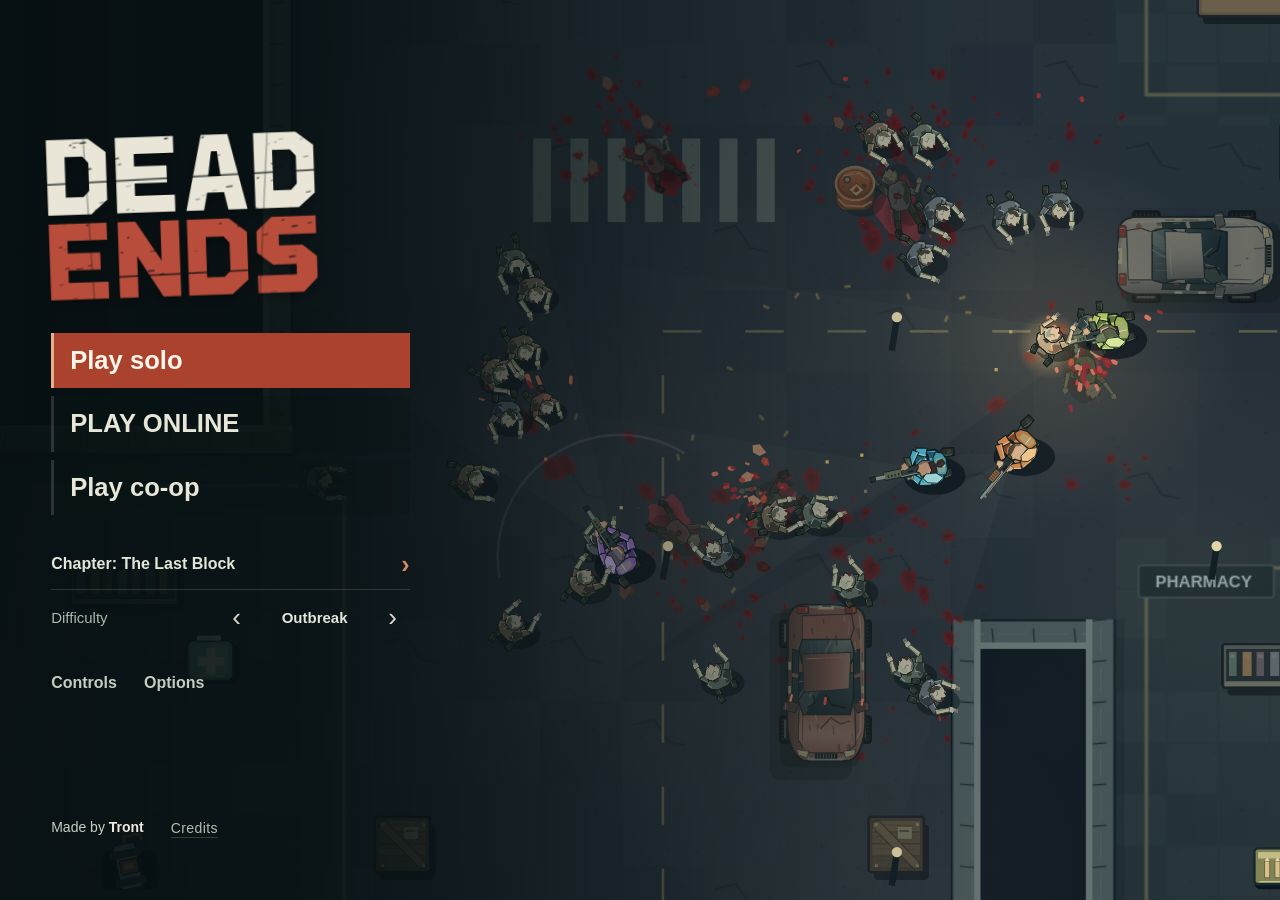
==== commit 37081ef3: "DEAD ENDS v18: og-image reshot from the new art, meta v=2 Hardware acceleration stays required for n" ====
--- a/index.html
+++ b/index.html
@@ -3,14 +3,21 @@
 <head>
 <meta charset="utf-8"><meta name="viewport" content="width=device-width,initial-scale=1,maximum-scale=1,user-scalable=no">
 <meta name="theme-color" content="#101615">
-<title>DEAD ENDS — a game by Tront</title>
+<title>DEAD ENDS by Tront</title>
 <meta name="author" content="Trent Sterling (Tront)">
 <meta name="description" content="A top-down co-op zombie bloodbath by Tront. Five chapters, smart squadmates, and one last push to the safehouse.">
-<meta property="og:title" content="DEAD ENDS — by Tront">
+<meta property="og:title" content="DEAD ENDS by Tront">
+<meta property="og:url" content="https://tront.xyz/deadends/">
+<meta property="og:image" content="https://tront.xyz/deadends/og-image.png?v=2">
+<meta property="og:image:width" content="1200"><meta property="og:image:height" content="630">
+<link rel="canonical" href="https://tront.xyz/deadends/">
 <meta property="og:description" content="Grab a shotgun. Keep your squad alive. Reach the red door. A free browser game by Trent Sterling (Tront).">
 <meta property="og:type" content="website">
 <meta property="og:site_name" content="Tront">
-<meta name="twitter:card" content="summary">
+<meta name="twitter:card" content="summary_large_image">
+<meta name="twitter:title" content="DEAD ENDS by Tront">
+<meta name="twitter:description" content="Top-down co-op zombie escape. Four survivors, huge hordes, one red door. Free in the browser.">
+<meta name="twitter:image" content="https://tront.xyz/deadends/og-image.png?v=2">
 <link rel="author" href="https://tront.xyz/">
 <link rel="icon" href="data:image/svg+xml,%3Csvg xmlns='http://www.w3.org/2000/svg' viewBox='0 0 64 64'%3E%3Cpath fill='%23121919' d='M0 0h64v64H0z'/%3E%3Cpath fill='%23c55340' d='M14 5h36v56H14z'/%3E%3Cpath fill='%23e7d9bb' d='M37 32h6v5h-6zM21 13h22v5H21z'/%3E%3C/svg%3E">
 <style>
@@ -21,7 +28,7 @@
 body:has(#coop:not(.hidden)) #menu,body:has(#guide:not(.hidden)) #menu,body:has(#options:not(.hidden)) #menu{visibility:hidden}body:has(#options:not(.hidden)) #pause,body:has(#guide:not(.hidden)) #pause,body:has(#coop:not(.hidden)) #pause{visibility:hidden}
 .panel{width:min(760px,100%);margin:0 auto;padding:0;background:none;border:0;box-shadow:none}.screen-heading{font:800 clamp(42px,5.6vw,78px)/.96 var(--display);letter-spacing:.2px;margin:9px 0 26px;color:var(--paper)}.eyebrow{font-size:13px;font-weight:700;color:var(--dim);letter-spacing:1px}.panel p{color:#b7bdb3;font-size:15px;line-height:1.6;max-width:570px}.primary{display:block;font-size:30px;min-height:48px;padding:8px 0;color:var(--paper);width:auto}.secondary{display:block;font-size:23px;min-height:44px;padding:9px 0;color:#b6bdb3}.menuline{display:flex;gap:32px;align-items:center;margin-top:10px}.back-action{margin-top:28px}.back-action kbd{font:10px var(--body);padding:3px 4px;border:1px solid #798378;vertical-align:middle;margin-right:8px;color:#b8bdb2}.setting{display:flex;align-items:center;justify-content:space-between;gap:22px;padding:17px 0;border-bottom:1px solid #929a8424;font-size:16px}.setting label{color:#d8dace}.setting input,.setting select{color:var(--paper);background:#171f1de6;padding:9px 12px;border:1px solid #67705c;max-width:200px;min-width:0;border-radius:0}select option{background:#18201d}.setting input[type=range]{accent-color:var(--red);padding:0;max-width:170px}.setting .choice{display:flex;align-items:center;gap:12px}.choice button{background:none;padding:8px;font-size:15px;min-height:40px;color:#e1e3d6;min-width:100px}.choice output{min-width:35px;text-align:right;font-size:14px}.fineprint{font-size:13px;line-height:1.6;color:var(--dim);margin-top:22px}.pause-panel{margin-left:5vw;width:550px}#pause{z-index:4}#pause .screen-heading{margin-bottom:28px}#pauseText{margin-bottom:24px;font-size:14px}.pause-actions{display:flex;flex-direction:column;align-items:flex-start;gap:5px}#pauseRoom{font-family:var(--body);font-size:14px;padding-top:16px}#options,#guide{z-index:6}.options-panel{max-width:660px}.controls{display:grid;grid-template-columns:1fr 1fr;gap:16px 42px;margin:28px 0}.controls div{display:flex;align-items:center;gap:14px;color:#c7cec0;font-size:15px}.controls kbd{font:700 12px var(--body);color:#efeee5;min-width:90px;background:#838e7730;padding:7px 8px;text-align:center;border-bottom:2px solid #82907866}.guide-notes{border-top:1px solid #77836838;padding-top:10px}.guide-notes p{font-size:14px;margin:12px 0}.guide-notes b{color:#e6e7dc}.note{font-size:13px;line-height:1.6;color:var(--dim);margin:12px 0}
 /* Health is a readable game HUD, not a row of information cards. */
-#ui{position:fixed;inset:0;pointer-events:none;z-index:1;transition:opacity .18s;text-shadow:0 2px 3px #000b}#ui:before{content:'';position:absolute;inset:0;pointer-events:none;background:linear-gradient(0deg,#060d0fcf,transparent 165px),linear-gradient(180deg,#060d0f85,transparent 125px)}#ui button{pointer-events:auto}body:has(.overlay:not(.hidden)) #ui{opacity:0;visibility:hidden}body:has(.overlay:not(.hidden)) #touch{visibility:hidden}.topline{position:absolute;top:28px;left:30px;right:30px;display:flex;justify-content:space-between;align-items:flex-start;gap:25px}.chapter{max-width:600px}.chapter .eyebrow{display:flex;align-items:center;gap:12px;font-weight:400;font-size:12px;letter-spacing:.7px;color:#b3bbaa}.chapter strong{display:block;font-size:20px;font-weight:700;letter-spacing:0;margin-top:8px;line-height:1.25}.chapter .eyebrow i{width:3px;height:3px;background:#98a48d;border-radius:50%}.chapter .eyebrow #distance{letter-spacing:0;color:#d3d9c6}.routebox,.routecaption,.routebar{display:none}.topbuttons{display:flex;gap:12px}.iconbtn{background:none;border:0;color:#c4cabe;width:33px;height:34px;padding:4px;opacity:.8}.iconbtn:hover{opacity:1;color:#fff}.iconbtn .icon{width:22px;height:22px}.iconbtn.muted{color:var(--red)}#netbadge{position:absolute;left:30px;top:87px;font-size:11px;color:#a5b1a1;letter-spacing:.3px}#mini{position:absolute;right:30px;top:86px;width:153px;height:99px;border:0;opacity:.83;background:#131d20;box-shadow:0 1px 10px #07101230;mask-image:linear-gradient(0deg,transparent,#000 12%)}#minicap{display:none}#squad{position:absolute;bottom:30px;left:30px;display:flex;gap:23px;align-items:flex-end}.survivor{--hp:var(--health);position:relative;width:147px;display:grid;grid-template-columns:45px 1fr;column-gap:9px;align-items:end}.survivor.local{width:216px;grid-template-columns:57px 1fr;column-gap:11px;margin-right:9px}.portrait{width:45px;height:58px;position:relative;grid-row:1/4;align-self:end;border-bottom:3px solid var(--c);background:linear-gradient(0deg,#25312ec4,#1a211e20)}.portrait svg{display:block;width:100%;height:100%;filter:drop-shadow(1px 1px 1px #0005)}.local .portrait{width:57px;height:75px}.survivor .name{display:flex;justify-content:space-between;align-items:baseline;gap:6px;font-size:12px;font-weight:700;line-height:1.25;margin-bottom:8px;min-width:0}.survivor .name span{overflow:hidden;text-overflow:ellipsis;white-space:nowrap}.survivor .hp{font:700 17px/1 var(--body);font-variant-numeric:tabular-nums}.survivor.local .hp{font:800 35px/.9 var(--display);color:var(--paper)}.local .name{font-size:14px;margin-bottom:10px}.survivor .life{height:6px;background:#bac6a429}.survivor .life i{display:block;background:var(--hp);height:100%;transition:width .1s}.survivor.local .life{height:8px}.survivor .sub{font-size:10px;line-height:1.1;min-height:11px;color:#aab89f;margin-top:7px;font-weight:600;white-space:nowrap}.survivor.low{--hp:#d7a361}.survivor.critical,.survivor.downed{--hp:var(--danger)}.survivor.downed .hp,.survivor.downed .sub{color:var(--danger)}.survivor.downed .portrait:after{content:'+';position:absolute;inset:0;display:grid;place-items:center;color:#f68063;font-size:38px;font-weight:900;background:#35180c88}.survivor.dead{opacity:.43;filter:grayscale(1)}#stamina{height:2px;margin-top:4px;background:#c4d1a81f;grid-column:2}#stamina i{display:block;height:100%;background:#cad6bf;opacity:.64}.survivor.local .sub{grid-column:2}#arsenal{position:absolute;right:30px;bottom:30px;text-align:right;width:250px}.weapon-readout{display:flex;align-items:center;justify-content:flex-end;gap:18px}.weapon-silhouette{width:114px;height:39px;color:#d2d8c8}.weapon-silhouette .icon{width:100%;height:100%}.ammo{font:800 58px/.9 var(--display);letter-spacing:.2px;white-space:nowrap;min-width:96px;font-variant-numeric:tabular-nums}.ammo small{font:18px var(--body);color:#acb8a3;margin-left:1px}.weaponname{font-size:12px;letter-spacing:.9px;color:#bbc4b0;margin:8px 0 8px}.reloadbar{height:2px;position:absolute;top:-11px;right:0;width:118px;background:#d4d9c12a;opacity:0}.reloadbar.active{opacity:1}.reloadbar i{display:block;height:100%;background:#d5bf86}.slots{display:flex;justify-content:flex-end;gap:12px;margin-top:5px}.slot{position:relative;display:flex;align-items:center;gap:5px;padding:6px 2px 4px;border-bottom:2px solid transparent;color:#9eab9266;background:none;min-width:47px}.slot.active{color:#e8ebdc;border-color:#e8ebdc}.slot b{font:10px var(--body);align-self:center}.slot .icon{width:40px;height:15px}.slot:last-child .icon{width:26px}#items{display:flex;justify-content:flex-end;align-items:center;gap:17px;margin-top:13px;font-size:17px;font-weight:700}.item{display:flex;gap:5px;align-items:center}.item .icon{width:21px;height:21px;color:#ccd4bf}.item kbd{font:10px var(--body);font-weight:400;color:#a5b39a;border:1px solid #77876880;padding:2px 3px;margin-right:3px}.item.empty{opacity:.4}#status{position:absolute;left:50%;top:110px;transform:translateX(-50%);width:min(650px,84%);text-align:center;opacity:0;transition:opacity .2s;pointer-events:none}#status.show{opacity:1}#status strong{display:block;color:var(--paper);font:800 32px/1.15 var(--display);letter-spacing:.7px;text-shadow:0 2px 7px #000}#status small{font-size:12px;line-height:1.4;display:block;color:#d4d4bd;margin-top:7px;letter-spacing:.5px}#status strong:after{content:'';display:block;width:38px;height:3px;background:var(--red);margin:9px auto 0}#radio{position:absolute;bottom:147px;left:32px;max-width:520px;font-size:14px;line-height:1.5;opacity:0;transition:opacity .2s}#radio b{font-size:12px;color:#d6dfc7;display:block;margin-bottom:2px}#radio span{color:#c9d2c1;background:#0c141753;box-shadow:5px 0 10px #0c141735}#radio.show{opacity:1}#prompt{position:absolute;left:50%;bottom:162px;transform:translateX(-50%);text-align:center;max-width:90%;font-size:14px;font-weight:600;padding:9px 16px;background:linear-gradient(90deg,transparent,#0b141acc 20%,#0b141acc 80%,transparent);line-height:1.55;white-space:nowrap}#prompt kbd{display:inline-block;color:#eef1df;border:1px solid #c3d0b7;padding:1px 6px;margin-right:9px;font:700 13px/1.5 var(--body);background:#1c2a2ddb}.progress{height:3px;background:#b0c39b30;margin-top:8px}.progress i{height:100%;display:block;background:#cad9b6;width:0}#helpstrip{display:none}#toast{position:absolute;top:88px;left:50%;transform:translateX(-50%);font-size:13px;line-height:1.4;color:#dfdfc8;text-align:center;max-width:85%;opacity:0;transition:opacity .2s}#mapoverlay{z-index:2;background:#0c1519f2;justify-content:center}#bigmap{width:min(86vw,1100px);height:auto;max-height:78vh;object-fit:contain}#maplabel{position:absolute;top:32px;left:35px;color:var(--paper);font:800 24px var(--display)}#maplegend{position:absolute;bottom:28px;font-size:12px;color:#b9c3ad;text-align:center;max-width:92%;line-height:1.7}
+#ui{position:fixed;inset:0;pointer-events:none;z-index:1;transition:opacity .18s;text-shadow:0 2px 3px #000b}#ui:before{content:'';position:absolute;inset:0;pointer-events:none;background:linear-gradient(0deg,#060d0fcf,transparent 165px),linear-gradient(180deg,#060d0f85,transparent 125px)}#ui button{pointer-events:auto}body:has(.overlay:not(.hidden)) #ui{opacity:0;visibility:hidden}body:has(.overlay:not(.hidden)) #touch{visibility:hidden}.topline{position:absolute;top:28px;left:30px;right:30px;display:flex;justify-content:space-between;align-items:flex-start;gap:25px}.chapter{max-width:600px}.chapter .eyebrow{display:flex;align-items:center;gap:12px;font-weight:400;font-size:12px;letter-spacing:.7px;color:#b3bbaa}.chapter strong{display:block;font-size:20px;font-weight:700;letter-spacing:0;margin-top:8px;line-height:1.25}.chapter .eyebrow i{width:3px;height:3px;background:#98a48d;border-radius:50%}.chapter .eyebrow #distance{letter-spacing:0;color:#d3d9c6}.routebox,.routecaption,.routebar{display:none}.topbuttons{display:flex;gap:12px}.iconbtn{background:none;border:0;color:#c4cabe;width:33px;height:34px;padding:4px;opacity:.8}.iconbtn:hover{opacity:1;color:#fff}.iconbtn .icon{width:22px;height:22px}.iconbtn.muted{color:var(--red)}#netbadge{position:absolute;left:30px;top:87px;font-size:11px;color:#a5b1a1;letter-spacing:.3px}#mini{position:absolute;right:30px;top:86px;width:153px;height:99px;border:0;opacity:.83;background:#131d20;box-shadow:0 1px 10px #07101230;mask-image:linear-gradient(0deg,transparent,#000 12%)}#minicap{display:none}#squad{position:absolute;bottom:30px;left:30px;display:flex;gap:23px;align-items:flex-end}.survivor{--hp:var(--health);position:relative;width:168px;display:grid;grid-template-columns:45px 1fr;column-gap:9px;align-items:end}.survivor.local{width:216px;grid-template-columns:57px 1fr;column-gap:11px;margin-right:9px}.portrait{width:45px;height:58px;position:relative;grid-row:1/4;align-self:end;border-bottom:3px solid var(--c);background:linear-gradient(0deg,#25312ec4,#1a211e20)}.portrait svg{display:block;width:100%;height:100%;filter:drop-shadow(1px 1px 1px #0005)}.local .portrait{width:57px;height:75px}.survivor .name{display:flex;justify-content:space-between;align-items:baseline;gap:6px;font-size:12px;font-weight:700;line-height:1.25;margin-bottom:8px;min-width:0}.survivor .name span{overflow:hidden;text-overflow:ellipsis;white-space:nowrap}.survivor .hp{font:700 17px/1 var(--body);font-variant-numeric:tabular-nums}.survivor.local .hp{font:800 35px/.9 var(--display);color:var(--paper)}.local .name{font-size:14px;margin-bottom:10px}.survivor .life{height:6px;background:#bac6a429}.survivor .life i{display:block;background:var(--hp);height:100%;transition:width .1s}.survivor.local .life{height:8px}.survivor .sub{font-size:10px;line-height:1.1;min-height:11px;color:#aab89f;margin-top:7px;font-weight:600;white-space:nowrap}.survivor.low{--hp:#d7a361}.survivor.critical,.survivor.downed{--hp:var(--danger)}.survivor.downed .hp,.survivor.downed .sub{color:var(--danger)}.survivor.downed .portrait:after{content:'+';position:absolute;inset:0;display:grid;place-items:center;color:#f68063;font-size:38px;font-weight:900;background:#35180c88}.survivor.dead{opacity:.43;filter:grayscale(1)}#stamina{height:2px;margin-top:4px;background:#c4d1a81f;grid-column:2}#stamina i{display:block;height:100%;background:#cad6bf;opacity:.64}.survivor.local .sub{grid-column:2}#arsenal{position:absolute;right:30px;bottom:30px;text-align:right;width:250px}.weapon-readout{display:flex;align-items:center;justify-content:flex-end;gap:18px}.weapon-silhouette{width:114px;height:39px;color:#d2d8c8}.weapon-silhouette .icon{width:100%;height:100%}.ammo{font:800 58px/.9 var(--display);letter-spacing:.2px;white-space:nowrap;min-width:96px;font-variant-numeric:tabular-nums}.ammo small{font:18px var(--body);color:#acb8a3;margin-left:1px}.weaponname{font-size:12px;letter-spacing:.9px;color:#bbc4b0;margin:8px 0 8px}.reloadbar{height:2px;position:absolute;top:-11px;right:0;width:118px;background:#d4d9c12a;opacity:0}.reloadbar.active{opacity:1}.reloadbar i{display:block;height:100%;background:#d5bf86}.slots{display:flex;justify-content:flex-end;gap:12px;margin-top:5px}.slot{position:relative;display:flex;align-items:center;gap:5px;padding:6px 2px 4px;border-bottom:2px solid transparent;color:#9eab9266;background:none;min-width:47px}.slot.active{color:#e8ebdc;border-color:#e8ebdc}.slot b{font:10px var(--body);align-self:center}.slot .icon{width:40px;height:15px}.slot:last-child .icon{width:26px}#items{display:flex;justify-content:flex-end;align-items:center;gap:17px;margin-top:13px;font-size:17px;font-weight:700}.item{display:flex;gap:5px;align-items:center}.item .icon{width:21px;height:21px;color:#ccd4bf}.item kbd{font:10px var(--body);font-weight:400;color:#a5b39a;border:1px solid #77876880;padding:2px 3px;margin-right:3px}.item.empty{opacity:.4}#status{position:absolute;left:50%;top:110px;transform:translateX(-50%);width:min(650px,84%);text-align:center;opacity:0;transition:opacity .2s;pointer-events:none}#status.show{opacity:1}#status strong{display:block;color:var(--paper);font:800 32px/1.15 var(--display);letter-spacing:.7px;text-shadow:0 2px 7px #000}#status small{font-size:12px;line-height:1.4;display:block;color:#d4d4bd;margin-top:7px;letter-spacing:.5px}#status strong:after{content:'';display:block;width:38px;height:3px;background:var(--red);margin:9px auto 0}#radio{position:absolute;bottom:147px;left:32px;max-width:520px;font-size:14px;line-height:1.5;opacity:0;transition:opacity .2s}#radio b{font-size:12px;color:#d6dfc7;display:block;margin-bottom:2px}#radio span{color:#c9d2c1;background:#0c141753;box-shadow:5px 0 10px #0c141735}#radio.show{opacity:1}#prompt{position:absolute;left:50%;bottom:162px;transform:translateX(-50%);text-align:center;max-width:90%;font-size:14px;font-weight:600;padding:9px 16px;background:linear-gradient(90deg,transparent,#0b141acc 20%,#0b141acc 80%,transparent);line-height:1.55;white-space:nowrap}#prompt kbd{display:inline-block;color:#eef1df;border:1px solid #c3d0b7;padding:1px 6px;margin-right:9px;font:700 13px/1.5 var(--body);background:#1c2a2ddb}.progress{height:3px;background:#b0c39b30;margin-top:8px}.progress i{height:100%;display:block;background:#cad9b6;width:0}#helpstrip{display:none}#toast{position:absolute;top:88px;left:50%;transform:translateX(-50%);font-size:13px;line-height:1.4;color:#dfdfc8;text-align:center;max-width:85%;opacity:0;transition:opacity .2s}#mapoverlay{z-index:2;background:#0c1519f2;justify-content:center}#bigmap{width:min(86vw,1100px);height:auto;max-height:78vh;object-fit:contain}#maplabel{position:absolute;top:32px;left:35px;color:var(--paper);font:800 24px var(--display)}#maplegend{position:absolute;bottom:28px;font-size:12px;color:#b9c3ad;text-align:center;max-width:92%;line-height:1.7}
 /* Four recognizable silhouettes, clear room state, and an actual squad roster. */
 #coop{z-index:5}.coop-panel{width:min(1050px,100%)}.coop-layout{display:grid;grid-template-columns:1fr 1fr;gap:70px}.lobby-heading{display:flex;align-items:center;justify-content:space-between;color:#aab4a2;font-size:12px;letter-spacing:.5px;padding-bottom:14px;border-bottom:1px solid #9baa8b42}.lobby-player{display:flex;align-items:center;gap:17px;padding:13px 0;border-bottom:1px solid #9baa8b21;min-height:76px}.lobby-player .portrait{width:44px;height:53px;flex:none}.lobby-player strong{font-size:16px;display:block;letter-spacing:.3px;overflow:hidden;text-overflow:ellipsis;max-width:210px}.lobby-player small{display:block;font-size:12px;color:#9aab92;margin-top:5px}.lobby-player.ai{opacity:.65}.lobby-player .player-no{font:800 21px var(--display);color:#606e61;margin-left:auto}.coop-connect .setting{padding-top:0;border:0}.coop-connect .setting label{font-size:14px;color:#a3b09a}.coop-connect input{background:#19221ee0;border:0;border-bottom:1px solid #95a186;font-size:15px;padding:10px 8px;min-width:0;color:#e6ebdc}.roomrow{display:flex;gap:18px;align-items:center;margin:14px 0 22px}.roomrow input{width:164px;letter-spacing:5px;font-size:23px;text-transform:uppercase;padding:9px}.roomrow .secondary{font-size:24px}.roomcode{font:700 47px/1.2 var(--body);letter-spacing:7px;user-select:all;color:#e6e9dd;margin:8px 0 0}.room-label{font-size:12px;letter-spacing:1px;color:#acb79f;margin-top:18px}.room-actions{display:flex;gap:20px;margin-top:8px}.room-actions .secondary{font:700 12px var(--body);min-height:36px;letter-spacing:.25px}.netstatus{font-size:13px;line-height:1.5;color:#becab1;min-height:47px;padding:13px 0 13px 14px;border-left:3px solid #6c7b5f;margin:22px 0 14px;white-space:pre-line}.netstatus[data-state='online'],.netstatus[data-state='connected']{border-color:#a9c881;color:#d4e4c7}.netstatus[data-state='error'],.netstatus[data-state='local']{border-color:#cf9560;color:#d3bfa2}.netstatus[data-state='connecting']{border-color:#ddd6b9}.connection-help{margin-top:15px;color:#99a78f;font-size:12px;line-height:1.55}.connection-help summary{cursor:pointer;display:list-item;padding:5px 0}.connection-help p{font-size:12px;line-height:1.6}.connection-help code{font-size:12px;color:#d2d8bc}#connectionContext{font-size:12px;line-height:1.5;color:#a6b09c;margin-top:12px}#hostStart{font-size:31px}.button-danger{color:#bb8777!important}.lobby-actions{display:flex;align-items:center;gap:25px}
 /* End the chapter on the world, not inside a popup card. */
@@ -218,20 +225,20 @@
 <svg class="svg-defs" xmlns="http://www.w3.org/2000/svg" aria-hidden="true"><defs><symbol id="ic-sound" viewBox="0 0 24 24"><path d="M3 9h4l6-5v16l-6-5H3z"/><path d="M16 8q5 4 0 8m3-11q8 7 0 14" fill="none" stroke="currentColor" stroke-width="1.6"/></symbol><symbol id="ic-muted" viewBox="0 0 24 24"><path d="M3 9h4l6-5v16l-6-5H3z"/><path d="m17 9 6 6m0-6-6 6" fill="none" stroke="currentColor" stroke-width="2"/></symbol><symbol id="ic-map" viewBox="0 0 24 24"><path d="m2 5 6-2 8 3 6-2v15l-6 2-8-3-6 2zM8 3v15m8-12v15" fill="none" stroke="currentColor" stroke-width="1.7"/></symbol><symbol id="ic-pause" viewBox="0 0 24 24"><path d="M6 4h4v16H6zm8 0h4v16h-4z"/></symbol><symbol id="ic-carbine" viewBox="0 0 128 36"><path d="M2 16h18l6-6h39l8 3h34v3h19v4h-19v3H82l-10 3H57l-4 10H41l-2-10h-8l-6 10H14l7-17H2zM36 8V5h25v3h-4V7H41v1zM89 8h4v5h-4z"/><path d="M61 26h12l5 10H66z"/><path d="M28 14h10v3H28z" fill="#17201b"/></symbol><symbol id="ic-shotgun" viewBox="0 0 128 36"><path d="M2 21h20l17-10h24l4-3h57v5H67v5h52v3H65l-8 5H38L14 35H2zM67 15h28v10H66z"/><path d="m41 24 7 10h7l-3-10z"/></symbol><symbol id="ic-pistol" viewBox="0 0 80 42"><path d="M13 5h62v15H45l-5 7H28l-5 15H5l10-25H9zM22 1h5v5h-5zM65 2h6v4h-6z"/><path d="M37 20h13v11H33v-5h4z"/></symbol><symbol id="ic-med" viewBox="0 0 26 26"><path d="M8 2h10v4h4l2 3v14H2V9l2-3h4zm3 3v1h4V5z"/><path d="M11 9h4v4h4v4h-4v4h-4v-4H7v-4h4z" fill="#263329"/></symbol><symbol id="ic-bomb" viewBox="0 0 26 26"><g transform="rotate(-24 13 13)"><path d="M8 6h10v17H8zM6 7h14v3H6zm0 12h14v3H6z"/><path d="M13 6V3h7V1" fill="none" stroke="currentColor" stroke-width="2"/><path d="M9 10h8v8H9z" fill="#334034"/></g></symbol><symbol id="ic-door" viewBox="0 0 28 28"><path d="M4 2h20v24H4zm3 3v18h14V5z"/><path d="M10 5h11v18H10z"/><circle cx="17" cy="14" r="1.4" fill="#243329"/></symbol><symbol id="ic-full" viewBox="0 0 24 24"><path d="M3 9V3h6m6 0h6v6m0 6v6h-6m-6 0H3v-6" fill="none" stroke="currentColor" stroke-width="2"/></symbol><symbol id="face0" viewBox="0 0 68 88"><path d="M0 88 6 60 20 50H46L63 63 68 88Z" fill="#7e9272"/><path d="M23 46h22v15L34 71 20 59z" fill="#827961"/><path d="M18 18 25 10 45 12 51 24 48 44 37 54 24 48 18 33Z" fill="#bcaa8d"/><path d="M41 17 50 25 47 43 37 53 33 40 39 35z" fill="#827961"/><path d="m5 65 14-8 8 31H0zm45-8 15 11 3 20H46z" fill="#182722" opacity=".38"/><path d="m22 56 10 14-8 7-8-15m28-8-8 16 7 9 7-18" fill="#d3d4b5" opacity=".35"/><path d="m16 24 1-12 12-8 17 2 6 14-12-3-14 6z" fill="#747961"/><path d="m11 25 6-8 21-3 19 9-20 3-13-2z" fill="#9b9d7e"/><path d="m28 43 8 2 5-3-2 7-10-1z" fill="#504939"/><path d="m24 31 7-1m10 0 6 1" fill="none" stroke="#303c35" stroke-width="2.3"/><path d="m31 39 6 1" fill="none" stroke="#d1bfa1" stroke-width="1.8"/><path d="M2 87h65" stroke="#080f0e" stroke-width="2"/></symbol><symbol id="face1" viewBox="0 0 68 88"><path d="M0 88 6 60 20 50H46L63 63 68 88Z" fill="#527c7d"/><path d="M23 46h22v15L34 71 20 59z" fill="#7f6655"/><path d="M18 18 25 10 45 12 51 24 48 44 37 54 24 48 18 33Z" fill="#b9997d"/><path d="M41 17 50 25 47 43 37 53 33 40 39 35z" fill="#7f6655"/><path d="m5 65 14-8 8 31H0zm45-8 15 11 3 20H46z" fill="#182722" opacity=".38"/><path d="m22 56 10 14-8 7-8-15m28-8-8 16 7 9 7-18" fill="#d3d4b5" opacity=".35"/><path d="m14 32-3-18 10-10 9-3 17 6 8 13-7 19-6-16-18-2-4 14z" fill="#302f2a"/><path d="m19 22 4-12 20 1 7 8-19 3z" fill="#494238"/><path d="m18 21 2 20-7 7 1-20z" fill="#33332c"/><path d="m24 31 7-1m10 0 6 1" fill="none" stroke="#303c35" stroke-width="2.3"/><path d="m31 39 6 1" fill="none" stroke="#d1bfa1" stroke-width="1.8"/><path d="M2 87h65" stroke="#080f0e" stroke-width="2"/></symbol><symbol id="face2" viewBox="0 0 68 88"><path d="M0 88 6 60 20 50H46L63 63 68 88Z" fill="#9c7258"/><path d="M23 46h22v15L34 71 20 59z" fill="#7f705a"/><path d="M18 18 25 10 45 12 51 24 48 44 37 54 24 48 18 33Z" fill="#b69f82"/><path d="M41 17 50 25 47 43 37 53 33 40 39 35z" fill="#7f705a"/><path d="m5 65 14-8 8 31H0zm45-8 15 11 3 20H46z" fill="#182722" opacity=".38"/><path d="m22 56 10 14-8 7-8-15m28-8-8 16 7 9 7-18" fill="#d3d4b5" opacity=".35"/><path d="m18 22 1-10 11-6 14 3 6 9-12-4-12 2z" fill="#776b56"/><path d="m21 32 7 10 8 3 11-11-1 14-11 9-12-10z" fill="#524737"/><path d="m17 60 8 6 1 22H11zm29 0 10 4 8 24H46z" fill="#494b3d"/><path d="m24 31 7-1m10 0 6 1" fill="none" stroke="#303c35" stroke-width="2.3"/><path d="m31 39 6 1" fill="none" stroke="#d1bfa1" stroke-width="1.8"/><path d="M2 87h65" stroke="#080f0e" stroke-width="2"/></symbol><symbol id="face3" viewBox="0 0 68 88"><path d="M0 88 6 60 20 50H46L63 63 68 88Z" fill="#776d84"/><path d="M23 46h22v15L34 71 20 59z" fill="#8a7970"/><path d="M18 18 25 10 45 12 51 24 48 44 37 54 24 48 18 33Z" fill="#b7aaa0"/><path d="M41 17 50 25 47 43 37 53 33 40 39 35z" fill="#8a7970"/><path d="m5 65 14-8 8 31H0zm45-8 15 11 3 20H46z" fill="#182722" opacity=".38"/><path d="m22 56 10 14-8 7-8-15m28-8-8 16 7 9 7-18" fill="#d3d4b5" opacity=".35"/><path d="m15 26-1-8 6-13 23-2 10 13-2 10z" fill="#484352"/><path d="m14 20 38-2 1 9-37 2z" fill="#777084"/><path d="m19 37 5 13 10 5-9 5-11-14z" fill="#3a343b"/><path d="m18 56 9 6 17-3-6 15-9 2z" fill="#363f3d"/><path d="m24 31 7-1m10 0 6 1" fill="none" stroke="#303c35" stroke-width="2.3"/><path d="m31 39 6 1" fill="none" stroke="#d1bfa1" stroke-width="1.8"/><path d="M2 87h65" stroke="#080f0e" stroke-width="2"/></symbol></defs></svg>
 <canvas id="game" aria-label="Dead Ends top-down cooperative survival shooter"></canvas>
 <div id="ui" class="hidden">
- <div class="topline"><div class="chapter"><div class="eyebrow"><span id="zone">THE DEPOT</span><i></i><span>Safehouse <span id="distance">— m</span></span></div><strong id="objective">Reach the safehouse</strong></div><div class="topbuttons"><button class="iconbtn" id="soundBtn" aria-label="Toggle sound" title="Sound [M]"><svg class="icon" aria-hidden="true" ><use href="#ic-sound"/></svg></button><button class="iconbtn" id="mapBtn" aria-label="Open route map" title="Map [Tab]"><svg class="icon" aria-hidden="true" ><use href="#ic-map"/></svg></button><button class="iconbtn" id="pauseBtn" aria-label="Pause game" title="Pause [Esc]"><svg class="icon" aria-hidden="true" ><use href="#ic-pause"/></svg></button></div></div>
+ <div class="topline"><div class="chapter"><div class="eyebrow"><span id="zone">THE DEPOT</span><i></i><span>Safehouse <span id="distance">0 m</span></span></div><strong id="objective">Reach the safehouse</strong></div><div class="topbuttons"><button class="iconbtn" id="soundBtn" aria-label="Toggle sound" title="Sound [M]"><svg class="icon" aria-hidden="true" ><use href="#ic-sound"/></svg></button><button class="iconbtn" id="mapBtn" aria-label="Open route map" title="Map [Tab]"><svg class="icon" aria-hidden="true" ><use href="#ic-map"/></svg></button><button class="iconbtn" id="pauseBtn" aria-label="Pause game" title="Pause [Esc]"><svg class="icon" aria-hidden="true" ><use href="#ic-pause"/></svg></button></div></div>
  <div class="routebox" aria-hidden="true"><div class="routebar"><i id="routefill"></i></div><div id="routecaption"></div></div>
  <div id="netbadge"></div><canvas id="mini" width="354" height="234" aria-label="Minimap"></canvas><div id="minicap"></div>
  <div id="status"><strong></strong><small></small></div><div id="toast" role="status"></div><div id="radio"><b></b><span></span></div>
  <div id="squad"></div><div id="arsenal"><div class="reloadbar" id="reloadbar"><i></i></div><div class="weapon-readout"><div class="weapon-silhouette"><svg class="icon" aria-hidden="true"><use id="weaponGlyph" href="#ic-carbine"/></svg></div><div class="ammo"><span id="ammo">30</span><small id="reserve"> / 180</small></div></div><div class="weaponname" id="weaponname">CARBINE</div><div class="slots"><div class="slot active" id="slot0" title="Carbine [1]"><b>1</b><svg class="icon" aria-hidden="true" ><use href="#ic-carbine"/></svg></div><div class="slot" id="slot1" title="Shotgun [2]"><b>2</b><svg class="icon" aria-hidden="true" ><use href="#ic-shotgun"/></svg></div><div class="slot" id="slot2" title="Pistol [3]"><b>3</b><svg class="icon" aria-hidden="true" ><use href="#ic-pistol"/></svg></div></div><div id="items"><span class="item" id="bombItem"><kbd>G</kbd><svg class="icon" aria-hidden="true" ><use href="#ic-bomb"/></svg><span id="bombCount">2</span></span><span class="item" id="fireItem" title="Molotov [C]"><kbd>C</kbd><svg viewBox="0 0 22 26" class="icon" aria-hidden="true"><path d="M8 1h6v8l4 5v11H4V14l4-5z"/><path d="M12 1h8v3h-8" fill="none" stroke="currentColor" stroke-width="2"/></svg><span id="fireCount">1</span></span><span class="item" id="medItem"><kbd>F</kbd><svg class="icon" aria-hidden="true" ><use href="#ic-med"/></svg><span id="medCount">1</span></span></div></div>
  <div id="prompt" class="hidden"><kbd>E</kbd><span></span><div class="progress hidden"><i></i></div></div><div id="helpstrip"></div>
 </div>
-<div id="menu" class="overlay"><main class="menu"><div class="brand"><h1 class="title"><svg viewBox="0 0 365 218" role="img" aria-label="Dead Ends"><defs><mask id="wornLogo"><path fill="white" d="M0 0h400v230H0z"/><path d="M346 11l3 -1" stroke="#000" stroke-width="0.7"/><path d="M201 88l6 -1" stroke="#000" stroke-width="0.7"/><path d="M304 66l3 -1" stroke="#000" stroke-width="1"/><path d="M210 83l6 -1" stroke="#000" stroke-width="0.4"/><path d="M166 79l2 -1" stroke="#000" stroke-width="0.7"/><path d="M36 51l3 -1" stroke="#000" stroke-width="1.5"/><path d="M198 187l3 -1" stroke="#000" stroke-width="0.4"/><path d="M212 4l3 -1" stroke="#000" stroke-width="1.5"/><path d="M202 112l6 -1" stroke="#000" stroke-width="0.7"/><path d="M326 104l5 -1" stroke="#000" stroke-width="0.4"/><path d="M106 99l5 -1" stroke="#000" stroke-width="0.7"/><path d="M68 160l9 -1" stroke="#000" stroke-width="0.4"/><path d="M280 180l9 -1" stroke="#000" stroke-width="0.4"/><path d="M232 122l3 -1" stroke="#000" stroke-width="1.5"/><path d="M256 126l7 -1" stroke="#000" stroke-width="1.5"/><path d="M277 46l2 -1" stroke="#000" stroke-width="0.7"/><path d="M46 6l9 -1" stroke="#000" stroke-width="1.5"/><path d="M231 29l6 -1" stroke="#000" stroke-width="0.7"/><path d="M243 72l9 -1" stroke="#000" stroke-width="1.5"/><path d="M150 188l4 -1" stroke="#000" stroke-width="1.5"/><path d="M224 77l6 -1" stroke="#000" stroke-width="0.4"/><path d="M39 53l6 -1" stroke="#000" stroke-width="1.5"/><path d="M51 118l3 -1" stroke="#000" stroke-width="1.5"/><path d="M258 115l2 -1" stroke="#000" stroke-width="0.7"/><path d="M223 166l6 -1" stroke="#000" stroke-width="0.4"/><path d="M43 32l4 -1" stroke="#000" stroke-width="1.5"/><path d="M146 119l3 -1" stroke="#000" stroke-width="0.7"/><path d="M317 120l3 -1" stroke="#000" stroke-width="1.5"/><path d="M332 162l4 -1" stroke="#000" stroke-width="0.4"/><path d="M196 158l6 -1" stroke="#000" stroke-width="0.4"/><path d="M291 139l7 -1" stroke="#000" stroke-width="1"/><path d="M107 67l7 -1" stroke="#000" stroke-width="0.4"/><path d="M12 198l6 -1" stroke="#000" stroke-width="0.7"/><path d="M32 50l6 -1" stroke="#000" stroke-width="1.5"/><path d="M257 34l7 -1" stroke="#000" stroke-width="1"/><path d="M287 183l6 -1" stroke="#000" stroke-width="1"/><path d="M330 129l8 -1" stroke="#000" stroke-width="1.5"/><path d="M31 217l5 -1" stroke="#000" stroke-width="0.7"/><path d="M20 117l3 -1" stroke="#000" stroke-width="0.4"/><path d="M133 183l9 -1" stroke="#000" stroke-width="1.5"/><path d="M351 83l7 -1" stroke="#000" stroke-width="1"/><path d="M95 113l7 -1" stroke="#000" stroke-width="0.4"/><path d="M325 170l9 -1" stroke="#000" stroke-width="1.5"/><path d="M316 10l7 -1" stroke="#000" stroke-width="0.4"/><path d="M162 111l7 -1" stroke="#000" stroke-width="1.5"/><path d="M303 187l7 -1" stroke="#000" stroke-width="0.4"/><path d="M151 67l6 -1" stroke="#000" stroke-width="0.4"/><path d="M115 100l2 -1" stroke="#000" stroke-width="0.7"/><path d="M84 120l3 -1" stroke="#000" stroke-width="0.4"/><path d="M18 150l8 -1" stroke="#000" stroke-width="0.4"/><path d="M349 35l7 -1" stroke="#000" stroke-width="0.7"/><path d="M277 187l2 -1" stroke="#000" stroke-width="1"/><path d="M97 37l5 -1" stroke="#000" stroke-width="1"/><path d="M62 150l9 -1" stroke="#000" stroke-width="0.7"/><path d="M36 177l9 -1" stroke="#000" stroke-width="1"/><path d="M280 103l5 -1" stroke="#000" stroke-width="1"/><path d="M52 173l5 -1" stroke="#000" stroke-width="1"/><path d="M70 88l9 -1" stroke="#000" stroke-width="0.7"/><path d="M284 114l6 -1" stroke="#000" stroke-width="0.4"/><path d="M298 217l9 -1" stroke="#000" stroke-width="0.4"/><path d="M97 157l3 -1" stroke="#000" stroke-width="1.5"/><path d="M64 98l6 -1" stroke="#000" stroke-width="1.5"/><path d="M179 115l2 -1" stroke="#000" stroke-width="1.5"/><path d="M13 147l5 -1" stroke="#000" stroke-width="1"/><path d="M285 62l3 -1" stroke="#000" stroke-width="1.5"/><path d="M213 162l4 -1" stroke="#000" stroke-width="0.7"/><path d="M79 117l4 -1" stroke="#000" stroke-width="1.5"/><path d="M44 71l8 -1" stroke="#000" stroke-width="1.5"/><path d="M302 16l2 -1" stroke="#000" stroke-width="0.7"/><path d="M42 69l5 -1" stroke="#000" stroke-width="1.5"/><path d="M83 189l8 -1" stroke="#000" stroke-width="1"/><path d="M237 108l2 -1" stroke="#000" stroke-width="0.7"/><path d="M48 44l8 -1" stroke="#000" stroke-width="0.4"/><path d="M137 156l9 -1" stroke="#000" stroke-width="1"/><path d="M127 79l4 -1" stroke="#000" stroke-width="0.4"/><path d="M278 77l2 -1" stroke="#000" stroke-width="0.4"/><path d="M37 12l3 -1" stroke="#000" stroke-width="1.5"/><path d="M32 9l3 -1" stroke="#000" stroke-width="1.5"/><path d="M352 125l6 -1" stroke="#000" stroke-width="1"/><path d="M172 71l4 -1" stroke="#000" stroke-width="0.4"/><path d="M311 14l2 -1" stroke="#000" stroke-width="1"/><path d="M92 29l7 -1" stroke="#000" stroke-width="1.5"/><path d="M180 64l9 -1" stroke="#000" stroke-width="0.4"/><path d="M276 163l5 -1" stroke="#000" stroke-width="0.4"/><path d="M305 43l6 -1" stroke="#000" stroke-width="1.5"/><path d="M161 4l5 -1" stroke="#000" stroke-width="1.5"/><path d="M36 6l9 -1" stroke="#000" stroke-width="0.7"/><path d="M342 153l4 -1" stroke="#000" stroke-width="0.7"/><path d="M85 162l8 -1" stroke="#000" stroke-width="0.7"/><path d="M273 17l5 -1" stroke="#000" stroke-width="1"/><path d="M52 42l9 -1" stroke="#000" stroke-width="1.5"/><path d="M106 137l3 -1" stroke="#000" stroke-width="1.5"/><path d="M177 155l5 -1" stroke="#000" stroke-width="1"/><path d="M267 38l5 -1" stroke="#000" stroke-width="0.4"/><path d="M21 176l6 -1" stroke="#000" stroke-width="1"/><path d="m0 61 365-8m-320 137 290-5" stroke="#000" stroke-width="1.8"/><path d="m51 0 8 220m242-220-17 220" stroke="#000" stroke-width=".7"/></mask></defs><g mask="url(#wornLogo)"><path transform="translate(0 0)" d="M0 0H57L81 19V84L59 103H0ZM25 24V79H49L57 71V33L49 24Z" fill="#e9e6d8" fill-rule="evenodd"/><path transform="translate(94 0)" d="M0 0H79V23H25V40H69V63H25V80H79V103H0Z" fill="#e9e6d8" fill-rule="evenodd"/><path transform="translate(188 0)" d="M23 0H59L83 103H57L52 79H29L24 103H0ZM36 23 31 57H48L44 23Z" fill="#e9e6d8" fill-rule="evenodd"/><path transform="translate(282 0)" d="M0 0H57L81 19V84L59 103H0ZM25 24V79H49L57 71V33L49 24Z" fill="#e9e6d8" fill-rule="evenodd"/><path transform="translate(0 115)" d="M0 0H79V23H25V40H69V63H25V80H79V103H0Z" fill="#b94d3b" fill-rule="evenodd"/><path transform="translate(94 115)" d="M0 103V0H24L58 54V0H83V103H59L25 47V103Z" fill="#b94d3b" fill-rule="evenodd"/><path transform="translate(188 115)" d="M0 0H57L81 19V84L59 103H0ZM25 24V79H49L57 71V33L49 24Z" fill="#b94d3b" fill-rule="evenodd"/><path transform="translate(282 115)" d="M21 0H81V24H30V39H62L81 55V84L62 103H0V79H53V65H21L0 48V19Z" fill="#b94d3b" fill-rule="evenodd"/></g></svg></h1></div><nav class="menu-nav" aria-label="Main menu"><button class="menu-action major" id="playBtn">PLAY SOLO</button><button class="menu-action" id="coopBtn">PLAY CO-OP</button><button class="menu-action" id="helpBtn">CONTROLS</button><button class="menu-action" id="optionsBtn">OPTIONS</button></nav><div class="difficulty-control"><span>Difficulty</span><button class="chevron" id="difficultyPrev" aria-label="Previous difficulty">‹</button><button id="difficultyName" aria-label="Change difficulty">Outbreak</button><button class="chevron" id="difficultyNext" aria-label="Next difficulty">›</button><select class="sr-only" tabindex="-1" aria-label="Difficulty" id="difficulty"><option value="0">Warm-up</option><option value="1" selected>Outbreak</option><option value="2">Last Breath</option></select></div><div class="chapter-picker"><label for="chapterSelect">Starting chapter</label><select id="chapterSelect" aria-label="Starting chapter"></select><button id="campaignToggle" class="mode-toggle">CAMPAIGN</button><p id="chapterBrief"></p></div><div class="menu-chapter"><span>CHAPTER 01</span><strong>THE LAST BLOCK</strong><small>Mercer District</small></div><div class="menu-footer"><a class="made-by" href="https://tront.xyz/" target="_blank" rel="noopener noreferrer">MADE BY <strong>TRONT</strong><span>tront.xyz</span></a><button class="credit-link" id="creditsBtn">CREDITS</button><small>v0.5</small></div></main></div>
+<div id="menu" class="overlay"><main class="menu"><div class="brand"><h1 class="title"><svg viewBox="0 0 365 218" role="img" aria-label="Dead Ends"><defs><mask id="wornLogo"><path fill="white" d="M0 0h400v230H0z"/><path d="M346 11l3 -1" stroke="#000" stroke-width="0.7"/><path d="M201 88l6 -1" stroke="#000" stroke-width="0.7"/><path d="M304 66l3 -1" stroke="#000" stroke-width="1"/><path d="M210 83l6 -1" stroke="#000" stroke-width="0.4"/><path d="M166 79l2 -1" stroke="#000" stroke-width="0.7"/><path d="M36 51l3 -1" stroke="#000" stroke-width="1.5"/><path d="M198 187l3 -1" stroke="#000" stroke-width="0.4"/><path d="M212 4l3 -1" stroke="#000" stroke-width="1.5"/><path d="M202 112l6 -1" stroke="#000" stroke-width="0.7"/><path d="M326 104l5 -1" stroke="#000" stroke-width="0.4"/><path d="M106 99l5 -1" stroke="#000" stroke-width="0.7"/><path d="M68 160l9 -1" stroke="#000" stroke-width="0.4"/><path d="M280 180l9 -1" stroke="#000" stroke-width="0.4"/><path d="M232 122l3 -1" stroke="#000" stroke-width="1.5"/><path d="M256 126l7 -1" stroke="#000" stroke-width="1.5"/><path d="M277 46l2 -1" stroke="#000" stroke-width="0.7"/><path d="M46 6l9 -1" stroke="#000" stroke-width="1.5"/><path d="M231 29l6 -1" stroke="#000" stroke-width="0.7"/><path d="M243 72l9 -1" stroke="#000" stroke-width="1.5"/><path d="M150 188l4 -1" stroke="#000" stroke-width="1.5"/><path d="M224 77l6 -1" stroke="#000" stroke-width="0.4"/><path d="M39 53l6 -1" stroke="#000" stroke-width="1.5"/><path d="M51 118l3 -1" stroke="#000" stroke-width="1.5"/><path d="M258 115l2 -1" stroke="#000" stroke-width="0.7"/><path d="M223 166l6 -1" stroke="#000" stroke-width="0.4"/><path d="M43 32l4 -1" stroke="#000" stroke-width="1.5"/><path d="M146 119l3 -1" stroke="#000" stroke-width="0.7"/><path d="M317 120l3 -1" stroke="#000" stroke-width="1.5"/><path d="M332 162l4 -1" stroke="#000" stroke-width="0.4"/><path d="M196 158l6 -1" stroke="#000" stroke-width="0.4"/><path d="M291 139l7 -1" stroke="#000" stroke-width="1"/><path d="M107 67l7 -1" stroke="#000" stroke-width="0.4"/><path d="M12 198l6 -1" stroke="#000" stroke-width="0.7"/><path d="M32 50l6 -1" stroke="#000" stroke-width="1.5"/><path d="M257 34l7 -1" stroke="#000" stroke-width="1"/><path d="M287 183l6 -1" stroke="#000" stroke-width="1"/><path d="M330 129l8 -1" stroke="#000" stroke-width="1.5"/><path d="M31 217l5 -1" stroke="#000" stroke-width="0.7"/><path d="M20 117l3 -1" stroke="#000" stroke-width="0.4"/><path d="M133 183l9 -1" stroke="#000" stroke-width="1.5"/><path d="M351 83l7 -1" stroke="#000" stroke-width="1"/><path d="M95 113l7 -1" stroke="#000" stroke-width="0.4"/><path d="M325 170l9 -1" stroke="#000" stroke-width="1.5"/><path d="M316 10l7 -1" stroke="#000" stroke-width="0.4"/><path d="M162 111l7 -1" stroke="#000" stroke-width="1.5"/><path d="M303 187l7 -1" stroke="#000" stroke-width="0.4"/><path d="M151 67l6 -1" stroke="#000" stroke-width="0.4"/><path d="M115 100l2 -1" stroke="#000" stroke-width="0.7"/><path d="M84 120l3 -1" stroke="#000" stroke-width="0.4"/><path d="M18 150l8 -1" stroke="#000" stroke-width="0.4"/><path d="M349 35l7 -1" stroke="#000" stroke-width="0.7"/><path d="M277 187l2 -1" stroke="#000" stroke-width="1"/><path d="M97 37l5 -1" stroke="#000" stroke-width="1"/><path d="M62 150l9 -1" stroke="#000" stroke-width="0.7"/><path d="M36 177l9 -1" stroke="#000" stroke-width="1"/><path d="M280 103l5 -1" stroke="#000" stroke-width="1"/><path d="M52 173l5 -1" stroke="#000" stroke-width="1"/><path d="M70 88l9 -1" stroke="#000" stroke-width="0.7"/><path d="M284 114l6 -1" stroke="#000" stroke-width="0.4"/><path d="M298 217l9 -1" stroke="#000" stroke-width="0.4"/><path d="M97 157l3 -1" stroke="#000" stroke-width="1.5"/><path d="M64 98l6 -1" stroke="#000" stroke-width="1.5"/><path d="M179 115l2 -1" stroke="#000" stroke-width="1.5"/><path d="M13 147l5 -1" stroke="#000" stroke-width="1"/><path d="M285 62l3 -1" stroke="#000" stroke-width="1.5"/><path d="M213 162l4 -1" stroke="#000" stroke-width="0.7"/><path d="M79 117l4 -1" stroke="#000" stroke-width="1.5"/><path d="M44 71l8 -1" stroke="#000" stroke-width="1.5"/><path d="M302 16l2 -1" stroke="#000" stroke-width="0.7"/><path d="M42 69l5 -1" stroke="#000" stroke-width="1.5"/><path d="M83 189l8 -1" stroke="#000" stroke-width="1"/><path d="M237 108l2 -1" stroke="#000" stroke-width="0.7"/><path d="M48 44l8 -1" stroke="#000" stroke-width="0.4"/><path d="M137 156l9 -1" stroke="#000" stroke-width="1"/><path d="M127 79l4 -1" stroke="#000" stroke-width="0.4"/><path d="M278 77l2 -1" stroke="#000" stroke-width="0.4"/><path d="M37 12l3 -1" stroke="#000" stroke-width="1.5"/><path d="M32 9l3 -1" stroke="#000" stroke-width="1.5"/><path d="M352 125l6 -1" stroke="#000" stroke-width="1"/><path d="M172 71l4 -1" stroke="#000" stroke-width="0.4"/><path d="M311 14l2 -1" stroke="#000" stroke-width="1"/><path d="M92 29l7 -1" stroke="#000" stroke-width="1.5"/><path d="M180 64l9 -1" stroke="#000" stroke-width="0.4"/><path d="M276 163l5 -1" stroke="#000" stroke-width="0.4"/><path d="M305 43l6 -1" stroke="#000" stroke-width="1.5"/><path d="M161 4l5 -1" stroke="#000" stroke-width="1.5"/><path d="M36 6l9 -1" stroke="#000" stroke-width="0.7"/><path d="M342 153l4 -1" stroke="#000" stroke-width="0.7"/><path d="M85 162l8 -1" stroke="#000" stroke-width="0.7"/><path d="M273 17l5 -1" stroke="#000" stroke-width="1"/><path d="M52 42l9 -1" stroke="#000" stroke-width="1.5"/><path d="M106 137l3 -1" stroke="#000" stroke-width="1.5"/><path d="M177 155l5 -1" stroke="#000" stroke-width="1"/><path d="M267 38l5 -1" stroke="#000" stroke-width="0.4"/><path d="M21 176l6 -1" stroke="#000" stroke-width="1"/><path d="m0 61 365-8m-320 137 290-5" stroke="#000" stroke-width="1.8"/><path d="m51 0 8 220m242-220-17 220" stroke="#000" stroke-width=".7"/></mask></defs><g mask="url(#wornLogo)"><path transform="translate(0 0)" d="M0 0H57L81 19V84L59 103H0ZM25 24V79H49L57 71V33L49 24Z" fill="#e9e6d8" fill-rule="evenodd"/><path transform="translate(94 0)" d="M0 0H79V23H25V40H69V63H25V80H79V103H0Z" fill="#e9e6d8" fill-rule="evenodd"/><path transform="translate(188 0)" d="M23 0H59L83 103H57L52 79H29L24 103H0ZM36 23 31 57H48L44 23Z" fill="#e9e6d8" fill-rule="evenodd"/><path transform="translate(282 0)" d="M0 0H57L81 19V84L59 103H0ZM25 24V79H49L57 71V33L49 24Z" fill="#e9e6d8" fill-rule="evenodd"/><path transform="translate(0 115)" d="M0 0H79V23H25V40H69V63H25V80H79V103H0Z" fill="#b94d3b" fill-rule="evenodd"/><path transform="translate(94 115)" d="M0 103V0H24L58 54V0H83V103H59L25 47V103Z" fill="#b94d3b" fill-rule="evenodd"/><path transform="translate(188 115)" d="M0 0H57L81 19V84L59 103H0ZM25 24V79H49L57 71V33L49 24Z" fill="#b94d3b" fill-rule="evenodd"/><path transform="translate(282 115)" d="M21 0H81V24H30V39H62L81 55V84L62 103H0V79H53V65H21L0 48V19Z" fill="#b94d3b" fill-rule="evenodd"/></g></svg></h1></div><nav class="menu-nav" aria-label="Main menu"><button class="menu-action major" id="playBtn">PLAY SOLO</button><button class="menu-action" id="publicBtn">PLAY ONLINE</button><button class="menu-action" id="coopBtn">PRIVATE ROOM</button><button class="menu-action" id="helpBtn">CONTROLS</button><button class="menu-action" id="optionsBtn">OPTIONS</button></nav><div class="difficulty-control"><span>Difficulty</span><button class="chevron" id="difficultyPrev" aria-label="Previous difficulty">‹</button><button id="difficultyName" aria-label="Change difficulty">Outbreak</button><button class="chevron" id="difficultyNext" aria-label="Next difficulty">›</button><select class="sr-only" tabindex="-1" aria-label="Difficulty" id="difficulty"><option value="0">Warm-up</option><option value="1" selected>Outbreak</option><option value="2">Last Breath</option></select></div><div class="chapter-picker"><label for="chapterSelect">Starting chapter</label><select id="chapterSelect" aria-label="Starting chapter"></select><button id="campaignToggle" class="mode-toggle">CAMPAIGN</button><p id="chapterBrief"></p></div><div class="menu-chapter"><span>CHAPTER 01</span><strong>THE LAST BLOCK</strong><small>Mercer District</small></div><div class="menu-footer"><a class="made-by" href="https://tront.xyz/" target="_blank" rel="noopener noreferrer">MADE BY <strong>TRONT</strong><span>tront.xyz</span></a><button class="credit-link" id="creditsBtn">CREDITS</button><small>v0.5</small></div></main></div>
 <div id="pause" class="overlay hidden"><div class="panel pause-panel"><div class="eyebrow" id="pauseLabel">THE LAST BLOCK</div><h2 class="screen-heading" id="pauseTitle">PAUSED</h2><p id="pauseText">Game paused.</p><nav class="pause-actions" aria-label="Pause menu"><button class="primary" id="resumeBtn">RESUME</button><button class="secondary" id="pauseOptions">OPTIONS</button><button class="secondary" id="pauseGuide">CONTROLS</button><button class="secondary" id="creditsPause">CREDITS</button><button class="secondary" id="restartBtn">RESTART CHAPTER</button><button class="secondary" id="quitBtn">MAIN MENU</button><button class="secondary hidden" id="pauseRoom">ROOM / INVITE FRIENDS</button></nav></div></div>
 <div id="options" class="overlay hidden"><div class="panel options-panel"><div class="eyebrow">DEAD ENDS</div><h2 class="screen-heading">OPTIONS</h2><div class="setting"><label for="volume">Volume</label><div class="choice"><input id="volume" type="range" min="0" max="100" value="40" step="5"><output id="volumeValue">40%</output></div></div><div class="setting"><label for="shake">Screen shake</label><select id="shake"><option value="0">Off</option><option value="0.45">Low</option><option value="1" selected>Full</option></select></div><div class="setting"><label for="minimapToggle">Minimap</label><div class="choice"><button id="minimapToggle" aria-pressed="true">ON</button></div></div><div class="setting"><label for="hudToggle">HUD size</label><div class="choice"><button id="hudToggle">STANDARD</button></div></div><div class="setting"><label for="goreSetting">Blood &amp; gore</label><select id="goreSetting"><option value="carnage" selected>Carnage</option><option value="reduced">Reduced</option><option value="off">No blood</option></select></div><div class="setting"><label for="fxSetting">Fire &amp; particles</label><select id="fxSetting"><option value="full" selected>Full</option><option value="reduced">Reduced</option></select></div><p class="gore-note">Bodies and debris stay until the next chapter. Blood setting applies to new effects.</p><div class="setting"><label for="fullscreenBtn">Display</label><div class="choice"><button id="fullscreenBtn">FULLSCREEN</button></div></div><button class="secondary back-action" id="optionsClose"><kbd>ESC</kbd> BACK</button></div></div>
 <div id="credits" class="overlay hidden"><div class="panel credits-panel"><div class="eyebrow">DEAD ENDS</div><h2 class="screen-heading">MADE BY<br><a class="credit-author" href="https://tront.xyz/" target="_blank" rel="noopener noreferrer">TRONT</a></h2><p class="credit-name">Trent Sterling</p><p class="credit-copy">A top-down co-op bloodbath. Built for friends,<br class="wide-only"> and for barely making it through the red door.</p><div class="credit-inspiration"><h3>INSPIRATION</h3><p>Valve and the Flash games we grew up playing.</p><p class="credit-small">Independent game. Not affiliated with or endorsed by Valve.</p></div><nav class="credit-sites" aria-label="Tront links"><a href="https://tront.xyz/" target="_blank" rel="noopener noreferrer">TRONT.XYZ</a><a href="https://tront.xyz/games/" target="_blank" rel="noopener noreferrer">MORE GAMES</a><a href="https://tront.xyz/discord/" target="_blank" rel="noopener noreferrer">DISCORD</a></nav><p class="credit-small">Online connections powered by PeerJS. All in-game visuals and sounds are procedural.</p><button class="secondary back-action" id="creditsClose"><kbd>ESC</kbd> BACK</button></div></div>
 <div id="guide" class="overlay hidden"><div class="panel"><div class="eyebrow">DEAD ENDS</div><h2 class="screen-heading">CONTROLS</h2><div class="controls"><div><kbd>W A S D</kbd>Move</div><div><kbd>MOUSE</kbd>Aim / fire</div><div><kbd>SHIFT</kbd>Sprint</div><div><kbd>SPACE / RMB</kbd>Shove</div><div><kbd>1 / 2 / 3</kbd>Change weapon</div><div><kbd>R</kbd>Reload</div><div><kbd>E</kbd>Interact / hold to revive</div><div><kbd>G</kbd>Throw pipe bomb</div><div><kbd>HOLD F</kbd>Use medkit</div><div><kbd>TAB</kbd>Route map</div><div><kbd>C</kbd>Throw Molotov</div><div><kbd>HOLD H</kbd>Heal nearby teammate</div><div><kbd>V</kbd>Drag / release downed ally</div><div><kbd>X</kbd>Squad order at cursor</div><div><kbd>F3</kbd>Inspect AI / director</div></div><div class="guide-notes"><p><b>Shove while reloading.</b> Pipe bombs draw infected away from your escape.</p><p><b>Keep moving.</b> Every chapter has a different obstacle. Supplies are in side rooms.</p><p><b>Help physically.</b> Shoot or shove leapers off allies. Drag a downed survivor to safety with V; they can still fire.</p><p><b>Order your squad.</b> X marks a move, attack, or interact target for a bot. Emergencies override orders.</p><p><b>Get inside the safehouse.</b> Press E to close the red door. Hold E to leave stragglers behind.</p></div><button class="secondary back-action" id="guideClose"><kbd>ESC</kbd> BACK</button></div></div>
-<div id="coop" class="overlay hidden"><div class="panel coop-panel"><div class="eyebrow">THE LAST BLOCK</div><h2 class="screen-heading">PLAY CO-OP</h2><div class="coop-layout"><section class="coop-roster"><div class="lobby-heading"><span>SQUAD</span><span id="lobbyCount">1 / 4 PLAYERS</span></div><div id="lobbyRoster"></div><p class="note">Open slots use AI. Friends can join mid-run.</p></section><section class="coop-connect"><div class="lobby-mission"><label for="lobbyMap">Chapter</label><select id="lobbyMap"></select><button id="lobbyCampaign" class="mode-toggle">CAMPAIGN</button></div><div class="setting"><label for="callsign">Player name</label><input id="callsign" maxlength="12" value="SURVIVOR" autocomplete="nickname" spellcheck="false" style="width:172px"></div><div id="roomSetup"><button class="primary" id="hostBtn">HOST GAME</button><div class="roomrow"><input id="joinCode" maxlength="5" placeholder="CODE" aria-label="Room code" autocomplete="off" spellcheck="false"><button class="secondary" id="joinBtn">JOIN</button></div></div><div id="roomDisplay" class="hidden"><div class="room-label">ROOM CODE</div><div id="roomCode" class="roomcode"></div><div class="room-actions"><button class="secondary" id="copyBtn">COPY CODE</button><button class="secondary" id="copyLinkBtn">COPY INVITE LINK</button></div></div><div id="netstatus" class="netstatus" role="status" data-state="idle">Host a game or enter a room code.</div><button class="primary hidden" id="hostStart">START GAME</button><button class="secondary button-danger hidden" id="disconnectBtn">CANCEL CONNECTION</button><div id="connectionContext"></div><details class="connection-help"><summary>Connection help</summary><p>For sharing, put this file on an HTTPS site such as GitHub Pages. Hosting serves the page; the host player's browser runs the game. PeerJS handles discovery and WebRTC carries gameplay.</p><p>A local file can work online, but browser and network restrictions vary. <b>Online room ready</b> means discovery connected, not that every friend's network can reach the host. For an offline two-tab test, serve this file on <code>localhost</code> and use the same browser profile.</p><p>This prototype uses public PeerJS services. There is no public server list, dedicated game server, or host migration. Keep the host tab open and active.</p></details></section></div><div class="lobby-actions"><button class="secondary back-action" id="coopClose"><kbd>ESC</kbd> BACK</button></div></div></div>
-<div id="end" class="overlay hidden"><div class="end-panel"><div class="eyebrow" id="endEyebrow">THE LAST BLOCK — COMPLETE</div><h2 class="end-heading" id="endTitle">SAFEHOUSE REACHED</h2><div class="end-mark"></div><p id="endText">All four survivors made it.</p><div class="results"><div class="stat"><b id="endTime">0:00</b><small>Time</small></div><div class="stat"><b id="endKills">0</b><small>Infected killed</small></div><div class="stat"><b id="endSaved">4/4</b><small>Survivors</small></div></div><div class="end-roster" id="endRoster"></div><div class="menuline"><button class="primary hidden" id="nextBtn">NEXT CHAPTER</button><button class="primary" id="againBtn">PLAY AGAIN</button><button class="secondary" id="endMenu">MAIN MENU</button></div><div class="end-byline"><a href="https://tront.xyz/" target="_blank" rel="noopener noreferrer">Made by <b>Tront</b> · tront.xyz</a><button id="creditsEnd" class="credit-link">Credits</button></div></div></div>
+<div id="coop" class="overlay hidden"><div class="panel coop-panel"><div class="eyebrow">THE LAST BLOCK</div><h2 class="screen-heading">PLAY CO-OP</h2><div class="coop-layout"><section class="coop-roster"><div class="lobby-heading"><span>SQUAD</span><span id="lobbyCount">1 / 4 PLAYERS</span></div><div id="lobbyRoster"></div><p class="note">Open slots use AI. Anyone can drop into the public room mid-run. Private rooms need the code or invite link.</p></section><section class="coop-connect"><div class="lobby-mission"><label for="lobbyMap">Chapter</label><select id="lobbyMap"></select><button id="lobbyCampaign" class="mode-toggle">CAMPAIGN</button></div><div class="setting"><label for="callsign">Player name</label><input id="callsign" maxlength="12" value="SURVIVOR" autocomplete="nickname" spellcheck="false" style="width:172px"></div><div id="roomSetup"><button class="primary" id="publicBtn2">PLAY ONLINE · PUBLIC ROOM</button><div class="room-label" style="margin-top:14px">PRIVATE ROOM</div><button class="secondary" id="hostBtn">HOST WITH A CODE</button><div class="roomrow"><input id="joinCode" maxlength="5" placeholder="CODE" aria-label="Room code" autocomplete="off" spellcheck="false"><button class="secondary" id="joinBtn">JOIN</button></div></div><div id="roomDisplay" class="hidden"><div class="room-label">ROOM CODE</div><div id="roomCode" class="roomcode"></div><div class="room-actions"><button class="secondary" id="copyBtn">COPY CODE</button><button class="secondary" id="copyLinkBtn">COPY INVITE LINK</button></div></div><div id="netstatus" class="netstatus" role="status" data-state="idle">Play online, host a private room, or enter a code.</div><button class="primary hidden" id="hostStart">START GAME</button><button class="secondary button-danger hidden" id="disconnectBtn">CANCEL CONNECTION</button><div id="connectionContext"></div><details class="connection-help"><summary>Connection help</summary><p>For sharing, put this file on an HTTPS site such as GitHub Pages. Hosting serves the page; the host player's browser runs the game. PeerJS handles discovery and WebRTC carries gameplay.</p><p>A local file can work online, but browser and network restrictions vary. <b>Online room ready</b> means discovery connected, not that every friend's network can reach the host. For an offline two-tab test, serve this file on <code>localhost</code> and use the same browser profile.</p><p>This prototype uses public PeerJS services. There is no public server list, dedicated game server, or host migration. Keep the host tab open and active.</p></details></section></div><div class="lobby-actions"><button class="secondary back-action" id="coopClose"><kbd>ESC</kbd> BACK</button></div></div></div>
+<div id="end" class="overlay hidden"><div class="end-panel"><div class="eyebrow" id="endEyebrow">THE LAST BLOCK · COMPLETE</div><h2 class="end-heading" id="endTitle">SAFEHOUSE REACHED</h2><div class="end-mark"></div><p id="endText">All four survivors made it.</p><div class="results"><div class="stat"><b id="endTime">0:00</b><small>Time</small></div><div class="stat"><b id="endKills">0</b><small>Infected killed</small></div><div class="stat"><b id="endSaved">4/4</b><small>Survivors</small></div></div><div class="end-roster" id="endRoster"></div><div class="menuline"><button class="primary hidden" id="nextBtn">NEXT CHAPTER</button><button class="primary" id="againBtn">PLAY AGAIN</button><button class="secondary" id="endMenu">MAIN MENU</button></div><div class="end-byline"><a href="https://tront.xyz/" target="_blank" rel="noopener noreferrer">Made by <b>Tront</b> · tront.xyz</a><button id="creditsEnd" class="credit-link">Credits</button></div></div></div>
 <div id="mapoverlay" class="overlay hidden"><div id="maplabel">MERCER DISTRICT</div><canvas id="bigmap" width="1075" height="691"></canvas><div id="maplegend">● Squad &nbsp; • Infected &nbsp; + Supplies &nbsp; ▧ Service gate &nbsp; ▣ Safehouse &nbsp; [TAB] Close</div></div>
 <div id="touch"><div class="touchstick" id="moveStick" aria-label="Move"></div><div class="touchstick right" id="aimStick" aria-label="Aim and fire"></div><div class="touchbtns"><button data-key="e" aria-label="Interact">E</button><button data-key="r" aria-label="Reload">R</button><button data-key=" " aria-label="Shove">↔</button><button data-key="g" aria-label="Pipe bomb">G</button><button data-key="q" aria-label="Change weapon">Q</button><button data-key="f" aria-label="Heal">+</button><button data-key="c" aria-label="Molotov">C</button><button data-key="v" aria-label="Drag">V</button></div></div><pre id="aiDebug" class="hidden"></pre><div id="fatal"></div>
 <script>
@@ -478,22 +485,32 @@
 function drawBasePickup(p){if(p.used===15||!visible(p.x,p.y))return;const used=(p.used&(1<<localSlot))!==0,c=ctx;c.save();c.translate(p.x,p.y);if(used)c.globalAlpha=.23;let co=p.type==='med'?'#aac9b1':p.type==='bomb'?'#e6b97d':'#d8d8a2';c.strokeStyle=co+(used?'':'55');c.lineWidth=1;c.beginPath();c.arc(0,0,26+Math.sin(clock*2+p.id)*2,0,TAU);c.stroke();c.fillStyle='#0b1b2188';rr(c,-17,-11,38,30,3);c.fill();c.fillStyle=p.type==='med'?'#728e77':p.type==='bomb'?'#aa8859':'#798467';rr(c,-16,-14,32,26,3);c.fill();c.strokeStyle=co;c.stroke();if(p.type==='med'){c.fillStyle='#e3edd1';c.fillRect(-3,-10,6,18);c.fillRect(-9,-4,18,6)}else if(p.type==='ammo'){c.fillStyle='#e3d6a3';for(let i=-1;i<=1;i++){c.fillRect(i*8-2,-8,4,15);circle(c,i*8,-8,2,'#ebdcaa')}}else{c.fillStyle='#d7ceaa';c.fillRect(-10,-4,20,7);c.fillStyle='#675d4b';c.fillRect(-13,-6,4,11);c.fillRect(9,-6,4,11);circle(c,0,-8,3,'#e5a05f')}c.font='bold 8px monospace';c.textAlign='center';c.fillStyle=co;c.fillText(p.type==='med'?'MEDKIT':p.type==='bomb'?'PIPE BOMBS':'AMMUNITION',0,38);c.restore()}
 function drawWorld(){const c=ctx;let mark8=performance.now();
  drawTerrain8();mark8=scopeEnd8('background',mark8);
+ if(art18.view!=='actors'&&art18.view!=='silhouette'){
  for(const d of splats){if(!visible(d.x,d.y))continue;c.save();c.translate(d.x,d.y);c.rotate(d.a);c.fillStyle=d.c;c.globalAlpha=.63;c.beginPath();c.ellipse(0,0,d.r,d.r*.65,0,0,TAU);c.fill();c.beginPath();c.arc(d.r*.8,-d.r*.7,d.r*.26,0,TAU);c.arc(-d.r*.65,d.r*.8,d.r*.16,0,TAU);c.fill();c.restore()}
  for(const a of acids){if(!visible(a.x,a.y))continue;const fade=clamp(a.life,0,1);c.fillStyle='#a2c75442';c.beginPath();for(let i=0;i<=32;i++){const ang=i/32*TAU,r=a.r*(.9+Math.sin(i*2.7+clock*2)*.1);if(i===0)c.moveTo(a.x+Math.cos(ang)*r,a.y+Math.sin(ang)*r);else c.lineTo(a.x+Math.cos(ang)*r,a.y+Math.sin(ang)*r)}c.closePath();c.globalAlpha=fade;c.fill();c.strokeStyle='#c0df806a';c.lineWidth=2;c.stroke();for(let j=0;j<7;j++){let ang=j*2.3+clock*.1;circle(c,a.x+Math.cos(ang)*a.r*.55,a.y+Math.sin(ang)*a.r*.55,2+Math.sin(clock*3+j),'#d8ed9169')}c.globalAlpha=1}
  drawGroundEffects();for(const corpse of activeBodies6)drawCorpse(corpse);
+ }
  mark8=scopeEnd8('ground',mark8);for(const p of props)drawProp(p);
+ if(art18.view!=='actors'&&art18.view!=='silhouette'){
+ mark8=scopeEnd8('props',mark8);
+ // Lamplight stays additive and subtle; it never hides the shot feedback.
+ c.save();c.globalAlpha=.52;c.globalCompositeOperation='screen';for(const l of lights){if(!visible(l.x,l.y,l.r))continue;let g=c.createRadialGradient(l.x,l.y,0,l.x,l.y,l.r);let power=l.power*(l.fire?.8+Math.sin(clock*13)*.15:1);g.addColorStop(0,l.c+Math.round(power*255).toString(16).padStart(2,'0'));g.addColorStop(1,l.c+'00');c.fillStyle=g;c.fillRect(l.x-l.r,l.y-l.r,l.r*2,l.r*2)}for(const p of players)if(p.firing>0&&visible(p.x,p.y)){let x=p.x+Math.cos(p.a)*37,y=p.y+Math.sin(p.a)*37,g=c.createRadialGradient(x,y,0,x,y,140);g.addColorStop(0,'#ffc56b45');g.addColorStop(1,'#ffc56b00');c.fillStyle=g;c.fillRect(x-140,y-140,280,280)}c.restore();for(const l of lights){if(!l.post||!visible(l.x,l.y))continue;c.strokeStyle='#132127';c.lineWidth=5;c.beginPath();c.moveTo(l.x,l.y+15);c.lineTo(l.x+4,l.y-10);c.stroke();circle(c,l.x+4,l.y-11,4,'#ebdbb0')}mark8=scopeEnd8('lighting',mark8);
  for(const p of pickups)drawPickup(p);
  // The shelter has one recognizable, physically narrow entrance.
  c.save();c.translate(SAFE.doorX-5,SAFE.doorY);c.fillStyle='#101e24';c.fillRect(-10,-57,20,126);c.fillStyle=phase==='win'?'#c25440':'#923f36';if(phase==='win'){c.fillRect(-7,-53,14,118);c.fillStyle='#e6c88c';c.fillRect(-10,25,5,8)}else{c.save();c.translate(0,-51);c.rotate(-1.08);c.fillRect(-5,0,12,110);c.strokeStyle='#e18a65';c.lineWidth=2;c.strokeRect(-5,0,12,110);c.restore()}c.fillStyle='#d1ec9a';c.fillRect(-15,-82,30,12);c.font='bold 13px monospace';c.textAlign='center';c.fillText('SAFE',0,-99);c.restore();
  // Flashlight under actors: readable, not a visibility gimmick.
- for(const p of players){if(p.dead||!visible(p.x,p.y))continue;c.save();c.translate(p.x,p.y);c.rotate(p.a);let g=c.createRadialGradient(15,0,5,130,0,390);g.addColorStop(0,'#e6ebc313');g.addColorStop(1,'#e6ebc300');c.fillStyle=g;c.beginPath();c.moveTo(8,0);c.arc(8,0,420,-.38,.38);c.closePath();c.fill();c.restore()}
- mark8=scopeEnd8('props',mark8);const actors=[...zombies,...players].sort((a,b)=>a.y-b.y);for(const a of actors)if(a.bot!==undefined)drawPlayer(a);else drawZombie(a);
- mark8=scopeEnd8('actors',mark8);drawUpperFX();for(const g of grenades){if(!visible(g.x,g.y))continue;if(g.fire){drawMolotov(g);continue;}let lift=g.flight>0?Math.sin((1-g.flight/g.flightMax)*Math.PI)*70:0;circle(c,g.x+4,g.y+4,6,'#0e202699');if(g.fire){circle(c,g.x,g.y-lift,7,'#eca45c');c.fillStyle='#dfd2ab';c.fillRect(g.x-2,g.y-lift-18,4,12);}else if(g.acid){circle(c,g.x,g.y-lift,8,'#b9d37e');circle(c,g.x-2,g.y-lift-2,3,'#f4ebad')}else{c.save();c.translate(g.x,g.y-lift);c.rotate(clock*9);c.fillStyle='#d6c8a3';c.fillRect(-9,-4,18,8);c.fillStyle='#555b4a';c.fillRect(-11,-5,4,10);c.fillRect(7,-5,4,10);c.restore();let beat=Math.sin(clock*(g.timer<1?30:13));circle(c,g.x,g.y-lift-5,3,beat>0?'#ff9475':'#783528');if(g.flight<=0){c.strokeStyle='#f4aa6652';c.lineWidth=2;c.beginPath();c.arc(g.x,g.y,25+((clock*90)%80),0,TAU);c.stroke();c.font='bold 10px monospace';c.textAlign='center';c.fillStyle='#f9c695';c.fillText(g.timer.toFixed(1),g.x,g.y+23)}}}
+ for(const p of players){if(p.dead||!visible(p.x,p.y))continue;c.save();c.translate(p.x,p.y);c.rotate(p.a);let g=c.createRadialGradient(15,0,5,130,0,390);g.addColorStop(0,'#e6ebc308');g.addColorStop(1,'#e6ebc300');c.fillStyle=g;c.beginPath();c.moveTo(8,0);c.arc(8,0,420,-.38,.38);c.closePath();c.fill();c.restore()}
+ }
+ mark8=scopeEnd8('props',mark8);
+ if(art18.view==='normal'||art18.view==='values')drawUpperFX();
+ mark8=scopeEnd8('upper',mark8);
+ const actors=[...zombies,...players].sort((a,b)=>a.y-b.y);for(const a of actors)if(a.bot!==undefined)drawPlayer(a);else drawZombie(a);
+ mark8=scopeEnd8('actors',mark8);if(art18.view==='normal'||art18.view==='values'){for(const g of grenades){if(!visible(g.x,g.y))continue;if(g.fire){drawMolotov(g);continue;}let lift=g.flight>0?Math.sin((1-g.flight/g.flightMax)*Math.PI)*70:0;circle(c,g.x+4,g.y+4,6,'#0e202699');if(g.fire){circle(c,g.x,g.y-lift,7,'#eca45c');c.fillStyle='#dfd2ab';c.fillRect(g.x-2,g.y-lift-18,4,12);}else if(g.acid){circle(c,g.x,g.y-lift,8,'#b9d37e');circle(c,g.x-2,g.y-lift-2,3,'#f4ebad')}else{c.save();c.translate(g.x,g.y-lift);c.rotate(clock*9);c.fillStyle='#d6c8a3';c.fillRect(-9,-4,18,8);c.fillStyle='#555b4a';c.fillRect(-11,-5,4,10);c.fillRect(7,-5,4,10);c.restore();let beat=Math.sin(clock*(g.timer<1?30:13));circle(c,g.x,g.y-lift-5,3,beat>0?'#ff9475':'#783528');if(g.flight<=0){c.strokeStyle='#f4aa6652';c.lineWidth=2;c.beginPath();c.arc(g.x,g.y,25+((clock*90)%80),0,TAU);c.stroke();c.font='bold 10px monospace';c.textAlign='center';c.fillStyle='#f9c695';c.fillText(g.timer.toFixed(1),g.x,g.y+23)}}}
  for(const t of tracers)drawArtTracer(t);
  for(const p of particles){if(!visible(p.x,p.y))continue;const t=p.life/p.max;c.globalAlpha=Math.min(1,t*1.8);if(p.kind==='ring'){c.globalAlpha=t*.65;c.strokeStyle=p.color;c.lineWidth=8*t;c.beginPath();c.arc(p.x,p.y,p.size*(1-t),0,TAU);c.stroke()}else if(p.kind==='spark'){c.strokeStyle=p.color;c.lineWidth=p.size*.6;c.beginPath();c.moveTo(p.x,p.y);c.lineTo(p.x-p.vx*.025,p.y-p.vy*.025);c.stroke()}else{c.fillStyle=p.color;let s=p.kind==='fire'?p.size*(.5+t):p.size;c.fillRect(p.x-s/2,p.y-s/2,s,s)}c.globalAlpha=1}
+ }
  mark8=scopeEnd8('upper',mark8);
- // Lamplight stays additive and subtle; it never hides the shot feedback.
- c.save();c.globalCompositeOperation='screen';for(const l of lights){if(!visible(l.x,l.y,l.r))continue;let g=c.createRadialGradient(l.x,l.y,0,l.x,l.y,l.r);let power=l.power*(l.fire?.8+Math.sin(clock*13)*.15:1);g.addColorStop(0,l.c+Math.round(power*255).toString(16).padStart(2,'0'));g.addColorStop(1,l.c+'00');c.fillStyle=g;c.fillRect(l.x-l.r,l.y-l.r,l.r*2,l.r*2)}for(const p of players)if(p.firing>0&&visible(p.x,p.y)){let x=p.x+Math.cos(p.a)*37,y=p.y+Math.sin(p.a)*37,g=c.createRadialGradient(x,y,0,x,y,140);g.addColorStop(0,'#ffc56b45');g.addColorStop(1,'#ffc56b00');c.fillStyle=g;c.fillRect(x-140,y-140,280,280)}c.restore();for(const l of lights){if(!l.post||!visible(l.x,l.y))continue;c.strokeStyle='#132127';c.lineWidth=5;c.beginPath();c.moveTo(l.x,l.y+15);c.lineTo(l.x+4,l.y-10);c.stroke();circle(c,l.x+4,l.y-11,4,'#ebdbb0')}scopeEnd8('lighting',mark8);
+
 }
 function drawMap(c,w,h,large=false){c.clearRect(0,0,w,h);c.fillStyle='#101d23';c.fillRect(0,0,w,h);const pad=large?24:9,s=Math.min((w-pad*2)/WW,(h-pad*2)/WH),ox=(w-WW*s)/2,oy=(h-WH*s)/2;c.save();c.translate(ox,oy);c.scale(s,s);c.drawImage(mapBg,0,0,WW,WH);c.lineWidth=(large?2:1.3)/s;c.strokeStyle='#d5e89c70';c.setLineDash([5/s,6/s]);c.beginPath();ROUTE.forEach((p,i)=>i?c.lineTo(p.x,p.y):c.moveTo(p.x,p.y));c.stroke();c.setLineDash([]);if(gate&&!gate.open){c.strokeStyle='#ee9b74';c.lineWidth=4/s;c.beginPath();c.moveTo(gate.x,gate.y);c.lineTo(gate.x+gate.w,gate.y+gate.h);c.stroke()}for(const p of pickups){if(p.used&(1<<localSlot))continue;c.fillStyle=p.type==='med'?'#a5d5b9':'#c9b992';const size=(large?2.6:1.4)/s;c.fillRect(p.x-size,p.y-size,size*2,size*2)}const local=players[localSlot];for(const z of zombies){if(local&&dist(z,local)<650)circle(c,z.x,z.y,(large?2:1.4)/s,z.type==='common'?'#cb8a6a':'#eaae75')}for(const p of players){if(p.dead)continue;circle(c,p.x,p.y,(large?5:3)/s,p.down?'#ff7762':p.color);if(p.id===localSlot){c.strokeStyle='#f2f2d9';c.lineWidth=1/s;c.beginPath();c.arc(p.x,p.y,7/s,0,TAU);c.stroke()}}c.restore();if(large){c.font='bold 11px monospace';c.textAlign='center';for(const [text,x,y]of floors.filter((r,i)=>i===0||r.name==='SAFEHOUSE'||i%2===1).map(r=>[r.name,r.x+r.w/2,r.y-.5])){c.fillStyle=text==='SAFEHOUSE'?'#d8ed83':'#b3c4b2';c.fillText(text,ox+x*T*s,oy+y*T*s)}}}
 function drawScene9(dt){let target=players[localSlot];if(target?.dead)target=getLeader();
@@ -521,13 +538,13 @@
 function updateBaseUI(force=false){if(phase==='menu')return;if(!force&&clock-lastUI<.09)return;lastUI=clock;let p=players[localSlot];if(!p)return;$('zone').textContent=['THE DEPOT','MERCER STREET','THE SERVICE ROAD','THE LAST STRETCH'][chapter];$('distance').textContent=Math.max(0,Math.ceil((1-progress)*routeTotal/12))+' m';$('routefill').style.width=(progress*100)+'%';$('objective').textContent=inSafe(p)?'Get inside. Close the red door.':!gate.open&&progress>.47?'Force the service gate':'Reach the safehouse';$('routecaption').textContent=finale?'The red door. Don’t stop now.':gateTriggered&&!gate.open?'Make an opening. Get through.':'Keep moving. Stay together.';
  for(const q of players){let card=$('survivor'+q.id);if(!card)continue;card.classList.toggle('downed',q.down);card.classList.toggle('dead',q.dead);card.classList.toggle('low',!q.down&&q.hp<50);card.classList.toggle('critical',!q.down&&q.hp<25);card.querySelector('.name span').textContent=q.id===localSlot?'YOU':q.name;card.querySelector('.life i').style.width=clamp(q.down?q.bleed/40*100:q.hp,0,100)+'%';card.querySelector('.hp').textContent=q.dead?'×':q.down?'!':Math.ceil(q.hp);card.querySelector('.sub').textContent=q.dead?'DEAD':q.down?'DOWN · '+Math.ceil(q.bleed)+'s':inSafe(q)?'SAFE':q.id===localSlot?'HEALTH':q.bot?'AI':'PLAYER';if(q.id===localSlot)$('stamina').querySelector('i').style.width=q.stamina+'%'}
  const wi=p.down?2:p.weapon;$('ammo').textContent=p.ammo[wi];$('ammo').style.color=p.ammo[wi]<=(wi===1?2:6)?'var(--danger)':'var(--paper)';$('reserve').textContent=' / '+(wi===2?'∞':p.reserves[wi]);$('weaponname').textContent=p.reload>0?'RELOADING':p.down?'PISTOL · DOWNED':['M4 CARBINE','12 GAUGE','9MM PISTOL'][wi];$('weaponGlyph').setAttribute('href','#ic-'+['carbine','shotgun','pistol'][wi]);$('reloadbar').classList.toggle('active',p.reload>0);$('reloadbar').querySelector('i').style.width=(100*(1-clamp(p.reload/(p.reloadMax||1),0,1)))+'%';for(let i=0;i<3;i++)$('slot'+i).classList.toggle('active',i===wi);$('bombCount').textContent=p.bombs;$('medCount').textContent=p.meds;$('bombItem').classList.toggle('empty',p.bombs<1);$('medItem').classList.toggle('empty',p.meds<1);$('netbadge').textContent=netMode==='solo'?'':netMode==='host'?'HOST · '+roomCode+' · '+(1+slotOwners.size)+'/4':roomCode+' · '+(netConnected?(netTransport==='bc'?'LOCAL TAB':'CO-OP'):'DISCONNECTED');
- nearAction=nearestAction(p);let pr=$('prompt');show('prompt',!!nearAction&&!p.dead);if(nearAction&&!p.dead){let text=nearAction.text;if(p.down)text='DOWNED · FIRE YOUR PISTOL · WAIT FOR A REVIVE';pr.querySelector('span').textContent=promptText(text);let prog=nearAction.kind==='revive'?nearAction.obj.revive:nearAction.kind==='gate'?gateProgress:nearAction.kind==='safe'&&text.includes('HOLD')?p.interactHold/1.6:0;pr.querySelector('.progress').classList.toggle('hidden',prog<=0);pr.querySelector('.progress i').style.width=clamp(prog*100,0,100)+'%'}else if(p.down){show('prompt');pr.querySelector('kbd').textContent='!';pr.querySelector('span').textContent='Downed — keep firing. Wait for a revive.';pr.querySelector('.progress').classList.add('hidden')}if(!p.down)pr.querySelector('kbd').textContent='E';drawMap(mc,mini.width,mini.height);if(!$('mapoverlay').classList.contains('hidden'))drawMap(bc,big.width,big.height,true);
+ nearAction=nearestAction(p);let pr=$('prompt');show('prompt',!!nearAction&&!p.dead);if(nearAction&&!p.dead){let text=nearAction.text;if(p.down)text='DOWNED · FIRE YOUR PISTOL · WAIT FOR A REVIVE';pr.querySelector('span').textContent=promptText(text);let prog=nearAction.kind==='revive'?nearAction.obj.revive:nearAction.kind==='gate'?gateProgress:nearAction.kind==='safe'&&text.includes('HOLD')?p.interactHold/1.6:0;pr.querySelector('.progress').classList.toggle('hidden',prog<=0);pr.querySelector('.progress i').style.width=clamp(prog*100,0,100)+'%'}else if(p.down){show('prompt');pr.querySelector('kbd').textContent='!';pr.querySelector('span').textContent='Downed. Keep firing and wait for a revive.';pr.querySelector('.progress').classList.add('hidden')}if(!p.down)pr.querySelector('kbd').textContent='E';drawMap(mc,mini.width,mini.height);if(!$('mapoverlay').classList.contains('hidden'))drawMap(bc,big.width,big.height,true);
 }
 // ---- Optional co-op. The host alone simulates combat, director, loot, and exits. ----
 function cleanName(n){return String(n||'SURVIVOR').replace(/[^a-zA-Z0-9 _-]/g,'').trim().slice(0,12).toUpperCase()||'SURVIVOR'}
 function netStatus(s){if(netMode==='host'){if(s.startsWith('Online room ready'))onlineState='online';else if(s.includes('Local tabs only'))onlineState='error';else if(s.startsWith('Connecting'))onlineState='connecting';}$('netstatus').textContent=s;const t=s.toLowerCase();$('netstatus').dataset.state=t.includes('connected via')||t.startsWith('copied')?'connected':t.includes('online room ready')?'online':t.includes('local tabs only')?'local':t.includes('failed')||t.includes('not found')||t.includes('no response')||t.includes('unavailable')||t.includes('rejected')?'error':t.includes('connecting')||t.includes('looking')?'connecting':'idle';updateLobby();}
 
-function setupBroadcast(){if(broadcast)return;try{broadcast=new BroadcastChannel('dead-ends-coop-v13');broadcast.onmessage=ev=>{const m=ev.data;if(!m||m.room!==roomCode||m.from===localToken)return;if(m.to&&m.to!==localToken)return;
+function setupBroadcast(){if(broadcast)return;try{broadcast=new BroadcastChannel('dead-ends-coop-v16');broadcast.onmessage=ev=>{const m=ev.data;if(!m||m.room!==roomCode||m.from===localToken)return;if(m.to&&m.to!==localToken)return;
  if(m.t==='bc-join'&&netMode==='host'){let found=[...slotOwners.entries()].find(([slot,o])=>o.token===m.from);if(found){sendTo(found[0],{t:'welcome',slot:found[0],room:roomCode,playing:phase==='play'});return}let slot=claimSlot({token:m.from,name:cleanName(m.name),transport:'bc'});if(slot===null){broadcast.postMessage({t:'reject',room:roomCode,from:localToken,to:m.from,reason:'Room is full.'});return}sendTo(slot,{t:'welcome',slot,room:roomCode,playing:phase==='play'});if(phase!=='menu'){sendTo(slot,{t:'world',seed:worldSeed,difficulty,map:selectedMap,campaign:campaignMode});sendTo(slot,makeSnapshot(false))}updateNetStatus();return}
  if(netMode==='client'&&m.t==='welcome'){handlePacket(m);show('hostStart',false);return}
  if(netMode==='host'&&m.t==='input'){let e=[...slotOwners.entries()].find(([s,o])=>o.token===m.from);if(e){remoteInputs.set(e[0],sanitizeInput(m.input));e[1].lastInput=clock}return}
@@ -539,24 +556,24 @@
 function sanitizeBaseInput(i){if(!i||typeof i!=='object')return{mx:0,my:0,a:0};const f=(x,a,b)=>Number.isFinite(x)?clamp(x,a,b):0;return{mx:f(i.mx,-1,1),my:f(i.my,-1,1),a:f(i.a,-100,100),shoot:!!i.shoot,shove:!!i.shove,sprint:!!i.sprint,reload:!!i.reload,e:!!i.e,f:!!i.f,g:!!i.g,q:!!i.q,w:Number.isInteger(i.w)?clamp(i.w,-1,2):-1,tx:f(i.tx,0,WW),ty:f(i.ty,0,WH)}}
 function sendTo(slot,payload){const o=slotOwners.get(slot);if(!o)return;try{if(o.transport==='bc')broadcast?.postMessage({...payload,room:roomCode,from:localToken,to:o.token});else{const c=connections.get(slot);if(c?.open&&(!c.dataChannel||c.dataChannel.bufferedAmount<350000))c.send(payload)}}catch(e){console.warn('Connection send failed',e)}}
 function sendAll(payload){for(const slot of slotOwners.keys())sendTo(slot,payload)}
-function updateNetStatus(){if(netMode!=='host')return;netStatus(peer?.open?'Online room ready.\n'+(1+slotOwners.size)+'/4 players — share the room code.':onlineState==='error'?'Online discovery unavailable.\nLocal tabs only. Start with AI, or retry hosting.':'Connecting to online discovery…\nLocal tabs can already join.');$('roomCode').textContent=roomCode;sendAll({t:'lobby',map:selectedMap,campaign:campaignMode,players:[{id:0,name:cleanName($('callsign').value),bot:false},...[1,2,3].map(id=>({id,name:slotOwners.get(id)?.name||NAMES[id],bot:!slotOwners.has(id)}))]});}
+function updateNetStatus(){if(netMode!=='host')return;netStatus(peer?.open?'Online room ready.\n'+(1+slotOwners.size)+'/4 players. Share the room code or invite link.':onlineState==='error'?'Online discovery unavailable.\nLocal tabs only. Start with AI, or retry hosting.':'Connecting to online discovery…\nLocal tabs can already join.');$('roomCode').textContent=roomCode;sendAll({t:'lobby',map:selectedMap,campaign:campaignMode,players:[{id:0,name:cleanName($('callsign').value),bot:false},...[1,2,3].map(id=>({id,name:slotOwners.get(id)?.name||NAMES[id],bot:!slotOwners.has(id)}))]});}
 
 function loadPeer(){if(window.Peer)return Promise.resolve(window.Peer);if(peerLoading)return peerLoading;peerLoading=new Promise((resolve,reject)=>{const urls=['https://cdn.jsdelivr.net/npm/peerjs@1.5.5/dist/peerjs.min.js','https://unpkg.com/peerjs@1.5.5/dist/peerjs.min.js'];function next(){if(window.Peer){resolve(window.Peer);return}const url=urls.shift();if(!url){reject(new Error('Could not load the optional online networking library.'));return}const s=document.createElement('script');let ended=false;const timer=setTimeout(fail,5000);function fail(){if(ended)return;ended=true;clearTimeout(timer);s.remove();next()}s.src=url;s.onload=()=>{if(ended)return;ended=true;clearTimeout(timer);if(window.Peer)resolve(window.Peer);else next()};s.onerror=fail;document.head.appendChild(s)}next()}).catch(e=>{peerLoading=null;throw e});return peerLoading}
 async function hostRoom(){disconnectNet(false);const attempt=netAttempt;netMode='host';localSlot=0;roomCode=Array.from({length:5},()=>{const alphabet='ABCDEFGHJKLMNPQRSTUVWXYZ23456789';return alphabet[Math.floor(Math.random()*alphabet.length)]}).join('');setupBroadcast();show('roomDisplay');show('hostStart');$('roomCode').textContent=roomCode;netStatus('Connecting to online discovery…\nLocal tabs can already join.');$('hostBtn').disabled=true;$('joinBtn').disabled=true;
- try{const Peer=await loadPeer();if(netMode!=='host'||attempt!==netAttempt)return;const myPeer=peer=new Peer('deadends-v13-'+roomCode,{debug:0,secure:true});myPeer.on('open',()=>{if(peer!==myPeer)return;updateNetStatus()});myPeer.on('connection',c=>{let assigned=null;c.on('open',()=>{if(netMode!=='host'){c.close();return}assigned=claimSlot({name:cleanName(c.metadata?.name),transport:'peer',token:c.peer});if(assigned===null){c.send({t:'reject',reason:'Room is full.'});setTimeout(()=>c.close(),150);return}connections.set(assigned,c);c.send({t:'welcome',slot:assigned,room:roomCode,playing:phase==='play'});if(phase!=='menu'){sendTo(assigned,{t:'world',seed:worldSeed,difficulty,map:selectedMap,campaign:campaignMode});sendTo(assigned,makeSnapshot(false))}updateNetStatus()});c.on('data',m=>{if(assigned!==null&&m?.t==='input'){remoteInputs.set(assigned,sanitizeInput(m.input));const owner=slotOwners.get(assigned);if(owner)owner.lastInput=clock}});c.on('close',()=>{if(assigned!==null&&peer===myPeer)releaseSlot(assigned)});c.on('error',()=>{if(assigned!==null&&peer===myPeer)releaseSlot(assigned)})});myPeer.on('error',e=>{if(peer!==myPeer)return;$('disconnectBtn').classList.remove('hidden');netStatus('Online discovery failed ('+(e.type||'network error')+').\nLocal tabs only; remote friends cannot find this room.')});setTimeout(()=>{if(peer===myPeer&&!myPeer.open)netStatus('Online discovery timed out.\nLocal tabs only. You can still start with AI.')},11000)}catch(e){if(netMode==='host'&&attempt===netAttempt)netStatus('Online services unavailable.\nLocal tabs only. Start with AI, or retry hosting.')}
+ try{const Peer=await loadPeer();if(netMode!=='host'||attempt!==netAttempt)return;const myPeer=peer=new Peer('deadends-v16-'+roomCode,{debug:0,secure:true});myPeer.on('open',()=>{if(peer!==myPeer)return;updateNetStatus()});myPeer.on('connection',c=>{let assigned=null;c.on('open',()=>{if(netMode!=='host'){c.close();return}assigned=claimSlot({name:cleanName(c.metadata?.name),transport:'peer',token:c.peer});if(assigned===null){c.send({t:'reject',reason:'Room is full.'});setTimeout(()=>c.close(),150);return}connections.set(assigned,c);c.send({t:'welcome',slot:assigned,room:roomCode,playing:phase==='play'});if(phase!=='menu'){sendTo(assigned,{t:'world',seed:worldSeed,difficulty,map:selectedMap,campaign:campaignMode});sendTo(assigned,makeSnapshot(false))}updateNetStatus()});c.on('data',m=>{if(assigned!==null&&m?.t==='input'){remoteInputs.set(assigned,sanitizeInput(m.input));const owner=slotOwners.get(assigned);if(owner)owner.lastInput=clock}});c.on('close',()=>{if(assigned!==null&&peer===myPeer)releaseSlot(assigned)});c.on('error',()=>{if(assigned!==null&&peer===myPeer)releaseSlot(assigned)})});myPeer.on('error',e=>{if(peer!==myPeer)return;$('disconnectBtn').classList.remove('hidden');netStatus('Online discovery failed ('+(e.type||'network error')+').\nLocal tabs only; remote friends cannot find this room.')});setTimeout(()=>{if(peer===myPeer&&!myPeer.open)netStatus('Online discovery timed out.\nLocal tabs only. You can still start with AI.')},11000)}catch(e){if(netMode==='host'&&attempt===netAttempt)netStatus('Online services unavailable.\nLocal tabs only. Start with AI, or retry hosting.')}
 }
 async function joinRoom(){const code=$('joinCode').value.toUpperCase().replace(/[^A-Z0-9]/g,'').slice(0,5);if(code.length!==5){netStatus('Enter the five-character code from your host.');return}disconnectNet(false);const attempt=netAttempt;netMode='client';roomCode=code;netConnected=false;setupBroadcast();$('hostBtn').disabled=true;$('joinBtn').disabled=true;show('roomDisplay',false);show('hostStart',false);netStatus('Looking for room '+code+'…');const bcJoin=()=>broadcast?.postMessage({t:'bc-join',room:code,from:localToken,name:cleanName($('callsign').value)});bcJoin();await new Promise(r=>setTimeout(r,350));if(netConnected||netMode!=='client'||attempt!==netAttempt)return;
- try{const Peer=await loadPeer();if(netConnected||netMode!=='client'||attempt!==netAttempt)return;const myPeer=peer=new Peer(undefined,{debug:0,secure:true});myPeer.on('open',()=>{if(peer!==myPeer||netConnected)return;const c=myPeer.connect('deadends-v13-'+code,{reliable:true,serialization:'json',metadata:{name:cleanName($('callsign').value)}});connections.set(0,c);c.on('data',handlePacket);c.on('close',()=>{if(peer===myPeer&&netMode==='client'){netConnected=false;toast('HOST DISCONNECTED. RETURN TO MENU TO REJOIN.',8);show('pause');paused=true;$('pauseText').textContent='The host disconnected. This prototype does not migrate hosts.'}});c.on('error',()=>netStatus('Connection failed. Check the room code and network.'))});myPeer.on('error',e=>{if(peer!==myPeer)return;netStatus(e.type==='peer-unavailable'?'Room not found. Ask your host to check their online status.':'Online connection failed ('+(e.type||'network error')+'). Check the host and network.');$('hostBtn').disabled=false;$('joinBtn').disabled=false});setTimeout(()=>{if(peer===myPeer&&!netConnected){netStatus('No response from the host. Verify the code and that both browsers can use WebRTC.');$('hostBtn').disabled=false;$('joinBtn').disabled=false}},14000)}catch(e){if(netMode==='client'&&!netConnected&&attempt===netAttempt){netStatus('Online library failed to load. Check your internet connection.\nLocal-tab testing works best from localhost.');$('hostBtn').disabled=false;$('joinBtn').disabled=false;bcJoin()}}
-}
-function disconnectNet(reset=true){netAttempt++;netTransport='';lobbyRemote=null;onlineState='idle';show('disconnectBtn',false);if(netMode==='host')sendAll({t:'host-left'});else if(netMode==='client')try{broadcast?.postMessage({t:'leave',room:roomCode,from:localToken})}catch(e){}const oldPeer=peer;peer=null;try{oldPeer?.destroy()}catch(e){}for(const c of connections.values())try{c.close()}catch(e){}connections.clear();slotOwners.clear();remoteInputs.clear();try{broadcast?.close()}catch(e){}broadcast=null;netConnected=false;netMode='solo';localSlot=0;roomCode='';$('hostBtn').disabled=false;$('joinBtn').disabled=false;if(reset){show('roomDisplay',false);show('hostStart',false);netStatus('Host a game or enter a room code.')}}
+ try{const Peer=await loadPeer();if(netConnected||netMode!=='client'||attempt!==netAttempt)return;const myPeer=peer=new Peer(undefined,{debug:0,secure:true});myPeer.on('open',()=>{if(peer!==myPeer||netConnected)return;const c=myPeer.connect('deadends-v16-'+code,{reliable:true,serialization:'json',metadata:{name:cleanName($('callsign').value)}});connections.set(0,c);c.on('data',handlePacket);c.on('close',()=>{if(peer===myPeer&&netMode==='client'){netConnected=false;toast('HOST DISCONNECTED. RETURN TO MENU TO REJOIN.',8);show('pause');paused=true;$('pauseText').textContent='The host disconnected. This prototype does not migrate hosts.'}});c.on('error',()=>netStatus('Connection failed. Check the room code and network.'))});myPeer.on('error',e=>{if(peer!==myPeer)return;netStatus(e.type==='peer-unavailable'?'Room not found. Ask your host to check their online status.':'Online connection failed ('+(e.type||'network error')+'). Check the host and network.');$('hostBtn').disabled=false;$('joinBtn').disabled=false});setTimeout(()=>{if(peer===myPeer&&!netConnected){netStatus('No response from the host. Verify the code and that both browsers can use WebRTC.');$('hostBtn').disabled=false;$('joinBtn').disabled=false}},14000)}catch(e){if(netMode==='client'&&!netConnected&&attempt===netAttempt){netStatus('Online library failed to load. Check your internet connection.\nLocal-tab testing works best from localhost.');$('hostBtn').disabled=false;$('joinBtn').disabled=false;bcJoin()}}
+}
+function disconnectNet(reset=true){netAttempt++;netTransport='';lobbyRemote=null;onlineState='idle';show('disconnectBtn',false);if(netMode==='host')sendAll({t:'host-left'});else if(netMode==='client')try{broadcast?.postMessage({t:'leave',room:roomCode,from:localToken})}catch(e){}const oldPeer=peer;peer=null;try{oldPeer?.destroy()}catch(e){}for(const c of connections.values())try{c.close()}catch(e){}connections.clear();slotOwners.clear();remoteInputs.clear();try{broadcast?.close()}catch(e){}broadcast=null;netConnected=false;netMode='solo';localSlot=0;roomCode='';$('hostBtn').disabled=false;$('joinBtn').disabled=false;if(reset){show('roomDisplay',false);show('hostStart',false);netStatus('Play online, host a private room, or enter a code.')}}
 const PF=['id','x','y','a','hp','stamina','weapon','ammo','reserves','meds','bombs','cool','reload','reloadMax','shove','shoveFX','heal','revive','down','dead','bleed','invuln','walk','moving','firing','recoil','bot','name','color','kills','interactHold','pin','pinnedBy','pinGrace','dragging','draggedBy','teamHeal','aidTarget','molotovs','fuel','intent','throwFX','throwA','equip10','equipAck10','lastGun10'];
-function makeBaseSnapshot(clear=true){const events=netEvents.slice();if(clear)netEvents.length=0;return{t:'state',time:elapsed,progress,chapter,stats,gp:gateProgress,gt:gateTriggered,finale,open:gate.open,ps:players.map(p=>Object.fromEntries(PF.map(k=>[k,p[k]]))),zs:zombies.map(z=>[z.id,Math.round(z.x*10)/10,Math.round(z.y*10)/10,Math.round(z.a*100)/100,z.hp,z.r,z.maxhp,z.type,z.walk,z.hit,z.wind,z.charge,z.chargeA,z.awake]),pr:props.map(p=>[p.id,p.destroyed,p.hp,!!p.alarm,p.alarming||0]),pk:pickups.map(p=>[p.id,p.used]),gs:grenades,as:acids,events}}
+function makeBaseSnapshot(clear=true){const events=netEvents.slice();if(clear)netEvents.length=0;return{t:'state',time:elapsed,progress,chapter,stats,gp:gateProgress,gt:gateTriggered,finale,open:gate.open,ps:players.map(p=>Object.fromEntries(PF.map(k=>[k,p[k]]))),zs:zombies.map(z=>[z.id,Math.round(z.x*10)/10,Math.round(z.y*10)/10,Math.round(z.a*100)/100,z.hp,z.r,z.maxhp,z.type,z.walk,z.hit,z.wind,z.charge,z.chargeA,z.awake]),pr:props.map(p=>[p.id,p.destroyed,p.hp,!!p.alarm,p.alarming||0,p.open14===undefined?-1:(p.open14?1:0)]),pk:pickups.map(p=>[p.id,p.used]),gs:grenades,as:acids,events}}
 function broadcastSnapshot(){if(slotOwners.size===0){netEvents.length=0;return}sendAll(makeSnapshot())}
 function handleBasePacket(m){if(!m||netMode!=='client')return;if(m.t==='welcome'){netConnected=true;netTransport=m.from?'bc':'peer';localSlot=m.slot;show('roomDisplay');$('roomCode').textContent=roomCode;netStatus((netTransport==='bc'?'Connected via local tab.':'Connected via WebRTC.')+'\n'+(m.playing?'Joining game…':'Waiting for host to start.'));show('disconnectBtn');updateLobby();return}if(m.t==='lobby'){lobbyRemote=m.players;updateLobby();return}if(m.t==='world'){worldSeed=m.seed;difficulty=m.difficulty;$('difficulty').value=String(difficulty);startRun(m.seed,true);rebuildSquad();return}if(m.t==='reject'){netStatus(m.reason||'Connection rejected.');netConnected=false;$('hostBtn').disabled=false;$('joinBtn').disabled=false;return}if(m.t==='host-left'){netConnected=false;netStatus('The host closed the room. Leave this room to host or join another.');if(phase==='play'){paused=true;show('pause');$('pauseTitle').textContent='HOST DISCONNECTED';$('pauseText').textContent='The host left. Return to the menu to start a new room.';}return}if(m.t==='finish'){if(Array.isArray(m.survivors))for(const data of m.survivors){const p=players[data.id];if(p)Object.assign(p,data);}elapsed=m.elapsed;stats=m.stats;if(!scoreShown){phase='play';finishRun(m.win)}renderEnd(m.win,m.saved);return}if(m.t!=='state'||!receivedWorld)return;
  lastSnapshot=clock;elapsed=m.time;progress=m.progress;chapter=m.chapter;stats=m.stats;gateProgress=m.gp;gateTriggered=m.gt;finale=m.finale;let rebuild=false;if(gate.open!==m.open){gate.open=m.open;gate.solid=!m.open;rebuild=true}
  for(const data of m.ps){let p=players[data.id];if(!p)continue;let oldx=p.x,oldy=p.y,olda=p.a;Object.assign(p,data);p.r=16;if(data.id===localSlot&&!p.down&&!p.dead&&Math.hypot(oldx-p.x,oldy-p.y)<100){p.x=lerp(oldx,p.x,.45);p.y=lerp(oldy,p.y,.45);p.a=olda}else if(data.id!==localSlot){p.nx=p.x;p.ny=p.y;p.na=p.a;p.x=oldx;p.y=oldy;p.a=olda}}
  const oldMap=new Map(zombies.map(z=>[z.id,z]));zombies=m.zs.map(a=>{let old=oldMap.get(a[0]);if(old&&!Number.isFinite(old.x))old=null;return{id:a[0],x:old?old.x:a[1],y:old?old.y:a[2],nx:a[1],ny:a[2],a:old?old.a:a[3],na:a[3],hp:a[4],r:a[5],maxhp:a[6],type:a[7],walk:a[8],hit:a[9],wind:a[10],charge:a[11],chargeA:a[12],awake:a[13]}});
- const propMap=new Map(props.map(p=>[p.id,p]));for(const a of m.pr){let p=propMap.get(a[0]);if(!p)continue;if(p.destroyed!==a[1]){p.destroyed=a[1];p.solid=!a[1];rebuild=true}p.hp=a[2];p.alarm=a[3];p.alarming=a[4]}
+ const propMap=new Map(props.map(p=>[p.id,p]));for(const a of m.pr){let p=propMap.get(a[0]);if(!p)continue;if(p.destroyed!==a[1]){p.destroyed=a[1];p.solid=!a[1];rebuild=true}p.hp=a[2];p.alarm=a[3];p.alarming=a[4];if(a[5]!==undefined&&a[5]>=0&&p.open14!==undefined){const o=a[5]===1;if(p.open14!==o){p.open14=o;p.solid=!p.destroyed&&!o;flowTimer=0}}}if(Array.isArray(m.seal))applySeal15(m.seal);
  const pickMap=new Map(pickups.map(p=>[p.id,p]));for(const a of m.pk){let p=pickMap.get(a[0]);if(p)p.used=a[1]}grenades=m.gs;acids=m.as;if(rebuild)buildNav();let sounds=new Set();for(const e of m.events){if(e.type==='tracer'){if(e.who!==localSlot){tracers.push({...e,life:.1,max:.1});if(!sounds.has(e.who)){sfx('gun',e.x,e.y,e.gun);sounds.add(e.who)}}}else if(e.type==='kill'){if(e.body)addDeath({...e.body})}else if(e.type==='boom'){for(let i=0;i<75;i++){let a=rnd(0,TAU),d=rnd(20,300);particle(e.x,e.y,Math.cos(a)*d,Math.sin(a)*d,rnd(.3,.9),rnd(3,12),pick(['#ffd382','#eb9057','#845d41']),'fire')}particles.push({x:e.x,y:e.y,vx:0,vy:0,life:.35,max:.35,size:e.r,color:'#f3c887',kind:'ring'});sfx('explode',e.x,e.y);camera.shake=Math.max(camera.shake,7)}else if(e.type==='radio')say(e.name,e.text);else if(e.type==='notice')announce(e.title,e.sub);else if(e.type==='hit'){if(Number.isFinite(e.x+e.y))blood(e.x,e.y,e.dx||0,e.dy||0,e.n||3);if(e.who===localSlot){hitMarker=.12;if(e.kill)killMarker=.2}}}
 }
 let nextPredictedShot=0;
@@ -587,7 +604,7 @@
 addEventListener('error',e=>{console.error('DEAD ENDS',e.message);if(!String(e.filename||'').includes('peerjs')&&e.message!=='Script error.'){$('fatal').style.display='block';$('fatal').textContent='DEAD ENDS encountered an error.\n\n'+e.message+'\nLine '+e.lineno+'\n\nReload the page to restart.'}});
 
 // ---- Game-facing UI: self-contained SVG, large labels, no remote fonts or CSS. ----
-function promptText(text){const known={'REFILL ALL AMMUNITION':'Refill ammunition','TAKE MEDKIT':'Take medkit','TAKE PIPE BOMBS':'Take pipe bombs','KICK OPEN DOOR':'Kick open door','DOWNED · FIRE YOUR PISTOL · WAIT FOR A REVIVE':'Downed — fire your pistol. Wait for a revive.'};return known[text]||text.charAt(0)+text.slice(1).toLowerCase();}
+function promptText(text){const known={'REFILL ALL AMMUNITION':'Refill ammunition','TAKE MEDKIT':'Take medkit','TAKE PIPE BOMBS':'Take pipe bombs','KICK OPEN DOOR':'Kick open door','DOWNED · FIRE YOUR PISTOL · WAIT FOR A REVIVE':'Downed. Fire your pistol and wait for a revive.'};return known[text]||text.charAt(0)+text.slice(1).toLowerCase();}
 function updateSoundButton(){$('soundBtn').innerHTML=`<svg class="icon" aria-hidden="true"><use href="#ic-${audio.muted?'muted':'sound'}"/></svg>`;$('soundBtn').classList.toggle('muted',audio.muted);$('soundBtn').setAttribute('aria-label',audio.muted?'Unmute sound':'Mute sound');}
 function savePreferences(){try{localStorage.setItem('dead-ends-settings-v2',JSON.stringify({volume:+$('volume').value,shake:+$('shake').value,minimap:document.body.dataset.minimap,hud:document.body.dataset.hudSize,difficulty:+$('difficulty').value,name:cleanName($('callsign').value),muted:audio.muted,gore:polish.gore,fx:polish.fx}));}catch(e){/* Private/file browsing can deny storage. The game does not depend on it. */}}
 function syncOptions(){$('volumeValue').textContent=$('volume').value+'%';$('minimapToggle').textContent=document.body.dataset.minimap==='off'?'OFF':'ON';$('minimapToggle').setAttribute('aria-pressed',document.body.dataset.minimap!=='off');$('hudToggle').textContent=document.body.dataset.hudSize==='large'?'LARGE':'STANDARD';$('difficultyName').textContent=['Warm-up','Outbreak','Last Breath'][+$('difficulty').value];updateSoundButton();}
@@ -1053,7 +1070,7 @@
  for(const id of['menu','pause','end','guide','coop','options','credits'])show(id,false);show('ui');show('mapoverlay',false);
  if(matchMedia('(pointer:coarse)').matches)$('touch').style.display='block';
  populate();buildFlow(flow,players);buildFlow(botFlow,[players[0]]);rebuildSquad();updateUI(true);startAudio();
- say('MARA',mapInfo().hook,4);announce(mapInfo().name,'CHAPTER '+(selectedMap+1)+' / 05 — REACH THE SAFEHOUSE',3);
+ say('MARA',mapInfo().hook,4);announce(mapInfo().name,'CHAPTER '+(selectedMap+1)+' / 05 · REACH THE SAFEHOUSE',3);
  $('pauseRoom').classList.toggle('hidden',netMode==='solo');
  if(netMode==='host'&&!fromNet)sendAll({t:'world',seed:worldSeed,difficulty,map:selectedMap,campaign:campaignMode,slots:[...slotOwners].map(([slot,o])=>({slot,name:o.name}))});
 }
@@ -1073,8 +1090,8 @@
  for(const q of players)if(q.down&&!q.dead&&q.id!==p.id&&q.draggedBy<0){let d=dist(p,q);if(d<90&&d<dd){dd=d;best={kind:'revive',obj:q,text:'HOLD TO REVIVE '+q.name};}}if(best)return best;if(p.down)return null;
  if(mission.alarm&&mapInfo().relay){const [x,y]=mapInfo().relay;if(dist(p,{x:x*T,y:y*T})<115)return{kind:'relay',text:'HOLD TO SILENCE THE ALARM'};}
  if(gate&&!gate.open&&dist(p,{x:gate.controlX,y:gate.controlY})<115){
-  if(mission.active&&mapInfo().event!=='crank')return{kind:'waiting',text:'OPENING — '+Math.max(0,Math.ceil(mapInfo().delay-mission.elapsed))+' SECONDS'};
-  if(mapInfo().event==='fuel')return{kind:p.fuel?'fuel':'needsFuel',text:p.fuel?'HOLD TO POUR FUEL':'FIND FUEL CANS — '+mission.fuel+' / 2'};
+  if(mission.active&&mapInfo().event!=='crank')return{kind:'waiting',text:'OPENING: '+Math.max(0,Math.ceil(mapInfo().delay-mission.elapsed))+' SECONDS'};
+  if(mapInfo().event==='fuel')return{kind:p.fuel?'fuel':'needsFuel',text:p.fuel?'HOLD TO POUR FUEL':'FIND FUEL CANS: '+mission.fuel+' / 2'};
   return{kind:'gate',obj:gate,text:'HOLD TO '+mapInfo().eventVerb.toUpperCase()};
  }
  if(inSafe(p))return{kind:'safe',text:players.some(q=>!q.dead&&q.id!==p.id&&!inSafe(q))?'TEAMMATES OUTSIDE · HOLD TO LEAVE THEM':'SLAM THE SAFEHOUSE DOOR'};
@@ -1098,7 +1115,7 @@
   else if(q.type==='bomb'){if(p.bombs>=4)return;p.bombs=Math.min(4,p.bombs+2);}
   else if(q.type==='fire'){if(p.molotovs>=3)return;p.molotovs++;}
   else if(q.type==='fuel'){if(p.fuel)return;p.fuel=true;q.used=15;switchWeapon(p,2);}
-  q.used|=1<<p.id;sfx('pickup',p.x,p.y);if(p.bot)metrics.botLoot++;if(p.id===localSlot)toast(q.type==='fuel'?'FUEL CAN — PISTOL ONLY. TAKE IT TO THE GENERATOR.':'SUPPLIES TAKEN');
+  q.used|=1<<p.id;sfx('pickup',p.x,p.y);if(p.bot)metrics.botLoot++;if(p.id===localSlot)toast(q.type==='fuel'?'FUEL CAN: PISTOL ONLY. TAKE IT TO THE GENERATOR.':'SUPPLIES TAKEN');
  }
 }
 
@@ -1162,7 +1179,7 @@
  let nearest=routeProgress(p)*routeTotal,at=0;for(let i=0;i<routeLengths.length;i++){if(at+routeLengths[i]>nearest+120)return ROUTE[i+1];at+=routeLengths[i];}return ROUTE[ROUTE.length-1];
 }
 function renderEndV6(win,saved){
- $('endEyebrow').textContent=mapInfo().name+(win?' — COMPLETE':'');$('endTitle').textContent=win?(campaignMode&&selectedMap===4?'CAMPAIGN SURVIVED':'SAFEHOUSE REACHED'):'SQUAD LOST';$('endTitle').style.color=win?'var(--paper)':'var(--danger)';
+ $('endEyebrow').textContent=mapInfo().name+(win?' · COMPLETE':'');$('endTitle').textContent=win?(campaignMode&&selectedMap===4?'CAMPAIGN SURVIVED':'SAFEHOUSE REACHED'):'SQUAD LOST';$('endTitle').style.color=win?'var(--paper)':'var(--danger)';
  $('endText').textContent=win?(saved===4?'All four survivors made it.':saved+' of 4 survivors made it.')+(campaignMode&&selectedMap<4?' Patch up. The next safehouse is still out there.':''):'No one reached the safehouse.';
  $('endTime').textContent=formatTime(elapsed);$('endKills').textContent=stats.kills;$('endSaved').textContent=saved+'/4';$('againBtn').textContent=netMode==='client'?'WAITING FOR HOST':'REPLAY CHAPTER';$('againBtn').disabled=netMode==='client';
  $('endRoster').innerHTML=players.map(p=>{let alive=win&&!p.dead&&inSafe(p);return `<div class="end-survivor ${alive?'':'lost'}">${portraitHTML(p.id)}<div><strong>${p.id===localSlot?'YOU':cleanName(p.name)}</strong><small>${alive?'SURVIVED':win&&!p.dead?'LEFT BEHIND':'DEAD'}</small></div></div>`;}).join('');
@@ -1232,24 +1249,24 @@
 function drawPlayer(p){drawBasePlayer(p);if(p.dead||!visible(p.x,p.y))return;const c=ctx;
  if(p.fuel){c.save();c.translate(p.x,p.y);c.rotate(p.a);c.fillStyle='#ca7650';c.fillRect(-10,17,16,22);c.strokeStyle='#e8b67c';c.lineWidth=2;c.strokeRect(-6,15,8,3);c.restore();}
  if(p.dragging>=0){const q=players[p.dragging];if(q){c.strokeStyle='#b4c6aa88';c.lineWidth=3;c.beginPath();c.moveTo(p.x,p.y);c.lineTo(q.x,q.y);c.stroke();}}
- if(p.pinnedBy>=0){c.fillStyle='#ff997c';c.font='bold 11px monospace';c.textAlign='center';c.fillText('PINNED — HELP!',p.x,p.y-46);}
+ if(p.pinnedBy>=0){c.fillStyle='#ff997c';c.font='bold 11px monospace';c.textAlign='center';c.fillText('PINNED. HELP!',p.x,p.y-46);}
  if(p.teamHeal>0){c.strokeStyle='#b6dfa0';c.lineWidth=4;c.beginPath();c.arc(p.x,p.y,28,-Math.PI/2,-Math.PI/2+TAU*p.teamHeal);c.stroke();}
  if(aiInspect&&p.bot){c.fillStyle=p.color;c.font='10px monospace';c.textAlign='center';c.fillText(p.intent||'',p.x,p.y+49);}
 }
 function updateUI(force=false){
  const due=force||clock-lastUI>=.09;updateBaseUI(force);if(!due||phase==='menu')return;const p=players[localSlot];if(!p)return;
  $('zone').textContent=mapInfo().zones[chapter]||mapInfo().district.toUpperCase();
- $('objective').textContent=inSafe(p)?'Get everyone inside. Close the red door.':mission.alarm?'Silence the alarm at emergency intake':mission.active?'Hold out — '+(mapInfo().event==='crank'?'keep cranking':Math.max(0,Math.ceil(mapInfo().delay-mission.elapsed))+'s to open'):!gate.open&&dist(p,{x:gate.controlX,y:gate.controlY})<1000?(mapInfo().event==='fuel'?'Fuel the generator — '+mission.fuel+' / 2 cans':mapInfo().eventVerb):'Reach the safehouse';
+ $('objective').textContent=inSafe(p)?'Get everyone inside. Close the red door.':mission.alarm?'Silence the alarm at emergency intake':mission.active?'Hold out: '+(mapInfo().event==='crank'?'keep cranking':Math.max(0,Math.ceil(mapInfo().delay-mission.elapsed))+'s to open'):!gate.open&&dist(p,{x:gate.controlX,y:gate.controlY})<1000?(mapInfo().event==='fuel'?'Fuel the generator: '+mission.fuel+' / 2 cans':mapInfo().eventVerb):'Reach the safehouse';
  if(p.pinnedBy>=0)$('objective').textContent='PINNED! Your squad must get it off you.';
  for(const q of players){const el=$('survivor'+q.id);if(!el)continue;el.querySelector('.sub').textContent=q.dead?'DEAD':q.down?'DOWN · '+Math.ceil(q.bleed)+'s':q.pinnedBy>=0?'PINNED!':q.fuel?'CARRYING FUEL':inSafe(q)?'SAFE':q.dragging>=0?'DRAGGING':aiInspect&&q.bot?(q.intent||'Covering'):'';el.classList.toggle('pinned',q.pinnedBy>=0);}
  $('fireCount').textContent=p.molotovs||0;$('fireItem').classList.toggle('empty',!p.molotovs);
  if(p.fuel)$('weaponname').textContent='FUEL CAN · PISTOL ONLY';
  const pr=$('prompt');if(p.teamHeal>0){show('prompt');pr.querySelector('kbd').textContent='H';pr.querySelector('span').textContent='Patching up '+(players[p.aidTarget]?.name||'teammate');pr.querySelector('.progress').classList.remove('hidden');pr.querySelector('.progress i').style.width=p.teamHeal*100+'%';}
- else if(p.pinnedBy>=0){show('prompt');pr.querySelector('kbd').textContent='!';pr.querySelector('span').textContent='Pinned — a teammate must shoot or shove the leaper';pr.querySelector('.progress').classList.add('hidden');}
+ else if(p.pinnedBy>=0){show('prompt');pr.querySelector('kbd').textContent='!';pr.querySelector('span').textContent='Pinned. A teammate must shoot or shove the leaper.';pr.querySelector('.progress').classList.add('hidden');}
  else if(nearAction&&['fuel','relay','gate'].includes(nearAction.kind)){const d=nearAction.kind==='fuel'?2.1:nearAction.kind==='relay'?1.8:mapInfo().hold;const v=mapInfo().event==='crank'&&nearAction.kind==='gate'?gateProgress:p.interactHold/d;pr.querySelector('.progress').classList.toggle('hidden',!v);pr.querySelector('.progress i').style.width=clamp(v*100,0,100)+'%';}
  else if(nearAction?.kind==='waiting'||nearAction?.kind==='needsFuel')pr.querySelector('kbd').textContent='!';
  $('aiDebug').classList.toggle('hidden',!aiInspect);
- if(aiInspect&&director){const rows=['DIRECTOR  '+director.state+'  |  INTENSITY '+Math.round(director.intensity*100)+'%','Alive: '+zombies.length+'  Wave queue: '+director.pending.reduce((s,q)=>s+q.left,0)+'  Plans: '+metrics.plans];for(const q of players.filter(q=>q.bot)){const b=q.brain;rows.push('\n'+q.name+' — '+(q.intent||'Idle'));rows.push(b?b.plan.map((a,i)=>(i===b.step?'▶ ':'')+a).join(' → '):'Sensing…');}rows.push('\nAFTERMATH  '+polish.settled+' bodies · '+polish.bloodStamps+' blood marks · '+polish.tiles.size+' tiles');rows.push('\nF3  close   ·   X  order squad');$('aiDebug').textContent=rows.join('\n');}
+ if(aiInspect&&director){const rows=['DIRECTOR  '+director.state+'  |  INTENSITY '+Math.round(director.intensity*100)+'%','Alive: '+zombies.length+'  Wave queue: '+director.pending.reduce((s,q)=>s+q.left,0)+'  Plans: '+metrics.plans];for(const q of players.filter(q=>q.bot)){const b=q.brain;rows.push('\n'+q.name+': '+(q.intent||'Idle'));rows.push(b?b.plan.map((a,i)=>(i===b.step?'▶ ':'')+a).join(' → '):'Sensing…');}rows.push('\nAFTERMATH  '+polish.settled+' bodies · '+polish.bloodStamps+' blood marks · '+polish.tiles.size+' tiles');rows.push('\nF3  close   ·   X  order squad');$('aiDebug').textContent=rows.join('\n');}
 }
 
 
@@ -1943,7 +1960,7 @@
  const setPerf=()=>{perf6.enabled=!perf6.enabled;$('perfToggle').textContent=perf6.enabled?'ON · F4':'OFF · F4';updatePerf6();};$('perfToggle').onclick=setPerf;$('perfExport').onclick=exportPerf6;$('perfReset').onclick=()=>{DEAD_ENDS.resetPerformance();updatePerf6();};
  addEventListener('keydown',e=>{if(e.key==='F4'){e.preventDefault();setPerf();}if(phase!=='menu'||$('menu').classList.contains('hidden')||['INPUT','SELECT','TEXTAREA'].includes(e.target.tagName)||['coop','options','guide','credits'].some(id=>!$(id).classList.contains('hidden')))return;if(e.key==='ArrowLeft'||e.key==='ArrowRight'){e.preventDefault();selectMap((selectedMap+(e.key==='ArrowLeft'?4:1))%5,false);syncMenu6(true);const b=$('chapterRail').querySelector('.selected');b?.scrollIntoView({block:'nearest',inline:'nearest'});}if(e.key==='Enter'&&e.target===document.body&&!$('playBtn').disabled){e.preventDefault();$('playBtn').click();}},true);
  const perfKey=document.createElement('div');perfKey.innerHTML='<kbd>F4</kbd>Performance / save report';document.querySelector('#guide .controls').append(perfKey);
- document.title='DEAD ENDS — made by Tront';
+ document.title='DEAD ENDS by Tront';
  syncMenu6(true);
 }
 function syncMenu6(force=false){if(!$('menuChapterContext'))return;const key=selectedMap+':'+campaignMode+':'+netMode;if(!force&&key===menuSyncKey6)return;menuSyncKey6=key;const m=mapInfo();$('menuChapterContext').textContent='STARTING CHAPTER '+String(selectedMap+1).padStart(2,'0')+' / '+m.district.toUpperCase();const sub=document.createElement('small');sub.textContent=m.hook;$('menuChapterContext').append(sub);for(const b of $('chapterRail').children){const selected=+b.dataset.chapter===selectedMap;b.classList.toggle('selected',selected);b.setAttribute('aria-pressed',String(selected));b.disabled=netMode==='client';}syncCampaign();}
@@ -2089,7 +2106,7 @@
 function export8(){const r=perf8.lastCapture||report8(),blob=new Blob([JSON.stringify(r,null,2)],{type:'application/json'}),url=URL.createObjectURL(blob),a=document.createElement('a');a.href=url;a.download='dead-ends-v8-'+(perf8.lastCapture?'capture':'rolling')+'-'+Date.now()+'.json';a.click();setTimeout(()=>URL.revokeObjectURL(url),3000);toast('Performance report saved.');}
 function reset8(){resetPerformance7();perf8.head=perf8.count=perf8.total=0;perf8.spikes.length=perf8.browserEvents.length=0;perf8.pending=null;perf8.lastCapture=null;perf8.capture=null;perf8.epoch++;perf8.dirty=true;}
 function capture8(){if(perf8.capture){finishCapture8('stopped manually');return;}if(phase!=='play'){toast('Start a run, then record during a fight.');return;}perf8.lastCapture=null;perf8.capture={rows:[],start:performance.now(),foregroundMs:0,chapter:mapInfo().name,seed:worldSeed};perf6.enabled=true;perf8.dirty=true;toast('Recording 15 seconds of combat. Keep playing.');}
-function finishCapture8(reason='completed'){const c=perf8.capture;if(!c)return;perf8.lastCapture=report8(true,c.rows);perf8.lastCapture.capture={reason,foregroundSeconds:c.foregroundMs/1000,chapter:c.chapter,seed:c.seed};perf8.capture=null;perf8.dirty=true;toast('Capture ready — Save report or press F9.',5);}
+function finishCapture8(reason='completed'){const c=perf8.capture;if(!c)return;perf8.lastCapture=report8(true,c.rows);perf8.lastCapture.capture={reason,foregroundSeconds:c.foregroundMs/1000,chapter:c.chapter,seed:c.seed};perf8.capture=null;perf8.dirty=true;toast('Capture ready. Save report or press F9.',5);}
 function commit8(wall){const r=perf8.pending;perf8.pending=null;if(!r||wall<=0||wall>3000)return;r[0]=wall;const i=perf8.head*P8COL.length;perf8.rows.set(r,i);perf8.head=(perf8.head+1)%perf8.capacity;perf8.count=Math.min(perf8.capacity,perf8.count+1);perf8.total++;
  if(wall>34||r[1]>25){const children=['effects','ui','profiler','flow','coordinator','survivors','infected','hazards','director','network','background','aftermath','ground','props','actors','upper','lighting'];let top='outside measured CPU',cost=Math.max(0,wall-r[1]);for(const k of children)if(r[P8I[k]]>cost){cost=r[P8I[k]];top=k;}const s={at:+elapsed.toFixed(3),interval:+wall.toFixed(2),cpu:+r[1].toFixed(2),largestMeasuredOrOutside:top,largestMs:+cost.toFixed(2),infected:r[P8I.infectedCount],settledBodies:r[P8I.bodyCount],fires:r[P8I.fireCount],steps:r[P8I.steps]};perf8.spikes.push(s);if(perf8.spikes.length>80)perf8.spikes.shift();}
  if(perf8.capture){perf8.capture.rows.push(Array.from(r));perf8.capture.foregroundMs+=wall;if(perf8.capture.foregroundMs>=15000||perf8.capture.rows.length>=3600)finishCapture8();}
@@ -2219,7 +2236,7 @@
  $('backgroundMode9').onclick=()=>{DEAD_ENDS.setPreviewPaused(!preview8.paused);$('backgroundMode9').textContent=preview8.paused?'PAUSED':'LIVE';};$('backgroundMode9').textContent=preview8.paused?'PAUSED':'LIVE';
  // Preserve credits, controls and all diagnostics, but don't advertise them over combat.
  $('pauseBtn').querySelector('span').textContent='Menu';$('pauseBtn').setAttribute('aria-label','Open game menu');
- $('menu').dataset.build='9';document.title='DEAD ENDS — made by Tront';
+ $('menu').dataset.build='9';document.title='DEAD ENDS by Tront';
  syncMenu6=function(force=false){syncContinue7();syncCampaign();const m=mapInfo();$('chapterButton9').textContent='Chapter: '+m.name.toLowerCase().replace(/\b\w/g,c=>c.toUpperCase());for(const b of $('chapterRail').children){const selected=+b.dataset.chapter===selectedMap;b.classList.toggle('selected',selected);b.setAttribute('aria-pressed',String(selected));b.disabled=netMode==='client';}};syncMenu6(true);
  // Pause background also when choosing a chapter; avoid maintaining two concurrent scenes.
  const oldPreview=drawMenu6;drawMenu6=function(dt){if(!$('chapterDialog9').classList.contains('hidden'))return;return oldPreview(dt);};
@@ -2400,7 +2417,7 @@
 function installEquipment10(){
  const defs=document.querySelector('svg.svg-defs defs');defs.insertAdjacentHTML('beforeend','<symbol id="ic-molotov10" viewBox="0 0 26 26"><path d="M10 2h6v8l4 4v11H6V14l4-4z"/><path d="M14 2h11v3H14z"/><path d="M8 15h10v7H8z" fill="#334034"/></symbol>');
  for(let i=0;i<3;i++){const e=$('slot'+i);e.onclick=()=>selectGear10(i);e.setAttribute('role','button');e.tabIndex=0;e.onkeydown=v=>{if(v.key==='Enter'||v.key===' '){v.preventDefault();selectGear10(i);}};}
- for(const [id,n,key]of[['bombItem',3,'4'],['fireItem',4,'4'],['medItem',5,'5']]){const e=$(id);e.setAttribute('role','button');e.tabIndex=0;e.title=names10[n]+' — select, then use mouse';e.onclick=()=>selectGear10(n);e.onkeydown=v=>{if(v.key==='Enter'||v.key===' '){v.preventDefault();selectGear10(n);}};e.querySelector('kbd').textContent=key;}
+ for(const [id,n,key]of[['bombItem',3,'4'],['fireItem',4,'4'],['medItem',5,'5']]){const e=$(id);e.setAttribute('role','button');e.tabIndex=0;e.title=names10[n]+': select, then use mouse';e.onclick=()=>selectGear10(n);e.onkeydown=v=>{if(v.key==='Enter'||v.key===' '){v.preventDefault();selectGear10(n);}};e.querySelector('kbd').textContent=key;}
  const hint=document.createElement('div');hint.id='equipHint10';$('arsenal').append(hint);
  $('guide').querySelector('.controls').innerHTML=[['W A S D','Move'],['MOUSE','Aim'],['LEFT CLICK','Fire / use equipped item'],['RIGHT CLICK','Shove / heal teammate'],['WHEEL','Select gun or equipment'],['Q','Return to last gun'],['1 / 2 / 3','Carbine / shotgun / pistol'],['4 or G','Equip / cycle throwables'],['5 or F','Equip medkit'],['E / HOLD E','Use door / collect / revive'],['R','Reload'],['SHIFT','Sprint']].map(([k,t])=>'<div><kbd>'+k+'</kbd>'+t+'</div>').join('');
  $('guide').querySelector('.guide-notes').innerHTML='<p><b>Pick it, then use it.</b> Select a throwable and left-click to throw. It returns to your gun. With a medkit selected, hold left-click to heal yourself or right-click to heal a nearby teammate.</p><p><b>Safehouse first.</b> Stock up and heal behind the closed exit. Open it with E when ready. The run starts when you step outside.</p><details><summary>More controls</summary><p>Space: shove · V: drag a downed ally · X: squad order · Tab: map · Ctrl + wheel: zoom · F3: AI · F4: profiler · F8: capture · F9: save report</p></details>';
@@ -2408,7 +2425,7 @@
  const tb=$('touch').querySelector('.touchbtns');tb.innerHTML='<button data-key="e" aria-label="Interact">E</button><button data-key="r" aria-label="Reload">R</button><button data-key=" " aria-label="Shove">↔</button><button id="touchGear10" aria-label="Next equipment">Gear</button><button id="touchMed10" aria-label="Equip medkit">+</button>';
  for(const b of tb.querySelectorAll('[data-key]')){b.onpointerdown=e=>{e.preventDefault();b.setPointerCapture(e.pointerId);keys[b.dataset.key]=true;if(b.dataset.key==='e')gear10.use++;if(b.dataset.key==='r')gear10.reload++;};b.onpointerup=b.onpointercancel=()=>keys[b.dataset.key]=false;}
  $('touchGear10').onclick=()=>cycleGear10(1);$('touchMed10').onclick=()=>selectGear10(5);
- const interfaceGroup=$('backgroundMode9').closest('.setting-group'),row=document.createElement('div');row.className='setting';row.innerHTML='<label for="menuRate10">Menu frame rate</label><select id="menuRate10"><option value="display">Display rate</option><option value="30">30 — low power</option></select>';interfaceGroup.append(row);$('menuRate10').onchange=()=>{preview10.mode=$('menuRate10').value;saveSettings10();};
+ const interfaceGroup=$('backgroundMode9').closest('.setting-group'),row=document.createElement('div');row.className='setting';row.innerHTML='<label for="menuRate10">Menu frame rate</label><select id="menuRate10"><option value="display">Display rate</option><option value="30">30 (low power)</option></select>';interfaceGroup.append(row);$('menuRate10').onchange=()=>{preview10.mode=$('menuRate10').value;saveSettings10();};
  $('menu').dataset.build='10';
 }
 const uiBefore10=updateUI;updateUI=function(force=false){const due=force||clock-lastUI>=.09;uiBefore10(force);if(!due||phase!=='play')return;const p=players[localSlot];if(!p)return;
@@ -2668,7 +2685,7 @@
 const reportStartup111=report8;report8=function(...a){const r=reportStartup111(...a);r.build='DEAD ENDS v11.1';r.startup=DEAD_ENDS.getStartup();return r;};DEAD_ENDS.getPerformance=report8;
 // Keep version identification in the existing credits, not a new menu label.
 const buildCredit111=document.createElement('p');buildCredit111.className='credit-small';buildCredit111.textContent='Build 11.1 · Startup hotfix';$('creditsClose').before(buildCredit111);
-document.title='DEAD ENDS — made by Tront';$('menu').dataset.build='11.1';
+document.title='DEAD ENDS by Tront';$('menu').dataset.build='11.1';
 
 /* V12 — walkable bridge surfaces, optional seeded route remixes, campaign results.
    Classic combat/balance is unchanged. Remix alters authored layouts at load time,
@@ -2969,7 +2986,7 @@
  if(isRemix12()&&elapsed<run13.graceUntil&&!mission.alarm&&elapsed>=director.eventUntil){director.waveTimer=Math.max(2,director.waveTimer);director.specialTimer=Math.max(4,director.specialTimer);director.pending=director.pending.filter(w=>w.forced);}
  const state=director.state;const r=directorBefore13(dt);if(state!==director.state)event13('director',{state:director.state,intensity:director.intensity});return r;};
 const hiddenBefore13=hiddenSpawnPoint;hiddenSpawnPoint=function(...a){run13.rejects.attempts++;const before=metrics.spawnRejected;const p=hiddenBefore13(...a);run13.rejects.hidden+=metrics.spawnRejected-before;if(!p)run13.rejects.blocked++;return p;};
-const nearestBefore13=nearestAction;nearestAction=function(p){const a=nearestBefore13(p);if(p.dead||p.down||p.bot||p.pinnedBy>=0||a&&['revive','safe','startDoor','gate','fuel','relay'].includes(a.kind))return a;const box=run13.caches.find(b=>!b.opened13&&dist(p,{x:b.x+b.w/2,y:b.y+b.h/2})<92&&lineClear(p,{x:b.x+b.w/2,y:b.y+b.h/2}));return box?{kind:'cache13',obj:box,text:'OPEN LOCKED SUPPLIES — ALARM WILL SOUND'}:a;};
+const nearestBefore13=nearestAction;nearestAction=function(p){const a=nearestBefore13(p);if(p.dead||p.down||p.bot||p.pinnedBy>=0||a&&['revive','safe','startDoor','gate','fuel','relay'].includes(a.kind))return a;const box=run13.caches.find(b=>!b.opened13&&dist(p,{x:b.x+b.w/2,y:b.y+b.h/2})<92&&lineClear(p,{x:b.x+b.w/2,y:b.y+b.h/2}));return box?{kind:'cache13',obj:box,text:'OPEN LOCKED SUPPLIES. ALARM WILL SOUND'}:a;};
 function openCache13(p,box){if(box.opened13)return false;box.opened13=true;p.interactHold=0;const x=box.x+box.w/2,y=box.y+box.h/2;for(let i=0;i<players.length;i++){const q=players[i];if(q.dead)continue;if(box.reward13==='med')q.meds=Math.min(2,q.meds+1);else q.bombs=Math.min(4,q.bombs+1);}directorEvent('SUPPLY ALARM',24+difficulty*4);announce('SUPPLIES SECURED','ALARM TRIPPED. GET MOVING.',2.5);sfx('pickup',p.x,p.y);event13('risk-cache',{id:box.id,reward:box.reward13});return true;}
 const interactBefore13=interact;interact=function(p,held,dt){const a=nearestAction(p);if(a?.kind!=='cache13')return interactBefore13(p,held,dt);if(!held||p.down||p.dead){p.interactHold=0;return;}p.interactHold+=dt;if(p.interactHold>=1.3)openCache13(p,a.obj);};
 const propBefore13=drawProp;drawProp=function(p){if(p.type!=='cache13')return propBefore13(p);if(!visible(p.x,p.y,120))return;const c=ctx;c.save();c.translate(p.x,p.y);c.fillStyle='#0c191bbb';c.fillRect(-3,5,p.w+8,p.h+5);c.fillStyle=p.opened13?'#313e35':'#556047';c.fillRect(0,0,p.w,p.h);c.strokeStyle='#aa9c78';c.lineWidth=2;c.strokeRect(0,0,p.w,p.h);for(const x of [10,46]){c.fillStyle='#b2a17c';c.fillRect(x,0,5,p.h);c.fillStyle='#2c382e';c.fillRect(x+1,4,3,4);}c.fillStyle='#292f2b';c.fillRect(22,0,15,12);c.fillStyle=p.opened13?'#7d9e70':'#d89560';c.fillRect(26,3,7,6);c.strokeStyle='#c9c59e';c.lineWidth=2;c.beginPath();c.moveTo(25,23);c.lineTo(35,23);c.moveTo(30,18);c.lineTo(30,28);c.stroke();if(p.opened13){c.fillStyle='#1b2824';c.fillRect(16,13,28,21);}c.restore();};
@@ -3004,7 +3021,7 @@
 const setRunBefore13=setRun12;setRun12=function(mode,s=replay12.seed){const r=setRunBefore13(mode,s);syncRun13();return r;};DEAD_ENDS.configureRun=setRun12;
 function code13(){return'DE13-'+replay12.seed+'-'+(selectedMap+1)+'-'+difficulty+'-'+CHALLENGES13.indexOf(run13.challenge);}
 function loadCode13(text){const m=String(text).trim().match(/^DE13-(\d{1,9})-([1-5])-([0-2])-([0-3])$/i);if(!m||+m[1]<1)throw Error('Use a code like DE13-123456-1-1-0.');if(phase==='play'||netMode==='client')throw Error('Choose a run from the main menu first.');run13.challenge=CHALLENGES13[+m[4]];difficulty=+m[3];$('difficulty').value=difficulty;selectMap(+m[2]-1,false);setRun12('remix',+m[1]);syncOptions();syncRun13();return code13();}
-let runUIKey13='';function syncRun13(){if(!$('challenge13'))return;const cacheKey=[replay12.mode,replay12.seed,selectedMap,run13.challenge,netMode,run13.records.length,run13.records.at(-1)?.at].join(':');if(cacheKey===runUIKey13)return;runUIKey13=cacheKey;$('challenge13').value=run13.challenge;$('challenge13').disabled=netMode==='client';$('runExtras13').classList.toggle('hidden',!isRemix12());$('conditions13').textContent=runDescription13();$('runHint12').textContent='Seeded routes, encounters and supplies. Starting supplies stay safe.';const rows=run13.records.slice(-4).reverse();$('recordsList13').textContent=rows.length?rows.map(r=>r.label+' — '+r.saved+'/4 · '+formatTime(r.time)).join('\n'):'No recorded clears yet.';}
+let runUIKey13='';function syncRun13(){if(!$('challenge13'))return;const cacheKey=[replay12.mode,replay12.seed,selectedMap,run13.challenge,netMode,run13.records.length,run13.records.at(-1)?.at].join(':');if(cacheKey===runUIKey13)return;runUIKey13=cacheKey;$('challenge13').value=run13.challenge;$('challenge13').disabled=netMode==='client';$('runExtras13').classList.toggle('hidden',!isRemix12());$('conditions13').textContent=runDescription13();$('runHint12').textContent='Seeded routes, encounters and supplies. Starting supplies stay safe.';const rows=run13.records.slice(-4).reverse();$('recordsList13').textContent=rows.length?rows.map(r=>r.label+' · '+r.saved+'/4 · '+formatTime(r.time)).join('\n'):'No recorded clears yet.';}
 
 /* Compact co-op state. Deltas refer to the last KEYFRAME, not the preceding
    packet: an omitted intermediate snapshot cannot corrupt a baseline. Critical
@@ -3036,7 +3053,7 @@
  const raw=m.t==='state'?new TextEncoder().encode(JSON.stringify(m)).length:0;
  if(m.t==='world'){s.base=null;s.events=[];}
  if(m.t==='state'){const input=remoteInputs.get(slot),resync=!!input?.resync13&&!s.lastResync;s.lastResync=!!input?.resync13;m={...m,cache13:run13.caches.map(b=>[b.id,!!b.opened13]),echo13:input?.sent13||0,events:s.events.length?s.events.concat(m.events):m.events};if(resync||s.force)m.af=makeSnapshot(false).af;m=encodeState13(m,s,!!m.af||resync||s.force);s.force=false;}
- try{if(owner.transport==='bc'){m={...m,room:roomCode,from:localToken,to:owner.token};broadcast.postMessage(m);}else c.send(m);s.events=[];recordNetwork13('out',m,raw);}catch(e){s.base=null;if(message.events)s.events.push(...message.events);console.warn('Send failed',e);}
+ try{if(owner.transport==='bc'){m={...m,room:roomCode,from:localToken,to:owner.token};broadcast.postMessage(m);}else sendPeer15(c,m);s.events=[];recordNetwork13('out',m,raw);}catch(e){s.base=null;if(message.events)s.events.push(...message.events);console.warn('Send failed',e);}
 };
 const sanitizeBefore13=sanitizeInput;sanitizeInput=function(input){const r=sanitizeBefore13(input);r.sent13=Number.isFinite(input?.sent13)&&input.sent13>=0?input.sent13:0;r.resync13=!!input?.resync13;return r;};
 const packetBefore13=handlePacket;handlePacket=function(m){if(!m)return;recordNetwork13('in',m);if(netMode==='client'&&['world','lobby'].includes(m.t)){run13.challenge=CHALLENGES13.includes(m.replay12?.challenge)?m.replay12.challenge:'seeded';if(m.t==='world'){net13.rxKey=null;net13.rxSequence=-1;}}
@@ -3115,7 +3132,7 @@
  loadOptions13();syncBindings13();loadCheckpoint7();syncContinue7();syncSaveUI13();syncRun13();
 }
 let metricsUIAt13=0;
-function updateMetrics13(force=false){if(!dev11.enabled||dev11.tab!=='metrics')return;const now=performance.now();if(!force&&now-metricsUIAt13<750)return;metricsUIAt13=now;const mem=memory13(),net=netReport13();$('memoryReadout13').textContent=Object.entries(mem.groups).map(([k,v])=>k.padEnd(20)+' '+(v/1048576).toFixed(1)+' MiB').join('\n')+'\nTotal '+(mem.totalBytes/1048576).toFixed(1)+' MiB\nPeak '+(mem.peakBytes/1048576).toFixed(1)+' MiB\n'+mem.terrainTiles+' tiles · source '+(mem.sourceReleased?'released':'retained')+'\n'+v11.cacheMisses+' art misses';$('networkReadout13').textContent='Application out '+(net.outBytesPerSecond/1024).toFixed(1)+' KiB/s\nApplication in  '+(net.inBytesPerSecond/1024).toFixed(1)+' KiB/s\n'+net.keyframes+' keyframes / '+net.deltas+' deltas\nRTT '+(net.roundTripEstimateMs===null?'—':net.roundTripEstimateMs.toFixed(0)+' ms')+'\nAudio '+v11.soundAccepted+' events / '+v11.soundMerged+' merged\n'+(telemetry13.audioActive||0)+' active voices\n'+Object.entries(telemetry13.calls).map(([k,v])=>k+': '+v).join('\n');$('rulesReadout13').textContent=runDescription13()+'\nNext wave '+Math.max(0,director?.waveTimer||0).toFixed(1)+'s\nQueue '+(director?.pending.reduce((n,w)=>n+w.left,0)||0)+' · specials '+zombies.filter(z=>!['common','runner'].includes(z.type)&&z.hp>0).length+'\nSpawn attempts '+run13.rejects.attempts+'\nView rejections '+run13.rejects.hidden+'\nFailed placements '+run13.rejects.blocked+'\nHash '+(telemetry13.hashes.at(-1)?.hash||stateHash13());pollNetwork13();}
+function updateMetrics13(force=false){if(!dev11.enabled||dev11.tab!=='metrics')return;const now=performance.now();if(!force&&now-metricsUIAt13<750)return;metricsUIAt13=now;const mem=memory13(),net=netReport13();$('memoryReadout13').textContent=Object.entries(mem.groups).map(([k,v])=>k.padEnd(20)+' '+(v/1048576).toFixed(1)+' MiB').join('\n')+'\nTotal '+(mem.totalBytes/1048576).toFixed(1)+' MiB\nPeak '+(mem.peakBytes/1048576).toFixed(1)+' MiB\n'+mem.terrainTiles+' tiles · source '+(mem.sourceReleased?'released':'retained')+'\n'+v11.cacheMisses+' art misses';$('networkReadout13').textContent='Application out '+(net.outBytesPerSecond/1024).toFixed(1)+' KiB/s\nApplication in  '+(net.inBytesPerSecond/1024).toFixed(1)+' KiB/s\n'+net.keyframes+' keyframes / '+net.deltas+' deltas\nRTT '+(net.roundTripEstimateMs===null?'n/a':net.roundTripEstimateMs.toFixed(0)+' ms')+'\nAudio '+v11.soundAccepted+' events / '+v11.soundMerged+' merged\n'+(telemetry13.audioActive||0)+' active voices\n'+Object.entries(telemetry13.calls).map(([k,v])=>k+': '+v).join('\n');$('rulesReadout13').textContent=runDescription13()+'\nNext wave '+Math.max(0,director?.waveTimer||0).toFixed(1)+'s\nQueue '+(director?.pending.reduce((n,w)=>n+w.left,0)||0)+' · specials '+zombies.filter(z=>!['common','runner'].includes(z.type)&&z.hp>0).length+'\nSpawn attempts '+run13.rejects.attempts+'\nView rejections '+run13.rejects.hidden+'\nFailed placements '+run13.rejects.blocked+'\nHash '+(telemetry13.hashes.at(-1)?.hash||stateHash13());pollNetwork13();}
 const updatePerfBefore13=updatePerf8;updatePerf8=function(...a){const r=updatePerfBefore13(...a);flushCritical13();updateMetrics13();return r;};updatePerf6=updatePerf8;
 const uiBefore13=updateUI;updateUI=function(force=false){const r=uiBefore13(force);const p=players[localSlot];if(p&&nearAction?.kind==='cache13'&&!$('prompt').classList.contains('hidden')){const bar=$('prompt').querySelector('.progress');bar.classList.remove('hidden');bar.querySelector('i').style.width=clamp(p.interactHold/1.3*100,0,100)+'%';}if(p&&nearAction&&!p.heal&&!p.teamHeal)$('prompt').querySelector('kbd').textContent=keyLabel13(keyCode13('use'));return r;};
 const syncReplayBefore13=syncReplay12;syncReplay12=function(...a){const r=syncReplayBefore13(...a);syncRun13();return r;};
@@ -3187,18 +3204,364 @@
 
 const updateBefore14=update;update=function(dt){const r=updateBefore14(dt);if(phase==='play'){updateFinalSafe14(dt);if(!v14.safe.closed&&!v14.safe.closing&&players.some(p=>!p.dead&&inSafeGeom14(p))&&tickNo%18===0)buildFlow(flow,players.filter(p=>!p.dead));}return r;};
 const startRunBefore14=startRun;startRun=function(...a){resetFinalSafe14();const r=startRunBefore14(...a);for(const p of players)p.upgrade14={};return r;};
-const updateUIBefore14=updateUI;updateUI=function(force=false){const r=updateUIBefore14(force),p=players[localSlot];if(!p||phase==='menu')return r;if(inSafeGeom14(p)&&phase==='play')$('objective').textContent=v14.safe.closing?'Seal the door — keep them back':'Get everyone inside. Seal the red door.';for(const q of players){const el=$('survivor'+q.id);if(el&&!q.dead&&!q.down&&inSafeGeom14(q))el.querySelector('.sub').textContent=v14.safe.closing?'SEALING':'INSIDE';}if(!p.down){const u=upgrade14(p,p.weapon);if(u&&p.reload<=0)$('weaponname').textContent=u.name;}return r;};
+const updateUIBefore14=updateUI;updateUI=function(force=false){const r=updateUIBefore14(force),p=players[localSlot];if(!p||phase==='menu')return r;if(inSafeGeom14(p)&&phase==='play')$('objective').textContent=v14.safe.closing?'Seal the door. Keep them back.':'Get everyone inside. Seal the red door.';for(const q of players){const el=$('survivor'+q.id);if(el&&!q.dead&&!q.down&&inSafeGeom14(q))el.querySelector('.sub').textContent=v14.safe.closing?'SEALING':'INSIDE';}if(!p.down){const u=upgrade14(p,p.weapon);if(u&&p.reload<=0)$('weaponname').textContent=u.name;}return r;};
 
 // Preserve upgrade state in ordinary snapshots / local diagnostics.
 const reportBefore14=report8;report8=function(...a){const r=reportBefore14(...a);r.build='DEAD ENDS v14';r.v14={...v14,safe:{...v14.safe},weapons:players.map(p=>({id:p.id,upgrade:p.upgrade14||{}})),openDoors:props.filter(p=>p.type==='door'&&p.open14).length};return r;};
 Object.assign(DEAD_ENDS,{build:'14',getPerformance:report8,getV14:()=>JSON.parse(JSON.stringify({safe:v14.safe,doors:props.filter(p=>p.type==='door').map(p=>({id:p.id,open:p.open14,destroyed:p.destroyed,hp:p.hp})),weapons:players.map(p=>({id:p.id,upgrade:p.upgrade14||{}})),interrupts:v14.specialInterrupts,insideHits:v14.insideHits})),debugV14:{seal:()=>players[localSlot]&&beginSeal14(players[localSlot]),weapon:(kind='rifle')=>{const p=players[localSlot];if(!p)return;p.upgrade14=p.upgrade14||{};p.upgrade14[kind==='auto'?'auto':'rifle']=true;p.weapon=kind==='auto'?1:0;},door:(id)=>{const d=props.find(p=>p.id===id&&p.type==='door');if(d)toggleDoor14(d,players[localSlot]);}}});
 
-buildCredit111.textContent='Build 14 · Combat / escape polish';$('menu').dataset.build='14';
-
+
+
+/* V18 — authored materials are baked ONCE, below actors and hazards.
+   This replaces v15–v17's overlapping transparency wrappers. It does not change
+   map topology, props, navigation, damage, inventory, spawning or gameplay RNG. */
+const art18={view:'normal',labels:true,decorated:0,graded:0,buildMs:0,seen:new WeakSet(),props:new Map(),water:new Uint8Array(COLS*ROWS),freshPools:0};
+const THEMES18=[
+ {street:'#253039',room:'#26343b',roof:'#101a23',wall:'#465659',cap:'#657574',accent:'#788471'},
+ {street:'#292f35',room:'#30332f',roof:'#181e26',wall:'#50574e',cap:'#77786a',accent:'#94845a'},
+ {street:'#22313b',room:'#2b3943',roof:'#101924',wall:'#465b64',cap:'#6b7b7d',accent:'#968a5c'},
+ {street:'#23343b',room:'#2d3f43',roof:'#101d27',wall:'#476065',cap:'#768e89',accent:'#6d9a95'},
+ {street:'#26333d',room:'#2d3c46',roof:'#111a25',wall:'#4e606a',cap:'#7d8789',accent:'#929064'}
+];
+function theme18(){return THEMES18[selectedMap]||THEMES18[0];}
+function hash18(x,y,s=0){let h=Math.imul(x+173,374761393)^Math.imul(y+13,668265263)^Math.imul(s+71,1274126177)^worldSeed;h=Math.imul(h^(h>>>13),1274126177);return ((h^(h>>>16))>>>0)/4294967296;}
+function poly18(c,pts,f,s=null,w=1){artPoly(c,pts,f,s,w);}
+function box18(c,x,y,w,h,f,s=null,lw=1,r=0){if(w<=0||h<=0)return;artBox(c,x,y,w,h,f,s,lw,r);}
+function clipFloor18(c,kind=0){const path=new Path2D();for(let y=0;y<ROWS;y++)for(let x=0;x<COLS;x++)if(grid[idx(x,y)]&&(kind===0||grid[idx(x,y)]===kind))path.rect(x*T,y*T,T,T);c.clip(path);}
+function floorMaterial18(c,r){const t=theme18(),x=r.x*T,y=r.y*T,w=r.w*T,h=r.h*T,n=r.name||'';
+ c.save();c.beginPath();c.rect(x,y,w,h);c.clip();clipFloor18(c);
+ let material=/MART|MARKET|DINER|PHARMACY|LAUNDROMAT/.test(n)?'tile':/PLATFORM|WARD|TRIAGE|INTAKE/.test(n)?'tile':'concrete';
+ const base=/SAFEHOUSE/.test(n)?'#2a3834':t.room;c.fillStyle=base;c.fillRect(x,y,w,h);
+ if(material==='tile'){
+  const s=selectedMap===3?48:40;for(let yy=0;yy<h;yy+=s)for(let xx=0;xx<w;xx+=s){const q=hash18(xx+x,yy+y,29),b=artMix(base,q>.5?'#748078':'#141d22',q>.5?.035:.06);box18(c,x+xx+1,y+yy+1,s-2,s-2,b);}
+  const band=selectedMap===3?'#506d6e':selectedMap===2?'#5a645d':'#555a4b';c.strokeStyle=band;c.lineWidth=3;c.strokeRect(x+24,y+24,w-48,h-48);
+ }else{
+  const s=128;c.strokeStyle='#19252c58';c.lineWidth=1.3;for(let xx=x;xx<x+w;xx+=s){c.beginPath();c.moveTo(xx,y);c.lineTo(xx,y+h);c.stroke();}for(let yy=y;yy<y+h;yy+=s){c.beginPath();c.moveTo(x,yy);c.lineTo(x+w,yy);c.stroke();}
+ }
+ // Quiet wear is grouped around the perimeter, not uniformly sprayed everywhere.
+ for(let i=0;i<Math.floor(w*h/1900);i++){const xx=x+hash18(i,4,13)*w,yy=y+hash18(i,5,13)*h;c.fillStyle=i%3?'#a9b4a00c':'#0710181b';c.fillRect(xx,yy,1+hash18(i,7,13)*5,1);}
+ if(/GARAGE|DEPOT|TOLL|SOUTH ENTRANCE/.test(n)){
+  // Two service bays. Paint on the floor is not new solid geometry.
+  for(let j=0;j<2;j++){const bx=x+40+j*w*.46,by=y+h*.49,bw=w*.33,bh=h*.34;c.strokeStyle=selectedMap===1?'#776342':'#596257';c.lineWidth=3;c.beginPath();c.moveTo(bx,by);c.lineTo(bx,by+bh);c.lineTo(bx+bw,by+bh);c.lineTo(bx+bw,by);c.stroke();
+   c.fillStyle='#101c2350';c.beginPath();for(let k=0;k<=18;k++){const an=k/18*TAU,rr=.65+hash18(k,j,31)*.32,xx=bx+bw*.52+Math.cos(an)*bw*.28*rr,yy=by+bh*.54+Math.sin(an)*bh*.24*rr;k?c.lineTo(xx,yy):c.moveTo(xx,yy);}c.closePath();c.fill();
+   for(let z=0;z<3;z++)artLine(c,[bx+10+z*8,by+22,bx+8+z*8,by+bh-20],'#151f232e',2);
+  }
+ }
+ if(/PLATFORM/.test(n)){
+  const yy=y+h-30;box18(c,x+8,yy,w-16,16,'#7a7349');for(let xx=x+12;xx<x+w-8;xx+=14){box18(c,xx,yy+3,3,3,'#a09a69');box18(c,xx+6,yy+9,3,3,'#a09a69');}
+  for(let xx=x+45;xx<x+w-45;xx+=256){box18(c,xx,y+40,105,50,'#25343b','#536467',1);c.font='700 25px Arial';c.fillStyle='#687b7f';c.fillText(n.endsWith('A')?'A':'B',xx+12,y+73);artLine(c,[xx+48,y+56,xx+88,y+56,xx+79,y+48],'#687b7f',2);}
+ }
+ if(/WARD|TRIAGE|INTAKE/.test(n)){
+  const yy=y+h*.70;c.strokeStyle='#557675';c.lineWidth=8;c.beginPath();c.moveTo(x+22,yy);c.lineTo(x+w-22,yy);c.stroke();for(let xx=x+100;xx<x+w-45;xx+=220)poly18(c,[xx,yy-10,xx+14,yy,xx,yy+10,xx+4,yy],'#77968c');
+  box18(c,x+45,y+40,60,60,'#2b3c40','#53716d',1);box18(c,x+70,y+50,10,40,'#7c9991');box18(c,x+55,y+65,40,10,'#7c9991');
+ }
+ if(/FUEL/.test(n)){
+  // Concrete pump islands are linked to real pump locations, no fake obstacles.
+  for(const p of props)if(p.type==='pump') {box18(c,p.x-12,p.y-14,p.w+24,p.h+28,'#484941','#68614a',2,8);for(let a=0;a<3;a++)artLine(c,[p.x-8+a*12,p.y+p.h+11,p.x-1+a*12,p.y+p.h+3],'#7a6c43',2);}
+  for(let xx=x+160;xx<x+w-180;xx+=320){artLine(c,[xx,y+h*.58,xx+48,y+h*.58],'#766d50',2);}
+ }
+ c.restore();
+}
+function paintEnvironment18(){const c=bgc,t=theme18(),at=performance.now();c.save();c.setTransform(1,0,0,1,0,0);c.globalAlpha=1;c.fillStyle=t.roof;c.fillRect(0,0,WW,WH);
+ for(let y=0;y<ROWS;y++)for(let x=0;x<COLS;x++){const k=grid[idx(x,y)],px=x*T,py=y*T,q=hash18(x,y,6);
+  if(k){c.fillStyle=artMix(k===2?t.room:t.street,q>.5?'#667877':'#0d1a24',.015+q*.025);c.fillRect(px,py,T,T);
+   for(let n=0;n<5;n++){c.fillStyle=n%2?'#bbc5b609':'#050d1525';c.fillRect(px+hash18(x+n*37,y,8)*62,py+hash18(x,y+n*51,9)*62,1+hash18(n+x,y,10)*2,1);}
+   if(k===1&&q>.87)artLine(c,[px+8,py+18,px+25,py+14,px+36,py+31,px+50,py+34],'#131f2780',1.25);
+  }else if(x%5===0&&y%5===1&&q>.55){
+   // Rooftop services stay well below combat contrast.
+   box18(c,px+10,py+13,32,23,'#0c151d');box18(c,px+8,py+9,32,23,'#202e37','#2c3b43',1);
+   for(let j=0;j<4;j++)artLine(c,[px+12,py+14+j*4,px+34,py+14+j*4],'#121f29',1.5);
+  }
+ }
+ for(const r of floors)floorMaterial18(c,r);
+ c.save();clipFloor18(c,1);c.strokeStyle=selectedMap===3?'#506a66':'#62614c';c.lineWidth=2;c.setLineDash([30,34]);c.beginPath();ROUTE.forEach((p,i)=>i?c.lineTo(p.x,p.y):c.moveTo(p.x,p.y));c.stroke();c.setLineDash([]);
+ for(let i=1;i<ROUTE.length-1;i++){const p=ROUTE[i];c.save();c.translate(p.x,p.y);c.rotate(i%2?0:Math.PI/2);c.fillStyle='#505d5c';for(let j=-3;j<=3;j++)c.fillRect(-150,j*29,65,14);c.restore();}c.restore();
+ // Draw walls from the same grid used by collision. All dimension goes OUTWARD.
+ const outside=new Path2D();for(let y=0;y<ROWS;y++)for(let x=0;x<COLS;x++)if(!grid[idx(x,y)])outside.rect(x*T,y*T,T,T);
+ c.save();c.clip(outside);
+ for(let y=1;y<ROWS-1;y++)for(let x=1;x<COLS-1;x++)if(grid[idx(x,y)]){
+  const X=x*T,Y=y*T;for(const [dx,dy]of [[0,-1],[0,1],[-1,0],[1,0]])if(!grid[idx(x+dx,y+dy)]){
+   const ax=X+(dx===1?T:0),ay=Y+(dy===1?T:0);c.save();c.translate(ax,ay);if(dx!==0)c.rotate(Math.PI/2);const side=dx!==0?(dx===1?-1:1):(dy===1?1:-1);
+   box18(c,0,side>0?0:-23,T,23,t.wall);box18(c,0,side>0?18:-23,T,5,t.cap);artLine(c,[0,0,T,0],'#0c1921',3);
+   for(let j=0;j<T;j+=32){artLine(c,[j,side*7,j+1,side*18],'#1b2a2e',1);box18(c,j+5,side>0?11:-17,21,1,'#93a09a20');}c.restore();
+  }
+ }
+ c.restore();
+ // Contact shadows remain inside the true wall, not screen-space dark bands.
+ c.save();clipFloor18(c);for(let y=1;y<ROWS-1;y++)for(let x=1;x<COLS-1;x++)if(grid[idx(x,y)]){const X=x*T,Y=y*T;if(!grid[idx(x,y-1)]){const g=c.createLinearGradient(0,Y,0,Y+20);g.addColorStop(0,'#050e1780');g.addColorStop(1,'#050e1700');c.fillStyle=g;c.fillRect(X,Y,T,20);}if(!grid[idx(x-1,y)])box18(c,X,Y,7,T,'#0b172330');}c.restore();
+ for(const r of floors){const x=r.x*T,y=r.y*T,w=r.w*T;if(r.name==='SAFEHOUSE')continue;
+  c.save();c.font='700 13px Arial';c.textAlign='left';const width=Math.min(w-40,c.measureText(r.name).width+30);box18(c,x+18,y+22,width,25,'#1c2a30','#45575a',1,2);c.fillStyle=selectedMap===1?'#a3997b':'#93aaa8';c.fillText(r.name,x+31,y+39);c.restore();
+ }
+ // Starting-room exit marking is attached to the real shutter, never to camera.
+ if(shelter10?.door){const d=shelter10.door,xx=d.x+d.w/2,yy=d.y+d.h/2,tx=shelter10.north?xx:xx-43,ty=shelter10.north?yy+34:yy-76;c.save();box18(c,tx-29,ty-11,58,22,'#1a342f','#54796b',1,2);c.font='700 12px Arial';c.textAlign='center';c.fillStyle='#b4d5b2';c.fillText('EXIT',tx,ty+4);c.restore();}
+ // The only high-value environmental beacon is the actual exit.
+ c.save();clipFloor18(c);const ex=SAFE.doorX,ey=SAFE.doorY;box18(c,ex-54,ey-56,86,112,'#2b4541');for(let j=0;j<5;j++)artLine(c,[ex-49+j*16,ey+53,ex-38+j*16,ey+43],'#709884',2);c.restore();
+ c.restore();art18.decorated++;art18.buildMs=performance.now()-at;
+}
+const paintWorldBefore18=paintWorld;
+paintWorld=function(){paintWorldBefore18();paintEnvironment18();};
+// Details are static. The corrected bridge mask is retained and the water can
+// never cover walkable cells. No camera-relative river or room overlay remains.
+paintMapDetails=function(){if(selectedMap!==4)return;const c=bgc;c.save();paintBridge12(c);c.restore();art18.water.set(bridge12.water);
+ c.save();for(let y=14;y<=39;y++)for(let x=16;x<=68;x++){const i=idx(x,y);if(!grid[i]&&!art18.water[i])continue;if(art18.water[i]){box18(c,x*T,y*T,T,T,'#112430');if(hash18(x,y,15)>.35)artLine(c,[x*T+5,y*T+23,x*T+27,y*T+22,x*T+45,y*T+26],'#294351',1);}else{c.fillStyle='#12202a4d';c.fillRect(x*T,y*T,T,T);}}
+ c.restore();};
+// Re-map pixel values in the cached asset, not inherited globalAlpha which
+// individual painters are free to replace. Never read back the gameplay canvas.
+function gradeSprite18(can,kind){if(art18.seen.has(can))return;art18.seen.add(can);const c=can.getContext('2d'),im=c.getImageData(0,0,can.width,can.height),d=im.data;
+ for(let i=0;i<d.length;i+=4){if(!d[i+3])continue;const R=d[i],G=d[i+1],B=d[i+2],y=R*.2126+G*.7152+B*.0722;let lum,sat;
+  if(kind==='body'){lum=12+y*.42;sat=.46;}
+  else if(kind==='stain'){d[i]=Math.min(123,R*.85+8);d[i+1]=G*.61;d[i+2]=B*.64;continue;}
+  else {lum=8+y*.60-(Math.max(0,y-150)*.18);sat=.64;}
+  d[i]=clamp(lum+(R-y)*sat,0,255);d[i+1]=clamp(lum+(G-y)*sat+1,0,255);d[i+2]=clamp(lum+(B-y)*sat+3,0,255);
+ }c.putImageData(im,0,0);art18.graded++;
+}
+const propSpriteBefore18=propSprite7;propSprite7=function(p){const s=propSpriteBefore18(p);gradeSprite18(s.can,'prop');return s;};
+const bodySpriteBefore18=makeBody11;makeBody11=function(...a){const s=bodySpriteBefore18(...a);gradeSprite18(s.can,'body');return s;};
+const stainSpriteBefore18=makeStain11;makeStain11=function(...a){const s=stainSpriteBefore18(...a);if(!a[2])gradeSprite18(s.can,'stain');return s;};
+// Alpha blending is only used for transient motion, not to make solid objects
+// transparent. Droplets/chunks settle dark while their records remain permanent.
+const fragmentBefore18=paintFragment;paintFragment=function(c,g){const a=c.globalAlpha;c.globalAlpha*=g.age>0.35?.70:1;fragmentBefore18(c,g);c.globalAlpha=a;};
+// Settled chunks use a dark, cached material too. This avoids bright bone-colored
+// confetti permanently outranking survivors after a large explosion.
+paintFragment=function(c,g){if((g.age||0)<.7&&(g.z||0)>1)return fragmentBefore18(c,g);
+ const key='fragment18:'+g.kind+':'+g.c;let s=art5.props.get(key);if(!s){const can=document.createElement('canvas');can.width=can.height=72;const q=can.getContext('2d');q.setTransform(2,0,0,2,36,36);q.save();fragmentBefore18(q,{...g,s:7,a:0});q.restore();gradeSprite18(can,'body');s={can};art5.props.set(key,s);}
+ const scale=(g.s||5)/7;c.save();c.rotate(g.a||0);c.drawImage(s.can,-18*scale,-18*scale,36*scale,36*scale);c.restore();};
+
+
+// Four large, readable coat panels; dark equipment is retained as secondary detail.
+function playerPalette18(id){return [
+ {coat:'#b5cb62',shade:'#60763b',lit:'#e1efa0',trim:'#f3efcb'},
+ {coat:'#4fb9cf',shade:'#256078',lit:'#ace6ea',trim:'#def8f2'},
+ {coat:'#d68a50',shade:'#80482e',lit:'#f7cb8b',trim:'#ffebcc'},
+ {coat:'#a178cb',shade:'#5e4583',lit:'#d5b9f0',trim:'#f0e4fb'}
+][id%4];}
+function infectedPalette18(type,k){return type==='brute'?['#986444','#523a2f','#cf9570']:type==='leaper'?['#864f65','#46313d','#b67d90']:type==='spitter'?['#697e54','#374a3b','#b3cb85']:type==='screamer'?['#b2a060','#645a35','#d5c28b']:type==='runner'?['#7b6255','#453d39','#ad8871']:[['#5d6a61','#34413f','#8b9d8d'],['#606a6f','#343f46','#8c9fa6'],['#726758','#403d36','#aa9c84']][k%3];}
+function silhouette18(e,player){const c=ctx;c.save();c.translate(e.x,e.y);c.rotate(e.a);const s=player?1:(e.r/14);c.scale(s,s);const col=player?'#f0ecd6':'#c87368';artPoly(c,[-12,-10,3,-14,12,-8,23,-8,25,-4,11,-1,8,8,24,14,22,18,5,12,-11,10],col);artLimb(c,-8,-5,-22,-9,7,col,col);artLimb(c,-8,5,-22,10,7,col,col);c.restore();}
+drawBasePlayer=function(p){
+ if(art18.view==='environment'||!visible(p.x,p.y,100))return;const c=ctx,x=p.x,y=p.y,down=p.down; if(p.dead){drawCorpse({x,y,a:p.a,r:16,type:'common',variant:p.id%4,seed:p.id+99,age:2});c.font='bold 10px monospace';c.textAlign='center';c.fillStyle='#c8cab2';c.fillText(p.name+' ×',x,y-30);return;}
+ if(art18.view==='silhouette'){silhouette18(p,true);return;}
+ const pal=playerPalette18(p.id), skin=p.id===1?'#c4987d':'#dfb58e'; const outline='#122125';
+ c.save(); c.translate(x,y); c.fillStyle='#061019a0';c.beginPath();c.ellipse(4,7,24,15,0,0,TAU);c.fill(); c.rotate(p.a+(down?.22:0));
+ const stride=p.moving&&!down?Math.sin(p.walk)*6:0,reloading=p.reload>0,rt=reloading?Math.sin(clamp(1-p.reload/(p.reloadMax||1),0,1)*Math.PI):0,recoil=Math.min(4,(p.recoil||0)*18+(p.firing>0?.7:0));
+ for(const side of[-1,1]){const foot=-12+stride*side-(down?8:0),fy=side*(down?13:8);artLimb(c,-5,side*5,foot,fy,7,'#40473d','#182521','#66705f');artBoot(c,foot-2,fy,side*.13,.98,'#2b312b');}
+ artPoly(c,[-11,-7,-8,-13,-2,-15,8,-13,12,-7,10,8,3,13,-7,12,-12,6],pal.coat,outline,1.4);
+ artPoly(c,[-7,-11,-2,-13,3,-12,6,-8,4,-3,-2,-4,-7,-7],pal.lit);
+ artPoly(c,[-10,2,-5,6,6,7,10,4,8,10,1,12,-7,10,-11,6],pal.shade);
+ artLine(c,[-8,-4,-2,-6,5,-5],pal.trim,.95); artLine(c,[-1,-13,0,10],outline,2.1); artLine(c,[1,-13,2,10],pal.trim,.5);
+ artBox(c,-2.5,-9,5,12,artMix(pal.coat,'#ffffff',.08),outline,.65,1); artLine(c,[-2,-4,2,-4],pal.trim,.6);
+ artPoly(c,[-13,-6,-11,-9,-5,-8,-3,-4,-4,6,-7,10,-12,8,-14,3],artMix(pal.coat,'#000000',.12),outline,.85);
+ artPoly(c,[-12,-5,-10,-7,-6,-6,-5,-3,-6,5,-11,5],artMix(pal.lit,'#555533',.4)); artLine(c,[-12,-2,-5,-2],pal.trim,.55);
+ let lx=15-rt*12,ly=4+rt*13,rx=16-recoil,ry=-4; if(p.throwFX>0){const t=1-p.throwFX/.42;lx=17+Math.sin(t*Math.PI)*12;ly=15-t*10;} if(p.shoveFX>0){lx+=9;rx+=8;}
+ artLimb(c,1,-11,10,-10,7,pal.coat,outline,pal.lit); artLimb(c,10,-10,rx,ry,5.4,pal.coat,outline,pal.lit);
+ artLimb(c,0,11,8,14-rt*2,7,pal.coat,outline,pal.lit); artLimb(c,8,14-rt*2,lx,ly,5.4,pal.coat,outline,pal.lit);
+ artHand(c,rx+1,ry,.1,skin,.9); if(!down&&p.equip10>=3)drawHeld10(c,p); else artGun(c,down?2:p.weapon,rt,recoil); artHand(c,lx+4,ly,-.4,skin,.95);
+ c.save(); c.translate(2,-1); artHead(c,p.id,skin); c.restore();
+ artPoly(c,[-9,-11,-3,-14,4,-12,7,-8,4,-5,-4,-6],pal.lit,outline,.6); // bright shoulder/head read
+  
+ if(p.firing>0){const wi=down?2:p.weapon,len=wi===1?27:18;const tip=wi===2?32:wi===1?51:49;const flick=Math.sin(clock*117+p.id)*.5+.5; c.save();c.globalCompositeOperation='screen';const g=c.createRadialGradient(tip,0,1,tip,0,26);g.addColorStop(0,'#ffc77380');g.addColorStop(1,'#ffab4100');c.fillStyle=g;c.fillRect(tip-26,-26,52,52);c.restore(); artPoly(c,[tip,-2,tip+6,-6,tip+10,-2,tip+len+flick*9,0,tip+10,2,tip+7,6,tip,2],'#ffd8a6');artPoly(c,[tip,-1,tip+12,-1.5,tip+len*.6,0,tip+9,1.5,tip,1],'#fff4d4');}
+ if(p.shoveFX>0&&art18.labels){c.globalAlpha=p.shoveFX/.2;c.strokeStyle=pal.lit;c.lineWidth=2;c.beginPath();c.arc(0,0,70+(1-p.shoveFX/.2)*30,-1.15,1.15);c.stroke();}
+ c.restore();
+ if(!art18.labels||preview8.stepping)return;
+ c.textAlign='center'; c.font=`bold ${p.id===localSlot?10:9}px monospace`; c.fillStyle=down?'#ff9a7e':pal.trim; c.shadowColor='#0b161c'; c.shadowBlur=4; c.fillText(down?'! '+p.name+' · '+Math.ceil(p.bleed)+'s':p.name,x,y-36); c.shadowBlur=0;
+ if(p.hp<100&&!down){c.fillStyle='#081b1ccc';c.fillRect(x-18,y-30,36,3);c.fillStyle=pal.trim;c.fillRect(x-18,y-30,36*p.hp/100,3);} if(down){c.fillStyle='#081b1ccc';c.fillRect(x-25,y-30,50,4);c.fillStyle='#ef977b';c.fillRect(x-25,y-30,50*p.bleed/40,4);if(p.revive>0){c.strokeStyle='#d8ed83';c.lineWidth=3;c.beginPath();c.arc(x,y,30,-Math.PI/2,-Math.PI/2+p.revive*TAU);c.stroke();}} if(p.reload>0||p.heal>0){const heal=p.heal>0,t=heal?p.heal:1-p.reload/p.reloadMax;c.strokeStyle=heal?'#cfeda0':'#e2dfb880';c.lineWidth=2;c.beginPath();c.arc(x,y,27,-Math.PI/2,-Math.PI/2+t*TAU);c.stroke();if(p.id===localSlot){c.font='bold 8px monospace';c.fillStyle=heal?'#d8ed83':'#e2dfb8';c.fillText(heal?'PATCHING UP':'RELOADING',x,y+40);}}
+};
+artInfected=function(c,z){
+ const brute=z.type==='brute',leap=z.type==='leaper',spit=z.type==='spitter',scream=z.type==='screamer',run=z.type==='runner',k=z.id%3;
+ const s=z.r/14;c.save();c.scale(s,s);
+ const P=infectedPalette18(z.type,k);
+ const [shirt,shade,lit]=z.hit>0?['#c6ac88','#8b6854','#f4dbad']:P,skin=z.hit>0?'#ebcaa1':spit?'#a5c18c':brute?'#bdad94':'#b9b5a1';
+ const st=Math.sin(z.walk||0),shift=st*(run?5:3),lurch=Math.cos((z.walk||0)*.5)*1.2;
+ for(const side of[-1,1]){const bx=-12+shift*side,by=side*(leap?12:7.3);artLimb(c,-5,side*4.7,bx,by,brute?6:5,'#354038','#1a2825','#5b6554');artBoot(c,bx-3,by,side*(leap?.4:.16),.7,'#2a322c');}
+ // Ragged, asymmetric shoulders, an offset head, exposed forearms.
+ artPoly(c,[-10,-6,-7,-10,-3,-12,2,-10,6,-8,8,-3,7,5,4,10,0,9,-2,12,-5,10,-9,8,-11,3],shirt,'#1f2b25',1);
+ artPoly(c,[-9,2,-5,4,-3,2,0,7,5,6,4,9,0,8,-2,10,-5,9,-9,7],shade);
+ artLine(c,[-6,-9,-3,-10,2,-8],lit,.85);artLine(c,[-7,5,-4,2,-2,3],lit,.65);
+ artPoly(c,[-4,-6,-1,-4,1,-1,-1,1,-3,-1,-5,-2],'#394335');artPoly(c,[-3,-3,-1,-2,0,0,-2,0],'#7d3935');
+ if(k===1||run){artLine(c,[-4,-9,-2,-4,0,-2,-2,2,-1,7],shade,1.1);artPoly(c,[-1,1,2,2,3,7,0,6],'#532f2c');}
+ if(k===2&&!brute){artLine(c,[-6,-5,1,-3,4,-4],lit,.7);artBox(c,-6,2,4,3,shade);}
+ if(brute){artPoly(c,[-9,-6,-5,-10,0,-9,3,-5,0,-1,-6,-1],skin);artPoly(c,[-4,0,0,-1,4,3,4,8,-1,9,-5,7],skin);artLine(c,[-4,-7,-1,-6,0,-4],'#d1b28a',.7);artLine(c,[-3,3,1,4,2,6],'#786b50',.9);artLine(c,[-8,-4,-5,-1,-3,3],'#80352f',1.5);}
+ if(scream){artPoly(c,[-5,-9,-2,-8,0,0,0,9,-3,8],'#c7b577');artLine(c,[-4,-6,-2,6],'#dfd7b2',1.5);artLine(c,[2,-7,4,5],'#dad2aa',1.3);}
+ for(const side of[-1,1]){const asym=side===1?1.8:0;const ex=leap?6+shift*.2:5+shift*.2,ey=side*(brute&&side===1?16:12)+lurch;const hx=leap?15:brute?12:14+asym,hy=side*(leap?16:brute?13:9)+st*side*2;
+ artLimb(c,0,side*8,ex,ey,brute&&side===1?10:5.7,shirt,'#202d27',lit);artPoly(c,[ex-1,ey-3,ex+2,ey-2,ex+1,ey+1,ex-1,ey+2],shade);artLimb(c,ex,ey,hx,hy,brute&&side===1?7:3.9,skin,'#3b4837','#b4b49a');
+ artLine(c,[ex+1,ey-1,hx-1,hy-1],'#7e8e70',.7);artHand(c,hx+1,hy,-side*.1,skin,brute?1.2:.83,true);}
+ if(run){artPoly(c,[-8,-8,-4,-10,0,-8,-2,-5,-6,-4],'#aa715b');}
+ if(leap){artPoly(c,[-13,-4,-11,-9,-5,-13,-1,-10,-7,-5,-7,7,-12,5],'#8c4e62','#1a2127',1);}
+ if(spit){artPoly(c,[-10,-5,-12,-1,-11,3,-8,6,-4,5,-2,2,-3,-3,-6,-6],'#6d7854','#394532',.7);artPoly(c,[-10,0,-9,-3,-7,-4,-5,-1,-6,3,-8,4],'#adb66c');artLine(c,[-9,-1,-7,0,-6,2],'#d1cf8d',.8);}
+ c.save();c.translate(brute?4:leap?4.5:3,-1+lurch*.2);c.rotate(leap?-.1:.06);c.scale(leap?.85:.89,leap?.85:.89);artHead(c,k,skin,true);
+ if(leap){artPoly(c,[-7,-5,-3,-9,2,-9,7,-5,6,0,4,-4,0,-5,-3,-2,-3,4,-6,3],'#4a3947','#29252b',.7);artLine(c,[-5,-6,-1,-8,3,-6],'#937380',.65);}
+ c.restore();c.restore();
+};
+
+const cachedZombieBefore18=drawCachedZombie;drawCachedZombie=function(z){if(art18.view==='environment')return;if(art18.view==='silhouette'){silhouette18(z,false);return;}return cachedZombieBefore18(z);};
+// One tell per attack: direction and shape communicate the action. Never put a
+// second icon on top of a nameplate. These shapes describe existing attacks only.
+drawZombie=function(z){if(art18.view==='environment'||z.hp<=0||!visible(z.x,z.y,380))return;const c=ctx;
+ if(art18.view!=='silhouette'){
+  if((z.type==='brute'||z.type==='leaper')&&z.wind>0){const brute=z.type==='brute',a=Number.isFinite(z.chargeA)?z.chargeA:z.a,col=brute?'#e7a96b':'#e68b93';c.save();c.translate(z.x,z.y);c.rotate(a);
+   if(brute){poly18(c,[18,-25,275,-25,300,0,275,25,18,25],'#e090401b');artLine(c,[25,-25,280,-25,300,0,280,25,25,25],col,2);for(let x=70;x<265;x+=70)artLine(c,[x-10,-12,x,0,x-10,12],col,2);}
+   else{c.setLineDash([6,9]);artLine(c,[20,0,302,0],col,2);c.setLineDash([]);c.strokeStyle=col;c.lineWidth=2;c.beginPath();c.ellipse(302,0,19,24,0,0,TAU);c.stroke();}
+   c.restore();
+  }
+  if(z.type==='screamer'&&z.screaming>0){const f=clamp(1-z.screaming/1.8,0,1);c.save();c.strokeStyle='#ead294';c.lineWidth=2;c.beginPath();c.arc(z.x,z.y,z.r+12+f*38,-.7,.7);c.stroke();c.beginPath();c.arc(z.x,z.y,z.r+12+f*38,Math.PI-.7,Math.PI+.7);c.stroke();c.restore();}
+ }
+ drawCachedZombie(z);drawBurning(z);
+ if(z.victim>=0){c.strokeStyle='#ff8b78';c.lineWidth=2;c.beginPath();c.arc(z.x,z.y,30,-1,1);c.stroke();}
+ if(art18.labels&&!preview8.stepping&&z.awake&&!['common','runner'].includes(z.type)&&art18.view!=='silhouette'){
+  const width=z.type==='brute'?52:38,Y=z.y-z.r-18;c.fillStyle='#08151de6';c.fillRect(z.x-width/2-1,Y-1,width+2,5);c.fillStyle=z.type==='spitter'?'#adc985':z.type==='leaper'?'#d792a8':z.type==='screamer'?'#d7be72':'#d89668';c.fillRect(z.x-width/2,Y,width*clamp(z.hp/z.maxhp,0,1),3);
+ }
+};
+const playerExtrasBefore18=drawPlayer;drawPlayer=function(p){if(art18.view==='environment')return;if(!art18.labels||art18.view==='silhouette'){drawBasePlayer(p);return;}return playerExtrasBefore18(p);};
+
+function roomFor18(p){const x=p.x+p.w/2,y=p.y+p.h/2;return floors.find(r=>x>=r.x*T&&x<(r.x+r.w)*T&&y>=r.y*T&&y<(r.y+r.h)*T)?.name||'';}
+function smallPropSprite18(p){const key='v18:'+selectedMap+':'+p.id+':'+p.type+':'+p.w+':'+p.h;let s=art5.props.get(key);if(s)return s;
+ const w=p.w+28,h=p.h+28,can=document.createElement('canvas');can.width=Math.ceil(w*2);can.height=Math.ceil(h*2);const c=can.getContext('2d');c.setTransform(2,0,0,2,14*2,14*2);
+ const W=p.w,H=p.h,name=roomFor18(p);box18(c,4,6,W,H,'#071018a0',null,1,3);
+ if(p.type==='crate'){
+  box18(c,0,0,W,H,'#514b3d','#18252b',2,2);for(let j=0;j<4;j++){const yy=3+j*(H-6)/4;box18(c,3,yy,W-6,(H-6)/4-1,['#756c52','#6a624b','#71644f','#5b5645'][j]);artLine(c,[6,yy+3,W-7,yy+4],'#2c322940',.7);}
+  poly18(c,[3,4,8,3,W-4,H-8,W-3,H-3,W-8,H-3,3,8],'#807359','#343930',.7);for(const [x,y]of [[5,5],[W-6,5],[5,H-6],[W-6,H-6]])box18(c,x,y,2,2,'#beb08b');box18(c,W*.53,8,W*.25,9,'#aeab8c');artLine(c,[W*.56,11,W*.73,11],'#494f42',1);
+ }else if(p.type==='shelf'){
+  box18(c,0,0,W,H,'#6d7b73','#14242b',2,2);box18(c,3,4,W-6,H-8,'#26363e');
+  if(/LAUNDRO/.test(name)){for(let j=0;j<3;j++){const x=4+j*(W-8)/3,bw=(W-8)/3-2;box18(c,x,4,bw,H-8,'#7c8985','#293b41',1,2);c.fillStyle='#1c303b';c.beginPath();c.ellipse(x+bw/2,H*.56,bw*.33,H*.26,0,0,TAU);c.fill();c.strokeStyle='#b7c0ac';c.lineWidth=1;c.stroke();box18(c,x+3,6,bw-6,4,'#374949');}}
+  else{for(let j=0;j<7;j++){const x=5+j*(W-9)/7;box18(c,x,6,6+(j%2),H-15,['#729484','#bd9e70','#827982','#859a9f','#9a8571'][j%5]);box18(c,x+1,8,4,3,'#d3cbb168');}box18(c,2,H-5,W-4,4,'#9da590');}
+ }else if(p.type==='table'){
+  const workshop=/FREIGHT|PARTS|GARAGE/.test(name);box18(c,0,0,W,H,workshop?'#596e73':'#8b7b5f','#213038',2,3);box18(c,3,3,W-6,H-6,workshop?'#718489':'#aa9470',null,1,2);
+  if(workshop){box18(c,7,6,21,13,'#354b52','#b3b8a0',1);box18(c,12,3,6,20,'#74898c');artLine(c,[40,10,50,20,57,15],'#c2c5a5',3);box18(c,65,8,12,22,'#455951');for(let i=0;i<3;i++)box18(c,68,11+i*5,6,2,'#98a891');}
+  else{box18(c,9,7,22,19,'#c5bf9d','#827c60',.6);for(let i=0;i<4;i++)artLine(c,[12,10+i*3,27-i,10+i*3],'#868875',.7);c.fillStyle='#2a3940';c.beginPath();c.arc(W-20,H/2,7,0,TAU);c.fill();c.strokeStyle='#bbb58e';c.lineWidth=1.7;c.stroke();}
+ }else if(p.type==='bed'){
+  box18(c,0,0,W,H,'#819493','#273c45',2,4);box18(c,6,5,W-12,H-10,'#c1c4b5',null,1,4);box18(c,8,9,W-16,H*.22,'#e1dfc6',null,1,3);box18(c,8,H*.35,W-16,H*.50,'#748f88',null,1,2);artLine(c,[10,H*.4,W-10,H*.43],'#adbbb1',1);for(const x of[2,W-4])box18(c,x,H*.2,2,H*.6,'#c7cbb9');
+ }else if(['generator','relay'].includes(p.type)){
+  box18(c,0,0,W,H,'#3c5156','#111f28',2,4);box18(c,5,5,W-10,H-10,'#879079','#34434a',1,2);
+  for(let yy=H*.25;yy<H-10;yy+=6)artLine(c,[10,yy,W*.66,yy],'#31484e',3);box18(c,W*.73,8,W*.17,H-17,'#263a43');box18(c,W*.75,12,W*.10,5,'#b0c58e');
+ }else if(p.type==='container'){
+  box18(c,0,0,W,H,'#4c6569','#1a2e35',2,3);for(let x=7;x<W-5;x+=13){box18(c,x,2,7,H-4,'#6a7c75');artLine(c,[x+7,3,x+7,H-3],'#2d444b',1);}box18(c,10,10,30,14,'#a6aa8d');
+ }else if(p.type==='tent'){
+  box18(c,0,0,W,H,'#42534c','#1b2b31',2,5);poly18(c,[0,H*.5,W*.5,0,W,H*.5,W*.5,H],'#7c8d77','#24393c',1);poly18(c,[0,H*.5,W*.5,0,W*.5,H],'#657b6b');artLine(c,[6,H*.5,W-6,H*.5],'#a2ac90',2);box18(c,W/2-5,H/2-20,10,40,'#b7c0a5');box18(c,W/2-20,H/2-5,40,10,'#b7c0a5');
+ }else if(p.type==='shelterRack'){
+  box18(c,0,0,W,H,'#3f525b','#11232e',2,4);box18(c,4,4,W-8,H-8,'#1d303a');for(let x=0;x<W;x+=82){box18(c,x+7,7,72,H-14,'#283e46','#576a69',1,2);}artLine(c,[4,H-5,W-4,H-5],'#82958c',2);
+ }
+ gradeSprite18(can,'prop');s={can,w,h};art5.props.set(key,s);return s;
+}
+const PROP_TYPES18=new Set(['crate','shelf','table','bed','generator','relay','container','tent','shelterRack']);
+const propBefore18=drawProp;
+drawProp=function(p){if(art18.view==='actors'||art18.view==='silhouette')return;if(!visible(p.x+p.w/2,p.y+p.h/2,320))return;
+ if(PROP_TYPES18.has(p.type)&&!p.destroyed){const s=smallPropSprite18(p);ctx.drawImage(s.can,p.x-14,p.y-14,s.w,s.h);return;}
+ if(p.type==='door'&&p.open14!==undefined&&!p.destroyed){const c=ctx,vertical=p.h>p.w,len=Math.max(p.w,p.h),th=Math.max(12,Math.min(p.w,p.h));c.save();c.translate(p.x+p.w/2,p.y+p.h/2);if(vertical)c.rotate(Math.PI/2);if(p.open14)c.rotate(-1.05);
+  box18(c,-len/2+4,-th/2+5,len,th,'#08151aa0');box18(c,-len/2,-th/2,len,th,'#705c43','#111e26',2);for(let x=-len/2+4;x<len/2-4;x+=22)box18(c,x,-th/2+3,18,th-6,'#8e7656','#594a38',.6);box18(c,len/2-17,-3,9,5,'#d7bf82','#3c3e33',.7);c.restore();return;}
+ propBefore18(p);
+};
+// Replace old token-like circles and label stacks with readable physical items.
+drawPickup=function(p){if(art18.view==='environment'||art18.view==='silhouette'||p.used===15||!visible(p.x,p.y,95))return;
+ const c=ctx,used=!!(p.used&(1<<localSlot)),local=players[localSlot],mx=camera.x+(mouse.x-screenW/2)/viewScale,my=camera.y+(mouse.y-screenH/2)/viewScale,near=local&&dist(local,p)<175,aim=mouse.seen&&Math.hypot(mx-p.x,my-p.y)<33;
+ c.save();c.translate(p.x,p.y);if(used)c.globalAlpha=.3;
+ const col=p.type==='med'?'#b9ebd8':p.type==='fuel'?'#f5bd77':p.type==='rifle14'||p.type==='auto14'?'#cce3ec':'#e7d4a5';
+ box18(c,-20,-12,43,30,'#07101de0',null,1,5);c.save();
+ if(p.type==='med'){box18(c,-18,-16,36,32,'#689f94','#182d39',2,5);box18(c,-11,-20,20,5,'#c7dfcb','#1b3037',1,2);box18(c,-15,-13,29,24,'#83bbaa',null,1,3);box18(c,-3,-10,7,21,'#f2f1d5');box18(c,-10,-3,21,7,'#f2f1d5');artLine(c,[-13,12,12,12],'#bfddc5',1);}
+ else if(p.type==='ammo'){box18(c,-20,-14,40,28,'#858958','#182a31',2,3);box18(c,-17,-11,34,5,'#c9c389');for(let i=0;i<4;i++){const x=-12+i*8;box18(c,x,-4,4,13,'#e3c68b','#5b6047',.65);poly18(c,[x,-4,x+2,-7,x+4,-4],'#eeddad');}artLine(c,[-16,12,16,12],'#cccd93',1);}
+ else if(p.type==='bomb'){c.rotate(-.2);box18(c,-9,-18,18,36,'#b8c4bb','#203139',2,3);box18(c,-12,-13,24,6,'#3b4e59');box18(c,-12,9,24,6,'#3b4e59');box18(c,-6,-5,14,11,'#d88251','#1a2b33',1,2);box18(c,-3,-2,7,4,'#ffe2a3');artLine(c,[1,-18,1,-23,13,-23,15,-18],'#d78668',2);}
+ else if(p.type==='fire'){c.rotate(.22);poly18(c,[-5,-26,5,-26,5,-14,10,-6,10,16,6,20,-6,20,-10,16,-10,-6,-5,-14],'#91aa67','#10282d',2);box18(c,-7,-2,14,17,'#afb567');box18(c,-8,0,16,9,'#ded7ac');box18(c,-3,2,6,5,'#b9714b');artLine(c,[-1,-27,8,-30,16,-27],'#f0e1b6',4);artLine(c,[-6,-8,-6,14],'#dce2b7',1.2);}
+ else if(p.type==='fuel'){box18(c,-17,-19,34,40,'#b56340','#152630',2,4);box18(c,-7,-24,16,6,'#e5b981','#344035',1,2);artLine(c,[-12,-12,11,13,-12,13,11,-12],'#e4a96b',2);box18(c,10,-24,7,5,'#cfbc90');}
+ else if(p.type==='rifle14'||p.type==='auto14'){box18(c,-30,-14,59,30,'#526e77','#182a33',2,3);c.save();c.translate(-9,0);c.scale(.9,.9);artGun(c,p.type==='auto14'?1:0);c.restore();artLine(c,[-23,-12,24,-12],'#c0d4ca',1.4);}
+ c.restore();
+ if(!used&&(near||aim)){c.strokeStyle=col;c.lineWidth=1.8;for(const [x,y,sx,sy]of[[-25,-25,1,1],[25,-25,-1,1],[-25,25,1,-1],[25,25,-1,-1]])artLine(c,[x+sx*6,y,x,y,x,y+sy*5],col,1.5);}
+ if(art18.labels&&!preview8.stepping&&!used&&(near||aim)){c.font='700 10px Arial';c.textAlign='center';c.lineWidth=3;c.strokeStyle='#08131d';const text={ammo:'AMMO',med:'MEDKIT',bomb:'PIPE BOMB',fire:'MOLOTOV',fuel:'FUEL',rifle14:'HEAVY RIFLE',auto14:'AUTO SHOTGUN'}[p.type]||'';c.strokeText(text,0,39);c.fillStyle=col;c.fillText(text,0,39);}
+ c.restore();
+};
+const worldBefore18=makeWorld;makeWorld=function(s){const r=worldBefore18(s);for(const p of props)if(PROP_TYPES18.has(p.type)&&!p.destroyed)smallPropSprite18(p);return r;};
+
+const terrainBefore18=drawTerrain8;drawTerrain8=function(){if(art18.view==='actors'||art18.view==='silhouette'){ctx.fillStyle='#182530';ctx.fillRect(camera.x-screenW/viewScale,camera.y-screenH/viewScale,screenW/viewScale*2,screenH/viewScale*2);return;}terrainBefore18();};
+// Fresh pools stay vivid; the permanently baked layer uses dried, darker stains.
+// Number of kills, corpses and stamps is not reduced.
+function setVisuals18(view='normal',labels=art18.labels){if(!['normal','values','actors','environment','silhouette'].includes(view))return false;art18.view=view;art18.labels=!!labels;canvas.style.filter=view==='values'?'grayscale(1)':'none';frozenFrameKey7='';preview8.rendered=false;if($('artView18'))$('artView18').value=view;if($('artLabels18'))$('artLabels18').checked=art18.labels;return true;}
+function installArtInspector18(){const tab=document.createElement('button');tab.dataset.tab='art';tab.setAttribute('role','tab');tab.setAttribute('aria-selected','false');tab.textContent='Art';tab.onclick=()=>devTab11('art');$('devTabs11').append(tab);
+ const panel=document.createElement('section');panel.className='hidden';panel.dataset.page='art';panel.innerHTML='<h3>VISUAL HIERARCHY</h3><div class="dev-row11"><select id="artView18" aria-label="Visual diagnostic view"><option value="normal">Normal game</option><option value="values">Grayscale / values</option><option value="actors">Actors only</option><option value="environment">Environment only</option><option value="silhouette">Team silhouettes</option></select></div><label><input id="artLabels18" type="checkbox" checked> Names and status indicators</label><p class="dev-foot11">Rendering only. Does not change AI, damage, collision or visibility rules.</p><div class="dev-row11"><button id="resetArt18">Restore normal view</button></div>';$('devTabs11').after(panel);$('artView18').onchange=()=>setVisuals18($('artView18').value);$('artLabels18').onchange=()=>setVisuals18(art18.view,$('artLabels18').checked);$('resetArt18').onclick=()=>setVisuals18('normal',true);
+ const css=document.createElement('style');css.textContent='#devTabs11{flex-wrap:wrap}#devTabs11 button{flex:1 0 28%}#artView18{width:100%;min-height:40px}';document.head.append(css);
+}
+installArtInspector18();
+const reportBefore18=report8;report8=function(...a){const r=reportBefore18(...a);r.build='DEAD ENDS v18';r.art={view:art18.view,labels:art18.labels,environmentBuildMs:art18.buildMs,cacheAssetsGraded:art18.graded,sceneryBaked:true,worldWaterMask:true,perFrameReadback:false};return r;};
+Object.assign(DEAD_ENDS,{build:'18',getPerformance:report8,setVisuals:setVisuals18,getVisuals:()=>({view:art18.view,labels:art18.labels,graded:art18.graded,environmentBuildMs:art18.buildMs})});
+buildCredit111.textContent='Build 18 · Readable by design';$('menu').dataset.build='18';
+
+/* ========================================================================
+   DEAD ENDS v15 — co-op polish.
+   Invite links actually join. Tactical doors and the safehouse seal are
+   replicated to clients. Players get a callsign instead of SURVIVOR.
+   ======================================================================== */
+const v15={joinedFromLink:false,sealPackets:0,rx:{},rxErrors:[],chunkSeq:0,chunked:0,reassembled:0};
+const CHUNK15=8000,chunks15=new Map();
+const CALLSIGNS15=['DUKE','NOVA','REX','JUNO','SLIM','TANK','MOSS','VEGA','FINCH','HOLT','BRICK','SAGE','RUDY','LARK','COLE','WREN','PIKE','DASH','ZED','IVY','BEAR','FLINT','ROXY','OTIS','NELL'];
+
+// Clients apply the host's seal state so the red door swings shut for everybody. The notice itself already arrives as a host event.
+function applySeal15(s){if(netMode!=='client')return;v15.sealPackets++;const wasClosing=v14.safe.closing;v14.safe.closing=!!s[0];v14.safe.amount=clamp(+s[1]||0,0,1);v14.safe.closer=s[2]??-1;v14.safe.closed=!!s[3];if(v14.safe.closing&&!wasClosing)sfx('gate',SAFE.doorX,SAFE.doorY);}
+const makeSnapshotBefore15=makeSnapshot;makeSnapshot=function(clear=true){const m=makeSnapshotBefore15(clear);m.seal=[v14.safe.closing?1:0,+v14.safe.amount.toFixed(3),v14.safe.closer,v14.safe.closed?1:0];return m;};
+// Client-side door toggles come only from the host; never let a stale hold re-toggle locally.
+const startRunBefore15=startRun;startRun=function(...a){const r=startRunBefore15(...a);if(netMode==='client')resetFinalSafe14();return r;};
+
+// #join=CODE in the URL opens co-op and joins the room. This is what the copied invite link carries.
+function joinFromHash15(){const m=/[#&]join=([A-Za-z0-9]{5})(?:&|$)/.exec(location.hash||'');if(!m)return false;const code=m[1].toUpperCase();try{history.replaceState(null,'',location.pathname+location.search);}catch(e){}if(phase!=='menu'){toast('FINISH OR LEAVE THIS RUN TO JOIN ROOM '+code);return false;}v15.joinedFromLink=true;openCoop();$('joinCode').value=code;joinRoom();return true;}
+addEventListener('hashchange',()=>{joinFromHash15();});
+
+// Everybody was SURVIVOR. Give first-time players a callsign they can still change.
+function assignCallsign15(){const el=$('callsign');if(!el)return;if(cleanName(el.value)!=='SURVIVOR')return;el.value=CALLSIGNS15[Math.floor(Math.random()*CALLSIGNS15.length)];}
+
+// v13 replication ships zombie rows as ArrayBuffers, but the PeerJS connection is opened with JSON
+// serialization, which turns them into {} in transit. The client then rejects every state packet and
+// stands at spawn forever (BroadcastChannel preserves binary, so local tab tests never saw it).
+// Carry the two buffers as base64 over every transport.
+function b64enc15(buf){const u=new Uint8Array(buf);let s='';for(let i=0;i<u.length;i+=8192)s+=String.fromCharCode.apply(null,u.subarray(i,i+8192));return btoa(s);}
+function b64dec15(str){const s=atob(str),u=new Uint8Array(s.length);for(let i=0;i<s.length;i++)u[i]=s.charCodeAt(i);return u.buffer;}
+const encodeStateBefore15=encodeState13;encodeState13=function(m,s,force){const p=encodeStateBefore15(m,s,force);if(p.zdata instanceof ArrayBuffer)p.zdata=b64enc15(p.zdata);if(p.zids instanceof ArrayBuffer)p.zids=b64enc15(p.zids);return p;};
+const decodeStateBefore15=decodeState13;decodeState13=function(m){if(m&&typeof m.zdata==='string')m.zdata=b64dec15(m.zdata);if(m&&typeof m.zids==='string')m.zids=b64dec15(m.zids);return decodeStateBefore15(m);};
+// A zombie that spawned after the last keyframe has no base row. Treat it as changed instead of throwing out of the host's update.
+const sameBytesBefore15=sameBytes13;sameBytes13=function(a,b){return !!a&&!!b&&sameBytesBefore15(a,b);};
+
+// Count what the client receives and keep handler exceptions visible instead of silently dropping a packet.
+// PeerJS with JSON serialization drops any message over 16 KB and raises an error the host treats as a
+// disconnect. Keyframes run ~26 KB, so split big packets and reassemble them on the far side.
+function sendPeer15(c,m){const text=JSON.stringify(m);if(text.length<CHUNK15){c.send(m);return;}const id=++v15.chunkSeq,n=Math.ceil(text.length/CHUNK15);for(let i=0;i<n;i++)c.send({t:'chunk15',id,i,n,d:text.slice(i*CHUNK15,(i+1)*CHUNK15)});v15.chunked++;}
+function reassemble15(m){let e=chunks15.get(m.id);if(!e){if(chunks15.size>=8)chunks15.delete(chunks15.keys().next().value);e={parts:new Array(m.n),got:0};chunks15.set(m.id,e);}if(e.parts[m.i]===undefined&&m.i<m.n){e.parts[m.i]=String(m.d);e.got++;}if(e.got<m.n)return null;chunks15.delete(m.id);v15.reassembled++;try{return JSON.parse(e.parts.join(''));}catch(err){v15.rxErrors.push('chunk: '+err.message);return null;}}
+const handlePacketBefore15=handlePacket;handlePacket=function(m){if(m&&m.t==='chunk15'){m=reassemble15(m);if(!m)return;}const t=m?.t;v15.rx[t]=(v15.rx[t]||0)+1;try{return handlePacketBefore15(m);}catch(e){v15.rxErrors.push(t+': '+(e&&e.message||e));if(v15.rxErrors.length>20)v15.rxErrors.shift();console.error('DEAD ENDS packet',t,e);throw e;}};
+Object.assign(DEAD_ENDS,{build:'15',getNet15:()=>({rx:{...v15.rx},errors:v15.rxErrors.slice(),chunked:v15.chunked,reassembled:v15.reassembled,seq:net13.rxSequence,keySeq:net13.rxKey?.seq??null,stream:net13.rxKey?.stream??null,needKey:net13.needKey,resyncs:net13.resyncs,deltas:net13.deltas,keyframes:net13.keyframes,inMessages:net13.inMessages,outMessages:net13.messages,epoch:net13.epoch,peers:[...net13.peers.keys()]}),joinFromHash:joinFromHash15,assignCallsign:assignCallsign15,getV15:()=>({...v15,callsign:$('callsign')?.value,seal:{...v14.safe}})});
+DEAD_ENDS.ready.then(()=>{assignCallsign15();joinFromHash15();});
+
+/* ========================================================================
+   DEAD ENDS v16 — public room.
+   PLAY ONLINE joins the always-on public room, or hosts it when nobody is
+   there, and starts the run at once so later arrivals drop in mid-chapter.
+   Codes and invite links still make private rooms. If the public host
+   vanishes, guests find or re-host the room on their own.
+   ======================================================================== */
+const PUBLIC16='LOBBY';
+const lobby16={active:false,attempt:0,timer:0,rehosting:false,joins:0,hosts:0,rehosts:0};
+function publicStop16(){lobby16.active=false;lobby16.rehosting=false;clearTimeout(lobby16.timer);}
+function publicHostReady16(){if(!lobby16.active||netMode!=='host'||phase!=='menu')return;lobby16.hosts++;netStatus('Public room open. Anyone can drop in, friends can use code '+PUBLIC16+'.\nStarting.');startRun();}
+function tryPublic16(mode){if(!lobby16.active)return;clearTimeout(lobby16.timer);lobby16.attempt++;if(lobby16.attempt>8){publicStop16();netStatus('Could not reach the public room. Try again, or host a private game.');$('hostBtn').disabled=false;$('joinBtn').disabled=false;return;}
+ if(mode==='join'){$('joinCode').value=PUBLIC16;joinRoom();netStatus('Looking for the public room…');lobby16.timer=setTimeout(()=>{if(lobby16.active&&netMode==='client'&&!netConnected)tryPublic16('host');},7000);}
+ else{hostRoom();netStatus('Nobody is hosting. Opening the public room…');}}
+function quickPlay16(){if(phase!=='menu'){toast('LEAVE THIS RUN TO CHANGE ROOMS');return;}publicStop16();lobby16.active=true;lobby16.attempt=0;openCoop();tryPublic16('join');}
+function rehost16(){if(!lobby16.active||lobby16.rehosting)return;lobby16.rehosting=true;lobby16.rehosts++;$('pauseTitle').textContent='HOST LEFT';$('pauseText').textContent='Finding the next public game…';lobby16.timer=setTimeout(()=>{if(!lobby16.active)return;goMenu();lobby16.active=true;lobby16.rehosting=false;lobby16.attempt=0;openCoop();tryPublic16('join');},700+Math.random()*1100);}
+
+// The public room uses the fixed code. hostRoom picks a random one synchronously, before its first await.
+const hostRoomBefore16=hostRoom;hostRoom=function(){const r=hostRoomBefore16();if(lobby16.active){roomCode=PUBLIC16;$('roomCode').textContent=roomCode;}return r;};
+// Status strings are the only signal the host/join flows emit. Read them to drive the public room state machine.
+const netStatusBefore16=netStatus;netStatus=function(s){const r=netStatusBefore16(s);if(!lobby16.active||lobby16.rehosting)return r;
+ if(netMode==='client'&&/^(Room not found|No response from the host|Connection failed|Online connection failed|Online library failed)/.test(s)){lobby16.timer=setTimeout(()=>tryPublic16('host'),250+Math.random()*500);}
+ else if(netMode==='host'&&/unavailable-id/.test(s)){lobby16.timer=setTimeout(()=>tryPublic16('join'),900+Math.random()*1200);}
+ else if(netMode==='host'&&phase==='menu'&&(/^Online room ready/.test(s)||/timed out|unavailable\.|Online discovery failed/.test(s))){lobby16.timer=setTimeout(publicHostReady16,50);}
+ return r;};
+const handlePacketBefore16=handlePacket;handlePacket=function(m){const r=handlePacketBefore16(m);if(m?.t==='welcome'&&lobby16.active&&netMode==='client')lobby16.joins++;return r;};
+// Public guests never sit on the "host disconnected" screen: they go find the room again.
+setInterval(()=>{if(lobby16.active&&!lobby16.rehosting&&netMode==='client'&&phase==='play'&&!netConnected)rehost16();},1000);
+// Any manual room action, or leaving to the menu by hand, ends public mode.
+for(const id of['hostBtn','joinBtn','disconnectBtn','coopClose','quitBtn','endMenu'])$(id)?.addEventListener('click',()=>{if(!lobby16.rehosting)publicStop16();},true);
+const goMenuBefore16=goMenu;goMenu=function(...a){if(!lobby16.rehosting)publicStop16();return goMenuBefore16(...a);};
+for(const id of['publicBtn','publicBtn2'])$(id)?.addEventListener('click',quickPlay16);
+
+Object.assign(DEAD_ENDS,{build:'16',quickPlay:quickPlay16,getLobby16:()=>({...lobby16,code:roomCode,netMode,netConnected,phase})});
+
+Object.assign(DEAD_ENDS,{build:'18'});buildCredit111.textContent='Build 18 · Readable by design';$('menu').dataset.build='18';
 
 goMenu();const joinHash=location.hash.match(/^#join=([A-Z0-9]{5})$/i);if(joinHash){$('joinCode').value=joinHash[1].toUpperCase();openCoop();}requestAnimationFrame(frame);
 })();
-
 </script>
 </body>
-</html>
+</html>
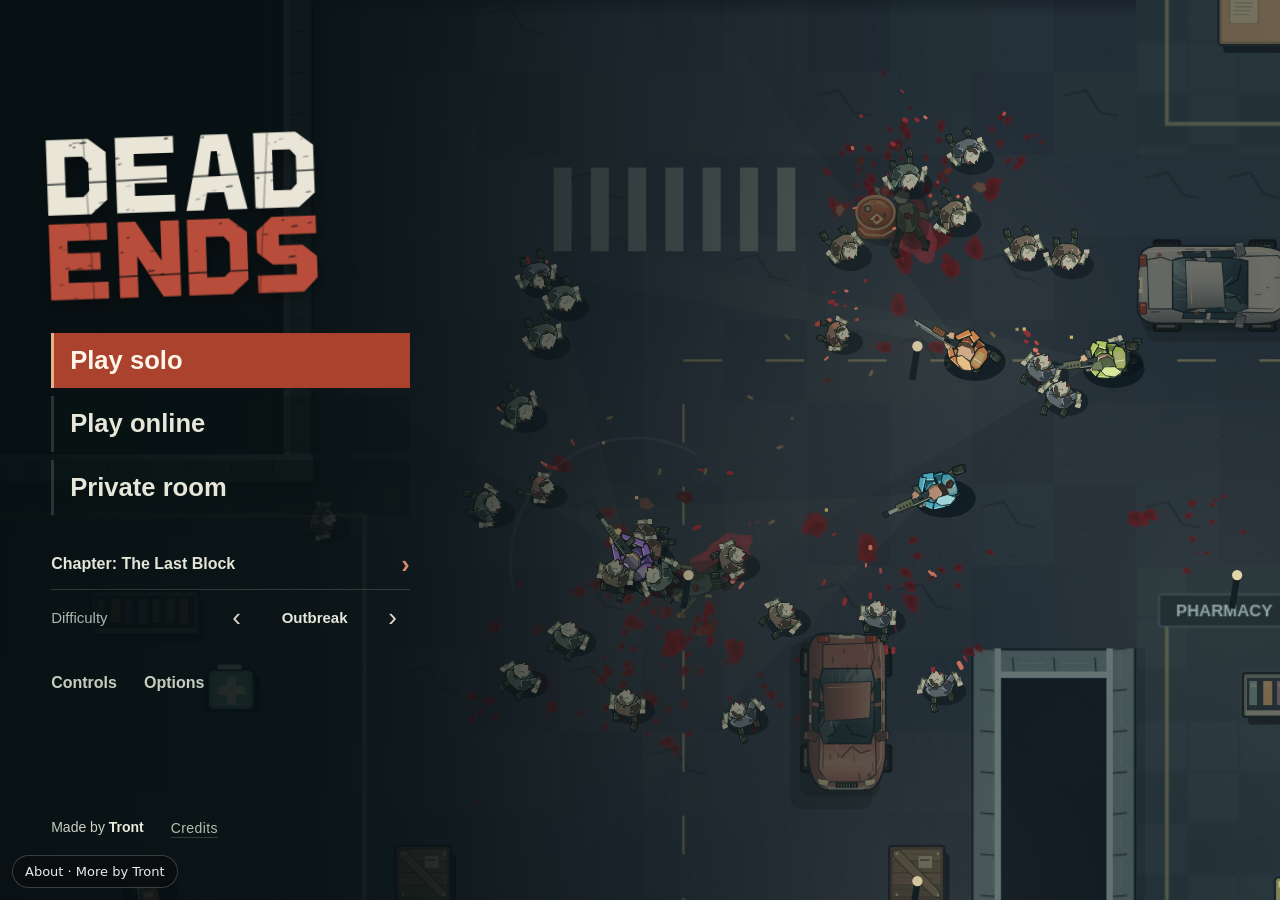
==== commit fad097d7: "About block: prose, crosslinks and JSON-LD so the page is more than a canvas to search engines" ====
--- a/index.html
+++ b/index.html
@@ -255,6 +255,20 @@
    co-op uses an input/snapshot transport; AI occupies unclaimed survivor slots.
    All art, map, sound synthesis, and game code are contained in this file. */
 (() => {
+/* V19 is a surgical continuation of Tront/Claude's uploaded 18.5.
+   Simulation, discovery and rendering stay separate. No art cache gates Play. */
+const sim19={time:0,noises:[],noiseId:0,fields:new Map(),fieldBudget:2,doorRevision:0,
+  finalDoor:null,lastShot:-99,prepShots:0,sightTests:0,heard:0,seen:0,fieldBuilds:0,
+  ambientSteps:0,stagingSteps:0,doorHits:0,blockedMelee:0,interrupts:0,sealsCancelled:0,
+  rayKind:'',sensesVisible:false,lastSenseUI:0,events:[],cueUntil:0};
+const net19={protocol:19,public:false,publicIndex:0,operation:0,internal:0,discovery:null,
+  offers:new Map(),candidates:new Map(),seeking:false,registering:false,cloud:'idle',
+  ready:false,awaiting:null,lastReady:0,hostSeen:0,readyPeers:0,deadline:0,heartbeat:0,
+  retries:0,rejoins:0,malformed:0,stale:0,chunkBytes:0,wireBytes:0,log:[],cancel:null,
+  stream:null,run:null,instance:Math.random().toString(36).slice(2),manual:false,
+  reconnectTimer:null,publicTimer:null,lastLobbyUI:0,localOnly:false};
+let soundBus19=null;const sound19={buses:null,cues:new Map(),ambientUntil:0};
+
 // V13 preferences and input routing are declared before legacy listeners.
 const options13={scale:1,hud:'standard',flash:false,quickWheel:false,scroll:'all',bindings:{}};
 const input13={synthetic:new WeakSet(),held:new Map(),binding:null,qDown:false,qAt:0,qTimer:0,wheel:false,choice:-1};
@@ -344,9 +358,9 @@
 }
 // ---- Procedural audio: no recordings, downloads, or autoplay requirement. ----
 const audio={ctx:null,master:null,noise:null,muted:false,lastGrowl:0};
-function startAudio(){try{if(!audio.ctx){const A=window.AudioContext||window.webkitAudioContext;if(!A)return;const a=audio.ctx=new A;audio.master=a.createGain();audio.master.gain.value=audio.muted?0:Number($('volume').value)/100;const compressor=a.createDynamicsCompressor();compressor.threshold.value=-12;compressor.ratio.value=5;compressor.attack.value=.003;compressor.release.value=.16;audio.master.connect(compressor);compressor.connect(a.destination);audio.noise=a.createBuffer(1,a.sampleRate*.65,a.sampleRate);const data=audio.noise.getChannelData(0);for(let i=0;i<data.length;i++)data[i]=Math.random()*2-1;const wind=a.createBufferSource();wind.buffer=audio.noise;wind.loop=true;const f=a.createBiquadFilter();f.type='lowpass';f.frequency.value=380;const g=a.createGain();g.gain.value=.045;wind.connect(f);f.connect(g);g.connect(audio.master);wind.start()}audio.ctx.resume().catch(()=>{})}catch(e){console.warn('Audio unavailable',e)}}
-function noiseSound(duration,volume,frequency=1700,type='lowpass',rate=1,delay=0){if(!audio.ctx||audio.muted)return;const a=audio.ctx,t=a.currentTime+delay,s=a.createBufferSource(),f=a.createBiquadFilter(),g=a.createGain();s.buffer=audio.noise;s.playbackRate.value=rate;f.type=type;f.frequency.value=frequency;g.gain.setValueAtTime(Math.max(.0001,volume),t);g.gain.exponentialRampToValueAtTime(.0001,t+duration);s.connect(f);f.connect(g);g.connect(audio.master);s.start(t);s.stop(t+duration+.01)}
-function tone(freq,end,duration,volume=.1,type='sine',delay=0){if(!audio.ctx||audio.muted)return;const a=audio.ctx,t=a.currentTime+delay,o=a.createOscillator(),g=a.createGain();o.type=type;o.frequency.setValueAtTime(freq,t);o.frequency.exponentialRampToValueAtTime(Math.max(1,end),t+duration);g.gain.setValueAtTime(Math.max(.0001,volume),t);g.gain.exponentialRampToValueAtTime(.0001,t+duration);o.connect(g);g.connect(audio.master);o.start(t);o.stop(t+duration+.015)}
+function startAudio(){try{if(!audio.ctx){const A=window.AudioContext||window.webkitAudioContext;if(!A)return;const a=audio.ctx=new A;audio.master=a.createGain();audio.master.gain.value=audio.muted?0:Number($('volume').value)/100;const compressor=a.createDynamicsCompressor();compressor.threshold.value=-12;compressor.ratio.value=5;compressor.attack.value=.003;compressor.release.value=.16;audio.master.connect(compressor);compressor.connect(a.destination);audio.noise=a.createBuffer(1,a.sampleRate*.65,a.sampleRate);const data=audio.noise.getChannelData(0);for(let i=0;i<data.length;i++)data[i]=Math.random()*2-1;const wind=a.createBufferSource();wind.buffer=audio.noise;wind.loop=true;const f=a.createBiquadFilter();f.type='lowpass';f.frequency.value=380;const g=a.createGain();g.gain.value=.045;wind.connect(f);f.connect(g);g.connect(soundBus19||audio.master);wind.start()}audio.ctx.resume().catch(()=>{})}catch(e){console.warn('Audio unavailable',e)}}
+function noiseSound(duration,volume,frequency=1700,type='lowpass',rate=1,delay=0){if(!audio.ctx||audio.muted)return;const a=audio.ctx,t=a.currentTime+delay,s=a.createBufferSource(),f=a.createBiquadFilter(),g=a.createGain();s.buffer=audio.noise;s.playbackRate.value=rate;f.type=type;f.frequency.value=frequency;g.gain.setValueAtTime(Math.max(.0001,volume),t);g.gain.exponentialRampToValueAtTime(.0001,t+duration);s.connect(f);f.connect(g);g.connect(soundBus19||audio.master);s.start(t);s.stop(t+duration+.01)}
+function tone(freq,end,duration,volume=.1,type='sine',delay=0){if(!audio.ctx||audio.muted)return;const a=audio.ctx,t=a.currentTime+delay,o=a.createOscillator(),g=a.createGain();o.type=type;o.frequency.setValueAtTime(freq,t);o.frequency.exponentialRampToValueAtTime(Math.max(1,end),t+duration);g.gain.setValueAtTime(Math.max(.0001,volume),t);g.gain.exponentialRampToValueAtTime(.0001,t+duration);o.connect(g);g.connect(soundBus19||audio.master);o.start(t);o.stop(t+duration+.015)}
 function sfx(type,x,y,variant=0){let vol=1;if(x!==undefined&&players[localSlot])vol=clamp(1-dist({x,y},players[localSlot])/1100,0,1);if(vol<.03)return;switch(type){case'gun':if(variant===1){noiseSound(.24,.75*vol,1900);tone(105,27,.21,.75*vol);noiseSound(.13,.1*vol,4800,'highpass',1,.055)}else if(variant===0){noiseSound(.105,.40*vol,2300);tone(145,42,.09,.45*vol)}else{noiseSound(.105,.29*vol,3300);tone(190,52,.1,.28*vol)}tone(3800,2300,.08,.012*vol,'sine',.13);break;case'explode':noiseSound(.7,.9*vol,1000);tone(75,18,.5,1*vol);break;case'hit':noiseSound(.1,.13*vol,550);break;case'hurt':noiseSound(.22,.29*vol,290);tone(76,34,.16,.23*vol);break;case'shove':noiseSound(.16,.2*vol,900);break;case'click':tone(600,160,.026,.13*vol,'square');noiseSound(.04,.1*vol,5000,'highpass');break;case'reload':noiseSound(.07,.12*vol,4000,'bandpass');tone(900,420,.03,.05*vol,'square');break;case'pickup':tone(420,840,.1,.12*vol,'triangle');tone(840,1100,.13,.08*vol,'triangle',.08);break;case'beep':tone(980,980,.07,.07*vol,'square');break;case'gate':noiseSound(.8,.33*vol,500);tone(190,35,.7,.13*vol,'sawtooth');break;case'alert':tone(140,190,.55,.18*vol,'sawtooth');tone(190,95,.7,.14*vol,'sawtooth',.45);break;case'win':for(let i=0;i<4;i++)tone([130.8,164.8,196,261.6][i],[130.8,164.8,196,261.6][i],1.4,.085,'triangle',i*.11);break;case'foot':noiseSound(.07,.055*vol,450);break;case'death':noiseSound(.2,.13*vol,480,'lowpass',.6);break}}
 function setMute(){audio.muted=!audio.muted;if(audio.master)audio.master.gain.setTargetAtTime(audio.muted?0:Number($('volume').value)/100,audio.ctx.currentTime,.08);updateSoundButton();savePreferences();}
 
@@ -387,14 +401,33 @@
 function fire(p){if(p.dead||p.heal>0||p.cool>0)return;const wi=p.down?2:p.weapon,w=WEAPONS[wi];if(p.reload>0){if(wi===1&&p.ammo[wi]>0)p.reload=0;else return}if(p.ammo[wi]<=0){if(p.reserves[wi]>0)beginReload(p);else if(elapsed-p.lastAmmoNotice>2){if(p.id===localSlot)toast('EMPTY. SWITCH WEAPONS [1 / 2 / 3].');p.lastAmmoNotice=elapsed}sfx('click',p.x,p.y);p.cool=.25;return}p.ammo[wi]--;p.cool=w.rate*(p.bot?1.2:1);p.firing=.08;p.recoil=Math.min(.15,p.recoil+.025);p.heal=0;stats.shots++;const dx=Math.cos(p.a),dy=Math.sin(p.a),sx=p.x+dx*23,sy=p.y+dy*23;
  if(p.id===localSlot){camera.shake=Math.max(camera.shake,wi===1?6:2.5);camera.kx-=dx*(wi===1?7:2.5);camera.ky-=dy*(wi===1?7:2.5)}sfx('gun',p.x,p.y,wi);
  particle(p.x+dx*8-dy*9,p.y+dy*8+dx*9,-dy*rnd(60,100),dx*rnd(60,100),rnd(.6,1),2.5,'#d4b96c','shell');
- for(let n=0;n<w.pellets;n++){const a=p.a+(wi===1?(n-(w.pellets-1)*.5)*(w.spread/4)+rnd(-.018,.018):rnd(-w.spread,w.spread)+(p.moving?rnd(-.028,.028):0)),vx=Math.cos(a),vy=Math.sin(a);const wall=rayWorld(sx,sy,vx,vy,w.range);let max=wall.d,hits=[];
+ for(let n=0;n<w.pellets;n++){const a=p.a+(wi===1?(n-(w.pellets-1)*.5)*(w.spread/4)+rnd(-.018,.018):rnd(-w.spread,w.spread)+(p.moving?rnd(-.028,.028):0)),vx=Math.cos(a),vy=Math.sin(a);const wall=bulletRay19(p,sx,sy,vx,vy,w.range);let max=wall.d,hits=[];
  for(const z of queryEnemies11(Math.min(sx,sx+vx*max)-80,Math.min(sy,sy+vy*max)-80,Math.max(sx,sx+vx*max)+80,Math.max(sy,sy+vy*max)+80)){if(z.hp<=0)continue;let zx=z.x-sx,zy=z.y-sy,t=zx*vx+zy*vy;if(t<0||t>max+z.r)continue;const side=Math.abs(zx*vy-zy*vx);if(side<z.r+2){let d=t-Math.sqrt(Math.max(0,(z.r+2)**2-side**2));if(d<max)hits.push({z,d})}}
  hits.sort((a,b)=>a.d-b.d);let used=0;for(const h of hits){if(used>=w.penetrate)break;const damage=w.damage*(wi===1?lerp(1,.5,clamp(h.d/w.range,0,1)):1)*(used?.6:1)*(p.bot?.83:1);hurtZombie(h.z,damage,vx,vy,w.knock,p.id);used++;if(used>=w.penetrate)max=Math.min(max,h.d+h.z.r*.4)}
  if(wall.obj&&max>=wall.d-2)damageProp(wall.obj,w.damage,sx+vx*max,sy+vy*max);else if(max>=wall.d-2&&wall.d<w.range)spark(sx+vx*max,sy+vy*max,0,0,2);
  const tr={x:sx,y:sy,ex:sx+vx*max,ey:sy+vy*max,life:wi===1?.095:.075,max:wi===1?.095:.075,w:wi===1?1.7:2.2,color:wi===1?'#ffe0a0':'#f4f2be'};tracers.push(tr);if(netMode==='host')netEvents.push({type:'tracer',...tr,who:p.id,gun:wi})}
- for(const z of zombies)if(!z.awake&&dist(z,p)<780)z.awake=true;
-}
-function shove(p){if(p.dead||p.down||p.shove>0)return;p.shove=.65;p.shoveFX=.2;p.heal=0;let hits=0;for(const z of zombies){if(z.hp<=0||dist(z,p)>100+z.r)continue;const a=angle(p,z);if(Math.cos(wrap(a-p.a))<.05)continue;hurtZombie(z,12,Math.cos(a),Math.sin(a),z.type==='brute'?120:450,p.id);z.stun=Math.max(z.stun,z.type==='brute'?.08:.65);hits++}if(hits&&p.id===localSlot)camera.shake=4;sfx('shove',p.x,p.y);if(netMode==='host')netEvents.push({type:'shove',who:p.id})}
+ emitNoise19('gunshot',p.x+Math.cos(p.a)*30,p.y+Math.sin(p.a)*30,wi===2?490:wi===1?790:650,p.id);
+}
+function shove(p){
+ if(!p||p.dead||p.down||p.pinnedBy>=0||p.shove>0)return false;
+ p.shove=.65;p.shoveFX=.2;p.heal=0;let hits=0;
+ for(const z of queryEnemies11(p.x-146,p.y-146,p.x+146,p.y+146)){
+  if(z.hp<=0||dist(z,p)>100+z.r)continue;
+  const a=angle(p,z);if(Math.cos(wrap(a-p.a))<.05)continue;
+  if(!lineClear(p,z)){sim19.blockedMelee++;continue;}
+  const interrupt=(z.type==='brute'&&z.wind>0)||(z.type==='screamer'&&z.screaming>0);
+  hurtZombie(z,12,Math.cos(a),Math.sin(a),z.type==='brute'?120:450,p.id);
+  z.stun=Math.max(z.stun,z.type==='brute'?.08:.65);hits++;
+  if(interrupt&&z.hp>0){z.wind=0;z.charge=0;z.screaming=0;z.stun=Math.max(z.stun,1.05);
+   z.special=Math.max(z.special,z.type==='brute'?3.5:5);v14.specialInterrupts++;sim19.interrupts++;
+   cue19('interrupt',z.x,z.y);event13('special-interrupt',{type:z.type,slot:p.id});
+   if(p.id===localSlot)toast(z.type==='brute'?'Charge interrupted':'Scream interrupted',1.2);
+  }
+ }
+ if(hits&&p.id===localSlot)camera.shake=Math.max(camera.shake,3);
+ sfx('shove',p.x,p.y);if(netMode==='host')netEvents.push({type:'shove',who:p.id});return true;
+}
+
 function throwBomb(p,tx,ty){if(p.bombs<=0||p.dead||p.down)return;p.bombs--;const d=clamp(Math.hypot(tx-p.x,ty-p.y),100,490),a=Math.atan2(ty-p.y,tx-p.x),hit=rayWorld(p.x,p.y,Math.cos(a),Math.sin(a),d);let reach=Math.max(25,Math.min(d,hit.d-20));grenades.push({id:nextID++,x:p.x,y:p.y,sx:p.x,sy:p.y,tx:p.x+Math.cos(a)*reach,ty:p.y+Math.sin(a)*reach,flight:.45,flightMax:.45,timer:3.15,beep:.05,who:p.id});sfx('shove',p.x,p.y);if(p.id===localSlot)say(p.name,'Pipe bomb out. That’s our opening!',3)}
 function explosion(x,y,r,damage,who){sfx('explode',x,y);if(players[localSlot]&&dist({x,y},players[localSlot])<1100)camera.shake=Math.max(camera.shake,16*(1-dist({x,y},players[localSlot])/1400));for(let i=0;i<100;i++){let a=rnd(0,TAU),d=rnd(20,300);particle(x,y,Math.cos(a)*d,Math.sin(a)*d,rnd(.25,.9),rnd(3,12),pick(['#ffdb84','#ed8c4a','#c55c34','#66594b']),'fire')}particles.push({x,y,vx:0,vy:0,life:.38,max:.38,size:r,color:'#f9bf71',kind:'ring'});splats.push({x,y,r:r*.63,a:0,c:'#162227'});for(const z of queryEnemies11(x-r,y-r,x+r,y+r)){const d=dist(z,{x,y});if(d<r){const a=Math.atan2(z.y-y,z.x-x);hurtZombie(z,damage*(1-d/r*.7),Math.cos(a),Math.sin(a),500,who)}}for(const p of players){const d=dist(p,{x,y});if(d<r*.65&&!p.dead&&who!==p.id&&!players[who]?.bot){hurtPlayer(p,20*(1-d/r),x,y)}}for(const p of props)if(!p.destroyed&&p.hp&&Math.hypot(p.x+p.w/2-x,p.y+p.h/2-y)<r)damageProp(p,damage,p.x+p.w/2,p.y+p.h/2);if(netMode==='host')netEvents.push({type:'boom',x,y,r})}
 function hurtBasePlayer(p,damage,x,y){if(p.dead||p.invuln>0||inSafe(p)||debugInvincible)return;const factor=[.6,1,1.35][difficulty];if(p.down){p.bleed-=damage*.2;return}p.hp-=damage*factor;p.invuln=.37;p.heal=0;const a=Math.atan2(p.y-y,p.x-x);p.kx+=Math.cos(a)*80;p.ky+=Math.sin(a)*80;blood(p.x,p.y,Math.cos(a)*45,Math.sin(a)*45,3);if(p.id===localSlot){damageFlash=.5;camera.shake=5;sfx('hurt',p.x,p.y)}if(p.hp<=0){p.hp=0;p.down=true;p.bleed=40;p.revive=0;p.weapon=2;p.reload=0;p.heal=0;p.ammo[2]=15;say(p.name,'I’m down! A little help here!',4);announce(p.name+' IS DOWN','GET CLOSE AND HOLD E TO REVIVE',3);if(netMode==='host')netEvents.push({type:'down',who:p.id})}else if(p.hp<30&&botTalkTimer<=0){say(p.name,'Running on fumes here. We have to move.',3);botTalkTimer=15}}
@@ -406,7 +439,7 @@
 function updateBasePlayer(p,dt){if(p.dead)return;let input=p._frameInput||controlsFor(p);p.invuln=Math.max(0,p.invuln-dt);p.cool=Math.max(0,p.cool-dt);p.shove=Math.max(0,p.shove-dt);p.shoveFX=Math.max(0,p.shoveFX-dt);p.firing=Math.max(0,p.firing-dt);p.recoil=Math.max(0,p.recoil-dt*.09);p.a=p.bot?p.a+wrap(input.a-p.a)*Math.min(1,dt*18):input.a;p.pin=Math.max(0,p.pin-dt);
  if(p.down){p.bleed-=dt;p.revive=Math.max(0,p.revive-dt*.028);if(p.bleed<=0){p.dead=true;say(p.name,'…',2);return}p.ammo[2]=Math.max(1,p.ammo[2]);if(input.shoot)fire(p);p.moving=false;moveEntity(p,p.kx*dt,p.ky*dt);p.kx*=Math.exp(-dt*7);p.ky*=Math.exp(-dt*7);return}
  if(input.w>=0)switchWeapon(p,input.w);if(input.q&&!p.lastQ)switchWeapon(p,(p.weapon+1)%3);p.lastQ=!!input.q;if(input.reload)beginReload(p);
- if(p.reload>0){p.reload-=dt;if(p.reload<=0){let wi=p.weapon;if(wi===1){if(p.reserves[1]>0){p.ammo[1]++;p.reserves[1]--}sfx('reload',p.x,p.y);if(p.ammo[1]<8&&p.reserves[1]>0){p.reload=WEAPONS[1].reload;p.reloadMax=p.reload}}else{let need=Math.min(WEAPONS[wi].clip-p.ammo[wi],p.reserves[wi]);p.ammo[wi]+=need;p.reserves[wi]-=need;sfx('click',p.x,p.y)}}}
+ if(p.reload>0){p.reload-=dt;if(p.reload<=0){let wi=p.weapon;if(wi===1){if(p.reserves[1]>0){p.ammo[1]++;p.reserves[1]--}sfx('reload',p.x,p.y);if(p.ammo[1]<8&&p.reserves[1]>0){p.reload=WEAPONS[1].reload;p.reloadMax=p.reload}}else{let need=Math.min(WEAPONS[wi].clip-p.ammo[wi],p.reserves[wi]);p.ammo[wi]+=need;p.reserves[wi]-=need;sfx('click',p.x,p.y)}if(p.reload<0)p.reload=0;}}
  let mx=input.mx||0,my=input.my||0,m=Math.hypot(mx,my);if(m>1){mx/=m;my/=m;m=1}let moving=m>.08;let sprint=input.sprint&&moving&&p.stamina>4&&!input.shoot&&!p.reload;p.stamina=clamp(p.stamina+(sprint?-29:23)*dt,0,100);let speed=(p.bot?204:205)*(sprint?1.42:1)*(p.pin>0?.4:1)*(p.heal>0?.15:1)*(p.dragging>=0?.67:1)*(p.fuel?.9:1);p.moving=moving;if(moving){p.walk+=dt*speed*.052;p.heal=0;p.foot-=dt;if(p.foot<=0&&p.id===localSlot){sfx('foot',p.x,p.y);p.foot=sprint?.24:.34}}
  moveEntity(p,(mx*speed+p.kx)*dt,(my*speed+p.ky)*dt);p.kx*=Math.exp(-dt*8);p.ky*=Math.exp(-dt*8);
  if(input.f&&!moving&&p.meds>0&&p.hp<100){p.heal+=dt/1.9;if(p.heal>=1){p.hp=Math.min(100,p.hp+65);p.meds--;p.heal=0;sfx('pickup',p.x,p.y);if(p.id===localSlot)toast('PATCHED UP · +65 HEALTH')}}else p.heal=0;
@@ -417,16 +450,16 @@
 }
 const zHash=new Map();
 function hashZombies(){zHash.clear();for(const z of zombies){if(z.hp<=0)continue;let k=Math.floor(z.x/80)+Math.floor(z.y/80)*100;let a=zHash.get(k);if(!a)zHash.set(k,a=[]);a.push(z)}}
-function updateBaseZombie(z,dt){if(z.hp<=0)return;z.hit=Math.max(0,z.hit-dt);z.cool=Math.max(0,z.cool-dt);z.stun=Math.max(0,z.stun-dt);z.special-=dt;let target=players[z.target];if(!target||target.dead||tickNo%12===z.id%12){let best=Infinity;for(const p of players){if(p.dead||inSafe(p))continue;let d=dist(z,p)*(p.down?1.1:1);if(d<best){best=d;target=p}}if(target)z.target=target.id}if(!target)return;let d=dist(z,target),lure=null;for(const g of grenades)if(!g.acid&&!g.fire&&(z.type==='common'||z.type==='runner')&&g.flight<=0&&dist(z,g)<680){lure=g;break}if(lure){target=lure;d=dist(z,lure);z.awake=true}
- if(!z.awake&&d<440)z.awake=true;
+function updateBaseZombie(z,dt){if(z.hp<=0)return;z.hit=Math.max(0,z.hit-dt);z.cool=Math.max(0,z.cool-dt);z.stun=Math.max(0,z.stun-dt);z.special-=dt;let target=infectedTarget19(z);if(!target)return;let d=dist(z,target),lure=null;for(const g of grenades)if(!g.acid&&!g.fire&&(z.type==='common'||z.type==='runner')&&g.flight<=0&&dist(z,g)<680){lure=g;break}if(lure){target=lure;d=dist(z,lure);z.awake=true}
+ // Awareness is acquired by sight, sound, injury or a Director mob, not proximity through walls.
  let vx=0,vy=0;
  if(!z.awake){z.wander-=dt;if(z.wander<0){z.wander=rnd(1.5,5);z.wa=rnd(0,TAU)}vx=Math.cos(z.wa)*11;vy=Math.sin(z.wa)*11}
  else{
- if(tickNo%9===z.id%9||z.ndx===undefined){let dir=pathToward(z,target,flow);z.ndx=dir.x;z.ndy=dir.y}
+ if(tickNo%9===z.id%9||z.ndx===undefined){let dir=steerInfected19(z,target);z.ndx=dir.x;z.ndy=dir.y}
  vx=z.ndx*z.speed*[.9,1,1.08][difficulty];vy=z.ndy*z.speed*[.9,1,1.08][difficulty];
  if(lure&&d<28){vx*=.05;vy*=.05}
  if(z.type==='brute'){
- if(z.charge>0){z.charge-=dt;vx=Math.cos(z.chargeA)*370;vy=Math.sin(z.chargeA)*370;for(const p of players)if(!p.dead&&!inSafe(p)&&dist(z,p)<z.r+p.r+8){hurtPlayer(p,30,z.x,z.y);p.kx+=Math.cos(z.chargeA)*570;p.ky+=Math.sin(z.chargeA)*570;p.pin=.8}if(z.charge<=0){z.stun=.45;z.special=5}}
+ if(z.charge>0){z.charge-=dt;vx=Math.cos(z.chargeA)*370;vy=Math.sin(z.chargeA)*370;for(const p of players)if(!p.dead&&!inSafe(p)&&dist(z,p)<z.r+p.r+8&&lineClear(z,p)){hurtPlayer(p,30,z.x,z.y);p.kx+=Math.cos(z.chargeA)*570;p.ky+=Math.sin(z.chargeA)*570;p.pin=.8}if(z.charge<=0){z.stun=.45;z.special=5}}
  else if(z.wind>0){z.wind-=dt;vx=0;vy=0;if(z.wind<=0)z.charge=.8}
  else if(z.special<0&&d>135&&d<460&&lineClear(z,target)){z.wind=.75;z.chargeA=angle(z,target);z.special=6;sfx('hurt',z.x,z.y)}
  }else if(z.type==='spitter'&&d<510&&d>180){vx*=.15;vy*=.15;if(z.special<0&&lineClear(z,target)){z.special=4.8;const tx=target.x+rnd(-30,30),ty=target.y+rnd(-30,30);grenades.push({id:nextID++,x:z.x,y:z.y,sx:z.x,sy:z.y,tx,ty,flight:.85,flightMax:.85,timer:.85,acid:true,who:-1});sfx('shove',z.x,z.y)}}
@@ -436,8 +469,8 @@
  let oldx=z.x,oldy=z.y;moveEntity(z,(vx+z.kx)*dt,(vy+z.ky)*dt);z.kx*=Math.exp(-dt*6);z.ky*=Math.exp(-dt*6);let moved=Math.hypot(z.x-oldx,z.y-oldy);z.walk+=moved*.11;if(moved>.2)z.a+=wrap(Math.atan2(vy,vx)-z.a)*Math.min(1,dt*9);
  if(z.charge>0&&moved<1){z.charge=0;z.stun=.9;spark(z.x,z.y,0,0,16)}
  // Closed side-room doors can be battered by the infected; solid buildings cannot.
- if(z.awake&&moved<.2&&d>60&&z.cool<=0){for(const p of props)if(p.type==='door'&&!p.destroyed&&circleRect(z.x,z.y,z.r+12,p)){damageProp(p,16,z.x,z.y);z.cool=.65;break}}
- if(!lure&&d<z.r+(target.r||16)+13&&z.cool<=0&&z.stun<=0&&!inSafe(target)){z.cool=z.type==='brute'?1.25:.9;z.a=angle(z,target);hurtPlayer(target,z.damage,z.x,z.y)}
+ if(z.awake&&moved<.35&&d>35&&z.cool<=0)tryBatter19(z,target);
+ if(!lure&&Number.isInteger(target.id)&&players[target.id]===target&&d<z.r+(target.r||16)+13&&z.cool<=0&&z.stun<=0&&!inSafe(target)&&lineClear(z,target)){z.cool=z.type==='brute'?1.25:.9;z.a=angle(z,target);hurtPlayer(target,z.damage,z.x,z.y)}
 }
 
 function updateBaseEffects(dt){for(let i=particles.length-1;i>=0;i--){const p=particles[i];p.life-=dt;if(p.life<=0){if(p.kind==='shell')stampWorld(p.x,p.y,5,c=>{c.rotate(p.x*.71+p.y*.29);c.fillStyle='#9c844fa0';c.fillRect(-2.5,-1,5,2);});particles.splice(i,1);continue}p.x+=p.vx*dt;p.y+=p.vy*dt;p.vx*=Math.exp(-dt*3);p.vy*=Math.exp(-dt*3)}for(let i=tracers.length-1;i>=0;i--){tracers[i].life-=dt;if(tracers[i].life<=0)tracers.splice(i,1)}for(let i=hitNumbers.length-1;i>=0;i--){hitNumbers[i].life-=dt;hitNumbers[i].y-=dt*28;if(hitNumbers[i].life<=0)hitNumbers.splice(i,1)}hitMarker=Math.max(0,hitMarker-dt);killMarker=Math.max(0,killMarker-dt);damageFlash=Math.max(0,damageFlash-dt);camera.shake*=Math.exp(-dt*15);camera.kx*=Math.exp(-dt*14);camera.ky*=Math.exp(-dt*14);if(noticeTimer>0){noticeTimer-=dt;if(noticeTimer<=0)$('status').classList.remove('show')}if(radioTimer>0){radioTimer-=dt;if(radioTimer<=0)$('radio').classList.remove('show')}if(toastTimer>0){toastTimer-=dt;if(toastTimer<=0)$('toast').style.opacity=0}}
@@ -496,8 +529,8 @@
  // Lamplight stays additive and subtle; it never hides the shot feedback.
  c.save();c.globalAlpha=.52;c.globalCompositeOperation='screen';for(const l of lights){if(!visible(l.x,l.y,l.r))continue;let g=c.createRadialGradient(l.x,l.y,0,l.x,l.y,l.r);let power=l.power*(l.fire?.8+Math.sin(clock*13)*.15:1);g.addColorStop(0,l.c+Math.round(power*255).toString(16).padStart(2,'0'));g.addColorStop(1,l.c+'00');c.fillStyle=g;c.fillRect(l.x-l.r,l.y-l.r,l.r*2,l.r*2)}for(const p of players)if(p.firing>0&&visible(p.x,p.y)){let x=p.x+Math.cos(p.a)*37,y=p.y+Math.sin(p.a)*37,g=c.createRadialGradient(x,y,0,x,y,140);g.addColorStop(0,'#ffc56b45');g.addColorStop(1,'#ffc56b00');c.fillStyle=g;c.fillRect(x-140,y-140,280,280)}c.restore();for(const l of lights){if(!l.post||!visible(l.x,l.y))continue;c.strokeStyle='#132127';c.lineWidth=5;c.beginPath();c.moveTo(l.x,l.y+15);c.lineTo(l.x+4,l.y-10);c.stroke();circle(c,l.x+4,l.y-11,4,'#ebdbb0')}mark8=scopeEnd8('lighting',mark8);
  for(const p of pickups)drawPickup(p);
- // The shelter has one recognizable, physically narrow entrance.
- c.save();c.translate(SAFE.doorX-5,SAFE.doorY);c.fillStyle='#101e24';c.fillRect(-10,-57,20,126);c.fillStyle=phase==='win'?'#c25440':'#923f36';if(phase==='win'){c.fillRect(-7,-53,14,118);c.fillStyle='#e6c88c';c.fillRect(-10,25,5,8)}else{c.save();c.translate(0,-51);c.rotate(-1.08);c.fillRect(-5,0,12,110);c.strokeStyle='#e18a65';c.lineWidth=2;c.strokeRect(-5,0,12,110);c.restore()}c.fillStyle='#d1ec9a';c.fillRect(-15,-82,30,12);c.font='bold 13px monospace';c.textAlign='center';c.fillText('SAFE',0,-99);c.restore();
+ // Physical destination door is rendered by drawProp, with a wall-mounted exit lamp.
+ drawSafeBeacon19();
  // Flashlight under actors: readable, not a visibility gimmick.
  for(const p of players){if(p.dead||!visible(p.x,p.y))continue;c.save();c.translate(p.x,p.y);c.rotate(p.a);let g=c.createRadialGradient(15,0,5,130,0,390);g.addColorStop(0,'#e6ebc308');g.addColorStop(1,'#e6ebc300');c.fillStyle=g;c.beginPath();c.moveTo(8,0);c.arc(8,0,420,-.38,.38);c.closePath();c.fill();c.restore()}
  }
@@ -544,7 +577,7 @@
 function cleanName(n){return String(n||'SURVIVOR').replace(/[^a-zA-Z0-9 _-]/g,'').trim().slice(0,12).toUpperCase()||'SURVIVOR'}
 function netStatus(s){if(netMode==='host'){if(s.startsWith('Online room ready'))onlineState='online';else if(s.includes('Local tabs only'))onlineState='error';else if(s.startsWith('Connecting'))onlineState='connecting';}$('netstatus').textContent=s;const t=s.toLowerCase();$('netstatus').dataset.state=t.includes('connected via')||t.startsWith('copied')?'connected':t.includes('online room ready')?'online':t.includes('local tabs only')?'local':t.includes('failed')||t.includes('not found')||t.includes('no response')||t.includes('unavailable')||t.includes('rejected')?'error':t.includes('connecting')||t.includes('looking')?'connecting':'idle';updateLobby();}
 
-function setupBroadcast(){if(broadcast)return;try{broadcast=new BroadcastChannel('dead-ends-coop-v16');broadcast.onmessage=ev=>{const m=ev.data;if(!m||m.room!==roomCode||m.from===localToken)return;if(m.to&&m.to!==localToken)return;
+function setupBroadcast(){if(broadcast)return;try{broadcast=new BroadcastChannel('dead-ends-coop-v19');broadcast.onmessage=ev=>{const m=ev.data;if(!m||m.room!==roomCode||m.from===localToken)return;if(m.to&&m.to!==localToken)return;
  if(m.t==='bc-join'&&netMode==='host'){let found=[...slotOwners.entries()].find(([slot,o])=>o.token===m.from);if(found){sendTo(found[0],{t:'welcome',slot:found[0],room:roomCode,playing:phase==='play'});return}let slot=claimSlot({token:m.from,name:cleanName(m.name),transport:'bc'});if(slot===null){broadcast.postMessage({t:'reject',room:roomCode,from:localToken,to:m.from,reason:'Room is full.'});return}sendTo(slot,{t:'welcome',slot,room:roomCode,playing:phase==='play'});if(phase!=='menu'){sendTo(slot,{t:'world',seed:worldSeed,difficulty,map:selectedMap,campaign:campaignMode});sendTo(slot,makeSnapshot(false))}updateNetStatus();return}
  if(netMode==='client'&&m.t==='welcome'){handlePacket(m);show('hostStart',false);return}
  if(netMode==='host'&&m.t==='input'){let e=[...slotOwners.entries()].find(([s,o])=>o.token===m.from);if(e){remoteInputs.set(e[0],sanitizeInput(m.input));e[1].lastInput=clock}return}
@@ -560,10 +593,10 @@
 
 function loadPeer(){if(window.Peer)return Promise.resolve(window.Peer);if(peerLoading)return peerLoading;peerLoading=new Promise((resolve,reject)=>{const urls=['https://cdn.jsdelivr.net/npm/peerjs@1.5.5/dist/peerjs.min.js','https://unpkg.com/peerjs@1.5.5/dist/peerjs.min.js'];function next(){if(window.Peer){resolve(window.Peer);return}const url=urls.shift();if(!url){reject(new Error('Could not load the optional online networking library.'));return}const s=document.createElement('script');let ended=false;const timer=setTimeout(fail,5000);function fail(){if(ended)return;ended=true;clearTimeout(timer);s.remove();next()}s.src=url;s.onload=()=>{if(ended)return;ended=true;clearTimeout(timer);if(window.Peer)resolve(window.Peer);else next()};s.onerror=fail;document.head.appendChild(s)}next()}).catch(e=>{peerLoading=null;throw e});return peerLoading}
 async function hostRoom(){disconnectNet(false);const attempt=netAttempt;netMode='host';localSlot=0;roomCode=Array.from({length:5},()=>{const alphabet='ABCDEFGHJKLMNPQRSTUVWXYZ23456789';return alphabet[Math.floor(Math.random()*alphabet.length)]}).join('');setupBroadcast();show('roomDisplay');show('hostStart');$('roomCode').textContent=roomCode;netStatus('Connecting to online discovery…\nLocal tabs can already join.');$('hostBtn').disabled=true;$('joinBtn').disabled=true;
- try{const Peer=await loadPeer();if(netMode!=='host'||attempt!==netAttempt)return;const myPeer=peer=new Peer('deadends-v16-'+roomCode,{debug:0,secure:true});myPeer.on('open',()=>{if(peer!==myPeer)return;updateNetStatus()});myPeer.on('connection',c=>{let assigned=null;c.on('open',()=>{if(netMode!=='host'){c.close();return}assigned=claimSlot({name:cleanName(c.metadata?.name),transport:'peer',token:c.peer});if(assigned===null){c.send({t:'reject',reason:'Room is full.'});setTimeout(()=>c.close(),150);return}connections.set(assigned,c);c.send({t:'welcome',slot:assigned,room:roomCode,playing:phase==='play'});if(phase!=='menu'){sendTo(assigned,{t:'world',seed:worldSeed,difficulty,map:selectedMap,campaign:campaignMode});sendTo(assigned,makeSnapshot(false))}updateNetStatus()});c.on('data',m=>{if(assigned!==null&&m?.t==='input'){remoteInputs.set(assigned,sanitizeInput(m.input));const owner=slotOwners.get(assigned);if(owner)owner.lastInput=clock}});c.on('close',()=>{if(assigned!==null&&peer===myPeer)releaseSlot(assigned)});c.on('error',()=>{if(assigned!==null&&peer===myPeer)releaseSlot(assigned)})});myPeer.on('error',e=>{if(peer!==myPeer)return;$('disconnectBtn').classList.remove('hidden');netStatus('Online discovery failed ('+(e.type||'network error')+').\nLocal tabs only; remote friends cannot find this room.')});setTimeout(()=>{if(peer===myPeer&&!myPeer.open)netStatus('Online discovery timed out.\nLocal tabs only. You can still start with AI.')},11000)}catch(e){if(netMode==='host'&&attempt===netAttempt)netStatus('Online services unavailable.\nLocal tabs only. Start with AI, or retry hosting.')}
+ try{const Peer=await loadPeer();if(netMode!=='host'||attempt!==netAttempt)return;const myPeer=peer=new Peer('deadends-v19-'+roomCode,{debug:0,secure:true});myPeer.on('open',()=>{if(peer!==myPeer)return;updateNetStatus()});myPeer.on('connection',c=>{let assigned=null;c.on('open',()=>{if(netMode!=='host'){c.close();return}assigned=claimSlot({name:cleanName(c.metadata?.name),transport:'peer',token:c.peer});if(assigned===null){c.send({t:'reject',reason:'Room is full.'});setTimeout(()=>c.close(),150);return}connections.set(assigned,c);c.send({t:'welcome',slot:assigned,room:roomCode,playing:phase==='play'});if(phase!=='menu'){sendTo(assigned,{t:'world',seed:worldSeed,difficulty,map:selectedMap,campaign:campaignMode});sendTo(assigned,makeSnapshot(false))}updateNetStatus()});c.on('data',m=>{if(assigned!==null&&m?.t==='input'){remoteInputs.set(assigned,sanitizeInput(m.input));const owner=slotOwners.get(assigned);if(owner)owner.lastInput=clock}});c.on('close',()=>{if(assigned!==null&&peer===myPeer)releaseSlot(assigned)});c.on('error',()=>{if(assigned!==null&&peer===myPeer)releaseSlot(assigned)})});myPeer.on('error',e=>{if(peer!==myPeer)return;$('disconnectBtn').classList.remove('hidden');netStatus('Online discovery failed ('+(e.type||'network error')+').\nLocal tabs only; remote friends cannot find this room.')});setTimeout(()=>{if(peer===myPeer&&!myPeer.open)netStatus('Online discovery timed out.\nLocal tabs only. You can still start with AI.')},11000)}catch(e){if(netMode==='host'&&attempt===netAttempt)netStatus('Online services unavailable.\nLocal tabs only. Start with AI, or retry hosting.')}
 }
 async function joinRoom(){const code=$('joinCode').value.toUpperCase().replace(/[^A-Z0-9]/g,'').slice(0,5);if(code.length!==5){netStatus('Enter the five-character code from your host.');return}disconnectNet(false);const attempt=netAttempt;netMode='client';roomCode=code;netConnected=false;setupBroadcast();$('hostBtn').disabled=true;$('joinBtn').disabled=true;show('roomDisplay',false);show('hostStart',false);netStatus('Looking for room '+code+'…');const bcJoin=()=>broadcast?.postMessage({t:'bc-join',room:code,from:localToken,name:cleanName($('callsign').value)});bcJoin();await new Promise(r=>setTimeout(r,350));if(netConnected||netMode!=='client'||attempt!==netAttempt)return;
- try{const Peer=await loadPeer();if(netConnected||netMode!=='client'||attempt!==netAttempt)return;const myPeer=peer=new Peer(undefined,{debug:0,secure:true});myPeer.on('open',()=>{if(peer!==myPeer||netConnected)return;const c=myPeer.connect('deadends-v16-'+code,{reliable:true,serialization:'json',metadata:{name:cleanName($('callsign').value)}});connections.set(0,c);c.on('data',handlePacket);c.on('close',()=>{if(peer===myPeer&&netMode==='client'){netConnected=false;toast('HOST DISCONNECTED. RETURN TO MENU TO REJOIN.',8);show('pause');paused=true;$('pauseText').textContent='The host disconnected. This prototype does not migrate hosts.'}});c.on('error',()=>netStatus('Connection failed. Check the room code and network.'))});myPeer.on('error',e=>{if(peer!==myPeer)return;netStatus(e.type==='peer-unavailable'?'Room not found. Ask your host to check their online status.':'Online connection failed ('+(e.type||'network error')+'). Check the host and network.');$('hostBtn').disabled=false;$('joinBtn').disabled=false});setTimeout(()=>{if(peer===myPeer&&!netConnected){netStatus('No response from the host. Verify the code and that both browsers can use WebRTC.');$('hostBtn').disabled=false;$('joinBtn').disabled=false}},14000)}catch(e){if(netMode==='client'&&!netConnected&&attempt===netAttempt){netStatus('Online library failed to load. Check your internet connection.\nLocal-tab testing works best from localhost.');$('hostBtn').disabled=false;$('joinBtn').disabled=false;bcJoin()}}
+ try{const Peer=await loadPeer();if(netConnected||netMode!=='client'||attempt!==netAttempt)return;const myPeer=peer=new Peer(undefined,{debug:0,secure:true});myPeer.on('open',()=>{if(peer!==myPeer||netConnected)return;const c=myPeer.connect('deadends-v19-'+code,{reliable:true,serialization:'json',metadata:{name:cleanName($('callsign').value)}});connections.set(0,c);c.on('data',handlePacket);c.on('close',()=>{if(peer===myPeer&&netMode==='client'){netConnected=false;toast('HOST DISCONNECTED. RETURN TO MENU TO REJOIN.',8);show('pause');paused=true;$('pauseText').textContent='The host disconnected. This prototype does not migrate hosts.'}});c.on('error',()=>netStatus('Connection failed. Check the room code and network.'))});myPeer.on('error',e=>{if(peer!==myPeer)return;netStatus(e.type==='peer-unavailable'?'Room not found. Ask your host to check their online status.':'Online connection failed ('+(e.type||'network error')+'). Check the host and network.');$('hostBtn').disabled=false;$('joinBtn').disabled=false});setTimeout(()=>{if(peer===myPeer&&!netConnected){netStatus('No response from the host. Verify the code and that both browsers can use WebRTC.');$('hostBtn').disabled=false;$('joinBtn').disabled=false}},14000)}catch(e){if(netMode==='client'&&!netConnected&&attempt===netAttempt){netStatus('Online library failed to load. Check your internet connection.\nLocal-tab testing works best from localhost.');$('hostBtn').disabled=false;$('joinBtn').disabled=false;bcJoin()}}
 }
 function disconnectNet(reset=true){netAttempt++;netTransport='';lobbyRemote=null;onlineState='idle';show('disconnectBtn',false);if(netMode==='host')sendAll({t:'host-left'});else if(netMode==='client')try{broadcast?.postMessage({t:'leave',room:roomCode,from:localToken})}catch(e){}const oldPeer=peer;peer=null;try{oldPeer?.destroy()}catch(e){}for(const c of connections.values())try{c.close()}catch(e){}connections.clear();slotOwners.clear();remoteInputs.clear();try{broadcast?.close()}catch(e){}broadcast=null;netConnected=false;netMode='solo';localSlot=0;roomCode='';$('hostBtn').disabled=false;$('joinBtn').disabled=false;if(reset){show('roomDisplay',false);show('hostStart',false);netStatus('Play online, host a private room, or enter a code.')}}
 const PF=['id','x','y','a','hp','stamina','weapon','ammo','reserves','meds','bombs','cool','reload','reloadMax','shove','shoveFX','heal','revive','down','dead','bleed','invuln','walk','moving','firing','recoil','bot','name','color','kills','interactHold','pin','pinnedBy','pinGrace','dragging','draggedBy','teamHeal','aidTarget','molotovs','fuel','intent','throwFX','throwA','equip10','equipAck10','lastGun10'];
@@ -579,7 +612,7 @@
 let nextPredictedShot=0;
 function updateClient(dt){const p=players[localSlot];if(!p||!netConnected)return;let input=controlsFor(p);p.a=input.a;let mx=input.mx,my=input.my,m=Math.hypot(mx,my);if(m>1){mx/=m;my/=m}if(!p.down&&!p.dead&&p.pinnedBy<0){let speed=205*(input.sprint&&p.stamina>4&&!input.shoot&&!p.reload?1.42:1)*(p.pin>0?.4:1)*(p.dragging>=0?.67:1)*(p.fuel?.9:1);moveEntity(p,mx*speed*dt,my*speed*dt);p.moving=m>.08;if(p.moving)p.walk+=dt*speed*.052}
  p.firing=Math.max(0,p.firing-dt);p.shoveFX=Math.max(0,p.shoveFX-dt);p.recoil=Math.max(0,p.recoil-dt*.09);
- if(input.shoot&&clock>=nextPredictedShot&&!p.dead&&(!p.reload||p.weapon===1)&&p.ammo[p.down?2:p.weapon]>0){let wi=p.down?2:p.weapon,w=WEAPONS[wi],dx=Math.cos(p.a),dy=Math.sin(p.a);nextPredictedShot=clock+w.rate;p.firing=.08;p.recoil=Math.min(.15,p.recoil+.025);sfx('gun',p.x,p.y,wi);camera.shake=wi===1?6:2.5;for(let n=0;n<w.pellets;n++){let a=p.a+rnd(-w.spread,w.spread),vx=Math.cos(a),vy=Math.sin(a),sx=p.x+vx*23,sy=p.y+vy*23,d=rayWorld(sx,sy,vx,vy,w.range).d;for(const z of zombies){let zx=z.x-sx,zy=z.y-sy,t=zx*vx+zy*vy;if(t>0&&t<d&&Math.abs(zx*vy-zy*vx)<z.r){d=t;break}}tracers.push({x:sx,y:sy,ex:sx+vx*d,ey:sy+vy*d,life:.08,max:.08,w:wi===1?1.7:2,color:'#ffe3a3'})}}
+ if(input.shoot&&clock>=nextPredictedShot&&!p.dead&&(!(p.reload>0)||p.weapon===1)&&p.ammo[p.down?2:p.weapon]>0){let wi=p.down?2:p.weapon,w=weaponStats14(p,wi),dx=Math.cos(p.a),dy=Math.sin(p.a);nextPredictedShot=clock+w.rate;p.firing=.08;p.recoil=Math.min(.15,p.recoil+.025);sfx('gun',p.x,p.y,wi);camera.shake=wi===1?6:2.5;for(let n=0;n<w.pellets;n++){let a=p.a+rnd(-w.spread,w.spread),vx=Math.cos(a),vy=Math.sin(a),sx=p.x+vx*23,sy=p.y+vy*23,d=bulletRay19(p,sx,sy,vx,vy,w.range).d;for(const z of zombies){let zx=z.x-sx,zy=z.y-sy,t=zx*vx+zy*vy;if(t>0&&t<d&&Math.abs(zx*vy-zy*vx)<z.r){d=t;break}}tracers.push({x:sx,y:sy,ex:sx+vx*d,ey:sy+vy*d,life:.08,max:.08,w:wi===1?1.7:2,color:'#ffe3a3'})}}
  for(const g of grenades){if(g.flight>0){g.flight=Math.max(0,g.flight-dt);const t=1-g.flight/g.flightMax;g.x=lerp(g.sx,g.tx,t);g.y=lerp(g.sy,g.ty,t);}g.timer=Math.max(0,g.timer-dt);}for(const f of firePools)f.life=Math.max(0,f.life-dt);
  const t=1-Math.exp(-dt*23);for(const q of players){if(q.id===localSlot)continue;if(q.nx!==undefined){q.x=lerp(q.x,q.nx,t);q.y=lerp(q.y,q.ny,t);q.a+=wrap(q.na-q.a)*t}}for(const z of zombies){if(Number.isFinite(z.nx)&&Number.isFinite(z.ny)){z.x=lerp(z.x,z.nx,t);z.y=lerp(z.y,z.ny,t);z.a+=wrap(z.na-z.a)*t}}
  netClock+=dt;if(netClock>=1/30){netClock=0;sendInput13(input)}
@@ -785,11 +818,11 @@
 function botSay(p,text){if(clock-(p.brain?.lastTalk||0)<6||radioTimer>1.2)return;if(p.brain)p.brain.lastTalk=clock;say(p.name,text,3.2);}
 function senseBot(p){
  const b=p.brain;b.visible=[];
- for(const z of zombies){if(z.hp<=0||dist(p,z)>760||!lineClear(p,z))continue;b.visible.push(z);b.memory.set('z'+z.id,{id:z.id,x:z.x,y:z.y,time:clock});}
+ for(const z of zombies){if(z.hp<=0||dist(p,z)>760||!sightClear19(p,z))continue;b.visible.push(z);b.memory.set('z'+z.id,{id:z.id,x:z.x,y:z.y,time:clock});}
  for(const q of pickups){if((q.used&(1<<p.id))||q.type==='fuel')continue;if(dist(p,q)<690&&lineClear(p,q,true))b.memory.set('p'+q.id,{id:q.id,kind:'pickup',type:q.type,x:q.x,y:q.y,time:clock});}
  for(const [k,v]of b.memory)if(v.kind!=='pickup'&&clock-v.time>4)b.memory.delete(k);
  let best=null,score=-Infinity;
- for(const z of b.visible){const d=dist(p,z),q=players[z.target],risk=z.type==='leaper'&&z.victim>=0?1800:z.type==='screamer'&&z.screaming>0?900:z.type==='spitter'?180:z.type==='brute'?140:0;const ally=q&&!q.dead?(q.down?450:q.hp<40?200:0):0;const s=900-d+risk+ally+(d<120?500:0);
+ for(const z of b.visible){if(!z.awake&&!autoPilot&&!preview8.stepping&&dist(p,z)>220&&squadPing?.targetId!==z.id)continue;const d=dist(p,z),q=players[z.target],risk=z.type==='leaper'&&z.victim>=0?1800:z.type==='screamer'&&z.screaming>0?900:z.type==='spitter'?180:z.type==='brute'?140:0;const ally=q&&!q.dead?(q.down?450:q.hp<40?200:0):0;const s=900-d+risk+ally+(d<120?500:0);
   if(s>score){best=z;score=s;}}
  if(best?.id!==b.target?.id)b.reactAt=clock+.12+p.id*.025;b.target=best;
 }
@@ -909,7 +942,7 @@
  }else if(act==='takeKit'||act==='restock'||act==='loot'){
   const q=act==='takeKit'?g.cache:target;if(q){if(dist(p,q)>72)dir=navTo(p,q,53);else{input.e=true;if(q.used&(1<<p.id)||q.type==='fuel'&&p.fuel){metrics.botLoot++;complete();}}}else b.until=0;
  }else if(act==='sidearm'){input.w=2;if(p.weapon===2)complete();}
- else if(act==='reload'){input.reload=true;if(p.ammo[p.weapon]>0&&!p.reload)complete();}
+ else if(act==='reload'){input.reload=true;if(p.ammo[p.weapon]>0&&!(p.reload>0))complete();}
  else if(act==='clear'||act==='free'){
   const threat=act==='free'?target:closestThreat(target,175);if(!threat||threat.hp<=0){complete();}else{input.a=angle(p,threat);input.shoot=true;input.shove=dist(p,threat)<95;
    if(!lineClear(p,threat)||dist(p,threat)>500)dir=navTo(p,threat,170);
@@ -933,7 +966,7 @@
  const busy=['heal','healAlly','revive','takeKit','restock','operate'].includes(act);
  if(enemy&&enemy.hp>0&&clock>=b.reactAt&&!busy){
   if(!input.shoot)input.a=angle(p,enemy)+Math.sin(elapsed*6+p.id)*.022;
-  input.shoot=input.shoot||lineClear(p,enemy)&&dist(p,enemy)<WEAPONS[p.weapon].range;
+  input.shoot=input.shoot||sightClear19(p,enemy)&&dist(p,enemy)<weaponStats14(p,p.weapon).range;
   if(dist(p,enemy)<99)input.shove=true;
   if(p.weapon===2&&p.ammo[0]>0)input.w=0;
   else if(p.id===2&&p.weapon!==1&&(p.ammo[1]||p.reserves[1])&&dist(p,enemy)<400)input.w=1;
@@ -968,7 +1001,7 @@
  const active=players.filter(p=>!p.dead&&!inSafe(p));if(!active.length)return null;const anchor=squadAnchor(),radius=type==='brute'?29:18;
  for(let tries=0;tries<80;tries++){
   const a=rnd(0,TAU),d=rnd(620,1450),x=anchor.x+Math.cos(a)*d,y=anchor.y+Math.sin(a)*d,point={x,y};
-  const cellId=idx(Math.floor(x/T),Math.floor(y/T));if(!navCell(Math.floor(x/T),Math.floor(y/T))||flow[cellId]<0||inSafe(point))continue;
+  const cellId=idx(Math.floor(x/T),Math.floor(y/T));if(!navCell(Math.floor(x/T),Math.floor(y/T))||(staging10()?stagingFlow19():flow)[cellId]<0||inSafe(point))continue;
   if(behind&&routeProgress(point)>progress+.025)continue;if(!behind&&routeProgress(point)<progress-.1)continue;
   // Top-down cutaway view reveals even occluded rooms: reject the entire view rectangle,
   // not merely enemy LOS. Remote clients send bounded view extents in their inputs.
@@ -979,6 +1012,7 @@
 }
 function updateDirector(dt){
  if(!director)resetDirector();const leader=getLeader();if(!leader)return;
+ if(staging10()){updateStagingPressure19(dt);if(players.every(p=>p.dead||p.down))finishRun(false);return;}
  progress=Math.max(progress,routeProgress(leader));chapter=progress<.26?0:progress<.53?1:progress<.79?2:3;
  director.stateTime+=dt;director.sampleClock-=dt;
  if(director.sampleClock<=0){director.sampleClock=.25;
@@ -1033,7 +1067,7 @@
   if(z.victim>=0){const p=players[z.victim];if(!p||p.dead||p.down||p.pinnedBy!==z.id){releasePin(z);return;}z.x=p.x+Math.cos(z.a)*13;z.y=p.y+Math.sin(z.a)*13;z.cool-=dt;z.hit=Math.max(0,z.hit-dt);if(z.cool<=0){z.cool=.8;hurtPlayer(p,7,z.x,z.y);}return;}
   if(z.wind>0){z.wind-=dt;z.stun=Math.max(0,z.stun-dt);if(z.stun>0){z.wind=0;z.special=2;return;}if(z.wind<=0){z.lunge=.48;sfx('shove',z.x,z.y);}return;}
   if(z.lunge>0){z.lunge-=dt;let ox=z.x,oy=z.y;moveEntity(z,Math.cos(z.chargeA)*650*dt,Math.sin(z.chargeA)*650*dt);z.a=z.chargeA;
-   for(const p of players)if(!p.dead&&!p.down&&!inSafe(p)&&p.pinnedBy<0&&clock>(p.pinGrace||0)&&dist(z,p)<z.r+p.r+12){z.victim=p.id;p.pinnedBy=z.id;if(p.dragging>=0&&players[p.dragging])players[p.dragging].draggedBy=-1;p.dragging=-1;p.heal=0;z.lunge=0;addStress(p.id,.6);say(p.name,'GET IT OFF ME!',3);return;}
+   for(const p of players)if(!p.dead&&!p.down&&!inSafe(p)&&p.pinnedBy<0&&clock>(p.pinGrace||0)&&dist(z,p)<z.r+p.r+12&&lineClear(z,p)){z.victim=p.id;p.pinnedBy=z.id;if(p.dragging>=0&&players[p.dragging])players[p.dragging].draggedBy=-1;p.dragging=-1;p.heal=0;z.lunge=0;addStress(p.id,.6);say(p.name,'GET IT OFF ME!',3);return;}
    if(Math.hypot(z.x-ox,z.y-oy)<1||z.lunge<=0){z.lunge=0;z.special=4;z.stun=.4;}return;
   }
  }
@@ -1045,8 +1079,8 @@
   choices.sort((a,b)=>{const isolation=q=>players.filter(p=>p.id!==q.id&&!p.dead).reduce((v,p)=>Math.min(v,dist(p,q)),9999);return isolation(b)-isolation(a);});
   const p=choices[0];if(p&&players.filter(p=>p.pinnedBy>=0).length<(difficulty===2?2:1)){z.wind=.8;z.chargeA=angle(z,p);z.special=5;}
  }
- if(z.type==='screamer'&&z.awake&&z.stun<=0){const p=players[z.target];if(z.screaming>0){z.screaming-=dt;z.kx=0;z.ky=0;if(z.screaming<=0){directorEvent('SCREAM',25+difficulty*5);sfx('alert',z.x,z.y);z.special=19;announce('SCREAMER','KILL IT BEFORE IT CALLS ANOTHER HORDE.',2.7);}}else if(p&&dist(z,p)<470&&lineClear(z,p)&&z.special<0){z.screaming=1.8;z.special=20;sfx('hurt',z.x,z.y);}}
- if(z.type==='spitter'&&z.awake){const p=players[z.target];if(p&&dist(z,p)<165){const a=angle(p,z);moveEntity(z,Math.cos(a)*75*dt,Math.sin(a)*75*dt);}}
+ if(z.type==='screamer'&&z.awake&&z.stun<=0){const p=players[z.target];if(z.screaming>0){z.screaming-=dt;z.kx=0;z.ky=0;if(z.screaming<=0){directorEvent('SCREAM',25+difficulty*5);sfx('alert',z.x,z.y);z.special=19;announce('SCREAMER','KILL IT BEFORE IT CALLS ANOTHER HORDE.',2.7);}}else if(p&&dist(z,p)<470&&sightClear19(z,p)&&z.special<0){z.screaming=1.8;z.special=20;sfx('hurt',z.x,z.y);}}
+ if(z.type==='spitter'&&z.awake){const p=players[z.target];if(p&&z.ai19?.seen&&dist(z,p)<165){const a=angle(p,z);moveEntity(z,Math.cos(a)*75*dt,Math.sin(a)*75*dt);}}
  // Fire is dangerous for infected as well; burn effects use ordinary damage / kills.
  for(const f of firePools)if(fireTouches(f,z.x,z.y,z.r*.5)){z.burning=.16;if((tickNo+z.id)%12===0)hurtZombie(z,19,0,0,0,f.who);}
  if(z.burning>0)z.burning-=dt;
@@ -1062,14 +1096,14 @@
  players=[0,1,2,3].map(makePlayer);if(netMode==='client'&&players[localSlot])players[localSlot].bot=false;
  for(const [slot,owner]of slotOwners){players[slot].bot=false;players[slot].name=owner.name;}
  if(netMode==='host')players[0].name=cleanName($('callsign').value||'HOST');
- if(carry)players.forEach((p,i)=>{const old=carry[i];if(!old)return;p.hp=old.dead?75:Math.max(65,old.hp);p.meds=Math.max(1,old.meds);p.bombs=Math.max(1,old.bombs);p.molotovs=Math.max(1,old.molotovs||0);p.weapon=old.weapon===2?0:old.weapon;});
+ if(carry)players.forEach((p,i)=>{const old=carry[i];if(!old)return;p.hp=old.dead?75:Math.max(65,old.hp);p.meds=Math.max(1,old.meds);p.bombs=Math.max(1,old.bombs);p.molotovs=Math.max(1,old.molotovs||0);p.weapon=old.weapon===2?0:old.weapon;p.upgrade14=cleanUpgrades19(old.upgrade14);p.ammo=[weaponStats14(p,0).clip,weaponStats14(p,1).clip,15];p.reserves[0]=p.upgrade14.rifle?98:180;});
  elapsed=0;progress=0;chapter=0;gateTriggered=false;finale=false;gateProgress=0;spawnTimer=20;flowTimer=0;tickNo=0;
  stats={kills:0,shots:0,rescues:0};scoreShown=false;nearAction=null;promptProgress=0;resetDirector();resetPerformance7();
  for(const k of Object.keys(metrics))metrics[k]=Array.isArray(metrics[k])?[]:0;
  camera.x=players[localSlot]?.x||players[0].x;camera.y=players[localSlot]?.y||players[0].y;camera.shake=0;camera.kx=0;camera.ky=0;hitMarker=0;damageFlash=0;keys={};tapKeys={};tapSequence={g:0,q:0,v:0,c:0,x:0};remoteInputs.clear();mouse.down=false;phase='play';paused=false;receivedWorld=true;
  for(const id of['menu','pause','end','guide','coop','options','credits'])show(id,false);show('ui');show('mapoverlay',false);
  if(matchMedia('(pointer:coarse)').matches)$('touch').style.display='block';
- populate();buildFlow(flow,players);buildFlow(botFlow,[players[0]]);rebuildSquad();updateUI(true);startAudio();
+ populate();prepareAmbient19();buildFlow(flow,players);buildFlow(botFlow,[players[0]]);rebuildSquad();updateUI(true);startAudio();
  say('MARA',mapInfo().hook,4);announce(mapInfo().name,'CHAPTER '+(selectedMap+1)+' / 05 · REACH THE SAFEHOUSE',3);
  $('pauseRoom').classList.toggle('hidden',netMode==='solo');
  if(netMode==='host'&&!fromNet)sendAll({t:'world',seed:worldSeed,difficulty,map:selectedMap,campaign:campaignMode,slots:[...slotOwners].map(([slot,o])=>({slot,name:o.name}))});
@@ -1110,7 +1144,7 @@
  else if(a.kind==='door'){damageProp(a.obj,10000,a.obj.x+a.obj.w/2,a.obj.y+a.obj.h/2);p.interactHold=0;}
  else if(a.kind==='pickup'&&(!p.lastInteract||p.bot)){
   const q=a.obj;
-  if(q.type==='ammo'){if(p.reserves[0]>=240&&p.reserves[1]>=56)return;p.reserves[0]=240;p.reserves[1]=56;p.ammo=[30,8,15];p.reload=0;}
+  if(q.type==='ammo'){const cap=p.upgrade14?.rifle?140:240;if(p.reserves[0]>=cap&&p.reserves[1]>=56&&p.ammo[0]>=weaponStats14(p,0).clip&&p.ammo[1]>=weaponStats14(p,1).clip)return;p.reserves[0]=cap;p.reserves[1]=56;p.ammo=[weaponStats14(p,0).clip,weaponStats14(p,1).clip,15];p.reload=0;}
   else if(q.type==='med'){if(p.meds>=2)return;p.meds++;}
   else if(q.type==='bomb'){if(p.bombs>=4)return;p.bombs=Math.min(4,p.bombs+2);}
   else if(q.type==='fire'){if(p.molotovs>=3)return;p.molotovs++;}
@@ -1159,7 +1193,7 @@
 }
 function damageProp(p,damage,x,y){const intact=!p.destroyed,alarm=p.alarm;damageBaseProp(p,damage,x,y);if(intact&&p.destroyed&&p.type==='pump'){explosion(p.x+p.w*.5,p.y+p.h*.5,230,430,-1);ignite(p.x+p.w*.5,p.y+p.h*.5,-1,135,11);}if(alarm)directorEvent('CAR ALARM',24);}
 function update(dt){
- const begin=performance.now();let mark8=begin;elapsed+=dt;tickNo++;botTalkTimer-=dt;flowTimer-=dt;
+ const begin=performance.now();let mark8=begin;if(!staging10())elapsed+=dt;tickNo++;botTalkTimer-=dt;flowTimer-=dt;
  if(flowTimer<=0){buildFlow(flow,players.filter(p=>!p.dead&&!inSafe(p)));buildFlow(botFlow,[getLeader()]);flowTimer=.3;}
  mark8=scopeEnd8("flow",mark8);if(tickNo%15===0)updateCoordinator();if(squadPing&&clock>squadPing.until)squadPing=null;
  mark8=scopeEnd8("coordinator",mark8);for(const p of players)updatePlayer(p,dt);if(phase!=='play')return;
@@ -1593,7 +1627,7 @@
  if(k===2&&!brute){artLine(c,[-6,-5,1,-3,4,-4],lit,.7);artBox(c,-6,2,4,3,shade);}
  if(brute){artPoly(c,[-9,-6,-5,-10,0,-9,3,-5,0,-1,-6,-1],skin);artPoly(c,[-4,0,0,-1,4,3,4,8,-1,9,-5,7],skin);artLine(c,[-4,-7,-1,-6,0,-4],'#d1b28a',.7);artLine(c,[-3,3,1,4,2,6],'#786b50',.9);artLine(c,[-8,-4,-5,-1,-3,3],'#80352f',1.5);}
  if(scream){artPoly(c,[-5,-9,-2,-8,0,0,0,9,-3,8],'#c7b577');artLine(c,[-4,-6,-2,6],'#dfd7b2',1.5);artLine(c,[2,-7,4,5],'#dad2aa',1.3);}
- for(const side of[-1,1]){const asym=side===1?1.8:0;const ex=leap?6+shift*.2:5+shift*.2,ey=side*(brute&&side===1?16:12)+lurch;const hx=leap?15:brute?12:14+asym,hy=side*(leap?16:brute?13:9)+st*side*2;
+ for(const side of[-1,1]){const asym=side===1?1.8:0;const ex=leap?6+shift*.2:5+shift*.2,ey=side*(brute&&side===1?16:12)+lurch;const hx=!z.awake?-5+st:leap?15:brute?12:14+asym,hy=side*(!z.awake?14:leap?16:brute?13:9)+st*side*2;
  artLimb(c,0,side*8,ex,ey,brute&&side===1?10:5.7,shirt,'#202d27',lit);artPoly(c,[ex-1,ey-3,ex+2,ey-2,ex+1,ey+1,ex-1,ey+2],shade);artLimb(c,ex,ey,hx,hy,brute&&side===1?7:3.9,skin,'#3b4837','#c0c0a1');
  artLine(c,[ex+1,ey-1,hx-1,hy-1],'#7e8e70',.7);artHand(c,hx+1,hy,-side*.1,skin,brute?1.2:.83,true);}
  if(spit){artPoly(c,[-10,-5,-12,-1,-11,3,-8,6,-4,5,-2,2,-3,-3,-6,-6],'#6d7854','#394532',.7);artPoly(c,[-10,0,-9,-3,-7,-4,-5,-1,-6,3,-8,4],'#adb66c');artLine(c,[-9,-1,-7,0,-6,2],'#d1cf8d',.8);}
@@ -1602,7 +1636,7 @@
  c.restore();c.restore();
 }
 function drawCachedZombie(z){
- if(!visible(z.x,z.y,100))return;const steps=16,pose=((Math.floor(z.walk/TAU*steps)%steps)+steps)%steps,key=z.type+':'+z.id%3+':'+z.r+':'+pose+':'+(z.hit>0?1:0);let spr=art5.actors.get(key);
+ if(!visible(z.x,z.y,100))return;const steps=16,pose=((Math.floor(z.walk/TAU*steps)%steps)+steps)%steps,key=z.type+':'+z.id%3+':'+z.r+':'+pose+':'+(z.hit>0?1:0)+':'+(z.awake?1:0);let spr=art5.actors.get(key);
  if(!spr){const side=Math.ceil(z.r*4.8+12),can=document.createElement('canvas');can.width=can.height=side*3;const c=can.getContext('2d');c.setTransform(3,0,0,3,can.width/2,can.height/2);artInfected(c,{...z,walk:pose/steps*TAU});spr={can,size:side};art5.actors.set(key,spr);}
  ctx.save();ctx.translate(z.x,z.y);ctx.fillStyle='#08131775';ctx.beginPath();ctx.ellipse(4,6,z.r+3,z.r*.8,0,0,TAU);ctx.fill();ctx.rotate(z.charge>0?z.chargeA:z.a);ctx.drawImage(spr.can,-spr.size/2,-spr.size/2,spr.size,spr.size);ctx.restore();
 }
@@ -1829,7 +1863,7 @@
  let nx=Math.abs(dx)>1e-10?((sx>0?(cx+1)*T:cx*T)-x)/dx:Infinity,ny=Math.abs(dy)>1e-10?((sy>0?(cy+1)*T:cy*T)-y)/dy:Infinity;const serial=++spatial6.serial;
  for(let limit=0;limit<COLS+ROWS+4&&t<=stop;limit++){
   if(cx<0||cy<0||cx>=COLS||cy>=ROWS||!grid[cy*COLS+cx]){stop=Math.min(stop,Math.max(0,t));break;}
-  const list=spatial6.buckets[cy*COLS+cx];for(let j=0;j<list.length;j++){const p=list[j];if(p._query6===serial)continue;p._query6=serial;if(p.destroyed||!p.solid||(ignoreDoors&&p.type==='door'))continue;perf6.propTests++;const d=rayRect(x,y,dx,dy,p,stop);if(d<stop){stop=d;obj=p;}}
+  const list=spatial6.buckets[cy*COLS+cx];for(let j=0;j<list.length;j++){const p=list[j];if(p._query6===serial)continue;p._query6=serial;if(p.destroyed||!p.solid||(ignoreDoors&&p.type==='door'))continue;if(sim19.rayKind&&portPass19(p,x,y,dx,dy,stop))continue;perf6.propTests++;const d=rayRect(x,y,dx,dy,p,stop);if(d<stop){stop=d;obj=p;}}
   if(nx<ny){t=nx;nx+=ix;cx+=sx;}else{t=ny;ny+=iy;cy+=sy;}
  }return{d:stop,obj};
 }
@@ -1889,7 +1923,7 @@
  const sprite={can:can.transferToImageBitmap?can.transferToImageBitmap():can,size:side};art5.actors.set(type+':'+variant+':'+r+':'+pose+':'+hit,sprite);return sprite;
 }
 function drawCachedZombie(z){
- if(!visible(z.x,z.y,100))return;const pose=((Math.floor(z.walk/TAU*16)%16)+16)%16,key=z.type+':'+z.id%3+':'+z.r+':'+pose+':'+(z.hit>0?1:0);let spr=art5.actors.get(key);if(!spr){perf6.spriteMisses++;spr=makeZombieSprite6(z.type,z.id%3,z.r,pose,z.hit>0?1:0);}
+ if(!visible(z.x,z.y,100))return;const pose=((Math.floor(z.walk/TAU*16)%16)+16)%16,key=z.type+':'+z.id%3+':'+z.r+':'+pose+':'+(z.hit>0?1:0)+':'+(z.awake?1:0);let spr=art5.actors.get(key);if(!spr){perf6.spriteMisses++;spr=makeZombieSprite6(z.type,z.id%3,z.r,pose,z.hit>0?1:0);}
  ctx.save();ctx.translate(z.x,z.y);ctx.fillStyle='#08131775';ctx.beginPath();ctx.ellipse(4,6,z.r+3,z.r*.8,0,0,TAU);ctx.fill();ctx.rotate(z.charge>0?z.chargeA:z.a);ctx.drawImage(spr.can,-spr.size/2,-spr.size/2,spr.size,spr.size);ctx.restore();
 }
 async function warmSprites6(){
@@ -2038,7 +2072,7 @@
  clears7.add(selectedMap);try{localStorage.setItem(CLEARS7,JSON.stringify([...clears7]));}catch(e){}
  if(netMode!=='solo'||!campaignMode)return;
  if(selectedMap===4){try{localStorage.removeItem(CHECKPOINT7);}catch(e){}checkpoint7=null;checkpointStatus7='CAMPAIGN COMPLETE';return;}
- const v={schema:1,map:selectedMap+1,difficulty,leg:campaignLeg+1,kills:campaignKills+stats.kills,time:campaignTime+elapsed,savedAt:Date.now(),carry:players.map(p=>({hp:p.hp,dead:p.dead,meds:p.meds,bombs:p.bombs,molotovs:p.molotovs,weapon:p.weapon}))};
+ const v={schema:1,map:selectedMap+1,difficulty,leg:campaignLeg+1,kills:campaignKills+stats.kills,time:campaignTime+elapsed,savedAt:Date.now(),carry:players.map(p=>({hp:p.hp,dead:p.dead,meds:p.meds,bombs:p.bombs,molotovs:p.molotovs,weapon:p.weapon,upgrade14:cleanUpgrades19(p.upgrade14)}))};
  try{localStorage.setItem(CHECKPOINT7,JSON.stringify(v));checkpoint7=v;checkpointStatus7='CHECKPOINT SAVED · CONTINUE FROM '+MAPS[v.map].name;}
  catch(e){checkpointStatus7='STORAGE UNAVAILABLE · KEEP THIS TAB OPEN TO CONTINUE';}
 }
@@ -2306,7 +2340,7 @@
 function doorPoint10(){const d=shelter10.door;return{x:d.x+d.w/2,y:d.y+d.h/2};}
 function setDoor10(open,quiet=false){
  if(!shelter10)return false;const d=shelter10.door;
- if(!open&&[...players,...zombies].some(p=>!p.dead&&p.hp>0&&p.x>d.x-p.r-6&&p.x<d.x+d.w+p.r+6&&p.y>d.y-p.r-6&&p.y<d.y+d.h+p.r+6)){if(!quiet)toast('Doorway blocked.');return false;}
+ if(!open&&[...players,...zombies].some(p=>!p.dead&&(p.hp>0||p.down)&&p.x>d.x-p.r-6&&p.x<d.x+d.w+p.r+6&&p.y>d.y-p.r-6&&p.y<d.y+d.h+p.r+6)){if(!quiet)toast('Doorway blocked.');return false;}
  if(d.open===open)return true;d.open=open;shelter10.cooldown=.45;
  if(!open){d.solid=true;buildNav();flowTimer=0;}
  if(open)shelter10.opens++;
@@ -2324,6 +2358,7 @@
 controlsFor=function(p){
  if(p._input10)return p._input10;
  const bot=p.bot||autoPilot&&p.id===localSlot;
+  if(bot&&staging10()&&!(autoPilot&&p.id===localSlot))return stagingBot19(p);
  if(bot&&staging10()){
   p.intent=p.hp<95&&p.meds?'Healing':'Ready';const input={mx:0,my:0,a:shelter10.north?-Math.PI/2:0,w:-1,reload:p.ammo[p.weapon]<WEAPONS[p.weapon].clip,f:p.hp<95&&p.meds>0};
   if(autoPilot&&p.id===localSlot){const d=doorPoint10(),target=shelter10.door.solid?{x:d.x+(shelter10.north?0:-85),y:d.y+(shelter10.north?85:0)}:{x:d.x+(shelter10.north?0:140),y:d.y+(shelter10.north?-140:0)};const n=dist(p,target);if(n>17){input.mx=(target.x-p.x)/n;input.my=(target.y-p.y)/n;}if(dist(p,d)<125&&shelter10.door.solid&&!shelter10.door.open)input.e=true;}
@@ -2340,7 +2375,7 @@
  if(primary&&!gear10.touchFire){gear10.attack++;}gear10.touchFire=primary;
  if(!primary&&!secondary)gear10.blocked=false;
  const eq=gear10.selected;
- return{...input,w:-1,q:false,g:false,c:false,f:false,h:false,seq:{v:tapSequence.v,x:tapSequence.x},equip10:eq,equipSeq10:gear10.seq,attack10:gear10.attack,use10:gear10.use,reload10:gear10.reload,primary10:primary,secondary10:secondary,shoot:primary&&eq<3&&!gear10.blocked&&!staging10(),shove:(!obstructed&&!!keys[' '])||(secondary&&eq!==5),blocked10:gear10.blocked};
+ return{...input,w:-1,q:false,g:false,c:false,f:false,h:false,seq:{v:tapSequence.v,x:tapSequence.x},equip10:eq,equipSeq10:gear10.seq,attack10:gear10.attack,use10:gear10.use,reload10:gear10.reload,primary10:primary,secondary10:secondary,shoot:primary&&eq<3&&!gear10.blocked,shove:(!obstructed&&!!keys[' '])||(secondary&&eq!==5),blocked10:gear10.blocked};
 };
 function haveGear10(p,n){return n<3||n===3&&p.bombs>0||n===4&&p.molotovs>0||n===5&&p.meds>0;}
 function selectGear10(n){const p=players[localSlot];if(!p||p.dead||p.down)return;n=clamp(n|0,0,5);if(p.fuel&&n!==2)return;if(!haveGear10(p,n)){toast(n===5?'No medkits.':'No '+(n===3?'pipe bombs.':'Molotovs.'));return;}if(n!==gear10.selected){gear10.previous=gear10.selected;gear10.selected=n;gear10.seq++;if(n<3)gear10.lastGun=n;if(n===3||n===4)gear10.throwable=n;gear10.blocked=!!(mouse.down||mouse.right||touchAim.fire);gear10.uiKey='';}updateUI(true);}
@@ -2362,7 +2397,7 @@
  if(p.equip10===3&&fresh&&!p.holdBlock10){i.g=true;p.lastG=false;}
  if(p.equip10===4&&fresh&&!p.holdBlock10){i.c=true;p.lastC=false;}
  if(p.equip10===5){i.f=primary;i.h=secondary;i.shove=false;const near=players.filter(q=>q.id!==p.id&&!q.down&&!q.dead&&q.hp<100&&dist(q,p)<92&&lineClear(p,q)).sort((a,b)=>Math.hypot(a.x-raw.tx,a.y-raw.ty)-Math.hypot(b.x-raw.tx,b.y-raw.ty));if(near.length)i.aid=near[0].id;}
- if(staging10()){i.shoot=i.g=i.c=i.shove=false;}
+ 
  if(p.down){i.shoot=!!raw.primary10;i.f=i.h=i.g=i.c=false;p.equip10=2;}
  return i;
 }
@@ -2375,16 +2410,11 @@
  if(p.fuel){p.equip10=2;if(p.id===localSlot)gear10.selected=2;}
 };
 const updateBefore10=update;update=function(dt){
- updateDoor10(dt);
- if(!staging10())return updateBefore10(dt);
- rememberMotion9();tickNo++;shelter10.waitTime+=dt;botTalkTimer-=dt;
- // No director time, no advancing bots, no combat or threat spawns while staging.
- for(const p of players)updatePlayer(p,dt);
- updateDoor10(0);
- if(netMode==='host'&&tickNo%3===0)broadcastSnapshot();
+ updateDoor10(dt); if(staging10())shelter10.waitTime+=dt;
+ return updateBefore10(dt);
 };
 const spawnBefore10=spawnZombie;spawnZombie=function(x,y,...args){if(shelter10&&inStart10({x,y},T*.5))return null;return spawnBefore10(x,y,...args);};
-const hurtBefore10=hurtPlayer;hurtPlayer=function(p,...args){if(staging10()&&inStart10(p,T*.5))return;return hurtBefore10(p,...args);};
+const hurtBefore10=hurtPlayer;hurtPlayer=function(p,...args){return hurtBefore10(p,...args);};
 const nearestBefore10=nearestAction;nearestAction=function(p){const old=nearestBefore10(p);if(p.dead||p.down||p.pinnedBy>=0||old?.kind==='revive')return old;if(shelter10&&dist(p,doorPoint10())<125)return{kind:'startDoor',obj:shelter10.door,text:shelter10.door.open?'CLOSE SAFEHOUSE DOOR':'OPEN SAFEHOUSE DOOR'};return old;};
 const interactBefore10=interact;interact=function(p,held,dt){const a=nearestAction(p);if(a?.kind!=='startDoor')return interactBefore10(p,held,dt);p.interactHold=0;if(held&&!p.lastInteract&&shelter10.cooldown===0&&!p.down&&!p.dead&&(!p.bot||shelter10.departed||autoPilot&&p.id===localSlot))setDoor10(!shelter10.door.open);};
 const missionGoalBefore10=missionGoal;missionGoal=function(p){if(staging10()){const d=doorPoint10();return{x:d.x+(shelter10.north?0:90),y:d.y+(shelter10.north?-90:0)};}return missionGoalBefore10(p);};
@@ -2547,8 +2577,8 @@
 const sfxBefore11=sfx;let blastHit11=0,blastDeath11=0;
 sfx=function(type,...a){const t=performance.now();if(v11.blastDepth&&(type==='hit'||type==='death')){let n=type==='hit'?blastHit11++:blastDeath11++;if(n>=4){v11.soundMerged++;return;}}try{v11.soundAccepted++;return sfxBefore11(type,...a);}finally{perf8.work[P8I.sound]+=performance.now()-t;}};
 // Disconnect ended one-shot graphs instead of leaving references to the master.
-noiseSound=function(duration,volume,frequency=1700,type='lowpass',rate=1,delay=0){if(!audio.ctx||audio.muted)return;const a=audio.ctx,t=a.currentTime+delay,s=a.createBufferSource(),f=a.createBiquadFilter(),g=a.createGain();s.buffer=audio.noise;s.playbackRate.value=rate;f.type=type;f.frequency.value=frequency;g.gain.setValueAtTime(Math.max(.0001,volume),t);g.gain.exponentialRampToValueAtTime(.0001,t+duration);s.connect(f);f.connect(g);g.connect(audio.master);telemetry13.audioActive=(telemetry13.audioActive||0)+1;telemetry13.audioPeak=Math.max(telemetry13.audioPeak||0,telemetry13.audioActive);s.onended=()=>{telemetry13.audioActive--;s.disconnect();f.disconnect();g.disconnect();s.onended=null;};s.start(t);s.stop(t+duration+.01);};
-tone=function(freq,end,duration,volume=.1,type='sine',delay=0){if(!audio.ctx||audio.muted)return;const a=audio.ctx,t=a.currentTime+delay,o=a.createOscillator(),g=a.createGain();o.type=type;o.frequency.setValueAtTime(freq,t);o.frequency.exponentialRampToValueAtTime(Math.max(1,end),t+duration);g.gain.setValueAtTime(Math.max(.0001,volume),t);g.gain.exponentialRampToValueAtTime(.0001,t+duration);o.connect(g);g.connect(audio.master);telemetry13.audioActive=(telemetry13.audioActive||0)+1;telemetry13.audioPeak=Math.max(telemetry13.audioPeak||0,telemetry13.audioActive);o.onended=()=>{telemetry13.audioActive--;o.disconnect();g.disconnect();o.onended=null;};o.start(t);o.stop(t+duration+.015);};
+noiseSound=function(duration,volume,frequency=1700,type='lowpass',rate=1,delay=0){if(!audio.ctx||audio.muted)return;const a=audio.ctx,t=a.currentTime+delay,s=a.createBufferSource(),f=a.createBiquadFilter(),g=a.createGain();s.buffer=audio.noise;s.playbackRate.value=rate;f.type=type;f.frequency.value=frequency;g.gain.setValueAtTime(Math.max(.0001,volume),t);g.gain.exponentialRampToValueAtTime(.0001,t+duration);s.connect(f);f.connect(g);g.connect(soundBus19||audio.master);telemetry13.audioActive=(telemetry13.audioActive||0)+1;telemetry13.audioPeak=Math.max(telemetry13.audioPeak||0,telemetry13.audioActive);s.onended=()=>{telemetry13.audioActive--;s.disconnect();f.disconnect();g.disconnect();s.onended=null;};s.start(t);s.stop(t+duration+.01);};
+tone=function(freq,end,duration,volume=.1,type='sine',delay=0){if(!audio.ctx||audio.muted)return;const a=audio.ctx,t=a.currentTime+delay,o=a.createOscillator(),g=a.createGain();o.type=type;o.frequency.setValueAtTime(freq,t);o.frequency.exponentialRampToValueAtTime(Math.max(1,end),t+duration);g.gain.setValueAtTime(Math.max(.0001,volume),t);g.gain.exponentialRampToValueAtTime(.0001,t+duration);o.connect(g);g.connect(soundBus19||audio.master);telemetry13.audioActive=(telemetry13.audioActive||0)+1;telemetry13.audioPeak=Math.max(telemetry13.audioPeak||0,telemetry13.audioActive);o.onended=()=>{telemetry13.audioActive--;o.disconnect();g.disconnect();o.onended=null;};o.start(t);o.stop(t+duration+.015);};
 const bloodBefore11=blood;blood=function(...a){const t=performance.now();try{return bloodBefore11(...a);}finally{perf8.work[P8I.bloodFX]+=performance.now()-t;}};
 const deathBefore11=addDeath;addDeath=function(...a){const t=performance.now();try{return deathBefore11(...a);}finally{perf8.work[P8I.deathFX]+=performance.now()-t;}};
 const settleBefore11=settleBody;settleBody=function(...a){const t=performance.now();try{return settleBefore11(...a);}finally{perf8.work[P8I.bodyBake]+=performance.now()-t;}};
@@ -3000,16 +3030,16 @@
 let sessionSave13=null,storageOK13=true,importBusy13=false;
 function readJSON13(key,fallback=null){try{const raw=localStorage.getItem(key);return raw?JSON.parse(raw):fallback;}catch(_){return fallback;}}
 function checkpointValid13(v){if(v===null)return null;if(!v||v.schema!==1||!Number.isInteger(v.map)||v.map<1||v.map>4||![0,1,2].includes(v.difficulty)||!Array.isArray(v.carry)||v.carry.length!==4||!Number.isInteger(v.leg)||v.leg<0||v.leg>4||![v.kills,v.time].every(n=>Number.isFinite(n)&&n>=0&&n<1e8))throw Error('Invalid campaign checkpoint.');
- const carry=v.carry.map(p=>{if(!p||!Number.isFinite(p.hp)||p.hp<0||p.hp>100)throw Error('Invalid survivor health.');for(const key of ['meds','bombs','molotovs','weapon'])if(!Number.isInteger(p[key]??0)||(p[key]??0)<0||(p[key]??0)>(key==='weapon'?2:9))throw Error('Invalid equipment.');return{hp:p.hp,meds:p.meds,bombs:p.bombs,molotovs:p.molotovs||0,weapon:p.weapon,dead:!!p.dead};});
+ const carry=v.carry.map(p=>{if(!p||!Number.isFinite(p.hp)||p.hp<0||p.hp>100)throw Error('Invalid survivor health.');for(const key of ['meds','bombs','molotovs','weapon'])if(!Number.isInteger(p[key]??0)||(p[key]??0)<0||(p[key]??0)>(key==='weapon'?2:9))throw Error('Invalid equipment.');return{hp:p.hp,meds:p.meds,bombs:p.bombs,molotovs:p.molotovs||0,weapon:p.weapon,dead:!!p.dead,upgrade14:cleanUpgrades19(p.upgrade14,true)};});
  const config=v.replay12||{mode:'classic',seed:1};if(!['classic','remix'].includes(config.mode)||!Number.isSafeInteger(+config.seed)||+config.seed<1||+config.seed>999999999)throw Error('Invalid run seed.');return{schema:1,map:v.map,difficulty:v.difficulty,leg:v.leg,kills:v.kills,time:v.time,savedAt:Number.isFinite(v.savedAt)?v.savedAt:Date.now(),carry,replay12:{mode:config.mode,seed:+config.seed,challenge:CHALLENGES13.includes(config.challenge)?config.challenge:'seeded'},incaps13:Math.max(0,Math.min(10000,Number(v.incaps13)||0))};
 }
 function validRecord13(v){return v&&typeof v.key==='string'&&v.key.length<150&&typeof v.label==='string'&&v.label.length<160&&Number.isFinite(v.time)&&v.time>=0&&v.time<1e7&&Number.isInteger(v.saved)&&v.saved>=0&&v.saved<=4&&Number.isInteger(v.incaps)&&v.incaps>=0&&v.incaps<10000;}
-function saveEnvelope13(){const data={checkpoint:checkpoint7?checkpointValid13(checkpoint7):null,clears:[...clears7].filter(n=>Number.isInteger(n)&&n>=0&&n<5),records:run13.records.filter(validRecord13).slice(-100)};return{format:'dead-ends-save',schema:2,build:13,data,checksum:textHash13(JSON.stringify(data))};}
+function saveEnvelope13(){const data={checkpoint:checkpoint7?checkpointValid13(checkpoint7):null,clears:[...clears7].filter(n=>Number.isInteger(n)&&n>=0&&n<5),records:run13.records.filter(validRecord13).slice(-100)};return{format:'dead-ends-save',schema:2,build:19,data,checksum:textHash13(JSON.stringify(data))};}
 function validateSave13(v){if(v?.schema===1&&v?.carry)return{checkpoint:checkpointValid13(v),clears:[],records:[]};if(!v||v.format!=='dead-ends-save'||v.schema!==2||!v.data||v.checksum!==textHash13(JSON.stringify(v.data)))throw Error('Save is damaged or uses an unsupported format.');const d=v.data;if(!Array.isArray(d.clears)||d.clears.length>5||d.clears.some(n=>!Number.isInteger(n)||n<0||n>4)||!Array.isArray(d.records)||d.records.length>100||d.records.some(r=>!validRecord13(r)))throw Error('Invalid save data.');return{checkpoint:checkpointValid13(d.checkpoint),clears:[...new Set(d.clears)],records:d.records.map(r=>({key:r.key,label:r.label,time:r.time,saved:r.saved,incaps:r.incaps,kills:Math.max(0,Math.min(1e7,r.kills||0)),at:Number.isFinite(r.at)?r.at:0}))};}
 function persist13(){const envelope=saveEnvelope13();sessionSave13=envelope;try{const old=localStorage.getItem(SAVE13);if(old){try{validateSave13(JSON.parse(old));localStorage.setItem(BACKUP13,old);}catch(_){}}localStorage.setItem(SAVE13,JSON.stringify(envelope));if(checkpoint7)localStorage.setItem(CHECKPOINT7,JSON.stringify(checkpoint7));else localStorage.removeItem(CHECKPOINT7);localStorage.setItem(CLEARS7,JSON.stringify([...clears7]));storageOK13=true;}catch(_){storageOK13=false;}syncSaveUI13();return storageOK13;}
 const loadCheckpointBefore13=loadCheckpoint7;loadCheckpoint7=function(){const current=readJSON13(SAVE13),backup=readJSON13(BACKUP13);for(const saved of [sessionSave13,current,backup])if(saved){try{const d=validateSave13(saved);checkpoint7=d.checkpoint;clears7=new Set(d.clears);run13.records=d.records;return;}catch(_){}}loadCheckpointBefore13();if(checkpoint7)try{checkpoint7=checkpointValid13(checkpoint7);}catch(_){checkpoint7=null;}};
 writeSafehouse7=function(){checkpointStatus7='';if(v11.sandbox||preview8.stepping||netMode==='client')return;clears7.add(selectedMap);if(netMode!=='solo'||!campaignMode){persist13();return;}if(selectedMap===4){checkpoint7=null;checkpointStatus7='CAMPAIGN COMPLETE';persist13();return;}
- checkpoint7={schema:1,map:selectedMap+1,difficulty,leg:campaignLeg+1,kills:campaignKills+stats.kills,time:campaignTime+elapsed,savedAt:Date.now(),carry:players.map(p=>({hp:p.hp,dead:p.dead,meds:p.meds,bombs:p.bombs,molotovs:p.molotovs,weapon:p.weapon})),replay12:runConfig12(),incaps13:run13.runIncaps+run13.incaps};const ok=persist13();checkpointStatus7=ok?'CHECKPOINT SAVED':'CHECKPOINT IN THIS TAB · EXPORT SAVE TO KEEP IT';};
+ checkpoint7={schema:1,map:selectedMap+1,difficulty,leg:campaignLeg+1,kills:campaignKills+stats.kills,time:campaignTime+elapsed,savedAt:Date.now(),carry:players.map(p=>({hp:p.hp,dead:p.dead,meds:p.meds,bombs:p.bombs,molotovs:p.molotovs,weapon:p.weapon,upgrade14:cleanUpgrades19(p.upgrade14)})),replay12:runConfig12(),incaps13:run13.runIncaps+run13.incaps};const ok=persist13();checkpointStatus7=ok?'CHECKPOINT SAVED':'CHECKPOINT IN THIS TAB · EXPORT SAVE TO KEEP IT';};
 const continueBefore13=continueCampaign7;continueCampaign7=function(){loadCheckpoint7();run13.challenge=checkpoint7?.replay12?.challenge||'seeded';const incaps=checkpoint7?.incaps13||0;const r=continueBefore13();run13.runIncaps=incaps;return r;};$('continueBtn7').onclick=continueCampaign7;DEAD_ENDS.continueCampaign=continueCampaign7;
 function downloadJSON13(name,data){const url=URL.createObjectURL(new Blob([JSON.stringify(data,null,2)],{type:'application/json'})),a=document.createElement('a');a.href=url;a.download=name;document.body.append(a);a.click();a.remove();setTimeout(()=>URL.revokeObjectURL(url),3000);}
 function exportSave13(){const v=saveEnvelope13();downloadJSON13('dead-ends-save.json',v);return v;}
@@ -3190,20 +3220,19 @@
 
 const drawPropBefore14=drawProp;drawProp=function(p){if(p.type!=='door'||p.open14===undefined||p.destroyed)return drawPropBefore14(p);if(!visible(p.x+p.w/2,p.y+p.h/2,100))return;const c=ctx,vertical=p.h>p.w,len=Math.max(p.w,p.h),th=Math.max(12,Math.min(p.w,p.h));c.save();c.translate(p.x+p.w/2,p.y+p.h/2);if(vertical)c.rotate(Math.PI/2);if(p.open14)c.rotate(-1.05);c.fillStyle='#12191a88';c.fillRect(-len/2+5,-th/2+6,len,th);c.fillStyle='#786746';c.fillRect(-len/2,-th/2,len,th);c.strokeStyle='#d1bb86';c.lineWidth=2;c.strokeRect(-len/2,-th/2,len,th);for(let x=-len/2+13;x<len/2;x+=19){c.strokeStyle='#4a3d2d';c.beginPath();c.moveTo(x,-th/2+2);c.lineTo(x,th/2-2);c.stroke();}c.fillStyle='#d8bd79';c.beginPath();c.arc(len/2-12,0,3,0,TAU);c.fill();c.restore();};
 
-const drawWorldBefore14=drawWorld;drawWorld=function(){drawWorldBefore14();if(v14.safe.amount<=0||phase!=='play')return;const c=ctx,a=v14.safe.amount;c.save();c.translate(SAFE.doorX-5,SAFE.doorY);c.rotate(-1.08*(1-a));c.fillStyle='#170d0b99';c.fillRect(-4,-52,15,112);c.fillStyle='#a34a39';c.fillRect(-7,-55,14,110);c.strokeStyle='#e18a65';c.lineWidth=2;c.strokeRect(-7,-55,14,110);c.fillStyle='#e1c58b';c.fillRect(-9,24,5,8);c.restore();};
-
+const drawWorldBefore14=drawWorld;
 const nearestActionBefore14=nearestAction;nearestAction=function(p){const a=nearestActionBefore14(p);if(!a)return a;if(a.kind==='safe')return{kind:'safe14',text:players.some(q=>!q.dead&&q.id!==p.id&&!inSafeGeom14(q))?'TEAMMATES OUTSIDE · HOLD TO SEAL ANYWAY':'SEAL THE SAFEHOUSE DOOR'};if(a.kind==='door'&&a.obj?.open14!==undefined)return{...a,text:a.obj.open14?'CLOSE DOOR':'OPEN DOOR'};if(a.kind==='pickup'&&a.obj?.type==='rifle14')return{...a,text:'TAKE HEAVY RIFLE'};if(a.kind==='pickup'&&a.obj?.type==='auto14')return{...a,text:'TAKE AUTO SHOTGUN'};return a;};
 const interactBefore14=interact;interact=function(p,held,dt){const a=nearestAction(p);if(a?.kind==='safe14'){if(!held){p.interactHold=0;return;}p.interactHold+=dt;const out=players.filter(q=>!q.dead&&!inSafeGeom14(q));if((!out.length&&p.interactHold>=.18)||(out.length&&p.interactHold>=1.6&&!p.bot))beginSeal14(p,!!out.length);return;}if(a?.kind==='door'&&a.obj?.open14!==undefined){p.interactHold=0;if(held&&!p.lastInteract&&(!p.bot||!a.obj.open14))toggleDoor14(a.obj,p);return;}if(a?.kind==='pickup'&&['rifle14','auto14'].includes(a.obj?.type)){p.interactHold=0;if(held&&(!p.lastInteract||p.bot)){const q=a.obj;if(q.used&(1<<p.id))return;p.upgrade14=p.upgrade14||{};if(q.type==='rifle14'){p.upgrade14.rifle=true;p.weapon=0;p.ammo[0]=14;p.reserves[0]=Math.max(p.reserves[0],98);toast(p.id===localSlot?'HEAVY RIFLE · FOUR-TARGET PENETRATION':'');}else{p.upgrade14.auto=true;p.weapon=1;p.ammo[1]=8;p.reserves[1]=Math.max(p.reserves[1],56);toast(p.id===localSlot?'AUTO SHOTGUN · FAST FOLLOW-UP SHOTS':'');}q.used|=1<<p.id;sfx('pickup',p.x,p.y);event13('weapon-find',{slot:p.id,type:q.type});}return;}return interactBefore14(p,held,dt);};
 
 // Counterplay: shove cancels committed specials when you catch the tell.
-const shoveBefore14=shove;shove=function(p){const candidates=zombies.filter(z=>z.hp>0&&dist(z,p)<112+z.r&&Math.cos(wrap(angle(p,z)-p.a))>.02);const r=shoveBefore14(p);for(const z of candidates){if(z.type==='brute'&&z.wind>0){z.wind=0;z.charge=0;z.stun=Math.max(z.stun,1.05);z.special=Math.max(z.special,3.5);v14.specialInterrupts++;if(p.id===localSlot)toast('CHARGE INTERRUPTED');event13('special-interrupt',{type:'brute',slot:p.id});}if(z.type==='screamer'&&z.screaming>0){z.screaming=0;z.stun=Math.max(z.stun,1.1);z.special=Math.max(z.special,5);v14.specialInterrupts++;if(p.id===localSlot)toast('SCREAM INTERRUPTED');event13('special-interrupt',{type:'screamer',slot:p.id});}}return r;};
+const shoveBefore14=shove; // v19: interrupts are part of a valid shove, not a post-cooldown wrapper.
 const drawZombieBefore14=drawZombie;drawZombie=function(z){const c=ctx;if(visible(z.x,z.y,100)){if(z.type==='brute'&&z.wind>0){const t=clamp(1-z.wind/.75,0,1);c.save();c.strokeStyle='#ffbc78cc';c.lineWidth=3;c.beginPath();c.arc(z.x,z.y,z.r+15+t*12,0,TAU);c.stroke();c.restore();}if(z.type==='leaper'&&z.wind>0){const t=clamp(1-z.wind/.8,0,1);c.save();c.strokeStyle='#ff8f7acc';c.lineWidth=3;c.beginPath();c.arc(z.x,z.y,z.r+12+t*10,0,TAU);c.stroke();c.restore();}if(z.type==='screamer'&&z.screaming>0){const t=clamp(1-z.screaming/1.8,0,1);c.save();c.strokeStyle='#f2d58bcc';c.setLineDash([4,5]);c.lineWidth=2;c.beginPath();c.arc(z.x,z.y,32+t*50,0,TAU);c.stroke();c.restore();}}return drawZombieBefore14(z);};
 
 // Bots cover active heals / safehouse sealing instead of all following the leader.
 const goalForBefore14=goalFor;goalFor=function(p){const base=goalForBefore14(p);if(!p.bot||p.dead||p.down||p.pinnedBy>=0)return base;const emergency=players.some(q=>q.down||q.pinnedBy>=0);if(emergency)return base;let subject=players.find(q=>q.id!==p.id&&!q.dead&&(q.heal>0||q.teamHeal>0));if(!subject&&v14.safe.closing)subject=players[v14.safe.closer];if(subject&&dist(p,subject)<650){const enemy=p.brain?.target,pos=nearestWalkPoint(subject.x+Math.cos(p.id*2.1)*145,subject.y+Math.sin(p.id*2.1)*145)||subject;return{type:'cover',target:combatPosition(p,enemy,pos),score:610,key:'cover14:'+subject.id,subject};}return base;};
 
 const updateBefore14=update;update=function(dt){const r=updateBefore14(dt);if(phase==='play'){updateFinalSafe14(dt);if(!v14.safe.closed&&!v14.safe.closing&&players.some(p=>!p.dead&&inSafeGeom14(p))&&tickNo%18===0)buildFlow(flow,players.filter(p=>!p.dead));}return r;};
-const startRunBefore14=startRun;startRun=function(...a){resetFinalSafe14();const r=startRunBefore14(...a);for(const p of players)p.upgrade14={};return r;};
+const startRunBefore14=startRun;startRun=function(...a){resetFinalSafe14();const r=startRunBefore14(...a);for(const p of players)p.upgrade14=cleanUpgrades19(p.upgrade14);return r;};
 const updateUIBefore14=updateUI;updateUI=function(force=false){const r=updateUIBefore14(force),p=players[localSlot];if(!p||phase==='menu')return r;if(inSafeGeom14(p)&&phase==='play')$('objective').textContent=v14.safe.closing?'Seal the door. Keep them back.':'Get everyone inside. Seal the red door.';for(const q of players){const el=$('survivor'+q.id);if(el&&!q.dead&&!q.down&&inSafeGeom14(q))el.querySelector('.sub').textContent=v14.safe.closing?'SEALING':'INSIDE';}if(!p.down){const u=upgrade14(p,p.weapon);if(u&&p.reload<=0)$('weaponname').textContent=u.name;}return r;};
 
 // Preserve upgrade state in ordinary snapshots / local diagnostics.
@@ -3381,7 +3410,7 @@
  if(k===2&&!brute){artLine(c,[-6,-5,1,-3,4,-4],lit,.7);artBox(c,-6,2,4,3,shade);}
  if(brute){artPoly(c,[-9,-6,-5,-10,0,-9,3,-5,0,-1,-6,-1],skin);artPoly(c,[-4,0,0,-1,4,3,4,8,-1,9,-5,7],skin);artLine(c,[-4,-7,-1,-6,0,-4],'#d1b28a',.7);artLine(c,[-3,3,1,4,2,6],'#786b50',.9);artLine(c,[-8,-4,-5,-1,-3,3],'#80352f',1.5);}
  if(scream){artPoly(c,[-5,-9,-2,-8,0,0,0,9,-3,8],'#c7b577');artLine(c,[-4,-6,-2,6],'#dfd7b2',1.5);artLine(c,[2,-7,4,5],'#dad2aa',1.3);}
- for(const side of[-1,1]){const asym=side===1?1.8:0;const ex=leap?6+shift*.2:5+shift*.2,ey=side*(brute&&side===1?16:12)+lurch;const hx=leap?15:brute?12:14+asym,hy=side*(leap?16:brute?13:9)+st*side*2;
+ for(const side of[-1,1]){const asym=side===1?1.8:0;const ex=leap?6+shift*.2:5+shift*.2,ey=side*(brute&&side===1?16:12)+lurch;const hx=!z.awake?-5+st:leap?15:brute?12:14+asym,hy=side*(!z.awake?14:leap?16:brute?13:9)+st*side*2;
  artLimb(c,0,side*8,ex,ey,brute&&side===1?10:5.7,shirt,'#202d27',lit);artPoly(c,[ex-1,ey-3,ex+2,ey-2,ex+1,ey+1,ex-1,ey+2],shade);artLimb(c,ex,ey,hx,hy,brute&&side===1?7:3.9,skin,'#3b4837','#b4b49a');
  artLine(c,[ex+1,ey-1,hx-1,hy-1],'#7e8e70',.7);artHand(c,hx+1,hy,-side*.1,skin,brute?1.2:.83,true);}
  if(run){artPoly(c,[-8,-8,-4,-10,0,-8,-2,-5,-6,-4],'#aa715b');}
@@ -3523,45 +3552,850 @@
 Object.assign(DEAD_ENDS,{build:'15',getNet15:()=>({rx:{...v15.rx},errors:v15.rxErrors.slice(),chunked:v15.chunked,reassembled:v15.reassembled,seq:net13.rxSequence,keySeq:net13.rxKey?.seq??null,stream:net13.rxKey?.stream??null,needKey:net13.needKey,resyncs:net13.resyncs,deltas:net13.deltas,keyframes:net13.keyframes,inMessages:net13.inMessages,outMessages:net13.messages,epoch:net13.epoch,peers:[...net13.peers.keys()]}),joinFromHash:joinFromHash15,assignCallsign:assignCallsign15,getV15:()=>({...v15,callsign:$('callsign')?.value,seal:{...v14.safe}})});
 DEAD_ENDS.ready.then(()=>{assignCallsign15();joinFromHash15();});
 
-/* ========================================================================
-   DEAD ENDS v16 — public room.
-   PLAY ONLINE joins the always-on public room, or hosts it when nobody is
-   there, and starts the run at once so later arrivals drop in mid-chapter.
-   Codes and invite links still make private rooms. If the public host
-   vanishes, guests find or re-host the room on their own.
-   ======================================================================== */
-const PUBLIC16='LOBBY';
-const lobby16={active:false,attempt:0,timer:0,rehosting:false,joins:0,hosts:0,rehosts:0};
-function publicStop16(){lobby16.active=false;lobby16.rehosting=false;clearTimeout(lobby16.timer);}
-function publicHostReady16(){if(!lobby16.active||netMode!=='host'||phase!=='menu')return;lobby16.hosts++;netStatus('Public room open. Anyone can drop in, friends can use code '+PUBLIC16+'.\nStarting.');startRun();}
-function tryPublic16(mode){if(!lobby16.active)return;clearTimeout(lobby16.timer);lobby16.attempt++;if(lobby16.attempt>8){publicStop16();netStatus('Could not reach the public room. Try again, or host a private game.');$('hostBtn').disabled=false;$('joinBtn').disabled=false;return;}
- if(mode==='join'){$('joinCode').value=PUBLIC16;joinRoom();netStatus('Looking for the public room…');lobby16.timer=setTimeout(()=>{if(lobby16.active&&netMode==='client'&&!netConnected)tryPublic16('host');},7000);}
- else{hostRoom();netStatus('Nobody is hosting. Opening the public room…');}}
-function quickPlay16(){if(phase!=='menu'){toast('LEAVE THIS RUN TO CHANGE ROOMS');return;}publicStop16();lobby16.active=true;lobby16.attempt=0;openCoop();tryPublic16('join');}
-function rehost16(){if(!lobby16.active||lobby16.rehosting)return;lobby16.rehosting=true;lobby16.rehosts++;$('pauseTitle').textContent='HOST LEFT';$('pauseText').textContent='Finding the next public game…';lobby16.timer=setTimeout(()=>{if(!lobby16.active)return;goMenu();lobby16.active=true;lobby16.rehosting=false;lobby16.attempt=0;openCoop();tryPublic16('join');},700+Math.random()*1100);}
-
-// The public room uses the fixed code. hostRoom picks a random one synchronously, before its first await.
-const hostRoomBefore16=hostRoom;hostRoom=function(){const r=hostRoomBefore16();if(lobby16.active){roomCode=PUBLIC16;$('roomCode').textContent=roomCode;}return r;};
-// Status strings are the only signal the host/join flows emit. Read them to drive the public room state machine.
-const netStatusBefore16=netStatus;netStatus=function(s){const r=netStatusBefore16(s);if(!lobby16.active||lobby16.rehosting)return r;
- if(netMode==='client'&&/^(Room not found|No response from the host|Connection failed|Online connection failed|Online library failed)/.test(s)){lobby16.timer=setTimeout(()=>tryPublic16('host'),250+Math.random()*500);}
- else if(netMode==='host'&&/unavailable-id/.test(s)){lobby16.timer=setTimeout(()=>tryPublic16('join'),900+Math.random()*1200);}
- else if(netMode==='host'&&phase==='menu'&&(/^Online room ready/.test(s)||/timed out|unavailable\.|Online discovery failed/.test(s))){lobby16.timer=setTimeout(publicHostReady16,50);}
- return r;};
-const handlePacketBefore16=handlePacket;handlePacket=function(m){const r=handlePacketBefore16(m);if(m?.t==='welcome'&&lobby16.active&&netMode==='client')lobby16.joins++;return r;};
-// Public guests never sit on the "host disconnected" screen: they go find the room again.
-setInterval(()=>{if(lobby16.active&&!lobby16.rehosting&&netMode==='client'&&phase==='play'&&!netConnected)rehost16();},1000);
-// Any manual room action, or leaving to the menu by hand, ends public mode.
-for(const id of['hostBtn','joinBtn','disconnectBtn','coopClose','quitBtn','endMenu'])$(id)?.addEventListener('click',()=>{if(!lobby16.rehosting)publicStop16();},true);
-const goMenuBefore16=goMenu;goMenu=function(...a){if(!lobby16.rehosting)publicStop16();return goMenuBefore16(...a);};
-for(const id of['publicBtn','publicBtn2'])$(id)?.addEventListener('click',quickPlay16);
-
-Object.assign(DEAD_ENDS,{build:'16',quickPlay:quickPlay16,getLobby16:()=>({...lobby16,code:roomCode,netMode,netConnected,phase})});
 
 Object.assign(DEAD_ENDS,{build:'18'});buildCredit111.textContent='Build 18 · Readable by design';$('menu').dataset.build='18';
 
-goMenu();const joinHash=location.hash.match(/^#join=([A-Z0-9]{5})$/i);if(joinHash){$('joinCode').value=joinHash[1].toUpperCase();openCoop();}requestAnimationFrame(frame);
+/* ---------------- V19: a living street, not a frozen shooting gallery ---------------- */
+function cleanUpgrades19(v,strict=false){
+ if(v==null)return {rifle:false,auto:false};
+ if(typeof v!=='object'||Array.isArray(v))throw Error('Invalid weapon carryover.');
+ if(strict)for(const k of ['rifle','auto'])if(v[k]!==undefined&&typeof v[k]!=='boolean')throw Error('Invalid weapon upgrade flag.');
+ return {rifle:v.rifle===true,auto:v.auto===true};
+}
+function portPass19(p,x,y,dx,dy,max){
+ if(p.type!=='shelterDoor'||!p.solid||p.destroyed||(p.amount||0)>.025)return false;
+ const v=p.h>p.w,origin=v?x:y,dir=v?dx:dy,lo=v?p.x:p.y,hi=lo+(v?p.w:p.h);
+ if(Math.abs(dir)<1e-7)return false;
+ let t0=(lo-origin)/dir,t1=(hi-origin)/dir;if(t0>t1)[t0,t1]=[t1,t0];
+ if(t1<0||t0>max)return false;t0=Math.max(0,t0);t1=Math.min(max,t1);
+ const side=v?y:x,ds=v?dy:dx,start=v?p.y:p.x,len=v?p.h:p.w;
+ const a=side+ds*t0,b=side+ds*t1;
+ return Math.min(a,b)>start+len*.23&&Math.max(a,b)<start+len*.77;
+}
+function purposeRay19(kind,x,y,dx,dy,max){const old=sim19.rayKind;sim19.rayKind=kind;try{return rayWorld(x,y,dx,dy,max);}finally{sim19.rayKind=old;}}
+function sightClear19(a,b){const d=dist(a,b);if(d<2)return true;sim19.sightTests++;return purposeRay19('sight',a.x,a.y,(b.x-a.x)/d,(b.y-a.y)/d,d).d>=d-3;}
+function bulletRay19(p,sx,sy,dx,dy,max){
+ const lead=Math.hypot(sx-p.x,sy-p.y),m=lead?purposeRay19('bullet',p.x,p.y,(sx-p.x)/lead,(sy-p.y)/lead,lead):null;
+ if(m&&m.d<lead-.1)return{d:0,obj:m.obj};
+ return purposeRay19('bullet',sx,sy,dx,dy,max);
+}
+function aiRand19(z){const b=z.ai19;b.rng=(Math.imul(b.rng,1664525)+1013904223)>>>0;return b.rng/4294967296;}
+function initInfected19(z,mob=!!z.awake){
+ if(z.ai19)return z.ai19;
+ const b=z.ai19={state:mob?'mob':'idle',reason:mob?'Director pressure':'ambient',seen:false,
+  target:-1,goal:null,until:sim19.time+(mob?24:0),nextSense:sim19.time+(z.id%13)*.019,
+  nextIdle:sim19.time+.3+((z.id*17)%33)*.1,homeX:z.x,homeY:z.y,goalX:z.x,goalY:z.y,
+  lastNoise:0,mob,stuck:0,rng:(worldSeed^Math.imul(z.id,2654435761))>>>0,lastCue:-99};
+ z.target=-1;return b;
+}
+function prepareAmbient19(){
+ sim19.fields.clear();sim19.noises.length=0;sim19.time=0;sim19.lastShot=-99;sim19.prepShots=0;
+ if(!shelter10)return;
+ const d=doorPoint10();
+ for(const z of zombies){
+  // Keep the initial threshold clear. Move ambient actors farther down the existing
+  // road instead of reducing the authored population or teleporting during play.
+  if(dist(z,d)<185){
+   for(let j=0;j<40;j++){
+    const h=fxHash(z.id*97+j*113+worldSeed),r=230+fxHash(z.id+j*239)*300,
+     a=(shelter10.north?-Math.PI/2:0)+(h-.5)*2.2,q={x:d.x+Math.cos(a)*r,y:d.y+Math.sin(a)*r};
+    if(positionFree(q.x,q.y,z.r+3)&&!inStart10(q,T*.5)){z.x=q.x;z.y=q.y;break;}
+   }
+  }
+  delete z.ai19;initInfected19(z);z.ndx=z.ndy=undefined;
+ }
+}
+function emitNoise19(kind,x,y,r,who=-1){
+ if(netMode==='client'||!Number.isFinite(x+y+r)||r<=0)return;
+ const now=sim19.time,last=sim19.noises.at(-1);
+ if(kind==='gunshot'){sim19.lastShot=now;if(staging10())sim19.prepShots++;}
+ // Sustained fire updates one stimulus, rather than making every round another AI query.
+ if(last&&last.kind===kind&&last.who===who&&now-last.at<.14&&Math.hypot(last.x-x,last.y-y)<65){last.id=++sim19.noiseId;last.at=now;last.expires=now+2.2;last.x=x;last.y=y;last.r=Math.max(last.r,r);return;}
+ const n={id:++sim19.noiseId,kind,x,y,r,who,at:now,expires:now+(kind==='explosion'?4:2.2)};
+ sim19.noises.push(n);if(sim19.noises.length>40)sim19.noises.shift();
+ if(kind!=='gunshot')event13('world-noise',{kind,x:Math.round(x),y:Math.round(y),radius:r});
+}
+function observeInfected19(z){
+ const b=initInfected19(z),now=sim19.time;b.nextSense=now+(z.awake?.17:.27)+(z.id%5)*.011;
+ let best=null,score=Infinity;
+ for(const p of players){
+  if(p.dead)continue;const d=dist(p,z),range=b.state==='hunt'||b.mob?780:480;
+  if(d>range)continue;
+  if(!z.awake&&d>105&&Math.cos(wrap(angle(z,p)-z.a))<.12)continue;
+  if(!sightClear19(z,p))continue;
+  const s=d*(p.down?1.15:1)-(b.target===p.id?60:0);if(s<score){best=p;score=s;}
+ }
+ if(best){
+  if(b.state!=='hunt')sim19.seen++;
+  b.state='hunt';b.reason='saw '+best.name;b.seen=true;b.target=z.target=best.id;
+  b.goal={x:best.x,y:best.y};b.until=now+6.5;z.awake=true;z.ndx=undefined;return;
+ }
+ b.seen=false;
+ let heard=null,strength=0;
+ for(const n of sim19.noises){
+  if(n.id<=b.lastNoise||n.expires<now)continue;const d=dist(z,n);if(d>n.r)continue;
+  const clear=sightClear19(z,n),reach=n.r*(clear?1:.52);if(d>reach)continue;
+  const s=(1-d/reach)+(n.kind==='explosion'?.5:0);if(s>strength){strength=s;heard=n;}
+ }
+ if(heard){
+  b.lastNoise=heard.id;sim19.heard++;b.goal={x:heard.x,y:heard.y};b.reason='heard '+heard.kind;
+  b.state='investigate';b.until=now+7;b.target=z.target=-1;z.awake=true;z.ndx=undefined;
+ }
+ if(b.mob&&now<b.until&&!b.goal){const p=getLeader();if(p)b.goal={x:p.x,y:p.y};}
+ if(b.mob&&b.state==='mob'&&now<b.until){const p=getLeader();if(p)b.goal={x:p.x,y:p.y};}
+ if(!b.seen&&(b.state==='hunt'||b.state==='investigate'||b.state==='mob')&&now>=b.until){
+  b.state='search';b.reason='lost contact';b.until=now+2.5;b.target=z.target=-1;b.mob=false;
+  b.nextIdle=now;z.awake=false;z.ndx=z.ndy=undefined;
+ }
+ if(b.state==='search'&&now>=b.until){b.state='idle';b.reason='quiet again';b.goal=null;b.homeX=z.x;b.homeY=z.y;}
+}
+function infectedTarget19(z){
+ const b=initInfected19(z);
+ if(b.seen&&players[b.target]&&!players[b.target].dead)return players[b.target];
+ return b.goal;
+}
+function outsideGoal19(z,target){
+ if(shelter10?.door.solid&&!inStart10(z)&&inStart10(target,T*.35)){
+  const d=doorPoint10();return{x:d.x+(shelter10.north?0:52),y:d.y+(shelter10.north?-52:0)};
+ }
+ return target;
+}
+function steerInfected19(z,target){
+ if(target.flight!==undefined)return pathToward(z,target,flow);
+ const q=outsideGoal19(z,target),d=dist(z,q);
+ if(d<10)return{x:0,y:0};
+ if(lineClear(z,q,true))return{x:(q.x-z.x)/d,y:(q.y-z.y)/d};
+ const key=Math.floor(q.x/T)+','+Math.floor(q.y/T)+':'+navRevision+':'+sim19.doorRevision;
+ let entry=sim19.fields.get(key);
+ if(!entry&&sim19.fieldBudget>0){
+  sim19.fieldBudget--;const out=new Int16Array(COLS*ROWS);buildFlow(out,[q]);
+  entry={out,at:sim19.time};sim19.fields.set(key,entry);sim19.fieldBuilds++;
+  if(sim19.fields.size>16)sim19.fields.delete(sim19.fields.keys().next().value);
+ }
+ if(entry){entry.at=sim19.time;return flowDirection(z,entry.out);}
+ return{x:z.ndx||0,y:z.ndy||0};
+}
+function idleStep19(z,dt){
+ const b=z.ai19,now=sim19.time;sim19.ambientSteps++;
+ for(const key of ['cool','stun','hit','special'])z[key]=Math.max(key==='special'?-1:0,(z[key]||0)-dt);
+ if(now>=b.nextIdle){
+  const wander=aiRand19(z)>.35;b.state=b.state==='search'?'search':wander?'wander':'idle';
+  const a=aiRand19(z)*TAU,r=38+aiRand19(z)*85;
+  const x=z.x+Math.cos(a)*r,y=z.y+Math.sin(a)*r;
+  if(wander&&positionFree(x,y,z.r+3)&&lineClear(z,{x,y})&&(!inStart10({x,y},T*.25)||!shelter10?.door.solid)){
+   b.goalX=x;b.goalY=y;b.nextIdle=now+3+aiRand19(z)*3;
+  }else{b.goalX=z.x;b.goalY=z.y;b.nextIdle=now+1.2+aiRand19(z)*3.4;z.wa=a;}
+ }
+ let vx=0,vy=0,d=Math.hypot(b.goalX-z.x,b.goalY-z.y);
+ if(d>7&&z.stun<=0){const speed=13+(z.id%9);vx=(b.goalX-z.x)/d*speed;vy=(b.goalY-z.y)/d*speed;}
+ const hx=Math.floor(z.x/80),hy=Math.floor(z.y/80);
+ for(let yy=-1;yy<=1;yy++)for(let xx=-1;xx<=1;xx++)for(const q of zHash.get(hx+xx+(hy+yy)*100)||[]){
+  if(q===z||q.hp<=0)continue;const dx=z.x-q.x,dy=z.y-q.y,ds=dx*dx+dy*dy,rr=z.r+q.r+1;
+  if(ds>.1&&ds<rr*rr){const dd=Math.sqrt(ds),f=(rr-dd)/rr*22;vx+=dx/dd*f;vy+=dy/dd*f;}
+ }
+ const ox=z.x,oy=z.y;moveEntity(z,(vx+(z.kx||0))*dt,(vy+(z.ky||0))*dt);
+ z.kx*=Math.exp(-dt*6);z.ky*=Math.exp(-dt*6);
+ const moved=Math.hypot(z.x-ox,z.y-oy);z.walk+=moved*.11;
+ if(moved>.02)z.a+=wrap(Math.atan2(vy,vx)-z.a)*Math.min(1,dt*3);
+ else z.a+=wrap((z.wa||z.a)-z.a)*Math.min(1,dt*.2);
+ if(d>7&&moved<.01){b.stuck+=dt;if(b.stuck>.6){b.nextIdle=now;b.stuck=0;}}else b.stuck=0;
+ for(const f of firePools)if(fireTouches(f,z.x,z.y,z.r*.5)){z.burning=.16;if((tickNo+z.id)%12===0)hurtZombie(z,19,0,0,0,f.who);}
+ z.burning=Math.max(0,(z.burning||0)-dt);
+}
+function tryBatter19(z,target){
+ const d=dist(z,target);if(d<1)return;
+ const hit=rayWorld(z.x,z.y,(target.x-z.x)/d,(target.y-z.y)/d,Math.min(d,z.r+35));
+ const p=hit.obj;if(!p||!p.solid||p.destroyed)return;
+ if(p.type==='door'){damageProp(p,16,z.x,z.y);z.cool=.7;sim19.doorHits++;cue19('wood',z.x,z.y);}
+ else if(p.type==='shelterDoor'||p.type==='finalDoor19'){p.hit19=.12;z.cool=1.25;sim19.doorHits++;cue19('metal',z.x,z.y);}
+}
+function stagingBot19(p){
+ // Preparation is live gameplay: rescue/pin response must still work.
+ if(players.some(q=>!q.dead&&(q.down||q.pinnedBy>=0)))return botControls(p);
+ if(!p.brain)p.brain=makeBrain(p);
+ const b=p.brain;
+ if(clock>=b.nextThink){senseBot(p);b.nextThink=clock+.27;}
+ const enemy=b.visible.filter(z=>z.hp>0&&z.awake).sort((a,b)=>dist(p,a)-dist(p,b))[0];
+ const input={mx:0,my:0,a:p.a,w:-1,reload:p.ammo[p.weapon]<weaponStats14(p,p.weapon).clip&&!p.reload};
+ if(p.down)return{...input,w:2,shoot:!!enemy,a:enemy?angle(p,enemy):p.a};
+ if(enemy&&dist(p,enemy)<weaponStats14(p,p.weapon).range&&sightClear19(p,enemy)){
+  input.a=angle(p,enemy);input.shoot=true;input.shove=dist(p,enemy)<95&&lineClear(p,enemy);
+  p.intent='Covering';
+ }else{input.f=p.hp<95&&p.meds>0;p.intent=input.f?'Healing':'Ready';}
+ return input;
+}
+const spawnBefore19=spawnZombie;spawnZombie=function(...args){const z=spawnBefore19(...args);if(z)initInfected19(z,!!args[3]);return z;};
+const hurtZBefore19=hurtZombie;hurtZombie=function(z,...args){
+ const alive=z.hp>0,r=hurtZBefore19(z,...args);
+ if(alive&&z.hp>0){const b=initInfected19(z),p=players[args[4]];
+  b.state='investigate';b.reason='injured';b.seen=false;b.mob=false;b.until=sim19.time+8;
+  b.goal=p&&!p.dead?{x:p.x,y:p.y}:{x:z.x+(args[1]||0)*-90,y:z.y+(args[2]||0)*-90};
+  b.nextSense=0;z.awake=true;z.ndx=undefined;
+ }return r;
+};
+const stepInfectedBefore19=updateZombie;updateZombie=function(z,dt){
+ if(z.hp<=0)return stepInfectedBefore19(z,dt);
+ const b=initInfected19(z);
+ // A landed lure is a physical world event; it also wakes ambient listeners.
+ const bomb=grenades.find(g=>!g.acid&&!g.fire&&g.flight<=0&&dist(z,g)<680&&(z.type==='common'||z.type==='runner'));
+ if(bomb){b.state='investigate';b.reason='pipe bomb';b.goal={x:bomb.x,y:bomb.y};b.until=sim19.time+3;z.awake=true;}
+ else if(sim19.time>=b.nextSense)observeInfected19(z);
+ const wind=z.wind,scream=z.screaming;
+ if(['idle','wander','search'].includes(b.state)&&z.victim<0&&!z.lunge&&!z.charge)idleStep19(z,dt);
+ else stepInfectedBefore19(z,dt);
+ if(z.wind>0&&!wind)cue19(z.type==='brute'?'brute':'leaper',z.x,z.y);
+ if(z.screaming>0&&!scream)cue19('screamer',z.x,z.y);
+};
+const explosionBefore19=explosion;explosion=function(x,y,...args){emitNoise19('explosion',x,y,1150,args[2]);return explosionBefore19(x,y,...args);};
+const damagePropBefore19=damageProp;damageProp=function(p,...args){
+ if(p.type==='shelterDoor'||p.type==='finalDoor19'){p.hit19=.12;cue19('metal',p.x+p.w/2,p.y+p.h/2);return;}
+ const alarm=p.alarm,r=damagePropBefore19(p,...args);if(alarm)emitNoise19('alarm',p.x,p.y,1250);return r;
+};
+const navBefore19=buildNav;buildNav=function(){sim19.fields.clear();return navBefore19();};
+const doorBefore19=toggleDoor14;toggleDoor14=function(d,by){const old=d.open14,r=doorBefore19(d,by);if(old!==d.open14){sim19.doorRevision++;emitNoise19('door',d.x+d.w/2,d.y+d.h/2,180,by?.id);cue19('door',d.x,d.y);}return r;};
+const updateBefore19=update;update=function(dt){
+ sim19.time+=dt;sim19.fieldBudget=2;
+ if(staging10())sim19.stagingSteps++;
+ for(let i=sim19.noises.length-1;i>=0;i--)if(sim19.noises[i].expires<sim19.time)sim19.noises.splice(i,1);
+ const r=updateBefore19(dt);
+ for(const p of props)if(p.hit19>0)p.hit19=Math.max(0,p.hit19-dt);
+ if(tickNo%60===0)for(const p of props)if(p.alarming>0)emitNoise19('alarm',p.x,p.y,1250);
+ return r;
+};
+
+// Preparation suppresses automatic pacing, not consequences. Shooting an alarm
+// can still call a forced mob; ordinary gunfire only alerts existing listeners.
+function stagingFlow19(){
+ const key=worldSeed+':'+selectedMap+':'+navRevision+':'+sim19.doorRevision;
+ if(sim19.prepField?.key===key)return sim19.prepField.out;
+ const d=doorPoint10(),q=nearestWalkPoint(d.x+(shelter10.north?0:80),d.y+(shelter10.north?-80:0));
+ const out=new Int16Array(COLS*ROWS);out.fill(-1);if(q)buildFlow(out,[q]);sim19.prepField={key,out};return out;
+}
+function updateStagingPressure19(dt){
+ if(!director)return;director.spawnClock-=dt;
+ if(director.spawnClock>0)return;
+ const index=director.pending.findIndex(w=>w.forced);if(index<0)return;
+ director.spawnClock=.1;const wave=director.pending[index];wave.age+=.1;
+ const type=directorCommon12(wave.left),point=hiddenSpawnPoint(wave.behind,type)||hiddenSpawnPoint(!wave.behind,type);
+ if(point){const z=spawnZombie(point.x,point.y,type,true);if(z){wave.left--;metrics.spawned++;}}
+ if(wave.left<=0||wave.age>12)director.pending.splice(index,1);
+}
+
+const departBefore19=depart10;depart10=function(){
+ if(!shelter10||shelter10.departed)return;
+ const forced=director?.pending.filter(w=>w.forced)||[];departBefore19();
+ if(forced.length){director.pending=forced;director.eventUntil=elapsed+7;}
+};
+
+/* ---------------- V19: doors, chapter carry, bounded packet recovery ---------------- */
+function buildFinalDoor19(){
+ const y=Math.floor(SAFE.doorY/T)*T;
+ sim19.finalDoor=addProp('finalDoor19',SAFE.x-44,y,25,T*2,{solid:false,open:true,amount:1,hp:0,vertical:true});
+ ensureSpatial6();
+}
+const worldBefore19=makeWorld;makeWorld=function(...args){
+ sim19.fields.clear();sim19.noises.length=0;sim19.finalDoor=null;sim19.doorRevision++;
+ const r=worldBefore19(...args);buildFinalDoor19();return r;
+};
+function safeDoorCenter19(){const d=sim19.finalDoor;return d?{x:d.x+d.w/2,y:d.y+d.h/2}:{x:SAFE.doorX,y:SAFE.doorY};}
+function cancelSeal19(reason){
+ if(!v14.safe.closing)return;v14.safe.closing=false;v14.safe.amount=0;v14.safe.closed=false;
+ if(sim19.finalDoor){sim19.finalDoor.open=true;sim19.finalDoor.amount=1;sim19.finalDoor.solid=false;}
+ sim19.sealsCancelled++;event13('seal-cancelled',{reason});toast(reason,2);
+ if(netMode==='host')netEvents.push({type:'notice',title:'DOOR BLOCKED',sub:reason});
+}
+beginSeal14=function(p,abandon=false){
+ if(netMode==='client'||phase!=='play'||!p||p.dead||p.down||p.pinnedBy>=0||v14.safe.closing||v14.safe.closed)return false;
+ const d=sim19.finalDoor;if(!d||dist(p,safeDoorCenter19())>135||!inSafeGeom14(p))return false;
+ if(!canCloseDoor14(d)){toast('Clear the doorway first.');return false;}
+ v14.safe.closing=true;v14.safe.amount=0;v14.safe.closer=p.id;p.interactHold=0;
+ d.open=false;cue19('seal-start',d.x,d.y);event13('safehouse-seal',{slot:p.id,abandon});
+ return true;
+};
+function openSeal19(p){
+ if(netMode==='client'||phase!=='play'||!v14.safe.closed)return false;const d=sim19.finalDoor;if(!d)return false;
+ v14.safe.closed=false;v14.safe.closing=false;v14.safe.amount=0;v14.safe.closer=-1;
+ d.open=true;d.solid=false;d.amount=1;sim19.doorRevision++;buildNav();
+ cue19('seal-start',d.x,d.y);event13('safehouse-opened',{slot:p?p.id:-1});
+ if(netMode==='host')netEvents.push({type:'notice',title:'DOOR OPENED',sub:(p&&p.name?p.name:'A SURVIVOR')+' OPENED THE SAFEHOUSE'});
+ return true;
+}
+function survivorsOutside19(){return players.filter(q=>!q.dead&&!inSafeGeom14(q));}
+updateFinalSafe14=function(dt){
+ if(netMode==='client'||phase!=='play')return;const d=sim19.finalDoor;
+ if(v14.safe.closed){
+  if(!d)return;const out=survivorsOutside19();
+  if(!out.length){finishRun(true);return;}
+  for(const q of out)if(q.bot&&!q.down&&q.pinnedBy<0&&dist(q,safeDoorCenter19())<70){openSeal19(q);return;}
+  return;
+ }
+ if(!v14.safe.closing)return;
+ const p=players[v14.safe.closer];
+ if(!p||p.dead||p.down||p.pinnedBy>=0||!inSafeGeom14(p)||dist(p,safeDoorCenter19())>150){cancelSeal19('The survivor closing the door was interrupted.');return;}
+ if(!d||!canCloseDoor14(d)){cancelSeal19('Something is in the doorway.');return;}
+ v14.safe.amount=clamp(v14.safe.amount+dt/0.6,0,1);d.amount=1-v14.safe.amount;
+ if(v14.safe.amount>=1){
+  v14.safe.closed=true;d.solid=true;d.open=false;d.amount=0;sim19.doorRevision++;buildNav();
+  const out=survivorsOutside19();
+  cue19('seal-close',d.x,d.y);event13('safehouse-closed',{inside:players.filter(q=>!q.dead&&inSafeGeom14(q)).length,outside:out.length});
+  if(out.length){announce('DOOR CLOSED',out.length+' STILL OUT THERE. THEY CAN OPEN IT.',2.2);if(netMode==='host')netEvents.push({type:'notice',title:'DOOR CLOSED',sub:'SURVIVORS OUTSIDE CAN STILL OPEN IT'});}
+ }
+};
+const nearestBefore19=nearestAction;nearestAction=function(p){
+ const a=nearestBefore19(p);
+ if(v14.safe.closed&&!p.dead&&!p.down&&dist(p,safeDoorCenter19())<=135)return{kind:'safeOpen19',text:'OPEN THE SAFEHOUSE DOOR'};
+ if(a?.kind==='safe14'){
+  if(dist(p,safeDoorCenter19())>135)return null;
+  if(!canCloseDoor14(sim19.finalDoor))return{kind:'safeBlocked19',text:'CLEAR THE DOORWAY'};
+  return a;
+ }return a;
+};
+const botBefore19=botControls;botControls=function(p){
+ const input=botBefore19(p);
+ if((autoPilot||players.every(q=>q.bot||q.dead))&&inSafeGeom14(p)&&players.every(q=>q.dead||inSafeGeom14(q))){
+  if(p.id===getLeader()?.id){
+   const d=safeDoorCenter19(),goal={x:SAFE.x+70,y:d.y};
+   if(dist(p,d)>121&&!v14.safe.closing){const n=navTo(p,goal,12);input.mx=n.x;input.my=n.y;input.e=false;}
+   else {input.mx=input.my=0;input.e=!v14.safe.closed;}
+  }else if(nearestAction(p)?.kind==='safe14')input.e=false;
+ }
+ return input;
+};
+const applySealBefore19=applySeal15;applySeal15=function(s){
+ applySealBefore19(s);const d=sim19.finalDoor;if(!d)return;
+ d.open=!v14.safe.closing&&!v14.safe.closed;d.amount=v14.safe.closed?0:1-v14.safe.amount;
+ if(d.solid!==v14.safe.closed){d.solid=v14.safe.closed;sim19.doorRevision++;buildNav();}
+};
+const startBefore19=startRun;startRun=function(s,fromNet=false){
+ sim19.time=0;sim19.noises.length=0;sim19.fields.clear();
+ if(netMode==='host')for(const o of slotOwners.values())o.ready19=false;
+ if(netMode==='client'){net19.ready=false;receivedWorld=false;}
+ const r=startBefore19(s,fromNet);
+ for(const p of players){p.upgrade14=cleanUpgrades19(p.upgrade14);if(netMode==='host'&&slotOwners.has(p.id))p.bot=!slotOwners.get(p.id).ready19;}
+ if(netMode==='client'){net19.ready=false;show('coop');show('roomSetup',false);netStatus('Synchronizing the squad…');}
+ if(netMode==='host'){net19.ready=true;sendAll(makeSnapshot(false));}
+ return r;
+};
+// The visible weapon find replaces a slot, so local equipment selection must follow it.
+const interactBefore19=interact;interact=function(p,...args){
+ if(args[0]&&!p.lastInteract&&nearestAction(p)?.kind==='safeOpen19'){p.interactHold=0;openSeal19(p);return;}
+ const old=p.weapon,u0=!!p.upgrade14?.rifle,u1=!!p.upgrade14?.auto,r=interactBefore19(p,...args);
+ if((!u0&&p.upgrade14?.rifle)||(!u1&&p.upgrade14?.auto)){
+  p.equip10=p.lastGun10=p.weapon;p.reload=0;
+  if(p.id===localSlot&&netMode!=='client'){gear10.selected=gear10.lastGun=p.weapon;gear10.seq++;p.equipAck10=gear10.seq;gear10.uiKey='';}
+ }return r;
+};
+// Chunking is Claude's JSON-safe transport, now with size/time bounds and no
+// allocation from an untrusted advertised n until the header is validated.
+reassemble15=function(m){
+ const fail=()=>{net19.malformed++;return null;};
+ if(!Number.isSafeInteger(m.id)||m.id<0||!Number.isInteger(m.n)||m.n<1||m.n>192||!Number.isInteger(m.i)||m.i<0||m.i>=m.n||typeof m.d!=='string'||m.d.length>CHUNK15)return fail();
+ const now=performance.now();for(const [id,e]of chunks15)if(now-e.at>7000)chunks15.delete(id);
+ let e=chunks15.get(m.id);
+ if(!e){if(chunks15.size>=4)chunks15.delete(chunks15.keys().next().value);e={parts:new Array(m.n),got:0,bytes:0,at:now};chunks15.set(m.id,e);}
+ if(e.parts.length!==m.n)return fail();
+ if(e.parts[m.i]===undefined){e.parts[m.i]=m.d;e.got++;e.bytes+=m.d.length;}
+ if(e.bytes>1048576){chunks15.delete(m.id);return fail();}
+ if(e.got<m.n)return null;chunks15.delete(m.id);v15.reassembled++;net19.chunkBytes+=e.bytes;
+ try{return JSON.parse(e.parts.join(''));}catch(_){return fail();}
+};
+// Compact-state metadata carries the world epoch too. A delayed previous-run
+// keyframe is not a new world, and cannot overwrite a client's current chapter.
+const sendBefore19=sendTo;sendTo=function(slot,m){
+ if(['world','lobby','finish'].includes(m?.t))m={...m,protocol19:19,epoch19:net13.epoch,run19:worldSeed,public19:net19.public};
+ if(m?.t==='world'){const o=slotOwners.get(slot);if(o)o.ready19=false;}
+ return sendBefore19(slot,m);
+};
+const snapshotBefore19=makeSnapshot;makeSnapshot=function(...a){const m=snapshotBefore19(...a);m.protocol19=19;m.run19=worldSeed;return m;};
+
+/* ---------------- V19: one-click public rounds; private codes remain optional ----------------
+   Discovery uses a bounded set of well-known PeerJS IDs, not a hidden game server.
+   Local tabs discover/elect over BroadcastChannel. PeerJS is the global arbiter
+   for each public room ID; a full room spills into the next public room.
+   Claude's base64 + 8k JSON fragments remain the wire representation. */
+const PUBLIC_ROOMS19=['LOBBY',...Array.from({length:15},(_,i)=>'PUB'+String(i+2).padStart(2,'0'))];
+function logNet19(event,detail=''){net19.log.push({at:+performance.now().toFixed(1),event,detail});if(net19.log.length>80)net19.log.shift();}
+function codeOK19(code){return typeof code==='string'&&/^[A-Z0-9]{5}$/.test(code);}
+function pause19(ms){return new Promise(resolve=>setTimeout(resolve,ms));}
+function isCurrent19(op){return net19.operation===op;}
+function cancelSearch19(){net19.operation++;net19.seeking=false;net19.public=false;net19.manual=false;net19.cancel?.({ok:false,why:'cancelled'});net19.cancel=null;clearTimeout(net19.reconnectTimer);clearTimeout(net19.publicTimer);net19.reconnectTimer=net19.publicTimer=null;}
+const disconnectBefore19=disconnectNet;disconnectNet=function(...a){
+ if(!net19.internal)cancelSearch19();
+ net19.ready=false;net19.awaiting=null;net19.stream=null;net19.run=null;net19.registering=false;
+ net19.joinResolve?.({ok:false,why:'cancelled'});net19.joinResolve=null;chunks15.clear();net13.rxKey=null;
+ return disconnectBefore19(...a);
+};
+function transitionNet19(){net19.internal++;try{disconnectNet(false);}finally{net19.internal--;}}
+function announcePublic19(to){
+ if(netMode!=='host'||!net19.public)return;
+ broadcast?.postMessage({t:'offer19',protocol19:19,from:localToken,to,code:roomCode,
+  free:3-slotOwners.size,playing:phase==='play',map:selectedMap,cloud:net19.cloud,at:Date.now()});
+}
+setupBroadcast=function(){
+ if(broadcast)return;
+ try{broadcast=new BroadcastChannel('dead-ends-coop-v19');broadcast.onmessage=({data:m})=>{
+  if(!m||m.from===localToken||m.to&&m.to!==localToken)return;
+  if(m.t==='discover19'){announcePublic19(m.from);return;}
+  if(m.t==='candidate19'){if(PUBLIC_ROOMS19.includes(m.code)&&typeof m.from==='string')net19.candidates.set(m.from,{code:m.code,at:performance.now()});return;}
+  if(m.t==='offer19'){if(PUBLIC_ROOMS19.includes(m.code)&&Number.isInteger(m.free))net19.offers.set(m.code,{...m,seen:performance.now()});return;}
+  if(m.room!==roomCode)return;
+  if(netMode==='host'){
+   if(m.t==='bc-join'){
+    if(m.protocol19!==19){broadcast.postMessage({t:'reject',room:roomCode,from:localToken,to:m.from,reason:'This room needs DEAD ENDS v19.',why19:'version'});return;}
+    let slot=[...slotOwners].find(([,o])=>o.token===m.from)?.[0];
+    if(slot===undefined)slot=claimSlot({token:m.from,name:cleanName(m.name),transport:'bc',ready19:false,lastReal19:performance.now()});
+    if(slot===null){broadcast.postMessage({t:'reject',room:roomCode,from:localToken,to:m.from,reason:'This squad is full.',why19:'full'});return;}
+    welcome19(slot);return;
+   }
+   const slot=[...slotOwners].find(([,o])=>o.token===m.from)?.[0];
+   if(slot!==undefined)hostMessage19(slot,m);return;
+  }
+  if(netMode==='client')handlePacket(m);
+ };}catch(e){logNet19('local discovery unavailable',e.message);}
+};
+const claimSlotBefore19=claimSlot;claimSlot=function(owner){
+ // Prefer a living AI. Do not invent a fresh full-health survivor for a late join.
+ const available=[1,2,3].filter(s=>!slotOwners.has(s)).sort((a,b)=>(players[a]?.dead?2:players[a]?.down?1:0)-(players[b]?.dead?2:players[b]?.down?1:0));
+ if(!available.length)return null;
+ const slot=available[0];owner.ready19=false;owner.lastSeq19=-1;owner.lastReal19=performance.now();slotOwners.set(slot,owner);
+ const p=players[slot];if(p){p.bot=true;p.name=owner.name;p.equipAck10=0;p.attackSeen10=p.useSeen10=p.reloadSeen10=0;p.equip10=p.weapon;p.lastGun10=p.weapon;p.holdBlock10=false;}
+ updateLobby();return slot;
+};
+function welcome19(slot){
+ sendTo(slot,{t:'welcome',slot,room:roomCode,playing:phase!=='menu',protocol19:19,public19:net19.public,cloud19:net19.cloud});
+ if(phase!=='menu'){
+  sendTo(slot,{t:'world',seed:worldSeed,difficulty,map:selectedMap,campaign:campaignMode});sendTo(slot,makeSnapshot(false));
+  if(phase==='win'||phase==='loss')sendTo(slot,{t:'finish',win:phase==='win',elapsed,stats,saved:players.filter(p=>!p.dead&&inSafeGeom14(p)).length,survivors:players.map(p=>({id:p.id,x:p.x,y:p.y,hp:p.hp,dead:p.dead,down:p.down,name:p.name,bot:p.bot}))});
+ }
+ updateNetStatus();announcePublic19();
+}
+function hostMessage19(slot,m){
+ const owner=slotOwners.get(slot);if(!owner||!m||typeof m!=='object')return;
+ owner.lastReal19=performance.now();
+ if(m.t==='ready19'){
+  if(m.run!==worldSeed||m.stream!==net13.epoch){net19.stale++;return;}
+  const p=players[slot];if(!p)return;
+  if(!owner.ready19){owner.ready19=true;p.bot=false;p.name=owner.name;p.brain=null;
+   p.equipAck10=0;p.attackSeen10=p.useSeen10=p.reloadSeen10=0;p.holdBlock10=false;
+   owner.lastInput=clock;logNet19('player ready',String(slot));toast(owner.name+' joined the squad',2);
+  }
+  sendTo(slot,{t:'ready-ack19',run:worldSeed,stream:net13.epoch,slot});sendTo(slot,makeSnapshot(false));updateNetStatus();return;
+ }
+ if(m.t==='input'){
+  if(!owner.ready19){if(m.input?.resync13&&performance.now()-(owner.lastResync19||0)>1200){owner.lastResync19=performance.now();sendTo(slot,makeSnapshot(false));}return;}
+  if(!Number.isSafeInteger(m.seq)||m.seq<=owner.lastSeq19){net19.stale++;return;}
+  owner.lastSeq19=m.seq;remoteInputs.set(slot,sanitizeInput(m.input));owner.lastInput=clock;return;
+ }
+ if(m.t==='leave')releaseSlot(slot);
+}
+function acceptPeer19(c,myPeer){
+ let assigned=null;
+ c.on('open',()=>{
+  if(peer!==myPeer||netMode!=='host'){c.close();return;}
+  if(c.metadata?.protocol19!==19){sendPeer15(c,{t:'reject',reason:'This room needs DEAD ENDS v19.',why19:'version'});setTimeout(()=>c.close(),200);return;}
+  assigned=claimSlot({name:cleanName(c.metadata?.name),transport:'peer',token:c.peer,ready19:false});
+  if(assigned===null){sendPeer15(c,{t:'reject',reason:'This squad is full.',why19:'full'});setTimeout(()=>c.close(),200);return;}
+  connections.set(assigned,c);welcome19(assigned);
+ });
+ c.on('data',m=>{if(peer===myPeer&&assigned!==null)hostMessage19(assigned,m);});
+ const close=()=>{if(peer===myPeer&&assigned!==null&&connections.get(assigned)===c){releaseSlot(assigned);announcePublic19();}};
+ c.on('close',close);c.on('error',close);
+}
+async function createPeer19(id,op){
+ const Peer=await loadPeer();if(!isCurrent19(op))throw{type:'cancelled'};
+ return new Promise((resolve,reject)=>{
+  let done=false;const p=peer=new Peer(id,{debug:0,secure:true});
+  const finish=(err)=>{if(done)return;done=true;clearTimeout(timer);if(err)reject(err);else resolve(p);};
+  const timer=setTimeout(()=>finish({type:'network-timeout'}),6500);
+  p.on('open',()=>{if(peer!==p||!isCurrent19(op))return finish({type:'cancelled'});net19.cloud='online';finish();});
+  p.on('connection',c=>acceptPeer19(c,p));
+  p.on('error',e=>{if(peer!==p)return;if(!done)return finish(e);logNet19('peer error',e.type||e.message);
+   net19.peerError?.(e);
+   if(e.type==='network'||e.type==='server-error'||e.type==='socket-error'){net19.cloud='offline';if(netMode==='host')updateNetStatus();}
+  });
+  p.on('disconnected',()=>{if(peer!==p)return;net19.cloud='reconnecting';logNet19('signalling disconnected');
+   setTimeout(()=>{if(peer===p&&!p.destroyed&&p.disconnected)try{p.reconnect();}catch(_){}},1600);
+  });
+ });
+}
+function waitJoin19(ms=8000){
+ return new Promise(resolve=>{
+  const timer=setTimeout(()=>{if(net19.joinResolve===done)net19.joinResolve=null;resolve({ok:false,why:'timeout'});},ms);
+  function done(value){clearTimeout(timer);if(net19.joinResolve===done)net19.joinResolve=null;resolve(value);}
+  net19.joinResolve=done;
+ });
+}
+async function connectRoom19(code,op,forcePeer=false){
+ transitionNet19();if(!isCurrent19(op))return{ok:false,why:'cancelled'};
+ netMode='client';roomCode=code;net19.ready=false;netConnected=false;receivedWorld=false;setupBroadcast();
+ netStatus(net19.public?'Joining a public squad…':'Joining private room…');
+ show('roomDisplay',!net19.public);show('hostStart',false);$('hostBtn').disabled=$('joinBtn').disabled=true;
+ if(!forcePeer&&broadcast){
+  const joined=waitJoin19(550);
+  broadcast.postMessage({t:'bc-join',protocol19:19,room:code,from:localToken,name:cleanName($('callsign').value)});
+  const result=await joined;if(result.ok||result.why==='full'||result.why==='version')return result;
+ }
+ if(!isCurrent19(op))return{ok:false,why:'cancelled'};
+ try{
+  const p=await createPeer19(undefined,op);if(!isCurrent19(op))return{ok:false,why:'cancelled'};
+  const joined=waitJoin19(6500);
+  net19.peerError=e=>{if(e.type==='peer-unavailable')net19.joinResolve?.({ok:false,why:'missing'});else if(['network','webrtc','server-error'].includes(e.type))net19.joinResolve?.({ok:false,why:e.type});};
+  const c=p.connect('deadends-v19-'+code,{reliable:true,serialization:'json',metadata:{name:cleanName($('callsign').value),protocol19:19}});
+  connections.set(0,c);
+  c.on('data',m=>{if(peer===p&&netMode==='client')handlePacket(m);});
+  c.on('close',()=>{if(peer===p&&netMode==='client'){netConnected=false;net19.ready=false;net19.joinResolve?.({ok:false,why:'closed'});lostHost19();}});
+  c.on('error',()=>{if(peer===p)net19.joinResolve?.({ok:false,why:'connection'});});
+  return await joined;
+ }catch(e){logNet19('join failed',e.type||e.message);return{ok:false,why:e.type==='cancelled'?'cancelled':'service'};}
+}
+async function createRoom19(code,op,auto=false,localOnly=false){
+ transitionNet19();if(!isCurrent19(op))return{ok:false,why:'cancelled'};
+ netMode='host';localSlot=0;roomCode=code;net19.registering=true;net19.ready=true;net19.cloud=localOnly?'local':'connecting';setupBroadcast();
+ show('roomDisplay',!net19.public);$('roomCode').textContent=code;$('hostBtn').disabled=$('joinBtn').disabled=true;
+ netStatus(net19.public?'Opening a public squad…':'Opening private room…');
+ if(!localOnly){try{await createPeer19('deadends-v19-'+code,op);}catch(e){
+   if(!isCurrent19(op))return{ok:false,why:'cancelled'};
+   if(e.type==='unavailable-id'){sendAll({t:'redirect19',code,public19:net19.public,forcePeer:true});return{ok:false,why:'taken'};}
+   net19.cloud='local';net19.localOnly=true;logNet19('local fallback',e.type||e.message);
+  }}
+ if(!isCurrent19(op))return{ok:false,why:'cancelled'};
+ net19.registering=false;net19.seeking=false;net19.ready=true;updateNetStatus();announcePublic19();
+ if(auto&&phase==='menu')startRun();else show('hostStart',true);
+ syncOnlineUI19();return{ok:true,host:true,local:net19.cloud!=='online'};
+}
+function randomCode19(){const alphabet='ABCDEFGHJKLMNPQRSTUVWXYZ23456789';let s='';for(let i=0;i<5;i++)s+=alphabet[Math.floor(Math.random()*alphabet.length)];return s;}
+hostRoom=async function(){cancelSearch19();const op=net19.operation;net19.manual=true;openCoop();const r=await createRoom19(randomCode19(),op,false);if(r.why==='taken'&&isCurrent19(op))await createRoom19(randomCode19(),op,false);};
+joinRoom=async function(){
+ const code=$('joinCode').value.toUpperCase().replace(/[^A-Z0-9]/g,'').slice(0,5);
+ if(!codeOK19(code)){netStatus('Enter the five-character private room code.');return false;}
+ cancelSearch19();net19.manual=true;const op=net19.operation;openCoop();const r=await connectRoom19(code,op);
+ if(!r.ok&&isCurrent19(op)){netStatus(r.why==='full'?'This private squad is full.':'Could not join. Check that the host is online and both copies are v19.');$('hostBtn').disabled=$('joinBtn').disabled=false;}
+ return r.ok;
+};
+async function quickPlay19(){
+ if(phase!=='menu'){toast('Return to the menu to change squads.');return;}
+ cancelSearch19();const op=net19.operation;net19.public=true;net19.seeking=true;net19.localOnly=false;net19.offers.clear();net19.candidates.clear();
+ openCoop();syncOnlineUI19();setupBroadcast();netStatus('Finding a squad…');
+ broadcast?.postMessage({t:'discover19',protocol19:19,from:localToken});await pause19(240);
+ if(!isCurrent19(op))return;
+ const offers=[...net19.offers.values()].filter(o=>o.free>0).sort((a,b)=>PUBLIC_ROOMS19.indexOf(a.code)-PUBLIC_ROOMS19.indexOf(b.code));
+ if(offers.length){const r=await connectRoom19(offers[0].code,op);if(r.ok||!isCurrent19(op))return;}
+ for(let i=0;i<PUBLIC_ROOMS19.length&&isCurrent19(op);i++){
+  const code=PUBLIC_ROOMS19[i];net19.publicIndex=i;
+  if(net19.offers.get(code)?.free===0)continue;
+  // Same-origin contenders pick one candidate before contacting global discovery.
+  setupBroadcast();net19.candidates.set(localToken,{code,at:performance.now()});
+  broadcast?.postMessage({t:'candidate19',protocol19:19,from:localToken,code});await pause19(220);
+  if(!isCurrent19(op))return;
+  const older=[...net19.candidates].filter(([token,c])=>token<localToken&&c.code===code&&performance.now()-c.at<10000);
+  if(older.length){
+   netStatus('Another tab is opening the squad…');
+   const r=await connectRoom19(code,op);if(r.ok)return;
+   if(!isCurrent19(op))return;
+  }
+  // Claiming a well-known ID is an atomic global election. An existing owner
+  // sends unavailable-id; then we join it instead of starting a competing match.
+  const made=await createRoom19(code,op,true);
+  if(made.ok||!isCurrent19(op))return;
+  if(made.why==='taken'){
+   const r=await connectRoom19(code,op,true);if(r.ok)return;
+   if(r.why!=='full'&&r.why!=='missing'){net19.retries++;await pause19(350);}
+  }
+ }
+ if(isCurrent19(op)){net19.seeking=false;netStatus('Public squads are busy or unreachable. Retry online, or start a private room.');syncOnlineUI19();}
+}
+function sendHost19(m){
+ try{const c=connections.get(0);if(c?.open)c.send(m);else broadcast?.postMessage({...m,room:roomCode,from:localToken});}catch(e){logNet19('control send failed',e.message);}
+}
+function sendReady19(){if(netMode!=='client'||!receivedWorld||!net13.rxKey||performance.now()-net19.lastReady<150)return;net19.lastReady=performance.now();sendHost19({t:'ready19',run:worldSeed,stream:net13.rxKey.stream});}
+function lostHost19(){
+ if(netMode!=='client')return;net19.ready=false;netConnected=false;paused=true;keys={};mouse.down=mouse.right=false;
+ show('pause');$('pauseTitle').textContent='HOST DISCONNECTED';
+ $('pauseText').textContent=net19.public?'Finding another public round…':'The host left. Return to the menu to join or host a room.';
+ if(net19.public&&!net19.reconnectTimer){net19.rejoins++;net19.reconnectTimer=setTimeout(()=>{
+   net19.reconnectTimer=null;goMenu();quickPlay19();
+  },900+Math.random()*500);}
+}
+const packetBefore19=handlePacket;handlePacket=function(packet){
+ let m=packet;if(!m||typeof m!=='object')return;
+ if(m.t==='chunk15'){m=reassemble15(m);if(!m)return;}
+ if(netMode==='client'){
+  net19.hostSeen=performance.now();
+  if(m.t==='reject'){net19.joinResolve?.({ok:false,why:m.why19||'rejected'});return packetBefore19(m);}
+  if(m.t==='redirect19'&&codeOK19(m.code)){
+   const op=net19.operation;net19.public=!!m.public19;connectRoom19(m.code,op,!!m.forcePeer);return;
+  }
+  if(m.t==='welcome'){
+   if(m.protocol19!==19){net19.joinResolve?.({ok:false,why:'version'});netStatus('This room is running another build. Use v19 on every machine.');return;}
+   const r=packetBefore19(m);net19.public=!!m.public19;net19.cloud=m.cloud19||net19.cloud;net19.joinResolve?.({ok:true});syncOnlineUI19();return r;
+  }
+  if(m.t==='world'){
+   if(m.protocol19!==19||!Number.isInteger(m.epoch19)||!Number.isFinite(m.seed)){net19.malformed++;return;}
+   if(net19.stream===m.epoch19&&net19.run===m.seed&&receivedWorld){sendReady19();return;}
+   net19.stream=m.epoch19;net19.run=m.seed;net19.ready=false;net19.awaiting={at:performance.now()};chunks15.clear();
+  }
+  if(m.t==='state13'&&(m.stream!==net19.stream||m.run19!==net19.run)){net19.stale++;return;}
+  if(m.t==='finish'&&(m.epoch19!==net19.stream||m.run19!==net19.run)){net19.stale++;return;}
+  if(m.t==='ready-ack19'){
+   if(m.run!==worldSeed||m.stream!==net19.stream){net19.stale++;return;}
+   net19.ready=true;net19.awaiting=null;net19.seeking=false;paused=false;netConnected=true;
+   if(players[localSlot]){players[localSlot].bot=false;gear10.selected=players[localSlot].equip10??players[localSlot].weapon;gear10.lastGun=players[localSlot].weapon;gear10.uiKey='';}
+   for(const id of ['coop','menu','pause'])show(id,false);if(phase==='play')show('ui');canvas.focus({preventScroll:true});syncOnlineUI19();return;
+  }
+  if(m.t==='host-left'){packetBefore19(m);lostHost19();return;}
+ }
+ try{
+  const r=packetBefore19(m);
+  if(netMode==='client'&&(m.t==='state13'||m.t==='state')&&net19.awaiting&&net13.rxKey&&receivedWorld)sendReady19();
+  return r;
+ }catch(e){net19.malformed++;net13.needKey=true;logNet19('packet rejected',e.message);if(netMode==='client')sendHost19({t:'input',seq:netSequence++,input:{run:worldSeed,resync13:true}});}
+};
+const clientBefore19=updateClient;updateClient=function(dt){if(!net19.ready)return;return clientBefore19(dt);};
+updateNetStatus=function(){
+ if(netMode!=='host')return;
+ const online=peer?.open&&net19.cloud==='online';
+ netStatus(net19.public?(online?'Public squad · anyone can join':net19.registering?'Opening public squad…':'Local tabs only · online discovery unavailable'):(online?'Private room ready. Share its invite link.':'Private room · local tabs only'));
+ $('roomCode').textContent=roomCode;
+ sendAll({t:'lobby',map:selectedMap,campaign:campaignMode,players:[{id:0,name:cleanName($('callsign').value),bot:false},...[1,2,3].map(id=>({id,name:slotOwners.get(id)?.name||NAMES[id],bot:!slotOwners.has(id),loading:slotOwners.has(id)&&!slotOwners.get(id).ready19}))]});
+ syncOnlineUI19();
+};
+function syncOnlineUI19(){
+ if(!$('coop'))return;
+ $('coop').dataset.public19=net19.public?'true':'false';
+ $('coop').querySelector('.screen-heading').textContent=net19.public?'PUBLIC CO-OP':'PRIVATE CO-OP';
+ $('publicBtn').textContent='Play online';$('coopBtn').querySelector('span').textContent='Private room';
+ if(net19.public){show('roomDisplay',false);show('roomSetup',false);show('hostStart',false);show('disconnectBtn',net19.seeking||netMode!=='solo');$('disconnectBtn').textContent='Cancel / leave';}
+ if($('onlineStatus19')){
+  const count=netMode==='host'?1+slotOwners.size:players.filter(p=>!p.bot).length;
+  $('onlineStatus19').textContent=netMode==='solo'?'':net19.public?(net19.cloud==='local'?'Local co-op': 'Public co-op')+' · '+Math.max(1,count)+'/4': 'Private co-op';
+ }
+}
+const lobbyBefore19=updateLobby;updateLobby=function(){const r=lobbyBefore19();syncOnlineUI19();return r;};
+const closeCoopBefore19=closeCoop;closeCoop=function(){if(net19.seeking||!net19.ready&&netMode==='client'){disconnectNet();}return closeCoopBefore19();};
+const menuBefore19=goMenu;goMenu=function(...a){cancelSearch19();return menuBefore19(...a);};
+joinFromHash15=function(){
+ const m=/(?:#|&)join=([a-z0-9]{5})(?:&|$)/i.exec(location.hash),pub=/(?:#|&)public(?:=1)?(?:&|$)/i.test(location.hash);
+ if(!m&&!pub)return false;if(phase!=='menu'){toast('Return to the menu to change squads.');return false;}
+ try{history.replaceState(null,'',location.pathname+location.search);}catch(_){}
+ if(m){$('joinCode').value=m[1].toUpperCase();openCoop();joinRoom();}else quickPlay19();return true;
+};
+const copyBefore19=copyInvite;copyInvite=async function(link){if(net19.public&&link&&/^https?:$/.test(location.protocol)){
+ const url=new URL(location.href);url.hash='join='+roomCode;try{await navigator.clipboard.writeText(url.href);netStatus('Squad link copied.');return;}catch(_){}
+ }return copyBefore19(link);};
+$('hostBtn').onclick=hostRoom;$('joinBtn').onclick=joinRoom;$('coopBtn').onclick=openCoop;$('coopClose').onclick=closeCoop;
+for(const id of ['publicBtn','publicBtn2'])$(id).onclick=quickPlay19;
+$('disconnectBtn').onclick=()=>{disconnectNet();updateLobby();};
+for(const id of ['quitBtn','endMenu'])$(id).onclick=goMenu;
+setInterval(()=>{
+ const now=performance.now();
+ if(netMode==='host'){
+  if(now-net19.heartbeat>2000){net19.heartbeat=now;announcePublic19();}
+  for(const [s,o]of slotOwners)if(o.ready19&&now-(o.lastReal19||now)>20000){connections.get(s)?.close();releaseSlot(s);}
+ }else if(netMode==='client'){
+  if(net19.awaiting&&receivedWorld&&now-net19.lastReady>1500)sendReady19();
+  if(netConnected&&phase==='play'&&now-net19.hostSeen>16000)lostHost19();
+ }
+},600);
+Object.assign(DEAD_ENDS,{quickPlay:quickPlay19,goMenu,joinFromHash:joinFromHash15});
+
+/* ---------------- V19: safehouse feedback and opt-in senses inspector ---------------- */
+function audioPan19(x,y){
+ if(!audio.ctx||!audio.master)return null;
+ if(!sound19.buses){sound19.buses=Array.from({length:5},(_,i)=>{const g=audio.ctx.createGain(),p=audio.ctx.createStereoPanner();p.pan.value=(i-2)*.4;g.connect(p);p.connect(audio.master);return g;});}
+ const p=players[localSlot];if(!p||!Number.isFinite(x+y))return sound19.buses[2];
+ const side=clamp((x-p.x)/620,-1,1),index=clamp(Math.round(side*2)+2,0,4);return sound19.buses[index];
+}
+function cue19(kind,x,y){
+ if(!audio.ctx||audio.muted)return;
+ const now=audio.ctx.currentTime,last=sound19.cues.get(kind)||-99;
+ if(now-last<(['metal','wood'].includes(kind)?.13:.08))return;sound19.cues.set(kind,now);
+ const p=players[localSlot],gain=p?clamp(1-dist(p,{x,y})/1100,0,1):.3;if(gain<.02)return;
+ const old=soundBus19;soundBus19=audioPan19(x,y);
+ try{
+  if(kind==='seal-start'||kind==='door'){noiseSound(.24,.24*gain,750);tone(165,67,.18,.17*gain,'sawtooth');}
+  else if(kind==='seal-close'){noiseSound(.16,.48*gain,530);tone(70,25,.26,.37*gain,'sine');noiseSound(.09,.21*gain,3300,'bandpass',1,.18);tone(880,170,.06,.08*gain,'square',.18);}
+  else if(kind==='brute'){noiseSound(.36,.26*gain,390,'lowpass',.7);tone(95,58,.33,.18*gain,'sawtooth');}
+  else if(kind==='leaper'){noiseSound(.21,.15*gain,2700,'bandpass',1.1);tone(610,1130,.21,.1*gain,'triangle');}
+  else if(kind==='screamer'){tone(470,1230,.37,.13*gain,'sawtooth');noiseSound(.4,.16*gain,1500,'bandpass');}
+  else if(kind==='interrupt'){noiseSound(.07,.21*gain,1300);tone(420,110,.11,.12*gain,'triangle');}
+  else if(kind==='metal'){noiseSound(.095,.16*gain,1850,'bandpass');tone(410,220,.085,.07*gain,'triangle');}
+  else if(kind==='wood'){noiseSound(.085,.20*gain,850);tone(120,70,.075,.07*gain);}
+ }finally{soundBus19=old;}
+}
+const sfxBefore19=sfx;sfx=function(type,x,y,variant){
+ const previous=soundBus19;soundBus19=audioPan19(x,y);
+ try{
+  if(type==='gun'&&audio.ctx&&!audio.muted){
+   const shooter=players.find(p=>Math.hypot(p.x-x,p.y-y)<5),up=shooter&&upgrade14(shooter,variant);
+   if(up){const local=players[localSlot],v=local?clamp(1-Math.hypot(local.x-x,local.y-y)/1100,0,1):1;
+    if(variant===0){noiseSound(.17,.46*v,1650);tone(94,29,.19,.54*v);noiseSound(.035,.12*v,4400,'highpass',1,.12);}
+    else{noiseSound(.17,.62*v,2050);tone(92,25,.17,.56*v);noiseSound(.045,.11*v,4200,'bandpass',1,.11);}
+    return;
+   }
+  }
+  return sfxBefore19(type,x,y,variant);
+ }finally{soundBus19=previous;}
+
+};
+function drawSafeBeacon19(){
+ if(art18.view==='actors'||art18.view==='silhouette')return;
+ const d=sim19.finalDoor;if(!d||!visible(d.x,d.y,180))return;
+ const c=ctx,cy=d.y+d.h/2;c.save();
+ box18(c,d.x-12,d.y-36,49,21,'#1b3e33','#658a70',1,2);c.fillStyle='#c1e4ae';c.font='bold 11px Arial';c.textAlign='center';c.fillText('SAFE',d.x+12,d.y-21);c.restore();
+}
+function drawSteelDoor19(p){
+ const c=ctx;if(!visible(p.x+p.w/2,p.y+p.h/2,200))return;
+ c.save();c.translate(p.x,p.y);if(p.h>p.w){c.translate(p.w,0);c.rotate(Math.PI/2);}
+ const len=Math.max(p.w,p.h),thick=Math.min(p.w,p.h),a=p.amount||0;
+ box18(c,-7,-7,len+14,thick+14,'#101d25','#657173',2,2);
+ c.save();c.beginPath();c.rect(0,-2,len,thick+4);c.clip();c.translate(-len*a+(p.hit19?Math.sin(p.hit19*135)*1.2:0),0);
+ box18(c,0,0,len,thick,p.type==='finalDoor19'?'#924b3a':'#98543b','#281c1b',1.5,2);
+ box18(c,3,2,len-6,3,'#cf9270');box18(c,3,thick-5,len-6,3,'#5c3028');
+ if(p.type==='shelterDoor'){
+  const x=len*.23,w=len*.54;box18(c,x,6,w,thick-12,'#08161d','#d0b996',1.4,1);
+  for(let xx=x+5;xx<x+w-2;xx+=11){box18(c,xx,6,2.5,thick-12,'#91a9a5');box18(c,xx+2.5,6,1,thick-12,'#344b51');}
+ }else{for(let x=15;x<len;x+=20)artLine(c,[x,6,x,thick-6],'#b77654',1);}
+ for(const x of [8,len-8])for(const y of [6,thick-6])circle(c,x,y,1.7,'#d0b994');
+ box18(c,len-18,thick*.55,10,4,'#d5c4a0','#352b25',.8,1);c.restore();
+ box18(c,len+3,5,4,7,p.open?'#a5cf85':'#db9e6b');c.restore();
+}
+const propBefore19=drawProp;drawProp=function(p){
+ if((p.type==='shelterDoor'||p.type==='finalDoor19')&&art18.view!=='actors'&&art18.view!=='silhouette')return drawSteelDoor19(p);
+ return propBefore19(p);
+};
+const setDoorBefore19=setDoor10;setDoor10=function(open,quiet=false){const d=shelter10?.door,was=d?.open,r=setDoorBefore19(open,quiet);if(r&&was!==open){sim19.doorRevision++;if(!quiet){cue19('door',d.x,d.y);emitNoise19('door',d.x,d.y,165);}}return r;};
+const uiBefore19=updateUI;updateUI=function(force=false){const r=uiBefore19(force);
+ if(phase==='play'&&staging10()){
+  const p=players[localSlot];$('objective').textContent=shelter10.door.open?'Leave when ready':'Prepare, or clear the street through the bars';
+  for(const q of players){const el=$('survivor'+q.id);if(el&&q.bot&&!q.down&&!q.dead)el.querySelector('.sub').textContent=q.intent==='Covering'?'COVERING':q.intent==='Healing'?'HEALING':'';}
+ }
+ if(force||performance.now()-net19.lastLobbyUI>700){net19.lastLobbyUI=performance.now();syncOnlineUI19();}
+ return r;
+};
+function sensesSummary19(){const states={};for(const z of zombies){const key=z.ai19?.state||(z.awake?'alert':'ambient');states[key]=(states[key]||0)+1;}return{states,noises:sim19.noises.map(n=>({...n})),heard:sim19.heard,seen:sim19.seen,sightTests:sim19.sightTests,sharedFields:sim19.fields.size,fieldBuilds:sim19.fieldBuilds,prepShots:sim19.prepShots,staging:staging10(),time:sim19.time};}
+function installV19UI(){
+ const style=document.createElement('style');style.textContent=`
+ #coop[data-public19="true"] .room-label,#coop[data-public19="true"] .roomrow,#coop[data-public19="true"] #roomDisplay,#coop[data-public19="true"] #roomSetup,#coop[data-public19="true"] .connection-help{display:none!important}
+ #coop[data-public19="true"] .lobby-mission{display:none}#coop[data-public19="true"] .coop-connect{align-self:center}
+ #onlineStatus19{position:fixed;top:59px;right:27px;color:#adbdb4;font:12px Arial;pointer-events:none;z-index:2}
+ body:has(.overlay:not(.hidden)) #onlineStatus19{display:none}
+ #senseReadout19{font:12px/1.7 monospace;white-space:pre-wrap;color:#d6ded0}
+ #senseHelp19{font:12px/1.5 Arial;color:#a6b7ad}.sense-toggle19{display:flex;gap:9px;align-items:center;padding:12px 0}
+ @media(max-width:650px){#onlineStatus19{top:49px;right:14px;font-size:10px}}
+ `;document.head.append(style);
+ const badge=document.createElement('span');badge.id='onlineStatus19';document.body.append(badge);
+ const tab=document.createElement('button');tab.dataset.tab='senses';tab.textContent='Senses';tab.onclick=()=>devTab11('senses');$('devTabs11').append(tab);
+ const page=document.createElement('section');page.dataset.page='senses';page.className='hidden';page.innerHTML='<label class="sense-toggle19"><input type="checkbox" id="senseToggle19">Sight, hearing and remembered targets</label><pre id="senseReadout19"></pre><p id="senseHelp19">Blue: ambient. Amber: investigating a sound. Red: pursuing. Lines show the actual remembered goal. Alt-click an infected to inspect it. Host-side information only.</p>';
+ $('devPanel11').append(page);$('senseToggle19').onchange=()=>{sim19.sensesVisible=$('senseToggle19').checked;frozenFrameKey7='';preview8.rendered=false;};
+ const help=$('coop').querySelector('.connection-help');help.innerHTML='<summary>Connection help</summary><p>Play online joins or opens a public squad. Full squads spill into another public room. Private rooms use a code or invite link. All players must use v19.</p><p>PeerJS provides global discovery; the host browser runs the game. If discovery is unavailable, the status explicitly says Local tabs only. Public host loss finds a new round, not a migrated copy of the old fight.</p><p>For sharing, serve index.html on HTTPS. Public services and restrictive networks can still prevent a connection; no always-on game server is bundled.</p>';
+ $('coop').querySelector('.coop-roster .note').textContent='Four survivors. AI holds your slot until your world is synchronized.';
+ $('guide').querySelector('.guide-notes').innerHTML='<p><b>Safehouse freedom.</b> Shoot through the barred center of the closed exit, heal, reload, or open it with E. The world keeps moving. Gunfire alerts nearby infected; timed hordes wait until you leave.</p><p><b>The last door.</b> Get everyone inside, clear any infected, then seal the red door from nearby. An open room is not invulnerable. Found weapons carry to the next chapter.</p><details><summary>More controls</summary><p>Space / RMB: shove · V: drag · X: squad order · Tab: map · Ctrl + wheel: zoom · F2: developer tools · F4: profiler · F8: record · F9: export</p></details>';
+ buildCredit111.textContent='Build 19.6 · Living streets / one-click co-op';$('menu').dataset.build='19.6';
+}
+const updateDevBefore19=updateDev11;updateDev11=function(force=false){const r=updateDevBefore19(force);
+ if(!dev11.enabled||performance.now()-sim19.lastSenseUI<220&&!force)return r;sim19.lastSenseUI=performance.now();
+ const s=sensesSummary19(),z=devEntity11(),b=z?.ai19;
+ if($('senseReadout19'))$('senseReadout19').textContent=netMode==='client'?'Infected planning runs on the host.\nUse F2 on the host to inspect intent.':
+  Object.entries(s.states).map(([k,v])=>k.padEnd(14)+v).join('\n')+'\n\n'+s.noises.length+' live sound stimuli\n'+s.sightTests+' sight tests\n'+s.sharedFields+' shared goal fields\n'+s.prepShots+' preparation shots\n\n'+(b?z.type+' #'+z.id+'\n'+b.state+' · '+b.reason+'\nTarget '+b.target+' · visible '+b.seen+'\nMemory '+Math.max(0,b.until-sim19.time).toFixed(1)+'s':'Alt-click an infected to inspect it.');
+ if(b){$('devPlan11').textContent=z.type+' #'+z.id+'\n'+b.state.toUpperCase();$('devFacts11').textContent=b.reason+'\nTarget '+b.target+' · seen '+b.seen+'\n'+(b.goal?'Last known '+Math.round(b.goal.x)+', '+Math.round(b.goal.y):'No target')+'\nNo per-agent A*: local steering + shared fields.';}
+ return r;
+};
+const drawDevBefore19=drawDev11;drawDev11=function(){drawDevBefore19();if(!dev11.enabled||!sim19.sensesVisible||netMode==='client')return;
+ const at=performance.now(),c=ctx;c.save();
+ for(const n of sim19.noises)if(visible(n.x,n.y,n.r)){c.strokeStyle='#e8ba7260';c.lineWidth=1/viewScale;c.setLineDash([5,8]);c.beginPath();c.arc(n.x,n.y,n.r,0,TAU);c.stroke();c.setLineDash([]);}
+ for(const z of zombies){if(!visible(z.x,z.y,90)||!z.ai19)continue;const b=z.ai19,col=b.state==='hunt'?'#ed947f':b.state==='investigate'||b.state==='mob'?'#deb86a':'#76aab3';
+  c.strokeStyle=col;c.lineWidth=1/viewScale;c.beginPath();c.arc(z.x,z.y,z.r+4,0,TAU);c.stroke();
+  if(b.goal&&z===devEntity11())devLine11(c,z,b.goal,col,1.7);
+ }
+ c.restore();perf8.work[P8I.devDraw]+=performance.now()-at;
+};
+// No rendering in the hidden host. Only the authoritative fixed-step simulation
+// and snapshots continue. rAF remains the sole driver when the tab is visible.
+function hiddenHostTick19(){
+ const now=performance.now(),old=net19.hiddenAt||now;net19.hiddenAt=now;
+ if(!document.hidden||netMode!=='host'||phase!=='play'){net19.hiddenAccum=0;return;}
+ const dt=Math.min(.12,Math.max(0,(now-old)/1000));clock+=dt;last=now;updateEffects(dt);
+ net19.hiddenAccum=(net19.hiddenAccum||0)+dt;let n=0;
+ while(net19.hiddenAccum>=1/60&&n++<8&&phase==='play'){update(1/60);net19.hiddenAccum-=1/60;}
+ flushCritical13();perf8.pending=null;
+}
+function startHostClock19(){
+ try{const url=URL.createObjectURL(new Blob(['setInterval(()=>postMessage(0),33);'],{type:'text/javascript'}));
+  const worker=new Worker(url);URL.revokeObjectURL(url);worker.onmessage=hiddenHostTick19;net19.worker=worker;
+ }catch(_){net19.worker=null;setInterval(hiddenHostTick19,50);}
+ document.addEventListener('visibilitychange',()=>{net19.hiddenAt=performance.now();net19.hiddenAccum=0;accum=0;last=performance.now();});
+}
+// Hidden hosts are driven by the timer above, never twice by a background rAF.
+const frameBefore19=frame;frame=function(now){
+ if(document.hidden&&netMode==='host'){last=now;perf8.pending=null;requestAnimationFrame(frame);return;}
+ return frameBefore19(now);
+};
+installV19UI();startHostClock19();
+
+/* Read-only diagnostics and explicit sandbox hooks for repeatable regression tests. */
+const reportBefore19=report8;report8=function(...a){const r=reportBefore19(...a);r.build='DEAD ENDS v19';
+ r.v19={basis:'Tront / Claude edited v18.5',senses:sensesSummary19(),network:getNetwork19(),
+  safehouse:{preparationShots:sim19.prepShots,worldRunsDuringPreparation:true,closedDoorGunPort:true,sealsCancelled:sim19.sealsCancelled},
+  fixes:{validShoveInterrupts:sim19.interrupts,blockedMelee:sim19.blockedMelee,upgrades:players.map(p=>({id:p.id,...cleanUpgrades19(p.upgrade14)}))}};
+ return r;
+};
+function getNetwork19(){return {...netReport13(),protocol:19,transport:netTransport,public:net19.public,publicRoom:net19.publicIndex+1,
+ ready:net19.ready,cloud:net19.cloud,registering:net19.registering,seeking:net19.seeking,localOnly:net19.cloud==='local',
+ expectedEpoch:net19.stream,epoch:net13.epoch,malformedPackets:net19.malformed,stalePackets:net19.stale,
+ chunksReassembled:v15.reassembled,chunkedMessages:v15.chunked,readyPeers:[...slotOwners].map(([slot,o])=>({slot,ready:!!o.ready19,transport:o.transport})),
+ hostMigration:false,publicHostLoss:'Find another public round; no in-flight world migration',log:net19.log.slice()};}
+Object.assign(DEAD_ENDS,{build:'19.6',makeSnapshot,getPerformance:report8,getNetwork:getNetwork19,
+ getPerception:()=>sensesSummary19(),getInfectedMind:id=>{const z=zombies.find(z=>z.id===id);return z?.ai19?JSON.parse(JSON.stringify(z.ai19)):null;},
+ getV19:()=>({basis:'uploaded edited v18.5',network:getNetwork19(),senses:sensesSummary19(),seal:{...v14.safe},finalDoor:sim19.finalDoor?{...sim19.finalDoor}:null,staging:staging10()}),
+ spawn:(...a)=>spawnZombie(...a),shove:()=>shove(players[localSlot]),canSee:sightClear19,
+ startMap:(map,s=31987)=>{disconnectNet();setRun12('classic');campaignLeg=campaignKills=campaignTime=0;chapterCarry=null;selectMap(map,false);startRun(s);},
+ startRemix:(map=0,s=123456)=>{disconnectNet();setRun12('remix',s);campaignLeg=campaignKills=campaignTime=0;chapterCarry=null;selectMap(map,false);startRun();},
+ quickPlay:quickPlay19,hostPrivate:hostRoom,joinPrivate:code=>{$('joinCode').value=code;return joinRoom();},
+ goMenu,next:()=>nextChapter(),continueCampaign:()=>continueCampaign7(),exportSave:exportSave13,
+ qa19:{
+  render:()=>{motion9.alpha=1;resetMotion9();drawScreen(0);updateUI(true);},
+  setAudio:v=>{audio.muted=!v;if(audio.master)audio.master.gain.value=v?.4:0;},
+  pauseAnimation:()=>{paused=true;},
+  noise:(kind,x,y,r=500)=>{v11.sandbox=true;emitNoise19(kind,x,y,r);},
+  ray:(kind,x,y,dx,dy,max)=>{const v=purposeRay19(kind,x,y,dx,dy,max);return{d:v.d,obj:v.obj?.type||null};},
+  observe:id=>{const z=zombies.find(z=>z.id===id);if(z)observeInfected19(z);},
+  setSandbox:v=>v11.sandbox=!!v,
+  use:slot=>{v11.sandbox=true;const p=players[slot??localSlot];p.lastInteract=false;return interact(p,true,.2);},
+  refill:slot=>{v11.sandbox=true;const p=players[slot??localSlot];addPickup('ammo',p.x,p.y);return interact(p,true,.2);},
+  setDoor:(open)=>{v11.sandbox=true;return setDoor10(open);},
+  seal:(slot=localSlot,abandon=false)=>{v11.sandbox=true;return beginSeal14(players[slot],abandon);},
+  stepSeal:n=>{v11.sandbox=true;for(let i=0;i<n;i++)updateFinalSafe14(1/60);},
+  injectPacket:m=>handlePacket(m),reassemble:m=>reassemble15(m),
+  doors:()=>props.filter(p=>['door','shelterDoor','finalDoor19'].includes(p.type)).map(p=>({...p})),
+  rawSave:()=>({checkpoint:checkpoint7,clears:[...clears7]}),
+  forceCheckpoint:()=>{v11.sandbox=false;writeSafehouse7();return saveEnvelope13();},
+  wireRoundTrip:()=>{
+   const rx=net13.rxKey,seq=net13.rxSequence,need=net13.needKey;try{
+    const state=makeSnapshot(false),s={seq:0,base:null},key=JSON.parse(JSON.stringify(encodeState13(state,s,true))),wireBytes=payloadBytes13(key),decoded=decodeState13(key);
+    return{encoded:wireBytes,decoded:decoded.zs.length,source:state.zs.length,propFields:decoded.pr[0]?.length,keys:s.seq};
+   }finally{net13.rxKey=rx;net13.rxSequence=seq;net13.needKey=need;}
+  }
+ }
+});
+DEAD_ENDS.ready.then(()=>{assignCallsign15();syncOnlineUI19();});
+// Keep downloadable reports on the same build/schema as the live inspector.
+export8=function(){
+ const now=report8(),r=perf8.lastCapture?{...now,...perf8.lastCapture,build:'DEAD ENDS v19',
+  raster:now.raster,network:now.network,v19:now.v19,events13:now.events13,
+  trace13:now.trace13,stateHashes13:now.stateHashes13,blastEvents:burstReport11()}:now;
+ downloadJSON13('dead-ends-v19-'+(perf8.lastCapture?'capture':'rolling')+'.json',r);toast('Report saved.');
+};
+DEAD_ENDS.exportPerformance=export8;exportPerf6=export8;
+$('perfExport').onclick=export8;$('devExport11').onclick=export8;
+
+
+goMenu();requestAnimationFrame(frame);
 })();
 </script>
+<!-- tront-about:start -->
+<style>.tront-about{position:fixed;left:12px;bottom:12px;z-index:2147483000;font:13px/1.5 system-ui,-apple-system,'Segoe UI',sans-serif;color:#e9ecef;text-align:left}.tront-about>summary{cursor:pointer;list-style:none;display:inline-block;background:#0b0d10d9;color:#e9ecef;border:1px solid #ffffff33;border-radius:999px;padding:6px 12px;backdrop-filter:blur(6px);user-select:none}.tront-about>summary::-webkit-details-marker{display:none}.tront-about>summary:hover{border-color:#ffffff66}.tront-about>div{margin-top:8px;width:min(560px,calc(100vw - 24px));max-height:70vh;overflow:auto;background:#0b0d10f5;border:1px solid #ffffff33;border-radius:12px;padding:14px 16px;box-shadow:0 12px 40px #000a}.tront-about h2{font-size:17px;margin:0 0 8px;color:#fff}.tront-about p{margin:0 0 9px}.tront-about a{color:#8fd3ff}.tront-about ul{margin:4px 0 10px;padding-left:18px}.tront-about li{margin:2px 0}.tront-about .tront-hub{opacity:.85;font-size:12px}</style>
+<details class="tront-about" id="trontAbout"><summary>About &middot; More by Tront</summary><div><h2>DEAD ENDS by Tront</h2><p>DEAD ENDS is a free top-down co-op zombie escape game you play in the browser. Four survivors push through five hand-built chapters, from a transit depot to a burning block, against hordes that arrive in the hundreds. The goal of every chapter is the same: get everyone alive to the safehouse and close the red door behind you. Downed teammates can be revived, closed doors can be reopened, and a survivor who bleeds out outside is left behind, Left 4 Dead style.</p><p>Play solo with three AI squadmates that plan with a GOAP planner instead of following you around, or play online. PLAY ONLINE drops you into a public squad in one click, and private rooms use a five-letter code or an invite link. Netcode is peer to peer over WebRTC with a host-authoritative simulation, so there is no account and no server to keep alive. Infected have senses: a shot alerts the ones nearby, idle infected wander and investigate, and the Director adds pressure on top.</p><p>The whole game is one HTML file with Canvas 2D rendering, procedural art and audio, persistent blood and bodies, and an AI Director that paces the waves. It was built by Tront (Trent Sterling), a network programmer and Unity generalist, as part of a run of browser games made with AI coding tools and shipped in public.</p><p><strong>More from Tront</strong></p><ul><li><a href="https://tront.xyz/senddudes/">SEND DUDES</a>: Siege defense with 200,000 fighters simulated on the GPU. Hold the core, turn kills into reinforcements.</li><li><a href="https://tront.xyz/buddy/">Buddy Bonk</a>: Multiplayer ragdoll sandbox: grab a friend, grab a limb, make a mess.</li><li><a href="https://tront.xyz/breakmass/">BREAKMASS</a>: Voxel destruction sandbox: pick up a building and throw it through the one next door.</li></ul><p class="tront-hub"><a href="https://tront.xyz/games/">All games and tools</a> &middot; <a href="https://tront.xyz/blog/">Devlog</a> &middot; <a href="https://tront.xyz/discord/">Discord</a> &middot; <a href="https://github.com/TrentSterling/deadends">Source on GitHub</a> &middot; <a href="https://tront.xyz/">tront.xyz</a></p></div></details>
+<script type="application/ld+json">{"@context": "https://schema.org", "@type": "VideoGame", "name": "DEAD ENDS", "alternateName": ["DEAD ENDS by Tront"], "url": "https://tront.xyz/deadends/", "description": "Top-down co-op zombie escape: five chapters, four survivors, huge hordes, one red safehouse door.", "author": {"@type": "Person", "name": "Trent Sterling", "alternateName": "Tront", "url": "https://tront.xyz/"}, "publisher": {"@type": "Organization", "name": "Tront", "url": "https://tront.xyz/"}, "isAccessibleForFree": true, "offers": {"@type": "Offer", "price": "0", "priceCurrency": "USD"}, "applicationCategory": "GameApplication", "operatingSystem": "Web browser", "genre": "Co-op zombie shooter", "playMode": "CoOp", "gamePlatform": "Web browser", "image": "https://tront.xyz/deadends/og-image.png"}</script>
+<!-- tront-about:end -->
 </body>
 </html>
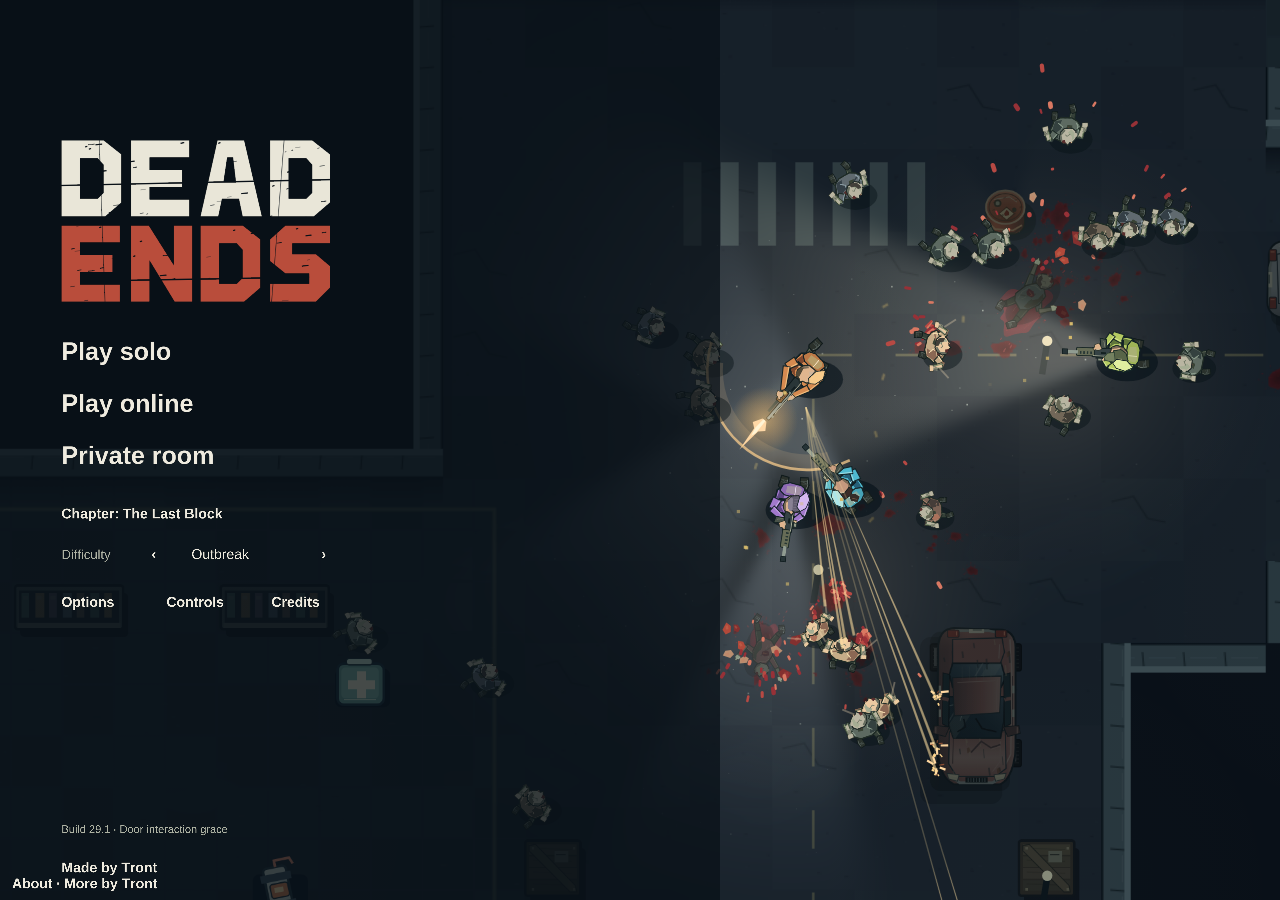
==== commit 1f223dbc: "Publish tested v29.1 game with native GPU rendering and door grace" ====
--- a/index.html
+++ b/index.html
@@ -8,7 +8,7 @@
 <meta name="description" content="A top-down co-op zombie bloodbath by Tront. Five chapters, smart squadmates, and one last push to the safehouse.">
 <meta property="og:title" content="DEAD ENDS by Tront">
 <meta property="og:url" content="https://tront.xyz/deadends/">
-<meta property="og:image" content="https://tront.xyz/deadends/og-image.png?v=2">
+<meta property="og:image" content="https://tront.xyz/deadends/og-image.png?v=20">
 <meta property="og:image:width" content="1200"><meta property="og:image:height" content="630">
 <link rel="canonical" href="https://tront.xyz/deadends/">
 <meta property="og:description" content="Grab a shotgun. Keep your squad alive. Reach the red door. A free browser game by Trent Sterling (Tront).">
@@ -17,7 +17,7 @@
 <meta name="twitter:card" content="summary_large_image">
 <meta name="twitter:title" content="DEAD ENDS by Tront">
 <meta name="twitter:description" content="Top-down co-op zombie escape. Four survivors, huge hordes, one red door. Free in the browser.">
-<meta name="twitter:image" content="https://tront.xyz/deadends/og-image.png?v=2">
+<meta name="twitter:image" content="https://tront.xyz/deadends/og-image.png?v=20">
 <link rel="author" href="https://tront.xyz/">
 <link rel="icon" href="data:image/svg+xml,%3Csvg xmlns='http://www.w3.org/2000/svg' viewBox='0 0 64 64'%3E%3Cpath fill='%23121919' d='M0 0h64v64H0z'/%3E%3Cpath fill='%23c55340' d='M14 5h36v56H14z'/%3E%3Cpath fill='%23e7d9bb' d='M37 32h6v5h-6zM21 13h22v5H21z'/%3E%3C/svg%3E">
 <style>
@@ -220,8 +220,9 @@
 @media(max-width:620px){#equipHint10{font-size:9px;max-width:160px;white-space:normal}#guide .controls{grid-template-columns:1fr}#guide .controls kbd{min-width:103px}}
 
 </style>
+<style id="atlasBridge27">#glyphGPU27{position:fixed;inset:0;width:100%;height:100%;z-index:100;pointer-events:none}body[data-atlas27]>:not(#game):not(#glyphGPU27):not(#touch):not(script):not(style){position:fixed!important;left:-20000px!important;top:0!important;right:auto!important;bottom:auto!important;contain:strict!important;content-visibility:auto!important;contain-intrinsic-size:1024px 768px!important;pointer-events:none!important;width:1024px!important;height:768px!important;opacity:0!important}body[data-atlas27] #touch{z-index:99}</style>
 </head>
-<body data-minimap="on" data-hud-size="normal">
+<body data-atlas27="loading" data-minimap="on" data-hud-size="normal">
 <svg class="svg-defs" xmlns="http://www.w3.org/2000/svg" aria-hidden="true"><defs><symbol id="ic-sound" viewBox="0 0 24 24"><path d="M3 9h4l6-5v16l-6-5H3z"/><path d="M16 8q5 4 0 8m3-11q8 7 0 14" fill="none" stroke="currentColor" stroke-width="1.6"/></symbol><symbol id="ic-muted" viewBox="0 0 24 24"><path d="M3 9h4l6-5v16l-6-5H3z"/><path d="m17 9 6 6m0-6-6 6" fill="none" stroke="currentColor" stroke-width="2"/></symbol><symbol id="ic-map" viewBox="0 0 24 24"><path d="m2 5 6-2 8 3 6-2v15l-6 2-8-3-6 2zM8 3v15m8-12v15" fill="none" stroke="currentColor" stroke-width="1.7"/></symbol><symbol id="ic-pause" viewBox="0 0 24 24"><path d="M6 4h4v16H6zm8 0h4v16h-4z"/></symbol><symbol id="ic-carbine" viewBox="0 0 128 36"><path d="M2 16h18l6-6h39l8 3h34v3h19v4h-19v3H82l-10 3H57l-4 10H41l-2-10h-8l-6 10H14l7-17H2zM36 8V5h25v3h-4V7H41v1zM89 8h4v5h-4z"/><path d="M61 26h12l5 10H66z"/><path d="M28 14h10v3H28z" fill="#17201b"/></symbol><symbol id="ic-shotgun" viewBox="0 0 128 36"><path d="M2 21h20l17-10h24l4-3h57v5H67v5h52v3H65l-8 5H38L14 35H2zM67 15h28v10H66z"/><path d="m41 24 7 10h7l-3-10z"/></symbol><symbol id="ic-pistol" viewBox="0 0 80 42"><path d="M13 5h62v15H45l-5 7H28l-5 15H5l10-25H9zM22 1h5v5h-5zM65 2h6v4h-6z"/><path d="M37 20h13v11H33v-5h4z"/></symbol><symbol id="ic-med" viewBox="0 0 26 26"><path d="M8 2h10v4h4l2 3v14H2V9l2-3h4zm3 3v1h4V5z"/><path d="M11 9h4v4h4v4h-4v4h-4v-4H7v-4h4z" fill="#263329"/></symbol><symbol id="ic-bomb" viewBox="0 0 26 26"><g transform="rotate(-24 13 13)"><path d="M8 6h10v17H8zM6 7h14v3H6zm0 12h14v3H6z"/><path d="M13 6V3h7V1" fill="none" stroke="currentColor" stroke-width="2"/><path d="M9 10h8v8H9z" fill="#334034"/></g></symbol><symbol id="ic-door" viewBox="0 0 28 28"><path d="M4 2h20v24H4zm3 3v18h14V5z"/><path d="M10 5h11v18H10z"/><circle cx="17" cy="14" r="1.4" fill="#243329"/></symbol><symbol id="ic-full" viewBox="0 0 24 24"><path d="M3 9V3h6m6 0h6v6m0 6v6h-6m-6 0H3v-6" fill="none" stroke="currentColor" stroke-width="2"/></symbol><symbol id="face0" viewBox="0 0 68 88"><path d="M0 88 6 60 20 50H46L63 63 68 88Z" fill="#7e9272"/><path d="M23 46h22v15L34 71 20 59z" fill="#827961"/><path d="M18 18 25 10 45 12 51 24 48 44 37 54 24 48 18 33Z" fill="#bcaa8d"/><path d="M41 17 50 25 47 43 37 53 33 40 39 35z" fill="#827961"/><path d="m5 65 14-8 8 31H0zm45-8 15 11 3 20H46z" fill="#182722" opacity=".38"/><path d="m22 56 10 14-8 7-8-15m28-8-8 16 7 9 7-18" fill="#d3d4b5" opacity=".35"/><path d="m16 24 1-12 12-8 17 2 6 14-12-3-14 6z" fill="#747961"/><path d="m11 25 6-8 21-3 19 9-20 3-13-2z" fill="#9b9d7e"/><path d="m28 43 8 2 5-3-2 7-10-1z" fill="#504939"/><path d="m24 31 7-1m10 0 6 1" fill="none" stroke="#303c35" stroke-width="2.3"/><path d="m31 39 6 1" fill="none" stroke="#d1bfa1" stroke-width="1.8"/><path d="M2 87h65" stroke="#080f0e" stroke-width="2"/></symbol><symbol id="face1" viewBox="0 0 68 88"><path d="M0 88 6 60 20 50H46L63 63 68 88Z" fill="#527c7d"/><path d="M23 46h22v15L34 71 20 59z" fill="#7f6655"/><path d="M18 18 25 10 45 12 51 24 48 44 37 54 24 48 18 33Z" fill="#b9997d"/><path d="M41 17 50 25 47 43 37 53 33 40 39 35z" fill="#7f6655"/><path d="m5 65 14-8 8 31H0zm45-8 15 11 3 20H46z" fill="#182722" opacity=".38"/><path d="m22 56 10 14-8 7-8-15m28-8-8 16 7 9 7-18" fill="#d3d4b5" opacity=".35"/><path d="m14 32-3-18 10-10 9-3 17 6 8 13-7 19-6-16-18-2-4 14z" fill="#302f2a"/><path d="m19 22 4-12 20 1 7 8-19 3z" fill="#494238"/><path d="m18 21 2 20-7 7 1-20z" fill="#33332c"/><path d="m24 31 7-1m10 0 6 1" fill="none" stroke="#303c35" stroke-width="2.3"/><path d="m31 39 6 1" fill="none" stroke="#d1bfa1" stroke-width="1.8"/><path d="M2 87h65" stroke="#080f0e" stroke-width="2"/></symbol><symbol id="face2" viewBox="0 0 68 88"><path d="M0 88 6 60 20 50H46L63 63 68 88Z" fill="#9c7258"/><path d="M23 46h22v15L34 71 20 59z" fill="#7f705a"/><path d="M18 18 25 10 45 12 51 24 48 44 37 54 24 48 18 33Z" fill="#b69f82"/><path d="M41 17 50 25 47 43 37 53 33 40 39 35z" fill="#7f705a"/><path d="m5 65 14-8 8 31H0zm45-8 15 11 3 20H46z" fill="#182722" opacity=".38"/><path d="m22 56 10 14-8 7-8-15m28-8-8 16 7 9 7-18" fill="#d3d4b5" opacity=".35"/><path d="m18 22 1-10 11-6 14 3 6 9-12-4-12 2z" fill="#776b56"/><path d="m21 32 7 10 8 3 11-11-1 14-11 9-12-10z" fill="#524737"/><path d="m17 60 8 6 1 22H11zm29 0 10 4 8 24H46z" fill="#494b3d"/><path d="m24 31 7-1m10 0 6 1" fill="none" stroke="#303c35" stroke-width="2.3"/><path d="m31 39 6 1" fill="none" stroke="#d1bfa1" stroke-width="1.8"/><path d="M2 87h65" stroke="#080f0e" stroke-width="2"/></symbol><symbol id="face3" viewBox="0 0 68 88"><path d="M0 88 6 60 20 50H46L63 63 68 88Z" fill="#776d84"/><path d="M23 46h22v15L34 71 20 59z" fill="#8a7970"/><path d="M18 18 25 10 45 12 51 24 48 44 37 54 24 48 18 33Z" fill="#b7aaa0"/><path d="M41 17 50 25 47 43 37 53 33 40 39 35z" fill="#8a7970"/><path d="m5 65 14-8 8 31H0zm45-8 15 11 3 20H46z" fill="#182722" opacity=".38"/><path d="m22 56 10 14-8 7-8-15m28-8-8 16 7 9 7-18" fill="#d3d4b5" opacity=".35"/><path d="m15 26-1-8 6-13 23-2 10 13-2 10z" fill="#484352"/><path d="m14 20 38-2 1 9-37 2z" fill="#777084"/><path d="m19 37 5 13 10 5-9 5-11-14z" fill="#3a343b"/><path d="m18 56 9 6 17-3-6 15-9 2z" fill="#363f3d"/><path d="m24 31 7-1m10 0 6 1" fill="none" stroke="#303c35" stroke-width="2.3"/><path d="m31 39 6 1" fill="none" stroke="#d1bfa1" stroke-width="1.8"/><path d="M2 87h65" stroke="#080f0e" stroke-width="2"/></symbol></defs></svg>
 <canvas id="game" aria-label="Dead Ends top-down cooperative survival shooter"></canvas>
 <div id="ui" class="hidden">
@@ -255,13 +256,58 @@
    co-op uses an input/snapshot transport; AI occupies unclaimed survivor slots.
    All art, map, sound synthesis, and game code are contained in this file. */
 (() => {
+/* V20. Render-side state only. No authoritative RNG, simulation or wire changes.
+   Reference: HTML Canvas 2D getContext / Gamepad standard mapping (W3C). */
+const PREF20='dead-ends-presentation-v20';
+function loadPrefs20(){try{return JSON.parse(localStorage.getItem(PREF20)||'{}')||{};}catch(_){return {};}}
+const saved20=loadPrefs20();
+const opt20={lighting:['classic','balanced','high'].includes(saved20.lighting)?saved20.lighting:'balanced',fog:saved20.fog!==false,normals:saved20.normals!==false,dust:saved20.dust!==false,rumble:saved20.rumble!==false,deadzone:Math.max(.08,Math.min(.35,+saved20.deadzone||.18)),aimAssist:saved20.aimAssist!==false,renderer:saved20.renderer==='software'?'software':'auto'};
+try{if(new URLSearchParams(location.search).get('renderer')==='software')opt20.renderer='software';}catch(_){}
+const render20={software:opt20.renderer==='software',colors:new Map(),graded:0,readbacks:0,unknownColors:0,started:performance.now(),closedBitmaps:0};
+function canvas20(w,h){const can=typeof OffscreenCanvas==='function'?new OffscreenCanvas(w,h):document.createElement('canvas');can.width=w;can.height=h;return can;}
+function freeze20(can){return can.transferToImageBitmap?can.transferToImageBitmap():can;}
+function raw2D20(can,read=false,opaque=false){return can.getContext('2d',{alpha:!opaque,willReadFrequently:read||render20.software});}
+function gradedColor20(color,kind){
+ if(typeof color!=='string')return color;
+ const key=kind+':'+color;let out=render20.colors.get(key);if(out)return out;
+ let r,g,b,a=1,s=color.trim();
+ if(s[0]==='#'){
+  s=s.slice(1);if(s.length===3||s.length===4)s=s.split('').map(x=>x+x).join('');
+  if(s.length!==6&&s.length!==8)return color;
+  r=parseInt(s.slice(0,2),16);g=parseInt(s.slice(2,4),16);b=parseInt(s.slice(4,6),16);if(s.length===8)a=parseInt(s.slice(6,8),16)/255;
+ }else if(/^rgba?\(/.test(s)){
+  const arr=s.match(/[\d.]+/g)||[];[r,g,b]=arr.map(Number);if(arr.length>3)a=+arr[3];
+ }else if(s==='transparent'){return s;}else if(s==='black'){r=g=b=0;}else if(s==='white'){r=g=b=255;}else{render20.unknownColors++;return color;}
+ const y=r*.2126+g*.7152+b*.0722;let lum,sat;
+ if(kind==='stain'){r=Math.min(123,r*.85+8);g*=.61;b*=.64;}
+ else{if(kind==='body'){lum=12+y*.42;sat=.46;}else{lum=8+y*.60-Math.max(0,y-150)*.18;sat=.64;}r=lum+(r-y)*sat;g=lum+(g-y)*sat+1;b=lum+(b-y)*sat+3;}
+ out=`rgba(${Math.max(0,Math.min(255,Math.round(r)))},${Math.max(0,Math.min(255,Math.round(g)))},${Math.max(0,Math.min(255,Math.round(b)))},${a})`;
+ if(render20.colors.size<8192)render20.colors.set(key,out);return out;
+}
+function gradedContext20(real,kind){
+ if(!real||!kind)return real;
+ // Transform paint colors and gradient stops before rasterization. No GPU readback.
+ // Preserves alpha coverage. Antialiased/blended edge pixels may differ from v18's
+ // post-raster grading; the broad palette and detailed painters are unchanged.
+ const styles={},stack=[],bound=new Map();
+ return new Proxy(real,{
+  get(t,k){if(k in styles)return styles[k];
+   if(k==='save')return ()=>{stack.push({...styles});t.save();};
+   if(k==='restore')return ()=>{t.restore();const s=stack.pop();if(s){for(const p in styles)delete styles[p];Object.assign(styles,s);}};
+   if(k==='createLinearGradient'||k==='createRadialGradient'||k==='createConicGradient')return (...args)=>{const g=t[k](...args),add=g.addColorStop.bind(g);g.addColorStop=(at,c)=>add(at,gradedColor20(c,kind));return g;};
+   const v=t[k];if(typeof v!=='function')return v;if(!bound.has(k))bound.set(k,v.bind(t));return bound.get(k);
+  },
+  set(t,k,v){if(k==='fillStyle'||k==='strokeStyle'||k==='shadowColor'){styles[k]=v;t[k]=gradedColor20(v,kind);}else t[k]=v;return true;}
+ });
+}
+
 /* V19 is a surgical continuation of Tront/Claude's uploaded 18.5.
    Simulation, discovery and rendering stay separate. No art cache gates Play. */
 const sim19={time:0,noises:[],noiseId:0,fields:new Map(),fieldBudget:2,doorRevision:0,
   finalDoor:null,lastShot:-99,prepShots:0,sightTests:0,heard:0,seen:0,fieldBuilds:0,
   ambientSteps:0,stagingSteps:0,doorHits:0,blockedMelee:0,interrupts:0,sealsCancelled:0,
   rayKind:'',sensesVisible:false,lastSenseUI:0,events:[],cueUntil:0};
-const net19={protocol:19,public:false,publicIndex:0,operation:0,internal:0,discovery:null,
+const net19={protocol:24,public:false,publicIndex:0,operation:0,internal:0,discovery:null,
   offers:new Map(),candidates:new Map(),seeking:false,registering:false,cloud:'idle',
   ready:false,awaiting:null,lastReady:0,hostSeen:0,readyPeers:0,deadline:0,heartbeat:0,
   retries:0,rejoins:0,malformed:0,stale:0,chunkBytes:0,wireBytes:0,log:[],cancel:null,
@@ -275,12 +321,12 @@
 const KEYS13=[['up','Move up','KeyW','w'],['left','Move left','KeyA','a'],['down','Move down','KeyS','s'],['right','Move right','KeyD','d'],['sprint','Sprint','ShiftLeft','shift'],['use','Interact / revive','KeyE','e'],['reload','Reload','KeyR','r'],['swap','Last gun / inventory','KeyQ','q'],['shove','Shove','Space',' '],['throwable','Select throwable','KeyG','g'],['medical','Select medkit','KeyF','f'],['carbine','Carbine','Digit1','1'],['shotgun','Shotgun','Digit2','2'],['pistol','Pistol','Digit3','3'],['drag','Drag teammate','KeyV','v'],['order','Squad order','KeyX','x'],['map','Route map','Tab','tab']];
 addEventListener('keydown',routeInput13,true);addEventListener('keyup',routeInput13,true);
 
-const $=id=>document.getElementById(id), canvas=$('game'), ctx=canvas.getContext('2d',{alpha:false}), mini=$('mini'), mc=mini.getContext('2d'), big=$('bigmap'), bc=big.getContext('2d');
+const $=id=>document.getElementById(id), canvas=$('game');let ctx=raw2D20(canvas,false,false);const mini=$('mini'), mc=mini.getContext('2d',{willReadFrequently:render20.software}), big=$('bigmap'), bc=big.getContext('2d',{willReadFrequently:render20.software});
 const TAU=Math.PI*2,T=64,COLS=84,ROWS=54,WW=COLS*T,WH=ROWS*T;
 const clamp=(n,a,b)=>Math.max(a,Math.min(b,n)),lerp=(a,b,t)=>a+(b-a)*t,dist=(a,b)=>Math.hypot(a.x-b.x,a.y-b.y),angle=(a,b)=>Math.atan2(b.y-a.y,b.x-a.x),wrap=a=>Math.atan2(Math.sin(a),Math.cos(a));
 let seed=94571; function rand(){seed|=0;seed=seed+0x6D2B79F5|0;let t=Math.imul(seed^seed>>>15,1|seed);t=t+Math.imul(t^t>>>7,61|t)^t;return((t^t>>>14)>>>0)/4294967296}const rnd=(a,b)=>a+rand()*(b-a),pick=a=>a[Math.floor(rand()*a.length)];
 let screenW=innerWidth,screenH=innerHeight,dpr=1,viewScale=1,zoom=1,clock=0,last=performance.now(),accum=0,phase='menu',paused=false,difficulty=1,elapsed=0,tickNo=0,debugInvincible=false;
-let worldSeed=91583,grid=new Uint8Array(COLS*ROWS),nav=new Uint8Array(COLS*ROWS),flow=new Int16Array(COLS*ROWS),botFlow=new Int16Array(COLS*ROWS),bg=document.createElement('canvas'),bgc=bg.getContext('2d'),mapBg=document.createElement('canvas'),mapBgc=mapBg.getContext('2d');
+let worldSeed=91583,grid=new Uint8Array(COLS*ROWS),nav=new Uint8Array(COLS*ROWS),flow=new Int16Array(COLS*ROWS),botFlow=new Int16Array(COLS*ROWS),bg=document.createElement('canvas'),bgc=raw2D20(bg),mapBg=document.createElement('canvas'),mapBgc=mapBg.getContext('2d',{willReadFrequently:render20.software});
 let players=[],zombies=[],props=[],pickups=[],particles=[],tracers=[],corpses=[],splats=[],grenades=[],acids=[],lights=[],signs=[],floors=[],decals=[],hitNumbers=[],netEvents=[];
 let nextID=10,flowTimer=0,spawnTimer=16,chapter=0,progress=0,gateTriggered=false,finale=false,gateProgress=0,gate=null,nearAction=null,promptProgress=0,stats={kills:0,shots:0,rescues:0},camera={x:480,y:2650,shake:0,kx:0,ky:0},mouse={x:screenW*.65,y:screenH*.45,down:false,right:false,seen:false},keys={},touchMove={x:0,y:0},touchAim={x:0,y:0,fire:false},hitMarker=0,killMarker=0,damageFlash=0,shakeAmount=1,noticeTimer=0,radioTimer=0,toastTimer=0,lastUI=0,botTalkTimer=0,scoreShown=false;
 let netTransport='',lobbyRemote=null,netAttempt=0,onlineState='idle';
@@ -294,9 +340,9 @@
 const idx=(x,y)=>y*COLS+x,cell=(x,y)=>grid[idx(Math.floor(x/T),Math.floor(y/T))]||0,navCell=(x,y)=>x>=0&&y>=0&&x<COLS&&y<ROWS&&nav[idx(x,y)]===1;
 function resize(){screenW=innerWidth;screenH=innerHeight;dpr=Math.min(devicePixelRatio||1,1.7)*options13.scale;canvas.width=Math.round(screenW*dpr);canvas.height=Math.round(screenH*dpr);canvas.style.width=screenW+'px';canvas.style.height=screenH+'px';viewScale=clamp(screenH/810,.65,1.35)*zoom}addEventListener('resize',resize);resize();
 function show(id,on=true){$(id).classList.toggle('hidden',!on)}
-function announce(title,sub='',duration=4){$('status').querySelector('strong').textContent=title;$('status').querySelector('small').textContent=sub;$('status').classList.add('show');noticeTimer=duration;if(netMode==='host')netEvents.push({type:'notice',title,sub})}
-function say(name,text,duration=4.5){$('radio').querySelector('b').textContent=name;$('radio').querySelector('span').textContent=text;$('radio').classList.add('show');radioTimer=duration;if(netMode==='host')netEvents.push({type:'radio',name,text})}
-function toast(text,duration=2.5){$('toast').textContent=text;$('toast').style.opacity=1;toastTimer=duration}
+function announce(title,sub='',duration=4){uiText29($('status').querySelector('strong'),title);uiText29($('status').querySelector('small'),sub);$('status').classList.add('show');noticeTimer=duration;if(netMode==='host')netEvents.push({type:'notice',title,sub})}
+function say(name,text,duration=4.5){uiText29($('radio').querySelector('b'),name);uiText29($('radio').querySelector('span'),text);$('radio').classList.add('show');radioTimer=duration;if(netMode==='host')netEvents.push({type:'radio',name,text})}
+function toast(text,duration=2.5){uiText29($('toast'),text);$('toast').style.opacity=1;toastTimer=duration}
 function inSafe(p){return p.x>SAFE.x+22&&p.x<SAFE.x+SAFE.w-22&&p.y>SAFE.y+22&&p.y<SAFE.y+SAFE.h-22}
 function carve(x,y,w,h,type=1){for(let yy=y;yy<y+h;yy++)for(let xx=x;xx<x+w;xx++)if(xx>0&&yy>0&&xx<COLS-1&&yy<ROWS-1)grid[idx(xx,yy)]=type}
 function road(ax,ay,bx,by,width=7){let half=Math.floor(width/2);carve(Math.min(ax,bx)-half,Math.min(ay,by)-half,Math.abs(ax-bx)+width,Math.abs(ay-by)+width,1)}
@@ -361,7 +407,7 @@
 function startAudio(){try{if(!audio.ctx){const A=window.AudioContext||window.webkitAudioContext;if(!A)return;const a=audio.ctx=new A;audio.master=a.createGain();audio.master.gain.value=audio.muted?0:Number($('volume').value)/100;const compressor=a.createDynamicsCompressor();compressor.threshold.value=-12;compressor.ratio.value=5;compressor.attack.value=.003;compressor.release.value=.16;audio.master.connect(compressor);compressor.connect(a.destination);audio.noise=a.createBuffer(1,a.sampleRate*.65,a.sampleRate);const data=audio.noise.getChannelData(0);for(let i=0;i<data.length;i++)data[i]=Math.random()*2-1;const wind=a.createBufferSource();wind.buffer=audio.noise;wind.loop=true;const f=a.createBiquadFilter();f.type='lowpass';f.frequency.value=380;const g=a.createGain();g.gain.value=.045;wind.connect(f);f.connect(g);g.connect(soundBus19||audio.master);wind.start()}audio.ctx.resume().catch(()=>{})}catch(e){console.warn('Audio unavailable',e)}}
 function noiseSound(duration,volume,frequency=1700,type='lowpass',rate=1,delay=0){if(!audio.ctx||audio.muted)return;const a=audio.ctx,t=a.currentTime+delay,s=a.createBufferSource(),f=a.createBiquadFilter(),g=a.createGain();s.buffer=audio.noise;s.playbackRate.value=rate;f.type=type;f.frequency.value=frequency;g.gain.setValueAtTime(Math.max(.0001,volume),t);g.gain.exponentialRampToValueAtTime(.0001,t+duration);s.connect(f);f.connect(g);g.connect(soundBus19||audio.master);s.start(t);s.stop(t+duration+.01)}
 function tone(freq,end,duration,volume=.1,type='sine',delay=0){if(!audio.ctx||audio.muted)return;const a=audio.ctx,t=a.currentTime+delay,o=a.createOscillator(),g=a.createGain();o.type=type;o.frequency.setValueAtTime(freq,t);o.frequency.exponentialRampToValueAtTime(Math.max(1,end),t+duration);g.gain.setValueAtTime(Math.max(.0001,volume),t);g.gain.exponentialRampToValueAtTime(.0001,t+duration);o.connect(g);g.connect(soundBus19||audio.master);o.start(t);o.stop(t+duration+.015)}
-function sfx(type,x,y,variant=0){let vol=1;if(x!==undefined&&players[localSlot])vol=clamp(1-dist({x,y},players[localSlot])/1100,0,1);if(vol<.03)return;switch(type){case'gun':if(variant===1){noiseSound(.24,.75*vol,1900);tone(105,27,.21,.75*vol);noiseSound(.13,.1*vol,4800,'highpass',1,.055)}else if(variant===0){noiseSound(.105,.40*vol,2300);tone(145,42,.09,.45*vol)}else{noiseSound(.105,.29*vol,3300);tone(190,52,.1,.28*vol)}tone(3800,2300,.08,.012*vol,'sine',.13);break;case'explode':noiseSound(.7,.9*vol,1000);tone(75,18,.5,1*vol);break;case'hit':noiseSound(.1,.13*vol,550);break;case'hurt':noiseSound(.22,.29*vol,290);tone(76,34,.16,.23*vol);break;case'shove':noiseSound(.16,.2*vol,900);break;case'click':tone(600,160,.026,.13*vol,'square');noiseSound(.04,.1*vol,5000,'highpass');break;case'reload':noiseSound(.07,.12*vol,4000,'bandpass');tone(900,420,.03,.05*vol,'square');break;case'pickup':tone(420,840,.1,.12*vol,'triangle');tone(840,1100,.13,.08*vol,'triangle',.08);break;case'beep':tone(980,980,.07,.07*vol,'square');break;case'gate':noiseSound(.8,.33*vol,500);tone(190,35,.7,.13*vol,'sawtooth');break;case'alert':tone(140,190,.55,.18*vol,'sawtooth');tone(190,95,.7,.14*vol,'sawtooth',.45);break;case'win':for(let i=0;i<4;i++)tone([130.8,164.8,196,261.6][i],[130.8,164.8,196,261.6][i],1.4,.085,'triangle',i*.11);break;case'foot':noiseSound(.07,.055*vol,450);break;case'death':noiseSound(.2,.13*vol,480,'lowpass',.6);break}}
+function sfx(type,x,y,variant=0){if(playSound29(type,x,y,variant))return;let vol=1;if(x!==undefined&&players[localSlot])vol=clamp(1-dist({x,y},players[localSlot])/1100,0,1);if(vol<.03)return;switch(type){case'gun':if(variant===1){noiseSound(.24,.75*vol,1900);tone(105,27,.21,.75*vol);noiseSound(.13,.1*vol,4800,'highpass',1,.055)}else if(variant===0){noiseSound(.105,.40*vol,2300);tone(145,42,.09,.45*vol)}else{noiseSound(.105,.29*vol,3300);tone(190,52,.1,.28*vol)}tone(3800,2300,.08,.012*vol,'sine',.13);break;case'explode':noiseSound(.7,.9*vol,1000);tone(75,18,.5,1*vol);break;case'hit':noiseSound(.1,.13*vol,550);break;case'hurt':noiseSound(.22,.29*vol,290);tone(76,34,.16,.23*vol);break;case'shove':noiseSound(.16,.2*vol,900);break;case'click':tone(600,160,.026,.13*vol,'square');noiseSound(.04,.1*vol,5000,'highpass');break;case'reload':noiseSound(.07,.12*vol,4000,'bandpass');tone(900,420,.03,.05*vol,'square');break;case'pickup':tone(420,840,.1,.12*vol,'triangle');tone(840,1100,.13,.08*vol,'triangle',.08);break;case'beep':tone(980,980,.07,.07*vol,'square');break;case'gate':noiseSound(.8,.33*vol,500);tone(190,35,.7,.13*vol,'sawtooth');break;case'alert':tone(140,190,.55,.18*vol,'sawtooth');tone(190,95,.7,.14*vol,'sawtooth',.45);break;case'win':for(let i=0;i<4;i++)tone([130.8,164.8,196,261.6][i],[130.8,164.8,196,261.6][i],1.4,.085,'triangle',i*.11);break;case'foot':noiseSound(.07,.055*vol,450);break;case'death':noiseSound(.2,.13*vol,480,'lowpass',.6);break}}
 function setMute(){audio.muted=!audio.muted;if(audio.master)audio.master.gain.setTargetAtTime(audio.muted?0:Number($('volume').value)/100,audio.ctx.currentTime,.08);updateSoundButton();savePreferences();}
 
 // ---- Collision, grid navigation, and shared world geometry. ----
@@ -440,7 +486,7 @@
  if(p.down){p.bleed-=dt;p.revive=Math.max(0,p.revive-dt*.028);if(p.bleed<=0){p.dead=true;say(p.name,'…',2);return}p.ammo[2]=Math.max(1,p.ammo[2]);if(input.shoot)fire(p);p.moving=false;moveEntity(p,p.kx*dt,p.ky*dt);p.kx*=Math.exp(-dt*7);p.ky*=Math.exp(-dt*7);return}
  if(input.w>=0)switchWeapon(p,input.w);if(input.q&&!p.lastQ)switchWeapon(p,(p.weapon+1)%3);p.lastQ=!!input.q;if(input.reload)beginReload(p);
  if(p.reload>0){p.reload-=dt;if(p.reload<=0){let wi=p.weapon;if(wi===1){if(p.reserves[1]>0){p.ammo[1]++;p.reserves[1]--}sfx('reload',p.x,p.y);if(p.ammo[1]<8&&p.reserves[1]>0){p.reload=WEAPONS[1].reload;p.reloadMax=p.reload}}else{let need=Math.min(WEAPONS[wi].clip-p.ammo[wi],p.reserves[wi]);p.ammo[wi]+=need;p.reserves[wi]-=need;sfx('click',p.x,p.y)}if(p.reload<0)p.reload=0;}}
- let mx=input.mx||0,my=input.my||0,m=Math.hypot(mx,my);if(m>1){mx/=m;my/=m;m=1}let moving=m>.08;let sprint=input.sprint&&moving&&p.stamina>4&&!input.shoot&&!p.reload;p.stamina=clamp(p.stamina+(sprint?-29:23)*dt,0,100);let speed=(p.bot?204:205)*(sprint?1.42:1)*(p.pin>0?.4:1)*(p.heal>0?.15:1)*(p.dragging>=0?.67:1)*(p.fuel?.9:1);p.moving=moving;if(moving){p.walk+=dt*speed*.052;p.heal=0;p.foot-=dt;if(p.foot<=0&&p.id===localSlot){sfx('foot',p.x,p.y);p.foot=sprint?.24:.34}}
+ let mx=input.mx||0,my=input.my||0,m=Math.hypot(mx,my);if(m>1){mx/=m;my/=m;m=1}let moving=m>.08;let sprint=input.sprint&&moving&&p.stamina>4&&!input.shoot&&!p.reload;p.stamina=clamp(p.stamina+(sprint?-29:23)*dt,0,100);let speed=(p.bot?204:205)*(sprint?1.42:1)*(p.pin>0?.4:1)*(p.heal>0?.15:1)*(p.dragging>=0?.67:1)*(p.fuel?.9:1);p.moving=moving;p.sprinting28=!!sprint;if(moving){p.walk+=dt*speed*.052;p.heal=0;}
  moveEntity(p,(mx*speed+p.kx)*dt,(my*speed+p.ky)*dt);p.kx*=Math.exp(-dt*8);p.ky*=Math.exp(-dt*8);
  if(input.f&&!moving&&p.meds>0&&p.hp<100){p.heal+=dt/1.9;if(p.heal>=1){p.hp=Math.min(100,p.hp+65);p.meds--;p.heal=0;sfx('pickup',p.x,p.y);if(p.id===localSlot)toast('PATCHED UP · +65 HEALTH')}}else p.heal=0;
  if(input.shove)shove(p);if(input.shoot&&!sprint)fire(p);if(input.g&&!p.lastG)throwBomb(p,input.tx||p.x+Math.cos(p.a)*420,input.ty||p.y+Math.sin(p.a)*420);p.lastG=!!input.g;
@@ -527,19 +573,20 @@
  if(art18.view!=='actors'&&art18.view!=='silhouette'){
  mark8=scopeEnd8('props',mark8);
  // Lamplight stays additive and subtle; it never hides the shot feedback.
- c.save();c.globalAlpha=.52;c.globalCompositeOperation='screen';for(const l of lights){if(!visible(l.x,l.y,l.r))continue;let g=c.createRadialGradient(l.x,l.y,0,l.x,l.y,l.r);let power=l.power*(l.fire?.8+Math.sin(clock*13)*.15:1);g.addColorStop(0,l.c+Math.round(power*255).toString(16).padStart(2,'0'));g.addColorStop(1,l.c+'00');c.fillStyle=g;c.fillRect(l.x-l.r,l.y-l.r,l.r*2,l.r*2)}for(const p of players)if(p.firing>0&&visible(p.x,p.y)){let x=p.x+Math.cos(p.a)*37,y=p.y+Math.sin(p.a)*37,g=c.createRadialGradient(x,y,0,x,y,140);g.addColorStop(0,'#ffc56b45');g.addColorStop(1,'#ffc56b00');c.fillStyle=g;c.fillRect(x-140,y-140,280,280)}c.restore();for(const l of lights){if(!l.post||!visible(l.x,l.y))continue;c.strokeStyle='#132127';c.lineWidth=5;c.beginPath();c.moveTo(l.x,l.y+15);c.lineTo(l.x+4,l.y-10);c.stroke();circle(c,l.x+4,l.y-11,4,'#ebdbb0')}mark8=scopeEnd8('lighting',mark8);
+ c.save();c.globalAlpha=opt20.lighting==='classic'?.52:.12;c.globalCompositeOperation='screen';for(const l of lights){if(!visible(l.x,l.y,l.r))continue;let g=c.createRadialGradient(l.x,l.y,0,l.x,l.y,l.r);let power=l.power*(l.fire?.8+Math.sin(clock*13)*.15:1);g.addColorStop(0,l.c+Math.round(power*255).toString(16).padStart(2,'0'));g.addColorStop(1,l.c+'00');c.fillStyle=g;c.fillRect(l.x-l.r,l.y-l.r,l.r*2,l.r*2)}for(const p of players)if(p.firing>0&&visible(p.x,p.y)){let x=p.x+Math.cos(p.a)*37,y=p.y+Math.sin(p.a)*37,g=c.createRadialGradient(x,y,0,x,y,140);g.addColorStop(0,'#ffc56b45');g.addColorStop(1,'#ffc56b00');c.fillStyle=g;c.fillRect(x-140,y-140,280,280)}c.restore();for(const l of lights){if(!l.post||!visible(l.x,l.y))continue;c.strokeStyle='#132127';c.lineWidth=5;c.beginPath();c.moveTo(l.x,l.y+15);c.lineTo(l.x+4,l.y-10);c.stroke();circle(c,l.x+4,l.y-11,4,'#ebdbb0')}mark8=scopeEnd8('lighting',mark8);
+ mark8=scopeEnd8("props",mark8);drawLighting20();drawAtmosphere20();drawDustBursts20();mark8=scopeEnd8("lighting",mark8);
  for(const p of pickups)drawPickup(p);
  // Physical destination door is rendered by drawProp, with a wall-mounted exit lamp.
  drawSafeBeacon19();
  // Flashlight under actors: readable, not a visibility gimmick.
- for(const p of players){if(p.dead||!visible(p.x,p.y))continue;c.save();c.translate(p.x,p.y);c.rotate(p.a);let g=c.createRadialGradient(15,0,5,130,0,390);g.addColorStop(0,'#e6ebc308');g.addColorStop(1,'#e6ebc300');c.fillStyle=g;c.beginPath();c.moveTo(8,0);c.arc(8,0,420,-.38,.38);c.closePath();c.fill();c.restore()}
+ for(const p of players){if(opt20.lighting!=='classic'||p.dead||!visible(p.x,p.y))continue;c.save();c.translate(p.x,p.y);c.rotate(p.a);let g=c.createRadialGradient(15,0,5,130,0,390);g.addColorStop(0,'#e6ebc308');g.addColorStop(1,'#e6ebc300');c.fillStyle=g;c.beginPath();c.moveTo(8,0);c.arc(8,0,420,-.38,.38);c.closePath();c.fill();c.restore()}
  }
  mark8=scopeEnd8('props',mark8);
  if(art18.view==='normal'||art18.view==='values')drawUpperFX();
  mark8=scopeEnd8('upper',mark8);
  const actors=[...zombies,...players].sort((a,b)=>a.y-b.y);for(const a of actors)if(a.bot!==undefined)drawPlayer(a);else drawZombie(a);
  mark8=scopeEnd8('actors',mark8);if(art18.view==='normal'||art18.view==='values'){for(const g of grenades){if(!visible(g.x,g.y))continue;if(g.fire){drawMolotov(g);continue;}let lift=g.flight>0?Math.sin((1-g.flight/g.flightMax)*Math.PI)*70:0;circle(c,g.x+4,g.y+4,6,'#0e202699');if(g.fire){circle(c,g.x,g.y-lift,7,'#eca45c');c.fillStyle='#dfd2ab';c.fillRect(g.x-2,g.y-lift-18,4,12);}else if(g.acid){circle(c,g.x,g.y-lift,8,'#b9d37e');circle(c,g.x-2,g.y-lift-2,3,'#f4ebad')}else{c.save();c.translate(g.x,g.y-lift);c.rotate(clock*9);c.fillStyle='#d6c8a3';c.fillRect(-9,-4,18,8);c.fillStyle='#555b4a';c.fillRect(-11,-5,4,10);c.fillRect(7,-5,4,10);c.restore();let beat=Math.sin(clock*(g.timer<1?30:13));circle(c,g.x,g.y-lift-5,3,beat>0?'#ff9475':'#783528');if(g.flight<=0){c.strokeStyle='#f4aa6652';c.lineWidth=2;c.beginPath();c.arc(g.x,g.y,25+((clock*90)%80),0,TAU);c.stroke();c.font='bold 10px monospace';c.textAlign='center';c.fillStyle='#f9c695';c.fillText(g.timer.toFixed(1),g.x,g.y+23)}}}
- for(const t of tracers)drawArtTracer(t);
+ drawSparks20();for(const t of tracers)drawArtTracer(t);
  for(const p of particles){if(!visible(p.x,p.y))continue;const t=p.life/p.max;c.globalAlpha=Math.min(1,t*1.8);if(p.kind==='ring'){c.globalAlpha=t*.65;c.strokeStyle=p.color;c.lineWidth=8*t;c.beginPath();c.arc(p.x,p.y,p.size*(1-t),0,TAU);c.stroke()}else if(p.kind==='spark'){c.strokeStyle=p.color;c.lineWidth=p.size*.6;c.beginPath();c.moveTo(p.x,p.y);c.lineTo(p.x-p.vx*.025,p.y-p.vy*.025);c.stroke()}else{c.fillStyle=p.color;let s=p.kind==='fire'?p.size*(.5+t):p.size;c.fillRect(p.x-s/2,p.y-s/2,s,s)}c.globalAlpha=1}
  }
  mark8=scopeEnd8('upper',mark8);
@@ -568,16 +615,16 @@
 function portraitHTML(i){return `<div class="portrait" style="--c:${COLORS[i]}"><svg aria-hidden="true"><use href="#face${i}"/></svg></div>`}
 function rebuildSquad(){const order=[localSlot,...players.map(p=>p.id).filter(i=>i!==localSlot)];$('squad').innerHTML=order.map(i=>`<div class="survivor ${i===localSlot?'local':''}" id="survivor${i}" style="--c:${COLORS[i]}">${portraitHTML(i)}<div class="name"><span></span><b class="hp">100</b></div><div class="life"><i></i></div>${i===localSlot?'<div id="stamina"><i></i></div>':''}<div class="sub"></div></div>`).join('');updateLobby()}
 
-function updateBaseUI(force=false){if(phase==='menu')return;if(!force&&clock-lastUI<.09)return;lastUI=clock;let p=players[localSlot];if(!p)return;$('zone').textContent=['THE DEPOT','MERCER STREET','THE SERVICE ROAD','THE LAST STRETCH'][chapter];$('distance').textContent=Math.max(0,Math.ceil((1-progress)*routeTotal/12))+' m';$('routefill').style.width=(progress*100)+'%';$('objective').textContent=inSafe(p)?'Get inside. Close the red door.':!gate.open&&progress>.47?'Force the service gate':'Reach the safehouse';$('routecaption').textContent=finale?'The red door. Don’t stop now.':gateTriggered&&!gate.open?'Make an opening. Get through.':'Keep moving. Stay together.';
+function updateBaseUI(force=false){if(phase==='menu')return;if(!force&&clock-lastUI<.09)return;lastUI=clock;let p=players[localSlot];if(!p)return;uiText29($('zone'),['THE DEPOT','MERCER STREET','THE SERVICE ROAD','THE LAST STRETCH'][chapter]);uiText29($('distance'),Math.max(0,Math.ceil((1-progress)*routeTotal/12))+' m');$('routefill').style.width=(progress*100)+'%';uiText29($('objective'),inSafe(p)?'Get inside. Close the red door.':!gate.open&&progress>.47?'Force the service gate':'Reach the safehouse');uiText29($('routecaption'),finale?'The red door. Don’t stop now.':gateTriggered&&!gate.open?'Make an opening. Get through.':'Keep moving. Stay together.');
  for(const q of players){let card=$('survivor'+q.id);if(!card)continue;card.classList.toggle('downed',q.down);card.classList.toggle('dead',q.dead);card.classList.toggle('low',!q.down&&q.hp<50);card.classList.toggle('critical',!q.down&&q.hp<25);card.querySelector('.name span').textContent=q.id===localSlot?'YOU':q.name;card.querySelector('.life i').style.width=clamp(q.down?q.bleed/40*100:q.hp,0,100)+'%';card.querySelector('.hp').textContent=q.dead?'×':q.down?'!':Math.ceil(q.hp);card.querySelector('.sub').textContent=q.dead?'DEAD':q.down?'DOWN · '+Math.ceil(q.bleed)+'s':inSafe(q)?'SAFE':q.id===localSlot?'HEALTH':q.bot?'AI':'PLAYER';if(q.id===localSlot)$('stamina').querySelector('i').style.width=q.stamina+'%'}
- const wi=p.down?2:p.weapon;$('ammo').textContent=p.ammo[wi];$('ammo').style.color=p.ammo[wi]<=(wi===1?2:6)?'var(--danger)':'var(--paper)';$('reserve').textContent=' / '+(wi===2?'∞':p.reserves[wi]);$('weaponname').textContent=p.reload>0?'RELOADING':p.down?'PISTOL · DOWNED':['M4 CARBINE','12 GAUGE','9MM PISTOL'][wi];$('weaponGlyph').setAttribute('href','#ic-'+['carbine','shotgun','pistol'][wi]);$('reloadbar').classList.toggle('active',p.reload>0);$('reloadbar').querySelector('i').style.width=(100*(1-clamp(p.reload/(p.reloadMax||1),0,1)))+'%';for(let i=0;i<3;i++)$('slot'+i).classList.toggle('active',i===wi);$('bombCount').textContent=p.bombs;$('medCount').textContent=p.meds;$('bombItem').classList.toggle('empty',p.bombs<1);$('medItem').classList.toggle('empty',p.meds<1);$('netbadge').textContent=netMode==='solo'?'':netMode==='host'?'HOST · '+roomCode+' · '+(1+slotOwners.size)+'/4':roomCode+' · '+(netConnected?(netTransport==='bc'?'LOCAL TAB':'CO-OP'):'DISCONNECTED');
- nearAction=nearestAction(p);let pr=$('prompt');show('prompt',!!nearAction&&!p.dead);if(nearAction&&!p.dead){let text=nearAction.text;if(p.down)text='DOWNED · FIRE YOUR PISTOL · WAIT FOR A REVIVE';pr.querySelector('span').textContent=promptText(text);let prog=nearAction.kind==='revive'?nearAction.obj.revive:nearAction.kind==='gate'?gateProgress:nearAction.kind==='safe'&&text.includes('HOLD')?p.interactHold/1.6:0;pr.querySelector('.progress').classList.toggle('hidden',prog<=0);pr.querySelector('.progress i').style.width=clamp(prog*100,0,100)+'%'}else if(p.down){show('prompt');pr.querySelector('kbd').textContent='!';pr.querySelector('span').textContent='Downed. Keep firing and wait for a revive.';pr.querySelector('.progress').classList.add('hidden')}if(!p.down)pr.querySelector('kbd').textContent='E';drawMap(mc,mini.width,mini.height);if(!$('mapoverlay').classList.contains('hidden'))drawMap(bc,big.width,big.height,true);
+ const wi=p.down?2:p.weapon;uiText29($('ammo'),p.ammo[wi]);$('ammo').style.color=p.ammo[wi]<=(wi===1?2:6)?'var(--danger)':'var(--paper)';uiText29($('reserve'),' / '+(wi===2?'∞':p.reserves[wi]));uiText29($('weaponname'),p.reload>0?'RELOADING':p.down?'PISTOL · DOWNED':['M4 CARBINE','12 GAUGE','9MM PISTOL'][wi]);$('weaponGlyph').setAttribute('href','#ic-'+['carbine','shotgun','pistol'][wi]);$('reloadbar').classList.toggle('active',p.reload>0);$('reloadbar').querySelector('i').style.width=(100*(1-clamp(p.reload/(p.reloadMax||1),0,1)))+'%';for(let i=0;i<3;i++)$('slot'+i).classList.toggle('active',i===wi);uiText29($('bombCount'),p.bombs);uiText29($('medCount'),p.meds);$('bombItem').classList.toggle('empty',p.bombs<1);$('medItem').classList.toggle('empty',p.meds<1);uiText29($('netbadge'),netMode==='solo'?'':netMode==='host'?'HOST · '+roomCode+' · '+(1+slotOwners.size)+'/4':roomCode+' · '+(netConnected?(netTransport==='bc'?'LOCAL TAB':'CO-OP'):'DISCONNECTED'));
+ nearAction=nearestAction(p);let pr=$('prompt');show('prompt',!!nearAction&&!p.dead);if(nearAction&&!p.dead){let text=nearAction.text;if(p.down)text='DOWNED · FIRE YOUR PISTOL · WAIT FOR A REVIVE';pr.querySelector('span').textContent=promptText(text);let prog=nearAction.kind==='revive'?nearAction.obj.revive:nearAction.kind==='gate'?gateProgress:nearAction.kind==='safe'&&text.includes('HOLD')?p.interactHold/1.6:0;pr.querySelector('.progress').classList.toggle('hidden',prog<=0);pr.querySelector('.progress i').style.width=clamp(prog*100,0,100)+'%'}else if(p.down){show('prompt');pr.querySelector('kbd').textContent='!';pr.querySelector('span').textContent='Downed. Keep firing and wait for a revive.';pr.querySelector('.progress').classList.add('hidden')}if(!p.down)pr.querySelector('kbd').textContent='E';if(!text27.ready){drawMap(mc,mini.width,mini.height);if(!$('mapoverlay').classList.contains('hidden'))drawMap(bc,big.width,big.height,true);}
 }
 // ---- Optional co-op. The host alone simulates combat, director, loot, and exits. ----
 function cleanName(n){return String(n||'SURVIVOR').replace(/[^a-zA-Z0-9 _-]/g,'').trim().slice(0,12).toUpperCase()||'SURVIVOR'}
-function netStatus(s){if(netMode==='host'){if(s.startsWith('Online room ready'))onlineState='online';else if(s.includes('Local tabs only'))onlineState='error';else if(s.startsWith('Connecting'))onlineState='connecting';}$('netstatus').textContent=s;const t=s.toLowerCase();$('netstatus').dataset.state=t.includes('connected via')||t.startsWith('copied')?'connected':t.includes('online room ready')?'online':t.includes('local tabs only')?'local':t.includes('failed')||t.includes('not found')||t.includes('no response')||t.includes('unavailable')||t.includes('rejected')?'error':t.includes('connecting')||t.includes('looking')?'connecting':'idle';updateLobby();}
-
-function setupBroadcast(){if(broadcast)return;try{broadcast=new BroadcastChannel('dead-ends-coop-v19');broadcast.onmessage=ev=>{const m=ev.data;if(!m||m.room!==roomCode||m.from===localToken)return;if(m.to&&m.to!==localToken)return;
+function netStatus(s){if(netMode==='host'){if(s.startsWith('Online room ready'))onlineState='online';else if(s.includes('Local tabs only'))onlineState='error';else if(s.startsWith('Connecting'))onlineState='connecting';}uiText29($('netstatus'),s);const t=s.toLowerCase();$('netstatus').dataset.state=t.includes('connected via')||t.startsWith('copied')?'connected':t.includes('online room ready')?'online':t.includes('local tabs only')?'local':t.includes('failed')||t.includes('not found')||t.includes('no response')||t.includes('unavailable')||t.includes('rejected')?'error':t.includes('connecting')||t.includes('looking')?'connecting':'idle';updateLobby();}
+
+function setupBroadcast(){if(broadcast)return;try{broadcast=new BroadcastChannel('dead-ends-coop-v25');broadcast.onmessage=ev=>{const m=ev.data;if(!m||m.room!==roomCode||m.from===localToken)return;if(m.to&&m.to!==localToken)return;
  if(m.t==='bc-join'&&netMode==='host'){let found=[...slotOwners.entries()].find(([slot,o])=>o.token===m.from);if(found){sendTo(found[0],{t:'welcome',slot:found[0],room:roomCode,playing:phase==='play'});return}let slot=claimSlot({token:m.from,name:cleanName(m.name),transport:'bc'});if(slot===null){broadcast.postMessage({t:'reject',room:roomCode,from:localToken,to:m.from,reason:'Room is full.'});return}sendTo(slot,{t:'welcome',slot,room:roomCode,playing:phase==='play'});if(phase!=='menu'){sendTo(slot,{t:'world',seed:worldSeed,difficulty,map:selectedMap,campaign:campaignMode});sendTo(slot,makeSnapshot(false))}updateNetStatus();return}
  if(netMode==='client'&&m.t==='welcome'){handlePacket(m);show('hostStart',false);return}
  if(netMode==='host'&&m.t==='input'){let e=[...slotOwners.entries()].find(([s,o])=>o.token===m.from);if(e){remoteInputs.set(e[0],sanitizeInput(m.input));e[1].lastInput=clock}return}
@@ -589,20 +636,20 @@
 function sanitizeBaseInput(i){if(!i||typeof i!=='object')return{mx:0,my:0,a:0};const f=(x,a,b)=>Number.isFinite(x)?clamp(x,a,b):0;return{mx:f(i.mx,-1,1),my:f(i.my,-1,1),a:f(i.a,-100,100),shoot:!!i.shoot,shove:!!i.shove,sprint:!!i.sprint,reload:!!i.reload,e:!!i.e,f:!!i.f,g:!!i.g,q:!!i.q,w:Number.isInteger(i.w)?clamp(i.w,-1,2):-1,tx:f(i.tx,0,WW),ty:f(i.ty,0,WH)}}
 function sendTo(slot,payload){const o=slotOwners.get(slot);if(!o)return;try{if(o.transport==='bc')broadcast?.postMessage({...payload,room:roomCode,from:localToken,to:o.token});else{const c=connections.get(slot);if(c?.open&&(!c.dataChannel||c.dataChannel.bufferedAmount<350000))c.send(payload)}}catch(e){console.warn('Connection send failed',e)}}
 function sendAll(payload){for(const slot of slotOwners.keys())sendTo(slot,payload)}
-function updateNetStatus(){if(netMode!=='host')return;netStatus(peer?.open?'Online room ready.\n'+(1+slotOwners.size)+'/4 players. Share the room code or invite link.':onlineState==='error'?'Online discovery unavailable.\nLocal tabs only. Start with AI, or retry hosting.':'Connecting to online discovery…\nLocal tabs can already join.');$('roomCode').textContent=roomCode;sendAll({t:'lobby',map:selectedMap,campaign:campaignMode,players:[{id:0,name:cleanName($('callsign').value),bot:false},...[1,2,3].map(id=>({id,name:slotOwners.get(id)?.name||NAMES[id],bot:!slotOwners.has(id)}))]});}
+function updateNetStatus(){if(netMode!=='host')return;netStatus(peer?.open?'Online room ready.\n'+(1+slotOwners.size)+'/4 players. Share the room code or invite link.':onlineState==='error'?'Online discovery unavailable.\nLocal tabs only. Start with AI, or retry hosting.':'Connecting to online discovery…\nLocal tabs can already join.');uiText29($('roomCode'),roomCode);sendAll({t:'lobby',map:selectedMap,campaign:campaignMode,players:[{id:0,name:cleanName($('callsign').value),bot:false},...[1,2,3].map(id=>({id,name:slotOwners.get(id)?.name||NAMES[id],bot:!slotOwners.has(id)}))]});}
 
 function loadPeer(){if(window.Peer)return Promise.resolve(window.Peer);if(peerLoading)return peerLoading;peerLoading=new Promise((resolve,reject)=>{const urls=['https://cdn.jsdelivr.net/npm/peerjs@1.5.5/dist/peerjs.min.js','https://unpkg.com/peerjs@1.5.5/dist/peerjs.min.js'];function next(){if(window.Peer){resolve(window.Peer);return}const url=urls.shift();if(!url){reject(new Error('Could not load the optional online networking library.'));return}const s=document.createElement('script');let ended=false;const timer=setTimeout(fail,5000);function fail(){if(ended)return;ended=true;clearTimeout(timer);s.remove();next()}s.src=url;s.onload=()=>{if(ended)return;ended=true;clearTimeout(timer);if(window.Peer)resolve(window.Peer);else next()};s.onerror=fail;document.head.appendChild(s)}next()}).catch(e=>{peerLoading=null;throw e});return peerLoading}
-async function hostRoom(){disconnectNet(false);const attempt=netAttempt;netMode='host';localSlot=0;roomCode=Array.from({length:5},()=>{const alphabet='ABCDEFGHJKLMNPQRSTUVWXYZ23456789';return alphabet[Math.floor(Math.random()*alphabet.length)]}).join('');setupBroadcast();show('roomDisplay');show('hostStart');$('roomCode').textContent=roomCode;netStatus('Connecting to online discovery…\nLocal tabs can already join.');$('hostBtn').disabled=true;$('joinBtn').disabled=true;
- try{const Peer=await loadPeer();if(netMode!=='host'||attempt!==netAttempt)return;const myPeer=peer=new Peer('deadends-v19-'+roomCode,{debug:0,secure:true});myPeer.on('open',()=>{if(peer!==myPeer)return;updateNetStatus()});myPeer.on('connection',c=>{let assigned=null;c.on('open',()=>{if(netMode!=='host'){c.close();return}assigned=claimSlot({name:cleanName(c.metadata?.name),transport:'peer',token:c.peer});if(assigned===null){c.send({t:'reject',reason:'Room is full.'});setTimeout(()=>c.close(),150);return}connections.set(assigned,c);c.send({t:'welcome',slot:assigned,room:roomCode,playing:phase==='play'});if(phase!=='menu'){sendTo(assigned,{t:'world',seed:worldSeed,difficulty,map:selectedMap,campaign:campaignMode});sendTo(assigned,makeSnapshot(false))}updateNetStatus()});c.on('data',m=>{if(assigned!==null&&m?.t==='input'){remoteInputs.set(assigned,sanitizeInput(m.input));const owner=slotOwners.get(assigned);if(owner)owner.lastInput=clock}});c.on('close',()=>{if(assigned!==null&&peer===myPeer)releaseSlot(assigned)});c.on('error',()=>{if(assigned!==null&&peer===myPeer)releaseSlot(assigned)})});myPeer.on('error',e=>{if(peer!==myPeer)return;$('disconnectBtn').classList.remove('hidden');netStatus('Online discovery failed ('+(e.type||'network error')+').\nLocal tabs only; remote friends cannot find this room.')});setTimeout(()=>{if(peer===myPeer&&!myPeer.open)netStatus('Online discovery timed out.\nLocal tabs only. You can still start with AI.')},11000)}catch(e){if(netMode==='host'&&attempt===netAttempt)netStatus('Online services unavailable.\nLocal tabs only. Start with AI, or retry hosting.')}
+async function hostRoom(){disconnectNet(false);const attempt=netAttempt;netMode='host';localSlot=0;roomCode=Array.from({length:5},()=>{const alphabet='ABCDEFGHJKLMNPQRSTUVWXYZ23456789';return alphabet[Math.floor(Math.random()*alphabet.length)]}).join('');setupBroadcast();show('roomDisplay');show('hostStart');uiText29($('roomCode'),roomCode);netStatus('Connecting to online discovery…\nLocal tabs can already join.');$('hostBtn').disabled=true;$('joinBtn').disabled=true;
+ try{const Peer=await loadPeer();if(netMode!=='host'||attempt!==netAttempt)return;const myPeer=peer=new Peer('deadends-v25-'+roomCode,{debug:0,secure:true});myPeer.on('open',()=>{if(peer!==myPeer)return;updateNetStatus()});myPeer.on('connection',c=>{let assigned=null;c.on('open',()=>{if(netMode!=='host'){c.close();return}assigned=claimSlot({name:cleanName(c.metadata?.name),transport:'peer',token:c.peer});if(assigned===null){c.send({t:'reject',reason:'Room is full.'});setTimeout(()=>c.close(),150);return}connections.set(assigned,c);c.send({t:'welcome',slot:assigned,room:roomCode,playing:phase==='play'});if(phase!=='menu'){sendTo(assigned,{t:'world',seed:worldSeed,difficulty,map:selectedMap,campaign:campaignMode});sendTo(assigned,makeSnapshot(false))}updateNetStatus()});c.on('data',m=>{if(assigned!==null&&m?.t==='input'){remoteInputs.set(assigned,sanitizeInput(m.input));const owner=slotOwners.get(assigned);if(owner)owner.lastInput=clock}});c.on('close',()=>{if(assigned!==null&&peer===myPeer)releaseSlot(assigned)});c.on('error',()=>{if(assigned!==null&&peer===myPeer)releaseSlot(assigned)})});myPeer.on('error',e=>{if(peer!==myPeer)return;$('disconnectBtn').classList.remove('hidden');netStatus('Online discovery failed ('+(e.type||'network error')+').\nLocal tabs only; remote friends cannot find this room.')});setTimeout(()=>{if(peer===myPeer&&!myPeer.open)netStatus('Online discovery timed out.\nLocal tabs only. You can still start with AI.')},11000)}catch(e){if(netMode==='host'&&attempt===netAttempt)netStatus('Online services unavailable.\nLocal tabs only. Start with AI, or retry hosting.')}
 }
 async function joinRoom(){const code=$('joinCode').value.toUpperCase().replace(/[^A-Z0-9]/g,'').slice(0,5);if(code.length!==5){netStatus('Enter the five-character code from your host.');return}disconnectNet(false);const attempt=netAttempt;netMode='client';roomCode=code;netConnected=false;setupBroadcast();$('hostBtn').disabled=true;$('joinBtn').disabled=true;show('roomDisplay',false);show('hostStart',false);netStatus('Looking for room '+code+'…');const bcJoin=()=>broadcast?.postMessage({t:'bc-join',room:code,from:localToken,name:cleanName($('callsign').value)});bcJoin();await new Promise(r=>setTimeout(r,350));if(netConnected||netMode!=='client'||attempt!==netAttempt)return;
- try{const Peer=await loadPeer();if(netConnected||netMode!=='client'||attempt!==netAttempt)return;const myPeer=peer=new Peer(undefined,{debug:0,secure:true});myPeer.on('open',()=>{if(peer!==myPeer||netConnected)return;const c=myPeer.connect('deadends-v19-'+code,{reliable:true,serialization:'json',metadata:{name:cleanName($('callsign').value)}});connections.set(0,c);c.on('data',handlePacket);c.on('close',()=>{if(peer===myPeer&&netMode==='client'){netConnected=false;toast('HOST DISCONNECTED. RETURN TO MENU TO REJOIN.',8);show('pause');paused=true;$('pauseText').textContent='The host disconnected. This prototype does not migrate hosts.'}});c.on('error',()=>netStatus('Connection failed. Check the room code and network.'))});myPeer.on('error',e=>{if(peer!==myPeer)return;netStatus(e.type==='peer-unavailable'?'Room not found. Ask your host to check their online status.':'Online connection failed ('+(e.type||'network error')+'). Check the host and network.');$('hostBtn').disabled=false;$('joinBtn').disabled=false});setTimeout(()=>{if(peer===myPeer&&!netConnected){netStatus('No response from the host. Verify the code and that both browsers can use WebRTC.');$('hostBtn').disabled=false;$('joinBtn').disabled=false}},14000)}catch(e){if(netMode==='client'&&!netConnected&&attempt===netAttempt){netStatus('Online library failed to load. Check your internet connection.\nLocal-tab testing works best from localhost.');$('hostBtn').disabled=false;$('joinBtn').disabled=false;bcJoin()}}
+ try{const Peer=await loadPeer();if(netConnected||netMode!=='client'||attempt!==netAttempt)return;const myPeer=peer=new Peer(undefined,{debug:0,secure:true});myPeer.on('open',()=>{if(peer!==myPeer||netConnected)return;const c=myPeer.connect('deadends-v25-'+code,{reliable:true,serialization:'json',metadata:{name:cleanName($('callsign').value)}});connections.set(0,c);c.on('data',handlePacket);c.on('close',()=>{if(peer===myPeer&&netMode==='client'){netConnected=false;toast('HOST DISCONNECTED. RETURN TO MENU TO REJOIN.',8);show('pause');paused=true;$('pauseText').textContent='The host disconnected. This prototype does not migrate hosts.'}});c.on('error',()=>netStatus('Connection failed. Check the room code and network.'))});myPeer.on('error',e=>{if(peer!==myPeer)return;netStatus(e.type==='peer-unavailable'?'Room not found. Ask your host to check their online status.':'Online connection failed ('+(e.type||'network error')+'). Check the host and network.');$('hostBtn').disabled=false;$('joinBtn').disabled=false});setTimeout(()=>{if(peer===myPeer&&!netConnected){netStatus('No response from the host. Verify the code and that both browsers can use WebRTC.');$('hostBtn').disabled=false;$('joinBtn').disabled=false}},14000)}catch(e){if(netMode==='client'&&!netConnected&&attempt===netAttempt){netStatus('Online library failed to load. Check your internet connection.\nLocal-tab testing works best from localhost.');$('hostBtn').disabled=false;$('joinBtn').disabled=false;bcJoin()}}
 }
 function disconnectNet(reset=true){netAttempt++;netTransport='';lobbyRemote=null;onlineState='idle';show('disconnectBtn',false);if(netMode==='host')sendAll({t:'host-left'});else if(netMode==='client')try{broadcast?.postMessage({t:'leave',room:roomCode,from:localToken})}catch(e){}const oldPeer=peer;peer=null;try{oldPeer?.destroy()}catch(e){}for(const c of connections.values())try{c.close()}catch(e){}connections.clear();slotOwners.clear();remoteInputs.clear();try{broadcast?.close()}catch(e){}broadcast=null;netConnected=false;netMode='solo';localSlot=0;roomCode='';$('hostBtn').disabled=false;$('joinBtn').disabled=false;if(reset){show('roomDisplay',false);show('hostStart',false);netStatus('Play online, host a private room, or enter a code.')}}
-const PF=['id','x','y','a','hp','stamina','weapon','ammo','reserves','meds','bombs','cool','reload','reloadMax','shove','shoveFX','heal','revive','down','dead','bleed','invuln','walk','moving','firing','recoil','bot','name','color','kills','interactHold','pin','pinnedBy','pinGrace','dragging','draggedBy','teamHeal','aidTarget','molotovs','fuel','intent','throwFX','throwA','equip10','equipAck10','lastGun10'];
+const PF=['axeSwing24','axeAngle24','axeSeq24','id','x','y','a','hp','stamina','weapon','ammo','reserves','meds','bombs','cool','reload','reloadMax','shove','shoveFX','heal','revive','down','dead','bleed','invuln','walk','moving','firing','recoil','bot','name','color','kills','interactHold','pin','pinnedBy','pinGrace','dragging','draggedBy','teamHeal','aidTarget','molotovs','fuel','intent','throwFX','throwA','equip10','equipAck10','lastGun10'];
 function makeBaseSnapshot(clear=true){const events=netEvents.slice();if(clear)netEvents.length=0;return{t:'state',time:elapsed,progress,chapter,stats,gp:gateProgress,gt:gateTriggered,finale,open:gate.open,ps:players.map(p=>Object.fromEntries(PF.map(k=>[k,p[k]]))),zs:zombies.map(z=>[z.id,Math.round(z.x*10)/10,Math.round(z.y*10)/10,Math.round(z.a*100)/100,z.hp,z.r,z.maxhp,z.type,z.walk,z.hit,z.wind,z.charge,z.chargeA,z.awake]),pr:props.map(p=>[p.id,p.destroyed,p.hp,!!p.alarm,p.alarming||0,p.open14===undefined?-1:(p.open14?1:0)]),pk:pickups.map(p=>[p.id,p.used]),gs:grenades,as:acids,events}}
 function broadcastSnapshot(){if(slotOwners.size===0){netEvents.length=0;return}sendAll(makeSnapshot())}
-function handleBasePacket(m){if(!m||netMode!=='client')return;if(m.t==='welcome'){netConnected=true;netTransport=m.from?'bc':'peer';localSlot=m.slot;show('roomDisplay');$('roomCode').textContent=roomCode;netStatus((netTransport==='bc'?'Connected via local tab.':'Connected via WebRTC.')+'\n'+(m.playing?'Joining game…':'Waiting for host to start.'));show('disconnectBtn');updateLobby();return}if(m.t==='lobby'){lobbyRemote=m.players;updateLobby();return}if(m.t==='world'){worldSeed=m.seed;difficulty=m.difficulty;$('difficulty').value=String(difficulty);startRun(m.seed,true);rebuildSquad();return}if(m.t==='reject'){netStatus(m.reason||'Connection rejected.');netConnected=false;$('hostBtn').disabled=false;$('joinBtn').disabled=false;return}if(m.t==='host-left'){netConnected=false;netStatus('The host closed the room. Leave this room to host or join another.');if(phase==='play'){paused=true;show('pause');$('pauseTitle').textContent='HOST DISCONNECTED';$('pauseText').textContent='The host left. Return to the menu to start a new room.';}return}if(m.t==='finish'){if(Array.isArray(m.survivors))for(const data of m.survivors){const p=players[data.id];if(p)Object.assign(p,data);}elapsed=m.elapsed;stats=m.stats;if(!scoreShown){phase='play';finishRun(m.win)}renderEnd(m.win,m.saved);return}if(m.t!=='state'||!receivedWorld)return;
+function handleBasePacket(m){if(!m||netMode!=='client')return;if(m.t==='welcome'){netConnected=true;netTransport=m.from?'bc':'peer';localSlot=m.slot;show('roomDisplay');uiText29($('roomCode'),roomCode);netStatus((netTransport==='bc'?'Connected via local tab.':'Connected via WebRTC.')+'\n'+(m.playing?'Joining game…':'Waiting for host to start.'));show('disconnectBtn');updateLobby();return}if(m.t==='lobby'){lobbyRemote=m.players;updateLobby();return}if(m.t==='world'){worldSeed=m.seed;difficulty=m.difficulty;$('difficulty').value=String(difficulty);startRun(m.seed,true);rebuildSquad();return}if(m.t==='reject'){netStatus(m.reason||'Connection rejected.');netConnected=false;$('hostBtn').disabled=false;$('joinBtn').disabled=false;return}if(m.t==='host-left'){netConnected=false;netStatus('The host closed the room. Leave this room to host or join another.');if(phase==='play'){paused=true;show('pause');uiText29($('pauseTitle'),'HOST DISCONNECTED');uiText29($('pauseText'),'The host left. Return to the menu to start a new room.');}return}if(m.t==='finish'){if(Array.isArray(m.survivors))for(const data of m.survivors){const p=players[data.id];if(p)Object.assign(p,data);}elapsed=m.elapsed;stats=m.stats;if(!scoreShown){phase='play';finishRun(m.win)}renderEnd(m.win,m.saved);return}if(m.t!=='state'||!receivedWorld)return;
  lastSnapshot=clock;elapsed=m.time;progress=m.progress;chapter=m.chapter;stats=m.stats;gateProgress=m.gp;gateTriggered=m.gt;finale=m.finale;let rebuild=false;if(gate.open!==m.open){gate.open=m.open;gate.solid=!m.open;rebuild=true}
  for(const data of m.ps){let p=players[data.id];if(!p)continue;let oldx=p.x,oldy=p.y,olda=p.a;Object.assign(p,data);p.r=16;if(data.id===localSlot&&!p.down&&!p.dead&&Math.hypot(oldx-p.x,oldy-p.y)<100){p.x=lerp(oldx,p.x,.45);p.y=lerp(oldy,p.y,.45);p.a=olda}else if(data.id!==localSlot){p.nx=p.x;p.ny=p.y;p.na=p.a;p.x=oldx;p.y=oldy;p.a=olda}}
  const oldMap=new Map(zombies.map(z=>[z.id,z]));zombies=m.zs.map(a=>{let old=oldMap.get(a[0]);if(old&&!Number.isFinite(old.x))old=null;return{id:a[0],x:old?old.x:a[1],y:old?old.y:a[2],nx:a[1],ny:a[2],a:old?old.a:a[3],na:a[3],hp:a[4],r:a[5],maxhp:a[6],type:a[7],walk:a[8],hit:a[9],wind:a[10],charge:a[11],chargeA:a[12],awake:a[13]}});
@@ -612,13 +659,13 @@
 let nextPredictedShot=0;
 function updateClient(dt){const p=players[localSlot];if(!p||!netConnected)return;let input=controlsFor(p);p.a=input.a;let mx=input.mx,my=input.my,m=Math.hypot(mx,my);if(m>1){mx/=m;my/=m}if(!p.down&&!p.dead&&p.pinnedBy<0){let speed=205*(input.sprint&&p.stamina>4&&!input.shoot&&!p.reload?1.42:1)*(p.pin>0?.4:1)*(p.dragging>=0?.67:1)*(p.fuel?.9:1);moveEntity(p,mx*speed*dt,my*speed*dt);p.moving=m>.08;if(p.moving)p.walk+=dt*speed*.052}
  p.firing=Math.max(0,p.firing-dt);p.shoveFX=Math.max(0,p.shoveFX-dt);p.recoil=Math.max(0,p.recoil-dt*.09);
- if(input.shoot&&clock>=nextPredictedShot&&!p.dead&&(!(p.reload>0)||p.weapon===1)&&p.ammo[p.down?2:p.weapon]>0){let wi=p.down?2:p.weapon,w=weaponStats14(p,wi),dx=Math.cos(p.a),dy=Math.sin(p.a);nextPredictedShot=clock+w.rate;p.firing=.08;p.recoil=Math.min(.15,p.recoil+.025);sfx('gun',p.x,p.y,wi);camera.shake=wi===1?6:2.5;for(let n=0;n<w.pellets;n++){let a=p.a+rnd(-w.spread,w.spread),vx=Math.cos(a),vy=Math.sin(a),sx=p.x+vx*23,sy=p.y+vy*23,d=bulletRay19(p,sx,sy,vx,vy,w.range).d;for(const z of zombies){let zx=z.x-sx,zy=z.y-sy,t=zx*vx+zy*vy;if(t>0&&t<d&&Math.abs(zx*vy-zy*vx)<z.r){d=t;break}}tracers.push({x:sx,y:sy,ex:sx+vx*d,ey:sy+vy*d,life:.08,max:.08,w:wi===1?1.7:2,color:'#ffe3a3'})}}
+ if(input.shoot&&!axeEquipped24(p)&&clock>=nextPredictedShot&&!p.dead&&(!(p.reload>0)||p.weapon===1)&&p.ammo[p.down?2:p.weapon]>0){let wi=p.down?2:p.weapon,w=weaponStats14(p,wi),dx=Math.cos(p.a),dy=Math.sin(p.a);nextPredictedShot=clock+w.rate;p.firing=.08;p.recoil=Math.min(.15,p.recoil+.025);sfx('gun',p.x,p.y,wi);camera.shake=wi===1?6:2.5;for(let n=0;n<w.pellets;n++){let a=p.a+rnd(-w.spread,w.spread),vx=Math.cos(a),vy=Math.sin(a),sx=p.x+vx*23,sy=p.y+vy*23,d=bulletRay19(p,sx,sy,vx,vy,w.range).d;for(const z of zombies){let zx=z.x-sx,zy=z.y-sy,t=zx*vx+zy*vy;if(t>0&&t<d&&Math.abs(zx*vy-zy*vx)<z.r){d=t;break}}tracers.push({x:sx,y:sy,ex:sx+vx*d,ey:sy+vy*d,life:.08,max:.08,w:wi===1?1.7:2,color:'#ffe3a3'})}}
  for(const g of grenades){if(g.flight>0){g.flight=Math.max(0,g.flight-dt);const t=1-g.flight/g.flightMax;g.x=lerp(g.sx,g.tx,t);g.y=lerp(g.sy,g.ty,t);}g.timer=Math.max(0,g.timer-dt);}for(const f of firePools)f.life=Math.max(0,f.life-dt);
  const t=1-Math.exp(-dt*23);for(const q of players){if(q.id===localSlot)continue;if(q.nx!==undefined){q.x=lerp(q.x,q.nx,t);q.y=lerp(q.y,q.ny,t);q.a+=wrap(q.na-q.a)*t}}for(const z of zombies){if(Number.isFinite(z.nx)&&Number.isFinite(z.ny)){z.x=lerp(z.x,z.nx,t);z.y=lerp(z.y,z.ny,t);z.a+=wrap(z.na-z.a)*t}}
  netClock+=dt;if(netClock>=1/30){netClock=0;sendInput13(input)}
 }
 // ---- Inputs and lifecycle. ----
-function togglePause(){if(phase!=='play')return;paused=!paused;mouse.down=false;mouse.right=false;keys={};show('pause',paused);$('pauseTitle').textContent=netMode==='solo'?'PAUSED':'GAME MENU';$('pauseLabel').textContent=netMode==='solo'?'THE LAST BLOCK':'LIVE CO-OP';$('pauseText').textContent=netMode==='solo'?'Game paused.':'The game is still running.';$('restartBtn').disabled=netMode==='client';$('pauseRoom').classList.toggle('hidden',netMode==='solo');}
+function togglePause(){if(phase!=='play')return;paused=!paused;mouse.down=false;mouse.right=false;keys={};show('pause',paused);uiText29($('pauseTitle'),netMode==='solo'?'PAUSED':'GAME MENU');uiText29($('pauseLabel'),netMode==='solo'?'THE LAST BLOCK':'LIVE CO-OP');uiText29($('pauseText'),netMode==='solo'?'Game paused.':'The game is still running.');$('restartBtn').disabled=netMode==='client';$('pauseRoom').classList.toggle('hidden',netMode==='solo');}
 
 function goMenu(){disconnectNet();resetAftermath();firePools=[];gibs=[];grenades=[];acids=[];corpses=[];splats=[];squadPing=null;autoPilot=false;campaignLeg=0;campaignKills=0;campaignTime=0;chapterCarry=null;show('aiDebug',false);phase='menu';paused=false;scoreShown=false;mouse.down=false;keys={};for(const id of['ui','pause','end','guide','coop','options','mapoverlay','credits'])show(id,false);show('menu');$('touch').style.display='none';players=[];camera.x=SAFE.x-160;camera.y=SAFE.y+SAFE.h*.72;makeWorld(94571);zombies=[];seed=worldSeed+93;for(let i=0;i<27;i++)spawnZombie(rnd(SAFE.x-640,SAFE.x-80),rnd(SAFE.y+160,SAFE.y+400),i%9===0?'runner':'common');updateLobby();}
 const originalControlsFor=controlsFor;
@@ -627,7 +674,7 @@
 $('mapBtn').onclick=()=>{show('mapoverlay',$('mapoverlay').classList.contains('hidden'));drawMap(bc,big.width,big.height,true)};$('mapoverlay').onclick=()=>show('mapoverlay',false);$('helpBtn').onclick=()=>show('guide');$('guideClose').onclick=()=>show('guide',false);$('coopBtn').onclick=openCoop;$('coopClose').onclick=closeCoop;$('hostBtn').onclick=hostRoom;$('joinBtn').onclick=joinRoom;$('hostStart').onclick=()=>{if(phase==='menu')startRun();else{for(const id of ['coop','menu','pause'])show(id,false);paused=false;keys={};mouse.down=false;mouse.right=false;show('ui')}};$('copyBtn').onclick=()=>copyInvite(false);$('joinCode').addEventListener('keydown',e=>{if(e.key==='Enter')joinRoom()});
 addEventListener('keydown',e=>{if(['INPUT','SELECT','TEXTAREA'].includes(document.activeElement?.tagName))return;let k=e.key.toLowerCase();if(phase==='play'&&!paused&&[' ','tab','arrowup','arrowdown','arrowleft','arrowright'].includes(k))e.preventDefault();if(e.repeat&&['escape','tab','m'].includes(k))return;if(k==='escape'){if(!$('guide').classList.contains('hidden'))show('guide',false);else if(!$('coop').classList.contains('hidden'))show('coop',false);else if(!$('mapoverlay').classList.contains('hidden'))show('mapoverlay',false);else togglePause();return}if(k==='m'){setMute();return}if(k==='tab'&&phase==='play'){$('mapBtn').click();return}keys[k]=true});
 addEventListener('keyup',e=>keys[e.key.toLowerCase()]=false);
-canvas.addEventListener('pointermove',e=>{let rect=canvas.getBoundingClientRect();mouse.x=e.clientX-rect.left;mouse.y=e.clientY-rect.top;mouse.seen=true});canvas.addEventListener('pointerdown',e=>{if(phase!=='play'||paused)return;startAudio();canvas.setPointerCapture?.(e.pointerId);if(e.button===0)mouse.down=true;if(e.button===2)mouse.right=true;e.preventDefault()});addEventListener('pointerup',e=>{if(e.button===0)mouse.down=false;if(e.button===2)mouse.right=false});canvas.addEventListener('pointercancel',()=>{mouse.down=false;mouse.right=false});canvas.addEventListener('contextmenu',e=>e.preventDefault());canvas.addEventListener('wheel',wheel10,{passive:false});
+canvas.addEventListener('pointermove',e=>{let rect=canvas.getBoundingClientRect();mouse.x=e.clientX-rect.left;mouse.y=e.clientY-rect.top;mouse.seen=true});/* Pointer buttons handled by V24.1 below. */canvas.addEventListener('contextmenu',e=>e.preventDefault());canvas.addEventListener('wheel',wheel10,{passive:false});
 addEventListener('pagehide',()=>{if(netMode==='client')try{broadcast?.postMessage({t:'leave',room:roomCode,from:localToken})}catch(e){}else if(netMode==='host')sendAll({t:'host-left'})});
 addEventListener('blur',()=>{keys={};mouse.down=false;mouse.right=false;touchMove={x:0,y:0};touchAim={x:0,y:0,fire:false};if(phase==='play'&&!paused&&netMode==='solo')togglePause()});document.addEventListener('visibilitychange',()=>{keys={};mouse.down=false;accum=0;last=performance.now();if(document.hidden&&phase==='play'&&!paused&&netMode==='solo')togglePause()});
 function stick(id,aim=false){const el=$(id);let active=null;el.onpointerdown=e=>{active=e.pointerId;el.setPointerCapture(e.pointerId);startAudio();update(e);e.preventDefault()};function update(e){if(e.pointerId!==active)return;const r=el.getBoundingClientRect(),x=clamp((e.clientX-r.left-r.width/2)/(r.width*.4),-1,1),y=clamp((e.clientY-r.top-r.height/2)/(r.height*.4),-1,1);if(aim)touchAim={x,y,fire:Math.hypot(x,y)>.22};else touchMove={x,y}}el.onpointermove=update;const end=()=>{active=null;if(aim)touchAim={x:0,y:0,fire:false};else touchMove={x:0,y:0}};el.onpointerup=end;el.onpointercancel=end}stick('moveStick');stick('aimStick',true);document.querySelectorAll('.touchbtns button').forEach(b=>{b.onpointerdown=e=>{e.preventDefault();b.setPointerCapture(e.pointerId);keys[b.dataset.key]=true};b.onpointerup=b.onpointercancel=()=>keys[b.dataset.key]=false});
@@ -640,11 +687,11 @@
 function promptText(text){const known={'REFILL ALL AMMUNITION':'Refill ammunition','TAKE MEDKIT':'Take medkit','TAKE PIPE BOMBS':'Take pipe bombs','KICK OPEN DOOR':'Kick open door','DOWNED · FIRE YOUR PISTOL · WAIT FOR A REVIVE':'Downed. Fire your pistol and wait for a revive.'};return known[text]||text.charAt(0)+text.slice(1).toLowerCase();}
 function updateSoundButton(){$('soundBtn').innerHTML=`<svg class="icon" aria-hidden="true"><use href="#ic-${audio.muted?'muted':'sound'}"/></svg>`;$('soundBtn').classList.toggle('muted',audio.muted);$('soundBtn').setAttribute('aria-label',audio.muted?'Unmute sound':'Mute sound');}
 function savePreferences(){try{localStorage.setItem('dead-ends-settings-v2',JSON.stringify({volume:+$('volume').value,shake:+$('shake').value,minimap:document.body.dataset.minimap,hud:document.body.dataset.hudSize,difficulty:+$('difficulty').value,name:cleanName($('callsign').value),muted:audio.muted,gore:polish.gore,fx:polish.fx}));}catch(e){/* Private/file browsing can deny storage. The game does not depend on it. */}}
-function syncOptions(){$('volumeValue').textContent=$('volume').value+'%';$('minimapToggle').textContent=document.body.dataset.minimap==='off'?'OFF':'ON';$('minimapToggle').setAttribute('aria-pressed',document.body.dataset.minimap!=='off');$('hudToggle').textContent=document.body.dataset.hudSize==='large'?'LARGE':'STANDARD';$('difficultyName').textContent=['Warm-up','Outbreak','Last Breath'][+$('difficulty').value];updateSoundButton();}
+function syncOptions(){uiText29($('volumeValue'),$('volume').value+'%');uiText29($('minimapToggle'),document.body.dataset.minimap==='off'?'OFF':'ON');$('minimapToggle').setAttribute('aria-pressed',document.body.dataset.minimap!=='off');uiText29($('hudToggle'),document.body.dataset.hudSize==='large'?'LARGE':'STANDARD');uiText29($('difficultyName'),['Warm-up','Outbreak','Last Breath'][+$('difficulty').value]);updateSoundButton();}
 function loadPreferences(){try{const x=JSON.parse(localStorage.getItem('dead-ends-settings-v2')||'{}');if(Number.isFinite(x.volume))$('volume').value=clamp(x.volume,0,100);if([0,.45,1].includes(x.shake))$('shake').value=x.shake;if(x.minimap==='off')document.body.dataset.minimap='off';if(x.hud==='large')document.body.dataset.hudSize='large';if([0,1,2].includes(x.difficulty))$('difficulty').value=x.difficulty;if(x.name)$('callsign').value=cleanName(x.name);audio.muted=!!x.muted;if(['off','reduced','carnage'].includes(x.gore))polish.gore=x.gore;if(['full','reduced'].includes(x.fx))polish.fx=x.fx;$('goreSetting').value=polish.gore;$('fxSetting').value=polish.fx;}catch(e){}shakeAmount=+$('shake').value;syncOptions();}
 function updateBaseLobby(){if(!$('lobbyRoster'))return;let roster;if(netMode==='client'&&lobbyRemote){roster=lobbyRemote}else if(netMode==='host'){roster=[{id:0,name:cleanName($('callsign').value),bot:false},...[1,2,3].map(id=>({id,name:slotOwners.get(id)?.name||NAMES[id],bot:!slotOwners.has(id)}))]}else if(netMode==='client'&&netConnected&&players.length){roster=players.map(p=>({id:p.id,name:p.name,bot:p.bot}))}else{roster=[{id:0,name:cleanName($('callsign').value),bot:false},...[1,2,3].map(id=>({id,name:NAMES[id],bot:true}))]}
- const html=roster.map(p=>`<div class="lobby-player ${p.bot?'ai':''}">${portraitHTML(p.id)}<div><strong>${cleanName(p.name)}</strong><small>${p.bot?'AI survivor':p.id===localSlot?'You':p.id===0?'Host':'Player'}</small></div><span class="player-no">${p.id+1}</span></div>`).join('');if($('lobbyRoster').innerHTML!==html)$('lobbyRoster').innerHTML=html;$('lobbyCount').textContent=roster.filter(p=>!p.bot).length+' / 4 PLAYERS';$('hostStart').textContent=phase==='menu'?'START GAME':'RETURN TO GAME';show('hostStart',netMode==='host'||(netMode==='client'&&netConnected&&phase==='play'));show('disconnectBtn',netMode!=='solo'&&phase==='menu');$('disconnectBtn').textContent=netMode==='host'?'CLOSE ROOM':netConnected?'LEAVE ROOM':'CANCEL CONNECTION';$('copyLinkBtn').disabled=!/^https?:$/.test(location.protocol);$('callsign').disabled=netMode!=='solo';show('roomSetup',netMode==='solo'||(netMode==='client'&&!netConnected));}
-function openCoop(){show('coop');updateLobby();$('connectionContext').textContent=location.protocol==='file:'?'Local file. For a shareable invite link, host this HTML on GitHub Pages.':location.hostname==='localhost'||location.hostname==='127.0.0.1'?'Local server. Invite links only reach this computer; room codes can work online.':'';}
+ const html=roster.map(p=>`<div class="lobby-player ${p.bot?'ai':''}">${portraitHTML(p.id)}<div><strong>${cleanName(p.name)}</strong><small>${p.bot?'AI survivor':p.id===localSlot?'You':p.id===0?'Host':'Player'}</small></div><span class="player-no">${p.id+1}</span></div>`).join('');if($('lobbyRoster').innerHTML!==html)$('lobbyRoster').innerHTML=html;uiText29($('lobbyCount'),roster.filter(p=>!p.bot).length+' / 4 PLAYERS');uiText29($('hostStart'),phase==='menu'?'START GAME':'RETURN TO GAME');show('hostStart',netMode==='host'||(netMode==='client'&&netConnected&&phase==='play'));show('disconnectBtn',netMode!=='solo'&&phase==='menu');uiText29($('disconnectBtn'),netMode==='host'?'CLOSE ROOM':netConnected?'LEAVE ROOM':'CANCEL CONNECTION');$('copyLinkBtn').disabled=!/^https?:$/.test(location.protocol);$('callsign').disabled=netMode!=='solo';show('roomSetup',netMode==='solo'||(netMode==='client'&&!netConnected));}
+function openCoop(){show('coop');updateLobby();uiText29($('connectionContext'),location.protocol==='file:'?'Local file. For a shareable invite link, host this HTML on GitHub Pages.':location.hostname==='localhost'||location.hostname==='127.0.0.1'?'Local server. Invite links only reach this computer; room codes can work online.':'');}
 function closeCoop(){show('coop',false);if(netMode==='client'&&phase==='menu'&&!netConnected)disconnectNet();}
 async function copyInvite(link){let text=roomCode;if(link){if(!/^https?:$/.test(location.protocol)){netStatus('Host this HTML on HTTPS to copy a shareable invite link.');return;}const u=new URL(location.href);u.hash='join='+roomCode;text=u.href;}try{if(!navigator.clipboard?.writeText)throw new Error('Clipboard unavailable');await navigator.clipboard.writeText(text);}catch(e){const input=document.createElement('textarea');input.value=text;input.style.cssText='position:fixed;top:0;left:0;opacity:0;pointer-events:none';document.body.appendChild(input);input.select();let ok=false;try{ok=document.execCommand('copy');}catch(e){}input.remove();if(!ok){netStatus('Select and copy the room code: '+roomCode);return;}}netStatus(link?'Copied invite link.':'Copied room code: '+roomCode);}
 function changeDifficulty(direction){$('difficulty').value=(+$('difficulty').value+direction+3)%3;syncOptions();savePreferences();}
@@ -694,8 +741,8 @@
  document.querySelector('.menu-chapter span').textContent='CHAPTER '+String(selectedMap+1).padStart(2,'0')+' / 05';
  document.querySelector('.menu-chapter strong').textContent=m.name;
  document.querySelector('.menu-chapter small').textContent=m.district;
- if($('chapterBrief'))$('chapterBrief').textContent=m.hook;
- $('maplabel').textContent=m.district.toUpperCase();$('pauseLabel').textContent=m.name;
+ if($('chapterBrief'))uiText29($('chapterBrief'),m.hook);
+ uiText29($('maplabel'),m.district.toUpperCase());uiText29($('pauseLabel'),m.name);
  if(preview&&phase==='menu'){resetAftermath();makeWorld(94571+selectedMap*17);zombies=[];seed=worldSeed+93;for(let i=0;i<26;i++)spawnZombie(rnd(SAFE.x-650,SAFE.x-100),rnd(SAFE.doorY-140,SAFE.doorY+200),i%7===0?'runner':'common');camera.x=SAFE.x-180;camera.y=SAFE.doorY;}
 }
 function encloseSafe(){
@@ -803,7 +850,7 @@
  const key=Math.floor(goal.x/T)+':'+Math.floor(goal.y/T)+':'+navRevision;
  if(b.pathKey!==key||clock>b.pathUntil||!b.path){b.path=findPath(p,goal);b.pathKey=key;b.pathUntil=clock+.9;}
  while(b.path.length&&dist(p,b.path[0])<28)b.path.shift();
- let point=b.path[0];if(!point)return{x:0,y:0};for(let i=1;i<Math.min(5,b.path.length);i++){if(travelClear(p,b.path[i],p.r+2)&&!hazardAt(b.path[i].x,b.path[i].y,24))point=b.path[i];else break;}
+ let point=b.path[0],skip26=0;if(!point)return{x:0,y:0};for(let i=1;i<Math.min(5,b.path.length);i++){if(travelClear(p,b.path[i],p.r+2)&&!hazardAt(b.path[i].x,b.path[i].y,24)){point=b.path[i];skip26=i;}else break;}if(skip26)b.path.splice(0,skip26);
  let l=dist(p,point);return l>1?{x:(point.x-p.x)/l,y:(point.y-p.y)/l}:{x:0,y:0};
 }
 const FACT={AT:1,LOADED:2,CLEAR:4,KIT:8,SAFE:16,DONE:32,CACHE:64,BOMB:128,AMMO:256};
@@ -826,7 +873,7 @@
   if(s>score){best=z;score=s;}}
  if(best?.id!==b.target?.id)b.reactAt=clock+.12+p.id*.025;b.target=best;
 }
-function closestThreat(p,r=180){let best=null,bd=r;for(const z of zombies){if(z.hp<=0||!z.awake)continue;let d=dist(p,z);if(d<bd&&lineClear(p,z)){best=z;bd=d;}}return best;}
+function closestThreat(p,r=180){let best=null,bd=r;for(const z of zombies){if(z.hp<=0||!z.awake)continue;const dx=p.x-z.x,dy=p.y-z.y;if(Math.abs(dx)>=bd||Math.abs(dy)>=bd)continue;let d=dist(p,z);if(d<bd&&lineClear(p,z)){best=z;bd=d;}}return best;}
 function updateCoordinator(){
  rescueAssignments.clear();const down=players.filter(p=>p.down&&!p.dead).sort((a,b)=>(a.bot?1:0)-(b.bot?1:0)||a.bleed-b.bleed),used=new Set();
  for(const q of down){let best=null,bd=Infinity;for(const p of players){if(!p.bot||p.dead||p.down||p.pinnedBy>=0||used.has(p.id))continue;let score=dist(p,q)+(p.id===1?-85:0)+(100-p.hp)*1.8;if(score<bd){bd=score;best=p;}}if(best){rescueAssignments.set(q.id,best.id);used.add(best.id);}}
@@ -924,19 +971,16 @@
 function botControls(p){
  if(!p.brain)p.brain=makeBrain(p);const b=p.brain;
  if(p.down){if(clock>=b.nextThink){senseBot(p);b.nextThink=clock+.3;}return{mx:0,my:0,a:b.target?angle(p,b.target):p.a,shoot:!!b.target,w:2};}
- if(clock>=b.nextThink){senseBot(p);const g=goalFor(p);if(g){const changed=!b.goal||g.key!==b.goal.key,finished=b.step>=b.plan.length;
-  if(changed&&g.score>=(b.goal?.score||0)+20||!b.goal||clock>=b.until||finished)planBot(p,g);
-  else if(g.key===b.goal.key){b.goal.target=g.target;}
- }b.nextThink=clock+.32;}
+ if(clock>=b.nextThink)thinkBot26(p);
  const g=b.goal,enemy=b.target;let input={mx:0,my:0,a:p.a,shoot:false,w:-1,e:false,f:false,g:false,h:false,v:false,c:false};
  if(!g)return input;
  let dir={x:0,y:0},act=b.plan[b.step],target=g.target;const complete=()=>{b.step++;b.actionSince=clock;};
  if(g.type==='rescue'&&(!target.down||target.dead)||g.type==='free'&&target.hp<=0){b.until=0;return input;}
  if(act==='move'){
-  dir=navTo(p,target,g.type==='rescue'?62:g.type==='operate'?92:42);
-  if(dist(p,target)<(g.type==='rescue'?68:g.type==='healAlly'?76:g.type==='operate'?100:49))complete();
+  dir=navTo(p,target,arrivalRadius26(p,g)-2);
+  if(factsFor(p,g)&FACT.AT)complete();
  }else if(act==='getSafe'){
-  if((factsFor(p,g)&FACT.SAFE)!==0)complete();else dir=navTo(p,safePosition(p),35);
+  if((factsFor(p,g)&FACT.SAFE)!==0)complete();else dir=navTo(p,retreatTarget26(p,g),35);
  }else if(act==='seekKit'){
   if(g.cache){dir=navTo(p,g.cache,53);if(dist(p,g.cache)<68)complete();}else b.until=0;
  }else if(act==='takeKit'||act==='restock'||act==='loot'){
@@ -961,7 +1005,7 @@
  }else if(act==='healAlly'){
   if(dist(p,target)>82)dir=navTo(p,target,65);else{input.h=true;input.aid=target.id;if(p.meds<=0||target.hp>=72){complete();}}}
  else if(act==='operate'){input.e=true;if(gate.open&&!mission.alarm||mission.relayDone||mission.active&&['fuel','timed','winch'].includes(mapInfo().event))complete();}
- else if(['advance','fight','cover','order','escape'].includes(g.type)){if(dist(p,target)>65)dir=navTo(p,target,55);}
+ else if(['advance','fight','cover','order','escape'].includes(g.type)){if(!(factsFor(p,g)&FACT.AT))dir=navTo(p,target,arrivalRadius26(p,g)-2);}
  // Aiming is concurrent with locomotion, but never shoots during a heal or revive.
  const busy=['heal','healAlly','revive','takeKit','restock','operate'].includes(act);
  if(enemy&&enemy.hp>0&&clock>=b.reactAt&&!busy){
@@ -1213,11 +1257,11 @@
  let nearest=routeProgress(p)*routeTotal,at=0;for(let i=0;i<routeLengths.length;i++){if(at+routeLengths[i]>nearest+120)return ROUTE[i+1];at+=routeLengths[i];}return ROUTE[ROUTE.length-1];
 }
 function renderEndV6(win,saved){
- $('endEyebrow').textContent=mapInfo().name+(win?' · COMPLETE':'');$('endTitle').textContent=win?(campaignMode&&selectedMap===4?'CAMPAIGN SURVIVED':'SAFEHOUSE REACHED'):'SQUAD LOST';$('endTitle').style.color=win?'var(--paper)':'var(--danger)';
- $('endText').textContent=win?(saved===4?'All four survivors made it.':saved+' of 4 survivors made it.')+(campaignMode&&selectedMap<4?' Patch up. The next safehouse is still out there.':''):'No one reached the safehouse.';
- $('endTime').textContent=formatTime(elapsed);$('endKills').textContent=stats.kills;$('endSaved').textContent=saved+'/4';$('againBtn').textContent=netMode==='client'?'WAITING FOR HOST':'REPLAY CHAPTER';$('againBtn').disabled=netMode==='client';
+ uiText29($('endEyebrow'),mapInfo().name+(win?' · COMPLETE':''));uiText29($('endTitle'),win?(campaignMode&&selectedMap===4?'CAMPAIGN SURVIVED':'SAFEHOUSE REACHED'):'SQUAD LOST');$('endTitle').style.color=win?'var(--paper)':'var(--danger)';
+ uiText29($('endText'),win?(saved===4?'All four survivors made it.':saved+' of 4 survivors made it.')+(campaignMode&&selectedMap<4?' Patch up. The next safehouse is still out there.':''):'No one reached the safehouse.');
+ uiText29($('endTime'),formatTime(elapsed));uiText29($('endKills'),stats.kills);uiText29($('endSaved'),saved+'/4');uiText29($('againBtn'),netMode==='client'?'WAITING FOR HOST':'REPLAY CHAPTER');$('againBtn').disabled=netMode==='client';
  $('endRoster').innerHTML=players.map(p=>{let alive=win&&!p.dead&&inSafe(p);return `<div class="end-survivor ${alive?'':'lost'}">${portraitHTML(p.id)}<div><strong>${p.id===localSlot?'YOU':cleanName(p.name)}</strong><small>${alive?'SURVIVED':win&&!p.dead?'LEFT BEHIND':'DEAD'}</small></div></div>`;}).join('');
- show('nextBtn',win&&campaignMode&&selectedMap<4);$('nextBtn').disabled=netMode==='client';$('nextBtn').textContent=netMode==='client'?'WAITING FOR HOST':'NEXT: '+(MAPS[selectedMap+1]?.name||'');
+ show('nextBtn',win&&campaignMode&&selectedMap<4);$('nextBtn').disabled=netMode==='client';uiText29($('nextBtn'),netMode==='client'?'WAITING FOR HOST':'NEXT: '+(MAPS[selectedMap+1]?.name||''));
 }
 
 
@@ -1230,7 +1274,7 @@
  let sprite=zombieSprites.get(key);if(!sprite){sprite=bakeZombiePose({...z,id:variant,x:0,y:0,a:0,walk:pose/8*TAU});zombieSprites.set(key,sprite);}
  ctx.save();ctx.translate(z.x,z.y);ctx.rotate(z.a);ctx.drawImage(sprite,-32,-32,64,64);ctx.restore();
 }
-function bakeZombiePose(z){const sprite=document.createElement('canvas');sprite.width=128;sprite.height=128;const c=sprite.getContext('2d'),r=z.r;c.setTransform(2,0,0,2,64,64);
+function bakeZombiePose(z){const sprite=document.createElement('canvas');sprite.width=128;sprite.height=128;const c=sprite.getContext('2d',{willReadFrequently:render20.software}),r=z.r;c.setTransform(2,0,0,2,64,64);
  c.save();c.fillStyle='#0913177a';c.beginPath();c.ellipse(4,6,r+3,r*.8,0,0,TAU);c.fill();let stride=Math.sin(z.walk)*4;c.lineCap='round';c.strokeStyle='#28372f';c.lineWidth=r*.52;c.beginPath();c.moveTo(-r*.18,-r*.48);c.lineTo(-r*.77+stride,-r*.63);c.moveTo(-r*.18,r*.48);c.lineTo(-r*.77-stride,r*.63);c.stroke();let shirt=z.type==='brute'?'#a48b60':z.type==='runner'?'#a2726b':z.type==='spitter'?'#96839c':(z.id%3===0?'#8b9169':z.id%3===1?'#738a79':'#7d8281');if(z.hit>0)shirt='#f6d1a0';let skin=z.hit>0?'#ffdeac':z.type==='spitter'?'#b6c78b':'#b2bd91';c.strokeStyle='#172323';c.lineWidth=3;c.fillStyle=shirt;c.beginPath();c.ellipse(0,0,r*.72,r*.86,0,0,TAU);c.fill();c.stroke();c.strokeStyle=shirt;c.lineWidth=r*.4;c.beginPath();c.moveTo(0,-r*.8);c.lineTo(r*.9,-r*.68+Math.sin(z.walk)*2);c.moveTo(0,r*.8);c.lineTo(r*.9,r*.68-Math.sin(z.walk)*2);c.stroke();circle(c,r*.94,-r*.65,r*.2,skin);circle(c,r*.94,r*.65,r*.2,skin);circle(c,r*.25,0,r*.52,'#25332c');circle(c,r*.3,-1,r*.46,skin);if(z.awake){circle(c,r*.64,-r*.25,1.6,z.type==='spitter'?'#efffab':'#f7c4a1');circle(c,r*.64,r*.18,1.6,z.type==='spitter'?'#efffab':'#f7c4a1')}if(z.type==='brute'){c.strokeStyle='#cc6b48';c.lineWidth=4;c.beginPath();c.moveTo(-r*.3,-r*.6);c.lineTo(r*.1,r*.6);c.stroke()}if(z.type==='runner'){c.strokeStyle='#d0a08a';c.lineWidth=2;c.beginPath();c.moveTo(-6,-9);c.lineTo(-3,-4);c.stroke()}c.restore();
 return sprite;}
 
@@ -1289,18 +1333,18 @@
 }
 function updateUI(force=false){
  const due=force||clock-lastUI>=.09;updateBaseUI(force);if(!due||phase==='menu')return;const p=players[localSlot];if(!p)return;
- $('zone').textContent=mapInfo().zones[chapter]||mapInfo().district.toUpperCase();
- $('objective').textContent=inSafe(p)?'Get everyone inside. Close the red door.':mission.alarm?'Silence the alarm at emergency intake':mission.active?'Hold out: '+(mapInfo().event==='crank'?'keep cranking':Math.max(0,Math.ceil(mapInfo().delay-mission.elapsed))+'s to open'):!gate.open&&dist(p,{x:gate.controlX,y:gate.controlY})<1000?(mapInfo().event==='fuel'?'Fuel the generator: '+mission.fuel+' / 2 cans':mapInfo().eventVerb):'Reach the safehouse';
- if(p.pinnedBy>=0)$('objective').textContent='PINNED! Your squad must get it off you.';
+ uiText29($('zone'),mapInfo().zones[chapter]||mapInfo().district.toUpperCase());
+ uiText29($('objective'),inSafe(p)?'Get everyone inside. Close the red door.':mission.alarm?'Silence the alarm at emergency intake':mission.active?'Hold out: '+(mapInfo().event==='crank'?'keep cranking':Math.max(0,Math.ceil(mapInfo().delay-mission.elapsed))+'s to open'):!gate.open&&dist(p,{x:gate.controlX,y:gate.controlY})<1000?(mapInfo().event==='fuel'?'Fuel the generator: '+mission.fuel+' / 2 cans':mapInfo().eventVerb):'Reach the safehouse');
+ if(p.pinnedBy>=0)uiText29($('objective'),'PINNED! Your squad must get it off you.');
  for(const q of players){const el=$('survivor'+q.id);if(!el)continue;el.querySelector('.sub').textContent=q.dead?'DEAD':q.down?'DOWN · '+Math.ceil(q.bleed)+'s':q.pinnedBy>=0?'PINNED!':q.fuel?'CARRYING FUEL':inSafe(q)?'SAFE':q.dragging>=0?'DRAGGING':aiInspect&&q.bot?(q.intent||'Covering'):'';el.classList.toggle('pinned',q.pinnedBy>=0);}
- $('fireCount').textContent=p.molotovs||0;$('fireItem').classList.toggle('empty',!p.molotovs);
- if(p.fuel)$('weaponname').textContent='FUEL CAN · PISTOL ONLY';
+ uiText29($('fireCount'),p.molotovs||0);$('fireItem').classList.toggle('empty',!p.molotovs);
+ if(p.fuel)uiText29($('weaponname'),'FUEL CAN · PISTOL ONLY');
  const pr=$('prompt');if(p.teamHeal>0){show('prompt');pr.querySelector('kbd').textContent='H';pr.querySelector('span').textContent='Patching up '+(players[p.aidTarget]?.name||'teammate');pr.querySelector('.progress').classList.remove('hidden');pr.querySelector('.progress i').style.width=p.teamHeal*100+'%';}
  else if(p.pinnedBy>=0){show('prompt');pr.querySelector('kbd').textContent='!';pr.querySelector('span').textContent='Pinned. A teammate must shoot or shove the leaper.';pr.querySelector('.progress').classList.add('hidden');}
  else if(nearAction&&['fuel','relay','gate'].includes(nearAction.kind)){const d=nearAction.kind==='fuel'?2.1:nearAction.kind==='relay'?1.8:mapInfo().hold;const v=mapInfo().event==='crank'&&nearAction.kind==='gate'?gateProgress:p.interactHold/d;pr.querySelector('.progress').classList.toggle('hidden',!v);pr.querySelector('.progress i').style.width=clamp(v*100,0,100)+'%';}
  else if(nearAction?.kind==='waiting'||nearAction?.kind==='needsFuel')pr.querySelector('kbd').textContent='!';
  $('aiDebug').classList.toggle('hidden',!aiInspect);
- if(aiInspect&&director){const rows=['DIRECTOR  '+director.state+'  |  INTENSITY '+Math.round(director.intensity*100)+'%','Alive: '+zombies.length+'  Wave queue: '+director.pending.reduce((s,q)=>s+q.left,0)+'  Plans: '+metrics.plans];for(const q of players.filter(q=>q.bot)){const b=q.brain;rows.push('\n'+q.name+': '+(q.intent||'Idle'));rows.push(b?b.plan.map((a,i)=>(i===b.step?'▶ ':'')+a).join(' → '):'Sensing…');}rows.push('\nAFTERMATH  '+polish.settled+' bodies · '+polish.bloodStamps+' blood marks · '+polish.tiles.size+' tiles');rows.push('\nF3  close   ·   X  order squad');$('aiDebug').textContent=rows.join('\n');}
+ if(aiInspect&&director){const rows=['DIRECTOR  '+director.state+'  |  INTENSITY '+Math.round(director.intensity*100)+'%','Alive: '+zombies.length+'  Wave queue: '+director.pending.reduce((s,q)=>s+q.left,0)+'  Plans: '+metrics.plans];for(const q of players.filter(q=>q.bot)){const b=q.brain;rows.push('\n'+q.name+': '+(q.intent||'Idle'));rows.push(b?b.plan.map((a,i)=>(i===b.step?'▶ ':'')+a).join(' → '):'Sensing…');}rows.push('\nAFTERMATH  '+polish.settled+' bodies · '+polish.bloodStamps+' blood marks · '+polish.tiles.size+' tiles');rows.push('\nF3  close   ·   X  order squad');uiText29($('aiDebug'),rows.join('\n'));}
 }
 
 
@@ -1367,7 +1411,7 @@
  const S=polish.tileSize,x0=Math.max(0,Math.floor((x-r)/S)),x1=Math.min(Math.ceil(WW/S)-1,Math.floor((x+r)/S)),y0=Math.max(0,Math.floor((y-r)/S)),y1=Math.min(Math.ceil(WH/S)-1,Math.floor((y+r)/S));
  for(let ty=y0;ty<=y1;ty++)for(let tx=x0;tx<=x1;tx++){
   const key=tx+ty*32;let t=polish.tiles.get(key);
-  if(!t){const canvas=document.createElement('canvas');canvas.width=canvas.height=S;t={canvas,c:canvas.getContext('2d'),x:tx*S,y:ty*S};polish.tiles.set(key,t);}
+  if(!t){const canvas=document.createElement('canvas');canvas.width=canvas.height=S;t={canvas,c:canvas.getContext('2d',{willReadFrequently:render20.software}),x:tx*S,y:ty*S};polish.tiles.set(key,t);}
   t.c.save();t.c.translate(x-t.x,y-t.y);paint(t.c);t.c.restore();
  }
 }
@@ -1435,13 +1479,13 @@
 // Fire visuals use a private deterministic seed: no particles enter the gameplay RNG.
 const flameSprites=[],smokeSprite=document.createElement('canvas'),fireGlow=document.createElement('canvas');
 function buildFXSpritesV4(){
- for(let i=0;i<24;i++){const s=document.createElement('canvas');s.width=80;s.height=112;const c=s.getContext('2d'),p=i/24*TAU;
+ for(let i=0;i<24;i++){const s=document.createElement('canvas');s.width=80;s.height=112;const c=s.getContext('2d',{willReadFrequently:render20.software}),p=i/24*TAU;
   const grad=c.createLinearGradient(0,109,0,9);grad.addColorStop(0,'#ec7c1900');grad.addColorStop(.15,'#fdaa37cd');grad.addColorStop(.37,'#ff8f1be6');grad.addColorStop(.65,'#ee6718c0');grad.addColorStop(1,'#ffbc6f00');c.fillStyle=grad;
   c.beginPath();c.moveTo(11,104);c.bezierCurveTo(-2,80,29+Math.sin(p)*5,78,19,52);c.bezierCurveTo(40,62,21,28,43+Math.sin(p)*11,6);c.bezierCurveTo(34,37,65+Math.cos(p)*7,41,52,67);c.bezierCurveTo(72,51,66,87,69,103);c.quadraticCurveTo(39,115,11,104);c.fill();
   const core=c.createLinearGradient(0,103,0,45);core.addColorStop(0,'#ffe78500');core.addColorStop(.25,'#ffe9a2ee');core.addColorStop(.46,'#ffd367cd');core.addColorStop(1,'#ffd27600');c.fillStyle=core;c.beginPath();c.moveTo(23,103);c.bezierCurveTo(18,82,40,86,35+Math.sin(p+2)*8,55);c.bezierCurveTo(52,78,49,85,55,103);c.quadraticCurveTo(37,109,23,103);c.fill();flameSprites.push(s);
  }
- fireGlow.width=fireGlow.height=96;{const c=fireGlow.getContext('2d'),g=c.createRadialGradient(48,48,0,48,48,47);g.addColorStop(0,'#ffca65dd');g.addColorStop(.35,'#fa8227b0');g.addColorStop(1,'#c83b1000');c.fillStyle=g;c.fillRect(0,0,96,96);}
- smokeSprite.width=smokeSprite.height=96;const c=smokeSprite.getContext('2d'),g=c.createRadialGradient(48,48,5,48,48,46);g.addColorStop(0,'#3440449c');g.addColorStop(.52,'#3540445e');g.addColorStop(1,'#34404400');c.fillStyle=g;c.fillRect(0,0,96,96);
+ fireGlow.width=fireGlow.height=96;{const c=fireGlow.getContext('2d',{willReadFrequently:render20.software}),g=c.createRadialGradient(48,48,0,48,48,47);g.addColorStop(0,'#ffca65dd');g.addColorStop(.35,'#fa8227b0');g.addColorStop(1,'#c83b1000');c.fillStyle=g;c.fillRect(0,0,96,96);}
+ smokeSprite.width=smokeSprite.height=96;const c=smokeSprite.getContext('2d',{willReadFrequently:render20.software}),g=c.createRadialGradient(48,48,5,48,48,46);g.addColorStop(0,'#3440449c');g.addColorStop(.52,'#3540445e');g.addColorStop(1,'#34404400');c.fillStyle=g;c.fillRect(0,0,96,96);
 }
 function flameV4(c,x,y,w,h,t,alpha=1){if(w<.1||h<.1)return;const i=((Math.floor(t*24)%24)+24)%24;c.globalAlpha=alpha;c.drawImage(flameSprites[i],x-w/2,y-h,w,h);c.globalAlpha=1;}
 function fireAge(f){return Math.max(0,(f.maxLife||8)-f.life);}
@@ -1563,16 +1607,7 @@
 }
 function artGun(c,w,reload=0,recoil=0){
  c.save();c.translate(12-recoil,0);c.rotate(reload*.18);
- if(w===1){ // Separate barrel, tube, rib, receiver and walnut pump.
-  artPoly(c,[-13,-4,-5,-4,1,-2,0,3,-7,4,-14,2],'#73533a','#17221f',.9);artLine(c,[-12,-2,-7,-2,-3,0],'#ae8657',.75);
-  artBox(c,-1,-3.2,14,6.8,'#293537','#101b1d',.8,1);artBox(c,10,-2.7,28,2.6,'#869089','#1d2828',.7);artBox(c,11,1,22,2.1,'#354544');
-  artBox(c,12,-1,10,5,'#8c633e','#2a2d24',.7,1);for(let k=14;k<22;k+=2)artLine(c,[k,0,k,3.2],'#4b3e2c',.7);artBox(c,5,-2,4,1.5,'#131e20');artBox(c,33,-4,2,2,'#7c8275');artLine(c,[0,-3,31,-3],'#bdbaa0',.55);
- }else if(w===0){
-  artPoly(c,[-14,-4,-7,-4,-3,-2,-3,3,-7,4,-14,2],'#3d4843','#0f1b1d',.8);artBox(c,-6,-3.7,19,7.1,'#354244','#142023',.85,1);
-  artPoly(c,[2,3,6,3,7,11,2,10],'#485249','#132122',.7);artLine(c,[3,4.4,4,8.8],'#7f8775',.6);artBox(c,11,-3.1,14,6.3,'#666c56','#1b2928',.7,1);
-  for(let k=13;k<24;k+=2.7)artBox(c,k,-1.7,1.2,2,'#263634');artBox(c,24,-1.7,10,2.6,'#909c91');artBox(c,32,-2.4,4,4,'#263336','#101e1f',.55);
-  artBox(c,4,-5.1,6,2.3,'#1b2828');artBox(c,5,-6.7,3,2,'#939887','#273533',.55);artLine(c,[-4,-2.9,12,-2.9],'#b3b7a0',.6);artBox(c,2,-1.3,4,1.4,'#132121');
- }else{artPoly(c,[0,-3,19,-3,20,-1.3,19,3,5,3,3,8,-2,7,1,1],'#303f40','#112021',.8);artBox(c,4,-3,14,2.3,'#92998c');artBox(c,16,-3.8,1.4,1,'#b4b49b');artLine(c,[6,-.3,11,-.3],'#131e21',.8);}
+ staticGun29(c,w);
  c.restore();
 }
 function drawBasePlayer(p){
@@ -1637,7 +1672,7 @@
 }
 function drawCachedZombie(z){
  if(!visible(z.x,z.y,100))return;const steps=16,pose=((Math.floor(z.walk/TAU*steps)%steps)+steps)%steps,key=z.type+':'+z.id%3+':'+z.r+':'+pose+':'+(z.hit>0?1:0)+':'+(z.awake?1:0);let spr=art5.actors.get(key);
- if(!spr){const side=Math.ceil(z.r*4.8+12),can=document.createElement('canvas');can.width=can.height=side*3;const c=can.getContext('2d');c.setTransform(3,0,0,3,can.width/2,can.height/2);artInfected(c,{...z,walk:pose/steps*TAU});spr={can,size:side};art5.actors.set(key,spr);}
+ if(!spr){const side=Math.ceil(z.r*4.8+12),can=document.createElement('canvas');can.width=can.height=side*3;const c=raw2D20(can);c.setTransform(3,0,0,3,can.width/2,can.height/2);artInfected(c,{...z,walk:pose/steps*TAU});spr={can,size:side};art5.actors.set(key,spr);}
  ctx.save();ctx.translate(z.x,z.y);ctx.fillStyle='#08131775';ctx.beginPath();ctx.ellipse(4,6,z.r+3,z.r*.8,0,0,TAU);ctx.fill();ctx.rotate(z.charge>0?z.chargeA:z.a);ctx.drawImage(spr.can,-spr.size/2,-spr.size/2,spr.size,spr.size);ctx.restore();
 }
 function drawBaseZombie(z){
@@ -1764,7 +1799,7 @@
 function fireNoise(x,y){const ix=Math.floor(x),iy=Math.floor(y),u=x-ix,v=y-iy,tx=u*u*(3-2*u),ty=v*v*(3-2*v);const h=(a,b)=>{b=((b%24)+24)%24;let n=Math.imul(a,374761393)^Math.imul(b,668265263);n=Math.imul(n^(n>>>13),1274126177);return((n^(n>>>16))>>>0)/4294967295;};return lerp(lerp(h(ix,iy),h(ix+1,iy),tx),lerp(h(ix,iy+1),h(ix+1,iy+1),tx),ty);}
 function buildFXSprites(){
  flameSprites.length=0;const W=96,H=144,N=48;
- for(let f=0;f<N;f++){const can=document.createElement('canvas');can.width=W;can.height=H;const c=can.getContext('2d'),im=c.createImageData(W,H),t=f/N;
+ for(let f=0;f<N;f++){const can=document.createElement('canvas');can.width=W;can.height=H;const c=can.getContext('2d',{willReadFrequently:render20.software}),im=c.createImageData(W,H),t=f/N;
   for(let y=0;y<H;y++)for(let x=0;x<W;x++){const xx=x/(W-1)*2-1,ht=1-y/(H-1),adv=ht*7-t*24;
    const n=fireNoise(xx*3.4+7,adv),n2=fireNoise(xx*7.9+n*2,adv*2),n3=fireNoise(xx*17+29,adv*4);
    const warp=(fireNoise(xx*2+17,adv)-.5)*.36*ht+Math.sin(ht*8-t*TAU)*.09;
@@ -1774,8 +1809,8 @@
    im.data[i]=Math.round(224+31*clamp(temp*3,0,1));im.data[i+1]=Math.round(57+191*Math.pow(temp,.77));im.data[i+2]=Math.round(15+160*Math.pow(temp,2.1));im.data[i+3]=Math.round(alpha*239);
   }c.putImageData(im,0,0);flameSprites.push(can);
  }
- fireGlow.width=fireGlow.height=96;{const c=fireGlow.getContext('2d'),g=c.createRadialGradient(48,48,0,48,48,47);g.addColorStop(0,'#e9a34c66');g.addColorStop(.35,'#e96c2440');g.addColorStop(1,'#ad351000');c.fillStyle=g;c.fillRect(0,0,96,96);}
- smokeSprite.width=smokeSprite.height=128;{const c=smokeSprite.getContext('2d'),im=c.createImageData(128,128);for(let y=0;y<128;y++)for(let x=0;x<128;x++){const d=Math.hypot(x-64,y-64)/62,n=fireNoise(x/14,y/14)*.65+fireNoise(x/7+12,y/7)*.35,a=clamp((1-d)*1.6+(n-.5)*.58,0,1)*clamp((1-d)*4,0,1);let i=(y*128+x)*4;im.data[i]=62+n*20;im.data[i+1]=64+n*19;im.data[i+2]=58+n*16;im.data[i+3]=a*115;}c.putImageData(im,0,0);}
+ fireGlow.width=fireGlow.height=96;{const c=fireGlow.getContext('2d',{willReadFrequently:render20.software}),g=c.createRadialGradient(48,48,0,48,48,47);g.addColorStop(0,'#e9a34c66');g.addColorStop(.35,'#e96c2440');g.addColorStop(1,'#ad351000');c.fillStyle=g;c.fillRect(0,0,96,96);}
+ smokeSprite.width=smokeSprite.height=128;{const c=smokeSprite.getContext('2d',{willReadFrequently:render20.software}),im=c.createImageData(128,128);for(let y=0;y<128;y++)for(let x=0;x<128;x++){const d=Math.hypot(x-64,y-64)/62,n=fireNoise(x/14,y/14)*.65+fireNoise(x/7+12,y/7)*.35,a=clamp((1-d)*1.6+(n-.5)*.58,0,1)*clamp((1-d)*4,0,1);let i=(y*128+x)*4;im.data[i]=62+n*20;im.data[i+1]=64+n*19;im.data[i+2]=58+n*16;im.data[i+3]=a*115;}c.putImageData(im,0,0);}
 }
 function flame(c,x,y,w,h,t,alpha=1){if(w<.1||h<.1)return;const i=((Math.floor(t*24)%flameSprites.length)+flameSprites.length)%flameSprites.length;c.save();c.globalAlpha=alpha;c.drawImage(flameSprites[i],x-w/2,y-h,w,h);c.restore();}
 function fireVisual(f){
@@ -1863,7 +1898,7 @@
  let nx=Math.abs(dx)>1e-10?((sx>0?(cx+1)*T:cx*T)-x)/dx:Infinity,ny=Math.abs(dy)>1e-10?((sy>0?(cy+1)*T:cy*T)-y)/dy:Infinity;const serial=++spatial6.serial;
  for(let limit=0;limit<COLS+ROWS+4&&t<=stop;limit++){
   if(cx<0||cy<0||cx>=COLS||cy>=ROWS||!grid[cy*COLS+cx]){stop=Math.min(stop,Math.max(0,t));break;}
-  const list=spatial6.buckets[cy*COLS+cx];for(let j=0;j<list.length;j++){const p=list[j];if(p._query6===serial)continue;p._query6=serial;if(p.destroyed||!p.solid||(ignoreDoors&&p.type==='door'))continue;if(sim19.rayKind&&portPass19(p,x,y,dx,dy,stop))continue;perf6.propTests++;const d=rayRect(x,y,dx,dy,p,stop);if(d<stop){stop=d;obj=p;}}
+  const list=spatial6.buckets[cy*COLS+cx];for(let j=0;j<list.length;j++){const p=list[j];if(p._query6===serial)continue;p._query6=serial;if(p.destroyed||!p.solid||(ignoreDoors&&p.type==='door'))continue;if((sim19.rayKind==='sight'||sim19.rayKind==='bullet')&&portPass19(p,x,y,dx,dy,stop))continue;perf6.propTests++;const d=rayRect(x,y,dx,dy,p,stop);if(d<stop){stop=d;obj=p;}}
   if(nx<ny){t=nx;nx+=ix;cx+=sx;}else{t=ny;ny+=iy;cy+=sy;}
  }return{d:stop,obj};
 }
@@ -1919,7 +1954,7 @@
 }
 function makeZombieSprite6(type,variant,r,pose,hit){
  const key=type+':'+variant+':'+r+':'+pose+':'+hit;if(art5.actors.has(key))return art5.actors.get(key);
- const side=Math.ceil(r*4.8+12),can=typeof OffscreenCanvas==='function'?new OffscreenCanvas(side*3,side*3):document.createElement('canvas');can.width=can.height=side*3;const c=can.getContext('2d');c.setTransform(3,0,0,3,can.width/2,can.height/2);artInfected(c,{type,id:variant,r,hit,walk:pose/16*TAU});
+ const side=Math.ceil(r*4.8+12),can=typeof OffscreenCanvas==='function'?new OffscreenCanvas(side*3,side*3):document.createElement('canvas');can.width=can.height=side*3;const c=raw2D20(can);c.setTransform(3,0,0,3,can.width/2,can.height/2);artInfected(c,{type,id:variant,r,hit,walk:pose/16*TAU});
  const sprite={can:can.transferToImageBitmap?can.transferToImageBitmap():can,size:side};art5.actors.set(type+':'+variant+':'+r+':'+pose+':'+hit,sprite);return sprite;
 }
 function drawCachedZombie(z){
@@ -1940,7 +1975,7 @@
 }
 function exportPerf6(){const blob=new Blob([JSON.stringify(perfReport6(),null,2)],{type:'application/json'}),a=document.createElement('a'),url=URL.createObjectURL(blob);a.href=url;a.download='dead-ends-v7-performance.json';a.click();setTimeout(()=>URL.revokeObjectURL(url),1000);toast('Performance report saved.');}
 function updatePerf6(){
- const el=$('perfPanel');if(!el)return;el.classList.toggle('hidden',!perf6.enabled||phase!=='play');if(!perf6.enabled||clock-perf6.lastUI<.4)return;perf6.lastUI=clock;const r=perfReport6();$('perfReadout').textContent='FRAME  '+r.frameInterval.p50.toFixed(1)+' ms   ·   P99 '+r.frameInterval.p99.toFixed(1)+'\nCPU    '+r.cpuWork.p50.toFixed(1)+' ms   ·   P99 '+r.cpuWork.p99.toFixed(1)+'\nSIM '+r.simulation.p50.toFixed(1)+'   FX '+r.effects.p50.toFixed(1)+'   DRAW '+r.renderSubmission.p50.toFixed(1)+' ms\n'+zombies.length+' infected  ·  '+polish.settled+' settled bodies\n'+perf6.flowBuilds+' fields / '+perf6.flowHits+' reused\n'+perf6.astar+' A* / '+perf6.pathHits+' cached paths';
+ const el=$('perfPanel');if(!el)return;el.classList.toggle('hidden',!perf6.enabled||phase!=='play');if(!perf6.enabled||clock-perf6.lastUI<.4)return;perf6.lastUI=clock;const r=perfReport6();uiText29($('perfReadout'),'FRAME  '+r.frameInterval.p50.toFixed(1)+' ms   ·   P99 '+r.frameInterval.p99.toFixed(1)+'\nCPU    '+r.cpuWork.p50.toFixed(1)+' ms   ·   P99 '+r.cpuWork.p99.toFixed(1)+'\nSIM '+r.simulation.p50.toFixed(1)+'   FX '+r.effects.p50.toFixed(1)+'   DRAW '+r.renderSubmission.p50.toFixed(1)+' ms\n'+zombies.length+' infected  ·  '+polish.settled+' settled bodies\n'+perf6.flowBuilds+' fields / '+perf6.flowHits+' reused\n'+perf6.astar+' A* / '+perf6.pathHits+' cached paths');
 }
 function frame(now){
  const elapsedWall=Math.max(0,now-last),dt=Math.min(elapsedWall/1000,.065);last=now;clock+=dt;
@@ -1991,13 +2026,13 @@
  panel.querySelector('h2').after(columns);
  for(const p of panel.querySelectorAll(':scope > p'))p.remove();
  const debug=document.createElement('section');debug.id='perfPanel';debug.className='hidden';debug.setAttribute('aria-label','Performance diagnostics');debug.innerHTML='<strong>FRAME DIAGNOSTICS · F4</strong><pre id="perfReadout"></pre><div class="perf-actions"><button id="perfExport">SAVE REPORT</button><button id="perfReset">RESET</button></div><p class="perf-caption">CPU submission timings, not GPU timings.<br>Last 900 frames; export includes spikes.</p>';document.body.append(debug);
- const setPerf=()=>{perf6.enabled=!perf6.enabled;$('perfToggle').textContent=perf6.enabled?'ON · F4':'OFF · F4';updatePerf6();};$('perfToggle').onclick=setPerf;$('perfExport').onclick=exportPerf6;$('perfReset').onclick=()=>{DEAD_ENDS.resetPerformance();updatePerf6();};
+ const setPerf=()=>{perf6.enabled=!perf6.enabled;uiText29($('perfToggle'),perf6.enabled?'ON · F4':'OFF · F4');updatePerf6();};$('perfToggle').onclick=setPerf;$('perfExport').onclick=exportPerf6;$('perfReset').onclick=()=>{DEAD_ENDS.resetPerformance();updatePerf6();};
  addEventListener('keydown',e=>{if(e.key==='F4'){e.preventDefault();setPerf();}if(phase!=='menu'||$('menu').classList.contains('hidden')||['INPUT','SELECT','TEXTAREA'].includes(e.target.tagName)||['coop','options','guide','credits'].some(id=>!$(id).classList.contains('hidden')))return;if(e.key==='ArrowLeft'||e.key==='ArrowRight'){e.preventDefault();selectMap((selectedMap+(e.key==='ArrowLeft'?4:1))%5,false);syncMenu6(true);const b=$('chapterRail').querySelector('.selected');b?.scrollIntoView({block:'nearest',inline:'nearest'});}if(e.key==='Enter'&&e.target===document.body&&!$('playBtn').disabled){e.preventDefault();$('playBtn').click();}},true);
  const perfKey=document.createElement('div');perfKey.innerHTML='<kbd>F4</kbd>Performance / save report';document.querySelector('#guide .controls').append(perfKey);
  document.title='DEAD ENDS by Tront';
  syncMenu6(true);
 }
-function syncMenu6(force=false){if(!$('menuChapterContext'))return;const key=selectedMap+':'+campaignMode+':'+netMode;if(!force&&key===menuSyncKey6)return;menuSyncKey6=key;const m=mapInfo();$('menuChapterContext').textContent='STARTING CHAPTER '+String(selectedMap+1).padStart(2,'0')+' / '+m.district.toUpperCase();const sub=document.createElement('small');sub.textContent=m.hook;$('menuChapterContext').append(sub);for(const b of $('chapterRail').children){const selected=+b.dataset.chapter===selectedMap;b.classList.toggle('selected',selected);b.setAttribute('aria-pressed',String(selected));b.disabled=netMode==='client';}syncCampaign();}
+function syncMenu6(force=false){if(!$('menuChapterContext'))return;const key=selectedMap+':'+campaignMode+':'+netMode;if(!force&&key===menuSyncKey6)return;menuSyncKey6=key;const m=mapInfo();uiText29($('menuChapterContext'),'STARTING CHAPTER '+String(selectedMap+1).padStart(2,'0')+' / '+m.district.toUpperCase());const sub=document.createElement('small');sub.textContent=m.hook;$('menuChapterContext').append(sub);for(const b of $('chapterRail').children){const selected=+b.dataset.chapter===selectedMap;b.classList.toggle('selected',selected);b.setAttribute('aria-pressed',String(selected));b.disabled=netMode==='client';}syncCampaign();}
 function updateSoundButton(){$('soundBtn').innerHTML='<svg class="icon" aria-hidden="true"><use href="#ic-'+(audio.muted?'muted':'sound')+'"/></svg><span>Sound</span>';$('soundBtn').classList.toggle('muted',audio.muted);$('soundBtn').setAttribute('aria-label',audio.muted?'Unmute sound':'Mute sound');}
 function drawMenu6(dt){if(!menuCanvasClean6){ctx.setTransform(dpr,0,0,dpr,0,0);ctx.fillStyle='#071012';ctx.fillRect(0,0,screenW,screenH);menuCanvasClean6=true;}syncMenu6();}
 addEventListener('resize',()=>menuCanvasClean6=false);
@@ -2020,16 +2055,16 @@
 function makeWorld(s){
  // Prop details are prepared between chapters, never on their first combat frame.
  // Keep v6's measured raster path: more elaborate bitmap tiling regressed tests.
- art5.props.clear();makeWorldV6(s);buildShelter10();buildNav();paintWorld();paintMapDetails();
+ art5.props.clear();makeWorldV6(s);buildShelter10();buildArchitecture24();buildNav();paintWorld();paintMapDetails();
  for(const p of props)if(['car','bus','police','ambulance','train','tanker','pump','barrel'].includes(p.type)&&!p.destroyed)propSprite7(p);
  frozenFrameKey7='';
 }
 function propSprite7(p){
  const key=p.type+':'+p.id+':'+p.w+':'+p.h+':'+p.color+':'+p.vertical;let spr=art5.props.get(key);if(spr)return spr;
- const pad=35,w=p.w+pad*2,h=p.h+pad*2,can=document.createElement('canvas');can.width=Math.ceil(w*2);can.height=Math.ceil(h*2);const c=can.getContext('2d');
+ const pad=35,w=p.w+pad*2,h=p.h+pad*2,can=canvas20(Math.ceil(w*2),Math.ceil(h*2));const c=gradedContext20(raw2D20(can),'prop');
  c.setTransform(2,0,0,2,can.width/2,can.height/2);
  if(['car','bus','police','ambulance','train','tanker'].includes(p.type))paintArtVehicle(c,p);else if(p.type==='pump')paintArtPump(c,p);else paintArtBarrel(c,p);
- spr={can,w,h};art5.props.set(key,spr);return spr;
+ spr={can:freeze20(can),w,h};art5.props.set(key,spr);return spr;
 }
 function frame(now){
  const wall=Math.max(0,now-last),dt=Math.min(wall/1000,.065);last=now;clock+=dt;
@@ -2106,7 +2141,7 @@
  const journey=document.createElement('div');journey.id='journey7';journey.setAttribute('aria-label','Campaign chapters');document.querySelector('.end-roster').after(journey);
  const note=document.createElement('p');note.id='saveNote7';note.setAttribute('role','status');journey.after(note);
  const save=document.createElement('div');save.className='setting';save.innerHTML='<label for="clearCheckpoint7">Solo checkpoint<small>Saved when a safehouse is reached</small></label><div class="choice"><button id="clearCheckpoint7">NO SAVE</button></div>';document.querySelector('.settings-columns').lastElementChild.lastElementChild.append(save);
- let armedUntil=0;$('clearCheckpoint7').onclick=()=>{if(!checkpoint7)return;if(performance.now()>armedUntil){armedUntil=performance.now()+3500;$('clearCheckpoint7').textContent='CONFIRM CLEAR';setTimeout(()=>{if(performance.now()>armedUntil)syncContinue7();},3600);return;}try{localStorage.removeItem(CHECKPOINT7);}catch(e){}checkpoint7=null;syncContinue7();};
+ let armedUntil=0;$('clearCheckpoint7').onclick=()=>{if(!checkpoint7)return;if(performance.now()>armedUntil){armedUntil=performance.now()+3500;uiText29($('clearCheckpoint7'),'CONFIRM CLEAR');setTimeout(()=>{if(performance.now()>armedUntil)syncContinue7();},3600);return;}try{localStorage.removeItem(CHECKPOINT7);}catch(e){}checkpoint7=null;syncContinue7();};
  const oldMenu=window.DEAD_ENDS.goMenu;window.DEAD_ENDS.goMenu=()=>{oldMenu();syncContinue7();};
  for(const id of ['endMenu','quitBtn']){const old=$(id).onclick;$(id).onclick=function(e){old?.call(this,e);syncContinue7();};}
  const oldPlay=$('playBtn').onclick;$('playBtn').onclick=function(e){oldPlay?.call(this,e);resetPerformance7();};
@@ -2146,13 +2181,13 @@
  if(perf8.capture){perf8.capture.rows.push(Array.from(r));perf8.capture.foregroundMs+=wall;if(perf8.capture.foregroundMs>=15000||perf8.capture.rows.length>=3600)finishCapture8();}
 }
 function installObserver8(){try{const types=PerformanceObserver.supportedEntryTypes||[];const type=types.includes('long-animation-frame')?'long-animation-frame':types.includes('longtask')?'longtask':null;if(!type)return;perf8.observerType=type;perf8.observer=new PerformanceObserver(list=>{if(phase!=='play'||paused||document.hidden||preview8.active)return;for(const e of list.getEntries()){const event={type,start:+e.startTime.toFixed(2),duration:+e.duration.toFixed(2),blockingDuration:e.blockingDuration||0,renderStart:e.renderStart||0,styleAndLayoutStart:e.styleAndLayoutStart||0};if(e.scripts)event.scripts=Array.from(e.scripts).slice(0,8).map(s=>({function:s.sourceFunctionName||s.invoker||'script',duration:s.duration,forcedStyleAndLayout:s.forcedStyleAndLayoutDuration||0}));perf8.browserEvents.push(event);if(perf8.browserEvents.length>80)perf8.browserEvents.shift();}});perf8.observer.observe({type,buffered:false});}catch(e){perf8.observerType='unavailable';}}
-function graph8(rows){const c=$('perfGraph8'),g=c.getContext('2d'),w=c.width,h=c.height;g.clearRect(0,0,w,h);g.fillStyle='#101a1c';g.fillRect(0,0,w,h);const max=Math.max(40,Math.min(150,Math.max(...rows.map(r=>r[0]),40))),sy=(h-18)/max;g.font='10px monospace';for(const v of[8.33,16.67,33.33]){g.strokeStyle=v===16.67?'#76947a80':'#52605f55';g.beginPath();g.moveTo(0,h-v*sy);g.lineTo(w,h-v*sy);g.stroke();g.fillStyle='#a9b7ad';g.fillText(v.toFixed(1),3,h-v*sy-3);}const n=Math.max(1,rows.length),dx=w/n;for(let j=0;j<rows.length;j++){let y=h;for(const [k,color]of[['simulation','#8dc4b0'],['effects','#d79b6c'],['render','#799cb9'],['ui','#bc91bb'],['profiler','#b9b697']]){const hh=rows[j][P8I[k]]*sy;g.fillStyle=color;g.fillRect(j*dx,y-hh,Math.max(1,dx),hh);y-=hh;}}g.strokeStyle='#eee6ce';g.lineWidth=1.2;g.beginPath();for(let j=0;j<rows.length;j++){const y=h-Math.min(max,rows[j][0])*sy;j?g.lineTo(j*dx,y):g.moveTo(j*dx,y);}g.stroke();}
-function updatePerf8(force=false){const el=$('perfPanel');if(!el)return;el.classList.toggle('hidden',!perf6.enabled);$('perfToggle').textContent=perf6.enabled?'ON · F4':'OFF · F4';if(!perf6.enabled)return;const now=performance.now();if(!force&&!perf8.dirty&&now-perf8.lastDisplay<400)return;perf8.lastDisplay=now;perf8.dirty=false;const rows=rows8(600),r=report8(false,rows),s=r.summary;
+function graph8(rows){const c=$('perfGraph8'),g=c.getContext('2d',{willReadFrequently:render20.software}),w=c.width,h=c.height;g.clearRect(0,0,w,h);g.fillStyle='#101a1c';g.fillRect(0,0,w,h);const max=Math.max(40,Math.min(150,Math.max(...rows.map(r=>r[0]),40))),sy=(h-18)/max;g.font='10px monospace';for(const v of[8.33,16.67,33.33]){g.strokeStyle=v===16.67?'#76947a80':'#52605f55';g.beginPath();g.moveTo(0,h-v*sy);g.lineTo(w,h-v*sy);g.stroke();g.fillStyle='#a9b7ad';g.fillText(v.toFixed(1),3,h-v*sy-3);}const n=Math.max(1,rows.length),dx=w/n;for(let j=0;j<rows.length;j++){let y=h;for(const [k,color]of[['simulation','#8dc4b0'],['effects','#d79b6c'],['render','#799cb9'],['ui','#bc91bb'],['profiler','#b9b697']]){const hh=rows[j][P8I[k]]*sy;g.fillStyle=color;g.fillRect(j*dx,y-hh,Math.max(1,dx),hh);y-=hh;}}g.strokeStyle='#eee6ce';g.lineWidth=1.2;g.beginPath();for(let j=0;j<rows.length;j++){const y=h-Math.min(max,rows[j][0])*sy;j?g.lineTo(j*dx,y):g.moveTo(j*dx,y);}g.stroke();}
+function updatePerf8(force=false){const el=$('perfPanel');if(!el)return;el.classList.toggle('hidden',!perf6.enabled);uiText29($('perfToggle'),perf6.enabled?'ON · F4':'OFF · F4');if(!perf6.enabled)return;const now=performance.now();if(!force&&!perf8.dirty&&now-perf8.lastDisplay<400)return;perf8.lastDisplay=now;perf8.dirty=false;const rows=rows8(600),r=report8(false,rows),s=r.summary;
  $('perfHeadline8').innerHTML='<b>'+s.interval.p50.toFixed(1)+'</b> ms frame <span>p95 '+s.interval.p95.toFixed(1)+' · p99 '+s.interval.p99.toFixed(1)+'</span>';
- $('perfState8').textContent=phase==='menu'?'Menu preview · combat recording idle':paused?'Paused · capture paused':perf8.capture?'Recording '+(perf8.capture.foregroundMs/1000).toFixed(1)+' / 15 s':perf8.lastCapture?'Capture ready · Save report':'Live · last '+rows.length+' combat frames';
+ uiText29($('perfState8'),phase==='menu'?'Menu preview · combat recording idle':paused?'Paused · capture paused':perf8.capture?'Recording '+(perf8.capture.foregroundMs/1000).toFixed(1)+' / 15 s':perf8.lastCapture?'Capture ready · Save report':'Live · last '+rows.length+' combat frames');
  const keys=[['CPU total','cpu'],['Simulation','simulation'],['Effects','effects'],['Render submission','render'],['HUD','ui'],['Profiler overhead','profiler']];$('perfTable8').innerHTML=keys.map(([name,k])=>'<tr><td>'+name+'</td><td>'+s[k].p50.toFixed(2)+'</td><td>'+s[k].p95.toFixed(2)+'</td></tr>').join('');
- const scopes=['flow','coordinator','survivors','infected','hazards','director','network','background','aftermath','ground','props','actors','upper','lighting'].map(k=>[k,s[k].mean,s[k].p95]).sort((a,b)=>b[1]-a[1]);$('perfScopes8').textContent=scopes.slice(0,4).map(([k,m,p])=>k.padEnd(12)+' '+m.toFixed(2).padStart(6)+' mean   '+p.toFixed(2).padStart(6)+' p95').join('\n');
- $('perfCounts8').textContent=zombies.length+' infected · '+polish.settled+' bodies · '+firePools.length+' fires';$('perfRecord8').textContent=perf8.capture?'STOP CAPTURE':'RECORD 15s · F8';$('perfNote8').textContent='CPU/submission, not GPU. '+r.overBudget.over33_3+' frames >34 ms. '+perf8.observerType+' observer.';graph8(rows.slice(-240));
+ const scopes=['flow','coordinator','survivors','infected','hazards','director','network','background','aftermath','ground','props','actors','upper','lighting'].map(k=>[k,s[k].mean,s[k].p95]).sort((a,b)=>b[1]-a[1]);uiText29($('perfScopes8'),scopes.slice(0,4).map(([k,m,p])=>k.padEnd(12)+' '+m.toFixed(2).padStart(6)+' mean   '+p.toFixed(2).padStart(6)+' p95').join('\n'));
+ uiText29($('perfCounts8'),zombies.length+' infected · '+polish.settled+' bodies · '+firePools.length+' fires');uiText29($('perfRecord8'),perf8.capture?'STOP CAPTURE':'RECORD 15s · F8');uiText29($('perfNote8'),'CPU/submission, not GPU. '+r.overBudget.over33_3+' frames >34 ms. '+perf8.observerType+' observer.');graph8(rows.slice(-240));
 }
 function installProfiler8(){const el=$('perfPanel');el.innerHTML='<header><strong>COMBAT PROFILER</strong><button id="perfClose8" aria-label="Close profiler">Close · F4</button></header><div id="perfState8"></div><div id="perfHeadline8"></div><canvas id="perfGraph8" width="426" height="115" aria-label="Live frame time graph"></canvas><div class="perf-legend8"><span>Simulation</span><span>Effects</span><span>Render</span><span>Frame interval</span></div><table><thead><tr><th>CPU scope / ms</th><th>p50</th><th>p95</th></tr></thead><tbody id="perfTable8"></tbody></table><div class="perf-sub8">HEAVIEST CHILD SCOPES · ms</div><pre id="perfScopes8"></pre><div id="perfCounts8"></div><div class="perf-actions"><button id="perfRecord8">RECORD 15s · F8</button><button id="perfExport">SAVE REPORT · F9</button><button id="perfReset">RESET</button></div><p id="perfNote8"></p>';
  $('perfClose8').onclick=()=>{perf6.enabled=false;updatePerf8(true)};$('perfRecord8').onclick=capture8;$('perfExport').onclick=export8;$('perfReset').onclick=()=>{reset8();updatePerf8(true)};
@@ -2177,10 +2212,10 @@
  const center=players.reduce((a,p)=>({x:a.x+p.x/4,y:a.y+p.y/4}),{x:0,y:0}),scale=clamp(screenH/700,.8,1.35);camera.x=lerp(camera.x,center.x-screenW*.17/scale,.06);camera.y=lerp(camera.y,center.y+10,.06);const oldScale=viewScale;viewScale=scale;ctx.setTransform(dpr,0,0,dpr,0,0);ctx.fillStyle='#142126';ctx.fillRect(0,0,screenW,screenH);ctx.save();ctx.translate(screenW/2,screenH/2);ctx.scale(scale,scale);ctx.translate(-camera.x,-camera.y);drawWorld();ctx.restore();viewScale=oldScale;preview8.rendered=true;
  if(preview8.age>38||players.some(p=>p.dead)||preview8.dirty)preview8.dirty=true;
  }finally{phase=oldPhase;audio.muted=oldMute;debugInvincible=oldInv;Object.assign(mouse,oldMouse);keys=oldKeys;preview8.stepping=false;} }
-function installPreview8(){drawMenu6=drawPreview8;$('menuArt').style.backgroundImage='none';const note=document.querySelector('.hero-note');note.innerHTML='<span>ACTUAL GAMEPLAY</span><strong>ONE MORE<br>BLOCK.</strong><button id="previewToggle8">'+(preview8.paused?'PLAY PREVIEW':'PAUSE PREVIEW')+'</button><small id="previewCaption8">Live AI squad · '+mapInfo().name+'</small>';$('previewToggle8').onclick=()=>{preview8.paused=!preview8.paused;$('previewToggle8').textContent=preview8.paused?'PLAY PREVIEW':'PAUSE PREVIEW';};
- const oldSync=syncMenu6;syncMenu6=function(force=false){oldSync(force);$('previewCaption8').textContent='Live AI squad · '+mapInfo().name;};const oldGo=goMenu;goMenu=function(){preview8.active=false;preview8.dirty=true;autoPilot=false;debugInvincible=false;perf8.pending=null;return oldGo();};DEAD_ENDS.goMenu=goMenu;
+function installPreview8(){drawMenu6=drawPreview8;$('menuArt').style.backgroundImage='none';const note=document.querySelector('.hero-note');note.innerHTML='<span>ACTUAL GAMEPLAY</span><strong>ONE MORE<br>BLOCK.</strong><button id="previewToggle8">'+(preview8.paused?'PLAY PREVIEW':'PAUSE PREVIEW')+'</button><small id="previewCaption8">Live AI squad · '+mapInfo().name+'</small>';$('previewToggle8').onclick=()=>{preview8.paused=!preview8.paused;uiText29($('previewToggle8'),preview8.paused?'PLAY PREVIEW':'PAUSE PREVIEW');};
+ const oldSync=syncMenu6;syncMenu6=function(force=false){oldSync(force);uiText29($('previewCaption8'),'Live AI squad · '+mapInfo().name);};const oldGo=goMenu;goMenu=function(){preview8.active=false;preview8.dirty=true;autoPilot=false;debugInvincible=false;perf8.pending=null;return oldGo();};DEAD_ENDS.goMenu=goMenu;
  document.querySelector('.menu-top .version').textContent='DEAD ENDS · 08';document.querySelector('.menu-footer small').textContent='Single-file browser game · v0.8';$('menu').dataset.build='8';DEAD_ENDS.ready.then(()=>{preview8.ready=true;preview8.dirty=true;});
- Object.assign(DEAD_ENDS,{getPreview:()=>({...preview8}),setPreviewPaused:v=>{preview8.paused=!!v;$('previewToggle8').textContent=v?'PLAY PREVIEW':'PAUSE PREVIEW';}});
+ Object.assign(DEAD_ENDS,{getPreview:()=>({...preview8}),setPreviewPaused:v=>{preview8.paused=!!v;uiText29($('previewToggle8'),v?'PLAY PREVIEW':'PAUSE PREVIEW');}});
  addEventListener('resize',()=>{preview8.rendered=false;preview8.drawAt=0;});
 }
 function frame8(now){const wall=Math.max(0,now-last),dt=Math.min(wall/1000,.065);last=now;clock+=dt;const playing=phase==='play'&&(!paused||netMode!=='solo')&&!document.hidden;
@@ -2201,8 +2236,8 @@
    No synchronous getImageData checkpoint in the combat renderer. All bodies stay.
    Static tiles are allocated lazily; only dirty aftermath tiles receive new paint. */
 const terrain8={tiles:new Map(),generation:0};
-function terrainTile8(tx,ty){const key=tx+ty*32;let t=terrain8.tiles.get(key);if(t)return t;const size=512,can=document.createElement('canvas');can.width=can.height=size;const c=can.getContext('2d',{alpha:false,willReadFrequently:true});c.fillStyle='#142126';c.fillRect(0,0,size,size);const x=tx*size,y=ty*size,w=Math.min(size,WW-x),h=Math.min(size,WH-y);if(w>0&&h>0)c.drawImage(bg,x,y,w,h,0,0,w,h);t={canvas:can,c,x,y,commands:0};terrain8.tiles.set(key,t);return t;}
-function stampWorld8(x,y,r,paint){if(!Number.isFinite(x+y+r)||r<=0)return;const S=512,x0=Math.max(0,Math.floor((x-r)/S)),x1=Math.min(Math.ceil(WW/S)-1,Math.floor((x+r)/S)),y0=Math.max(0,Math.floor((y-r)/S)),y1=Math.min(Math.ceil(WH/S)-1,Math.floor((y+r)/S));for(let ty=y0;ty<=y1;ty++)for(let tx=x0;tx<=x1;tx++){const t=terrainTile8(tx,ty);polish.tiles.set(tx+ty*32,t);t.c.save();t.c.translate(x-t.x,y-t.y);paint(t.c);t.c.restore();}}
+function terrainTile8(tx,ty){const key=tx+ty*32;let t=terrain8.tiles.get(key);if(t)return t;const size=512,can=document.createElement('canvas');can.width=can.height=size;const c=raw2D20(can,false,true);c.fillStyle='#142126';c.fillRect(0,0,size,size);const x=tx*size,y=ty*size,w=Math.min(size,WW-x),h=Math.min(size,WH-y);if(w>0&&h>0)c.drawImage(bg,x,y,w,h,0,0,w,h);t={canvas:can,c,x,y,commands:0};terrain8.tiles.set(key,t);return t;}
+function stampWorld8(x,y,r,paint){if(!Number.isFinite(x+y+r)||r<=0)return;const S=512,x0=Math.max(0,Math.floor((x-r)/S)),x1=Math.min(Math.ceil(WW/S)-1,Math.floor((x+r)/S)),y0=Math.max(0,Math.floor((y-r)/S)),y1=Math.min(Math.ceil(WH/S)-1,Math.floor((y+r)/S));for(let ty=y0;ty<=y1;ty++)for(let tx=x0;tx<=x1;tx++){const t=terrainTile8(tx,ty);polish.tiles.set(tx+ty*32,t);t.c.save();t.c.translate(x-t.x,y-t.y);paint(t.c);t.c.restore();t.commands++;dirtyTile29(t,x,y,r);}}
 function drawTerrain8(){const S=512,margin=8,left=camera.x-screenW/viewScale/2-margin,top=camera.y-screenH/viewScale/2-margin,right=camera.x+screenW/viewScale/2+margin,bottom=camera.y+screenH/viewScale/2+margin;const x0=clamp(Math.floor(left/S),0,Math.ceil(WW/S)-1),x1=clamp(Math.floor(right/S),0,Math.ceil(WW/S)-1),y0=clamp(Math.floor(top/S),0,Math.ceil(WH/S)-1),y1=clamp(Math.floor(bottom/S),0,Math.ceil(WH/S)-1);for(let ty=y0;ty<=y1;ty++)for(let tx=x0;tx<=x1;tx++){const t=terrainTile8(tx,ty);ctx.drawImage(t.canvas,t.x,t.y);}}
 const resetTerrainBefore8=resetAftermath;resetAftermath=function(){terrain8.tiles.clear();terrain8.generation++;resetTerrainBefore8();};
 const buildTerrainBefore8=makeWorld;makeWorld=function(s){terrain8.tiles.clear();terrain8.generation++;buildTerrainBefore8(s);};
@@ -2231,7 +2266,8 @@
 function drawScreen(dt){
  const local=players[localSlot],localAngle=local?.a;const live=phase==='play'&&(!paused||netMode!=='solo');motion9.alpha=live?clamp(accum*60,0,1):1;motion9.rendering=true;motion9.list.length=0;
  try{for(const p of players)applyPose9(p);for(const z of zombies)applyPose9(z);for(const g of grenades)applyPose9(g);
-  const p=players[localSlot];if(p&&!p.bot&&!autoPilot&&!p.dead&&!p.down&&p.pinnedBy<0&&mouse.seen&&!touchAim.fire){const off=aimOffset9();p.a=Math.atan2(mouse.y-screenH/2+off.y*viewScale,mouse.x-screenW/2+off.x*viewScale);}
+  const p=players[localSlot];if(p&&!p.bot&&!autoPilot&&!p.dead&&!p.down&&p.pinnedBy<0&&mouse.seen&&!touchAim.fire&&!pad20.active){const off=aimOffset9();p.a=Math.atan2(mouse.y-screenH/2+off.y*viewScale,mouse.x-screenW/2+off.x*viewScale);}
+  if(p&&pad20.active&&!p.bot&&!autoPilot&&!p.dead&&p.pinnedBy<0)p.a=pad20.aim;
   drawScene9(dt);
  }finally{for(const e of motion9.list){const p=motion9.poses.get(e);e.x=p.sx;e.y=p.sy;e.a=p.sa;e.walk=p.swalk;e.flight=p.sflight;}if(local)local.a=localAngle;motion9.list.length=0;motion9.rendering=false;}
 }
@@ -2254,7 +2290,7 @@
  const left=document.createElement('section');left.className='simple-menu9';left.setAttribute('aria-label','Play Dead Ends');
  const setup=document.createElement('div');setup.className='simple-setup9';setup.innerHTML='<button id="chapterButton9" aria-haspopup="dialog">Chapter</button>';
  for(const id of ['playBtn','coopBtn']){$(id).querySelector('span').textContent=id==='playBtn'?'Play solo':'Play co-op';$(id).querySelectorAll('small,svg').forEach(e=>e.remove());}
- $('continueBtn7').querySelector('span').textContent='Continue';$('helpBtn').textContent='Controls';$('optionsBtn').textContent='Options';
+ uiText29($('continueBtn7').querySelector('span'),'Continue');uiText29($('helpBtn'),'Controls');uiText29($('optionsBtn'),'Options');
  left.append(brand,nav,setup);setup.append(diff);left.append(tools,boot);
  const foot=document.createElement('footer');foot.className='simple-footer9';foot.innerHTML='<a href="https://tront.xyz/" target="_blank" rel="noopener noreferrer">Made by <strong>Tront</strong></a>';
  const credits=$('creditsBtn');credits.textContent='Credits';foot.append(credits);
@@ -2267,11 +2303,11 @@
  const interfaceGroup=$('minimapToggle').closest('.setting-group');const cameraRow=document.createElement('div');cameraRow.className='setting';cameraRow.innerHTML='<label for="cameraMode9">Camera</label><select id="cameraMode9"><option value="locked">Locked to player</option><option value="aim">Locked + aim offset</option></select>';interfaceGroup.querySelector('h3').after(cameraRow);
  $('cameraMode9').onchange=()=>{motion9.mode=$('cameraMode9').value;saveCamera9();frozenFrameKey7='';};$('shake').addEventListener('change',saveCamera9);
  const previewRow=document.createElement('div');previewRow.className='setting';previewRow.innerHTML='<label for="backgroundMode9">Menu background</label><div class="choice"><button id="backgroundMode9">LIVE</button></div>';interfaceGroup.append(previewRow);
- $('backgroundMode9').onclick=()=>{DEAD_ENDS.setPreviewPaused(!preview8.paused);$('backgroundMode9').textContent=preview8.paused?'PAUSED':'LIVE';};$('backgroundMode9').textContent=preview8.paused?'PAUSED':'LIVE';
+ $('backgroundMode9').onclick=()=>{DEAD_ENDS.setPreviewPaused(!preview8.paused);uiText29($('backgroundMode9'),preview8.paused?'PAUSED':'LIVE');};uiText29($('backgroundMode9'),preview8.paused?'PAUSED':'LIVE');
  // Preserve credits, controls and all diagnostics, but don't advertise them over combat.
- $('pauseBtn').querySelector('span').textContent='Menu';$('pauseBtn').setAttribute('aria-label','Open game menu');
+ uiText29($('pauseBtn').querySelector('span'),'Menu');$('pauseBtn').setAttribute('aria-label','Open game menu');
  $('menu').dataset.build='9';document.title='DEAD ENDS by Tront';
- syncMenu6=function(force=false){syncContinue7();syncCampaign();const m=mapInfo();$('chapterButton9').textContent='Chapter: '+m.name.toLowerCase().replace(/\b\w/g,c=>c.toUpperCase());for(const b of $('chapterRail').children){const selected=+b.dataset.chapter===selectedMap;b.classList.toggle('selected',selected);b.setAttribute('aria-pressed',String(selected));b.disabled=netMode==='client';}};syncMenu6(true);
+ syncMenu6=function(force=false){syncContinue7();syncCampaign();const m=mapInfo();uiText29($('chapterButton9'),'Chapter: '+m.name.toLowerCase().replace(/\b\w/g,c=>c.toUpperCase()));for(const b of $('chapterRail').children){const selected=+b.dataset.chapter===selectedMap;b.classList.toggle('selected',selected);b.setAttribute('aria-pressed',String(selected));b.disabled=netMode==='client';}};syncMenu6(true);
  // Pause background also when choosing a chapter; avoid maintaining two concurrent scenes.
  const oldPreview=drawMenu6;drawMenu6=function(dt){if(!$('chapterDialog9').classList.contains('hidden'))return;return oldPreview(dt);};
  perf6.enabled=false;aiInspect=false;
@@ -2337,6 +2373,11 @@
  lights.push({x:bounds.x+bounds.w/2,y:bounds.y+bounds.h/2,r:330,c:'#dfc68e',power:.095});
 }
 function inRect10(q,r){return q.x>r.x&&q.x<r.x+r.w&&q.y>r.y&&q.y<r.y+r.h;}
+function doorWithinReach29(p,d,reach=140){
+ if(!p||!d)return false;
+ const dx=Math.max(d.x-7-p.x,0,p.x-d.x-d.w-7),dy=Math.max(d.y-7-p.y,0,p.y-d.y-d.h-7);
+ return dx*dx+dy*dy<=reach*reach;
+}
 function doorPoint10(){const d=shelter10.door;return{x:d.x+d.w/2,y:d.y+d.h/2};}
 function setDoor10(open,quiet=false){
  if(!shelter10)return false;const d=shelter10.door;
@@ -2361,12 +2402,12 @@
   if(bot&&staging10()&&!(autoPilot&&p.id===localSlot))return stagingBot19(p);
  if(bot&&staging10()){
   p.intent=p.hp<95&&p.meds?'Healing':'Ready';const input={mx:0,my:0,a:shelter10.north?-Math.PI/2:0,w:-1,reload:p.ammo[p.weapon]<WEAPONS[p.weapon].clip,f:p.hp<95&&p.meds>0};
-  if(autoPilot&&p.id===localSlot){const d=doorPoint10(),target=shelter10.door.solid?{x:d.x+(shelter10.north?0:-85),y:d.y+(shelter10.north?85:0)}:{x:d.x+(shelter10.north?0:140),y:d.y+(shelter10.north?-140:0)};const n=dist(p,target);if(n>17){input.mx=(target.x-p.x)/n;input.my=(target.y-p.y)/n;}if(dist(p,d)<125&&shelter10.door.solid&&!shelter10.door.open)input.e=true;}
+  if(autoPilot&&p.id===localSlot){const d=doorPoint10(),target=shelter10.door.solid?{x:d.x+(shelter10.north?0:-85),y:d.y+(shelter10.north?85:0)}:{x:d.x+(shelter10.north?0:140),y:d.y+(shelter10.north?-140:0)};const n=dist(p,target);if(n>17){input.mx=(target.x-p.x)/n;input.my=(target.y-p.y)/n;}if(doorWithinReach29(p,shelter10.door)&&shelter10.door.solid&&!shelter10.door.open)input.e=true;}
   return input;
  }
  if(bot&&shelter10?.departed&&shelter10.door.solid&&!preview8.stepping){
   const inside=inStart10(p),cross=inside?players.some(q=>!q.bot&&!q.dead&&!inStart10(q)):players.some(q=>q.down&&!q.dead&&inStart10(q));
-  if(cross){p.intent='Opening exit';const d=doorPoint10(),sign=inside?1:-1,t={x:d.x-(shelter10.north?0:85*sign),y:d.y+(shelter10.north?85*sign:0)},n=dist(p,t);return{mx:n>18?(t.x-p.x)/n:0,my:n>18?(t.y-p.y)/n:0,a:angle(p,d),w:-1,e:dist(p,d)<125&&!shelter10.door.open};}
+  if(cross){p.intent='Opening exit';const d=doorPoint10(),sign=inside?1:-1,t={x:d.x-(shelter10.north?0:85*sign),y:d.y+(shelter10.north?85*sign:0)},n=dist(p,t);return{mx:n>18?(t.x-p.x)/n:0,my:n>18?(t.y-p.y)/n:0,a:angle(p,d),w:-1,e:doorWithinReach29(p,shelter10.door)&&!shelter10.door.open};}
  }
  const input=rawControls10(p);if(bot||p.id!==localSlot)return input;
  const obstructed=paused||['guide','options','coop','credits'].some(id=>!$(id).classList.contains('hidden'));
@@ -2406,7 +2447,7 @@
  if(bot){p.equip10=p.weapon;return playerBefore10(p,dt);}
  const raw=controlsFor(p),oldBomb=p.bombs,oldFire=p.molotovs,oldMeds=p.meds;
  p._input10=equipHuman10(p,raw);try{playerBefore10(p,dt);}finally{p._input10=null;}
- if(p.bombs<oldBomb||p.molotovs<oldFire||p.meds<oldMeds){p.equip10=p.lastGun10??p.weapon;p.holdBlock10=true;if(p.id===localSlot){gear10.selected=p.equip10;gear10.blocked=true;gear10.uiKey='';}}
+ settleConsumable23(p,oldBomb,oldFire,oldMeds);
  if(p.fuel){p.equip10=2;if(p.id===localSlot)gear10.selected=2;}
 };
 const updateBefore10=update;update=function(dt){
@@ -2415,7 +2456,7 @@
 };
 const spawnBefore10=spawnZombie;spawnZombie=function(x,y,...args){if(shelter10&&inStart10({x,y},T*.5))return null;return spawnBefore10(x,y,...args);};
 const hurtBefore10=hurtPlayer;hurtPlayer=function(p,...args){return hurtBefore10(p,...args);};
-const nearestBefore10=nearestAction;nearestAction=function(p){const old=nearestBefore10(p);if(p.dead||p.down||p.pinnedBy>=0||old?.kind==='revive')return old;if(shelter10&&dist(p,doorPoint10())<125)return{kind:'startDoor',obj:shelter10.door,text:shelter10.door.open?'CLOSE SAFEHOUSE DOOR':'OPEN SAFEHOUSE DOOR'};return old;};
+const nearestBefore10=nearestAction;nearestAction=function(p){const old=nearestBefore10(p);if(p.dead||p.down||p.pinnedBy>=0||old?.kind==='revive')return old;if(shelter10&&doorWithinReach29(p,shelter10.door))return{kind:'startDoor',obj:shelter10.door,text:shelter10.door.open?'CLOSE SAFEHOUSE DOOR':'OPEN SAFEHOUSE DOOR'};return old;};
 const interactBefore10=interact;interact=function(p,held,dt){const a=nearestAction(p);if(a?.kind!=='startDoor')return interactBefore10(p,held,dt);p.interactHold=0;if(held&&!p.lastInteract&&shelter10.cooldown===0&&!p.down&&!p.dead&&(!p.bot||shelter10.departed||autoPilot&&p.id===localSlot))setDoor10(!shelter10.door.open);};
 const missionGoalBefore10=missionGoal;missionGoal=function(p){if(staging10()){const d=doorPoint10();return{x:d.x+(shelter10.north?0:90),y:d.y+(shelter10.north?-90:0)};}return missionGoalBefore10(p);};
 const reviveBefore10=revivePlayer;revivePlayer=function(p,by){const r=reviveBefore10(p,by);p.equip10=p.lastGun10=p.weapon;p.holdBlock10=true;if(p.id===localSlot){gear10.selected=gear10.lastGun=p.weapon;gear10.blocked=true;gear10.uiKey='';}return r;};
@@ -2443,7 +2484,7 @@
 addEventListener('keydown',e=>{if(phase!=='play'||paused||['INPUT','SELECT','TEXTAREA'].includes(document.activeElement?.tagName))return;const k=e.key.toLowerCase();if((k==='e'||k==='r')&&!e.repeat){if(k==='e')gear10.use++;else gear10.reload++;return;}if(!['1','2','3','4','5','g','f','q','c','h'].includes(k))return;e.preventDefault();e.stopImmediatePropagation();if(e.repeat)return;
  if('123'.includes(k))selectGear10(+k-1);else if(k==='4'||k==='g'||k==='c')throwable10();else if(k==='5'||k==='f'||k==='h')selectGear10(5);else if(k==='q')selectGear10(gear10.selected>=3?gear10.lastGun:(gear10.previous<3?gear10.previous:(gear10.selected===0?1:0)));
 },true);
-canvas.addEventListener('pointerdown',e=>{if(phase==='play'&&!paused&&e.button===0)gear10.attack++;});
+/* V24.1 records primary edges for single and chorded presses in one place. */
 function installEquipment10(){
  const defs=document.querySelector('svg.svg-defs defs');defs.insertAdjacentHTML('beforeend','<symbol id="ic-molotov10" viewBox="0 0 26 26"><path d="M10 2h6v8l4 4v11H6V14l4-4z"/><path d="M14 2h11v3H14z"/><path d="M8 15h10v7H8z" fill="#334034"/></symbol>');
  for(let i=0;i<3;i++){const e=$('slot'+i);e.onclick=()=>selectGear10(i);e.setAttribute('role','button');e.tabIndex=0;e.onkeydown=v=>{if(v.key==='Enter'||v.key===' '){v.preventDefault();selectGear10(i);}};}
@@ -2459,13 +2500,13 @@
  $('menu').dataset.build='10';
 }
 const uiBefore10=updateUI;updateUI=function(force=false){const due=force||clock-lastUI>=.09;uiBefore10(force);if(!due||phase!=='play')return;const p=players[localSlot];if(!p)return;
- if(staging10()){$('objective').textContent=shelter10.door.open?'Leave when ready':'Stock up. Open the exit when ready.';for(const q of players){const el=$('survivor'+q.id);if(el&&q.bot&&!q.down&&!q.dead)el.querySelector('.sub').textContent='READY';}}
+ if(staging10()){uiText29($('objective'),shelter10.door.open?'Leave when ready':'Stock up. Open the exit when ready.');for(const q of players){const el=$('survivor'+q.id);if(el&&q.bot&&!q.down&&!q.dead)el.querySelector('.sub').textContent='READY';}}
  const n=p.down?2:p.bot||autoPilot?p.weapon:gear10.selected;
  for(let k=0;k<3;k++)$('slot'+k).classList.toggle('active',n===k);
  for(const [id,k]of[['bombItem',3],['fireItem',4],['medItem',5]])$(id).classList.toggle('selected10',n===k);
- if(n>=3){$('weaponGlyph').setAttribute('href','#'+icons10[n]);$('ammo').textContent=n===3?p.bombs:n===4?p.molotovs:p.meds;$('reserve').textContent='';$('weaponname').textContent=names10[n];}
- $('equipHint10').textContent=n===5?'Hold LMB: self · RMB: teammate':n>=3?'LMB throw · Q return':'';
- if(p.heal>0)$('prompt').querySelector('kbd').textContent='LMB';else if(p.teamHeal>0)$('prompt').querySelector('kbd').textContent='RMB';
+ if(n>=3){$('weaponGlyph').setAttribute('href','#'+icons10[n]);uiText29($('ammo'),n===3?p.bombs:n===4?p.molotovs:p.meds);uiText29($('reserve'),'');uiText29($('weaponname'),names10[n]);}
+ uiText29($('equipHint10'),n===5?'Hold LMB: self · RMB: teammate':n>=3?'LMB throw · Q return':'');
+ if(p.heal>0)uiText29($('prompt').querySelector('kbd'),'LMB');else if(p.teamHeal>0)uiText29($('prompt').querySelector('kbd'),'RMB');
 };
 // The menu used to update two simulation ticks per draw, capped at 30 Hz. Now
 // its own fixed-step accumulator is independent of the display/render cadence.
@@ -2495,12 +2536,12 @@
 // sorts belong to capture/export, not to the on-screen display's refresh loop.
 const liveScratch10=new Float64Array(600);
 function columnStats10(key,n){const col=P8I[key];let sum=0;for(let j=0;j<n;j++){const k=((perf8.head-n+j+perf8.capacity)%perf8.capacity)*P8COL.length+col;const v=perf8.rows[k];liveScratch10[j]=v;sum+=v;}if(!n)return{mean:0,p50:0,p95:0,p99:0};const a=liveScratch10.subarray(0,n);a.sort();return{mean:sum/n,p50:a[Math.floor((n-1)*.5)],p95:a[Math.floor((n-1)*.95)],p99:a[Math.floor((n-1)*.99)]};}
-function updateLivePerf10(force=false){const el=$('perfPanel');if(!el)return;const visible=perf6.enabled&&phase==='play';el.classList.toggle('hidden',!visible);const text=perf6.enabled?'ON · F4':'OFF · F4';if($('perfToggle').textContent!==text)$('perfToggle').textContent=text;if(!visible)return;const now=performance.now();if(!force&&!perf8.dirty&&now-perf8.lastDisplay<400)return;perf8.lastDisplay=now;perf8.dirty=false;const n=Math.min(600,perf8.count),frame=columnStats10('interval',n);
+function updateLivePerf10(force=false){const el=$('perfPanel');if(!el)return;const visible=perf6.enabled&&phase==='play';el.classList.toggle('hidden',!visible);const text=perf6.enabled?'ON · F4':'OFF · F4';if($('perfToggle').textContent!==text)uiText29($('perfToggle'),text);if(!visible)return;const now=performance.now();if(!force&&!perf8.dirty&&now-perf8.lastDisplay<400)return;perf8.lastDisplay=now;perf8.dirty=false;const n=Math.min(600,perf8.count),frame=columnStats10('interval',n);
  $('perfHeadline8').innerHTML='<b>'+frame.p50.toFixed(1)+'</b> ms frame <span>p95 '+frame.p95.toFixed(1)+' · p99 '+frame.p99.toFixed(1)+'</span>';
- $('perfState8').textContent=paused?'Paused · capture paused':perf8.capture?'Recording '+(perf8.capture.foregroundMs/1000).toFixed(1)+' / 15 s':perf8.lastCapture?'Capture ready · Save report':'Live · last '+n+' combat frames';
+ uiText29($('perfState8'),paused?'Paused · capture paused':perf8.capture?'Recording '+(perf8.capture.foregroundMs/1000).toFixed(1)+' / 15 s':perf8.lastCapture?'Capture ready · Save report':'Live · last '+n+' combat frames');
  const parents=[['CPU total','cpu'],['Simulation','simulation'],['Effects','effects'],['Render submission','render'],['HUD','ui'],['Profiler overhead','profiler']];$('perfTable8').innerHTML=parents.map(([name,key])=>{const s=columnStats10(key,n);return'<tr><td>'+name+'</td><td>'+s.p50.toFixed(2)+'</td><td>'+s.p95.toFixed(2)+'</td></tr>';}).join('');
- const keys=['flow','coordinator','survivors','infected','hazards','director','network','background','aftermath','ground','props','actors','upper','lighting'];const totals=keys.map(k=>[k,0]);let over=0;for(let j=0;j<n;j++){const offset=((perf8.head-n+j+perf8.capacity)%perf8.capacity)*P8COL.length;for(const t of totals)t[1]+=perf8.rows[offset+P8I[t[0]]];if(perf8.rows[offset]>34)over++;}totals.sort((a,b)=>b[1]-a[1]);$('perfScopes8').textContent=totals.slice(0,4).map(([k,sum])=>k.padEnd(12)+' '+(sum/Math.max(1,n)).toFixed(2).padStart(6)+' mean   '+columnStats10(k,n).p95.toFixed(2).padStart(6)+' p95').join('\n');
- $('perfCounts8').textContent=zombies.length+' infected · '+polish.settled+' bodies · '+firePools.length+' fires';$('perfRecord8').textContent=perf8.capture?'STOP CAPTURE':'RECORD 15s · F8';$('perfNote8').textContent='CPU/submission, not GPU. '+over+' frames >34 ms. '+perf8.observerType+' observer.';graph8(rows8(240));
+ const keys=['flow','coordinator','survivors','infected','hazards','director','network','background','aftermath','ground','props','actors','upper','lighting'];const totals=keys.map(k=>[k,0]);let over=0;for(let j=0;j<n;j++){const offset=((perf8.head-n+j+perf8.capacity)%perf8.capacity)*P8COL.length;for(const t of totals)t[1]+=perf8.rows[offset+P8I[t[0]]];if(perf8.rows[offset]>34)over++;}totals.sort((a,b)=>b[1]-a[1]);uiText29($('perfScopes8'),totals.slice(0,4).map(([k,sum])=>k.padEnd(12)+' '+(sum/Math.max(1,n)).toFixed(2).padStart(6)+' mean   '+columnStats10(k,n).p95.toFixed(2).padStart(6)+' p95').join('\n'));
+ uiText29($('perfCounts8'),zombies.length+' infected · '+polish.settled+' bodies · '+firePools.length+' fires');uiText29($('perfRecord8'),perf8.capture?'STOP CAPTURE':'RECORD 15s · F8');uiText29($('perfNote8'),'CPU/submission, not GPU. '+over+' frames >34 ms. '+perf8.observerType+' observer.');graph8(rows8(240));
 }
 updatePerf8=updateLivePerf10;updatePerf6=updateLivePerf10;
 
@@ -2511,12 +2552,12 @@
 const stainPainter11=paintStain,bodyPainter11=paintBody;
 function makeStain11(band,variant,wet){
  const key=band+':'+variant+':'+wet,cached=v11.stains.get(key);if(cached)return cached;
- const radius=[6,16,36][band],extent=radius*1.95,side=Math.ceil(extent*4),s=document.createElement('canvas');s.width=s.height=side;
+ const radius=[6,16,36][band],extent=radius*1.95,side=Math.ceil(extent*4),s=canvas20(side,side);
  // This is a one-time raster/readback surface, not the game display canvas.
- const c=s.getContext('2d',{willReadFrequently:true});if(!c)throw new Error('Blood sprite canvas unavailable');
+ const c=gradedContext20(raw2D20(s),wet?null:'stain');if(!c)throw new Error('Blood sprite canvas unavailable');
  const paint=()=>{c.setTransform(2,0,0,2,side/2,side/2);stainPainter11(c,radius,0,variant*31337+471,wet?.85:.4);};paint();
  flattenSprite111(s,c,side,side,paint);
- const obj={can:s,r:radius,size:side/2};v11.cacheBytes+=side*side*4;v11.stains.set(key,obj);return obj;
+ const obj={can:freeze20(s),r:radius,size:side/2};v11.cacheBytes+=side*side*4;v11.stains.set(key,obj);return obj;
 }
 paintStain=function(c,r,a,k,wet=.4){
  if(r<=0)return;const band=r<10?0:r<25?1:2,variant=((Math.trunc(k)||0)%24+24)%24,key=band+':'+variant+':'+(wet>.6?1:0);
@@ -2526,11 +2567,11 @@
 function bodyKey11(d){return (d.type||'common')+':'+(d.variant||0)+':'+(d.pose||0)+':'+(!goreScale()?'clean':d.burn?'burn':d.cut||0);}
 function makeBody11(type,variant,pose,mode){
  const key=type+':'+variant+':'+pose+':'+mode,cached=v11.bodies.get(key);if(cached)return cached;
- const s=document.createElement('canvas');s.width=160;s.height=128;const c=s.getContext('2d',{willReadFrequently:true});if(!c)throw new Error('Body sprite canvas unavailable');
+ const s=canvas20(160,128);const c=gradedContext20(raw2D20(s),'body');if(!c)throw new Error('Body sprite canvas unavailable');
  const paint=()=>{c.setTransform(2,0,0,2,80,64);const previous=polish.gore;polish.gore=mode==='clean'?'off':'carnage';
  try{bodyPainter11(c,{r:14,a:0,type,variant,pose,cut:typeof mode==='number'?mode:0,burn:mode==='burn',seed:173+pose*3907+variant*211});}finally{polish.gore=previous;}};paint();
  flattenSprite111(s,c,160,128,paint);
- const obj={can:s};v11.cacheBytes+=160*128*4;v11.bodies.set(key,obj);return obj;
+ const obj={can:freeze20(s)};v11.cacheBytes+=160*128*4;v11.bodies.set(key,obj);return obj;
 }
 paintBody=function(c,d){
  const key=bodyKey11(d);let s=v11.bodies.get(key);if(!s){v11.cacheMisses++;try{s=makeBody11(d.type||'common',d.variant||0,d.pose||0,!goreScale()?'clean':d.burn?'burn':d.cut||0);}catch(e){noteArtError111('body sprite',e);return bodyPainter11(c,d);}}
@@ -2609,7 +2650,7 @@
 const dev11={enabled:false,tab:'agents',selected:1,kind:'survivor',layers:{paths:true,targets:true,sight:false,flow:false,nav:false,collision:false,hash:false,hazards:false,tiles:false},lastUI:0,viewport:null,drawMs:0,history:[],historyAt:0,inspect:false,lastLab:null};
 const DEVLAYERS11=[['paths','Squad paths'],['targets','Goals & targets'],['sight','Perception memory'],['flow','Shared flow field'],['nav','Walkable cells'],['collision','Collision shapes'],['hash','Enemy query grid'],['hazards','Hazard radii'],['tiles','Terrain cache']];
 function devEntity11(){return dev11.kind==='survivor'?players.find(p=>p.id===dev11.selected):zombies.find(z=>z.id===dev11.selected);}
-function showDev11(on=true){dev11.enabled=!!on;$('devPanel11').classList.toggle('hidden',!on);$('devToggle11').textContent=on?'ON · F2':'OFF · F2';dev11.lastUI=0;frozenFrameKey7='';if(!on)dev11.inspect=false;updateDev11(true);}
+function showDev11(on=true){dev11.enabled=!!on;$('devPanel11').classList.toggle('hidden',!on);uiText29($('devToggle11'),on?'ON · F2':'OFF · F2');dev11.lastUI=0;frozenFrameKey7='';if(!on)dev11.inspect=false;updateDev11(true);}
 function devTab11(tab){dev11.tab=tab;for(const b of document.querySelectorAll('#devTabs11 button'))b.setAttribute('aria-selected',String(b.dataset.tab===tab));for(const d of document.querySelectorAll('#devPanel11 [data-page]'))d.classList.toggle('hidden',d.dataset.page!==tab);dev11.lastUI=0;updateDev11(true);}
 function devLine11(c,a,b,color,width=1.4){c.strokeStyle=color;c.lineWidth=width/viewScale;c.beginPath();c.moveTo(a.x,a.y);c.lineTo(b.x,b.y);c.stroke();}
 function devCircle11(c,x,y,r,color){c.strokeStyle=color;c.lineWidth=1.2/viewScale;c.beginPath();c.arc(x,y,r,0,TAU);c.stroke();}
@@ -2630,19 +2671,19 @@
 const drawWorldBefore11=drawWorld;drawWorld=function(){drawWorldBefore11();drawDev11();};
 function updateDev11(force=false){
  if(!dev11.enabled)return;const now=performance.now();if(!force&&now-dev11.lastUI<250)return;dev11.lastUI=now;const ent=devEntity11();
- $('devPlace11').textContent=(phase==='menu'?'Menu squad':v11.sandbox?'Sandbox · no saves':mapInfo().name)+(netMode==='client'?' · client view':'');
+ uiText29($('devPlace11'),(phase==='menu'?'Menu squad':v11.sandbox?'Sandbox · no saves':mapInfo().name)+(netMode==='client'?' · client view':''));
  const sel=$('devAgent11'),options=players.map(p=>'<option value="s'+p.id+'">'+cleanName(p.name)+'</option>').join('')+(dev11.kind==='infected'?'<option value="z'+dev11.selected+'">Infected #'+dev11.selected+'</option>':'');if(sel.innerHTML!==options)sel.innerHTML=options;sel.value=(dev11.kind==='survivor'?'s':'z')+dev11.selected;
- $('devPick11').textContent=dev11.inspect?'Click an agent…':'Pick agent · Alt + click';
- for(const key of ['flow','hash']){const box=document.querySelector('[data-layer="'+key+'"]');if(box)box.disabled=netMode==='client';}const b=ent?.brain;if(!ent){$('devPlan11').textContent='Agent no longer active.';$('devFacts11').textContent='Choose a survivor or pick another infected.';}else if(b){const goal=b.goal;$('devPlan11').replaceChildren();const title=document.createElement('strong');title.textContent=(ent.name||'Survivor')+' → '+(goal?.type||'Hold');$('devPlan11').append(title);const plan=b.plan.length?b.plan:['Waiting'];plan.forEach((step,i)=>{const d=document.createElement('div');d.className='dev-step11'+(i===b.step?' current':i<b.step?' done':'');d.textContent=(i<b.step?'✓ ':i===b.step?'› ':'  ')+step;$('devPlan11').append(d);});$('devFacts11').textContent='Plan cost '+Number(b.planCost||0).toFixed(2)+' · step '+(b.step+1)+' / '+plan.length+'\nFacts at plan: '+Object.entries(FACT).filter(([k,v])=>b.facts&v).map(([k])=>k.toLowerCase()).join(', ')+'\n'+(b.visible?.length||0)+' perceived · '+(b.memory?.size||0)+' remembered\nPath: '+(b.path?.length||0)+' nodes · target '+(b.target?.id??'none');}else{$('devPlan11').textContent=(ent.name||ent.type+' #'+ent.id)+'\n'+(ent.bot?'AI holding':'Human controlled');$('devFacts11').textContent='Health '+Math.ceil(ent.hp)+' · radius '+ent.r+'\n'+(dev11.kind==='infected'?'Shared flow + local separation\n'+(ent.awake?'Alert':'Dormant')+' · target slot '+ent.target:'No GOAP plan while human-controlled.');}
- $('devDirector11').textContent=(phase==='play'&&staging10()?'SAFEHOUSE':director.state)+' · '+Math.round(director.intensity*100)+'% intensity';$('devStress11').replaceChildren();for(let i=0;i<4;i++){const d=document.createElement('div');d.innerHTML='<span>'+cleanName(players[i]?.name||NAMES[i])+'</span><meter min="0" max="1" value="'+(director.stress[i]||0)+'"></meter>';$('devStress11').append(d);}
- $('devWorldStats11').textContent=zombies.length+' infected · '+activeBodies6.size+' moving bodies\n'+polish.settled+' bodies baked · '+polish.tiles.size+' aftermath tiles\n'+perf6.flowBuilds+' flow builds / '+perf6.flowHits+' reuses\n'+perf6.astar+' A* / '+perf6.pathHits+' cached paths\nQueries: '+v11.queryCandidates+' candidates / '+v11.queryPopulation+' full-scan equivalent\nArt cache '+(v11.cacheBytes/1048576).toFixed(1)+' MiB · '+v11.cacheMisses+' misses';
- const last=v11.bursts.at(-1);$('devBlast11').textContent=last?last.killed+' killed in '+last.cpuMs.toFixed(2)+' ms CPU\n'+last.candidates+' candidates · '+last.propsBroken+' props broken\n'+last.mergedSounds+' duplicate sound layers merged\n'+last.after.length+' / 120 post-blast frames captured':'Next explosion records automatically.\n12 preceding + 120 following frames.\nNo need to start a capture first.';
- const n=Math.min(600,perf8.count),cpu=columnStats10('cpu',n),interval=columnStats10('interval',n);$('devTiming11').textContent='CPU '+cpu.p50.toFixed(2)+' / '+cpu.p95.toFixed(2)+' ms\nFrame '+interval.p50.toFixed(1)+' / '+interval.p95.toFixed(1)+' ms\np50 / p95 · CPU is not GPU time\nOverlay draw '+dev11.drawMs.toFixed(2)+' ms';
- $('devLabStatus11').textContent=v11.lastLab?'Seed '+v11.lastLab.seed+' · '+v11.lastLab.infected+' infected. Real lure, fuse and damage.':'Starts a new solo sandbox. Your campaign checkpoint is preserved.';
- const locked=netMode!=='solo';for(const id of ['devLabStart11','devAuto11','devGod11','devStep11'])$(id).disabled=locked||!startup111.playable; $('devAuto11').textContent='Autopilot '+(autoPilot?'ON':'OFF');$('devGod11').textContent='Invulnerable '+(debugInvincible?'ON':'OFF');$('devPause11').disabled=locked;$('devPause11').textContent=phase==='menu'?(preview8.paused?'Resume preview':'Pause preview'):(paused?'Resume':'Pause');
+ uiText29($('devPick11'),dev11.inspect?'Click an agent…':'Pick agent · Alt + click');
+ for(const key of ['flow','hash']){const box=document.querySelector('[data-layer="'+key+'"]');if(box)box.disabled=netMode==='client';}const b=ent?.brain;if(!ent){uiText29($('devPlan11'),'Agent no longer active.');uiText29($('devFacts11'),'Choose a survivor or pick another infected.');}else if(b){const goal=b.goal;$('devPlan11').replaceChildren();const title=document.createElement('strong');title.textContent=(ent.name||'Survivor')+' → '+(goal?.type||'Hold');$('devPlan11').append(title);const plan=b.plan.length?b.plan:['Waiting'];plan.forEach((step,i)=>{const d=document.createElement('div');d.className='dev-step11'+(i===b.step?' current':i<b.step?' done':'');d.textContent=(i<b.step?'✓ ':i===b.step?'› ':'  ')+step;$('devPlan11').append(d);});uiText29($('devFacts11'),'Plan cost '+Number(b.planCost||0).toFixed(2)+' · step '+(b.step+1)+' / '+plan.length+'\nFacts at plan: '+Object.entries(FACT).filter(([k,v])=>b.facts&v).map(([k])=>k.toLowerCase()).join(', ')+'\n'+(b.visible?.length||0)+' perceived · '+(b.memory?.size||0)+' remembered\nPath: '+(b.path?.length||0)+' nodes · target '+(b.target?.id??'none'));}else{uiText29($('devPlan11'),(ent.name||ent.type+' #'+ent.id)+'\n'+(ent.bot?'AI holding':'Human controlled'));uiText29($('devFacts11'),'Health '+Math.ceil(ent.hp)+' · radius '+ent.r+'\n'+(dev11.kind==='infected'?'Shared flow + local separation\n'+(ent.awake?'Alert':'Dormant')+' · target slot '+ent.target:'No GOAP plan while human-controlled.'));}
+ uiText29($('devDirector11'),(phase==='play'&&staging10()?'SAFEHOUSE':director.state)+' · '+Math.round(director.intensity*100)+'% intensity');$('devStress11').replaceChildren();for(let i=0;i<4;i++){const d=document.createElement('div');d.innerHTML='<span>'+cleanName(players[i]?.name||NAMES[i])+'</span><meter min="0" max="1" value="'+(director.stress[i]||0)+'"></meter>';$('devStress11').append(d);}
+ uiText29($('devWorldStats11'),zombies.length+' infected · '+activeBodies6.size+' moving bodies\n'+polish.settled+' bodies baked · '+polish.tiles.size+' aftermath tiles\n'+perf6.flowBuilds+' flow builds / '+perf6.flowHits+' reuses\n'+perf6.astar+' A* / '+perf6.pathHits+' cached paths\nQueries: '+v11.queryCandidates+' candidates / '+v11.queryPopulation+' full-scan equivalent\nArt cache '+(v11.cacheBytes/1048576).toFixed(1)+' MiB · '+v11.cacheMisses+' misses');
+ const last=v11.bursts.at(-1);uiText29($('devBlast11'),last?last.killed+' killed in '+last.cpuMs.toFixed(2)+' ms CPU\n'+last.candidates+' candidates · '+last.propsBroken+' props broken\n'+last.mergedSounds+' duplicate sound layers merged\n'+last.after.length+' / 120 post-blast frames captured':'Next explosion records automatically.\n12 preceding + 120 following frames.\nNo need to start a capture first.');
+ const n=Math.min(600,perf8.count),cpu=columnStats10('cpu',n),interval=columnStats10('interval',n);uiText29($('devTiming11'),'CPU '+cpu.p50.toFixed(2)+' / '+cpu.p95.toFixed(2)+' ms\nFrame '+interval.p50.toFixed(1)+' / '+interval.p95.toFixed(1)+' ms\np50 / p95 · CPU is not GPU time\nOverlay draw '+dev11.drawMs.toFixed(2)+' ms');
+ uiText29($('devLabStatus11'),v11.lastLab?'Seed '+v11.lastLab.seed+' · '+v11.lastLab.infected+' infected. Real lure, fuse and damage.':'Starts a new solo sandbox. Your campaign checkpoint is preserved.');
+ const locked=netMode!=='solo';for(const id of ['devLabStart11','devAuto11','devGod11','devStep11'])$(id).disabled=locked||!startup111.playable; uiText29($('devAuto11'),'Autopilot '+(autoPilot?'ON':'OFF'));uiText29($('devGod11'),'Invulnerable '+(debugInvincible?'ON':'OFF'));$('devPause11').disabled=locked;uiText29($('devPause11'),phase==='menu'?(preview8.paused?'Resume preview':'Pause preview'):(paused?'Resume':'Pause'));
  $('devStep11').disabled=locked||phase!=='play'||!paused;
 }
-function drawDevGraph11(){const cv=$('devGraph11');if(!cv||!dev11.enabled||dev11.tab!=='frames')return;const c=cv.getContext('2d'),a=rows8(150),w=cv.width,h=cv.height;c.fillStyle='#111b1d';c.fillRect(0,0,w,h);const max=66,scale=(h-15)/max;for(const threshold of [8.33,16.67,33.33]){const y=h-threshold*scale;c.strokeStyle='#899c8544';c.beginPath();c.moveTo(0,y);c.lineTo(w,y);c.stroke();}for(let i=0;i<a.length;i++){const row=a[i],x=i*w/150;c.fillStyle=row[P8I.blast]>0?'#f0a561':'#769a8c';c.fillRect(x,h-Math.min(max,row[1])*scale,Math.max(1,w/150-1),Math.min(max,row[1])*scale);}c.strokeStyle='#f4e3c7';c.beginPath();a.forEach((r,i)=>{let x=i*w/150,y=h-Math.min(max,r[0])*scale;i?c.lineTo(x,y):c.moveTo(x,y);});c.stroke();}
+function drawDevGraph11(){const cv=$('devGraph11');if(!cv||!dev11.enabled||dev11.tab!=='frames')return;const c=cv.getContext('2d',{willReadFrequently:render20.software}),a=rows8(150),w=cv.width,h=cv.height;c.fillStyle='#111b1d';c.fillRect(0,0,w,h);const max=66,scale=(h-15)/max;for(const threshold of [8.33,16.67,33.33]){const y=h-threshold*scale;c.strokeStyle='#899c8544';c.beginPath();c.moveTo(0,y);c.lineTo(w,y);c.stroke();}for(let i=0;i<a.length;i++){const row=a[i],x=i*w/150;c.fillStyle=row[P8I.blast]>0?'#f0a561':'#769a8c';c.fillRect(x,h-Math.min(max,row[1])*scale,Math.max(1,w/150-1),Math.min(max,row[1])*scale);}c.strokeStyle='#f4e3c7';c.beginPath();a.forEach((r,i)=>{let x=i*w/150,y=h-Math.min(max,r[0])*scale;i?c.lineTo(x,y):c.moveTo(x,y);});c.stroke();}
 const updatePerfBefore11=updatePerf8;updatePerf8=function(...a){updatePerfBefore11(...a);if(dev11.enabled){const due=performance.now()-dev11.lastUI>=250;updateDev11();if(due)drawDevGraph11();}};updatePerf6=updatePerf8;
 function laboratory11(n=160){
  if(netMode!=='solo')return false;DEAD_ENDS.startMap(0,19731);DEAD_ENDS.clearThreats();v11.sandbox=true;DEAD_ENDS.setInvincible(true);DEAD_ENDS.setAuto(false);paused=false;
@@ -2691,15 +2732,11 @@
  const message=String(e?.message||e),key=stage+': '+message;
  if(!startup111.errors.some(x=>x.message===key)&&startup111.errors.length<8){startup111.errors.push({message:key,at:performance.now()});console.warn('DEAD ENDS optional art fallback:',key);}
 }
-function flattenSprite111(s,c,w,h,repaint){
- if(startup111.readbackDisabled)return;
- let pixels;try{pixels=c.getImageData(0,0,w,h);}catch(e){startup111.readbackDisabled=true;noteArtError111('pixel readback',e);return;}
- try{s.width=w;c.putImageData(pixels,0,0);}catch(e){startup111.readbackDisabled=true;noteArtError111('sprite flatten',e);s.width=w;repaint();}
-}
+function flattenSprite111(s,c,w,h,repaint){/* V20: immutable bitmap transfer in the cache factory replaces readback flattening. */}
 async function waitArtSlice111(){
  // This wait is optional: PLAY/CONTINUE and the main loop never await it.
  do{await new Promise(resolve=>setTimeout(resolve,document.hidden?250:16));}
- while(document.hidden||(phase==='play'&&!staging10()&&(!paused||netMode!=='solo')));
+ while(document.hidden||(phase==='play'&&(!paused||netMode!=='solo')));
 }
 async function runArtTasks111(tasks,stage){
  startup111.stage=stage;startup111.artState='warming';
@@ -2883,9 +2920,9 @@
 renderEnd=function(win,saved){
  endBefore12(win,saved);const final=win&&campaignMode&&selectedMap===4;
  $('endTime').closest('.stat').querySelector('small').textContent=final?'Run time':'Time';$('endKills').closest('.stat').querySelector('small').textContent=final?'Total infected killed':'Infected killed';
- if(final){$('endTime').textContent=formatTime(campaignTime+elapsed);$('endKills').textContent=campaignKills+stats.kills;if(campaignLeg<4)$('endTitle').textContent='RUN SURVIVED';}
- if($('remixAgain12')){show('remixAgain12',final&&netMode!=='client');$('remixAgain12').textContent=isRemix12()?'New remix campaign':'Play remix campaign';}
- if($('seedResult12')){$('seedResult12').textContent=isRemix12()?'Remix seed '+replay12.seed+' · '+replay12.layout.name:'';$('seedResult12').classList.toggle('hidden',!isRemix12());}
+ if(final){uiText29($('endTime'),formatTime(campaignTime+elapsed));uiText29($('endKills'),campaignKills+stats.kills);if(campaignLeg<4)uiText29($('endTitle'),'RUN SURVIVED');}
+ if($('remixAgain12')){show('remixAgain12',final&&netMode!=='client');uiText29($('remixAgain12'),isRemix12()?'New remix campaign':'Play remix campaign');}
+ if($('seedResult12')){uiText29($('seedResult12'),isRemix12()?'Remix seed '+replay12.seed+' · '+replay12.layout.name:'');$('seedResult12').classList.toggle('hidden',!isRemix12());}
 };
 const nextBefore12=nextChapter;nextChapter=function(){return nextBefore12();};$('nextBtn').onclick=nextChapter;DEAD_ENDS.next=nextChapter;
 let replayUIKey12='';
@@ -2894,9 +2931,9 @@
  for(const id of ['runType12','lobbyRunType12'])if($(id)){$(id).value=replay12.mode;$(id).disabled=netMode==='client'||id.startsWith('lobby')&&phase!=='menu';}
  for(const id of ['runSeed12','lobbyRunSeed12'])if($(id)){if(document.activeElement!==$(id))$(id).value=replay12.seed;$(id).disabled=netMode==='client'||id.startsWith('lobby')&&phase!=='menu';}
  for(const id of ['seedRow12','lobbySeedRow12'])if($(id))$(id).classList.toggle('hidden',!isRemix12());
- if($('runHint12'))$('runHint12').textContent=isRemix12()?'Alternate routes, relocated supplies, different infected lineups. Same seed repeats the setup.':'The original five-chapter run.';
+ if($('runHint12'))uiText29($('runHint12'),isRemix12()?'Alternate routes, relocated supplies, different infected lineups. Same seed repeats the setup.':'The original five-chapter run.');
  if($('runHint12'))$('runHint12').classList.toggle('hidden',!isRemix12());
- if($('chapterButton9'))$('chapterButton9').textContent='Chapter: '+mapInfo().name.toLowerCase().replace(/\b\w/g,c=>c.toUpperCase())+(isRemix12()?' · Remix':'');
+ if($('chapterButton9'))uiText29($('chapterButton9'),'Chapter: '+mapInfo().name.toLowerCase().replace(/\b\w/g,c=>c.toUpperCase())+(isRemix12()?' · Remix':''));
 }
 function installReplay12(){
  const css=document.createElement('style');css.textContent=`
@@ -2959,7 +2996,7 @@
 // painter temporarily; at its boundary we copy every tile and release its source.
 // Edge tiles are trimmed. There are no per-combat getImageData readbacks.
 function releaseTerrain13(){const seen=new Set();for(const t of terrain8.tiles.values()){if(seen.has(t.canvas))continue;seen.add(t.canvas);t.canvas.width=t.canvas.height=1;}terrain8.tiles.clear();polish.tiles.clear();}
-terrainTile8=function(tx,ty){const key=tx+ty*32;let t=terrain8.tiles.get(key);if(t)return t;const x=tx*512,y=ty*512,w=Math.max(1,Math.min(512,WW-x)),h=Math.max(1,Math.min(512,WH-y));const can=document.createElement('canvas');can.width=w;can.height=h;const c=can.getContext('2d',{alpha:false,willReadFrequently:true});c.fillStyle='#142126';c.fillRect(0,0,w,h);if(bg.width===WW&&bg.height===WH)c.drawImage(bg,x,y,w,h,0,0,w,h);t={canvas:can,c,x,y,commands:0};terrain8.tiles.set(key,t);telemetry13.tileAllocations++;return t;};
+terrainTile8=function(tx,ty){const key=tx+ty*32;let t=terrain8.tiles.get(key);if(t)return t;const x=tx*512,y=ty*512,w=Math.max(1,Math.min(512,WW-x)),h=Math.max(1,Math.min(512,WH-y));const can=document.createElement('canvas');can.width=w;can.height=h;const c=raw2D20(can,false,true);c.fillStyle='#142126';c.fillRect(0,0,w,h);if(bg.width===WW&&bg.height===WH)c.drawImage(bg,x,y,w,h,0,0,w,h);t={canvas:can,c,x,y,commands:0};terrain8.tiles.set(key,t);telemetry13.tileAllocations++;return t;};
 const resetBefore13=resetAftermath;resetAftermath=function(){releaseTerrain13();const r=resetBefore13();bg.width=bg.height=1;return r;};
 const worldBefore13=makeWorld;
 makeWorld=function(s){const at=performance.now();releaseTerrain13();const r=worldBefore13(s);configureChapter13(s);const t=performance.now();for(let y=0;y<Math.ceil(WH/512);y++)for(let x=0;x<Math.ceil(WW/512);x++)terrainTile8(x,y);bg.width=bg.height=1;telemetry13.terrainConversionMs=performance.now()-t;telemetry13.mapBuildMs=performance.now()-at;event13('world-built',{map:selectedMap,tiles:terrain8.tiles.size,ms:+telemetry13.mapBuildMs.toFixed(2)});return r;};
@@ -2990,7 +3027,7 @@
 ];
 const ECONOMIES13=[{id:'standard',name:'Standard supplies'},{id:'medicine',name:'Medicine shortage'},{id:'volatile',name:'Demolition supplies'},{id:'ballistic',name:'Ammunition surplus'}];
 const PRESSURES13=[{id:'normal',name:'Standard machinery',delay:1,wave:1},{id:'quick',name:'Fast / loud',delay:.78,wave:1.12},{id:'slow',name:'Slow / quiet',delay:1.18,wave:.76}];
-const CHALLENGES13=['seeded','runner-rush','medicine','volatile'];
+const CHALLENGES13=['seeded','runner-rush','medicine','volatile','after-hours'];
 const run13={rules:null,challenge:'seeded',caches:[],incaps:0,runIncaps:0,graceUntil:0,priorStatus:0,completed:new Set(),runStartMap:0,records:[],rejects:{attempts:0,hidden:0,blocked:0,route:0,budget:0},alerts:[],lastDirector:''};
 function rulesFor13(seedValue=replay12.seed,map=selectedMap){const k=legSeed12(seedValue,map),challenge=CHALLENGES13.includes(run13.challenge)?run13.challenge:'seeded';let encounter=hash12(k+88231)%4,economy=hash12(k+51213)%4,pressure=hash12(k+39137)%3;if(challenge==='runner-rush')encounter=1;if(challenge==='medicine')economy=1;if(challenge==='volatile')economy=2;return{encounter:ENCOUNTERS13[encounter],economy:ECONOMIES13[economy],pressure:PRESSURES13[pressure],challenge,key:k};}
 function directorRule13(key,fallback){return isRemix12()?(run13.rules?.encounter[key]??fallback):fallback;}
@@ -3046,12 +3083,12 @@
 function importSave13(input){if(phase==='play'||netMode!=='solo')throw Error('Return to the main menu before importing a save.');if(typeof input==='string'&&input.length>262144)throw Error('Save file is too large.');const v=typeof input==='string'?JSON.parse(input):input,d=validateSave13(v);checkpoint7=d.checkpoint;clears7=new Set(d.clears);run13.records=d.records;sessionSave13=null;persist13();syncContinue7();syncMenu6(true);syncSaveUI13();event13('save-import');return{checkpoint:!!checkpoint7,records:run13.records.length,storage:storageOK13};}
 function recordKey13(campaign=false){return[13,campaign?'campaign':'chapter',campaign?run13.runStartMap:selectedMap,replay12.mode,isRemix12()?replay12.seed:0,isRemix12()?run13.challenge:'classic',difficulty].join(':');}
 function recordWin13(saved){if(v11.sandbox||preview8.stepping||netMode!=='solo'||debugInvincible||autoPilot)return null;const full=campaignMode&&selectedMap===4,time=full?campaignTime+elapsed:elapsed,incaps=full?run13.runIncaps+run13.incaps:run13.incaps,key=recordKey13(full),old=run13.records.find(r=>r.key===key),candidate={key,label:(full?'Campaign':mapInfo().name)+' · '+(isRemix12()?'Remix '+replay12.seed:'Classic'),time,saved,incaps,kills:full?campaignKills+stats.kills:stats.kills,at:Date.now()};const better=!old||saved>old.saved||saved===old.saved&&(incaps<old.incaps||incaps===old.incaps&&time<old.time);if(better){run13.records=run13.records.filter(r=>r.key!==key);run13.records.push(candidate);run13.records=run13.records.slice(-100);persist13();}return{better,record:better?candidate:old};}
-const renderEndBefore13=renderEnd;renderEnd=function(win,saved){const r=renderEndBefore13(win,saved);const record=win?recordWin13(saved):null;if($('recordResult13')){$('recordResult13').textContent=record?(record.better?'Personal best':'Best for this run')+' · '+record.record.saved+'/4 survivors · '+record.record.incaps+' downs · '+formatTime(record.record.time):'';$('recordResult13').classList.toggle('hidden',!record);}syncSaveUI13();return r;};
+const renderEndBefore13=renderEnd;renderEnd=function(win,saved){const r=renderEndBefore13(win,saved);const record=win?recordWin13(saved):null;if($('recordResult13')){uiText29($('recordResult13'),record?(record.better?'Personal best':'Best for this run')+' · '+record.record.saved+'/4 survivors · '+record.record.incaps+' downs · '+formatTime(record.record.time):'');$('recordResult13').classList.toggle('hidden',!record);}syncSaveUI13();return r;};
 runConfig12=function(){return{mode:replay12.mode,seed:replay12.seed,challenge:run13.challenge};};
 const setRunBefore13=setRun12;setRun12=function(mode,s=replay12.seed){const r=setRunBefore13(mode,s);syncRun13();return r;};DEAD_ENDS.configureRun=setRun12;
 function code13(){return'DE13-'+replay12.seed+'-'+(selectedMap+1)+'-'+difficulty+'-'+CHALLENGES13.indexOf(run13.challenge);}
-function loadCode13(text){const m=String(text).trim().match(/^DE13-(\d{1,9})-([1-5])-([0-2])-([0-3])$/i);if(!m||+m[1]<1)throw Error('Use a code like DE13-123456-1-1-0.');if(phase==='play'||netMode==='client')throw Error('Choose a run from the main menu first.');run13.challenge=CHALLENGES13[+m[4]];difficulty=+m[3];$('difficulty').value=difficulty;selectMap(+m[2]-1,false);setRun12('remix',+m[1]);syncOptions();syncRun13();return code13();}
-let runUIKey13='';function syncRun13(){if(!$('challenge13'))return;const cacheKey=[replay12.mode,replay12.seed,selectedMap,run13.challenge,netMode,run13.records.length,run13.records.at(-1)?.at].join(':');if(cacheKey===runUIKey13)return;runUIKey13=cacheKey;$('challenge13').value=run13.challenge;$('challenge13').disabled=netMode==='client';$('runExtras13').classList.toggle('hidden',!isRemix12());$('conditions13').textContent=runDescription13();$('runHint12').textContent='Seeded routes, encounters and supplies. Starting supplies stay safe.';const rows=run13.records.slice(-4).reverse();$('recordsList13').textContent=rows.length?rows.map(r=>r.label+' · '+r.saved+'/4 · '+formatTime(r.time)).join('\n'):'No recorded clears yet.';}
+function loadCode13(text){const m=String(text).trim().match(/^DE13-(\d{1,9})-([1-5])-([0-2])-([0-4])$/i);if(!m||+m[1]<1)throw Error('Use a code like DE13-123456-1-1-0.');if(phase==='play'||netMode==='client')throw Error('Choose a run from the main menu first.');run13.challenge=CHALLENGES13[+m[4]];difficulty=+m[3];$('difficulty').value=difficulty;selectMap(+m[2]-1,false);setRun12('remix',+m[1]);syncOptions();syncRun13();return code13();}
+let runUIKey13='';function syncRun13(){if(!$('challenge13'))return;const cacheKey=[replay12.mode,replay12.seed,selectedMap,run13.challenge,netMode,run13.records.length,run13.records.at(-1)?.at].join(':');if(cacheKey===runUIKey13)return;runUIKey13=cacheKey;$('challenge13').value=run13.challenge;$('challenge13').disabled=netMode==='client';$('runExtras13').classList.toggle('hidden',!isRemix12());uiText29($('conditions13'),runDescription13());uiText29($('runHint12'),'Seeded routes, encounters and supplies. Starting supplies stay safe.');const rows=run13.records.slice(-4).reverse();uiText29($('recordsList13'),rows.length?rows.map(r=>r.label+' · '+r.saved+'/4 · '+formatTime(r.time)).join('\n'):'No recorded clears yet.');}
 
 /* Compact co-op state. Deltas refer to the last KEYFRAME, not the preceding
    packet: an omitted intermediate snapshot cannot corrupt a baseline. Critical
@@ -3100,7 +3137,7 @@
 function emitKey13(type,key,source={}){const e=new KeyboardEvent(type,{key:key==='tab'?'Tab':key==='shift'?'Shift':key,code:source.code||'',bubbles:true,cancelable:true,shiftKey:!!source.shiftKey,ctrlKey:!!source.ctrlKey,altKey:!!source.altKey,metaKey:!!source.metaKey,repeat:!!source.repeat});input13.synthetic.add(e);window.dispatchEvent(e);}
 function stopKey13(e){e.preventDefault();e.stopImmediatePropagation();}
 function bindKey13(action,code){if(!KEYS13.some(k=>k[0]===action)||!(/^(Key[A-Z]|Digit[0-9]|Arrow(Up|Down|Left|Right)|Space|Tab|Shift(Left|Right)|Control(Left|Right)|Alt(Left|Right)|Backquote|Bracket(Left|Right)|Semicolon|Quote|Comma|Period|Slash|Backslash|Minus|Equal)$/.test(code)))throw Error('Choose a letter, number, arrow or modifier key.');const old=keyCode13(action),other=KEYS13.find(k=>k[0]!==action&&keyCode13(k[0])===code);if(other)options13.bindings[other[0]]=old;options13.bindings[action]=code;saveOptions13();syncBindings13();}
-function routeInput13(e){if(input13.synthetic.has(e))return;if(input13.binding){stopKey13(e);if(e.type!=='keydown'||e.repeat)return;if(e.key==='Escape'){input13.binding=null;syncBindings13();return;}try{bindKey13(input13.binding,e.code);input13.binding=null;$('bindingStatus13').textContent='';syncBindings13();}catch(err){$('bindingStatus13').textContent=err.message;}return;}
+function routeInput13(e){if(input13.synthetic.has(e))return;if(window.DEAD_ENDS?.handleUIKey27?.(e))return;if(input13.binding){stopKey13(e);if(e.type!=='keydown'||e.repeat)return;if(e.key==='Escape'){input13.binding=null;syncBindings13();return;}try{bindKey13(input13.binding,e.code);input13.binding=null;uiText29($('bindingStatus13'),'');syncBindings13();}catch(err){uiText29($('bindingStatus13'),err.message);}return;}
  if(e.type==='keyup'&&input13.held.has(e.code)){const key=input13.held.get(e.code);input13.held.delete(e.code);stopKey13(e);if(key==='q'&&options13.quickWheel){releaseWheel13(e);return;}emitKey13('keyup',key,e);return;}
  if(editing13(e)||phase!=='play'||paused||e.ctrlKey&&e.code!=='ControlLeft'||e.metaKey||e.altKey&&e.code!=='AltLeft')return;
  const def=KEYS13.find(k=>keyCode13(k[0])===e.code||k[0]==='sprint'&&keyCode13(k[0])==='ShiftLeft'&&e.code==='ShiftRight');
@@ -3120,7 +3157,7 @@
 function loadOptions13(){const v=readJSON13(PREF13,{});if([1,.85,.7].includes(v.scale))options13.scale=v.scale;if(['minimal','standard','large'].includes(v.hud))options13.hud=v.hud;options13.flash=typeof v.flash==='boolean'?v.flash:matchMedia('(prefers-reduced-motion:reduce)').matches;options13.quickWheel=!!v.quickWheel;options13.scroll=v.scroll==='guns'?'guns':'all';const used=new Set();for(const row of KEYS13){const code=v.bindings?.[row[0]];if(typeof code==='string'&&code.length<24&&!used.has(code)){options13.bindings[row[0]]=code;used.add(code);}}applyOptions13();}
 function refreshLabels13(){const label=a=>keyLabel13(keyCode13(a)),rows=$('guide')?.querySelectorAll('.controls kbd');if(rows?.length>=12){const values={0:['up','left','down','right'].map(label).join(' '),5:label('swap'),6:['carbine','shotgun','pistol'].map(label).join(' / '),7:'4 / '+label('throwable'),8:'5 / '+label('medical'),9:label('use')+' / HOLD',10:label('reload'),11:label('sprint')};for(const [i,v]of Object.entries(values))rows[i].textContent=v;}for(const [i,a]of ['carbine','shotgun','pistol'].entries()){const slot=$('slot'+i);if(slot){slot.querySelector('b').textContent=label(a);slot.title=KEYS13.find(r=>r[0]===a)[1]+' ['+label(a)+']';}}for(const [id,a]of [['bombItem','throwable'],['fireItem','throwable'],['medItem','medical']]){$(id)?.querySelector('kbd')&&( $(id).querySelector('kbd').textContent=label(a));}}
 function syncBindings13(){const el=$('bindings13');if(!el)return;el.replaceChildren();for(const row of KEYS13){const d=document.createElement('div'),label=document.createElement('span'),b=document.createElement('button');label.textContent=row[1];b.textContent=input13.binding===row[0]?'Press a key…':keyLabel13(keyCode13(row[0]));b.setAttribute('aria-label','Bind '+row[1]);b.onclick=()=>{input13.binding=row[0];syncBindings13();};d.append(label,b);el.append(d);}}
-function syncSaveUI13(){if(!$('saveStatus13'))return;$('saveStatus13').textContent=checkpoint7?'Checkpoint: '+MAPS[checkpoint7.map].name+(storageOK13?'':' · tab only; export to keep it'):(run13.records.length?'No active checkpoint · '+run13.records.length+' records':'No active checkpoint');$('importSave13').disabled=phase==='play'||netMode!=='solo';$('restoreBackup13').disabled=!readJSON13(BACKUP13);}
+function syncSaveUI13(){if(!$('saveStatus13'))return;uiText29($('saveStatus13'),checkpoint7?'Checkpoint: '+MAPS[checkpoint7.map].name+(storageOK13?'':' · tab only; export to keep it'):(run13.records.length?'No active checkpoint · '+run13.records.length+' records':'No active checkpoint'));$('importSave13').disabled=phase==='play'||netMode!=='solo';$('restoreBackup13').disabled=!readJSON13(BACKUP13);}
 function installUI13(){const css=document.createElement('style');css.textContent=`
  #chapterDialog9,#options,#guide{align-items:flex-start}
  #chapterDialog9>.panel,#options>.panel,#guide>.panel{margin-top:auto;margin-bottom:auto}
@@ -3151,20 +3188,20 @@
  const flash=document.createElement('input');flash.type='checkbox';flash.id='flash13';flash.onchange=()=>{options13.flash=flash.checked;saveOptions13();};addSetting(group,'Reduce damage flashes',flash);
  const inputGroup=document.createElement('section');inputGroup.className='setting-group';inputGroup.innerHTML='<h3>INPUT</h3>';const scroll=select('scroll13',[['all','All equipment'],['guns','Guns only']]);scroll.onchange=()=>{options13.scroll=scroll.value;saveOptions13();};addSetting(inputGroup,'Mouse wheel',scroll);
  const wheel=document.createElement('input');wheel.type='checkbox';wheel.id='wheel13';wheel.onchange=()=>{options13.quickWheel=wheel.checked;cancelWheel13();saveOptions13();};addSetting(inputGroup,'Hold Q inventory wheel',wheel);group.after(inputGroup);
- const save=document.createElement('section');save.className='setting-group';save.innerHTML='<h3>SAVE DATA</h3><p class="note13" id="saveStatus13"></p><div class="tools-row13"><button id="exportSave13">Export save</button><button id="importSave13">Import save</button><button id="restoreBackup13">Restore backup</button></div><input hidden id="saveFile13" type="file" accept=".json,application/json">';$('volume').closest('.settings-columns').firstElementChild.append(save);$('exportSave13').onclick=exportSave13;$('importSave13').onclick=()=>$('saveFile13').click();$('saveFile13').onchange=async()=>{const file=$('saveFile13').files[0];if(!file)return;try{if(file.size>262144)throw Error('Save file is too large.');if(!confirm('Replace your current checkpoint and records with this save?'))return;importSave13(await file.text());$('saveStatus13').textContent='Save imported. Continue is ready.';}catch(e){$('saveStatus13').textContent=e.message;}finally{$('saveFile13').value='';}};$('restoreBackup13').onclick=()=>{try{if(!confirm('Restore the previous checkpoint backup?'))return;importSave13(readJSON13(BACKUP13));}catch(e){$('saveStatus13').textContent=e.message;}};
+ const save=document.createElement('section');save.className='setting-group';save.innerHTML='<h3>SAVE DATA</h3><p class="note13" id="saveStatus13"></p><div class="tools-row13"><button id="exportSave13">Export save</button><button id="importSave13">Import save</button><button id="restoreBackup13">Restore backup</button></div><input hidden id="saveFile13" type="file" accept=".json,application/json">';$('volume').closest('.settings-columns').firstElementChild.append(save);$('exportSave13').onclick=exportSave13;$('importSave13').onclick=()=>$('saveFile13').click();$('saveFile13').onchange=async()=>{const file=$('saveFile13').files[0];if(!file)return;try{if(file.size>262144)throw Error('Save file is too large.');if(!confirm('Replace your current checkpoint and records with this save?'))return;importSave13(await file.text());uiText29($('saveStatus13'),'Save imported. Continue is ready.');}catch(e){uiText29($('saveStatus13'),e.message);}finally{$('saveFile13').value='';}};$('restoreBackup13').onclick=()=>{try{if(!confirm('Restore the previous checkpoint backup?'))return;importSave13(readJSON13(BACKUP13));}catch(e){uiText29($('saveStatus13'),e.message);}};
  $('clearCheckpoint7').onclick=()=>{if(!checkpoint7)return;if(!confirm('Clear the campaign checkpoint? Local records are kept.'))return;checkpoint7=null;persist13();syncContinue7();};
  const binding=document.createElement('details');binding.className='details13';binding.innerHTML='<summary>Customize keys</summary><div id="bindings13"></div><p id="bindingStatus13" class="note13"></p><div class="tools-row13"><button id="resetBindings13">Reset keys</button></div>';$('guideClose').before(binding);$('resetBindings13').onclick=()=>{options13.bindings={};input13.binding=null;saveOptions13();syncBindings13();};
  const quick=document.createElement('div');quick.id='inventoryWheel13';quick.className='hidden';quick.setAttribute('aria-label','Quick inventory');quick.innerHTML='<div class="wheel-center13"><span>Release<br>to equip</span>'+['Carbine','Shotgun','Pistol','Pipe bomb','Molotov','Medkit'].map((name,i)=>{const a=-Math.PI/2+i*TAU/6,x=Math.cos(a)*125,y=Math.sin(a)*125;return'<div class="wheel-item13" data-gear="'+i+'" style="transform:translate('+x+'px,'+y+'px)"><svg class="icon"><use href="#'+['ic-carbine','ic-shotgun','ic-pistol','ic-bomb','ic-molotov10','ic-med'][i]+'"/></svg>'+name+'</div>';}).join('')+'</div>';document.body.append(quick);
- const extra=document.createElement('details');extra.className='details13';extra.id='runExtras13';extra.innerHTML='<summary>Challenge & records</summary><div class="replay-line12"><label for="challenge13">Conditions</label><select id="challenge13"><option value="seeded">Seeded mix</option><option value="runner-rush">Runner rush</option><option value="medicine">Medicine shortage</option><option value="volatile">Demolition supplies</option></select></div><p id="conditions13"></p><div class="tools-row13"><button id="copyRun13">Copy run code</button><button id="loadRun13">Load run code</button></div><p id="recordsList13" class="note13"></p>';$('runHint12').after(extra);$('challenge13').onchange=()=>{run13.challenge=$('challenge13').value;preview8.dirty=true;syncRun13();if(netMode==='host')updateNetStatus();};$('copyRun13').onclick=async()=>{try{await navigator.clipboard.writeText(code13());$('conditions13').textContent='Copied '+code13();}catch(_){prompt('Copy this run code:',code13());}};$('loadRun13').onclick=()=>{const v=prompt('Paste a DEAD ENDS run code:');if(v)try{loadCode13(v);}catch(e){$('conditions13').textContent=e.message;}};
+ const extra=document.createElement('details');extra.className='details13';extra.id='runExtras13';extra.innerHTML='<summary>Challenge & records</summary><div class="replay-line12"><label for="challenge13">Conditions</label><select id="challenge13"><option value="seeded">Seeded mix</option><option value="runner-rush">Runner rush</option><option value="medicine">Medicine shortage</option><option value="volatile">Demolition supplies</option></select></div><p id="conditions13"></p><div class="tools-row13"><button id="copyRun13">Copy run code</button><button id="loadRun13">Load run code</button></div><p id="recordsList13" class="note13"></p>';$('runHint12').after(extra);$('challenge13').onchange=()=>{run13.challenge=$('challenge13').value;preview8.dirty=true;syncRun13();if(netMode==='host')updateNetStatus();};$('copyRun13').onclick=async()=>{try{await navigator.clipboard.writeText(code13());uiText29($('conditions13'),'Copied '+code13());}catch(_){prompt('Copy this run code:',code13());}};$('loadRun13').onclick=()=>{const v=prompt('Paste a DEAD ENDS run code:');if(v)try{loadCode13(v);}catch(e){uiText29($('conditions13'),e.message);}};
  const result=document.createElement('p');result.id='recordResult13';result.className='hidden';$('endText').after(result);
  const metricsTab=document.createElement('button');metricsTab.dataset.tab='metrics';metricsTab.setAttribute('role','tab');metricsTab.setAttribute('aria-selected','false');metricsTab.textContent='Metrics';metricsTab.onclick=()=>devTab11('metrics');$('devTabs11').append(metricsTab);
  const panel=document.createElement('section');panel.id='metrics13';panel.dataset.page='metrics';panel.className='hidden';panel.innerHTML='<h3>RASTER RESIDENCY</h3><pre id="memoryReadout13"></pre><h3>NETWORK / AUDIO</h3><pre id="networkReadout13"></pre><h3>RUN / DIRECTOR</h3><pre id="rulesReadout13"></pre><label><input type="checkbox" id="trace13">Chrome trace markers</label><label><input type="checkbox" id="drawCounters13">Count Canvas calls</label><p class="note13">Backing-store estimates are not VRAM. CPU timing is not GPU timing. Trace markers align with performance.timeOrigin in the exported report.</p><div class="tools-row13"><button id="exportMetrics13">Save report</button></div>';$('devTabs11').after(panel);$('trace13').onchange=()=>{telemetry13.trace=$('trace13').checked;event13('trace-toggle',{enabled:telemetry13.trace});};$('drawCounters13').onchange=()=>setDrawCounters13($('drawCounters13').checked);$('exportMetrics13').onclick=()=>export8();
  loadOptions13();syncBindings13();loadCheckpoint7();syncContinue7();syncSaveUI13();syncRun13();
 }
 let metricsUIAt13=0;
-function updateMetrics13(force=false){if(!dev11.enabled||dev11.tab!=='metrics')return;const now=performance.now();if(!force&&now-metricsUIAt13<750)return;metricsUIAt13=now;const mem=memory13(),net=netReport13();$('memoryReadout13').textContent=Object.entries(mem.groups).map(([k,v])=>k.padEnd(20)+' '+(v/1048576).toFixed(1)+' MiB').join('\n')+'\nTotal '+(mem.totalBytes/1048576).toFixed(1)+' MiB\nPeak '+(mem.peakBytes/1048576).toFixed(1)+' MiB\n'+mem.terrainTiles+' tiles · source '+(mem.sourceReleased?'released':'retained')+'\n'+v11.cacheMisses+' art misses';$('networkReadout13').textContent='Application out '+(net.outBytesPerSecond/1024).toFixed(1)+' KiB/s\nApplication in  '+(net.inBytesPerSecond/1024).toFixed(1)+' KiB/s\n'+net.keyframes+' keyframes / '+net.deltas+' deltas\nRTT '+(net.roundTripEstimateMs===null?'n/a':net.roundTripEstimateMs.toFixed(0)+' ms')+'\nAudio '+v11.soundAccepted+' events / '+v11.soundMerged+' merged\n'+(telemetry13.audioActive||0)+' active voices\n'+Object.entries(telemetry13.calls).map(([k,v])=>k+': '+v).join('\n');$('rulesReadout13').textContent=runDescription13()+'\nNext wave '+Math.max(0,director?.waveTimer||0).toFixed(1)+'s\nQueue '+(director?.pending.reduce((n,w)=>n+w.left,0)||0)+' · specials '+zombies.filter(z=>!['common','runner'].includes(z.type)&&z.hp>0).length+'\nSpawn attempts '+run13.rejects.attempts+'\nView rejections '+run13.rejects.hidden+'\nFailed placements '+run13.rejects.blocked+'\nHash '+(telemetry13.hashes.at(-1)?.hash||stateHash13());pollNetwork13();}
+function updateMetrics13(force=false){if(!dev11.enabled||dev11.tab!=='metrics')return;const now=performance.now();if(!force&&now-metricsUIAt13<750)return;metricsUIAt13=now;const mem=memory13(),net=netReport13();uiText29($('memoryReadout13'),Object.entries(mem.groups).map(([k,v])=>k.padEnd(20)+' '+(v/1048576).toFixed(1)+' MiB').join('\n')+'\nTotal '+(mem.totalBytes/1048576).toFixed(1)+' MiB\nPeak '+(mem.peakBytes/1048576).toFixed(1)+' MiB\n'+mem.terrainTiles+' tiles · source '+(mem.sourceReleased?'released':'retained')+'\n'+v11.cacheMisses+' art misses');uiText29($('networkReadout13'),'Application out '+(net.outBytesPerSecond/1024).toFixed(1)+' KiB/s\nApplication in  '+(net.inBytesPerSecond/1024).toFixed(1)+' KiB/s\n'+net.keyframes+' keyframes / '+net.deltas+' deltas\nRTT '+(net.roundTripEstimateMs===null?'n/a':net.roundTripEstimateMs.toFixed(0)+' ms')+'\nAudio '+v11.soundAccepted+' events / '+v11.soundMerged+' merged\n'+(telemetry13.audioActive||0)+' active voices\n'+Object.entries(telemetry13.calls).map(([k,v])=>k+': '+v).join('\n'));uiText29($('rulesReadout13'),runDescription13()+'\nNext wave '+Math.max(0,director?.waveTimer||0).toFixed(1)+'s\nQueue '+(director?.pending.reduce((n,w)=>n+w.left,0)||0)+' · specials '+zombies.filter(z=>!['common','runner'].includes(z.type)&&z.hp>0).length+'\nSpawn attempts '+run13.rejects.attempts+'\nView rejections '+run13.rejects.hidden+'\nFailed placements '+run13.rejects.blocked+'\nHash '+(telemetry13.hashes.at(-1)?.hash||stateHash13()));pollNetwork13();}
 const updatePerfBefore13=updatePerf8;updatePerf8=function(...a){const r=updatePerfBefore13(...a);flushCritical13();updateMetrics13();return r;};updatePerf6=updatePerf8;
-const uiBefore13=updateUI;updateUI=function(force=false){const r=uiBefore13(force);const p=players[localSlot];if(p&&nearAction?.kind==='cache13'&&!$('prompt').classList.contains('hidden')){const bar=$('prompt').querySelector('.progress');bar.classList.remove('hidden');bar.querySelector('i').style.width=clamp(p.interactHold/1.3*100,0,100)+'%';}if(p&&nearAction&&!p.heal&&!p.teamHeal)$('prompt').querySelector('kbd').textContent=keyLabel13(keyCode13('use'));return r;};
+const uiBefore13=updateUI;updateUI=function(force=false){const r=uiBefore13(force);const p=players[localSlot];if(p&&nearAction?.kind==='cache13'&&!$('prompt').classList.contains('hidden')){const bar=$('prompt').querySelector('.progress');bar.classList.remove('hidden');bar.querySelector('i').style.width=clamp(p.interactHold/1.3*100,0,100)+'%';}if(p&&nearAction&&!p.heal&&!p.teamHeal)uiText29($('prompt').querySelector('kbd'),keyLabel13(keyCode13('use')));return r;};
 const syncReplayBefore13=syncReplay12;syncReplay12=function(...a){const r=syncReplayBefore13(...a);syncRun13();return r;};
 const showBefore13=show;show=function(id,on=true){const r=showBefore13(id,on);if(id==='options'&&on&&typeof storageOK13!=='undefined')syncSaveUI13();if(id==='guide'&&!on){input13.binding=null;syncBindings13();}return r;};
 const reportBefore13=report8;report8=function(...a){const r=reportBefore13(...a);r.build='DEAD ENDS v13';r.raster=memory13(true);r.network=netReport13();r.events13=telemetry13.events.slice();r.stateHashes13=telemetry13.hashes.slice();r.trace13={timeOrigin:performance.timeOrigin,now:performance.now(),enabled:telemetry13.trace};r.renderSettings13={...options13,bindings:{...options13.bindings}};r.conditions13=run13.rules;r.spawnRejections13={...run13.rejects};r.audio13={requested:v11.soundAccepted+v11.soundMerged,accepted:v11.soundAccepted,merged:v11.soundMerged,activeVoices:telemetry13.audioActive||0,peakVoices:telemetry13.audioPeak||0};r.canvasCalls13={enabled:telemetry13.draw,counts:{...telemetry13.calls}};r.world13={mapBuildMs:telemetry13.mapBuildMs,terrainCopyMs:telemetry13.terrainConversionMs};return r;};
@@ -3229,11 +3266,11 @@
 const drawZombieBefore14=drawZombie;drawZombie=function(z){const c=ctx;if(visible(z.x,z.y,100)){if(z.type==='brute'&&z.wind>0){const t=clamp(1-z.wind/.75,0,1);c.save();c.strokeStyle='#ffbc78cc';c.lineWidth=3;c.beginPath();c.arc(z.x,z.y,z.r+15+t*12,0,TAU);c.stroke();c.restore();}if(z.type==='leaper'&&z.wind>0){const t=clamp(1-z.wind/.8,0,1);c.save();c.strokeStyle='#ff8f7acc';c.lineWidth=3;c.beginPath();c.arc(z.x,z.y,z.r+12+t*10,0,TAU);c.stroke();c.restore();}if(z.type==='screamer'&&z.screaming>0){const t=clamp(1-z.screaming/1.8,0,1);c.save();c.strokeStyle='#f2d58bcc';c.setLineDash([4,5]);c.lineWidth=2;c.beginPath();c.arc(z.x,z.y,32+t*50,0,TAU);c.stroke();c.restore();}}return drawZombieBefore14(z);};
 
 // Bots cover active heals / safehouse sealing instead of all following the leader.
-const goalForBefore14=goalFor;goalFor=function(p){const base=goalForBefore14(p);if(!p.bot||p.dead||p.down||p.pinnedBy>=0)return base;const emergency=players.some(q=>q.down||q.pinnedBy>=0);if(emergency)return base;let subject=players.find(q=>q.id!==p.id&&!q.dead&&(q.heal>0||q.teamHeal>0));if(!subject&&v14.safe.closing)subject=players[v14.safe.closer];if(subject&&dist(p,subject)<650){const enemy=p.brain?.target,pos=nearestWalkPoint(subject.x+Math.cos(p.id*2.1)*145,subject.y+Math.sin(p.id*2.1)*145)||subject;return{type:'cover',target:combatPosition(p,enemy,pos),score:610,key:'cover14:'+subject.id,subject};}return base;};
+const goalForBefore14=goalFor;goalFor=function(p){const base=goalForBefore14(p);if(!p.bot||p.dead||p.down||p.pinnedBy>=0)return base;const emergency=players.some(q=>q.down||q.pinnedBy>=0);if(emergency||base?.type==='evade')return base;let subject=players.find(q=>q.id!==p.id&&!q.dead&&(q.heal>0||q.teamHeal>0));if(!subject&&v14.safe.closing)subject=players[v14.safe.closer];if(subject&&dist(p,subject)<650){const enemy=p.brain?.target,pos=nearestWalkPoint(subject.x+Math.cos(p.id*2.1)*145,subject.y+Math.sin(p.id*2.1)*145)||subject;return{type:'cover',target:combatPosition(p,enemy,pos),score:610,key:'cover14:'+subject.id,subject};}return base;};
 
 const updateBefore14=update;update=function(dt){const r=updateBefore14(dt);if(phase==='play'){updateFinalSafe14(dt);if(!v14.safe.closed&&!v14.safe.closing&&players.some(p=>!p.dead&&inSafeGeom14(p))&&tickNo%18===0)buildFlow(flow,players.filter(p=>!p.dead));}return r;};
 const startRunBefore14=startRun;startRun=function(...a){resetFinalSafe14();const r=startRunBefore14(...a);for(const p of players)p.upgrade14=cleanUpgrades19(p.upgrade14);return r;};
-const updateUIBefore14=updateUI;updateUI=function(force=false){const r=updateUIBefore14(force),p=players[localSlot];if(!p||phase==='menu')return r;if(inSafeGeom14(p)&&phase==='play')$('objective').textContent=v14.safe.closing?'Seal the door. Keep them back.':'Get everyone inside. Seal the red door.';for(const q of players){const el=$('survivor'+q.id);if(el&&!q.dead&&!q.down&&inSafeGeom14(q))el.querySelector('.sub').textContent=v14.safe.closing?'SEALING':'INSIDE';}if(!p.down){const u=upgrade14(p,p.weapon);if(u&&p.reload<=0)$('weaponname').textContent=u.name;}return r;};
+const updateUIBefore14=updateUI;updateUI=function(force=false){const r=updateUIBefore14(force),p=players[localSlot];if(!p||phase==='menu')return r;if(inSafeGeom14(p)&&phase==='play')uiText29($('objective'),v14.safe.closing?'Seal the door. Keep them back.':'Get everyone inside. Seal the red door.');for(const q of players){const el=$('survivor'+q.id);if(el&&!q.dead&&!q.down&&inSafeGeom14(q))el.querySelector('.sub').textContent=v14.safe.closing?'SEALING':'INSIDE';}if(!p.down){const u=upgrade14(p,p.weapon);if(u&&p.reload<=0)uiText29($('weaponname'),u.name);}return r;};
 
 // Preserve upgrade state in ordinary snapshots / local diagnostics.
 const reportBefore14=report8;report8=function(...a){const r=reportBefore14(...a);r.build='DEAD ENDS v14';r.v14={...v14,safe:{...v14.safe},weapons:players.map(p=>({id:p.id,upgrade:p.upgrade14||{}})),openDoors:props.filter(p=>p.type==='door'&&p.open14).length};return r;};
@@ -3336,14 +3373,7 @@
  c.restore();};
 // Re-map pixel values in the cached asset, not inherited globalAlpha which
 // individual painters are free to replace. Never read back the gameplay canvas.
-function gradeSprite18(can,kind){if(art18.seen.has(can))return;art18.seen.add(can);const c=can.getContext('2d'),im=c.getImageData(0,0,can.width,can.height),d=im.data;
- for(let i=0;i<d.length;i+=4){if(!d[i+3])continue;const R=d[i],G=d[i+1],B=d[i+2],y=R*.2126+G*.7152+B*.0722;let lum,sat;
-  if(kind==='body'){lum=12+y*.42;sat=.46;}
-  else if(kind==='stain'){d[i]=Math.min(123,R*.85+8);d[i+1]=G*.61;d[i+2]=B*.64;continue;}
-  else {lum=8+y*.60-(Math.max(0,y-150)*.18);sat=.64;}
-  d[i]=clamp(lum+(R-y)*sat,0,255);d[i+1]=clamp(lum+(G-y)*sat+1,0,255);d[i+2]=clamp(lum+(B-y)*sat+3,0,255);
- }c.putImageData(im,0,0);art18.graded++;
-}
+function gradeSprite18(can,kind){if(art18.seen.has(can))return;art18.seen.add(can);art18.graded++;render20.graded++;}
 const propSpriteBefore18=propSprite7;propSprite7=function(p){const s=propSpriteBefore18(p);gradeSprite18(s.can,'prop');return s;};
 const bodySpriteBefore18=makeBody11;makeBody11=function(...a){const s=bodySpriteBefore18(...a);gradeSprite18(s.can,'body');return s;};
 const stainSpriteBefore18=makeStain11;makeStain11=function(...a){const s=stainSpriteBefore18(...a);if(!a[2])gradeSprite18(s.can,'stain');return s;};
@@ -3353,7 +3383,7 @@
 // Settled chunks use a dark, cached material too. This avoids bright bone-colored
 // confetti permanently outranking survivors after a large explosion.
 paintFragment=function(c,g){if((g.age||0)<.7&&(g.z||0)>1)return fragmentBefore18(c,g);
- const key='fragment18:'+g.kind+':'+g.c;let s=art5.props.get(key);if(!s){const can=document.createElement('canvas');can.width=can.height=72;const q=can.getContext('2d');q.setTransform(2,0,0,2,36,36);q.save();fragmentBefore18(q,{...g,s:7,a:0});q.restore();gradeSprite18(can,'body');s={can};art5.props.set(key,s);}
+ const key='fragment18:'+g.kind+':'+g.c;let s=art5.props.get(key);if(!s){const can=canvas20(72,72);const q=gradedContext20(raw2D20(can),'body');q.setTransform(2,0,0,2,36,36);q.save();fragmentBefore18(q,{...g,s:7,a:0});q.restore();gradeSprite18(can,'body');s={can:freeze20(can)};art5.props.set(key,s);}
  const scale=(g.s||5)/7;c.save();c.rotate(g.a||0);c.drawImage(s.can,-18*scale,-18*scale,36*scale,36*scale);c.restore();};
 
 
@@ -3369,27 +3399,7 @@
 drawBasePlayer=function(p){
  if(art18.view==='environment'||!visible(p.x,p.y,100))return;const c=ctx,x=p.x,y=p.y,down=p.down; if(p.dead){drawCorpse({x,y,a:p.a,r:16,type:'common',variant:p.id%4,seed:p.id+99,age:2});c.font='bold 10px monospace';c.textAlign='center';c.fillStyle='#c8cab2';c.fillText(p.name+' ×',x,y-30);return;}
  if(art18.view==='silhouette'){silhouette18(p,true);return;}
- const pal=playerPalette18(p.id), skin=p.id===1?'#c4987d':'#dfb58e'; const outline='#122125';
- c.save(); c.translate(x,y); c.fillStyle='#061019a0';c.beginPath();c.ellipse(4,7,24,15,0,0,TAU);c.fill(); c.rotate(p.a+(down?.22:0));
- const stride=p.moving&&!down?Math.sin(p.walk)*6:0,reloading=p.reload>0,rt=reloading?Math.sin(clamp(1-p.reload/(p.reloadMax||1),0,1)*Math.PI):0,recoil=Math.min(4,(p.recoil||0)*18+(p.firing>0?.7:0));
- for(const side of[-1,1]){const foot=-12+stride*side-(down?8:0),fy=side*(down?13:8);artLimb(c,-5,side*5,foot,fy,7,'#40473d','#182521','#66705f');artBoot(c,foot-2,fy,side*.13,.98,'#2b312b');}
- artPoly(c,[-11,-7,-8,-13,-2,-15,8,-13,12,-7,10,8,3,13,-7,12,-12,6],pal.coat,outline,1.4);
- artPoly(c,[-7,-11,-2,-13,3,-12,6,-8,4,-3,-2,-4,-7,-7],pal.lit);
- artPoly(c,[-10,2,-5,6,6,7,10,4,8,10,1,12,-7,10,-11,6],pal.shade);
- artLine(c,[-8,-4,-2,-6,5,-5],pal.trim,.95); artLine(c,[-1,-13,0,10],outline,2.1); artLine(c,[1,-13,2,10],pal.trim,.5);
- artBox(c,-2.5,-9,5,12,artMix(pal.coat,'#ffffff',.08),outline,.65,1); artLine(c,[-2,-4,2,-4],pal.trim,.6);
- artPoly(c,[-13,-6,-11,-9,-5,-8,-3,-4,-4,6,-7,10,-12,8,-14,3],artMix(pal.coat,'#000000',.12),outline,.85);
- artPoly(c,[-12,-5,-10,-7,-6,-6,-5,-3,-6,5,-11,5],artMix(pal.lit,'#555533',.4)); artLine(c,[-12,-2,-5,-2],pal.trim,.55);
- let lx=15-rt*12,ly=4+rt*13,rx=16-recoil,ry=-4; if(p.throwFX>0){const t=1-p.throwFX/.42;lx=17+Math.sin(t*Math.PI)*12;ly=15-t*10;} if(p.shoveFX>0){lx+=9;rx+=8;}
- artLimb(c,1,-11,10,-10,7,pal.coat,outline,pal.lit); artLimb(c,10,-10,rx,ry,5.4,pal.coat,outline,pal.lit);
- artLimb(c,0,11,8,14-rt*2,7,pal.coat,outline,pal.lit); artLimb(c,8,14-rt*2,lx,ly,5.4,pal.coat,outline,pal.lit);
- artHand(c,rx+1,ry,.1,skin,.9); if(!down&&p.equip10>=3)drawHeld10(c,p); else artGun(c,down?2:p.weapon,rt,recoil); artHand(c,lx+4,ly,-.4,skin,.95);
- c.save(); c.translate(2,-1); artHead(c,p.id,skin); c.restore();
- artPoly(c,[-9,-11,-3,-14,4,-12,7,-8,4,-5,-4,-6],pal.lit,outline,.6); // bright shoulder/head read
-  
- if(p.firing>0){const wi=down?2:p.weapon,len=wi===1?27:18;const tip=wi===2?32:wi===1?51:49;const flick=Math.sin(clock*117+p.id)*.5+.5; c.save();c.globalCompositeOperation='screen';const g=c.createRadialGradient(tip,0,1,tip,0,26);g.addColorStop(0,'#ffc77380');g.addColorStop(1,'#ffab4100');c.fillStyle=g;c.fillRect(tip-26,-26,52,52);c.restore(); artPoly(c,[tip,-2,tip+6,-6,tip+10,-2,tip+len+flick*9,0,tip+10,2,tip+7,6,tip,2],'#ffd8a6');artPoly(c,[tip,-1,tip+12,-1.5,tip+len*.6,0,tip+9,1.5,tip,1],'#fff4d4');}
- if(p.shoveFX>0&&art18.labels){c.globalAlpha=p.shoveFX/.2;c.strokeStyle=pal.lit;c.lineWidth=2;c.beginPath();c.arc(0,0,70+(1-p.shoveFX/.2)*30,-1.15,1.15);c.stroke();}
- c.restore();
+ const pal=playerPalette18(p.id);drawSurvivor28(p);
  if(!art18.labels||preview8.stepping)return;
  c.textAlign='center'; c.font=`bold ${p.id===localSlot?10:9}px monospace`; c.fillStyle=down?'#ff9a7e':pal.trim; c.shadowColor='#0b161c'; c.shadowBlur=4; c.fillText(down?'! '+p.name+' · '+Math.ceil(p.bleed)+'s':p.name,x,y-36); c.shadowBlur=0;
  if(p.hp<100&&!down){c.fillStyle='#081b1ccc';c.fillRect(x-18,y-30,36,3);c.fillStyle=pal.trim;c.fillRect(x-18,y-30,36*p.hp/100,3);} if(down){c.fillStyle='#081b1ccc';c.fillRect(x-25,y-30,50,4);c.fillStyle='#ef977b';c.fillRect(x-25,y-30,50*p.bleed/40,4);if(p.revive>0){c.strokeStyle='#d8ed83';c.lineWidth=3;c.beginPath();c.arc(x,y,30,-Math.PI/2,-Math.PI/2+p.revive*TAU);c.stroke();}} if(p.reload>0||p.heal>0){const heal=p.heal>0,t=heal?p.heal:1-p.reload/p.reloadMax;c.strokeStyle=heal?'#cfeda0':'#e2dfb880';c.lineWidth=2;c.beginPath();c.arc(x,y,27,-Math.PI/2,-Math.PI/2+t*TAU);c.stroke();if(p.id===localSlot){c.font='bold 8px monospace';c.fillStyle=heal?'#d8ed83':'#e2dfb8';c.fillText(heal?'PATCHING UP':'RELOADING',x,y+40);}}
@@ -3443,7 +3453,7 @@
 
 function roomFor18(p){const x=p.x+p.w/2,y=p.y+p.h/2;return floors.find(r=>x>=r.x*T&&x<(r.x+r.w)*T&&y>=r.y*T&&y<(r.y+r.h)*T)?.name||'';}
 function smallPropSprite18(p){const key='v18:'+selectedMap+':'+p.id+':'+p.type+':'+p.w+':'+p.h;let s=art5.props.get(key);if(s)return s;
- const w=p.w+28,h=p.h+28,can=document.createElement('canvas');can.width=Math.ceil(w*2);can.height=Math.ceil(h*2);const c=can.getContext('2d');c.setTransform(2,0,0,2,14*2,14*2);
+ const w=p.w+28,h=p.h+28,can=canvas20(Math.ceil(w*2),Math.ceil(h*2));const c=gradedContext20(raw2D20(can),'prop');c.setTransform(2,0,0,2,14*2,14*2);
  const W=p.w,H=p.h,name=roomFor18(p);box18(c,4,6,W,H,'#071018a0',null,1,3);
  if(p.type==='crate'){
   box18(c,0,0,W,H,'#514b3d','#18252b',2,2);for(let j=0;j<4;j++){const yy=3+j*(H-6)/4;box18(c,3,yy,W-6,(H-6)/4-1,['#756c52','#6a624b','#71644f','#5b5645'][j]);artLine(c,[6,yy+3,W-7,yy+4],'#2c322940',.7);}
@@ -3468,7 +3478,7 @@
  }else if(p.type==='shelterRack'){
   box18(c,0,0,W,H,'#3f525b','#11232e',2,4);box18(c,4,4,W-8,H-8,'#1d303a');for(let x=0;x<W;x+=82){box18(c,x+7,7,72,H-14,'#283e46','#576a69',1,2);}artLine(c,[4,H-5,W-4,H-5],'#82958c',2);
  }
- gradeSprite18(can,'prop');s={can,w,h};art5.props.set(key,s);return s;
+ gradeSprite18(can,'prop');s={can:freeze20(can),w,h};art5.props.set(key,s);return s;
 }
 const PROP_TYPES18=new Set(['crate','shelf','table','bed','generator','relay','container','tent','shelterRack']);
 const propBefore18=drawProp;
@@ -3483,14 +3493,7 @@
  const c=ctx,used=!!(p.used&(1<<localSlot)),local=players[localSlot],mx=camera.x+(mouse.x-screenW/2)/viewScale,my=camera.y+(mouse.y-screenH/2)/viewScale,near=local&&dist(local,p)<175,aim=mouse.seen&&Math.hypot(mx-p.x,my-p.y)<33;
  c.save();c.translate(p.x,p.y);if(used)c.globalAlpha=.3;
  const col=p.type==='med'?'#b9ebd8':p.type==='fuel'?'#f5bd77':p.type==='rifle14'||p.type==='auto14'?'#cce3ec':'#e7d4a5';
- box18(c,-20,-12,43,30,'#07101de0',null,1,5);c.save();
- if(p.type==='med'){box18(c,-18,-16,36,32,'#689f94','#182d39',2,5);box18(c,-11,-20,20,5,'#c7dfcb','#1b3037',1,2);box18(c,-15,-13,29,24,'#83bbaa',null,1,3);box18(c,-3,-10,7,21,'#f2f1d5');box18(c,-10,-3,21,7,'#f2f1d5');artLine(c,[-13,12,12,12],'#bfddc5',1);}
- else if(p.type==='ammo'){box18(c,-20,-14,40,28,'#858958','#182a31',2,3);box18(c,-17,-11,34,5,'#c9c389');for(let i=0;i<4;i++){const x=-12+i*8;box18(c,x,-4,4,13,'#e3c68b','#5b6047',.65);poly18(c,[x,-4,x+2,-7,x+4,-4],'#eeddad');}artLine(c,[-16,12,16,12],'#cccd93',1);}
- else if(p.type==='bomb'){c.rotate(-.2);box18(c,-9,-18,18,36,'#b8c4bb','#203139',2,3);box18(c,-12,-13,24,6,'#3b4e59');box18(c,-12,9,24,6,'#3b4e59');box18(c,-6,-5,14,11,'#d88251','#1a2b33',1,2);box18(c,-3,-2,7,4,'#ffe2a3');artLine(c,[1,-18,1,-23,13,-23,15,-18],'#d78668',2);}
- else if(p.type==='fire'){c.rotate(.22);poly18(c,[-5,-26,5,-26,5,-14,10,-6,10,16,6,20,-6,20,-10,16,-10,-6,-5,-14],'#91aa67','#10282d',2);box18(c,-7,-2,14,17,'#afb567');box18(c,-8,0,16,9,'#ded7ac');box18(c,-3,2,6,5,'#b9714b');artLine(c,[-1,-27,8,-30,16,-27],'#f0e1b6',4);artLine(c,[-6,-8,-6,14],'#dce2b7',1.2);}
- else if(p.type==='fuel'){box18(c,-17,-19,34,40,'#b56340','#152630',2,4);box18(c,-7,-24,16,6,'#e5b981','#344035',1,2);artLine(c,[-12,-12,11,13,-12,13,11,-12],'#e4a96b',2);box18(c,10,-24,7,5,'#cfbc90');}
- else if(p.type==='rifle14'||p.type==='auto14'){box18(c,-30,-14,59,30,'#526e77','#182a33',2,3);c.save();c.translate(-9,0);c.scale(.9,.9);artGun(c,p.type==='auto14'?1:0);c.restore();artLine(c,[-23,-12,24,-12],'#c0d4ca',1.4);}
- c.restore();
+ drawPickupArt28(p,c);
  if(!used&&(near||aim)){c.strokeStyle=col;c.lineWidth=1.8;for(const [x,y,sx,sy]of[[-25,-25,1,1],[25,-25,-1,1],[-25,25,1,-1],[25,25,-1,-1]])artLine(c,[x+sx*6,y,x,y,x,y+sy*5],col,1.5);}
  if(art18.labels&&!preview8.stepping&&!used&&(near||aim)){c.font='700 10px Arial';c.textAlign='center';c.lineWidth=3;c.strokeStyle='#08131d';const text={ammo:'AMMO',med:'MEDKIT',bomb:'PIPE BOMB',fire:'MOLOTOV',fuel:'FUEL',rifle14:'HEAVY RIFLE',auto14:'AUTO SHOTGUN'}[p.type]||'';c.strokeText(text,0,39);c.fillStyle=col;c.fillText(text,0,39);}
  c.restore();
@@ -3557,10 +3560,10 @@
 
 /* ---------------- V19: a living street, not a frozen shooting gallery ---------------- */
 function cleanUpgrades19(v,strict=false){
- if(v==null)return {rifle:false,auto:false};
+ if(v==null)return {rifle:false,auto:false,axe:false};
  if(typeof v!=='object'||Array.isArray(v))throw Error('Invalid weapon carryover.');
- if(strict)for(const k of ['rifle','auto'])if(v[k]!==undefined&&typeof v[k]!=='boolean')throw Error('Invalid weapon upgrade flag.');
- return {rifle:v.rifle===true,auto:v.auto===true};
+ if(strict)for(const k of ['rifle','auto','axe'])if(v[k]!==undefined&&typeof v[k]!=='boolean')throw Error('Invalid weapon upgrade flag.');
+ return {rifle:v.rifle===true,auto:v.auto===true,axe:v.axe===true};
 }
 function portPass19(p,x,y,dx,dy,max){
  if(p.type!=='shelterDoor'||!p.solid||p.destroyed||(p.amount||0)>.025)return false;
@@ -3634,11 +3637,15 @@
  let heard=null,strength=0;
  for(const n of sim19.noises){
   if(n.id<=b.lastNoise||n.expires<now)continue;const d=dist(z,n);if(d>n.r)continue;
-  const clear=sightClear19(z,n),reach=n.r*(clear?1:.52);if(d>reach)continue;
-  const s=(1-d/reach)+(n.kind==='explosion'?.5:0);if(s>strength){strength=s;heard=n;}
+  const rank=noiseRank28(n.kind);if(b.state==='hunt'&&now<b.until&&rank<3)continue;
+  if(b.state==='investigate'&&now<(b.heardUntil28||0)&&rank<(b.heardRank28||0))continue;
+  const reach=heardReach28(z,n,d);if(reach<=0)continue;
+  const s=rank*2+reach,same=(n.who>=0&&n.who===b.heardWho28)||(b.goal&&dist(b.goal,n)<64);
+  if(b.state==='investigate'&&now<(b.heardUntil28||0)&&rank===b.heardRank28&&!same&&s<(b.heardStrength28||0)+.22)continue;
+  if(s>strength){strength=s;heard=n;}
  }
  if(heard){
-  b.lastNoise=heard.id;sim19.heard++;b.goal={x:heard.x,y:heard.y};b.reason='heard '+heard.kind;
+  b.lastNoise=heard.id;b.heardRank28=noiseRank28(heard.kind);b.heardWho28=heard.who;b.heardStrength28=strength;b.heardUntil28=now+2.2;sim19.heard++;b.goal={x:heard.x,y:heard.y};b.reason='heard '+heard.kind;
   b.state='investigate';b.until=now+7;b.target=z.target=-1;z.awake=true;z.ndx=undefined;
  }
  if(b.mob&&now<b.until&&!b.goal){const p=getLeader();if(p)b.goal={x:p.x,y:p.y};}
@@ -3677,7 +3684,7 @@
 }
 function idleStep19(z,dt){
  const b=z.ai19,now=sim19.time;sim19.ambientSteps++;
- for(const key of ['cool','stun','hit','special'])z[key]=Math.max(key==='special'?-1:0,(z[key]||0)-dt);
+ z.cool=Math.max(0,(z.cool||0)-dt);z.stun=Math.max(0,(z.stun||0)-dt);z.hit=Math.max(0,(z.hit||0)-dt);z.special=Math.max(-1,(z.special||0)-dt);
  if(now>=b.nextIdle){
   const wander=aiRand19(z)>.35;b.state=b.state==='search'?'search':wander?'wander':'idle';
   const a=aiRand19(z)*TAU,r=38+aiRand19(z)*85;
@@ -3689,10 +3696,10 @@
  let vx=0,vy=0,d=Math.hypot(b.goalX-z.x,b.goalY-z.y);
  if(d>7&&z.stun<=0){const speed=13+(z.id%9);vx=(b.goalX-z.x)/d*speed;vy=(b.goalY-z.y)/d*speed;}
  const hx=Math.floor(z.x/80),hy=Math.floor(z.y/80);
- for(let yy=-1;yy<=1;yy++)for(let xx=-1;xx<=1;xx++)for(const q of zHash.get(hx+xx+(hy+yy)*100)||[]){
+ for(let yy=-1;yy<=1;yy++)for(let xx=-1;xx<=1;xx++){const bucket=zHash.get(hx+xx+(hy+yy)*100);if(!bucket)continue;for(const q of bucket){
   if(q===z||q.hp<=0)continue;const dx=z.x-q.x,dy=z.y-q.y,ds=dx*dx+dy*dy,rr=z.r+q.r+1;
   if(ds>.1&&ds<rr*rr){const dd=Math.sqrt(ds),f=(rr-dd)/rr*22;vx+=dx/dd*f;vy+=dy/dd*f;}
- }
+ }}
  const ox=z.x,oy=z.y;moveEntity(z,(vx+(z.kx||0))*dt,(vy+(z.ky||0))*dt);
  z.kx*=Math.exp(-dt*6);z.ky*=Math.exp(-dt*6);
  const moved=Math.hypot(z.x-ox,z.y-oy);z.walk+=moved*.11;
@@ -3752,7 +3759,7 @@
  const alarm=p.alarm,r=damagePropBefore19(p,...args);if(alarm)emitNoise19('alarm',p.x,p.y,1250);return r;
 };
 const navBefore19=buildNav;buildNav=function(){sim19.fields.clear();return navBefore19();};
-const doorBefore19=toggleDoor14;toggleDoor14=function(d,by){const old=d.open14,r=doorBefore19(d,by);if(old!==d.open14){sim19.doorRevision++;emitNoise19('door',d.x+d.w/2,d.y+d.h/2,180,by?.id);cue19('door',d.x,d.y);}return r;};
+const doorBefore19=toggleDoor14;toggleDoor14=function(d,by){const old=d.open14,r=doorBefore19(d,by);if(old!==d.open14){sim19.doorRevision++;emitNoise19('door',d.x+d.w/2,d.y+d.h/2,300,by?.id);cue19('door',d.x,d.y);}return r;};
 const updateBefore19=update;update=function(dt){
  sim19.time+=dt;sim19.fieldBudget=2;
  if(staging10())sim19.stagingSteps++;
@@ -3806,7 +3813,7 @@
 }
 beginSeal14=function(p,abandon=false){
  if(netMode==='client'||phase!=='play'||!p||p.dead||p.down||p.pinnedBy>=0||v14.safe.closing||v14.safe.closed)return false;
- const d=sim19.finalDoor;if(!d||dist(p,safeDoorCenter19())>135||!inSafeGeom14(p))return false;
+ const d=sim19.finalDoor;if(!doorWithinReach29(p,d)||!inSafeGeom14(p))return false;
  if(!canCloseDoor14(d)){toast('Clear the doorway first.');return false;}
  v14.safe.closing=true;v14.safe.amount=0;v14.safe.closer=p.id;p.interactHold=0;
  d.open=false;cue19('seal-start',d.x,d.y);event13('safehouse-seal',{slot:p.id,abandon});
@@ -3816,7 +3823,7 @@
  if(netMode==='client'||phase!=='play'||!v14.safe.closed)return false;const d=sim19.finalDoor;if(!d)return false;
  v14.safe.closed=false;v14.safe.closing=false;v14.safe.amount=0;v14.safe.closer=-1;
  d.open=true;d.solid=false;d.amount=1;sim19.doorRevision++;buildNav();
- cue19('seal-start',d.x,d.y);event13('safehouse-opened',{slot:p?p.id:-1});
+ cue19('seal-start',d.x,d.y);emitNoise19('door',d.x+d.w/2,d.y+d.h/2,480,p?.id);event13('safehouse-opened',{slot:p?p.id:-1});
  if(netMode==='host')netEvents.push({type:'notice',title:'DOOR OPENED',sub:(p&&p.name?p.name:'A SURVIVOR')+' OPENED THE SAFEHOUSE'});
  return true;
 }
@@ -3826,26 +3833,26 @@
  if(v14.safe.closed){
   if(!d)return;const out=survivorsOutside19();
   if(!out.length){finishRun(true);return;}
-  for(const q of out)if(q.bot&&!q.down&&q.pinnedBy<0&&dist(q,safeDoorCenter19())<70){openSeal19(q);return;}
+  for(const q of out)if(q.bot&&!q.down&&q.pinnedBy<0&&doorWithinReach29(q,d,70)){openSeal19(q);return;}
   return;
  }
  if(!v14.safe.closing)return;
  const p=players[v14.safe.closer];
- if(!p||p.dead||p.down||p.pinnedBy>=0||!inSafeGeom14(p)||dist(p,safeDoorCenter19())>150){cancelSeal19('The survivor closing the door was interrupted.');return;}
+ if(!p||p.dead||p.down||p.pinnedBy>=0||!inSafeGeom14(p)||!doorWithinReach29(p,d,164)){cancelSeal19('The survivor closing the door was interrupted.');return;}
  if(!d||!canCloseDoor14(d)){cancelSeal19('Something is in the doorway.');return;}
  v14.safe.amount=clamp(v14.safe.amount+dt/0.6,0,1);d.amount=1-v14.safe.amount;
  if(v14.safe.amount>=1){
   v14.safe.closed=true;d.solid=true;d.open=false;d.amount=0;sim19.doorRevision++;buildNav();
   const out=survivorsOutside19();
-  cue19('seal-close',d.x,d.y);event13('safehouse-closed',{inside:players.filter(q=>!q.dead&&inSafeGeom14(q)).length,outside:out.length});
+  cue19('seal-close',d.x,d.y);emitNoise19('door',d.x+d.w/2,d.y+d.h/2,520,p?.id);event13('safehouse-closed',{inside:players.filter(q=>!q.dead&&inSafeGeom14(q)).length,outside:out.length});
   if(out.length){announce('DOOR CLOSED',out.length+' STILL OUT THERE. THEY CAN OPEN IT.',2.2);if(netMode==='host')netEvents.push({type:'notice',title:'DOOR CLOSED',sub:'SURVIVORS OUTSIDE CAN STILL OPEN IT'});}
  }
 };
 const nearestBefore19=nearestAction;nearestAction=function(p){
  const a=nearestBefore19(p);
- if(v14.safe.closed&&!p.dead&&!p.down&&dist(p,safeDoorCenter19())<=135)return{kind:'safeOpen19',text:'OPEN THE SAFEHOUSE DOOR'};
+ if(v14.safe.closed&&!p.dead&&!p.down&&doorWithinReach29(p,sim19.finalDoor))return{kind:'safeOpen19',text:'OPEN THE SAFEHOUSE DOOR'};
  if(a?.kind==='safe14'){
-  if(dist(p,safeDoorCenter19())>135)return null;
+  if(!doorWithinReach29(p,sim19.finalDoor))return null;
   if(!canCloseDoor14(sim19.finalDoor))return{kind:'safeBlocked19',text:'CLEAR THE DOORWAY'};
   return a;
  }return a;
@@ -3878,7 +3885,7 @@
 };
 // The visible weapon find replaces a slot, so local equipment selection must follow it.
 const interactBefore19=interact;interact=function(p,...args){
- if(args[0]&&!p.lastInteract&&nearestAction(p)?.kind==='safeOpen19'){p.interactHold=0;openSeal19(p);return;}
+ if(args[0]&&!p.lastInteract&&nearestAction(p)?.kind==='safeOpen19'){p.interactHold=0;if((!p.bot&&!(autoPilot&&p.id===localSlot))||!inSafeGeom14(p))openSeal19(p);return;}
  const old=p.weapon,u0=!!p.upgrade14?.rifle,u1=!!p.upgrade14?.auto,r=interactBefore19(p,...args);
  if((!u0&&p.upgrade14?.rifle)||(!u1&&p.upgrade14?.auto)){
   p.equip10=p.lastGun10=p.weapon;p.reload=0;
@@ -3902,11 +3909,11 @@
 // Compact-state metadata carries the world epoch too. A delayed previous-run
 // keyframe is not a new world, and cannot overwrite a client's current chapter.
 const sendBefore19=sendTo;sendTo=function(slot,m){
- if(['world','lobby','finish'].includes(m?.t))m={...m,protocol19:19,epoch19:net13.epoch,run19:worldSeed,public19:net19.public};
+ if(['world','lobby','finish'].includes(m?.t))m={...m,protocol19:25,epoch19:net13.epoch,run19:worldSeed,public19:net19.public};
  if(m?.t==='world'){const o=slotOwners.get(slot);if(o)o.ready19=false;}
  return sendBefore19(slot,m);
 };
-const snapshotBefore19=makeSnapshot;makeSnapshot=function(...a){const m=snapshotBefore19(...a);m.protocol19=19;m.run19=worldSeed;return m;};
+const snapshotBefore19=makeSnapshot;makeSnapshot=function(...a){const m=snapshotBefore19(...a);m.protocol19=25;m.run19=worldSeed;return m;};
 
 /* ---------------- V19: one-click public rounds; private codes remain optional ----------------
    Discovery uses a bounded set of well-known PeerJS IDs, not a hidden game server.
@@ -3928,12 +3935,12 @@
 function transitionNet19(){net19.internal++;try{disconnectNet(false);}finally{net19.internal--;}}
 function announcePublic19(to){
  if(netMode!=='host'||!net19.public)return;
- broadcast?.postMessage({t:'offer19',protocol19:19,from:localToken,to,code:roomCode,
+ broadcast?.postMessage({t:'offer19',protocol19:25,from:localToken,to,code:roomCode,
   free:3-slotOwners.size,playing:phase==='play',map:selectedMap,cloud:net19.cloud,at:Date.now()});
 }
 setupBroadcast=function(){
  if(broadcast)return;
- try{broadcast=new BroadcastChannel('dead-ends-coop-v19');broadcast.onmessage=({data:m})=>{
+ try{broadcast=new BroadcastChannel('dead-ends-coop-v25');broadcast.onmessage=({data:m})=>{
   if(!m||m.from===localToken||m.to&&m.to!==localToken)return;
   if(m.t==='discover19'){announcePublic19(m.from);return;}
   if(m.t==='candidate19'){if(PUBLIC_ROOMS19.includes(m.code)&&typeof m.from==='string')net19.candidates.set(m.from,{code:m.code,at:performance.now()});return;}
@@ -3941,7 +3948,7 @@
   if(m.room!==roomCode)return;
   if(netMode==='host'){
    if(m.t==='bc-join'){
-    if(m.protocol19!==19){broadcast.postMessage({t:'reject',room:roomCode,from:localToken,to:m.from,reason:'This room needs DEAD ENDS v19.',why19:'version'});return;}
+    if(m.protocol19!==25){broadcast.postMessage({t:'reject',room:roomCode,from:localToken,to:m.from,reason:'This room needs DEAD ENDS v25.',why19:'version'});return;}
     let slot=[...slotOwners].find(([,o])=>o.token===m.from)?.[0];
     if(slot===undefined)slot=claimSlot({token:m.from,name:cleanName(m.name),transport:'bc',ready19:false,lastReal19:performance.now()});
     if(slot===null){broadcast.postMessage({t:'reject',room:roomCode,from:localToken,to:m.from,reason:'This squad is full.',why19:'full'});return;}
@@ -3962,7 +3969,7 @@
  updateLobby();return slot;
 };
 function welcome19(slot){
- sendTo(slot,{t:'welcome',slot,room:roomCode,playing:phase!=='menu',protocol19:19,public19:net19.public,cloud19:net19.cloud});
+ sendTo(slot,{t:'welcome',slot,room:roomCode,playing:phase!=='menu',protocol19:25,public19:net19.public,cloud19:net19.cloud});
  if(phase!=='menu'){
   sendTo(slot,{t:'world',seed:worldSeed,difficulty,map:selectedMap,campaign:campaignMode});sendTo(slot,makeSnapshot(false));
   if(phase==='win'||phase==='loss')sendTo(slot,{t:'finish',win:phase==='win',elapsed,stats,saved:players.filter(p=>!p.dead&&inSafeGeom14(p)).length,survivors:players.map(p=>({id:p.id,x:p.x,y:p.y,hp:p.hp,dead:p.dead,down:p.down,name:p.name,bot:p.bot}))});
@@ -3992,7 +3999,7 @@
  let assigned=null;
  c.on('open',()=>{
   if(peer!==myPeer||netMode!=='host'){c.close();return;}
-  if(c.metadata?.protocol19!==19){sendPeer15(c,{t:'reject',reason:'This room needs DEAD ENDS v19.',why19:'version'});setTimeout(()=>c.close(),200);return;}
+  if(c.metadata?.protocol19!==25){sendPeer15(c,{t:'reject',reason:'This room needs DEAD ENDS v25.',why19:'version'});setTimeout(()=>c.close(),200);return;}
   assigned=claimSlot({name:cleanName(c.metadata?.name),transport:'peer',token:c.peer,ready19:false});
   if(assigned===null){sendPeer15(c,{t:'reject',reason:'This squad is full.',why19:'full'});setTimeout(()=>c.close(),200);return;}
   connections.set(assigned,c);welcome19(assigned);
@@ -4032,7 +4039,7 @@
  show('roomDisplay',!net19.public);show('hostStart',false);$('hostBtn').disabled=$('joinBtn').disabled=true;
  if(!forcePeer&&broadcast){
   const joined=waitJoin19(550);
-  broadcast.postMessage({t:'bc-join',protocol19:19,room:code,from:localToken,name:cleanName($('callsign').value)});
+  broadcast.postMessage({t:'bc-join',protocol19:25,room:code,from:localToken,name:cleanName($('callsign').value)});
   const result=await joined;if(result.ok||result.why==='full'||result.why==='version')return result;
  }
  if(!isCurrent19(op))return{ok:false,why:'cancelled'};
@@ -4040,7 +4047,7 @@
   const p=await createPeer19(undefined,op);if(!isCurrent19(op))return{ok:false,why:'cancelled'};
   const joined=waitJoin19(6500);
   net19.peerError=e=>{if(e.type==='peer-unavailable')net19.joinResolve?.({ok:false,why:'missing'});else if(['network','webrtc','server-error'].includes(e.type))net19.joinResolve?.({ok:false,why:e.type});};
-  const c=p.connect('deadends-v19-'+code,{reliable:true,serialization:'json',metadata:{name:cleanName($('callsign').value),protocol19:19}});
+  const c=p.connect('deadends-v25-'+code,{reliable:true,serialization:'json',metadata:{name:cleanName($('callsign').value),protocol19:25}});
   connections.set(0,c);
   c.on('data',m=>{if(peer===p&&netMode==='client')handlePacket(m);});
   c.on('close',()=>{if(peer===p&&netMode==='client'){netConnected=false;net19.ready=false;net19.joinResolve?.({ok:false,why:'closed'});lostHost19();}});
@@ -4051,9 +4058,9 @@
 async function createRoom19(code,op,auto=false,localOnly=false){
  transitionNet19();if(!isCurrent19(op))return{ok:false,why:'cancelled'};
  netMode='host';localSlot=0;roomCode=code;net19.registering=true;net19.ready=true;net19.cloud=localOnly?'local':'connecting';setupBroadcast();
- show('roomDisplay',!net19.public);$('roomCode').textContent=code;$('hostBtn').disabled=$('joinBtn').disabled=true;
+ show('roomDisplay',!net19.public);uiText29($('roomCode'),code);$('hostBtn').disabled=$('joinBtn').disabled=true;
  netStatus(net19.public?'Opening a public squad…':'Opening private room…');
- if(!localOnly){try{await createPeer19('deadends-v19-'+code,op);}catch(e){
+ if(!localOnly){try{await createPeer19('deadends-v25-'+code,op);}catch(e){
    if(!isCurrent19(op))return{ok:false,why:'cancelled'};
    if(e.type==='unavailable-id'){sendAll({t:'redirect19',code,public19:net19.public,forcePeer:true});return{ok:false,why:'taken'};}
    net19.cloud='local';net19.localOnly=true;logNet19('local fallback',e.type||e.message);
@@ -4076,7 +4083,7 @@
  if(phase!=='menu'){toast('Return to the menu to change squads.');return;}
  cancelSearch19();const op=net19.operation;net19.public=true;net19.seeking=true;net19.localOnly=false;net19.offers.clear();net19.candidates.clear();
  openCoop();syncOnlineUI19();setupBroadcast();netStatus('Finding a squad…');
- broadcast?.postMessage({t:'discover19',protocol19:19,from:localToken});await pause19(240);
+ broadcast?.postMessage({t:'discover19',protocol19:25,from:localToken});await pause19(240);
  if(!isCurrent19(op))return;
  const offers=[...net19.offers.values()].filter(o=>o.free>0).sort((a,b)=>PUBLIC_ROOMS19.indexOf(a.code)-PUBLIC_ROOMS19.indexOf(b.code));
  if(offers.length){const r=await connectRoom19(offers[0].code,op);if(r.ok||!isCurrent19(op))return;}
@@ -4085,7 +4092,7 @@
   if(net19.offers.get(code)?.free===0)continue;
   // Same-origin contenders pick one candidate before contacting global discovery.
   setupBroadcast();net19.candidates.set(localToken,{code,at:performance.now()});
-  broadcast?.postMessage({t:'candidate19',protocol19:19,from:localToken,code});await pause19(220);
+  broadcast?.postMessage({t:'candidate19',protocol19:25,from:localToken,code});await pause19(220);
   if(!isCurrent19(op))return;
   const older=[...net19.candidates].filter(([token,c])=>token<localToken&&c.code===code&&performance.now()-c.at<10000);
   if(older.length){
@@ -4110,8 +4117,8 @@
 function sendReady19(){if(netMode!=='client'||!receivedWorld||!net13.rxKey||performance.now()-net19.lastReady<150)return;net19.lastReady=performance.now();sendHost19({t:'ready19',run:worldSeed,stream:net13.rxKey.stream});}
 function lostHost19(){
  if(netMode!=='client')return;net19.ready=false;netConnected=false;paused=true;keys={};mouse.down=mouse.right=false;
- show('pause');$('pauseTitle').textContent='HOST DISCONNECTED';
- $('pauseText').textContent=net19.public?'Finding another public round…':'The host left. Return to the menu to join or host a room.';
+ show('pause');uiText29($('pauseTitle'),'HOST DISCONNECTED');
+ uiText29($('pauseText'),net19.public?'Finding another public round…':'The host left. Return to the menu to join or host a room.');
  if(net19.public&&!net19.reconnectTimer){net19.rejoins++;net19.reconnectTimer=setTimeout(()=>{
    net19.reconnectTimer=null;goMenu();quickPlay19();
   },900+Math.random()*500);}
@@ -4126,11 +4133,11 @@
    const op=net19.operation;net19.public=!!m.public19;connectRoom19(m.code,op,!!m.forcePeer);return;
   }
   if(m.t==='welcome'){
-   if(m.protocol19!==19){net19.joinResolve?.({ok:false,why:'version'});netStatus('This room is running another build. Use v19 on every machine.');return;}
+   if(m.protocol19!==25){net19.joinResolve?.({ok:false,why:'version'});netStatus('This room is running another build. Use v25 on every machine.');return;}
    const r=packetBefore19(m);net19.public=!!m.public19;net19.cloud=m.cloud19||net19.cloud;net19.joinResolve?.({ok:true});syncOnlineUI19();return r;
   }
   if(m.t==='world'){
-   if(m.protocol19!==19||!Number.isInteger(m.epoch19)||!Number.isFinite(m.seed)){net19.malformed++;return;}
+   if(m.protocol19!==25||!Number.isInteger(m.epoch19)||!Number.isFinite(m.seed)){net19.malformed++;return;}
    if(net19.stream===m.epoch19&&net19.run===m.seed&&receivedWorld){sendReady19();return;}
    net19.stream=m.epoch19;net19.run=m.seed;net19.ready=false;net19.awaiting={at:performance.now()};chunks15.clear();
   }
@@ -4155,19 +4162,19 @@
  if(netMode!=='host')return;
  const online=peer?.open&&net19.cloud==='online';
  netStatus(net19.public?(online?'Public squad · anyone can join':net19.registering?'Opening public squad…':'Local tabs only · online discovery unavailable'):(online?'Private room ready. Share its invite link.':'Private room · local tabs only'));
- $('roomCode').textContent=roomCode;
+ uiText29($('roomCode'),roomCode);
  sendAll({t:'lobby',map:selectedMap,campaign:campaignMode,players:[{id:0,name:cleanName($('callsign').value),bot:false},...[1,2,3].map(id=>({id,name:slotOwners.get(id)?.name||NAMES[id],bot:!slotOwners.has(id),loading:slotOwners.has(id)&&!slotOwners.get(id).ready19}))]});
  syncOnlineUI19();
 };
 function syncOnlineUI19(){
  if(!$('coop'))return;
  $('coop').dataset.public19=net19.public?'true':'false';
- $('coop').querySelector('.screen-heading').textContent=net19.public?'PUBLIC CO-OP':'PRIVATE CO-OP';
- $('publicBtn').textContent='Play online';$('coopBtn').querySelector('span').textContent='Private room';
- if(net19.public){show('roomDisplay',false);show('roomSetup',false);show('hostStart',false);show('disconnectBtn',net19.seeking||netMode!=='solo');$('disconnectBtn').textContent='Cancel / leave';}
+ uiText29($('coop').querySelector('.screen-heading'),net19.public?'PUBLIC CO-OP':'PRIVATE CO-OP');
+ uiText29($('publicBtn'),'Play online');uiText29($('coopBtn').querySelector('span'),'Private room');
+ if(net19.public){show('roomDisplay',false);show('roomSetup',false);show('hostStart',false);show('disconnectBtn',net19.seeking||netMode!=='solo');uiText29($('disconnectBtn'),'Cancel / leave');}
  if($('onlineStatus19')){
   const count=netMode==='host'?1+slotOwners.size:players.filter(p=>!p.bot).length;
-  $('onlineStatus19').textContent=netMode==='solo'?'':net19.public?(net19.cloud==='local'?'Local co-op': 'Public co-op')+' · '+Math.max(1,count)+'/4': 'Private co-op';
+  uiText29($('onlineStatus19'),netMode==='solo'?'':net19.public?(net19.cloud==='local'?'Local co-op': 'Public co-op')+' · '+Math.max(1,count)+'/4': 'Private co-op');
  }
 }
 const lobbyBefore19=updateLobby;updateLobby=function(){const r=lobbyBefore19();syncOnlineUI19();return r;};
@@ -4263,10 +4270,10 @@
  if((p.type==='shelterDoor'||p.type==='finalDoor19')&&art18.view!=='actors'&&art18.view!=='silhouette')return drawSteelDoor19(p);
  return propBefore19(p);
 };
-const setDoorBefore19=setDoor10;setDoor10=function(open,quiet=false){const d=shelter10?.door,was=d?.open,r=setDoorBefore19(open,quiet);if(r&&was!==open){sim19.doorRevision++;if(!quiet){cue19('door',d.x,d.y);emitNoise19('door',d.x,d.y,165);}}return r;};
+const setDoorBefore19=setDoor10;setDoor10=function(open,quiet=false){const d=shelter10?.door,was=d?.open,r=setDoorBefore19(open,quiet);if(r&&was!==open){sim19.doorRevision++;if(!quiet){cue19('door',d.x,d.y);emitNoise19('door',d.x+d.w/2,d.y+d.h/2,420);}}return r;};
 const uiBefore19=updateUI;updateUI=function(force=false){const r=uiBefore19(force);
  if(phase==='play'&&staging10()){
-  const p=players[localSlot];$('objective').textContent=shelter10.door.open?'Leave when ready':'Prepare, or clear the street through the bars';
+  const p=players[localSlot];uiText29($('objective'),shelter10.door.open?'Leave when ready':'Prepare, or clear the street through the bars');
   for(const q of players){const el=$('survivor'+q.id);if(el&&q.bot&&!q.down&&!q.dead)el.querySelector('.sub').textContent=q.intent==='Covering'?'COVERING':q.intent==='Healing'?'HEALING':'';}
  }
  if(force||performance.now()-net19.lastLobbyUI>700){net19.lastLobbyUI=performance.now();syncOnlineUI19();}
@@ -4288,16 +4295,16 @@
  const page=document.createElement('section');page.dataset.page='senses';page.className='hidden';page.innerHTML='<label class="sense-toggle19"><input type="checkbox" id="senseToggle19">Sight, hearing and remembered targets</label><pre id="senseReadout19"></pre><p id="senseHelp19">Blue: ambient. Amber: investigating a sound. Red: pursuing. Lines show the actual remembered goal. Alt-click an infected to inspect it. Host-side information only.</p>';
  $('devPanel11').append(page);$('senseToggle19').onchange=()=>{sim19.sensesVisible=$('senseToggle19').checked;frozenFrameKey7='';preview8.rendered=false;};
  const help=$('coop').querySelector('.connection-help');help.innerHTML='<summary>Connection help</summary><p>Play online joins or opens a public squad. Full squads spill into another public room. Private rooms use a code or invite link. All players must use v19.</p><p>PeerJS provides global discovery; the host browser runs the game. If discovery is unavailable, the status explicitly says Local tabs only. Public host loss finds a new round, not a migrated copy of the old fight.</p><p>For sharing, serve index.html on HTTPS. Public services and restrictive networks can still prevent a connection; no always-on game server is bundled.</p>';
- $('coop').querySelector('.coop-roster .note').textContent='Four survivors. AI holds your slot until your world is synchronized.';
+ uiText29($('coop').querySelector('.coop-roster .note'),'Four survivors. AI holds your slot until your world is synchronized.');
  $('guide').querySelector('.guide-notes').innerHTML='<p><b>Safehouse freedom.</b> Shoot through the barred center of the closed exit, heal, reload, or open it with E. The world keeps moving. Gunfire alerts nearby infected; timed hordes wait until you leave.</p><p><b>The last door.</b> Get everyone inside, clear any infected, then seal the red door from nearby. An open room is not invulnerable. Found weapons carry to the next chapter.</p><details><summary>More controls</summary><p>Space / RMB: shove · V: drag · X: squad order · Tab: map · Ctrl + wheel: zoom · F2: developer tools · F4: profiler · F8: record · F9: export</p></details>';
  buildCredit111.textContent='Build 19.6 · Living streets / one-click co-op';$('menu').dataset.build='19.6';
 }
 const updateDevBefore19=updateDev11;updateDev11=function(force=false){const r=updateDevBefore19(force);
  if(!dev11.enabled||performance.now()-sim19.lastSenseUI<220&&!force)return r;sim19.lastSenseUI=performance.now();
  const s=sensesSummary19(),z=devEntity11(),b=z?.ai19;
- if($('senseReadout19'))$('senseReadout19').textContent=netMode==='client'?'Infected planning runs on the host.\nUse F2 on the host to inspect intent.':
-  Object.entries(s.states).map(([k,v])=>k.padEnd(14)+v).join('\n')+'\n\n'+s.noises.length+' live sound stimuli\n'+s.sightTests+' sight tests\n'+s.sharedFields+' shared goal fields\n'+s.prepShots+' preparation shots\n\n'+(b?z.type+' #'+z.id+'\n'+b.state+' · '+b.reason+'\nTarget '+b.target+' · visible '+b.seen+'\nMemory '+Math.max(0,b.until-sim19.time).toFixed(1)+'s':'Alt-click an infected to inspect it.');
- if(b){$('devPlan11').textContent=z.type+' #'+z.id+'\n'+b.state.toUpperCase();$('devFacts11').textContent=b.reason+'\nTarget '+b.target+' · seen '+b.seen+'\n'+(b.goal?'Last known '+Math.round(b.goal.x)+', '+Math.round(b.goal.y):'No target')+'\nNo per-agent A*: local steering + shared fields.';}
+ if($('senseReadout19'))uiText29($('senseReadout19'),netMode==='client'?'Infected planning runs on the host.\nUse F2 on the host to inspect intent.':
+  Object.entries(s.states).map(([k,v])=>k.padEnd(14)+v).join('\n')+'\n\n'+s.noises.length+' live sound stimuli\n'+s.sightTests+' sight tests\n'+s.sharedFields+' shared goal fields\n'+s.prepShots+' preparation shots\n\n'+(b?z.type+' #'+z.id+'\n'+b.state+' · '+b.reason+'\nTarget '+b.target+' · visible '+b.seen+'\nMemory '+Math.max(0,b.until-sim19.time).toFixed(1)+'s':'Alt-click an infected to inspect it.'));
+ if(b){uiText29($('devPlan11'),z.type+' #'+z.id+'\n'+b.state.toUpperCase());uiText29($('devFacts11'),b.reason+'\nTarget '+b.target+' · seen '+b.seen+'\n'+(b.goal?'Last known '+Math.round(b.goal.x)+', '+Math.round(b.goal.y):'No target')+'\nNo per-agent A*: local steering + shared fields.');}
  return r;
 };
 const drawDevBefore19=drawDev11;drawDev11=function(){drawDevBefore19();if(!dev11.enabled||!sim19.sensesVisible||netMode==='client')return;
@@ -4339,7 +4346,7 @@
   fixes:{validShoveInterrupts:sim19.interrupts,blockedMelee:sim19.blockedMelee,upgrades:players.map(p=>({id:p.id,...cleanUpgrades19(p.upgrade14)}))}};
  return r;
 };
-function getNetwork19(){return {...netReport13(),protocol:19,transport:netTransport,public:net19.public,publicRoom:net19.publicIndex+1,
+function getNetwork19(){return {...netReport13(),protocol:24,transport:netTransport,public:net19.public,publicRoom:net19.publicIndex+1,
  ready:net19.ready,cloud:net19.cloud,registering:net19.registering,seeking:net19.seeking,localOnly:net19.cloud==='local',
  expectedEpoch:net19.stream,epoch:net13.epoch,malformedPackets:net19.malformed,stalePackets:net19.stale,
  chunksReassembled:v15.reassembled,chunkedMessages:v15.chunked,readyPeers:[...slotOwners].map(([slot,o])=>({slot,ready:!!o.ready19,transport:o.transport})),
@@ -4389,12 +4396,1937 @@
 $('perfExport').onclick=export8;$('devExport11').onclick=export8;
 
 
+
+/* Full standard-mapped controller input. Poll once per displayed frame; use the
+   same sequenced equipment packets as keyboard/mouse, including on clients. */
+const pad20={index:-1,id:'',mapping:'',active:false,connected:false,last:[],axis:[0,0,0,0],buttons:[],aim:0,reach:360,armed:false,menu:'',nextNav:0,lastNav:0,lastDevice:'mouse',lastPoll:0,frames:0,disconnects:0,haptics:0,hapticAt:0,error:'',suspended:false,permissionRetryAt:0};
+function savePrefs20(){try{localStorage.setItem(PREF20,JSON.stringify(opt20));}catch(_){};frozenFrameKey7='';preview8.rendered=false;}
+function padStick20(x,y){if(!Number.isFinite(x)||!Number.isFinite(y))return[0,0];const m=Math.hypot(x,y);if(m<opt20.deadzone)return[0,0];const s=Math.min(1,(m-opt20.deadzone)/(1-opt20.deadzone))/m;return[x*s,y*s];}
+function padOverlay20(){for(const id of['options','guide','credits','chapterDialog9','coop','end','pause','menu','mapoverlay']){const el=$(id);if(el&&!el.classList.contains('hidden')&&getComputedStyle(el).visibility!=='hidden')return el;}return null;}
+function padSetDevice20(mode){pad20.active=mode==='pad';if(pad20.lastDevice===mode)return;pad20.lastDevice=mode;document.body.dataset.input20=mode;frozenFrameKey7='';gear10.uiKey='';}
+function padReset20(pauseLost=false){pad20.armed=false;pad20.axis=[0,0,0,0];pad20.buttons=[];pad20.last=[];pad20.active=false;pad20.suspended=false;pad20.menu='';
+ if(pauseLost&&phase==='play'&&!paused&&netMode==='solo')togglePause();
+ // Do not modify unrelated mouse/keyboard state on a passive pad disconnect.
+}
+function rumble20(strong=.2,weak=.35,ms=75){if(!pad20.active||!opt20.rumble||performance.now()-pad20.hapticAt<65)return;let pad;try{pad=navigator.getGamepads?.()[pad20.index];}catch(_){return;}const a=pad?.vibrationActuator;if(!a?.playEffect)return;pad20.hapticAt=performance.now();try{const r=a.playEffect('dual-rumble',{duration:ms,startDelay:0,strongMagnitude:Math.min(1,strong),weakMagnitude:Math.min(1,weak)});r?.catch?.(()=>{});pad20.haptics++;}catch(_){} }
+function padBack20(el){if(!el)return;const button={options:'optionsClose',guide:'guideClose',credits:'creditsClose',chapterDialog9:'chapterClose9',coop:'coopClose',pause:'resumeBtn'}[el.id];if(button){$(button)?.click();return;}if(el.id==='mapoverlay'){show('mapoverlay',false);return;}if(el.id==='end')$('endMenu').click();}
+function padFocusables20(el){return [...el.querySelectorAll('button:not(:disabled),a[href],input:not([type=hidden]):not(:disabled),select:not(:disabled),summary')].filter(e=>!e.closest('[hidden],.hidden')&&e.getAttribute('tabindex')!=='-1'&&e.offsetWidth&&e.offsetHeight&&getComputedStyle(e).visibility!=='hidden');}
+function padAdjust20(el,dir){if(el?.tagName==='SELECT'){el.selectedIndex=Math.max(0,Math.min(el.options.length-1,el.selectedIndex+dir));el.dispatchEvent(new Event('change',{bubbles:true}));return true;}
+ if(el?.tagName==='INPUT'&&el.type==='range'){el.value=String(Math.max(+el.min||0,Math.min(+el.max||100,+el.value+dir*(+el.step||1))));el.dispatchEvent(new Event('input',{bubbles:true}));el.dispatchEvent(new Event('change',{bubbles:true}));return true;}
+ return false;
+}
+function pollPad20(now=performance.now()){
+ pad20.frames++;pad20.lastPoll=now;if(now<pad20.permissionRetryAt&&!pad20.connected)return;
+ let pads=[];try{pads=Array.from(navigator.getGamepads?.()||[]);}catch(e){pad20.error=e.name||'Gamepad permission denied';pad20.permissionRetryAt=now+2000;const active=pad20.active;padReset20(active);pad20.connected=false;padSetDevice20('mouse');return;}
+ let p=pads[pad20.index];if(!p?.connected)p=pads.find(q=>q?.connected&&q.mapping==='standard')||pads.find(q=>q?.connected);
+ if(!p){if(pad20.connected){const was=pad20.active;pad20.disconnects++;padReset20(was);pad20.connected=false;pad20.index=-1;pad20.id='';padSetDevice20('mouse');if(was)toast('Controller disconnected. Keyboard and mouse still work.',3);}return;}
+ if(!pad20.connected||p.index!==pad20.index||p.id!==pad20.id){padReset20();pad20.index=p.index;pad20.id=p.id;pad20.mapping=p.mapping;pad20.connected=true;pad20.error='';pad20.aim=players[localSlot]?.a||0;}
+ const b=Array.from({length:17},(_,i)=>{const q=p.buttons?.[i];return q?(i===6||i===7?(Number.isFinite(q.value)?q.value:q.pressed?1:0):Math.max(q.pressed?1:0,+q.value||0)):0;}),prev=pad20.last,edge=i=>b[i]>(i===6||i===7?.35:.5)&&!(prev[i]>(i===6||i===7?.35:.5));
+ const move=padStick20(+p.axes?.[0]||0,+p.axes?.[1]||0),aim=padStick20(+p.axes?.[2]||0,+p.axes?.[3]||0),activity=b.some((v,i)=>v>.3&&!(prev[i]>.3))||Math.hypot(...move)>.25||Math.hypot(...aim)>.25;
+ pad20.last=b.slice();pad20.buttons=b;pad20.axis=[...move,...aim];
+ if(document.hidden||pad20.focusLost){pad20.armed=false;pad20.suspended=true;return;}
+ if(pad20.suspended){if(!b.some(v=>v>.25)&&!move.some(v=>Math.abs(v)>.1)&&!aim.some(v=>Math.abs(v)>.1))pad20.suspended=false;else return;}
+ if(activity){padSetDevice20('pad');mouse.down=mouse.right=false;mouse.seen=false;touchAim.fire=false;}
+ const overlay=padOverlay20(),menuKey=overlay?.id||'';
+ if(pad20.menu!==menuKey){pad20.menu=menuKey;pad20.armed=false;pad20.nextNav=0;
+  if(overlay&&pad20.active){const fs=padFocusables20(overlay);if(!fs.includes(document.activeElement))(fs.find(e=>e.id==='playBtn')||fs[0])?.focus({preventScroll:true});}
+ }
+ const wasArmed=pad20.armed;
+ if(!b.some(v=>v>.25))pad20.armed=true;
+ // A neutral trigger sample may occur between 60 Hz ticks/network sends. Carry
+ // its release-to-arm through the existing equipment sequence, so a consumed
+ // item, disconnect or focus change cannot leave holdBlock10 latched forever.
+ if(pad20.active&&phase==='play'&&pad20.armed&&b[6]<=.25&&b[7]<=.25&&(!wasArmed||prev[6]>.25||prev[7]>.25)){gear10.seq++;gear10.blocked=false;}
+
+ if(!pad20.active)return;
+ if(edge(9)){if(overlay&&overlay.id!=='menu')padBack20(overlay);else if(phase==='play')togglePause();return;}
+ if(overlay){
+  const fs=padFocusables20(overlay);if(!fs.includes(document.activeElement))(fs.find(e=>e.id==='playBtn')||fs[0])?.focus({preventScroll:true});
+  if(edge(1)||edge(8)){padBack20(overlay);return;}
+  let dir=(b[13]>.5||move[1]>.55?1:0)-(b[12]>.5||move[1]<-.55?1:0);
+  const horizontal=(b[15]>.5||move[0]>.55?1:0)-(b[14]>.5||move[0]<-.55?1:0),nav=dir||horizontal;
+  if(nav&&(now>=pad20.nextNav||nav!==pad20.lastNav)){
+   if(!(horizontal&&padAdjust20(document.activeElement,horizontal))&&fs.length){let i=fs.indexOf(document.activeElement);fs[(i+nav+fs.length)%fs.length].focus();document.activeElement.scrollIntoView({block:'nearest'});}
+   pad20.nextNav=now+(pad20.lastNav===nav?160:380);pad20.lastNav=nav;
+  }else if(!nav){pad20.lastNav=0;pad20.nextNav=0;}
+  if(edge(0)&&pad20.armed){const el=document.activeElement;if(el&&fs.includes(el)){if(el.tagName==='SELECT')padAdjust20(el,1);else el.click();}pad20.armed=false;}
+  return;
+ }
+ if(phase!=='play'||paused){pad20.armed=false;return;}
+ if(Math.hypot(...aim)>.02){pad20.aim=Math.atan2(aim[1],aim[0]);pad20.reach=120+Math.min(1,Math.hypot(...aim))*420;}
+ const s=players[localSlot];if(!s||s.dead||s.bot||autoPilot)return;
+ if(pad20.armed){
+  if(edge(0))gear10.use++;
+  if(edge(2))gear10.reload++;
+  if(edge(7))gear10.attack++;
+  if(edge(4))cycleGear10(-1);if(edge(5))cycleGear10(1);
+  if(edge(3))selectGear10(gear10.selected>=3?gear10.lastGun:(gear10.previous<3?gear10.previous:(gear10.selected===0?1:0)));
+  if(edge(12))selectGear10(5);if(edge(14))selectGear10(3);if(edge(15))selectGear10(4);
+  if(edge(13))tapSequence.v++;if(edge(11))tapSequence.x++;
+  if(edge(8)){$('mapBtn').click();pad20.armed=false;}
+ }
+ // Fixed world-space stick target; mouse coordinates are only a display cursor.
+ const off=aimOffset9();mouse.x=screenW/2+(Math.cos(pad20.aim)*pad20.reach-off.x)*viewScale;mouse.y=screenH/2+(Math.sin(pad20.aim)*pad20.reach-off.y)*viewScale;mouse.seen=false;
+}
+const controlsBefore20=controlsFor;controlsFor=function(p){
+ const r=controlsBefore20(p);if(!pad20.active||p.bot||autoPilot||p.id!==localSlot||p._input10)return r;
+ const blocked=!pad20.armed||!!padOverlay20()||paused||document.hidden||pad20.suspended||input13.wheel;
+ const b=pad20.buttons,a=pad20.axis,eq=gear10.selected;
+ let facing=pad20.aim;
+ // Gentle optional cone friction; never changes a shot's destination after firing,
+ // never aims through walls, never acquires an enemy beyond the right-stick cone.
+ if(opt20.aimAssist&&!blocked&&eq<3&&Math.hypot(a[2]||0,a[3]||0)>.25){let best=null,score=1e9;
+  for(const z of zombies){if(z.hp<=0)continue;const dx=z.x-p.x,dy=z.y-p.y,d2=dx*dx+dy*dy;if(d2>490*490||d2<40*40)continue;const ang=Math.atan2(dy,dx),delta=wrap(ang-facing);if(Math.abs(delta)>.10)continue;const cost=Math.abs(delta)*1500+Math.sqrt(d2)*.18;if(cost<score){const d=Math.sqrt(d2);if(purposeRay19('sight',p.x,p.y,dx/d,dy/d,d).d>=d-3){best=ang;score=cost;}}}
+  if(best!==null)facing+=wrap(best-facing)*.24;
+ }
+ return {...r,mx:blocked?0:a[0]||0,my:blocked?0:a[1]||0,a:facing,tx:p.x+Math.cos(facing)*pad20.reach,ty:p.y+Math.sin(facing)*pad20.reach,w:-1,run:worldSeed,seq:{v:tapSequence.v,x:tapSequence.x},e:!blocked&&b[0]>.5,reload:false,v:false,ping:false,sprint:!blocked&&b[10]>.5,shoot:!blocked&&b[7]>.35&&eq<3,shove:!blocked&&!p.holdBlock10&&b[6]>.35&&eq!==5,primary10:!blocked&&b[7]>.35,secondary10:!blocked&&b[6]>.35,equip10:eq,equipSeq10:gear10.seq,attack10:gear10.attack,use10:gear10.use,reload10:gear10.reload,blocked10:blocked};
+};
+addEventListener('pointermove',e=>{if(Math.abs(e.movementX)+Math.abs(e.movementY)>1){padSetDevice20('mouse');}},true);
+addEventListener('pointerdown',()=>padSetDevice20('mouse'),true);
+addEventListener('keydown',e=>{if(e.isTrusted)padSetDevice20('mouse');},true);
+addEventListener('blur',()=>{if(pad20.active){pad20.focusLost=true;pad20.suspended=true;pad20.armed=false;}});
+addEventListener('gamepaddisconnected',()=>{ /* Poll validates the remaining pads next frame. */ });
+const frameBefore20=frame;frame=function(now){pollPad20(now);return frameBefore20(now);};
+
+addEventListener('focus',()=>{pad20.focusLost=false;pad20.permissionRetryAt=0;});
+const aimOffsetBefore20=aimOffset9;aimOffset9=function(){if(pad20.active&&motion9.mode==='aim')return{x:Math.cos(pad20.aim)*60,y:Math.sin(pad20.aim)*45};return aimOffsetBefore20();};
+
+/* Bounded 2.5D lighting on top of Canvas 2D. Surface normals come from a small
+   authored height/material buffer, NOT from reading the rendered frame. A CPU
+   scanline light rasterizer uses world-geometry visibility polygons. Dynamic
+   lighting is drawn under actors/HUD: atmosphere cannot hide a living threat. */
+const light20={cell:8,w:0,h:0,base:null,height:null,nx:null,ny:null,nz:null,rough:null,rev:-1,props:new Map(),can:null,add:null,mul:null,addImage:null,lightRGB:null,view:null,sources:[],polygons:[],ms:0,normalMs:0,rays:0,frames:0,normalRebuilds:0,pixels:0,debug:'normal',time:0};
+const fx20={seed:817321,sparks:[],clouds:[],bursts:[],spawned:0,culled:0,updated:0,flashUntil:0};
+function hash20(x,y,k=0){let n=Math.imul(x|0,374761393)^Math.imul(y|0,668265263)^Math.imul(k|0,1274126177);n=Math.imul(n^(n>>>13),1274126177);return ((n^(n>>>16))>>>0)/4294967295;}
+function fxRandom20(){fx20.seed=(Math.imul(fx20.seed,1664525)+1013904223)>>>0;return fx20.seed/4294967296;}
+function buildNormals20(){const at=performance.now(),S=light20.cell,w=Math.ceil(WW/S),h=Math.ceil(WH/S),n=w*h;
+ light20.w=w;light20.h=h;light20.base=new Float32Array(n);light20.height=new Float32Array(n);light20.nx=new Float32Array(n);light20.ny=new Float32Array(n);light20.nz=new Float32Array(n);light20.rough=new Uint8Array(n);light20.props.clear();
+ for(let y=0;y<h;y++)for(let x=0;x<w;x++){const X=x*S+S*.5,Y=y*S+S*.5,cell=grid[Math.floor(Y/T)*COLS+Math.floor(X/T)],i=y*w+x;let z=0;
+  if(!cell){z=24;light20.rough[i]=180;}
+  else if(cell===2){const size=selectedMap===3?32:64,ex=X%size,ey=Y%size;const joint=Math.min(ex,size-ex,ey,size-ey);z=joint<6?-1.3:0;z+=hash20(x,y,selectedMap)*.25;light20.rough[i]=selectedMap===3?65:155;}
+  else{z=(hash20(x,y,17)-.5)*.7;light20.rough[i]=215;}
+  light20.base[i]=light20.height[i]=z;
+ }
+ for(const p of props)if(normalProp20(p)){paintHeightProp20(p);light20.props.set(p.id,{x:p.x,y:p.y,w:p.w,h:p.h,dead:!!p.destroyed});}
+ deriveNormals20(0,0,w,h);light20.rev=worldSeed;light20.normalMs=performance.now()-at;light20.normalRebuilds++;
+}
+// 'joint' is local to the material calculation; no gameplay variables are reused.
+function normalProp20(p){return p&&p.type!=='door'&&!p.type.toLowerCase().includes('door')&&p.type!=='shelterRear'&&p.type!=='gate'&&p.type!=='fence'&&p.w>18&&p.h>18;}
+function paintHeightProp20(p){if(p.destroyed)return;const S=light20.cell,w=light20.w,h=light20.h,vehicle=['car','police','ambulance','bus','train','tanker'].includes(p.type),maxH=vehicle?20:p.type==='tent'?19:p.type==='shelterRack'?6:12;
+ const x0=Math.max(0,Math.floor(p.x/S)),x1=Math.min(w,Math.ceil((p.x+p.w)/S)),y0=Math.max(0,Math.floor(p.y/S)),y1=Math.min(h,Math.ceil((p.y+p.h)/S));
+ for(let y=y0;y<y1;y++)for(let x=x0;x<x1;x++){const X=x*S+S/2,Y=y*S+S/2,dx=Math.min(X-p.x,p.x+p.w-X),dy=Math.min(Y-p.y,p.y+p.h-Y);if(dx<0||dy<0)continue;let z=maxH*Math.min(1,Math.min(dx,dy)/14);
+  if(vehicle){const u=(X-p.x)/p.w,v=(Y-p.y)/p.h;z+=7*Math.sin(u*Math.PI)*Math.sin(v*Math.PI);}
+  const i=y*w+x;light20.height[i]=Math.max(light20.height[i],z);light20.rough[i]=vehicle?65:p.type==='tent'?220:140;
+ }
+}
+function deriveNormals20(x0,y0,x1,y1){const w=light20.w,h=light20.h,S=light20.cell,a=light20.height;
+ for(let y=Math.max(0,y0);y<Math.min(h,y1);y++)for(let x=Math.max(0,x0);x<Math.min(w,x1);x++){const i=y*w+x,dx=(a[y*w+Math.min(w-1,x+1)]-a[y*w+Math.max(0,x-1)])/(S*2),dy=(a[Math.min(h-1,y+1)*w+x]-a[Math.max(0,y-1)*w+x])/(S*2),inv=1/Math.sqrt(dx*dx+dy*dy+1);light20.nx[i]=-dx*inv;light20.ny[i]=-dy*inv;light20.nz[i]=inv;}
+}
+function syncNormals20(){if(light20.rev!==worldSeed||!light20.base){buildNormals20();return;}
+ // Only changed prop rectangles are rebaked. Explosions do not rebuild a world map.
+ for(const p of props){const old=light20.props.get(p.id);if(!old||old.dead===!!p.destroyed)continue;old.dead=!!p.destroyed;
+  const S=light20.cell,w=light20.w,x0=Math.max(0,Math.floor(p.x/S)-2),x1=Math.min(w,Math.ceil((p.x+p.w)/S)+2),y0=Math.max(0,Math.floor(p.y/S)-2),y1=Math.min(light20.h,Math.ceil((p.y+p.h)/S)+2);
+  for(let y=y0;y<y1;y++)for(let x=x0;x<x1;x++){const i=y*w+x,X=x*S+S/2,Y=y*S+S/2,type=grid[Math.floor(Y/T)*COLS+Math.floor(X/T)];light20.height[i]=light20.base[i];light20.rough[i]=!type?180:type===2?(selectedMap===3?65:155):215;}
+  for(const q of props)if(!q.destroyed&&normalProp20(q)&&q.x+q.w>x0*S&&q.x<x1*S&&q.y+q.h>y0*S&&q.y<y1*S)paintHeightProp20(q);
+  deriveNormals20(x0-1,y0-1,x1+1,y1+1);
+ }
+}
+function lightRay20(x,y,a,r){light20.rays++;return Math.max(0,purposeRay19('sight',x,y,Math.cos(a),Math.sin(a),r).d);}
+function gatherLights20(){const src=[];for(const p of players){if(p.dead||!visible(p.x,p.y,600))continue;src.push({id:'p'+p.id,x:p.x,y:p.y,r:p.down?360:535,z:55,a:p.a,cone:.48,c:[1,.91,.71],power:p.id===localSlot?1.10:.84,flash:!!p.firing});}
+ const near=lights.filter(l=>l.power>0&&visible(l.x,l.y,l.r)).sort((a,b)=>Math.hypot(a.x-camera.x,a.y-camera.y)-Math.hypot(b.x-camera.x,b.y-camera.y));
+ for(const l of near.slice(0,opt20.lighting==='high'?6:4)){let {x,y}=l;if(!cell(x,y)){const p=nearestWalkPoint(x,y,0);if(p&&Math.hypot(p.x-x,p.y-y)<80){x=p.x;y=p.y;}else continue;}const s=l.c||'#c5d9d4',col=[parseInt(s.slice(1,3),16)/255,parseInt(s.slice(3,5),16)/255,parseInt(s.slice(5,7),16)/255];src.push({id:'l'+x+':'+y,x,y,r:l.r*(l.post?1.0:.9),z:135,cone:0,a:0,c:col,power:l.fire?.56:.60});}
+ const fire=firePools.filter(f=>visible(f.x,f.y,f.r+160)).sort((a,b)=>dist(a,camera)-dist(b,camera));for(const f of fire.slice(0,3))src.push({id:'f'+f.id,x:f.x,y:f.y,r:f.r+150,z:85,cone:0,a:0,c:[1,.36,.08],power:.84*(.93+Math.sin(clock*12+f.id)*.07)});
+ for(const b of fx20.bursts)if(b.life>.48&&visible(b.x,b.y,b.r+120))src.push({id:'b'+b.id,x:b.x,y:b.y,r:b.r+170,z:65,cone:0,a:0,c:[1,.65,.24],power:1.7*Math.min(1,b.life)});
+ return src.slice(0,14);
+}
+function lightPolygon20(l){const n=l.cone?(opt20.lighting==='high'?62:42):(opt20.lighting==='high'?76:52),points=[];
+ if(l.cone)points.push([l.x,l.y]);const start=l.cone?l.a-l.cone:0,span=l.cone?l.cone*2:TAU;
+ for(let i=0;i<=n;i++){const a=start+span*i/n,d=lightRay20(l.x,l.y,a,l.r);points.push([l.x+Math.cos(a)*d,l.y+Math.sin(a)*d]);}
+ return points;
+}
+function lightCanvas20(w,h){if(light20.can?.width===w&&light20.can?.height===h)return;
+ light20.can=document.createElement('canvas');light20.can.width=w;light20.can.height=h;light20.add=document.createElement('canvas');light20.add.width=w;light20.add.height=h;
+ light20.mul=new ImageData(w,h);light20.addImage=new ImageData(w,h);light20.lightRGB=new Float32Array(w*h*3);
+ // One bounded upload per composed lightmap, never a readback of the game.
+ light20.can.getContext('2d',{willReadFrequently:true});light20.add.getContext('2d',{willReadFrequently:true});
+}
+function shadeLight20(l,poly,v){const w=v.w,h=v.h,k=v.scale,ox=v.x,oy=v.y,buf=light20.lightRGB,normal=opt20.normals,texw=light20.w;
+ const pts=poly.map(p=>[(p[0]-ox)*k,(p[1]-oy)*k]),minY=Math.max(0,Math.floor(Math.min(...pts.map(p=>p[1])))),maxY=Math.min(h-1,Math.ceil(Math.max(...pts.map(p=>p[1])))),edges=[];
+ for(let j=0;j<pts.length;j++){const a=pts[j],b=pts[(j+1)%pts.length];if(Math.abs(b[1]-a[1])<1e-7)continue;edges.push([a[0],a[1],b[0],b[1]]);}
+ const dx=Math.cos(l.a),dy=Math.sin(l.a),cosOuter=l.cone?Math.cos(l.cone):0,invEdge=l.cone?1/(Math.cos(l.cone*.70)-cosOuter):0,r2=l.r*l.r;
+ const xs=[];for(let y=minY;y<=maxY;y++){xs.length=0;const yy=y+.5;for(const e of edges)if((e[1]<=yy&&e[3]>yy)||(e[3]<=yy&&e[1]>yy))xs.push(e[0]+(yy-e[1])*(e[2]-e[0])/(e[3]-e[1]));xs.sort((a,b)=>a-b);
+  const Y=oy+yy/k;
+  for(let j=0;j+1<xs.length;j+=2){const from=Math.max(0,Math.floor(xs[j])),to=Math.min(w-1,Math.ceil(xs[j+1]));for(let x=from;x<=to;x++){
+   const X=ox+(x+.5)/k,lx=l.x-X,ly=l.y-Y,d2=lx*lx+ly*ly;if(d2>r2)continue;
+   const cellID=(Math.floor(Y/T)*COLS+Math.floor(X/T));if(X<0||Y<0||X>=WW||Y>=WH||!grid[cellID])continue;
+   const d=Math.sqrt(d2),fall=1-d/l.r;let beam=1;
+   if(l.cone&&d>5){beam=Math.max(0,Math.min(1,((-lx*dx-ly*dy)/d-cosOuter)*invEdge));beam=beam*beam*(3-2*beam);if(beam<=0)continue;}
+   const ti=Math.max(0,Math.min(light20.height.length-1,Math.floor(Y/8)*texw+Math.floor(X/8))),lz=l.z-(normal?light20.height[ti]:0),inv=1/Math.sqrt(d2+lz*lz);
+   let diffuse=normal?Math.max(0,(light20.nx[ti]*lx+light20.ny[ti]*ly+light20.nz[ti]*lz)*inv):lz*inv;
+   let spec=0;if(normal&&light20.rough[ti]<180){const hz=lz*inv+1,hx=lx*inv,hy=ly*inv,ih=1/Math.sqrt(hx*hx+hy*hy+hz*hz),dot=Math.max(0,(light20.nx[ti]*hx+light20.ny[ti]*hy+light20.nz[ti]*hz)*ih);const d2=dot*dot,d4=d2*d2,d8=d4*d4;spec=d8*d8*d2*(1-light20.rough[ti]/255)*.30;}
+   const gain=(.22+diffuse*.92+spec)*fall*fall*beam*l.power;const i=(y*w+x)*3;buf[i]+=l.c[0]*gain;buf[i+1]+=l.c[1]*gain;buf[i+2]+=l.c[2]*gain;
+  }}
+ }
+}
+function drawLighting20(){if(opt20.lighting==='classic'||['actors','silhouette'].includes(art18.view))return;
+ const at=performance.now();syncNormals20();light20.rays=0;
+ const vw=screenW/viewScale,vh=screenH/viewScale,maxw=opt20.lighting==='high'?512:288,k=Math.min(maxw/screenW,288/screenH)*viewScale,w=Math.max(1,Math.ceil(vw*k)),h=Math.max(1,Math.ceil(vh*k)),v={w,h,scale:k,x:camera.x-vw/2,y:camera.y-vh/2,vw,vh};
+ lightCanvas20(w,h);light20.view=v;light20.sources=gatherLights20();light20.polygons=[];light20.lightRGB.fill(0);
+ for(const l of light20.sources){const p=lightPolygon20(l);light20.polygons.push(p);shadeLight20(l,p,v);}
+ const out=light20.mul.data,add=light20.addImage.data,rgb=light20.lightRGB;
+ const ambient=selectedMap===2?[.58,.68,.77]:selectedMap===3?[.68,.76,.79]:[.62,.69,.77];
+ for(let j=0,i=0;j<out.length;j+=4,i+=3){
+  out[j]=Math.min(255,(ambient[0]+rgb[i]*.53)*255);out[j+1]=Math.min(255,(ambient[1]+rgb[i+1]*.53)*255);out[j+2]=Math.min(255,(ambient[2]+rgb[i+2]*.53)*255);out[j+3]=255;
+  add[j]=Math.min(90,rgb[i]*56);add[j+1]=Math.min(85,rgb[i+1]*56);add[j+2]=Math.min(75,rgb[i+2]*56);add[j+3]=255;
+ }
+ const c=ctx;light20.can.getContext('2d').putImageData(light20.mul,0,0);light20.add.getContext('2d').putImageData(light20.addImage,0,0);
+ c.save();c.imageSmoothingEnabled=true;c.globalCompositeOperation='multiply';c.drawImage(light20.can,v.x,v.y,v.vw,v.vh);c.globalCompositeOperation='screen';c.globalAlpha=.85;c.drawImage(light20.add,v.x,v.y,v.vw,v.vh);c.restore();
+ light20.frames++;light20.pixels=w*h;light20.ms=performance.now()-at;
+}
+function brightness20(x,y){const v=light20.view;if(!v)return[0,0,0];const ix=Math.floor((x-v.x)*v.scale),iy=Math.floor((y-v.y)*v.scale);if(ix<0||iy<0||ix>=v.w||iy>=v.h)return[0,0,0];const i=(iy*v.w+ix)*3;return[light20.lightRGB[i],light20.lightRGB[i+1],light20.lightRGB[i+2]];}
+let fogSprite20=null;
+function makeFog20(){const can=canvas20(96,96),c=raw2D20(can,true),im=c.createImageData(96,96);for(let y=0;y<96;y++)for(let x=0;x<96;x++){const d=Math.hypot(x-48,y-48)/48,n=fireNoise(x/18,y/18)*.64+fireNoise(x/9+11,y/9)*.36,i=(y*96+x)*4;im.data[i]=112;im.data[i+1]=136;im.data[i+2]=145;im.data[i+3]=Math.max(0,Math.min(1,(1-d)*(n+.18)))*100;}c.putImageData(im,0,0);fogSprite20=freeze20(can);}
+function clipVisibleFloor20(c,v){c.beginPath();const x0=Math.max(0,Math.floor(v.x/T)),x1=Math.min(COLS-1,Math.ceil((v.x+v.vw)/T)),y0=Math.max(0,Math.floor(v.y/T)),y1=Math.min(ROWS-1,Math.ceil((v.y+v.vh)/T));for(let y=y0;y<=y1;y++){let start=-1;for(let x=x0;x<=x1+1;x++){if(x<=x1&&grid[y*COLS+x]){if(start<0)start=x;}else if(start>=0){c.rect(start*T,y*T,(x-start)*T,T);start=-1;}}}c.clip();}
+function drawAtmosphere20(){if(opt20.lighting==='classic'||['actors','silhouette'].includes(art18.view))return;if(!fogSprite20)makeFog20();const c=ctx,v=light20.view;if(!v)return;c.save();clipVisibleFloor20(c,v);
+ if(opt20.fog){const S=215,x0=Math.floor(v.x/S)-1,y0=Math.floor(v.y/S)-1,x1=Math.ceil((v.x+v.vw)/S),y1=Math.ceil((v.y+v.vh)/S);for(let gy=y0;gy<=y1;gy++)for(let gx=x0;gx<=x1;gx++){const h=hash20(gx,gy,worldSeed);if(h>.58)continue;const x=gx*S+100+Math.sin(clock*.06+h*37)*35,y=gy*S+75+Math.cos(clock*.047+h*11)*24;if(!cell(x,y))continue;const b=brightness20(x,y),lum=Math.max(...b);c.globalAlpha=.04+Math.min(.2,lum*.23);const s=180+h*210;c.drawImage(fogSprite20,x-s/2,y-s*.27,s,s*.54);}}
+ if(opt20.dust){const S=80,x0=Math.floor(v.x/S),y0=Math.floor(v.y/S);c.fillStyle='#d8dfcf';for(let gy=y0;gy<y0+Math.ceil(v.vh/S)+2;gy++)for(let gx=x0;gx<x0+Math.ceil(v.vw/S)+2;gx++){
+  const seed=hash20(gx,gy,worldSeed+97);for(let j=0;j<3;j++){const x=gx*S+(seed*311+j*27)%S+Math.sin(clock*.25+seed*13+j)*9,y=gy*S+(seed*433+j*37)%S+Math.cos(clock*.17+j+seed*7)*8;if(!cell(x,y))continue;const b=brightness20(x,y),l=Math.max(...b);if(l<.09)continue;c.globalAlpha=Math.min(.60,l*.70);c.fillRect(x,y,(j===0?1.6:.9)/viewScale,(j===0?1.6:.9)/viewScale);}
+ }}
+ c.restore();
+}
+function burstFX20(x,y,r=180){if(!Number.isFinite(x+y)||!visible(x,y,r+260))return;fx20.bursts.push({id:++fx20.spawned,x,y,r,life:.72,max:.72});if(fx20.bursts.length>12)fx20.bursts.shift();
+ const reduced=polish.fx==='reduced';for(let i=0;i<(reduced?25:64);i++){const a=fxRandom20()*TAU,s=110+fxRandom20()*400;fx20.sparks.push({x,y,px:x,py:y,z:8,vz:60+fxRandom20()*180,vx:Math.cos(a)*s,vy:Math.sin(a)*s,life:.35+fxRandom20()*.65,max:1,bounces:0});}
+ for(let i=0;i<(reduced?5:12);i++){const a=fxRandom20()*TAU,d=fxRandom20()*r*.35;fx20.clouds.push({x:x+Math.cos(a)*d,y:y+Math.sin(a)*d,vx:Math.cos(a)*30,vy:Math.sin(a)*30,life:1.3+fxRandom20(),max:2.3,size:35+fxRandom20()*65,phase:fxRandom20()*5});}
+}
+const oldSpark20=spark;spark=function(x,y,dx=0,dy=0,n=6){const r=oldSpark20(x,y,dx,dy,n);if(visible(x,y,200))for(let i=0;i<Math.min(8,n);i++){const a=fxRandom20()*TAU,s=60+fxRandom20()*150;fx20.sparks.push({x,y,px:x,py:y,z:2,vz:40+fxRandom20()*50,vx:dx*.3+Math.cos(a)*s,vy:dy*.3+Math.sin(a)*s,life:.22+fxRandom20()*.4,max:.65,bounces:0});}return r;};
+const oldSfx20=sfx;sfx=function(type,x,y,v){if(type==='explode'){burstFX20(x,y);if(players[localSlot]&&Math.hypot(players[localSlot].x-x,players[localSlot].y-y)<650)rumble20(.65,.75,160);}if(type==='gun'&&players[localSlot]&&Math.hypot(players[localSlot].x-x,players[localSlot].y-y)<8)rumble20(v===1?.25:.07,v===1?.5:.23,50);if(type==='hurt')rumble20(.4,.2,100);return oldSfx20(type,x,y,v);};
+const oldEffects20=updateEffects;updateEffects=function(dt){const r=oldEffects20(dt);for(const p of fx20.sparks){p.px=p.x;p.py=p.y;p.x+=p.vx*dt;p.y+=p.vy*dt;p.z+=p.vz*dt;p.vz-=380*dt;const drag=Math.exp(-dt*2.2);p.vx*=drag;p.vy*=drag;p.life-=dt;if(p.z<0){p.z=0;p.vz*=-.31;p.vx*=.68;p.vy*=.68;p.bounces++;}if(!cell(p.x,p.y)){p.vx*=-.4;p.vy*=-.4;p.x=p.px;p.y=p.py;}}
+ for(const p of fx20.clouds){p.x+=p.vx*dt;p.y+=p.vy*dt;p.size+=dt*34;p.life-=dt;}for(const p of fx20.bursts)p.life-=dt;
+ fx20.sparks=fx20.sparks.filter(p=>p.life>0).slice(-700);fx20.clouds=fx20.clouds.filter(p=>p.life>0).slice(-80);fx20.bursts=fx20.bursts.filter(p=>p.life>0);fx20.updated++;return r;};
+function drawDustBursts20(){if(!fogSprite20)makeFog20();const c=ctx;c.save();if(light20.view)clipVisibleFloor20(c,light20.view);for(const p of fx20.clouds){if(!visible(p.x,p.y,p.size))continue;c.globalAlpha=Math.min(.4,p.life*.3);c.drawImage(fogSprite20,p.x-p.size,p.y-p.size*.6,p.size*2,p.size*1.2);}for(const b of fx20.bursts){const t=1-b.life/b.max,r=20+b.r*t;c.globalAlpha=(1-t)*.32;c.strokeStyle='#efd2a0';c.lineWidth=Math.max(1,9*(1-t));c.beginPath();c.ellipse(b.x,b.y,r,r*.72,0,0,TAU);c.stroke();}c.restore();}
+function drawSparks20(){const c=ctx;c.save();c.globalCompositeOperation='screen';for(const p of fx20.sparks){if(!visible(p.x,p.y,80))continue;c.globalAlpha=Math.min(1,p.life*3);c.lineWidth=p.life>.28?1.7:.9;c.strokeStyle=p.life>.28?'#ffd7a0':'#bd6338';c.beginPath();c.moveTo(p.x-p.vx*.035,p.y-p.z-p.vy*.035);c.lineTo(p.x,p.y-p.z);c.stroke();}c.restore();}
+function drawLightDebug20(){if(!dev11.enabled||light20.debug==='normal')return;const c=ctx,v=light20.view;if(!v)return;c.save();if(light20.debug==='shadows'){for(let j=0;j<light20.polygons.length;j++){const p=light20.polygons[j];c.strokeStyle=j<4?'#eac78488':'#7ab4d477';c.lineWidth=1/viewScale;c.beginPath();p.forEach((p,i)=>i?c.lineTo(...p):c.moveTo(...p));c.closePath();c.stroke();}}
+ else if(light20.debug==='normals'){const W=Math.ceil(v.vw/8),H=Math.ceil(v.vh/8),can=canvas20(W,H),q=raw2D20(can,true),im=q.createImageData(W,H);for(let y=0;y<H;y++)for(let x=0;x<W;x++){const X=v.x+x*8,Y=v.y+y*8,i=Math.floor(Y/8)*light20.w+Math.floor(X/8),j=(y*W+x)*4;if(X<0||Y<0||X>=WW||Y>=WH||i<0||i>=light20.nx.length)continue;im.data[j]=(light20.nx[i]*.5+.5)*255;im.data[j+1]=(light20.ny[i]*.5+.5)*255;im.data[j+2]=(light20.nz[i]*.5+.5)*255;im.data[j+3]=245;}q.putImageData(im,0,0);c.drawImage(can,v.x,v.y,W*8,H*8);}
+ c.restore();}
+const worldBefore20=makeWorld;makeWorld=function(...args){
+ // Explicitly release the old chapter's immutable prop bitmaps.
+ for(const s of art5.props.values())if(s?.can?.close){s.can.close();render20.closedBitmaps++;}
+ const r=worldBefore20(...args);light20.rev=-1;light20.view=null;fx20.sparks.length=fx20.clouds.length=fx20.bursts.length=0;fx20.seed=(worldSeed^817321)>>>0;return r;
+};
+
+function install20(){
+ const css=document.createElement('style');css.textContent=`
+ body[data-input20=pad] #game{cursor:none}body[data-input20=pad] button:focus,body[data-input20=pad] select:focus,body[data-input20=pad] input:focus,body[data-input20=pad] summary:focus,body[data-input20=pad] a:focus{outline:2px solid #f3cd93;outline-offset:3px}
+ #controllerGuide20{margin:18px 0 8px;border-top:1px solid #647b6b55;padding-top:16px}#controllerGuide20 h3{font:700 15px Arial;color:#e4c194;margin:0 0 13px}#controllerGuide20 p{font:14px/1.5 Arial;margin:7px 0;color:#c3cebf}
+ #controllerStatus20{font:13px/1.5 Arial;color:#aebdaf;overflow-wrap:anywhere}#lightingHelp20{font:12px/1.6 Arial;color:#a4b4a9;margin:12px 0}
+ #devTabs11{flex-wrap:wrap}#devTabs11 button{flex:0 1 auto;min-width:48px}#padReadout20,#lightReadout20{font:12px/1.65 monospace;white-space:pre-wrap}
+ .guide20-grid{display:grid;grid-template-columns:1fr 1fr;gap:7px 24px}.guide20-grid>div{display:flex;gap:15px;align-items:center;font:14px/1.5 Arial;color:#c8d2c1;min-height:32px}.guide20-grid b{min-width:96px;color:#f4e7c9;font-size:12px}
+ @media(max-width:620px){.guide20-grid{grid-template-columns:1fr}}
+ `;document.head.append(css);
+ const controls=document.createElement('section');controls.id='controllerGuide20';controls.innerHTML='<h3>CONTROLLER</h3><div class="guide20-grid">'+[
+ ['Left stick','Move'],['Right stick','Aim / throwable distance'],['RT / R2','Fire / use selected equipment'],['LT / L2','Shove / heal teammate'],['A / Cross','Interact; hold to revive or operate'],['X / Square','Reload'],['Y / Triangle','Last gun'],['LB / RB','Cycle available equipment'],['D-pad left','Pipe bomb'],['D-pad right','Molotov'],['D-pad up','Medkit'],['D-pad down','Drag / release teammate'],['Left stick click','Hold to sprint'],['Right stick click','Squad order'],['View / Select','Map'],['Menu / Start','Pause / back']
+ ].map(a=>'<div><b>'+a[0]+'</b><span>'+a[1]+'</span></div>').join('')+'</div><p>Menus: D-pad or left stick to move focus, A to select, B to go back. Left/right changes a focused option. Press any controller button once to connect. Standard browser-mapped controllers only; keyboard and mouse remain available. Some browsers need one click or key press to enable controller access or audio.</p>';
+ $('guideClose').before(controls);
+ const root=$('goreSetting').closest('.setting-group'),section=document.createElement('section');section.className='setting-group';section.innerHTML='<h3>LIGHT & ATMOSPHERE</h3>';
+ function add(label,input,parent=section){const row=document.createElement('div');row.className='setting';const l=document.createElement('label');l.htmlFor=input.id;l.textContent=label;row.append(l,input);parent.append(row);}
+ function select(id,values,onchange){const s=document.createElement('select');s.id=id;for(const [v,t]of values){const o=document.createElement('option');o.value=v;o.textContent=t;s.append(o);}s.onchange=()=>{onchange(s.value);savePrefs20();};return s;}
+ const quality=select('lightMode20',[['balanced','Dynamic'],['high','Dynamic · higher detail'],['classic','Classic (19.6)']],v=>opt20.lighting=v);quality.value=opt20.lighting;add('Lighting',quality);
+ for(const [key,label]of [['normals','Surface normal lighting'],['fog','Lit mist'],['dust','Dust in light beams']]){const e=document.createElement('input');e.type='checkbox';e.id=key+'20';e.checked=opt20[key];e.onchange=()=>{opt20[key]=e.checked;savePrefs20();};add(label,e);}
+ const renderer=select('renderer20',[['auto','Automatic'],['software','Software canvas']],v=>{opt20.renderer=v;uiText29($('lightingHelp20'),'Render path change saved. Reload this page to apply; your checkpoint is retained.');});renderer.value=opt20.renderer;add('Canvas path (reload)',renderer);
+ const note=document.createElement('p');note.id='lightingHelp20';note.textContent='Light is presentation only: enemies use their existing senses. Software canvas is a compatibility option, not a promise of identical frame rate on every machine.';section.append(note);root.after(section);
+ const controller=document.createElement('section');controller.className='setting-group';controller.innerHTML='<h3>CONTROLLER</h3><p id="controllerStatus20">Press a controller button to connect.</p>';
+ const dz=document.createElement('input');dz.id='deadzone20';dz.type='range';dz.min='.08';dz.max='.35';dz.step='.01';dz.value=opt20.deadzone;dz.oninput=()=>{opt20.deadzone=+dz.value;savePrefs20();};add('Stick deadzone',dz,controller);
+ for(const [key,label]of [['aimAssist','Light aim assistance'],['rumble','Controller vibration']]){const e=document.createElement('input');e.id=key+'20';e.type='checkbox';e.checked=opt20[key];e.onchange=()=>{opt20[key]=e.checked;savePrefs20();};add(label,e,controller);}
+ section.after(controller);
+ const tab=document.createElement('button');tab.textContent='Lighting';tab.dataset.tab='light20';tab.onclick=()=>devTab11('light20');$('devTabs11').append(tab);
+ const panel=document.createElement('section');panel.dataset.page='light20';panel.className='hidden';panel.innerHTML='<div class="dev-row11"><select id="lightDebug20" aria-label="Lighting visualization"><option value="normal">Normal view</option><option value="shadows">Shadow polygons</option><option value="normals">Surface normals</option></select></div><pre id="lightReadout20"></pre><h3>CONTROLLER</h3><pre id="padReadout20"></pre><p class="dev-foot11">Normals are generated from authored material heights and object shapes. They are not a screenshot filter. Visual effects consume no gameplay RNG. Gamepad input joins the existing sequenced command stream.</p>';$('devPanel11').append(panel);$('lightDebug20').onchange=()=>{light20.debug=$('lightDebug20').value;frozenFrameKey7='';preview8.rendered=false;};
+ buildCredit111.textContent='Build 20 · Light, atmosphere and controller support';$('menu').dataset.build='20';
+}
+const uiBefore20=updateUI;let uiAt20=0;updateUI=function(force=false){const r=uiBefore20(force);if(force||performance.now()-uiAt20>120){uiAt20=performance.now();
+ const status=$('controllerStatus20');if(status)status.textContent=pad20.connected?(pad20.mapping==='standard'?'Connected: ':'Unmapped controller (layout may differ): ')+pad20.id:pad20.error||'Press a controller button to connect.';
+ if(phase==='play'&&pad20.active){const a=nearestAction(players[localSlot]);if(a&&!players[localSlot]?.down)uiText29($('prompt').querySelector('kbd'),players[localSlot].heal>0?'RT':players[localSlot].teamHeal>0?'LT':'A');const eq=gear10.selected;uiText29($('equipHint10'),eq===5?'Hold RT: self · LT: teammate':eq>=3?'RT: throw · Y: last gun':'');uiText29($('bombItem').querySelector('kbd'),'←');uiText29($('fireItem').querySelector('kbd'),'→');uiText29($('medItem').querySelector('kbd'),'↑');}
+ else{for(const [id,action]of[['bombItem','throwable'],['fireItem','throwable'],['medItem','medical']])$(id).querySelector('kbd').textContent=keyLabel13(keyCode13(action));}
+ if(dev11.enabled&&dev11.tab==='light20'){uiText29($('lightReadout20'),light20.sources.length+' light sources · '+light20.rays+' visibility rays\n'+light20.pixels+' lighting samples\n'+light20.ms.toFixed(2)+' ms last lighting pass\n'+light20.normalMs.toFixed(2)+' ms normal construction\n'+render20.graded+' palette-graded sprites\nNo sprite/frame readbacks\nCanvas: '+(render20.software?'software requested':'automatic')+'\n'+fx20.sparks.length+' sparks · '+fx20.clouds.length+' dust clouds');uiText29($('padReadout20'),(pad20.connected?pad20.id:'No controller')+'\nInput: '+pad20.lastDevice+'\nArmed: '+pad20.armed+'\nSticks: '+pad20.axis.map(x=>x.toFixed(2)).join(', ')+'\nEquipment command: '+gear10.seq+'\nDisconnects: '+pad20.disconnects);}
+ }return r;};
+const drawDevBefore20=drawDev11;drawDev11=function(){drawDevBefore20();drawLightDebug20();};
+const reportBefore20=report8;report8=function(...args){const r=reportBefore20(...args);r.build='DEAD ENDS v20';r.v20={basis:'Uploaded Claude v19.6 (index(9).html)',presentation:{...opt20},canvas:ctx.getContextAttributes?.()||{},lighting:{lastMs:light20.ms,normalBuildMs:light20.normalMs,rays:light20.rays,samples:light20.pixels,sources:light20.sources.length,normalBytes:light20.nx?light20.nx.byteLength*3+light20.base.byteLength*2+light20.rough.byteLength:0},art:{paletteGrading:true,graded:render20.graded,unknownColors:render20.unknownColors,readbacks:0,immutableSprites:true},gamepad:{connected:pad20.connected,mapping:pad20.mapping,active:pad20.active,disconnections:pad20.disconnects},effects:{sparks:fx20.sparks.length,clouds:fx20.clouds.length,bursts:fx20.spawned}};return r;};
+export8=function(){const now=report8(),r=perf8.lastCapture?{...now,...perf8.lastCapture,build:'DEAD ENDS v20',v20:now.v20,raster:now.raster,network:now.network,events13:now.events13,blastEvents:burstReport11()}:now;downloadJSON13('dead-ends-v20-'+(perf8.lastCapture?'capture':'rolling')+'.json',r);toast('Report saved.');};
+install20();
+Object.assign(DEAD_ENDS,{build:'20',getPerformance:report8,exportPerformance:export8,
+ getV20:()=>({base:'19.6',options:{...opt20},controller:{...pad20},render:{graded:render20.graded,readbacks:render20.readbacks,software:render20.software,unknownColors:render20.unknownColors},lighting:{ms:light20.ms,rays:light20.rays,lights:light20.sources.length,pixels:light20.pixels,normals:!!light20.base}}),
+ setPresentation:v=>{for(const k of['fog','dust','normals','rumble','aimAssist'])if(typeof v[k]==='boolean'){opt20[k]=v[k];if($(k+'20'))$(k+'20').checked=v[k];}if(['classic','balanced','high'].includes(v.lighting)){opt20.lighting=v.lighting;$('lightMode20').value=v.lighting;}savePrefs20();},
+ qa20:{poll:now=>pollPad20(now||performance.now()),controls:()=>controlsFor(players[localSlot]),tracers:()=>tracers.map(t=>({...t})),normalAt:(x,y)=>{syncNormals20();const i=Math.floor(y/8)*light20.w+Math.floor(x/8);return{x:light20.nx[i],y:light20.ny[i],z:light20.nz[i],height:light20.height[i]};},lighting:()=>({view:light20.view,sources:light20.sources,polygons:light20.polygons,ms:light20.ms}),lightAt:(x,y)=>brightness20(x,y),draw:()=>{motion9.alpha=1;resetMotion9();drawScreen(0);updateUI(true);},
+  stageCapture:(map=1)=>{v11.sandbox=true;DEAD_ENDS.startMap(map,31987);v11.sandbox=true;debugInvincible=true;autoPilot=false;paused=true;for(const id of['menu','pause','end'])show(id,false);show('ui');},
+  setView:(x,y,scale=1)=>{camera.x=x;camera.y=y;viewScale=scale;ctx.setTransform(dpr,0,0,dpr,0,0);ctx.fillStyle='#101e27';ctx.fillRect(0,0,screenW,screenH);ctx.save();ctx.translate(screenW/2,screenH/2);ctx.scale(viewScale,viewScale);ctx.translate(-x,-y);drawWorld();ctx.restore();},
+  effects:()=>({sparks:fx20.sparks.length,clouds:fx20.clouds.length,spawned:fx20.spawned}),burst:(x,y,r)=>{v11.sandbox=true;burstFX20(x,y,r);},setLightDebug:v=>{if(['normal','shadows','normals'].includes(v))light20.debug=v;},
+  hash:()=>stateHash13(),rng:()=>seed
+ }});
+$('perfExport').onclick=export8;$('devExport11').onclick=export8;exportPerf6=export8;
+
+
+
+/* ===== DEAD ENDS v21 lighting / material pass ===== */
+const V21_LIGHT={enabled:true,normalBoost:1.9,surfaceBoost:1.18,specBoost:1.65,ambient:{default:[.34,.39,.45],hospital:[.36,.42,.48],bridge:[.30,.35,.40]},compare:false};
+if(opt20.lighting!=='classic'&&opt20.lighting!=='high')opt20.lighting='high';
+function buildNormals20(){const at=performance.now(),S=light20.cell=8,w=Math.ceil(WW/S),h=Math.ceil(WH/S),n=w*h;
+ light20.w=w;light20.h=h;light20.base=new Float32Array(n);light20.height=new Float32Array(n);light20.nx=new Float32Array(n);light20.ny=new Float32Array(n);light20.nz=new Float32Array(n);light20.rough=new Uint8Array(n);light20.props.clear();
+ for(let y=0;y<h;y++)for(let x=0;x<w;x++){
+  const X=x*S+S*.5,Y=y*S+S*.5,i=y*w+x,cellv=grid[Math.floor(Y/T)*COLS+Math.floor(X/T)];let z=0,rough=190;
+  if(!cellv){z=24+hash20(x,y,81)*1.1;rough=180;}
+  else if(cellv===2){
+   const bx=X%64,by=Y%64,seam=Math.min(bx,64-bx,by,64-by),roadGroove=Math.max(0,2.4-seam*.34),micro=(hash20(x,y,selectedMap*17)-.5)*.6;
+   if(selectedMap===3){ // bridge / water-adjacent
+    z=-.9-roadGroove*.35+Math.sin(X*.06)*.22+Math.cos(Y*.045)*.18+micro*.5;rough=88;
+   }else if(selectedMap===2){ // hospital / tiled
+    const tile=Math.max(0,2.7-seam*.42),panel=Math.sin(X*.03)*.14+Math.cos(Y*.028)*.12;z=-tile*.55+panel+micro*.32;rough=132;
+   }else if(selectedMap===4){ // deadweight / industrial
+    const rib=Math.sin(X*.022)*.22+Math.cos(Y*.031)*.15;z=-roadGroove*.42+rib+micro*.28;rough=148;
+   }else{ // outdoor pavement / garage / street
+    const lane=Math.max(0,1.6-Math.abs((X%96)-48)*.06),crack=(Math.sin(X*.018+Y*.009)+Math.cos(Y*.024))*0.12;z=-roadGroove*.38+lane*.22+crack+micro*.35;rough=154;
+   }
+  }else{
+   z=(hash20(x,y,17)-.5)*.4;rough=224;
+  }
+  light20.base[i]=light20.height[i]=z;light20.rough[i]=rough;
+ }
+ for(const p of props)if(normalProp20(p)){paintHeightProp20(p);light20.props.set(p.id,{x:p.x,y:p.y,w:p.w,h:p.h,dead:!!p.destroyed});}
+ deriveNormals20(0,0,w,h);light20.rev=worldSeed;light20.normalMs=performance.now()-at;light20.normalRebuilds++;
+}
+function paintHeightProp20(p){if(p.destroyed)return;const S=light20.cell,w=light20.w,h=light20.h,type=(p.type||'').toLowerCase(),vehicle=['car','police','ambulance','bus','train','tanker'].includes(type),crate=type.includes('crate')||type.includes('box')||type.includes('rack'),pump=type.includes('pump')||type.includes('post'),tent=type==='tent';
+ const maxH=vehicle?24:tent?20:pump?14:crate?11:type==='shelterrack'?8:13;
+ const x0=Math.max(0,Math.floor(p.x/S)),x1=Math.min(w,Math.ceil((p.x+p.w)/S)),y0=Math.max(0,Math.floor(p.y/S)),y1=Math.min(h,Math.ceil((p.y+p.h)/S));
+ for(let y=y0;y<y1;y++)for(let x=x0;x<x1;x++){
+  const X=x*S+S/2,Y=y*S+S/2,dx=Math.min(X-p.x,p.x+p.w-X),dy=Math.min(Y-p.y,p.y+p.h-Y);if(dx<0||dy<0)continue;
+  const u=(X-p.x)/Math.max(1,p.w),v=(Y-p.y)/Math.max(1,p.h),edge=Math.min(dx,dy),i=y*w+x;let z=maxH*Math.min(1,edge/13),rough=140;
+  if(vehicle){
+   const roof=7.8*Math.sin(u*Math.PI)*Math.sin(v*Math.PI),hood=3.0*Math.exp(-Math.pow((u-.27)/.18,2))*Math.sin(v*Math.PI),rear=2.6*Math.exp(-Math.pow((u-.78)/.17,2))*Math.sin(v*Math.PI),centerline=-1.5*Math.exp(-Math.pow((v-.5)/.08,2));
+   const sidePanels=.95*Math.exp(-Math.pow((v-.14)/.045,2))+.95*Math.exp(-Math.pow((v-.86)/.045,2));
+   const windshield=-2.0*Math.exp(-Math.pow((u-.42)/.10,2))*Math.exp(-Math.pow((v-.5)/.24,2));
+   z+=roof+hood+rear+centerline-sidePanels+windshield;rough=36;
+  }else if(tent){
+   const ridge=(1-Math.abs(v-.5)*2);z=5+maxH*Math.max(0,ridge)*.82+Math.sin(u*Math.PI)*1.3;rough=204;
+  }else if(pump){
+   z=3+maxH*Math.min(1,edge/8)+Math.exp(-Math.pow((u-.5)/.14,2))*1.8;rough=82;
+  }else if(crate){
+   const bands=Math.exp(-Math.pow((u-.33)/.06,2))*.9+Math.exp(-Math.pow((u-.66)/.06,2))*.9;z+=bands;rough=124;
+  }else{
+   const ribs=(Math.sin(u*Math.PI*3)*.5+Math.cos(v*Math.PI*2)*.35);z+=ribs;rough=122;
+  }
+  light20.height[i]=Math.max(light20.height[i],z);light20.rough[i]=Math.min(light20.rough[i],rough);
+ }
+}
+function deriveNormals20(x0,y0,x1,y1){const w=light20.w,h=light20.h,S=light20.cell,a=light20.height,boost=V21_LIGHT.normalBoost;
+ for(let y=Math.max(0,y0);y<Math.min(h,y1);y++)for(let x=Math.max(0,x0);x<Math.min(w,x1);x++){
+  const i=y*w+x,dx=((a[y*w+Math.min(w-1,x+1)]-a[y*w+Math.max(0,x-1)])/(S*2))*boost,dy=((a[Math.min(h-1,y+1)*w+x]-a[Math.max(0,y-1)*w+x])/(S*2))*boost,inv=1/Math.sqrt(dx*dx+dy*dy+1);
+  light20.nx[i]=-dx*inv;light20.ny[i]=-dy*inv;light20.nz[i]=inv;
+ }
+}
+function gatherLights20(){const src=[];for(const p of players){if(p.dead||!visible(p.x,p.y,650))continue;src.push({id:'p'+p.id,x:p.x,y:p.y,r:p.down?400:580,z:60,a:p.a,cone:.50,c:[1,.93,.78],power:p.id===localSlot?1.42:1.05,flash:!!p.firing});}
+ const near=lights.filter(l=>l.power>0&&visible(l.x,l.y,l.r+80)).sort((a,b)=>Math.hypot(a.x-camera.x,a.y-camera.y)-Math.hypot(b.x-camera.x,b.y-camera.y));
+ for(const l of near.slice(0,opt20.lighting==='high'?8:5)){let {x,y}=l;if(!cell(x,y)){const p=nearestWalkPoint(x,y,0);if(p&&Math.hypot(p.x-x,p.y-y)<80){x=p.x;y=p.y;}else continue;}const s=l.c||'#c5d9d4',col=[parseInt(s.slice(1,3),16)/255,parseInt(s.slice(3,5),16)/255,parseInt(s.slice(5,7),16)/255];src.push({id:'l'+x+':'+y,x,y,r:l.r*(l.post?1.08:1.0),z:l.post?165:145,cone:0,a:0,c:col,power:l.fire?.76:.86});}
+ const fire=firePools.filter(f=>visible(f.x,f.y,f.r+220)).sort((a,b)=>dist(a,camera)-dist(b,camera));for(const f of fire.slice(0,4))src.push({id:'f'+f.id,x:f.x,y:f.y,r:f.r+190,z:96,cone:0,a:0,c:[1,.42,.10],power:1.18*(.92+Math.sin(clock*12+f.id)*.09)});
+ for(const b of fx20.bursts)if(b.life>.46&&visible(b.x,b.y,b.r+180))src.push({id:'b'+b.id,x:b.x,y:b.y,r:b.r+190,z:72,cone:0,a:0,c:[1,.70,.28],power:2.05*Math.min(1,b.life)});
+ return src.slice(0,16);
+}
+function shadeLight20(l,poly,v){const w=v.w,h=v.h,k=v.scale,ox=v.x,oy=v.y,buf=light20.lightRGB,normal=opt20.normals,texw=light20.w,cellS=light20.cell||8;
+ const pts=poly.map(p=>[(p[0]-ox)*k,(p[1]-oy)*k]),minY=Math.max(0,Math.floor(Math.min(...pts.map(p=>p[1])))),maxY=Math.min(h-1,Math.ceil(Math.max(...pts.map(p=>p[1])))),edges=[];
+ for(let j=0;j<pts.length;j++){const a=pts[j],b=pts[(j+1)%pts.length];if(Math.abs(b[1]-a[1])<1e-7)continue;edges.push([a[0],a[1],b[0],b[1]]);} const dx=Math.cos(l.a),dy=Math.sin(l.a),cosOuter=l.cone?Math.cos(l.cone):0,invEdge=l.cone?1/(Math.cos(l.cone*.72)-cosOuter):0,r2=l.r*l.r;
+ const xs=[];for(let y=minY;y<=maxY;y++){xs.length=0;const yy=y+.5;for(const e of edges)if((e[1]<=yy&&e[3]>yy)||(e[3]<=yy&&e[1]>yy))xs.push(e[0]+(yy-e[1])*(e[2]-e[0])/(e[3]-e[1]));xs.sort((a,b)=>a-b);const Y=oy+yy/k;
+  for(let j=0;j+1<xs.length;j+=2){const from=Math.max(0,Math.floor(xs[j])),to=Math.min(w-1,Math.ceil(xs[j+1]));for(let x=from;x<=to;x++){
+   const X=ox+(x+.5)/k,lx=l.x-X,ly=l.y-Y,d2=lx*lx+ly*ly;if(d2>r2)continue;const cellID=(Math.floor(Y/T)*COLS+Math.floor(X/T));if(X<0||Y<0||X>=WW||Y>=WH||!grid[cellID])continue;
+   const d=Math.sqrt(d2),fall=1-d/l.r;let beam=1;if(l.cone&&d>5){beam=Math.max(0,Math.min(1,((-lx*dx-ly*dy)/d-cosOuter)*invEdge));beam=beam*beam*(3-2*beam);if(beam<=0)continue;}
+   const ti=Math.max(0,Math.min(light20.height.length-1,Math.floor(Y/cellS)*texw+Math.floor(X/cellS))),lz=l.z-(normal?light20.height[ti]:0),inv=1/Math.sqrt(d2+lz*lz),nx=normal?light20.nx[ti]:0,ny=normal?light20.ny[ti]:0,nz=normal?light20.nz[ti]:1;
+   const ndl=normal?Math.max(0,(nx*lx+ny*ly+nz*lz)*inv):lz*inv;const gloss=Math.max(0,1-light20.rough[ti]/255),metal=Math.max(0,(120-light20.rough[ti])/120);
+   const diffuse=Math.pow(ndl,.82)*(1.0+gloss*.22)*V21_LIGHT.surfaceBoost;const hx=lx*inv,hy=ly*inv,hz=lz*inv+1,ih=1/Math.sqrt(hx*hx+hy*hy+hz*hz),dot=Math.max(0,(nx*hx+ny*hy+nz*hz)*ih);
+   const specPow=10+Math.floor((1-gloss)*6)+(gloss*38);const spec=Math.pow(dot,specPow)*(0.05+gloss*1.1+metal*0.7)*V21_LIGHT.specBoost;const rim=Math.pow(Math.max(0,1-Math.max(0,nz)),2.1)*gloss*.12;
+   const fallSoft=fall*fall*(3-2*fall),center=.62+.38*fallSoft;const gain=(.02+diffuse*1.28+spec+rim)*fallSoft*center*beam*l.power;const i=(y*w+x)*3;
+   buf[i]+=l.c[0]*gain;buf[i+1]+=l.c[1]*gain;buf[i+2]+=l.c[2]*gain;
+  }}
+ }
+}
+function drawLighting20(){if(opt20.lighting==='classic'||['actors','silhouette'].includes(art18.view))return;
+ const at=performance.now();syncNormals20();light20.rays=0;const vw=screenW/viewScale,vh=screenH/viewScale,maxw=opt20.lighting==='high'?768:448,k=Math.min(maxw/screenW,420/screenH)*viewScale,w=Math.max(1,Math.ceil(vw*k)),h=Math.max(1,Math.ceil(vh*k)),v={w,h,scale:k,x:camera.x-vw/2,y:camera.y-vh/2,vw,vh};
+ lightCanvas20(w,h);light20.view=v;light20.sources=gatherLights20();light20.polygons=[];light20.lightRGB.fill(0);
+ for(const l of light20.sources){const p=lightPolygon20(l);light20.polygons.push(p);shadeLight20(l,p,v);}const out=light20.mul.data,add=light20.addImage.data,rgb=light20.lightRGB;
+ const ambient=selectedMap===2?V21_LIGHT.ambient.hospital:selectedMap===3?V21_LIGHT.ambient.bridge:V21_LIGHT.ambient.default;
+ for(let j=0,i=0;j<out.length;j+=4,i+=3){
+  const r=rgb[i],g=rgb[i+1],b=rgb[i+2],peak=Math.max(r,g,b),glow=Math.max(0,peak-.06),shadowBoost=Math.min(.20,peak*.06);
+  out[j]=Math.min(255,(ambient[0]-shadowBoost+r*.34)*255);out[j+1]=Math.min(255,(ambient[1]-shadowBoost+g*.35)*255);out[j+2]=Math.min(255,(ambient[2]-shadowBoost+b*.37)*255);out[j+3]=255;
+  add[j]=Math.min(255,(r*132+glow*74));add[j+1]=Math.min(255,(g*128+glow*56));add[j+2]=Math.min(255,(b*118+glow*44));add[j+3]=255;
+ }
+ const c=ctx;light20.can.getContext('2d').putImageData(light20.mul,0,0);light20.add.getContext('2d').putImageData(light20.addImage,0,0);
+ c.save();c.imageSmoothingEnabled=true;c.globalCompositeOperation='multiply';c.drawImage(light20.can,v.x,v.y,v.vw,v.vh);c.globalCompositeOperation='screen';c.globalAlpha=.97;c.drawImage(light20.add,v.x,v.y,v.vw,v.vh);
+ c.globalCompositeOperation='multiply';c.fillStyle='rgba(8,12,16,0.07)';c.fillRect(v.x,v.y,v.vw,v.vh);c.restore();
+ light20.frames++;light20.pixels=w*h;light20.ms=performance.now()-at;
+}
+function makeFog20(){const can=canvas20(96,96),c=raw2D20(can,true),im=c.createImageData(96,96);for(let y=0;y<96;y++)for(let x=0;x<96;x++){const d=Math.hypot(x-48,y-48)/48,n=fireNoise(x/18,y/18)*.64+fireNoise(x/9+11,y/9)*.36,i=(y*96+x)*4;im.data[i]=126;im.data[i+1]=136;im.data[i+2]=145;im.data[i+3]=Math.max(0,Math.min(1,(1-d)*(n+.20)))*88;}c.putImageData(im,0,0);fogSprite20=freeze20(can);}
+const reportBefore21=report8;report8=function(...args){const r=reportBefore21(...args);r.build='DEAD ENDS v21';r.v21={basis:'v20 + material / lighting exaggeration pass',lighting:{ms:light20.ms,normalBuildMs:light20.normalMs,rays:light20.rays,samples:light20.pixels,sources:light20.sources.length,normalBoost:V21_LIGHT.normalBoost,surfaceBoost:V21_LIGHT.surfaceBoost,specBoost:V21_LIGHT.specBoost},presentation:{...opt20}};return r;};
+const exportBefore21=export8;export8=function(){const now=report8(),r=perf8.lastCapture?{...now,...perf8.lastCapture,build:'DEAD ENDS v21',v21:now.v21,raster:now.raster,network:now.network,events13:now.events13,blastEvents:burstReport11()}:now;downloadJSON13('dead-ends-v21-'+(perf8.lastCapture?'capture':'rolling')+'.json',r);toast('V21 report saved.');};
+buildCredit111.textContent='Build 21 · Exaggerated materials, stronger contrast, prettier lights';if($('menu'))$('menu').dataset.build='21';Object.assign(DEAD_ENDS,{build:'21',getPerformance:report8,exportPerformance:export8,getV21:()=>({basis:'v20',lighting:{ms:light20.ms,rays:light20.rays,lights:light20.sources.length,pixels:light20.pixels,normals:!!light20.base,boosts:{...V21_LIGHT}}})});
+
+/* V22.1: restore the complete V20/V21 integration and budget the lighting.
+   This block is inserted once before boot; no multi-function regex replacement.
+   Simulation, controller input, saves and wire protocol are unchanged. */
+const soft221={version:'22.1',world:0,polygons:new Map(),scratch:null,
+ normalsMs:0,shadowMs:0,shadeMs:0,softenMs:0,composeMs:0,cacheHits:0,
+ tracedLights:0,detailedLights:0,samples:0,quality:'balanced',frame:0};
+// V21 forced high detail even without a saved preference. Respect explicit choices.
+opt20.lighting=['classic','balanced','high'].includes(saved20.lighting)?saved20.lighting:'balanced';
+V21_LIGHT.normalBoost=1.12;V21_LIGHT.specBoost=.65;
+const lightStyle221=()=>({high:opt20.lighting==='high'&&!preview8.active,menu:!!preview8.active});
+const worldBefore221=makeWorld;makeWorld=function(...args){soft221.polygons.clear();soft221.world++;return worldBefore221(...args);};
+
+gatherLights20=function(){
+ const {high,menu}=lightStyle221(),local=players[localSlot],anchor=local||camera,src=[];
+ const squad=players.filter(p=>!p.dead&&visible(p.x,p.y,590));
+ squad.sort((a,b)=>(a.id===localSlot?-1:b.id===localSlot?1:dist(a,anchor)-dist(b,anchor)));
+ for(let i=0;i<squad.length;i++){
+  const p=squad[i],primary=p.id===localSlot||i===0,detailed=primary||high&&i===1;
+  src.push({id:'p'+p.id,x:p.x,y:p.y,r:p.down?335:primary?525:420,z:68,a:p.a,cone:primary?.49:.43,
+   c:primary?[1,.92,.76]:[.87,.94,1],power:primary?1.60:.88,flash:!!p.firing,
+   detailed,primary,kind:'player'});
+ }
+ // Events cannot be crowded out by static lights. All sources remain bounded.
+ for(const b of fx20.bursts.filter(b=>b.life>.48&&visible(b.x,b.y,b.r+150)).slice(-1))
+  src.push({id:'b'+b.id,x:b.x,y:b.y,r:b.r+150,z:95,cone:0,a:0,c:[1,.65,.25],power:1.25*b.life,kind:'burst',detailed:false});
+ const fires=firePools.filter(f=>visible(f.x,f.y,f.r+155)).sort((a,b)=>dist(a,anchor)-dist(b,anchor));
+ for(const f of fires.slice(0,menu?1:2))src.push({id:'f'+f.id,x:f.x,y:f.y,r:f.r+145,z:95,cone:0,a:0,c:[1,.39,.09],power:1.06*(.96+Math.sin(clock*12+f.id)*.04),kind:'fire',detailed:false});
+ const near=lights.filter(l=>l.power>0&&visible(l.x,l.y,l.r)).sort((a,b)=>dist(a,camera)-dist(b,camera));
+ for(const l of near.slice(0,menu?2:high?5:3)){
+  let x=l.x,y=l.y;if(!cell(x,y)){const p=nearestWalkPoint(x,y,0);if(!p||Math.hypot(p.x-x,p.y-y)>=80)continue;x=p.x;y=p.y;}
+  const s=/^#[\da-f]{6}$/i.test(l.c||'')?l.c:'#c5d9d4',c=[parseInt(s.slice(1,3),16)/255,parseInt(s.slice(3,5),16)/255,parseInt(s.slice(5,7),16)/255];
+  src.push({id:'l'+l.x+':'+l.y,x,y,r:l.r*(l.post?1:.88),z:135,a:0,cone:0,c,power:.72*Math.min(1.3,Math.max(.7,l.power*2)),kind:'static',detailed:false});
+ }
+ return src.slice(0,menu?7:high?12:10);
+};
+
+lightPolygon20=function(l){
+ const {high,menu}=lightStyle221();
+ const n=l.cone?(l.detailed?(high?48:36):22):(high?40:28);
+ // Stationary light masks survive camera motion and flicker, not door changes.
+ // Player beams update every rendered frame (no visible low-frequency aiming).
+ const cacheable=l.kind==='static'||l.kind==='fire'||l.kind==='burst';
+ const key=soft221.world+':'+navRevision+':'+n+':'+l.x+':'+l.y+':'+l.r;
+ if(cacheable){const old=soft221.polygons.get(l.id);if(old&&old.key===key){soft221.cacheHits++;return old.points;}}
+ soft221.tracedLights++;
+ const points=l.cone?[[l.x,l.y]]:[],start=l.cone?l.a-l.cone:0,span=l.cone?2*l.cone:TAU;
+ for(let i=0;i<=n;i++){const a=start+span*i/n,d=lightRay20(l.x,l.y,a,l.r);points.push([l.x+Math.cos(a)*d,l.y+Math.sin(a)*d]);}
+ if(cacheable){if(soft221.polygons.size>=64&&!soft221.polygons.has(l.id))soft221.polygons.delete(soft221.polygons.keys().next().value);soft221.polygons.set(l.id,{key,points});}
+ return points;
+};
+
+// Cheap falloff for secondary lights; normals/specular only for priority beams
+// and raised material samples. No per-sample Math.pow or screenshot readback.
+shadeLight20=function(l,poly,v){
+ const w=v.w,h=v.h,k=v.scale,ox=v.x,oy=v.y,buf=light20.lightRGB,nw=light20.w,S=light20.cell;
+ const detailed=!!l.detailed&&opt20.normals;if(detailed)soft221.detailedLights++;
+ const pts=poly.map(p=>[(p[0]-ox)*k,(p[1]-oy)*k]);let minY=h,maxY=-1;
+ for(const p of pts){minY=Math.min(minY,p[1]);maxY=Math.max(maxY,p[1]);}
+ minY=Math.max(0,Math.floor(minY));maxY=Math.min(h-1,Math.ceil(maxY));const edges=[];
+ for(let i=0;i<pts.length;i++){const a=pts[i],b=pts[(i+1)%pts.length];if(Math.abs(b[1]-a[1])>1e-6)edges.push([a[0],a[1],b[0],b[1]]);}
+ const cos=Math.cos(l.a),sin=Math.sin(l.a),outer=l.cone?Math.cos(l.cone):0,edgeInv=l.cone?1/(Math.cos(l.cone*.55)-outer):0,r2=l.r*l.r,xs=[];
+ for(let y=minY;y<=maxY;y++){
+  xs.length=0;const yy=y+.5,Y=oy+yy/k;if(Y<0||Y>=WH)continue;
+  for(const e of edges)if((e[1]<=yy&&e[3]>yy)||(e[3]<=yy&&e[1]>yy))xs.push(e[0]+(yy-e[1])*(e[2]-e[0])/(e[3]-e[1]));xs.sort((a,b)=>a-b);
+  const tileRow=Math.floor(Y/T)*COLS,texRow=Math.floor(Y/S)*nw;
+  for(let pair=0;pair+1<xs.length;pair+=2){const from=Math.max(0,Math.ceil(xs[pair]-.5)),to=Math.min(w-1,Math.floor(xs[pair+1]-.5));
+   for(let x=from;x<=to;x++){
+    const X=ox+(x+.5)/k;if(X<0||X>=WW||!grid[tileRow+Math.floor(X/T)])continue;
+    const lx=l.x-X,ly=l.y-Y,d2=lx*lx+ly*ly;if(d2>r2)continue;const d=Math.sqrt(d2),fall=1-d/l.r;let beam=1;
+    if(l.cone&&d>4){beam=clamp(((-lx*cos-ly*sin)/d-outer)*edgeInv,0,1);beam*=beam*(3-2*beam);if(beam<=0)continue;}
+    // This deliberately stylized ground illumination avoids glittery flat asphalt.
+    let surface=.78;const ti=texRow+Math.floor(X/S);
+    if(detailed&&light20.height[ti]>2&&light20.rough[ti]<190){
+     const lz=Math.max(8,l.z-light20.height[ti]),inv=1/Math.sqrt(d2+lz*lz),nx=light20.nx[ti],ny=light20.ny[ti],nz=light20.nz[ti];
+     const diffuse=Math.max(0,(nx*lx+ny*ly+nz*lz)*inv),gloss=1-light20.rough[ti]/255;
+     const hx=lx*inv,hy=ly*inv,hz=lz*inv+1,ih=1/Math.sqrt(hx*hx+hy*hy+hz*hz),dot=Math.max(0,(nx*hx+ny*hy+nz*hz)*ih),d4=dot*dot*dot*dot,d8=d4*d4;
+     surface=.18+diffuse*.94+d8*d8*gloss*.45;
+    }
+    const gain=surface*fall*fall*(1+fall*.4)*beam*l.power,bi=(y*w+x)*3;
+    buf[bi]+=l.c[0]*gain;buf[bi+1]+=l.c[1]*gain;buf[bi+2]+=l.c[2]*gain;soft221.samples++;
+   }
+  }
+ }
+};
+
+function soften221(w,h){
+ const a=light20.lightRGB;if(!soft221.scratch||soft221.scratch.length!==a.length)soft221.scratch=new Float32Array(a.length);
+ const b=soft221.scratch,stride=w*3;
+ // Two separable [1 2 1] passes. Bounded low-resolution work, never a blur on
+ // the whole game canvas; actors, text and UI stay perfectly untouched.
+ for(let pass=0;pass<2;pass++){
+  for(let y=0;y<h;y++)for(let x=0;x<w;x++){
+   const i=y*stride+x*3,l=x>0?i-3:i,r=x<w-1?i+3:i;
+   for(let c=0;c<3;c++)b[i+c]=(a[l+c]+a[i+c]*2+a[r+c])*.25;
+  }
+  for(let y=0;y<h;y++)for(let x=0;x<w;x++){
+   const i=y*stride+x*3,t=y>0?i-stride:i,bt=y<h-1?i+stride:i;
+   for(let c=0;c<3;c++)a[i+c]=(b[t+c]+b[i+c]*2+b[bt+c])*.25;
+  }
+ }
+}
+
+drawLighting20=function(){
+ if(opt20.lighting==='classic'||['actors','silhouette'].includes(art18.view))return;
+ const at=performance.now();syncNormals20();soft221.normalsMs=performance.now()-at;
+ light20.rays=0;soft221.cacheHits=soft221.tracedLights=soft221.detailedLights=soft221.samples=0;
+ soft221.shadowMs=soft221.shadeMs=0;const {high,menu}=lightStyle221();soft221.quality=menu?'menu':high?'high':'balanced';
+ const vw=screenW/viewScale,vh=screenH/viewScale,maxw=menu?256:high?448:320,maxh=menu?160:high?256:192,
+ k=Math.min(maxw/screenW,maxh/screenH)*viewScale,w=Math.max(1,Math.ceil(vw*k)),h=Math.max(1,Math.ceil(vh*k)),
+ v={w,h,scale:k,x:camera.x-vw/2,y:camera.y-vh/2,vw,vh};
+ lightCanvas20(w,h);light20.view=v;light20.sources=gatherLights20();light20.polygons=[];light20.lightRGB.fill(0);
+ for(const l of light20.sources){let t=performance.now();const poly=lightPolygon20(l);soft221.shadowMs+=performance.now()-t;light20.polygons.push(poly);t=performance.now();shadeLight20(l,poly,v);soft221.shadeMs+=performance.now()-t;}
+ let t=performance.now();soften221(w,h);soft221.softenMs=performance.now()-t;t=performance.now();
+ const out=light20.mul.data,add=light20.addImage.data,rgb=light20.lightRGB;
+ const ambient=[[.57,.63,.69],[.59,.61,.64],[.51,.59,.68],[.61,.67,.70],[.52,.61,.69]][selectedMap]||[.57,.63,.69];
+ for(let j=0,i=0;j<out.length;j+=4,i+=3){
+  const r=rgb[i]/(1+rgb[i]*.70),g=rgb[i+1]/(1+rgb[i+1]*.70),b=rgb[i+2]/(1+rgb[i+2]*.70);
+  out[j]=Math.min(255,(ambient[0]+r*.56)*255);out[j+1]=Math.min(255,(ambient[1]+g*.56)*255);out[j+2]=Math.min(255,(ambient[2]+b*.56)*255);out[j+3]=255;
+  add[j]=Math.min(110,r*92);add[j+1]=Math.min(103,g*86);add[j+2]=Math.min(96,b*80);add[j+3]=255;
+ }
+ light20.can.getContext('2d').putImageData(light20.mul,0,0);light20.add.getContext('2d').putImageData(light20.addImage,0,0);
+ const c=ctx;c.save();c.imageSmoothingEnabled=true;c.imageSmoothingQuality='high';c.filter='none';c.globalAlpha=1;
+ c.globalCompositeOperation='multiply';c.drawImage(light20.can,v.x,v.y,v.vw,v.vh);
+ c.globalCompositeOperation='screen';c.globalAlpha=.88;c.drawImage(light20.add,v.x,v.y,v.vw,v.vh);c.restore();
+ soft221.composeMs=performance.now()-t;soft221.frame++;light20.frames++;light20.pixels=w*h;light20.ms=performance.now()-at;
+};
+
+const reportBefore221=report8;report8=function(...args){const r=reportBefore221(...args);r.build='DEAD ENDS v22.1';r.v221={basis:'intact v21; complete controller/effects integration restored',quality:soft221.quality,lighting:{totalMs:light20.ms,normalsMs:soft221.normalsMs,shadowMs:soft221.shadowMs,shadeMs:soft221.shadeMs,softenMs:soft221.softenMs,composeMs:soft221.composeMs,sourceCount:light20.sources.length,detailedLights:soft221.detailedLights,tracedLights:soft221.tracedLights,cacheHits:soft221.cacheHits,cacheEntries:soft221.polygons.size,pixels:light20.pixels,samples:soft221.samples,rays:light20.rays}};return r;};
+export8=function(){const now=report8(),r=perf8.lastCapture?{...now,...perf8.lastCapture,build:'DEAD ENDS v22.1',v221:now.v221,v20:now.v20,raster:now.raster,network:now.network}:now;downloadJSON13('dead-ends-v22-1-'+(perf8.lastCapture?'capture':'rolling')+'.json',r);toast('Report saved.');};
+Object.assign(DEAD_ENDS,{build:'22.1',getPerformance:report8,exportPerformance:export8,getV221:()=>({build:'22.1',...report8().v221}),
+ qa221:{helpers:()=>Object.fromEntries(Object.entries({lightCanvas20,brightness20,drawAtmosphere20,drawDustBursts20,drawSparks20,drawLightDebug20,burstFX20,install20,pollPad20}).map(([k,v])=>[k,typeof v])),cache:()=>({world:soft221.world,entries:soft221.polygons.size,hits:soft221.cacheHits})}});
+$('perfExport').onclick=export8;$('devExport11').onclick=export8;exportPerf6=export8;
+buildCredit111.textContent='Build 22.1 · Lighting repair, soft edges and bounded cost';$('menu').dataset.build='22.1';
+const mode221=$('lightMode20');if(mode221){for(const o of mode221.options){if(o.value==='balanced')o.textContent='Soft lighting';if(o.value==='high')o.textContent='Soft lighting · higher detail';}mode221.value=opt20.lighting;}
+if($('lightingHelp20'))uiText29($('lightingHelp20'),'Soft lighting uses a bounded lightmap; the menu has a smaller budget. Only priority beams evaluate surface normals. Geometry and enemy senses are unchanged.');
+const updateUIBefore221=updateUI;updateUI=function(force=false){const r=updateUIBefore221(force);if(dev11.enabled&&dev11.tab==='light20'&&$('lightReadout20'))uiText29($('lightReadout20'),`V22.1: ${soft221.quality} · ${light20.ms.toFixed(2)} ms lighting\n${light20.sources.length} sources · ${light20.rays} rays · ${light20.pixels} pixels\nShadow ${soft221.shadowMs.toFixed(2)} ms · shade ${soft221.shadeMs.toFixed(2)} ms\nSoften ${soft221.softenMs.toFixed(2)} ms · compose ${soft221.composeMs.toFixed(2)} ms\n${soft221.detailedLights} detailed lights · ${soft221.cacheHits} cached masks`);return r;};
+
+/* V23: local combat information follows the rendered survivor, not a corner.
+   Rendering/UI only except the explicitly scoped consumable post-use policy.
+   No changes to v22.1 lighting, simulation timing, wire schema, or map art. */
+const PREF23='dead-ends-hud-v23';
+let savedHUD23={};try{savedHUD23=JSON.parse(localStorage.getItem(PREF23)||'{}')||{};}catch(_){}
+const hud23={placement:['player','top','classic'].includes(savedHUD23.placement)?savedHUD23.placement:'player',
+ size:savedHUD23.size==='large'?'large':'normal',node:null,els:{},lastUpdate:-1,lastTransform:'',lastEquip:-1,
+ pendingAt:0,updates:0,moves:0,lastAnchor:null,ms:0,lastKey:'',lastHealth:null};
+
+// Returning after every grenade used to override the player's category choice.
+// Only an exhausted throwable stack (or a completed medkit) returns to a gun.
+// Keep the release latch even when retaining the item: a held/replayed attack
+// must never dump the next grenade or start firing the fallback gun.
+function settleConsumable23(p,oldBomb,oldFire,oldMeds){
+ const bomb=p.bombs<oldBomb,fire=p.molotovs<oldFire,med=p.meds<oldMeds;
+ if(!bomb&&!fire&&!med)return;
+ const last=Number.isInteger(p.lastGun10)&&p.lastGun10>=0&&p.lastGun10<3?p.lastGun10:
+  Number.isInteger(p.weapon)&&p.weapon>=0&&p.weapon<3?p.weapon:0;
+ const retain=!p.dead&&!p.down&&!p.fuel&&((bomb&&p.equip10===3&&p.bombs>0)||(fire&&p.equip10===4&&p.molotovs>0));
+ if(!retain)p.equip10=p.down||p.fuel?2:last;
+ p.holdBlock10=true;
+ if(p.id===localSlot){gear10.selected=p.equip10;gear10.blocked=true;gear10.uiKey='';}
+}
+
+function hudText23(id,value){const e=hud23.els[id];if(e&&e.textContent!==String(value))e.textContent=String(value);}
+function hudAttribute23(id,name,value){const e=hud23.els[id];if(e&&e.getAttribute(name)!==String(value))e.setAttribute(name,String(value));}
+function hudBar23(id,n){const e=hud23.els[id];if(e){const v='scaleX('+clamp(Number.isFinite(n)?n:0,0,1).toFixed(3)+')';if(e.style.transform!==v)e.style.transform=v;}}
+function focusedItem23(p){return p.down||p.fuel?2:p.bot||autoPilot?p.weapon:gear10.selected;}
+function focusModel23(p){
+ const n=focusedItem23(p),gun=n<3,w=weaponStats14(p,gun?n:Math.max(0,Math.min(2,p.weapon))),
+ name=gun?(n===0?(p.upgrade14?.rifle?'R7 HEAVY RIFLE':'M4 CARBINE'):n===1?(p.upgrade14?.auto?'AUTO 12 GAUGE':'PUMP SHOTGUN'):'9MM PISTOL'):names10[n],
+ count=gun?(p.ammo[n]||0):n===3?p.bombs:n===4?p.molotovs:p.meds,
+ reserve=gun?(n===2?'∞':String(p.reserves[n]||0)):'',
+ reloading=gun&&p.reload>0,heal=n===5&&(p.heal>0||p.teamHeal>0);
+ let status='',bar=gun?count/(w.clip||30):1,kind='ammo';
+ if(reloading){status='RELOADING  '+Math.max(.1,p.reload).toFixed(1)+'s';bar=1-p.reload/(p.reloadMax||1);kind='progress';}
+ else if(heal){status=p.teamHeal>0?'HEALING TEAMMATE':'HEALING';bar=p.teamHeal>0?p.teamHeal:p.heal;kind='progress';}
+ else if(!gun){if(n===5)status=pad20.active?'HOLD RT: HEAL':'HOLD TO HEAL';else status=count===1?'LAST ONE':'';}
+ else if(!count){status=p.reserves[n]>0||n===2?'EMPTY / RELOAD':'OUT OF AMMO';kind='low';}
+ else if(count<=Math.max(2,Math.ceil((w.clip||30)*.2))){status='LOW AMMO';kind='low';}
+ if(p.down)status='DOWNED / KEEP FIRING';
+ if(p.pinnedBy>=0)status='PINNED / NEED HELP';
+ if(p.fuel)status='CARRYING FUEL';
+ return{n,gun,name,count,reserve,reloading,heal,status,bar,kind,
+  health:Math.ceil(clamp(p.hp,0,p.maxhp||100)),healthBar:p.down?clamp(p.bleed/40,0,1):clamp(p.hp/(p.maxhp||100),0,1),
+  state:p.dead?'dead':p.down?'down':p.pinnedBy>=0?'pinned':p.hp<25?'critical':p.hp<50?'low':'healthy'};
+}
+function placeFocus23(){
+ if(!hud23.node||hud23.placement==='classic'||phase!=='play'||preview8.stepping)return;
+ const p=players[localSlot];if(!p)return;
+ // drawWorld runs inside the same interpolated transform as the actors. Read
+ // that transform (no pixels/layout readback), and keep the HUD in CSS pixels.
+ const m=ctx.getTransform(),px=(m.a*p.x+m.c*p.y+m.e)/dpr,py=(m.b*p.x+m.d*p.y+m.f)/dpr;
+ const large=hud23.size==='large',s=large?1.18:1,width=276*s,pad=Math.min(width/2+10,screenW/2),
+ x=hud23.placement==='top'||p.dead?screenW/2:clamp(px,pad,screenW-pad),
+ y=hud23.placement==='top'||p.dead?Math.min(76,screenH*.16):clamp(py+(screenH<650?58:90),70,Math.max(70,screenH-184*s));
+ const t='translate3d('+x.toFixed(2)+'px,'+y.toFixed(2)+'px,0) translateX(-50%) scale('+s+')';
+ if(t!==hud23.lastTransform){hud23.node.style.transform=t;hud23.lastTransform=t;hud23.moves++;
+  document.body.style.setProperty('--focus-x23',x.toFixed(2)+'px');
+  document.body.style.setProperty('--focus-prompt-y23',Math.min(screenH-84,y+90*s+8).toFixed(2)+'px');
+ }
+ hud23.lastAnchor={playerX:px,playerY:py,x,y,scale:s,placement:hud23.placement};
+}
+function updateFocus23(force=false){
+ if(!hud23.node)return;const at=performance.now(),p=players[localSlot];
+ const visible=phase==='play'&&!preview8.stepping&&hud23.placement!=='classic'&&!!p;
+ if(hud23.node.hidden===visible)hud23.node.hidden=!visible;if(!visible)return;
+ // Poll a few numbers, not the complete old HUD or a new layout every frame.
+ if(!force&&at-hud23.lastUpdate<60)return;hud23.lastUpdate=at;
+ const a=focusModel23(p);hud23.updates++;
+ hudText23('focusHealthLabel23',p.dead?'STATUS':p.down?'BLEED OUT':p.pinnedBy>=0?'PINNED':'HEALTH');
+ hudText23('focusHealth23',p.dead?'DEAD':p.down?Math.max(0,Math.ceil(p.bleed))+'s':a.health);
+ hudAttribute23('focusHealthGroup23','data-state',a.state);hudBar23('focusHealthFill23',a.healthBar);
+ hudBar23('focusStamina23',clamp(p.stamina/100,0,1));
+ hudText23('focusWeaponName23',p.dead?'SPECTATING':a.name);
+ hudText23('focusAmmo23',p.dead?(getLeader()?.name||'SQUAD'):a.count);
+ hudText23('focusReserve23',p.dead?'':a.gun?' / '+a.reserve:' LEFT');
+ hudAttribute23('focusIcon23','href','#'+icons10[a.n]);
+ const vb=a.n===2?'0 0 80 42':a.n>=3?'0 0 26 26':'0 0 128 36',svg=hud23.els.focusIcon23.parentElement;
+ if(svg.getAttribute('viewBox')!==vb){svg.setAttribute('viewBox',vb);hud23.els.focusIcon23.removeAttribute('width');hud23.els.focusIcon23.removeAttribute('height');}
+ hudAttribute23('focusWeaponGroup23','data-kind',p.dead?'dead':a.n===5?'medical':!a.gun?'throwable':a.kind);
+ hudText23('focusAction23',p.dead?'':a.status);hudBar23('focusAmmoFill23',p.dead?0:a.bar);
+ // The visible label never vanishes while switching/reloading. This brief
+ // restrained color cue changes no layout and does not cover the aiming area.
+ if(hud23.lastEquip!==a.n){hud23.lastEquip=a.n;hud23.pendingAt=at+550;}
+ const selecting=at<hud23.pendingAt?'true':'false';if(hud23.node.dataset.selected!==selecting)hud23.node.dataset.selected=selecting;
+ const description=p.dead?'Dead. Spectating squad.':p.down?'Downed. '+Math.ceil(p.bleed)+' seconds.':
+  'Health '+a.health+'. '+a.name+'. '+a.count+(a.gun?' rounds loaded.':' remaining.');
+ if(hud23.node.getAttribute('aria-label')!==description)hud23.node.setAttribute('aria-label',description);
+ // Damage never disappears behind a white ammo number. No whole-screen flash.
+ hud23.ms=performance.now()-at;
+}
+function applyHUD23(save=true){
+ document.body.dataset.focusHud23=hud23.placement;
+ document.body.dataset.focusSize23=hud23.size;
+ if($('hudPlacement23'))$('hudPlacement23').value=hud23.placement;
+ if($('focusSize23'))$('focusSize23').value=hud23.size;
+ hud23.lastUpdate=-1;hud23.lastTransform='';
+ if(save){try{localStorage.setItem(PREF23,JSON.stringify({placement:hud23.placement,size:hud23.size}));}catch(_){}}
+ frozenFrameKey7='';preview8.rendered=false;updateFocus23(true);
+}
+function installFocus23(){
+ const style=document.createElement('style');style.id='focusStyle23';style.textContent=`
+ #focusHUD23{--vital:#c7da9c;--equip:#ece6d2;position:absolute;left:0;top:0;width:276px;min-height:64px;display:grid;grid-template-columns:68px 1fr;gap:17px;padding:9px 12px 7px;transform-origin:50% 0;pointer-events:none!important;text-shadow:0 1px 2px #03090d,0 0 5px #03090d;background:linear-gradient(90deg,#07111600,#071116ac 5%,#071116b0 94%,#07111600);contain:layout style;z-index:1;font-family:Arial,Helvetica,sans-serif}
+ #focusHUD23[hidden]{display:none!important}#focusHUD23 *{pointer-events:none!important;box-sizing:border-box}
+ #focusHealthGroup23{position:relative}#focusHealthLabel23{font:700 10px/14px Arial;color:var(--vital);letter-spacing:.55px;white-space:nowrap}
+ #focusHealth23{display:block;font:800 29px/32px Arial;color:var(--vital);letter-spacing:-.8px;font-variant-numeric:tabular-nums}
+ #focusHealthGroup23[data-state=low]{--vital:#f0c07e}#focusHealthGroup23[data-state=critical],#focusHealthGroup23[data-state=down],#focusHealthGroup23[data-state=pinned]{--vital:#ff947c}
+ #focusHealthGroup23[data-state=dead]{--vital:#d5a29b}#focusHealthGroup23[data-state=dead] #focusHealth23{font-size:18px;letter-spacing:0}
+ #focusHUD23 .focus-meter23{height:4px;width:100%;background:#8fa59033;overflow:hidden;position:relative}
+ #focusHUD23 .focus-meter23 i{height:100%;width:100%;display:block;transform-origin:left center;background:var(--vital)}
+ #focusHUD23 .focus-stamina23{height:2px;background:#8fa5901c;margin-top:5px}#focusHUD23 .focus-stamina23 i{background:#95bca4;opacity:.65}
+ #focusWeaponGroup23{--equip:#eee7d5;position:relative;min-width:0;padding-left:10px;border-left:1px solid #81918838}
+ #focusWeaponName23{font:800 12px/14px Arial;color:var(--equip);letter-spacing:.25px;white-space:nowrap;overflow:hidden;text-overflow:ellipsis}
+ #focusHUD23 .focus-rounds23{display:flex;align-items:center;justify-content:flex-end;gap:6px;height:32px;color:var(--equip)}
+ #focusHUD23 .focus-rounds23 svg{flex:1;max-width:50px;min-width:25px;height:20px;fill:currentColor;opacity:.84;margin-right:auto}
+ #focusAmmo23{font:800 29px/32px Arial;font-variant-numeric:tabular-nums;letter-spacing:-.8px;white-space:nowrap}
+ #focusReserve23{font:700 12px/1 Arial;white-space:nowrap;color:#c1c9bd;align-self:flex-end;padding-bottom:5px}
+ #focusWeaponGroup23 .focus-meter23{background:#e8dabb26}#focusWeaponGroup23 .focus-meter23 i{background:var(--equip)}
+ #focusAction23:empty{display:none}#focusAction23{height:14px;margin-top:4px;font:700 10px/14px Arial;letter-spacing:.25px;color:var(--equip);white-space:nowrap;text-align:right}
+ #focusWeaponGroup23[data-kind=low]{--equip:#ffaf85}#focusWeaponGroup23[data-kind=progress]{--equip:#f3c38f}
+ #focusWeaponGroup23[data-kind=throwable]{--equip:#f3c38f}#focusWeaponGroup23[data-kind=medical]{--equip:#bde4d4}
+ #focusWeaponGroup23[data-kind=dead] #focusAmmo23{font-size:17px;letter-spacing:.2px}#focusWeaponGroup23[data-kind=dead] svg{display:none}
+ #focusHUD23[data-selected=true] #focusWeaponName23{color:#ffdeb5}
+ body[data-focus-hud23=player] #arsenal>.weapon-readout,body[data-focus-hud23=top] #arsenal>.weapon-readout,
+ body[data-focus-hud23=player] #arsenal>.weaponname,body[data-focus-hud23=top] #arsenal>.weaponname,
+ body[data-focus-hud23=player] #arsenal>.reloadbar,body[data-focus-hud23=top] #arsenal>.reloadbar,
+ body[data-focus-hud23=player] #equipHint10,body[data-focus-hud23=top] #equipHint10,
+ body[data-focus-hud23=player] #squad>.survivor.local,body[data-focus-hud23=top] #squad>.survivor.local{display:none!important}
+ body[data-focus-hud23=player] #arsenal,body[data-focus-hud23=top] #arsenal{opacity:.85}
+ body[data-focus-hud23=player] #squad,body[data-focus-hud23=top] #squad{transform:none}
+ body[data-focus-hud23=player] #prompt{top:var(--focus-prompt-y23,65%);left:var(--focus-x23,50%);bottom:auto!important;max-width:min(410px,88vw);font-size:13px;padding:5px 10px}
+ body[data-focus-hud23=top] #toast{top:170px}body[data-focus-hud23=top] #status{top:210px}
+ @media(max-width:620px){body[data-focus-hud23=player] #squad,body[data-focus-hud23=top] #squad{display:flex;gap:12px;width:auto;max-width:95vw;bottom:18px}body[data-focus-hud23=player] #arsenal,body[data-focus-hud23=top] #arsenal{display:none}body[data-focus-hud23=player] #prompt{max-width:94%;font-size:12px}}
+ @media(max-width:360px){body[data-focus-size23=large] #focusHUD23{width:250px;grid-template-columns:58px 1fr;gap:10px}#focu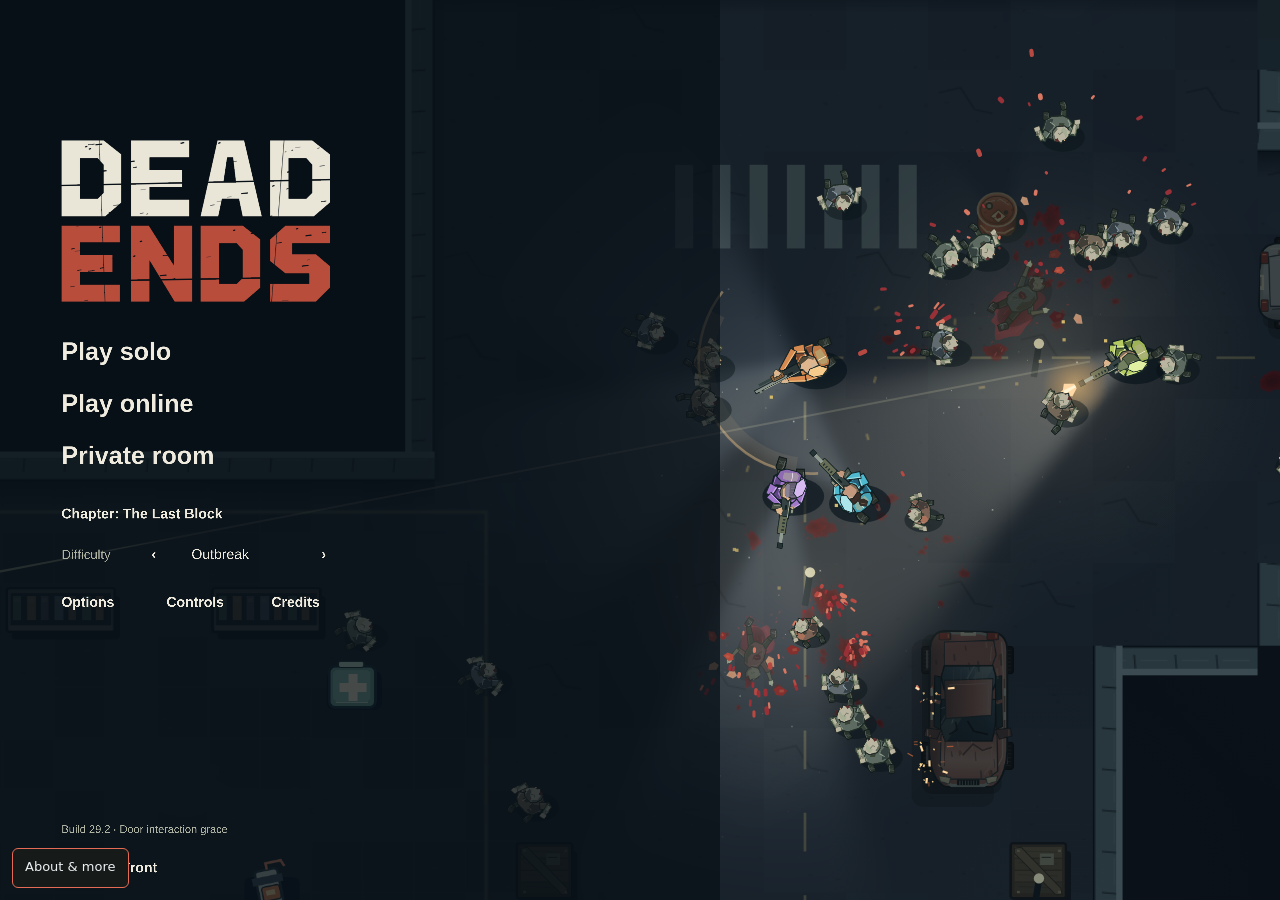
==== commit b3a34cc0: "Integrate About discovery with isolated game input" ====
--- a/index.html
+++ b/index.html
@@ -1,6 +1,10 @@
 <!doctype html>
 <html lang="en">
 <head>
+<link rel="stylesheet" href="tront-about-discovery.css">
+<link rel="stylesheet" href="tront-about-shell.css">
+<script src="tront-about-shell.js"></script>
+
 <meta charset="utf-8"><meta name="viewport" content="width=device-width,initial-scale=1,maximum-scale=1,user-scalable=no">
 <meta name="theme-color" content="#101615">
 <title>DEAD ENDS by Tront</title>
@@ -220,7 +224,7 @@
 @media(max-width:620px){#equipHint10{font-size:9px;max-width:160px;white-space:normal}#guide .controls{grid-template-columns:1fr}#guide .controls kbd{min-width:103px}}
 
 </style>
-<style id="atlasBridge27">#glyphGPU27{position:fixed;inset:0;width:100%;height:100%;z-index:100;pointer-events:none}body[data-atlas27]>:not(#game):not(#glyphGPU27):not(#touch):not(script):not(style){position:fixed!important;left:-20000px!important;top:0!important;right:auto!important;bottom:auto!important;contain:strict!important;content-visibility:auto!important;contain-intrinsic-size:1024px 768px!important;pointer-events:none!important;width:1024px!important;height:768px!important;opacity:0!important}body[data-atlas27] #touch{z-index:99}</style>
+<style id="atlasBridge27">#glyphGPU27{position:fixed;inset:0;width:100%;height:100%;z-index:100;pointer-events:none}body[data-atlas27]>:not(#game):not(#glyphGPU27):not(#touch):not(#trontAbout):not(script):not(style){position:fixed!important;left:-20000px!important;top:0!important;right:auto!important;bottom:auto!important;contain:strict!important;content-visibility:auto!important;contain-intrinsic-size:1024px 768px!important;pointer-events:none!important;width:1024px!important;height:768px!important;opacity:0!important}body[data-atlas27] #touch{z-index:99}</style>
 </head>
 <body data-atlas27="loading" data-minimap="on" data-hud-size="normal">
 <svg class="svg-defs" xmlns="http://www.w3.org/2000/svg" aria-hidden="true"><defs><symbol id="ic-sound" viewBox="0 0 24 24"><path d="M3 9h4l6-5v16l-6-5H3z"/><path d="M16 8q5 4 0 8m3-11q8 7 0 14" fill="none" stroke="currentColor" stroke-width="1.6"/></symbol><symbol id="ic-muted" viewBox="0 0 24 24"><path d="M3 9h4l6-5v16l-6-5H3z"/><path d="m17 9 6 6m0-6-6 6" fill="none" stroke="currentColor" stroke-width="2"/></symbol><symbol id="ic-map" viewBox="0 0 24 24"><path d="m2 5 6-2 8 3 6-2v15l-6 2-8-3-6 2zM8 3v15m8-12v15" fill="none" stroke="currentColor" stroke-width="1.7"/></symbol><symbol id="ic-pause" viewBox="0 0 24 24"><path d="M6 4h4v16H6zm8 0h4v16h-4z"/></symbol><symbol id="ic-carbine" viewBox="0 0 128 36"><path d="M2 16h18l6-6h39l8 3h34v3h19v4h-19v3H82l-10 3H57l-4 10H41l-2-10h-8l-6 10H14l7-17H2zM36 8V5h25v3h-4V7H41v1zM89 8h4v5h-4z"/><path d="M61 26h12l5 10H66z"/><path d="M28 14h10v3H28z" fill="#17201b"/></symbol><symbol id="ic-shotgun" viewBox="0 0 128 36"><path d="M2 21h20l17-10h24l4-3h57v5H67v5h52v3H65l-8 5H38L14 35H2zM67 15h28v10H66z"/><path d="m41 24 7 10h7l-3-10z"/></symbol><symbol id="ic-pistol" viewBox="0 0 80 42"><path d="M13 5h62v15H45l-5 7H28l-5 15H5l10-25H9zM22 1h5v5h-5zM65 2h6v4h-6z"/><path d="M37 20h13v11H33v-5h4z"/></symbol><symbol id="ic-med" viewBox="0 0 26 26"><path d="M8 2h10v4h4l2 3v14H2V9l2-3h4zm3 3v1h4V5z"/><path d="M11 9h4v4h4v4h-4v4h-4v-4H7v-4h4z" fill="#263329"/></symbol><symbol id="ic-bomb" viewBox="0 0 26 26"><g transform="rotate(-24 13 13)"><path d="M8 6h10v17H8zM6 7h14v3H6zm0 12h14v3H6z"/><path d="M13 6V3h7V1" fill="none" stroke="currentColor" stroke-width="2"/><path d="M9 10h8v8H9z" fill="#334034"/></g></symbol><symbol id="ic-door" viewBox="0 0 28 28"><path d="M4 2h20v24H4zm3 3v18h14V5z"/><path d="M10 5h11v18H10z"/><circle cx="17" cy="14" r="1.4" fill="#243329"/></symbol><symbol id="ic-full" viewBox="0 0 24 24"><path d="M3 9V3h6m6 0h6v6m0 6v6h-6m-6 0H3v-6" fill="none" stroke="currentColor" stroke-width="2"/></symbol><symbol id="face0" viewBox="0 0 68 88"><path d="M0 88 6 60 20 50H46L63 63 68 88Z" fill="#7e9272"/><path d="M23 46h22v15L34 71 20 59z" fill="#827961"/><path d="M18 18 25 10 45 12 51 24 48 44 37 54 24 48 18 33Z" fill="#bcaa8d"/><path d="M41 17 50 25 47 43 37 53 33 40 39 35z" fill="#827961"/><path d="m5 65 14-8 8 31H0zm45-8 15 11 3 20H46z" fill="#182722" opacity=".38"/><path d="m22 56 10 14-8 7-8-15m28-8-8 16 7 9 7-18" fill="#d3d4b5" opacity=".35"/><path d="m16 24 1-12 12-8 17 2 6 14-12-3-14 6z" fill="#747961"/><path d="m11 25 6-8 21-3 19 9-20 3-13-2z" fill="#9b9d7e"/><path d="m28 43 8 2 5-3-2 7-10-1z" fill="#504939"/><path d="m24 31 7-1m10 0 6 1" fill="none" stroke="#303c35" stroke-width="2.3"/><path d="m31 39 6 1" fill="none" stroke="#d1bfa1" stroke-width="1.8"/><path d="M2 87h65" stroke="#080f0e" stroke-width="2"/></symbol><symbol id="face1" viewBox="0 0 68 88"><path d="M0 88 6 60 20 50H46L63 63 68 88Z" fill="#527c7d"/><path d="M23 46h22v15L34 71 20 59z" fill="#7f6655"/><path d="M18 18 25 10 45 12 51 24 48 44 37 54 24 48 18 33Z" fill="#b9997d"/><path d="M41 17 50 25 47 43 37 53 33 40 39 35z" fill="#7f6655"/><path d="m5 65 14-8 8 31H0zm45-8 15 11 3 20H46z" fill="#182722" opacity=".38"/><path d="m22 56 10 14-8 7-8-15m28-8-8 16 7 9 7-18" fill="#d3d4b5" opacity=".35"/><path d="m14 32-3-18 10-10 9-3 17 6 8 13-7 19-6-16-18-2-4 14z" fill="#302f2a"/><path d="m19 22 4-12 20 1 7 8-19 3z" fill="#494238"/><path d="m18 21 2 20-7 7 1-20z" fill="#33332c"/><path d="m24 31 7-1m10 0 6 1" fill="none" stroke="#303c35" stroke-width="2.3"/><path d="m31 39 6 1" fill="none" stroke="#d1bfa1" stroke-width="1.8"/><path d="M2 87h65" stroke="#080f0e" stroke-width="2"/></symbol><symbol id="face2" viewBox="0 0 68 88"><path d="M0 88 6 60 20 50H46L63 63 68 88Z" fill="#9c7258"/><path d="M23 46h22v15L34 71 20 59z" fill="#7f705a"/><path d="M18 18 25 10 45 12 51 24 48 44 37 54 24 48 18 33Z" fill="#b69f82"/><path d="M41 17 50 25 47 43 37 53 33 40 39 35z" fill="#7f705a"/><path d="m5 65 14-8 8 31H0zm45-8 15 11 3 20H46z" fill="#182722" opacity=".38"/><path d="m22 56 10 14-8 7-8-15m28-8-8 16 7 9 7-18" fill="#d3d4b5" opacity=".35"/><path d="m18 22 1-10 11-6 14 3 6 9-12-4-12 2z" fill="#776b56"/><path d="m21 32 7 10 8 3 11-11-1 14-11 9-12-10z" fill="#524737"/><path d="m17 60 8 6 1 22H11zm29 0 10 4 8 24H46z" fill="#494b3d"/><path d="m24 31 7-1m10 0 6 1" fill="none" stroke="#303c35" stroke-width="2.3"/><path d="m31 39 6 1" fill="none" stroke="#d1bfa1" stroke-width="1.8"/><path d="M2 87h65" stroke="#080f0e" stroke-width="2"/></symbol><symbol id="face3" viewBox="0 0 68 88"><path d="M0 88 6 60 20 50H46L63 63 68 88Z" fill="#776d84"/><path d="M23 46h22v15L34 71 20 59z" fill="#8a7970"/><path d="M18 18 25 10 45 12 51 24 48 44 37 54 24 48 18 33Z" fill="#b7aaa0"/><path d="M41 17 50 25 47 43 37 53 33 40 39 35z" fill="#8a7970"/><path d="m5 65 14-8 8 31H0zm45-8 15 11 3 20H46z" fill="#182722" opacity=".38"/><path d="m22 56 10 14-8 7-8-15m28-8-8 16 7 9 7-18" fill="#d3d4b5" opacity=".35"/><path d="m15 26-1-8 6-13 23-2 10 13-2 10z" fill="#484352"/><path d="m14 20 38-2 1 9-37 2z" fill="#777084"/><path d="m19 37 5 13 10 5-9 5-11-14z" fill="#3a343b"/><path d="m18 56 9 6 17-3-6 15-9 2z" fill="#363f3d"/><path d="m24 31 7-1m10 0 6 1" fill="none" stroke="#303c35" stroke-width="2.3"/><path d="m31 39 6 1" fill="none" stroke="#d1bfa1" stroke-width="1.8"/><path d="M2 87h65" stroke="#080f0e" stroke-width="2"/></symbol></defs></svg>
@@ -5825,7 +5829,7 @@
  if(visible27($('inventoryWheel13'))){rect27(W/2-210,H/2-160,420,320,'#081017eb');label27('Release to equip',W/2,H/2-123,13,C27.dim,'body',true,'center');for(const e of $('inventoryWheel13').querySelectorAll('[data-gear]')){const i=+e.dataset.gear,a=-Math.PI/2+i*TAU/6;button27(e,W/2+Math.cos(a)*125-58,H/2+Math.sin(a)*100-15,116,36,true);}}
 }
 function popup27(){const pop=ui27.popup;if(!pop)return;const opts=[...pop.e.options],h=34,y=clamp(pop.y,20,Math.max(20,screenH-20-opts.length*h)),x=clamp(pop.x,15,screenW-pop.w-15);rect27(x-5,y-5,pop.w+10,opts.length*h+10,'#18252b');opts.forEach((o,i)=>{const e={id:pop.e.id+'-'+i,disabled:o.disabled};if(hover27(x,y+i*h,pop.w,h)||(pop.index??pop.e.selectedIndex)===i)rect27(x,y+i*h,pop.w,h,'#c35a4344');label27(o.textContent,x+10,y+i*h+23,14,C27.paper);hit27(e,x,y+i*h,pop.w,h,()=>{pop.e.selectedIndex=i;pop.e.dispatchEvent(new Event('change',{bubbles:true}));ui27.popup=null;ui27.dirty=true;});});}
-function paintUI27(){const e=overlay27(),id=e?.id||'hud';if(ui27.screen!==id){ui27.screen=id;ui27.scroll=0;ui27.popup=null;ui27.dirty=true;}ui27.hits=[];ui27.nav=[];clip27=null;if(e?.id==='menu')menu27();else if(e?.id==='mapoverlay'){rect27(0,0,screenW,screenH,'#071013e6');routeMap27(35,90,screenW-70,screenH-170);}else if(e)screen27(e);else if(visible27($('ui')))hud27();if(!e){if(document.body.dataset.minimap==='on'&&screenW>650)routeMap27(screenW-183,70,153,99,true);for(const id of['aiDebug','devPanel11','perfPanel']){const panel=$(id);if(visible27(panel)){if(id==='perfPanel'){profiler27();continue;}const w=Math.min(470,screenW-30);rect27(screenW-w-18,64,w+12,screenH-90,'#071117ed');clip27=[screenW-w-12,74,w,screenH-116];ui27.extent=flow27(panel,screenW-w,80-ui27.scroll,w-22)+ui27.scroll+50;clip27=null;}}touchLabels27();}const about=$('trontAbout');if(about?.open){rect27(12,screenH-460,Math.min(620,screenW-24),448,'#071117f5');clip27=[20,screenH-448,Math.min(604,screenW-40),426];ui27.extent=flow27(about,24,screenH-440-ui27.scroll,Math.min(590,screenW-48))+ui27.scroll+20;clip27=null;}else if(about&&e){const summary=about.querySelector('summary');button27(summary,12,screenH-28,190,24,true);const hit=ui27.hits.at(-1);if(hit?.e===summary)hit.action=()=>{about.open=true;ui27.scroll=0;ui27.dirty=true;};}popup27();}
+function paintUI27(){const e=overlay27(),id=e?.id||'hud';if(ui27.screen!==id){ui27.screen=id;ui27.scroll=0;ui27.popup=null;ui27.dirty=true;}ui27.hits=[];ui27.nav=[];clip27=null;if(e?.id==='menu')menu27();else if(e?.id==='mapoverlay'){rect27(0,0,screenW,screenH,'#071013e6');routeMap27(35,90,screenW-70,screenH-170);}else if(e)screen27(e);else if(visible27($('ui')))hud27();if(!e){if(document.body.dataset.minimap==='on'&&screenW>650)routeMap27(screenW-183,70,153,99,true);for(const id of['aiDebug','devPanel11','perfPanel']){const panel=$(id);if(visible27(panel)){if(id==='perfPanel'){profiler27();continue;}const w=Math.min(470,screenW-30);rect27(screenW-w-18,64,w+12,screenH-90,'#071117ed');clip27=[screenW-w-12,74,w,screenH-116];ui27.extent=flow27(panel,screenW-w,80-ui27.scroll,w-22)+ui27.scroll+50;clip27=null;}}touchLabels27();}popup27();}
 function hitAt27(x,y){for(let i=ui27.hits.length-1;i>=0;i--){const h=ui27.hits[i];if(x>=h.x&&y>=h.y&&x<h.x+h.w&&y<h.y+h.h)return h;}return null;}
 function activate27(h,e){if(h.action){h.action();return;}const c=h.e;if(!c||c.disabled)return;if(c.tagName==='INPUT'&&c.type==='range'){ui27.drag=h;drag27(e.clientX);return;}if(c.tagName==='INPUT'&&c.type==='checkbox'){c.checked=!c.checked;c.dispatchEvent(new Event('change',{bubbles:true}));return;}if(c.tagName==='INPUT'||c.tagName==='TEXTAREA'){c.focus({preventScroll:true});const local=e.clientX-h.x-10;let at=0;while(at<c.value.length&&measure27(c.value.slice(0,at+1),14)<local)at++;c.setSelectionRange?.(at,at);return;}c.focus?.({preventScroll:true});c.click?.();}
 function drag27(x){const h=ui27.drag;if(!h)return;const c=h.e,min=+c.min||0,max=+c.max||100,step=+c.step||1;c.value=String(clamp(Math.round((min+(max-min)*clamp((x-h.x)/h.w,0,1))/step)*step,min,max));c.dispatchEvent(new Event('input',{bubbles:true}));c.dispatchEvent(new Event('change',{bubbles:true}));ui27.dirty=true;}
@@ -6072,9 +6076,9 @@
  }sound29.ready=true;}catch(e){sound29.error=e.message;}finally{sound29.pending=false;}
 }
 const startAudioBefore29=startAudio;startAudio=function(...args){const r=startAudioBefore29(...args);warmSound29();return r;};
-Object.assign(DEAD_ENDS,{build:'29.1',getArtwork29:()=>({entries:art29.parts.size+art29.guns.size+art29.hands.size+art29.boots.size,hits:art29.hits,bakes:art29.bakes,bytes:art29.bytes}),getSound29:()=>({ready:sound29.ready,entries:sound29.cache.size,plays:sound29.plays,fallbacks:sound29.fallbacks,bytes:sound29.bytes,error:sound29.error})});
-const reportBefore29=report8;report8=function(...args){const r=reportBefore29(...args);r.build='DEAD ENDS v29.1';r.artwork29=DEAD_ENDS.getArtwork29();return r;};DEAD_ENDS.getPerformance=report8;
-buildCredit111.textContent='Build 29.1 · Door interaction grace';$('menu').dataset.build='29.1';
+Object.assign(DEAD_ENDS,{build:'29.2',getArtwork29:()=>({entries:art29.parts.size+art29.guns.size+art29.hands.size+art29.boots.size,hits:art29.hits,bakes:art29.bakes,bytes:art29.bytes}),getSound29:()=>({ready:sound29.ready,entries:sound29.cache.size,plays:sound29.plays,fallbacks:sound29.fallbacks,bytes:sound29.bytes,error:sound29.error})});
+const reportBefore29=report8;report8=function(...args){const r=reportBefore29(...args);r.build='DEAD ENDS v29.2';r.artwork29=DEAD_ENDS.getArtwork29();return r;};DEAD_ENDS.getPerformance=report8;
+buildCredit111.textContent='Build 29.2 · Door interaction grace';$('menu').dataset.build='29.2';
 
 /* Native world submission. Canvas is used only to author/bake textures.
    These commands preserve the existing painter order and interpolated poses. */
@@ -6325,9 +6329,22 @@
 })();
 </script>
 <!-- tront-about:start -->
-<style>.tront-about{position:fixed;left:12px;bottom:12px;z-index:2147483000;font:13px/1.5 system-ui,-apple-system,'Segoe UI',sans-serif;color:#e9ecef;text-align:left}.tront-about>summary{cursor:pointer;list-style:none;display:inline-block;background:#0b0d10d9;color:#e9ecef;border:1px solid #ffffff33;border-radius:999px;padding:6px 12px;backdrop-filter:blur(6px);user-select:none}.tront-about>summary::-webkit-details-marker{display:none}.tront-about>summary:hover{border-color:#ffffff66}.tront-about>div{margin-top:8px;width:min(560px,calc(100vw - 24px));max-height:70vh;overflow:auto;background:#0b0d10f5;border:1px solid #ffffff33;border-radius:12px;padding:14px 16px;box-shadow:0 12px 40px #000a}.tront-about h2{font-size:17px;margin:0 0 8px;color:#fff}.tront-about p{margin:0 0 9px}.tront-about a{color:#8fd3ff}.tront-about ul{margin:4px 0 10px;padding-left:18px}.tront-about li{margin:2px 0}.tront-about .tront-hub{opacity:.85;font-size:12px}</style>
-<details class="tront-about" id="trontAbout"><summary>About &middot; More by Tront</summary><div><h2>DEAD ENDS by Tront</h2><p>DEAD ENDS is a free top-down co-op zombie escape game you play in the browser. Four survivors push through five hand-built chapters, from a transit depot to a burning block, against hordes that arrive in the hundreds. The goal of every chapter is the same: get everyone alive to the safehouse and close the red door behind you. Downed teammates can be revived, closed doors can be reopened, and a survivor who bleeds out outside is left behind, Left 4 Dead style.</p><p>Play solo with three AI squadmates that plan with a GOAP planner instead of following you around, or play online. PLAY ONLINE drops you into a public squad in one click, and private rooms use a five-letter code or an invite link. Netcode is peer to peer over WebRTC with a host-authoritative simulation, so there is no account and no server to keep alive. Infected have senses: a shot alerts the ones nearby, idle infected wander and investigate, and the Director adds pressure on top.</p><p>The whole game is one HTML file with a native GPU font atlas interface, GPU lighting, Canvas 2D scenery, procedural art and audio, persistent blood and bodies, and an AI Director that paces the waves. It was built by Tront (Trent Sterling), a network programmer and Unity generalist, as part of a run of browser games made with AI coding tools and shipped in public.</p><p><strong>More from Tront</strong></p><ul><li><a href="https://tront.xyz/senddudes/">SEND DUDES</a>: Siege defense with 200,000 fighters simulated on the GPU. Hold the core, turn kills into reinforcements.</li><li><a href="https://tront.xyz/buddy/">Buddy Bonk</a>: Multiplayer ragdoll sandbox: grab a friend, grab a limb, make a mess.</li><li><a href="https://tront.xyz/breakmass/">BREAKMASS</a>: Voxel destruction sandbox: pick up a building and throw it through the one next door.</li></ul><p class="tront-hub"><a href="https://tront.xyz/games/">All games and tools</a> &middot; <a href="https://tront.xyz/blog/">Devlog</a> &middot; <a href="https://tront.xyz/discord/">Discord</a> &middot; <a href="https://github.com/TrentSterling/deadends">Source on GitHub</a> &middot; <a href="https://tront.xyz/">tront.xyz</a></p></div></details>
+<details class="tront-about" id="trontAbout" style="--about-surface:#161b19;--about-accent:#e66b55">
+    <summary>About &amp; more</summary>
+    <section class="tront-discovery" data-tront-discovery data-current-game="deadends" aria-labelledby="tront-about-title">
+        <header class="tront-discovery__heading"><h2 id="tront-about-title">DEAD ENDS by Tront</h2><button type="button" data-tront-about-close>Close About</button></header>
+        <div class="tront-discovery__about">
+            <div class="tront-discovery__bio"><p>DEAD ENDS is a free top-down co-op zombie escape game you play in the browser. Four survivors push through five hand-built chapters, from a transit depot to a burning block, against hordes that arrive in the hundreds. The goal of every chapter is the same: get everyone alive to the safehouse and close the red door behind you. Downed teammates can be revived, closed doors can be reopened, and a survivor who bleeds out outside is left behind, Left 4 Dead style.</p><p>Play solo with three AI squadmates that plan with a GOAP planner instead of following you around, or play online. PLAY ONLINE drops you into a public squad in one click, and private rooms use a five-letter code or an invite link. Netcode is peer to peer over WebRTC with a host-authoritative simulation, so there is no account and no server to keep alive. Infected have senses: a shot alerts the ones nearby, idle infected wander and investigate, and the Director adds pressure on top.</p><p>The whole game is one HTML file with a native GPU font atlas interface, GPU lighting, Canvas 2D scenery, procedural art and audio, persistent blood and bodies, and an AI Director that paces the waves. It was built by Tront (Trent Sterling), a network programmer and Unity generalist, as part of a run of browser games made with AI coding tools and shipped in public.</p></div>
+            <div class="tront-discovery__links"><h3>More from Tront</h3><ul class="tront-discovery__links-list"><li><a href="https://tront.xyz/senddudes/">SEND DUDES</a>: Siege defense with 200,000 fighters simulated on the GPU. Hold the core, turn kills into reinforcements.</li><li><a href="https://tront.xyz/buddy/">Buddy Bonk</a>: Multiplayer ragdoll sandbox: grab a friend, grab a limb, make a mess.</li><li><a href="https://tront.xyz/breakmass/">BREAKMASS</a>: Voxel destruction sandbox: pick up a building and throw it through the one next door.</li></ul><p class="tront-discovery__hub"><a href="https://tront.xyz/games/">All games and tools</a> &middot; <a href="https://tront.xyz/blog/">Devlog</a> &middot; <a href="https://tront.xyz/discord/">Discord</a> &middot; <a href="https://github.com/TrentSterling/deadends">Source on GitHub</a> &middot; <a href="https://tront.xyz/">tront.xyz</a></p></div>
+        </div>
+        <h3 class="tront-discovery__games-title">Games</h3>
+        <div class="tront-discovery__grid" data-tront-discovery-cards></div>
+        <p class="tront-discovery__status" data-tront-discovery-status role="status" aria-live="polite"></p>
+        <noscript><p class="tront-discovery__hub"><a href="/craftmine/">CraftMine</a> &middot; <a href="/smear/">SMEAR</a> &middot; <a href="/games/">More games and tools</a></p></noscript>
+    </section>
+</details>
 <script type="application/ld+json">{"@context": "https://schema.org", "@type": "VideoGame", "name": "DEAD ENDS", "alternateName": ["DEAD ENDS by Tront"], "url": "https://tront.xyz/deadends/", "description": "Top-down co-op zombie escape: five chapters, four survivors, huge hordes, one red safehouse door.", "author": {"@type": "Person", "name": "Trent Sterling", "alternateName": "Tront", "url": "https://tront.xyz/"}, "publisher": {"@type": "Organization", "name": "Tront", "url": "https://tront.xyz/"}, "isAccessibleForFree": true, "offers": {"@type": "Offer", "price": "0", "priceCurrency": "USD"}, "applicationCategory": "GameApplication", "operatingSystem": "Web browser", "genre": "Co-op zombie shooter", "playMode": "CoOp", "gamePlatform": "Web browser", "image": "https://tront.xyz/deadends/og-image.png"}</script>
+<script src="tront-about-discovery.js"></script>
 <!-- tront-about:end -->
 </body>
 </html>
--- a/tront-about-discovery.css
+++ b/tront-about-discovery.css
@@ -0,0 +1,186 @@
+.tront-discovery {
+    --td-surface: var(--item-bg, var(--te-panel-fill, #171c25));
+    --td-border: var(--border-color, var(--te-line, #56606f));
+    --td-text: var(--text-color, var(--te-ink, #f5f7fa));
+    --td-muted: var(--text-muted, var(--te-muted, #cad3e0));
+    --td-purple: var(--accent-purple, var(--te-accent, #a855f7));
+    --td-teal: var(--accent-teal, var(--te-accent, #2ee6d7));
+    --td-red: var(--status-dnd, var(--te-red, #f23f43));
+    --td-green: var(--status-online, var(--te-green, #23a55a));
+    box-sizing: border-box;
+    width: min(88ch, 100%);
+    margin: 1.5rem auto 0;
+    padding: clamp(1rem, 2.5vw, 1.5rem);
+    border: 1px solid var(--td-border);
+    border-top: 2px solid var(--td-purple);
+    border-radius: 12px;
+    background: var(--td-surface);
+    color: var(--td-text);
+    text-align: left;
+    font: inherit;
+}
+.tront-discovery *,
+.tront-discovery *::before,
+.tront-discovery *::after { box-sizing: border-box; }
+.tront-discovery__heading { margin: 0 0 1rem; }
+.tront-discovery__heading h2 {
+    margin: 0;
+    color: var(--td-text);
+    font-family: inherit;
+    font-size: clamp(1.25rem, 2.5vw, 1.6rem);
+    font-weight: 700;
+    line-height: 1.2;
+}
+.tront-discovery__about {
+    display: grid;
+    grid-template-columns: minmax(0, 1.3fr) minmax(13rem, .7fr);
+    gap: clamp(1rem, 3vw, 2rem);
+    margin: 0 0 1.15rem;
+    padding: 0 0 1.2rem;
+    border-bottom: 1px solid var(--td-border);
+}
+.tront-discovery__bio {
+    color: var(--td-muted);
+    font-size: .9rem;
+    line-height: 1.65;
+}
+.tront-discovery__bio p { margin: 0 0 .75rem; }
+.tront-discovery__bio p:last-child { margin-bottom: 0; }
+.tront-discovery__links {
+    padding-left: 1.2rem;
+    border-left: 1px solid var(--td-border);
+}
+.tront-discovery__links h3,
+.tront-discovery__games-title {
+    margin: 0 0 .6rem;
+    color: var(--td-text);
+    font-family: inherit;
+    font-size: 1rem;
+    font-weight: 700;
+    line-height: 1.35;
+    text-align: left;
+}
+.tront-discovery__links-list {
+    display: grid;
+    gap: .35rem;
+    margin: 0 0 .75rem;
+    padding: 0;
+    list-style: none;
+    color: var(--td-muted);
+    font-size: .82rem;
+    line-height: 1.5;
+}
+.tront-discovery__links-list a,
+.tront-discovery__hub a {
+    color: var(--td-teal);
+    text-decoration-thickness: .07em;
+    text-underline-offset: .16em;
+    word-break: normal;
+    overflow-wrap: anywhere;
+}
+.tront-discovery__hub {
+    margin: 0;
+    color: var(--td-muted);
+    font-size: .78rem;
+    line-height: 1.6;
+}
+.tront-discovery__games-title { margin-bottom: .75rem; }
+.tront-discovery__grid {
+    display: grid;
+    grid-template-columns: repeat(3, minmax(0, 1fr));
+    gap: .8rem;
+    align-items: stretch;
+}
+.tront-discovery__card {
+    --td-card-accent: var(--td-teal);
+    min-width: 0;
+    overflow: hidden;
+    border: 1px solid var(--td-border);
+    border-top: 2px solid var(--td-card-accent);
+    border-radius: 9px;
+    background: var(--td-surface);
+    color: var(--td-text);
+    text-align: left;
+}
+.tront-discovery__card[data-tront-discovery-game="craftmine"] { --td-card-accent: var(--td-green); }
+.tront-discovery__card[data-tront-discovery-game="smear"] { --td-card-accent: var(--td-red); }
+.tront-discovery__card[data-tront-discovery-game="inkride"],
+.tront-discovery__card[data-tront-discovery-game="tinytreads"],
+.tront-discovery__card[data-tront-discovery-game="tinyrise"] { --td-card-accent: var(--td-green); }
+.tront-discovery__card:focus-within {
+    border-color: var(--td-teal);
+    outline: 3px solid var(--td-teal);
+    outline-offset: 3px;
+}
+.tront-discovery__media {
+    position: relative;
+    overflow: hidden;
+    aspect-ratio: 16 / 9;
+    background: var(--bg-color, #0d0f14);
+}
+.tront-discovery__image-link { display: block; width: 100%; height: 100%; }
+.tront-discovery__poster {
+    display: block;
+    width: 100%;
+    height: 100%;
+    object-fit: cover;
+}
+.tront-discovery [data-tront-discovery-video] {
+    position: absolute;
+    z-index: 1;
+    inset: 0;
+    width: 100%;
+    height: 100%;
+    border: 0;
+    background: #0d0f14;
+    object-fit: cover;
+    pointer-events: none;
+}
+.tront-discovery__image-link:focus-visible,
+.tront-discovery__title a:focus-visible {
+    outline: 3px solid var(--td-teal);
+    outline-offset: 3px;
+}
+.tront-discovery [hidden] { display: none !important; }
+.tront-discovery__content { padding: .75rem .8rem .85rem; }
+.tront-discovery__title {
+    margin: 0;
+    color: var(--td-text);
+    font-family: inherit;
+    font-size: 1rem;
+    font-weight: 700;
+    line-height: 1.35;
+}
+.tront-discovery__title a {
+    color: var(--td-teal);
+    text-decoration-thickness: .08em;
+    text-underline-offset: .18em;
+}
+.tront-discovery__description {
+    margin: .45rem 0;
+    color: var(--td-muted);
+    font-size: .82rem;
+    line-height: 1.5;
+}
+.tront-discovery__status {
+    margin: .75rem 0 0;
+    color: var(--td-muted);
+    font-size: .76rem;
+    line-height: 1.45;
+}
+.tront-discovery__status:empty { display: none; }
+@media (max-width: 760px) {
+    .tront-discovery__about { grid-template-columns: minmax(0, 1fr); gap: .8rem; }
+    .tront-discovery__links { padding: .8rem 0 0; border-left: 0; border-top: 1px solid var(--td-border); }
+    .tront-discovery__grid { grid-template-columns: repeat(2, minmax(0, 1fr)); }
+}
+@media (max-width: 520px) {
+    .tront-discovery { padding: 1rem; }
+    .tront-discovery__grid { grid-template-columns: minmax(0, 1fr); gap: .7rem; }
+    .tront-discovery__content { padding: .7rem .75rem .8rem; }
+}
+@media (prefers-reduced-motion: reduce) {
+    .tront-discovery *,
+    .tront-discovery *::before,
+    .tront-discovery *::after { scroll-behavior: auto !important; transition-duration: .01ms !important; }
+}
--- a/tront-about-shell.css
+++ b/tront-about-shell.css
@@ -0,0 +1,40 @@
+#trontAbout.tront-about {
+    position: fixed; left: 12px; top: calc(var(--about-view-height, 100dvh) - 12px);
+    bottom: auto; transform: translateY(-100%); z-index: 2147483000;
+    color: #edf1f4; text-align: left; font: 13px/1.5 system-ui, sans-serif;
+    max-width: calc(var(--about-view-width, 100vw) - 24px); user-select: text;
+}
+#trontAbout > summary {
+    display: inline-block; cursor: pointer; list-style: none;
+    padding: 8px 12px; min-height: 40px; box-sizing: border-box;
+    background: var(--about-surface, #171c25); color: #edf1f4;
+    border: 1px solid var(--about-accent, #9bbdff); border-radius: 6px;
+    font: inherit; user-select: none;
+}
+#trontAbout > summary::-webkit-details-marker { display: none; }
+#trontAbout > summary:focus-visible, #trontAbout button:focus-visible {
+    outline: 3px solid var(--about-accent, #9bbdff); outline-offset: 3px;
+}
+#trontAbout > .tront-discovery {
+    --td-surface: var(--about-surface, #171c25); --td-border: #59636c;
+    --td-text: #edf1f4; --td-muted: #c9d1d8;
+    --td-purple: var(--about-accent, #9bbdff); --td-teal: var(--about-accent, #9bbdff);
+    width: min(740px, calc(var(--about-view-width, 100vw) - 24px));
+    max-height: min(calc(var(--about-view-height, 100dvh) * .7), 650px); overflow: auto; overscroll-behavior: contain;
+    margin: 8px 0 0; box-shadow: 0 12px 40px #0009; touch-action: pan-y;
+}
+#trontAbout .tront-discovery__heading { display: flex; align-items: start; gap: 16px; justify-content: space-between; }
+#trontAbout [data-tront-about-close] {
+    flex: none; cursor: pointer; font: inherit; color: var(--td-text);
+    background: transparent; border: 1px solid var(--td-border); border-radius: 5px;
+    padding: 7px 10px; min-height: 40px;
+}
+#trontAbout .tront-discovery__about { grid-template-columns: minmax(0, 1fr); gap: 1rem; }
+#trontAbout .tront-discovery__links { padding: 0; border: 0; }
+#trontAbout .tront-discovery__links-list { list-style: none; }
+#trontAbout .tront-discovery__heading h2 { font-size: 1.2rem; }
+#trontAbout:has([data-current-game="vibespace"]) { top: 12px; bottom: auto; transform: none; }
+@media (max-height: 640px) {
+    #trontAbout.tront-about { top: 12px; bottom: auto; transform: none; left: auto; right: calc(12px + var(--about-view-right, 0px)); }
+    #trontAbout > .tront-discovery { max-height: calc(var(--about-view-height, 100dvh) - 80px); }
+}
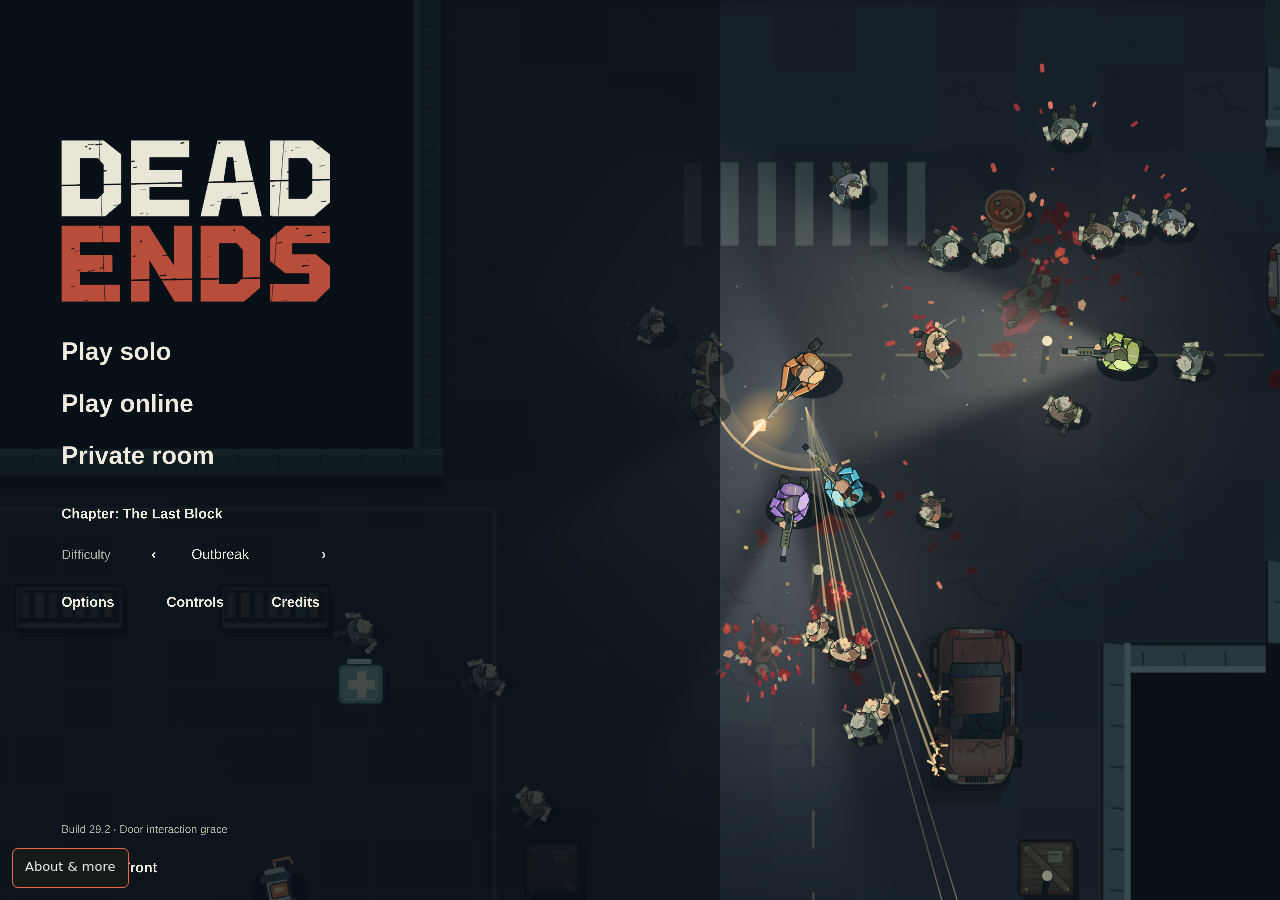
==== commit 6f6fe7ad: "Adopt verified visible previews and gameplay resource policy" ====
--- a/index.html
+++ b/index.html
@@ -228,7 +228,7 @@
 </head>
 <body data-atlas27="loading" data-minimap="on" data-hud-size="normal">
 <svg class="svg-defs" xmlns="http://www.w3.org/2000/svg" aria-hidden="true"><defs><symbol id="ic-sound" viewBox="0 0 24 24"><path d="M3 9h4l6-5v16l-6-5H3z"/><path d="M16 8q5 4 0 8m3-11q8 7 0 14" fill="none" stroke="currentColor" stroke-width="1.6"/></symbol><symbol id="ic-muted" viewBox="0 0 24 24"><path d="M3 9h4l6-5v16l-6-5H3z"/><path d="m17 9 6 6m0-6-6 6" fill="none" stroke="currentColor" stroke-width="2"/></symbol><symbol id="ic-map" viewBox="0 0 24 24"><path d="m2 5 6-2 8 3 6-2v15l-6 2-8-3-6 2zM8 3v15m8-12v15" fill="none" stroke="currentColor" stroke-width="1.7"/></symbol><symbol id="ic-pause" viewBox="0 0 24 24"><path d="M6 4h4v16H6zm8 0h4v16h-4z"/></symbol><symbol id="ic-carbine" viewBox="0 0 128 36"><path d="M2 16h18l6-6h39l8 3h34v3h19v4h-19v3H82l-10 3H57l-4 10H41l-2-10h-8l-6 10H14l7-17H2zM36 8V5h25v3h-4V7H41v1zM89 8h4v5h-4z"/><path d="M61 26h12l5 10H66z"/><path d="M28 14h10v3H28z" fill="#17201b"/></symbol><symbol id="ic-shotgun" viewBox="0 0 128 36"><path d="M2 21h20l17-10h24l4-3h57v5H67v5h52v3H65l-8 5H38L14 35H2zM67 15h28v10H66z"/><path d="m41 24 7 10h7l-3-10z"/></symbol><symbol id="ic-pistol" viewBox="0 0 80 42"><path d="M13 5h62v15H45l-5 7H28l-5 15H5l10-25H9zM22 1h5v5h-5zM65 2h6v4h-6z"/><path d="M37 20h13v11H33v-5h4z"/></symbol><symbol id="ic-med" viewBox="0 0 26 26"><path d="M8 2h10v4h4l2 3v14H2V9l2-3h4zm3 3v1h4V5z"/><path d="M11 9h4v4h4v4h-4v4h-4v-4H7v-4h4z" fill="#263329"/></symbol><symbol id="ic-bomb" viewBox="0 0 26 26"><g transform="rotate(-24 13 13)"><path d="M8 6h10v17H8zM6 7h14v3H6zm0 12h14v3H6z"/><path d="M13 6V3h7V1" fill="none" stroke="currentColor" stroke-width="2"/><path d="M9 10h8v8H9z" fill="#334034"/></g></symbol><symbol id="ic-door" viewBox="0 0 28 28"><path d="M4 2h20v24H4zm3 3v18h14V5z"/><path d="M10 5h11v18H10z"/><circle cx="17" cy="14" r="1.4" fill="#243329"/></symbol><symbol id="ic-full" viewBox="0 0 24 24"><path d="M3 9V3h6m6 0h6v6m0 6v6h-6m-6 0H3v-6" fill="none" stroke="currentColor" stroke-width="2"/></symbol><symbol id="face0" viewBox="0 0 68 88"><path d="M0 88 6 60 20 50H46L63 63 68 88Z" fill="#7e9272"/><path d="M23 46h22v15L34 71 20 59z" fill="#827961"/><path d="M18 18 25 10 45 12 51 24 48 44 37 54 24 48 18 33Z" fill="#bcaa8d"/><path d="M41 17 50 25 47 43 37 53 33 40 39 35z" fill="#827961"/><path d="m5 65 14-8 8 31H0zm45-8 15 11 3 20H46z" fill="#182722" opacity=".38"/><path d="m22 56 10 14-8 7-8-15m28-8-8 16 7 9 7-18" fill="#d3d4b5" opacity=".35"/><path d="m16 24 1-12 12-8 17 2 6 14-12-3-14 6z" fill="#747961"/><path d="m11 25 6-8 21-3 19 9-20 3-13-2z" fill="#9b9d7e"/><path d="m28 43 8 2 5-3-2 7-10-1z" fill="#504939"/><path d="m24 31 7-1m10 0 6 1" fill="none" stroke="#303c35" stroke-width="2.3"/><path d="m31 39 6 1" fill="none" stroke="#d1bfa1" stroke-width="1.8"/><path d="M2 87h65" stroke="#080f0e" stroke-width="2"/></symbol><symbol id="face1" viewBox="0 0 68 88"><path d="M0 88 6 60 20 50H46L63 63 68 88Z" fill="#527c7d"/><path d="M23 46h22v15L34 71 20 59z" fill="#7f6655"/><path d="M18 18 25 10 45 12 51 24 48 44 37 54 24 48 18 33Z" fill="#b9997d"/><path d="M41 17 50 25 47 43 37 53 33 40 39 35z" fill="#7f6655"/><path d="m5 65 14-8 8 31H0zm45-8 15 11 3 20H46z" fill="#182722" opacity=".38"/><path d="m22 56 10 14-8 7-8-15m28-8-8 16 7 9 7-18" fill="#d3d4b5" opacity=".35"/><path d="m14 32-3-18 10-10 9-3 17 6 8 13-7 19-6-16-18-2-4 14z" fill="#302f2a"/><path d="m19 22 4-12 20 1 7 8-19 3z" fill="#494238"/><path d="m18 21 2 20-7 7 1-20z" fill="#33332c"/><path d="m24 31 7-1m10 0 6 1" fill="none" stroke="#303c35" stroke-width="2.3"/><path d="m31 39 6 1" fill="none" stroke="#d1bfa1" stroke-width="1.8"/><path d="M2 87h65" stroke="#080f0e" stroke-width="2"/></symbol><symbol id="face2" viewBox="0 0 68 88"><path d="M0 88 6 60 20 50H46L63 63 68 88Z" fill="#9c7258"/><path d="M23 46h22v15L34 71 20 59z" fill="#7f705a"/><path d="M18 18 25 10 45 12 51 24 48 44 37 54 24 48 18 33Z" fill="#b69f82"/><path d="M41 17 50 25 47 43 37 53 33 40 39 35z" fill="#7f705a"/><path d="m5 65 14-8 8 31H0zm45-8 15 11 3 20H46z" fill="#182722" opacity=".38"/><path d="m22 56 10 14-8 7-8-15m28-8-8 16 7 9 7-18" fill="#d3d4b5" opacity=".35"/><path d="m18 22 1-10 11-6 14 3 6 9-12-4-12 2z" fill="#776b56"/><path d="m21 32 7 10 8 3 11-11-1 14-11 9-12-10z" fill="#524737"/><path d="m17 60 8 6 1 22H11zm29 0 10 4 8 24H46z" fill="#494b3d"/><path d="m24 31 7-1m10 0 6 1" fill="none" stroke="#303c35" stroke-width="2.3"/><path d="m31 39 6 1" fill="none" stroke="#d1bfa1" stroke-width="1.8"/><path d="M2 87h65" stroke="#080f0e" stroke-width="2"/></symbol><symbol id="face3" viewBox="0 0 68 88"><path d="M0 88 6 60 20 50H46L63 63 68 88Z" fill="#776d84"/><path d="M23 46h22v15L34 71 20 59z" fill="#8a7970"/><path d="M18 18 25 10 45 12 51 24 48 44 37 54 24 48 18 33Z" fill="#b7aaa0"/><path d="M41 17 50 25 47 43 37 53 33 40 39 35z" fill="#8a7970"/><path d="m5 65 14-8 8 31H0zm45-8 15 11 3 20H46z" fill="#182722" opacity=".38"/><path d="m22 56 10 14-8 7-8-15m28-8-8 16 7 9 7-18" fill="#d3d4b5" opacity=".35"/><path d="m15 26-1-8 6-13 23-2 10 13-2 10z" fill="#484352"/><path d="m14 20 38-2 1 9-37 2z" fill="#777084"/><path d="m19 37 5 13 10 5-9 5-11-14z" fill="#3a343b"/><path d="m18 56 9 6 17-3-6 15-9 2z" fill="#363f3d"/><path d="m24 31 7-1m10 0 6 1" fill="none" stroke="#303c35" stroke-width="2.3"/><path d="m31 39 6 1" fill="none" stroke="#d1bfa1" stroke-width="1.8"/><path d="M2 87h65" stroke="#080f0e" stroke-width="2"/></symbol></defs></svg>
-<canvas id="game" aria-label="Dead Ends top-down cooperative survival shooter"></canvas>
+<canvas id="game" data-tront-discovery-game-surface aria-label="Dead Ends top-down cooperative survival shooter"></canvas>
 <div id="ui" class="hidden">
  <div class="topline"><div class="chapter"><div class="eyebrow"><span id="zone">THE DEPOT</span><i></i><span>Safehouse <span id="distance">0 m</span></span></div><strong id="objective">Reach the safehouse</strong></div><div class="topbuttons"><button class="iconbtn" id="soundBtn" aria-label="Toggle sound" title="Sound [M]"><svg class="icon" aria-hidden="true" ><use href="#ic-sound"/></svg></button><button class="iconbtn" id="mapBtn" aria-label="Open route map" title="Map [Tab]"><svg class="icon" aria-hidden="true" ><use href="#ic-map"/></svg></button><button class="iconbtn" id="pauseBtn" aria-label="Pause game" title="Pause [Esc]"><svg class="icon" aria-hidden="true" ><use href="#ic-pause"/></svg></button></div></div>
  <div class="routebox" aria-hidden="true"><div class="routebar"><i id="routefill"></i></div><div id="routecaption"></div></div>
@@ -6339,7 +6339,6 @@
         </div>
         <h3 class="tront-discovery__games-title">Games</h3>
         <div class="tront-discovery__grid" data-tront-discovery-cards></div>
-        <p class="tront-discovery__status" data-tront-discovery-status role="status" aria-live="polite"></p>
         <noscript><p class="tront-discovery__hub"><a href="/craftmine/">CraftMine</a> &middot; <a href="/smear/">SMEAR</a> &middot; <a href="/games/">More games and tools</a></p></noscript>
     </section>
 </details>
--- a/tront-about-discovery.css
+++ b/tront-about-discovery.css
@@ -87,7 +87,7 @@
 .tront-discovery__games-title { margin-bottom: .75rem; }
 .tront-discovery__grid {
     display: grid;
-    grid-template-columns: repeat(3, minmax(0, 1fr));
+    grid-template-columns: repeat(4, minmax(0, 1fr));
     gap: .8rem;
     align-items: stretch;
 }
@@ -162,13 +162,10 @@
     font-size: .82rem;
     line-height: 1.5;
 }
-.tront-discovery__status {
-    margin: .75rem 0 0;
-    color: var(--td-muted);
-    font-size: .76rem;
-    line-height: 1.45;
-}
-.tront-discovery__status:empty { display: none; }
+.tront-discovery--lightweight .tront-discovery__grid { gap: .5rem; }
+.tront-discovery--lightweight .tront-discovery__media { aspect-ratio: 2 / 1; }
+.tront-discovery--lightweight .tront-discovery__content { padding: .5rem .6rem .6rem; }
+.tront-discovery--lightweight .tront-discovery__description { display: none; }
 @media (max-width: 760px) {
     .tront-discovery__about { grid-template-columns: minmax(0, 1fr); gap: .8rem; }
     .tront-discovery__links { padding: .8rem 0 0; border-left: 0; border-top: 1px solid var(--td-border); }
